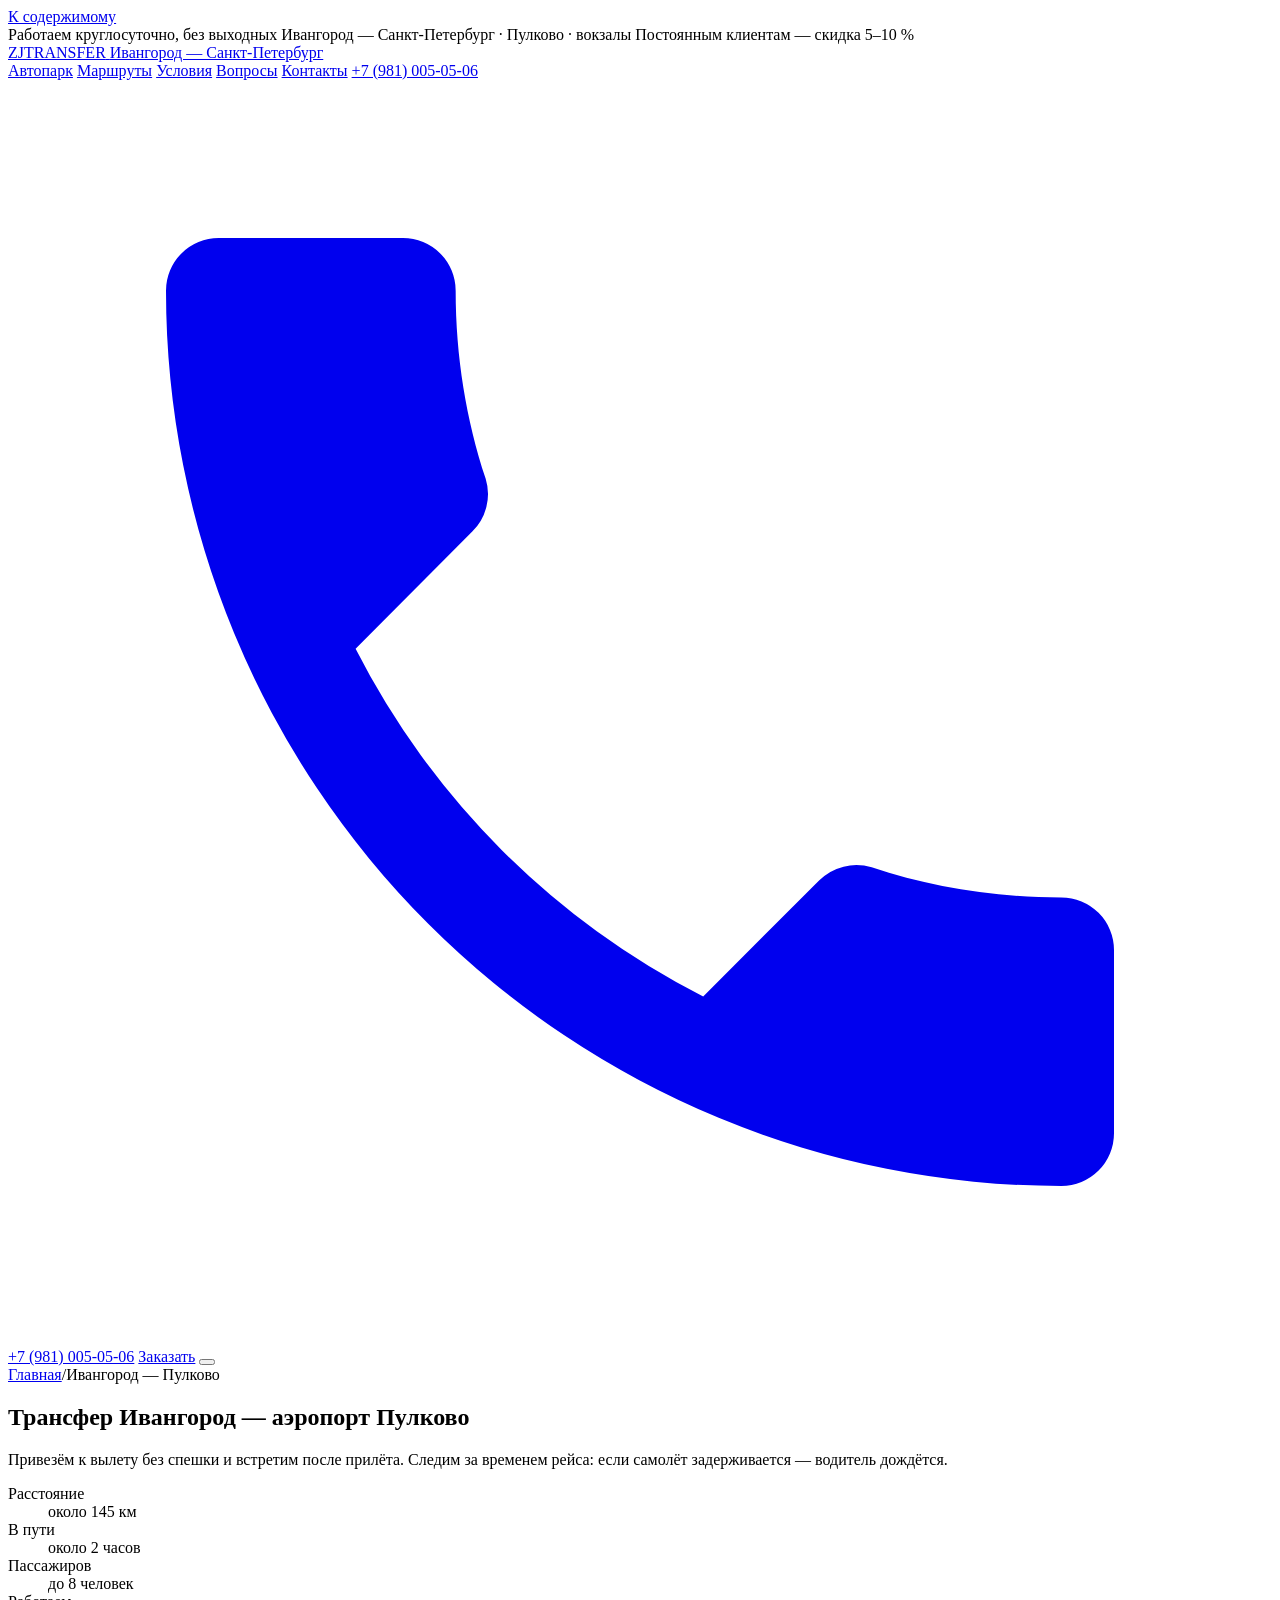
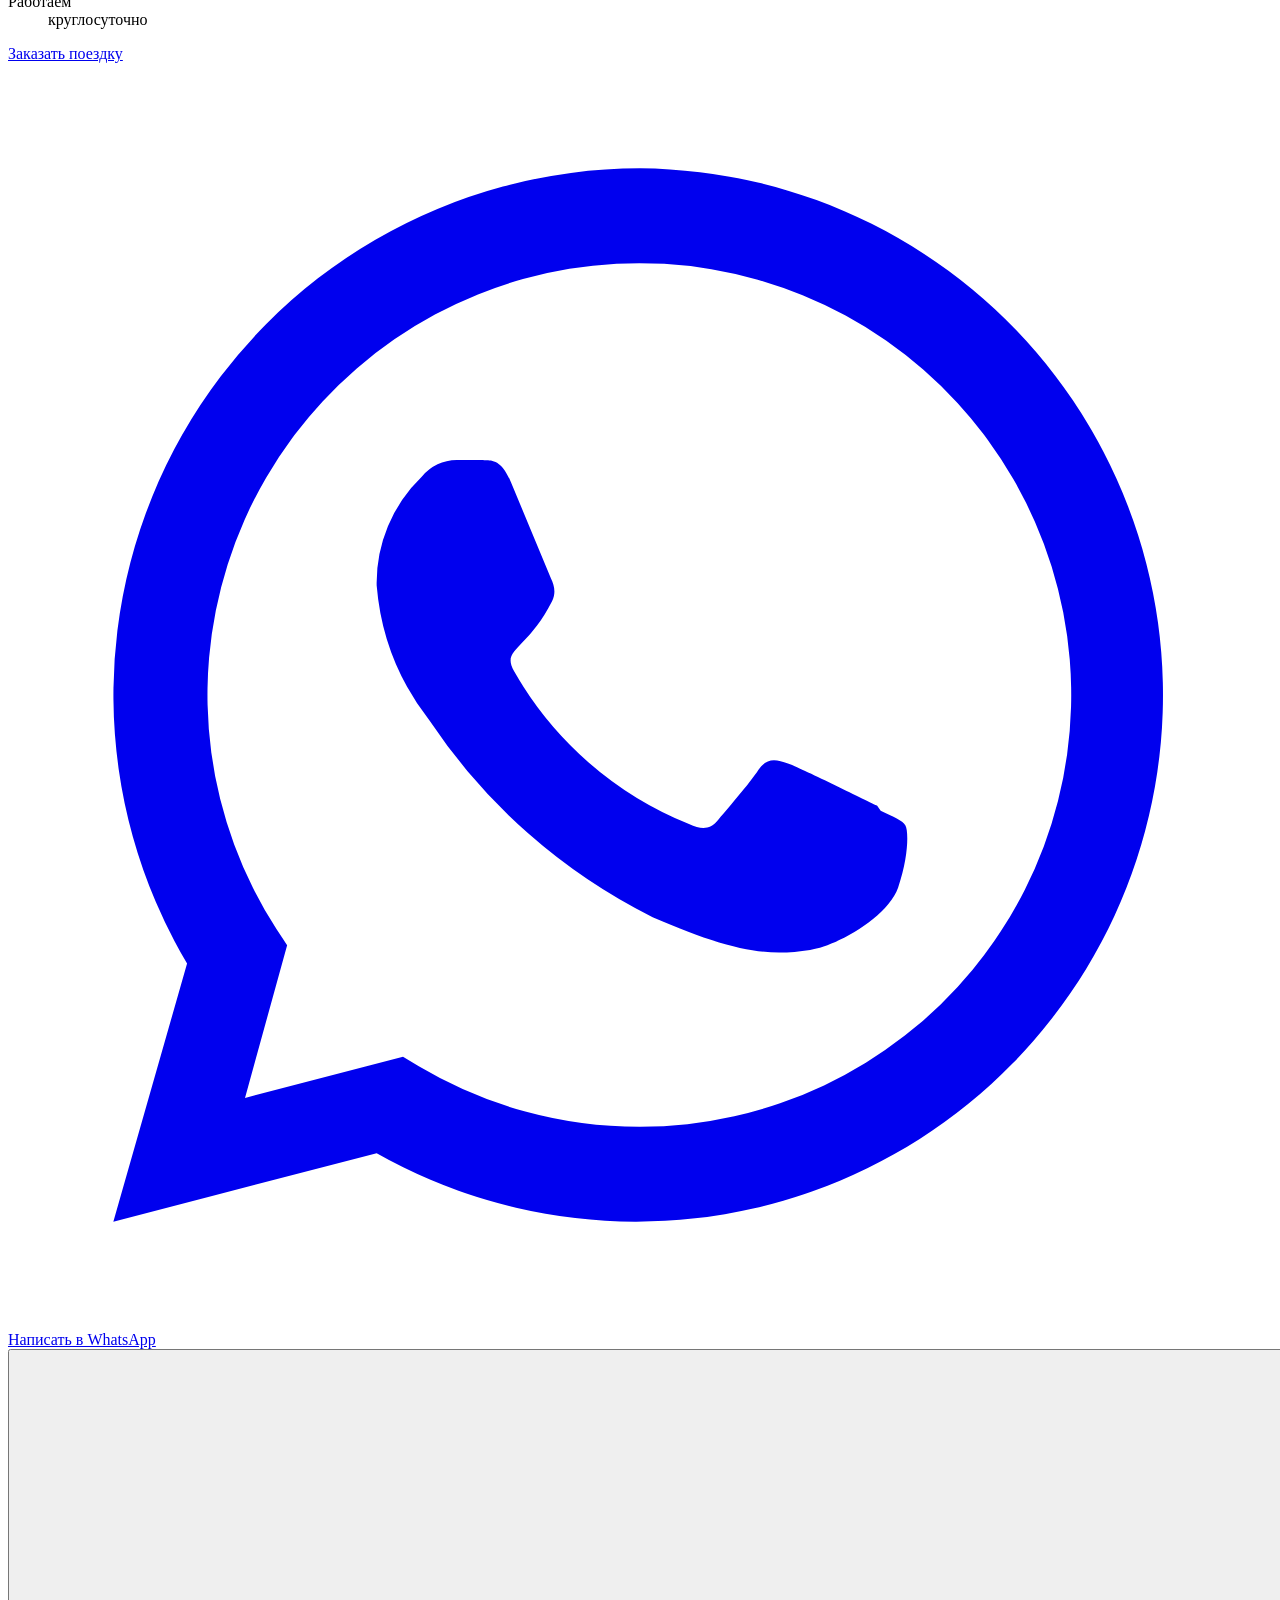
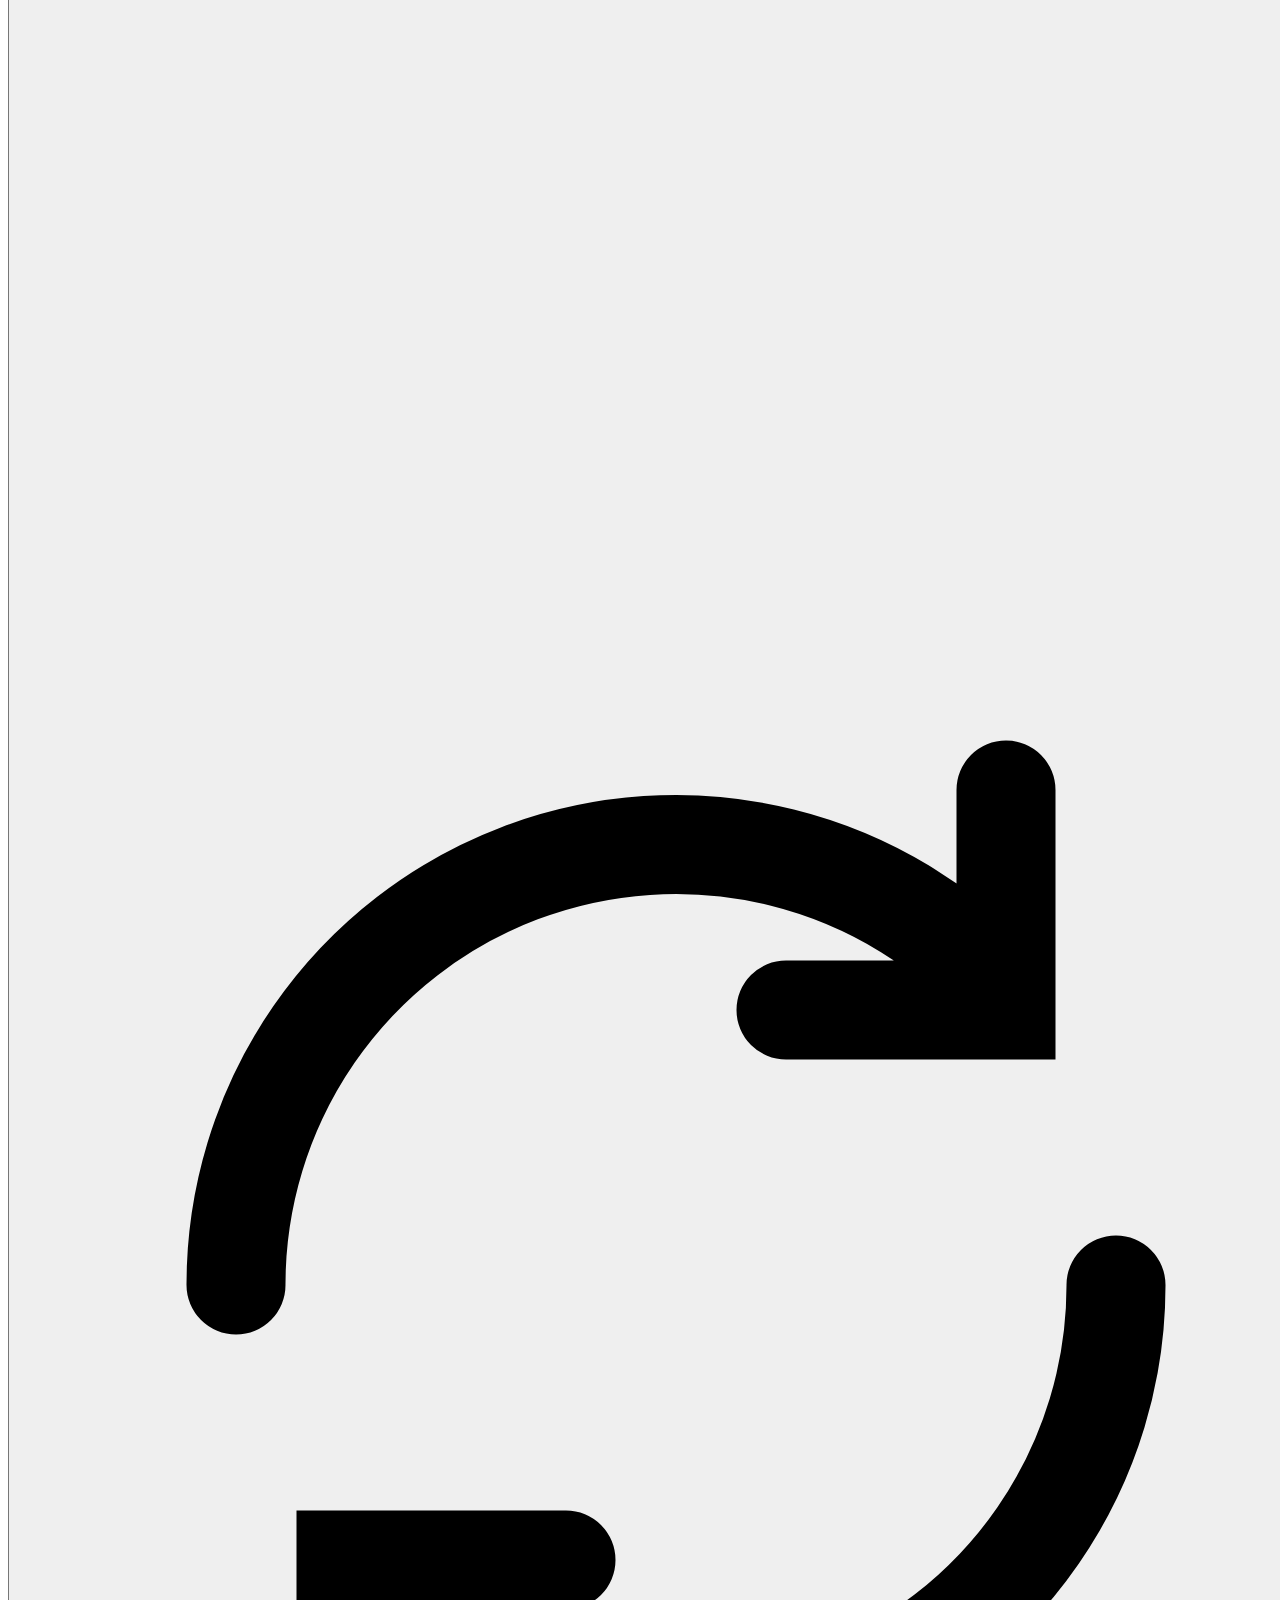
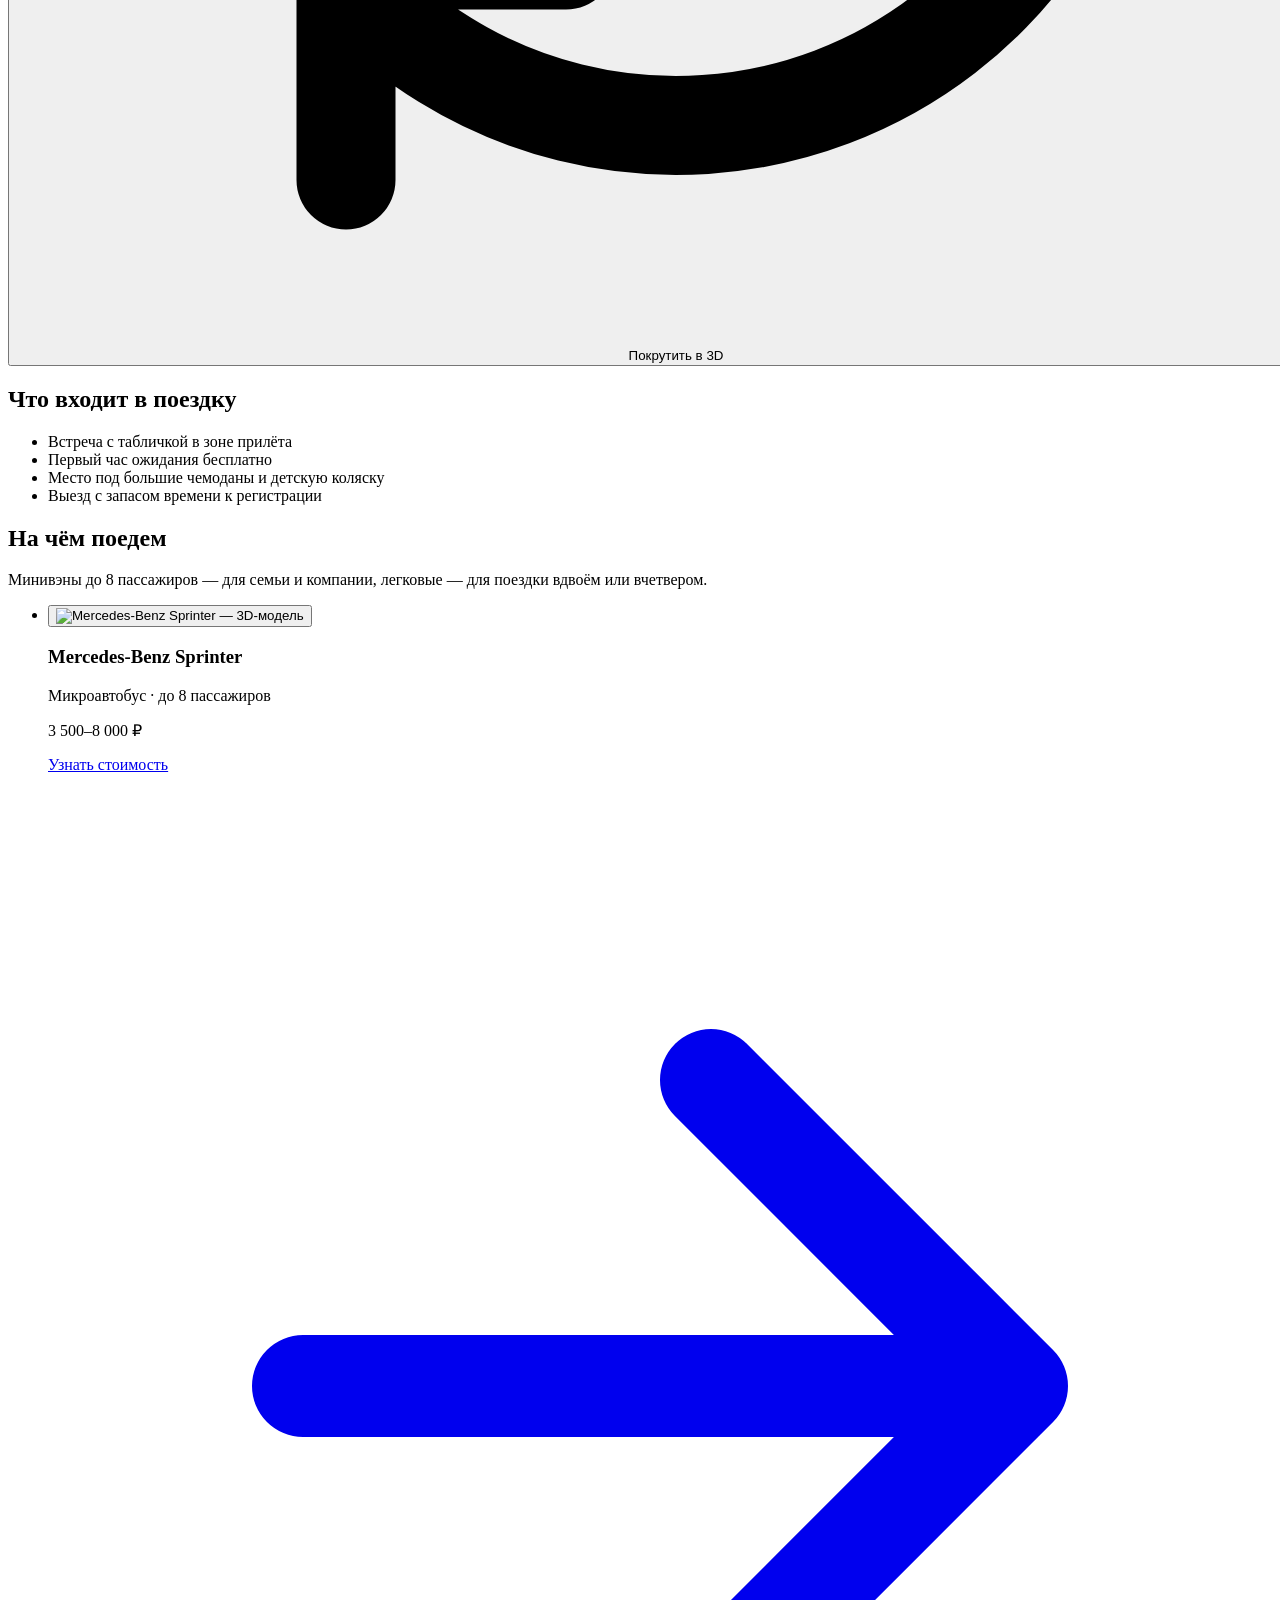
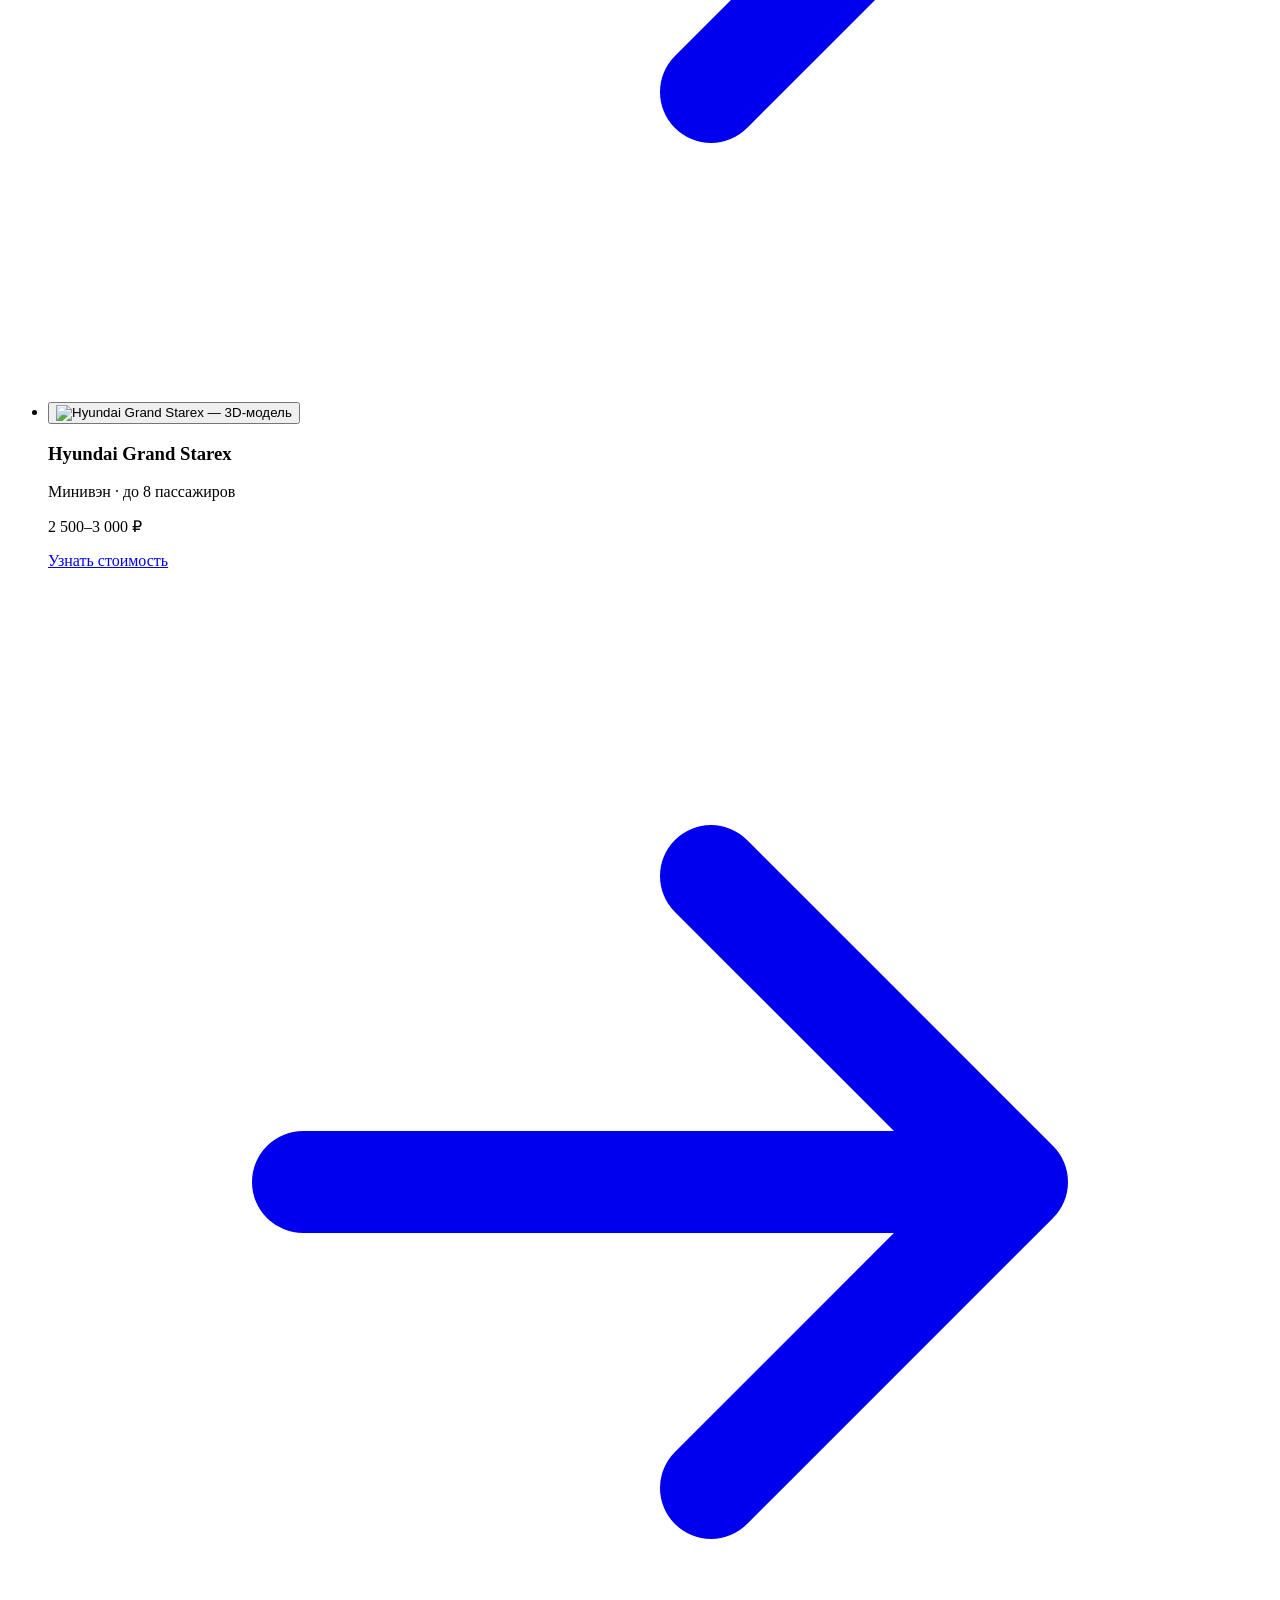
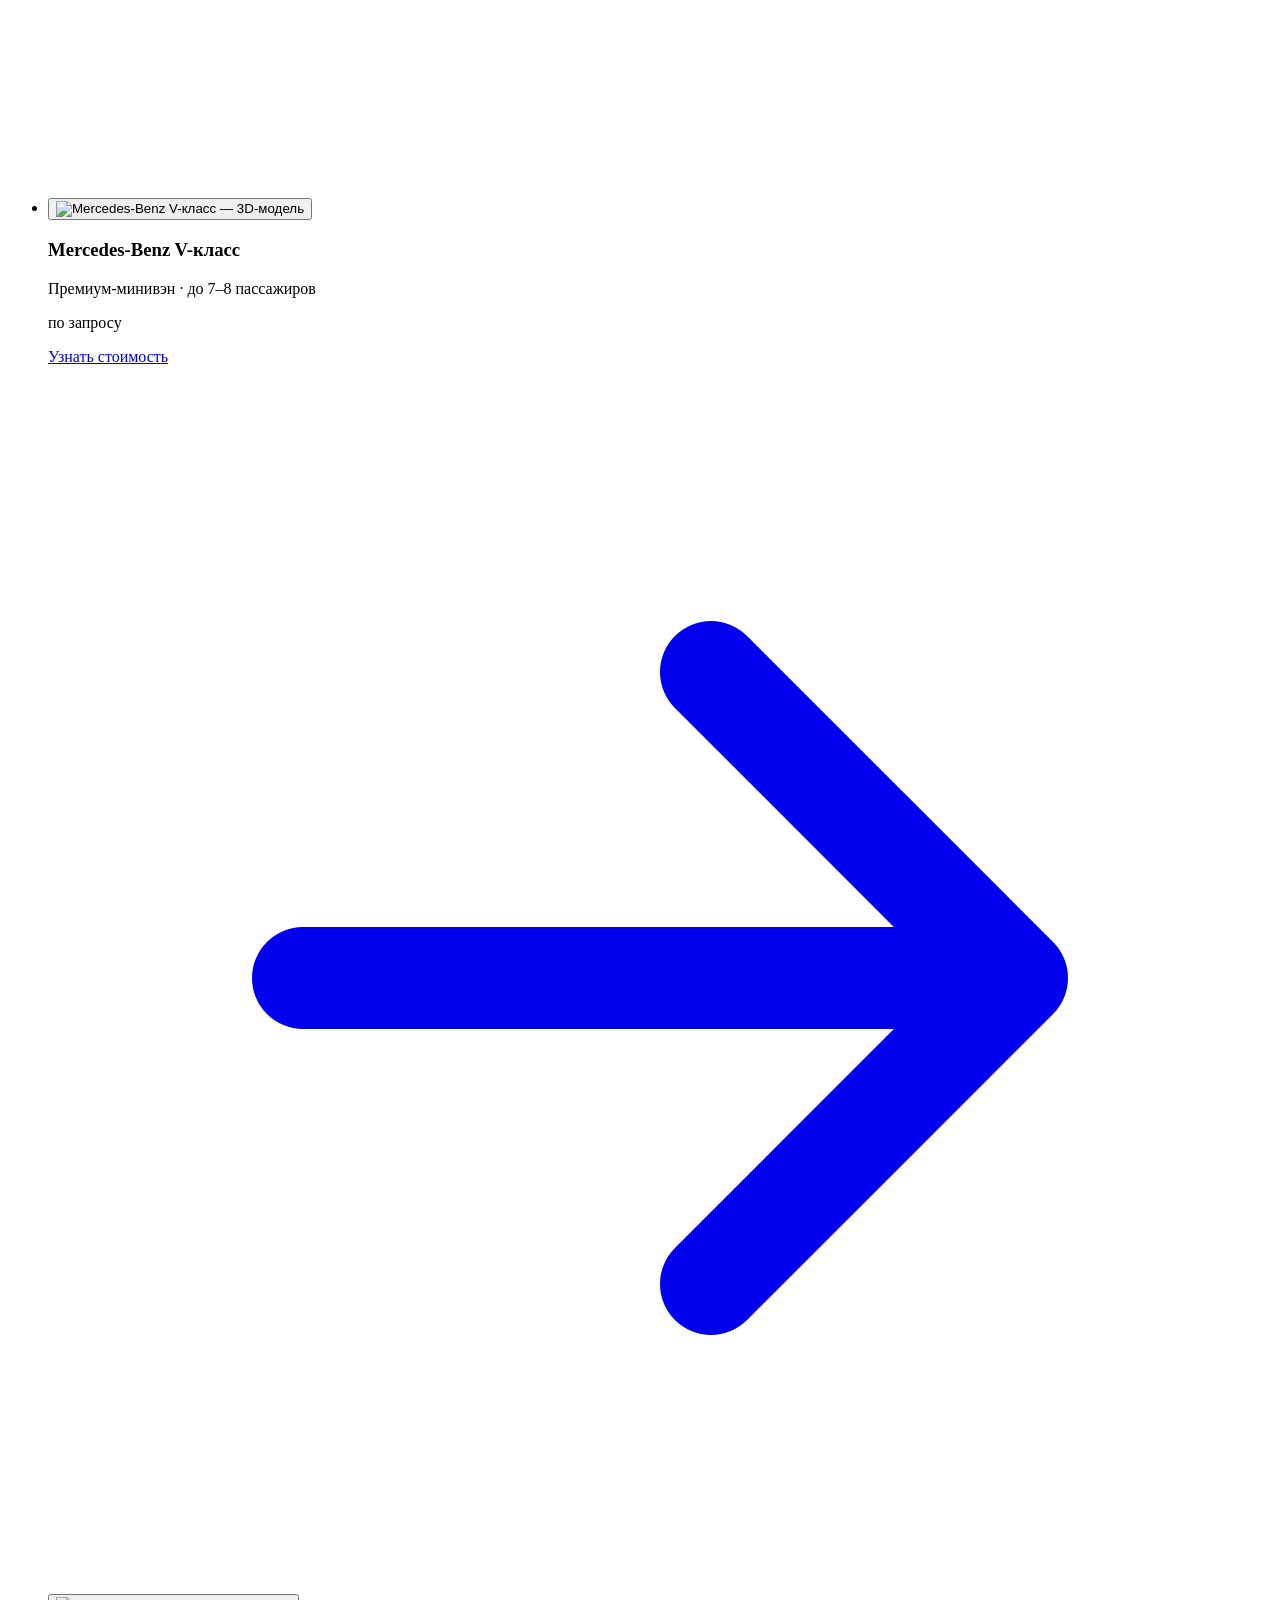
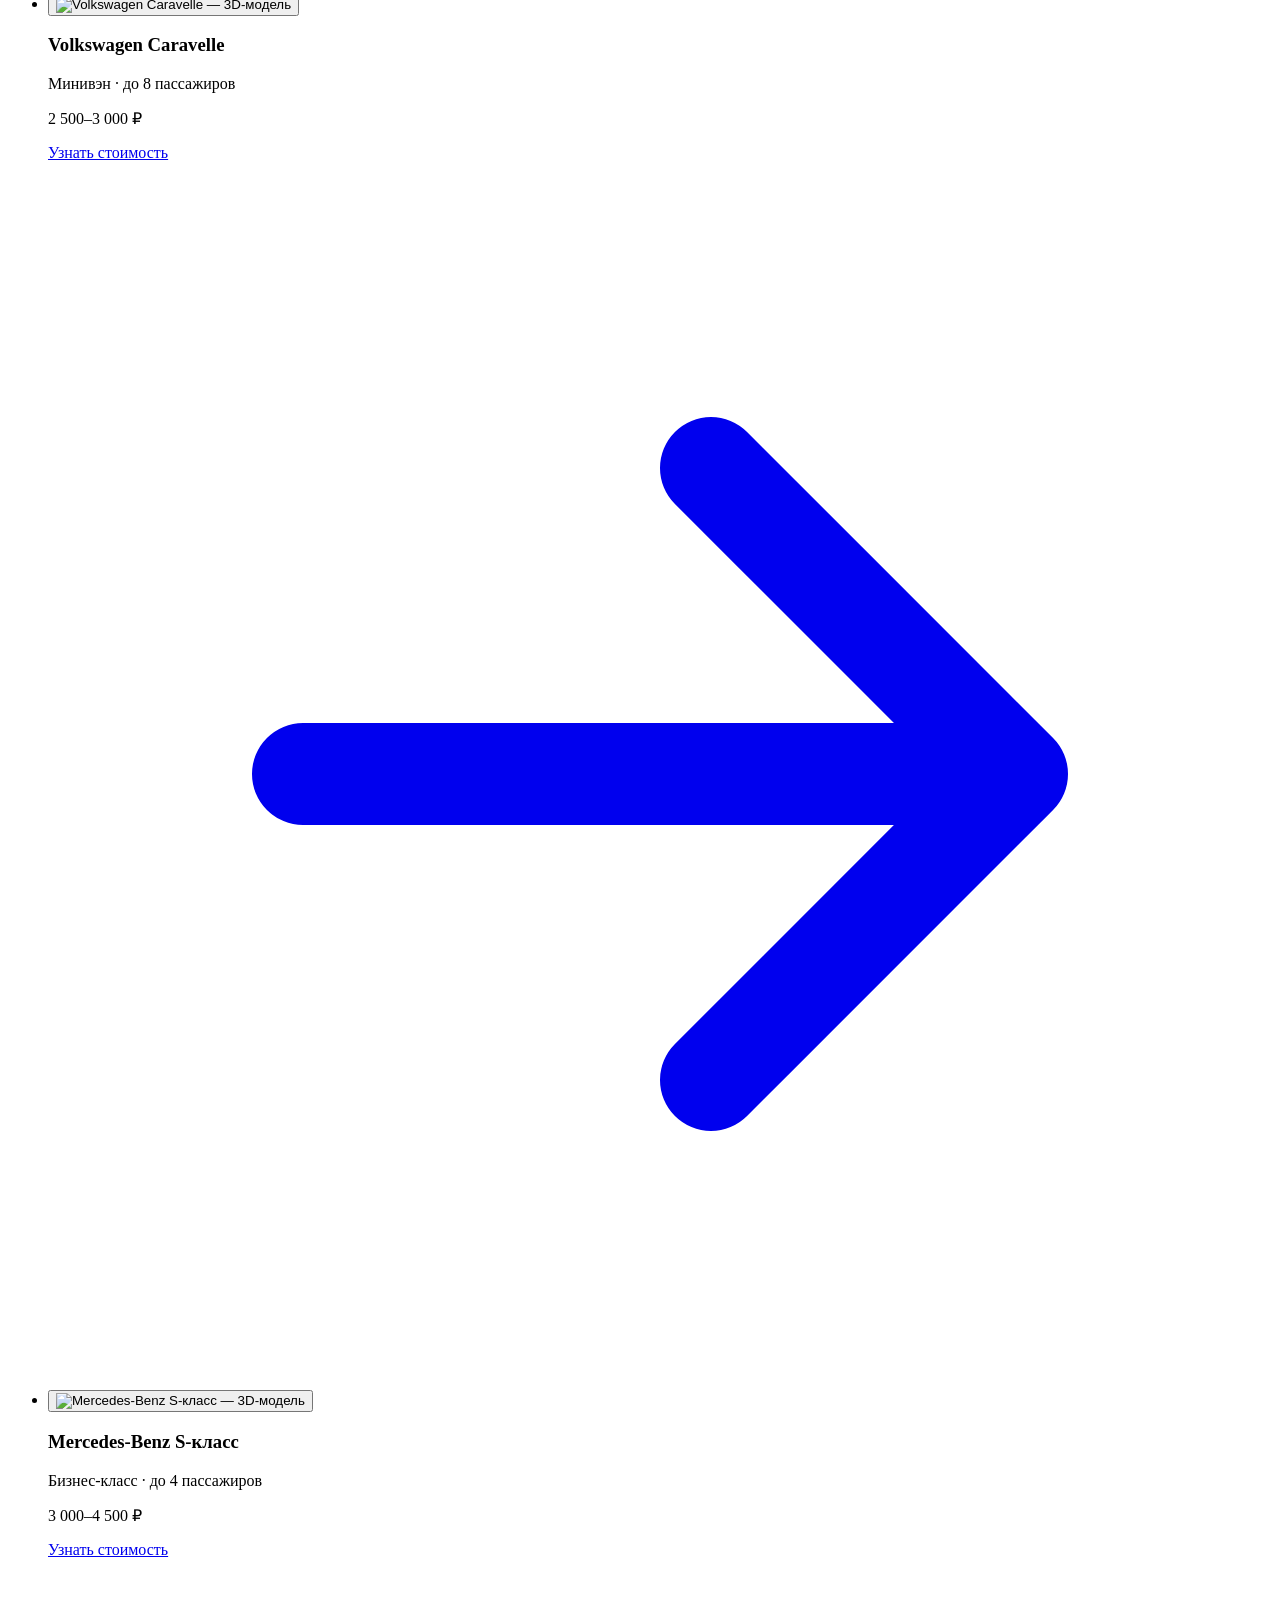
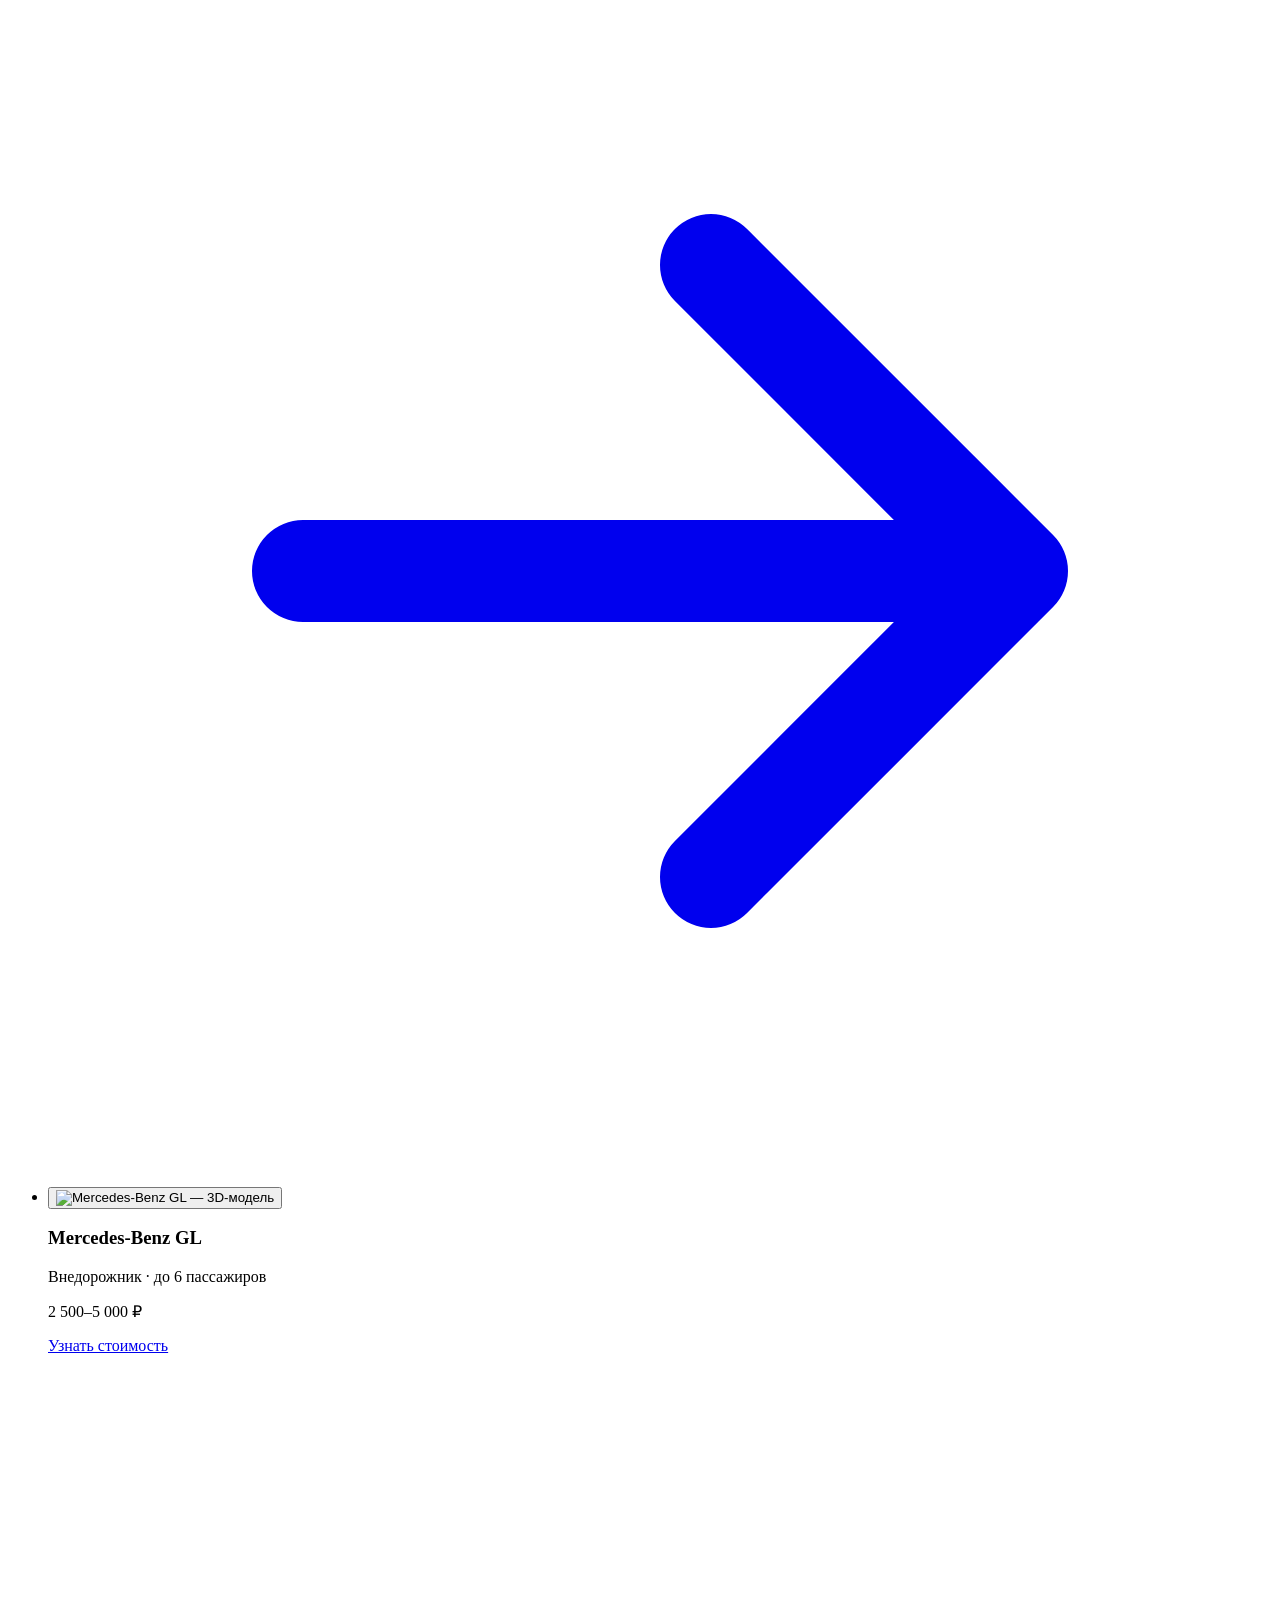
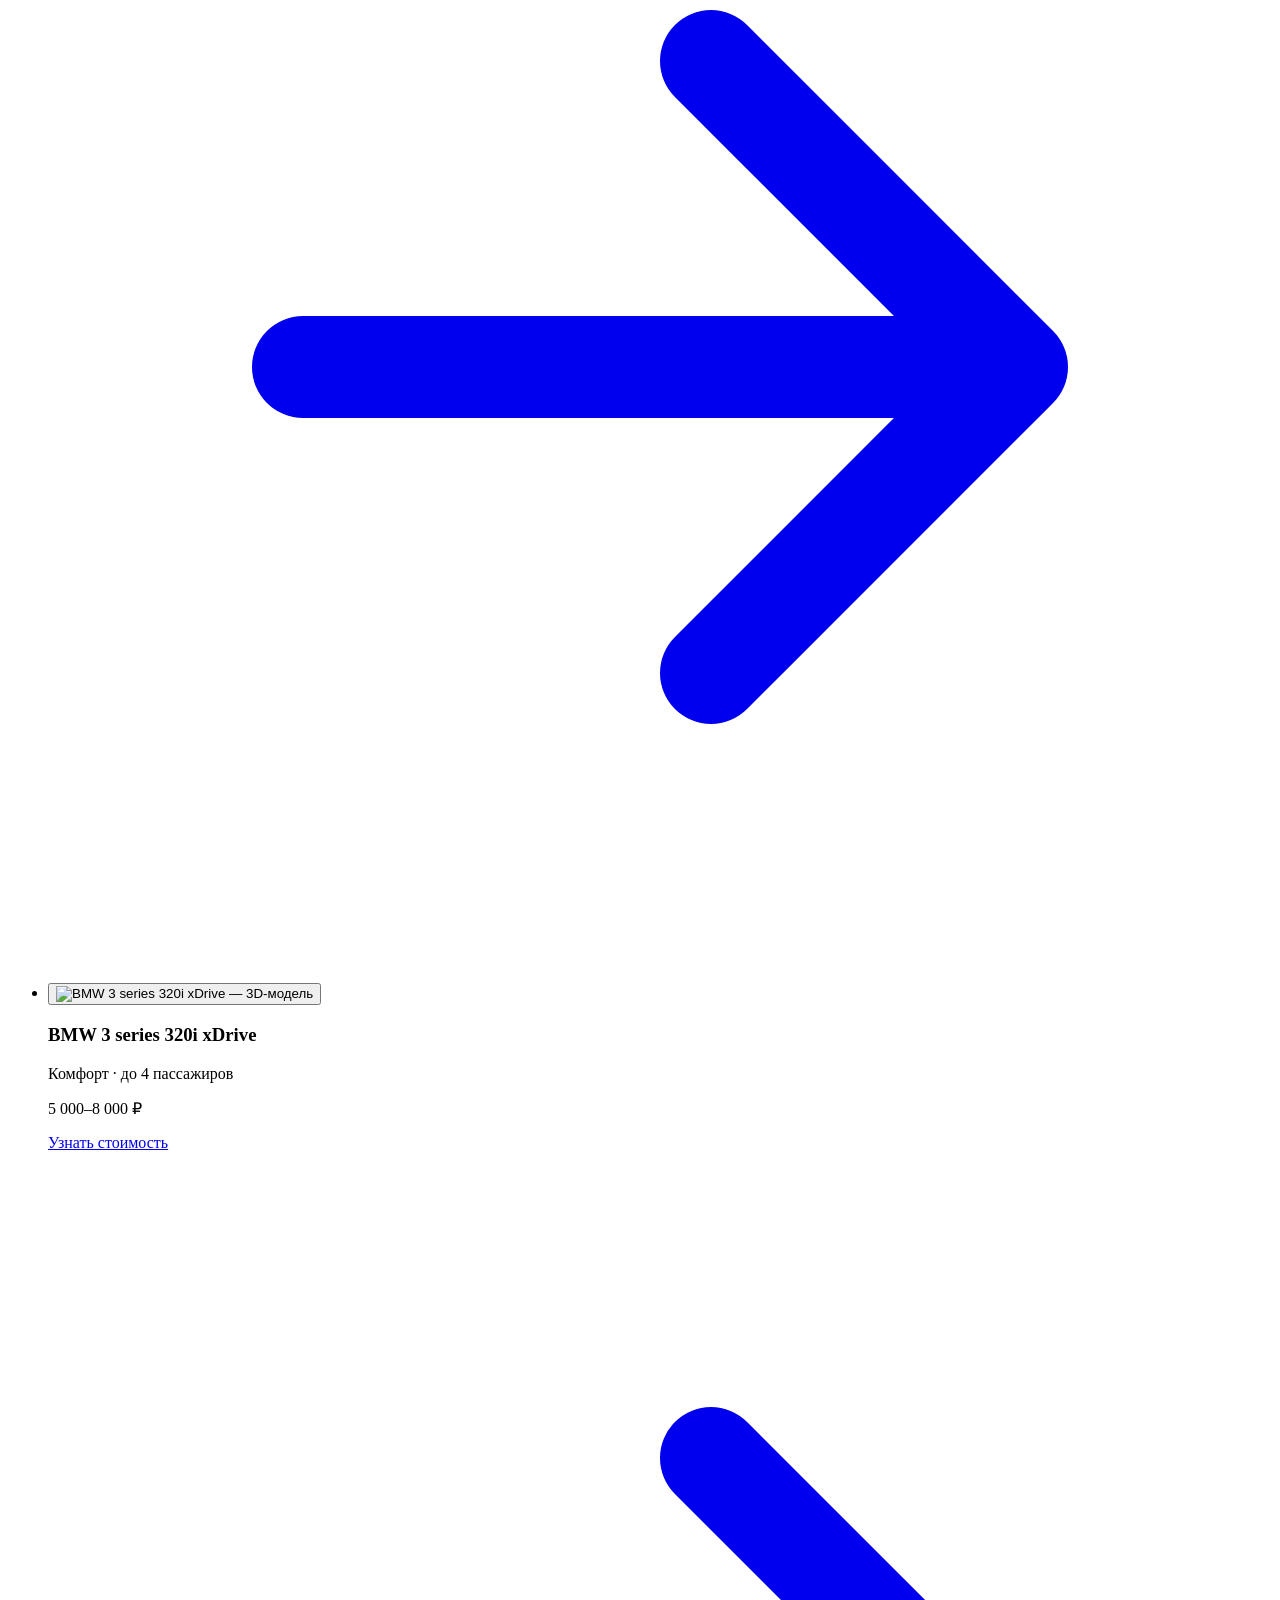
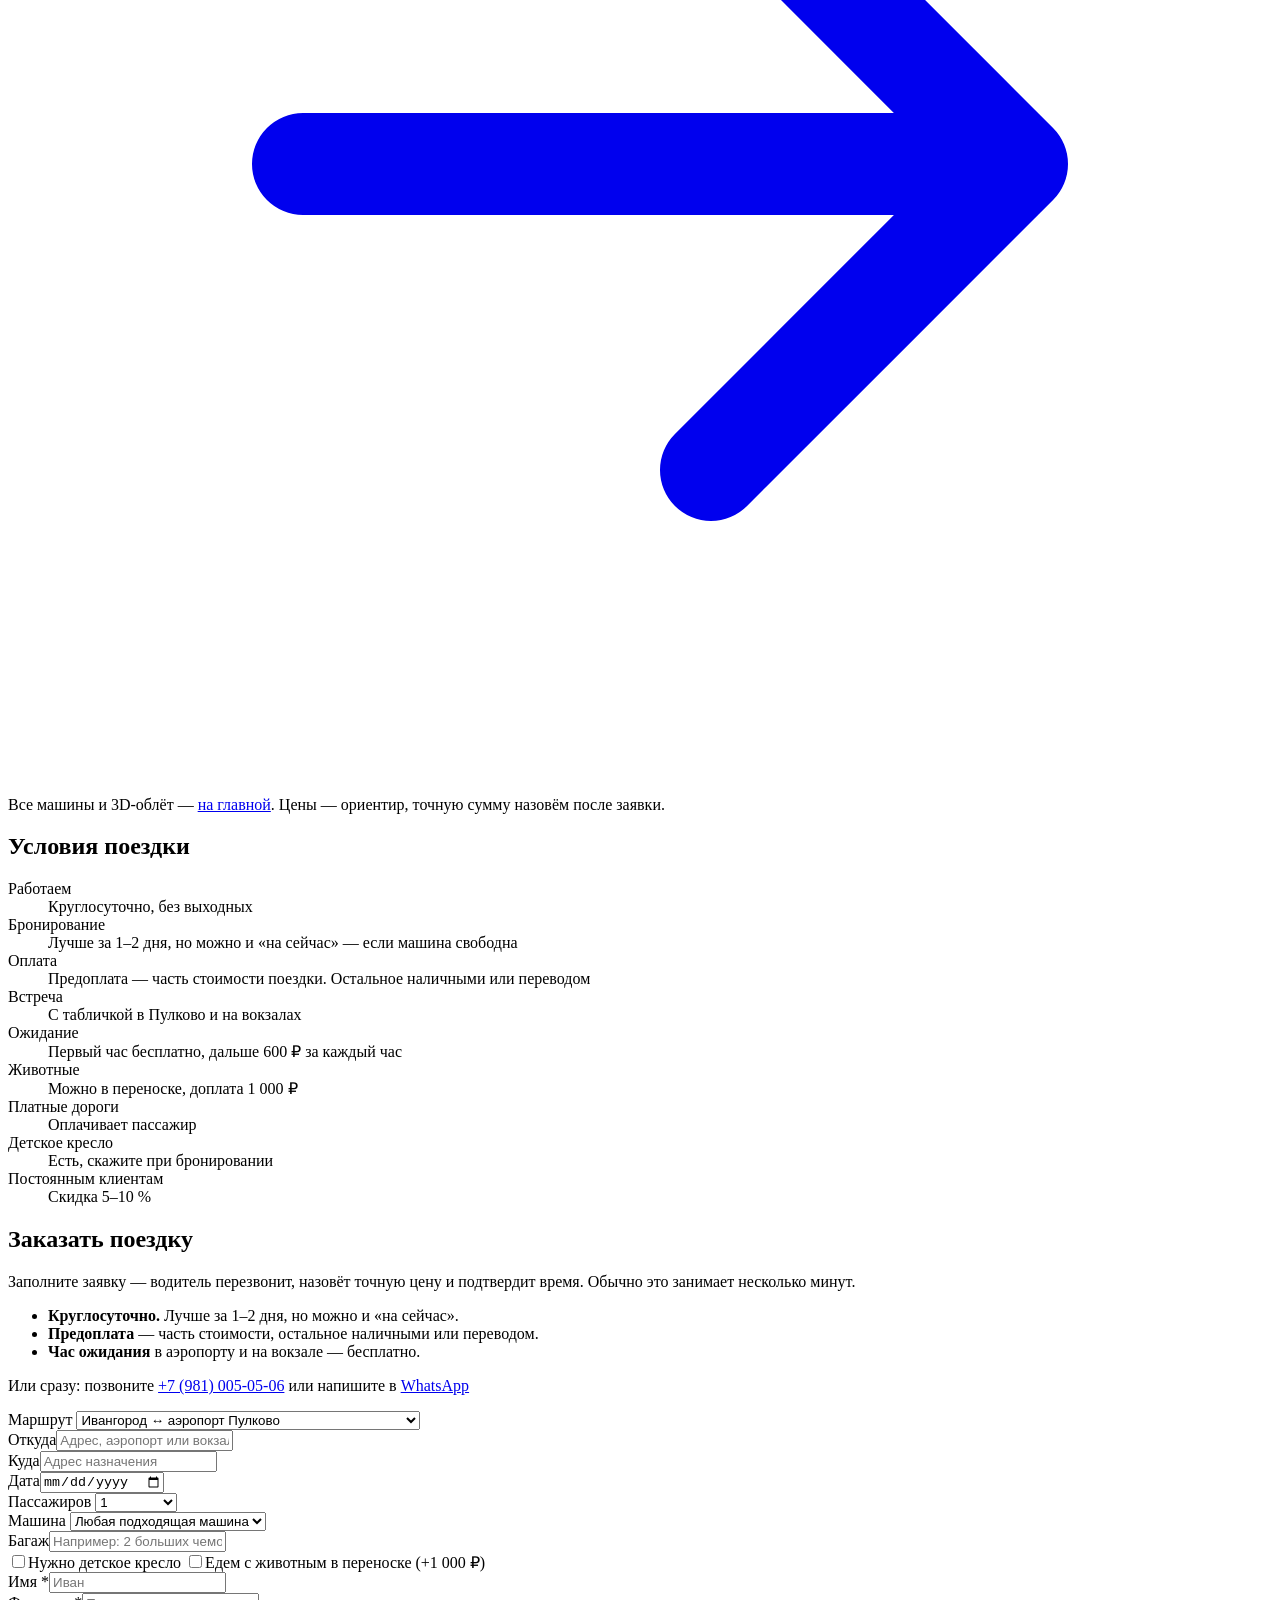
==== ivangorod-pulkovo/index.html @ 5819ec61 "Обновление превью ZJTransfer Co-Authored-By: Claude Opus 5.5 <noreply@anthropic.com>" ====
<!DOCTYPE html><html lang="ru"> <head><meta charset="utf-8"><meta name="viewport" content="width=device-width, initial-scale=1, viewport-fit=cover"><title>Такси Ивангород — аэропорт Пулково, трансфер на минивэне | ZJTransfer</title><meta name="description" content="Трансфер из Ивангорода в аэропорт Пулково и из Пулково в Ивангород. Встреча с табличкой, час ожидания бесплатно, минивэн до 8 пассажиров. Работаем круглосуточно."><link rel="canonical" href="https://zjtransfer.ru/zjtransfer-preview/ivangorod-pulkovo/"><meta name="theme-color" content="#0b0b0c"><meta name="robots" content="noindex, nofollow"><meta property="og:type" content="website"><meta property="og:locale" content="ru_RU"><meta property="og:title" content="Такси Ивангород — аэропорт Пулково, трансфер на минивэне | ZJTransfer"><meta property="og:description" content="Трансфер из Ивангорода в аэропорт Пулково и из Пулково в Ивангород. Встреча с табличкой, час ожидания бесплатно, минивэн до 8 пассажиров. Работаем круглосуточно."><meta property="og:url" content="https://zjtransfer.ru/zjtransfer-preview/ivangorod-pulkovo/"><meta property="og:image" content="https://zjtransfer.ru/img/og.jpg"><link rel="icon" href="/zjtransfer-preview/favicon.svg" type="image/svg+xml"><link rel="icon" href="/zjtransfer-preview/favicon-32.png" sizes="32x32" type="image/png"><link rel="apple-touch-icon" href="/zjtransfer-preview/apple-touch-icon.png"><script type="application/ld+json">[{"@context":"https://schema.org","@type":"TaxiService","name":"ZJTransfer","description":"Трансфер Ивангород — Санкт-Петербург на минивэнах и легковых машинах с водителем. Пулково, вокзалы, Кингисепп, Усть-Луга, Вистино.","url":"https://zjtransfer.ru","telephone":"+79810050506","email":"zzzaaauuuoo@mail.ru","areaServed":["Ивангород","Санкт-Петербург","Кингисепп","Усть-Луга","Вистино","Ленинградская область"],"sameAs":["https://vk.ru/zjtransfer","https://t.me/ZJTransfer"],"provider":{"@type":"LocalBusiness","name":"ZJTransfer","telephone":"+79810050506","address":{"@type":"PostalAddress","addressLocality":"Ивангород","addressRegion":"Ленинградская область","addressCountry":"RU"},"openingHours":"Mo-Su 00:00-23:59"}},{"@context":"https://schema.org","@type":"Service","name":"Трансфер Ивангород — аэропорт Пулково","serviceType":"Трансфер с водителем","areaServed":["Ивангород","аэропорт Пулково"],"provider":{"@type":"TaxiService","name":"ZJTransfer","telephone":"+79810050506"},"url":"https://zjtransfer.ru/ivangorod-pulkovo/"},{"@context":"https://schema.org","@type":"BreadcrumbList","itemListElement":[{"@type":"ListItem","position":1,"name":"Главная","item":"https://zjtransfer.ru/"},{"@type":"ListItem","position":2,"name":"Ивангород — Пулково","item":"https://zjtransfer.ru/ivangorod-pulkovo/"}]},{"@context":"https://schema.org","@type":"FAQPage","mainEntity":[{"@type":"Question","name":"Что если рейс задержали?","acceptedAnswer":{"@type":"Answer","text":"Водитель дождётся. Первый час ожидания бесплатный, дальше — 600 ₽ за каждый час."}},{"@type":"Question","name":"Где встретит водитель?","acceptedAnswer":{"@type":"Answer","text":"В зоне прилёта с табличкой с вашим именем. Номер водителя пришлём заранее."}},{"@type":"Question","name":"Нужна ли предоплата?","acceptedAnswer":{"@type":"Answer","text":"Да, предоплата — часть стоимости поездки. Остаток — наличными или переводом в конце поездки."}},{"@type":"Question","name":"Есть ли детское кресло?","acceptedAnswer":{"@type":"Answer","text":"Есть. Скажите при бронировании возраст ребёнка — подготовим кресло заранее."}},{"@type":"Question","name":"Кто платит за платную дорогу?","acceptedAnswer":{"@type":"Answer","text":"Платные участки дороги оплачивает пассажир."}},{"@type":"Question","name":"Есть ли скидки?","acceptedAnswer":{"@type":"Answer","text":"Постоянным клиентам — скидка 5–10 %."}}]}]</script><script>document.documentElement.classList.add('js')</script><link rel="stylesheet" href="/zjtransfer-preview/_astro/_slug_.Cxv5iZ3t.css">
<link rel="stylesheet" href="/zjtransfer-preview/_astro/_slug_.BYcsEr61.css">
<link rel="stylesheet" href="/zjtransfer-preview/_astro/_slug_.BXFDfhP8.css"></head> <body> <a class="skip vh" href="#main">К содержимому</a> <div class="topline" data-astro-cid-3ef6ksr2> <div class="wrap topline-in" data-astro-cid-3ef6ksr2> <span class="topline-live" data-astro-cid-3ef6ksr2><i aria-hidden="true" data-astro-cid-3ef6ksr2></i>Работаем круглосуточно, без выходных</span> <span class="topline-more" data-astro-cid-3ef6ksr2>Ивангород — Санкт-Петербург · Пулково · вокзалы</span> <span class="topline-more" data-astro-cid-3ef6ksr2>Постоянным клиентам — скидка 5–10 %</span> </div> </div> <header class="hdr" data-header data-astro-cid-3ef6ksr2> <div class="wrap hdr-in" data-astro-cid-3ef6ksr2> <a class="logo" href="/zjtransfer-preview/" aria-label="ZJTransfer — на главную" data-astro-cid-3ef6ksr2> <span class="logo-word" data-astro-cid-3ef6ksr2>ZJTRANSFER</span> <span class="logo-sub" data-astro-cid-3ef6ksr2>Ивангород — Санкт-Петербург</span> </a> <nav class="nav" aria-label="Разделы сайта" id="nav" data-astro-cid-3ef6ksr2> <a href="/zjtransfer-preview/#fleet" data-astro-cid-3ef6ksr2>Автопарк</a> <a href="/zjtransfer-preview/#routes" data-astro-cid-3ef6ksr2>Маршруты</a> <a href="#conditions" data-astro-cid-3ef6ksr2>Условия</a> <a href="#faq" data-astro-cid-3ef6ksr2>Вопросы</a> <a href="#contacts" data-astro-cid-3ef6ksr2>Контакты</a> <a class="nav-phone-m" href="tel:+79810050506" data-astro-cid-3ef6ksr2>+7 (981) 005-05-06</a> </nav> <div class="hdr-actions" data-astro-cid-3ef6ksr2> <a class="hdr-phone" href="tel:+79810050506" data-astro-cid-3ef6ksr2><svg viewBox="0 0 24 24" aria-hidden="true" data-astro-cid-3ef6ksr2="true"><path fill="currentColor" d="M6.6 10.8a15.1 15.1 0 0 0 6.6 6.6l2.2-2.2a1 1 0 0 1 1-.25c1.1.37 2.3.57 3.6.57a1 1 0 0 1 1 1V20a1 1 0 0 1-1 1A17 17 0 0 1 3 4a1 1 0 0 1 1-1h3.5a1 1 0 0 1 1 1c0 1.25.2 2.45.57 3.57a1 1 0 0 1-.25 1z"/></svg>+7 (981) 005-05-06</a> <a class="btn hdr-btn" href="#booking" data-astro-cid-3ef6ksr2>Заказать</a> <button type="button" class="burger" aria-label="Открыть меню" aria-expanded="false" aria-controls="nav" data-burger data-astro-cid-3ef6ksr2><span data-astro-cid-3ef6ksr2></span><span data-astro-cid-3ef6ksr2></span></button> </div> </div> </header>  <script type="module">const s=document.querySelector("[data-header]"),t=document.querySelector("[data-burger]"),l=()=>s.classList.toggle("is-solid",scrollY>20);addEventListener("scroll",l,{passive:!0});l();t.addEventListener("click",()=>{const e=s.classList.toggle("is-open");t.setAttribute("aria-expanded",String(e)),t.setAttribute("aria-label",e?"Закрыть меню":"Открыть меню"),document.documentElement.classList.toggle("is-locked",e)});s.querySelectorAll(".nav a").forEach(e=>e.addEventListener("click",()=>{s.classList.remove("is-open"),t.setAttribute("aria-expanded","false"),document.documentElement.classList.remove("is-locked")}));</script> <main id="main">  <section class="rhero" data-astro-cid-yvbahnfj> <div class="wrap" data-astro-cid-yvbahnfj> <nav class="crumbs" aria-label="Навигация" data-astro-cid-yvbahnfj><a href="/zjtransfer-preview/" data-astro-cid-yvbahnfj>Главная</a><span aria-hidden="true" data-astro-cid-yvbahnfj>/</span><span data-astro-cid-yvbahnfj>Ивангород — Пулково</span></nav> <h1 data-astro-cid-yvbahnfj>Трансфер Ивангород — аэропорт Пулково</h1> <div class="rhero-grid" data-astro-cid-yvbahnfj> <div class="rhero-text" data-astro-cid-yvbahnfj> <p class="rhero-lead" data-astro-cid-yvbahnfj>Привезём к вылету без спешки и встретим после прилёта. Следим за временем рейса: если самолёт задерживается — водитель дождётся.</p> <dl class="rhero-facts" data-astro-cid-yvbahnfj> <div data-astro-cid-yvbahnfj><dt data-astro-cid-yvbahnfj>Расстояние</dt><dd data-astro-cid-yvbahnfj>около 145 км</dd></div> <div data-astro-cid-yvbahnfj><dt data-astro-cid-yvbahnfj>В пути</dt><dd data-astro-cid-yvbahnfj>около 2 часов</dd></div> <div data-astro-cid-yvbahnfj><dt data-astro-cid-yvbahnfj>Пассажиров</dt><dd data-astro-cid-yvbahnfj>до 8 человек</dd></div> <div data-astro-cid-yvbahnfj><dt data-astro-cid-yvbahnfj>Работаем</dt><dd data-astro-cid-yvbahnfj>круглосуточно</dd></div> </dl> <div class="rhero-cta" data-astro-cid-yvbahnfj> <a class="btn" href="#booking" data-astro-cid-yvbahnfj>Заказать поездку</a> <a class="btn btn--wa" href="https://wa.me/79944046585?text=%D0%97%D0%B4%D1%80%D0%B0%D0%B2%D1%81%D1%82%D0%B2%D1%83%D0%B9%D1%82%D0%B5!%20%D0%A5%D0%BE%D1%87%D1%83%20%D0%B7%D0%B0%D0%BA%D0%B0%D0%B7%D0%B0%D1%82%D1%8C%20%D1%82%D1%80%D0%B0%D0%BD%D1%81%D1%84%D0%B5%D1%80%3A%20%D0%98%D0%B2%D0%B0%D0%BD%D0%B3%D0%BE%D1%80%D0%BE%D0%B4%20%E2%80%94%20%D0%9F%D1%83%D0%BB%D0%BA%D0%BE%D0%B2%D0%BE." target="_blank" rel="noopener" data-astro-cid-yvbahnfj><svg viewBox="0 0 24 24" aria-hidden="true" data-astro-cid-yvbahnfj="true"><path fill="currentColor" d="M12 2a10 10 0 0 0-8.6 15.1L2 22l5-1.3A10 10 0 1 0 12 2zm0 18.2a8.2 8.2 0 0 1-4.2-1.15l-.3-.18-3 .78.8-2.9-.2-.3A8.2 8.2 0 1 1 12 20.2zm4.5-6.1c-.25-.12-1.46-.72-1.69-.8-.23-.08-.39-.12-.56.12-.16.25-.64.8-.78.97-.14.16-.29.18-.54.06a6.7 6.7 0 0 1-3.32-2.9c-.25-.43.25-.4.72-1.33.08-.16.04-.3-.02-.43l-.76-1.83c-.2-.48-.4-.41-.56-.42h-.47a.9.9 0 0 0-.66.31 2.8 2.8 0 0 0-.86 2.07 4.8 4.8 0 0 0 1 2.56 11 11 0 0 0 4.24 3.74c1.58.68 2.2.74 2.99.62.48-.07 1.46-.6 1.67-1.18.2-.58.2-1.07.14-1.18-.06-.1-.22-.16-.47-.28z"/></svg>Написать в WhatsApp</a> </div> </div> <button type="button" class="rhero-car" data-view="starex" aria-label="Hyundai Grand Starex: открыть 3D-модель" data-astro-cid-yvbahnfj> <img src="/zjtransfer-preview/img/renders/hero-starex.webp" srcset="/zjtransfer-preview/img/renders/starex.webp 700w, /zjtransfer-preview/img/renders/hero-starex.webp 1320w" sizes="(max-width: 1000px) 100vw, 60vw" alt="Hyundai Grand Starex — на таких машинах возим по маршруту" width="1320" height="870" fetchpriority="high" decoding="async" data-astro-cid-yvbahnfj> <span class="rhero-3d" data-astro-cid-yvbahnfj><svg viewBox="0 0 24 24" aria-hidden="true" data-astro-cid-yvbahnfj="true"><path fill="none" stroke="currentColor" stroke-width="1.8" stroke-linecap="round" d="M4 12a8 8 0 0 1 14-5.3M20 12a8 8 0 0 1-14 5.3M18 3v4h-4M6 21v-4h4"/></svg>Покрутить в 3D</span> </button> </div> </div> </section> <section class="section section--alt" data-astro-cid-yvbahnfj> <div class="wrap points" data-astro-cid-yvbahnfj> <h2 data-reveal data-astro-cid-yvbahnfj>Что входит в поездку</h2> <ul data-astro-cid-yvbahnfj> <li data-reveal style="--d:0ms" data-astro-cid-yvbahnfj>Встреча с табличкой в зоне прилёта</li><li data-reveal style="--d:70ms" data-astro-cid-yvbahnfj>Первый час ожидания бесплатно</li><li data-reveal style="--d:140ms" data-astro-cid-yvbahnfj>Место под большие чемоданы и детскую коляску</li><li data-reveal style="--d:210ms" data-astro-cid-yvbahnfj>Выезд с запасом времени к регистрации</li> </ul> </div> </section> <section class="section" data-astro-cid-yvbahnfj> <div class="wrap" data-astro-cid-yvbahnfj> <div class="section-head" data-reveal data-astro-cid-yvbahnfj> <h2 data-astro-cid-yvbahnfj>На чём поедем</h2> <p data-astro-cid-yvbahnfj>Минивэны до 8 пассажиров — для семьи и компании, легковые — для поездки вдвоём или вчетвером.</p> </div> <ul class="rcars" data-astro-cid-yvbahnfj> <li class="rcar" data-reveal style="--d:0ms" data-astro-cid-yvbahnfj> <button type="button" class="rcar-pic" data-view="sprinter" aria-label="Mercedes-Benz Sprinter: открыть 3D-модель" data-astro-cid-yvbahnfj> <img src="/zjtransfer-preview/img/renders/sprinter.webp" alt="Mercedes-Benz Sprinter — 3D-модель" width="740" height="460" loading="lazy" decoding="async" data-astro-cid-yvbahnfj> </button> <h3 data-astro-cid-yvbahnfj>Mercedes-Benz Sprinter</h3> <p class="muted" data-astro-cid-yvbahnfj>Микроавтобус · до 8 пассажиров</p> <p class="rcar-price" data-astro-cid-yvbahnfj>3 500–8 000 ₽</p> <a class="extra-link" href="#booking" data-book="Mercedes-Benz Sprinter" data-astro-cid-yvbahnfj>Узнать стоимость <svg viewBox="0 0 24 24" aria-hidden="true" data-astro-cid-yvbahnfj="true"><path fill="none" stroke="currentColor" stroke-width="2" stroke-linecap="round" stroke-linejoin="round" d="M5 12h14m-6-6 6 6-6 6"/></svg></a> </li><li class="rcar" data-reveal style="--d:70ms" data-astro-cid-yvbahnfj> <button type="button" class="rcar-pic" data-view="starex" aria-label="Hyundai Grand Starex: открыть 3D-модель" data-astro-cid-yvbahnfj> <img src="/zjtransfer-preview/img/renders/starex.webp" alt="Hyundai Grand Starex — 3D-модель" width="740" height="460" loading="lazy" decoding="async" data-astro-cid-yvbahnfj> </button> <h3 data-astro-cid-yvbahnfj>Hyundai Grand Starex</h3> <p class="muted" data-astro-cid-yvbahnfj>Минивэн · до 8 пассажиров</p> <p class="rcar-price" data-astro-cid-yvbahnfj>2 500–3 000 ₽</p> <a class="extra-link" href="#booking" data-book="Hyundai Grand Starex" data-astro-cid-yvbahnfj>Узнать стоимость <svg viewBox="0 0 24 24" aria-hidden="true" data-astro-cid-yvbahnfj="true"><path fill="none" stroke="currentColor" stroke-width="2" stroke-linecap="round" stroke-linejoin="round" d="M5 12h14m-6-6 6 6-6 6"/></svg></a> </li><li class="rcar" data-reveal style="--d:140ms" data-astro-cid-yvbahnfj> <button type="button" class="rcar-pic" data-view="vmain" aria-label="Mercedes-Benz V-класс: открыть 3D-модель" data-astro-cid-yvbahnfj> <img src="/zjtransfer-preview/img/renders/vmain.webp" alt="Mercedes-Benz V-класс — 3D-модель" width="740" height="460" loading="lazy" decoding="async" data-astro-cid-yvbahnfj> </button> <h3 data-astro-cid-yvbahnfj>Mercedes-Benz V-класс</h3> <p class="muted" data-astro-cid-yvbahnfj>Премиум-минивэн · до 7–8 пассажиров</p> <p class="rcar-price" data-astro-cid-yvbahnfj>по запросу</p> <a class="extra-link" href="#booking" data-book="Mercedes-Benz V-класс" data-astro-cid-yvbahnfj>Узнать стоимость <svg viewBox="0 0 24 24" aria-hidden="true" data-astro-cid-yvbahnfj="true"><path fill="none" stroke="currentColor" stroke-width="2" stroke-linecap="round" stroke-linejoin="round" d="M5 12h14m-6-6 6 6-6 6"/></svg></a> </li><li class="rcar" data-reveal style="--d:210ms" data-astro-cid-yvbahnfj> <button type="button" class="rcar-pic" data-view="caravelle" aria-label="Volkswagen Caravelle: открыть 3D-модель" data-astro-cid-yvbahnfj> <img src="/zjtransfer-preview/img/renders/caravelle.webp" alt="Volkswagen Caravelle — 3D-модель" width="740" height="460" loading="lazy" decoding="async" data-astro-cid-yvbahnfj> </button> <h3 data-astro-cid-yvbahnfj>Volkswagen Caravelle</h3> <p class="muted" data-astro-cid-yvbahnfj>Минивэн · до 8 пассажиров</p> <p class="rcar-price" data-astro-cid-yvbahnfj>2 500–3 000 ₽</p> <a class="extra-link" href="#booking" data-book="Volkswagen Caravelle" data-astro-cid-yvbahnfj>Узнать стоимость <svg viewBox="0 0 24 24" aria-hidden="true" data-astro-cid-yvbahnfj="true"><path fill="none" stroke="currentColor" stroke-width="2" stroke-linecap="round" stroke-linejoin="round" d="M5 12h14m-6-6 6 6-6 6"/></svg></a> </li><li class="rcar" data-reveal style="--d:0ms" data-astro-cid-yvbahnfj> <button type="button" class="rcar-pic" data-view="sclass" aria-label="Mercedes-Benz S-класс: открыть 3D-модель" data-astro-cid-yvbahnfj> <img src="/zjtransfer-preview/img/renders/sclass.webp" alt="Mercedes-Benz S-класс — 3D-модель" width="740" height="460" loading="lazy" decoding="async" data-astro-cid-yvbahnfj> </button> <h3 data-astro-cid-yvbahnfj>Mercedes-Benz S-класс</h3> <p class="muted" data-astro-cid-yvbahnfj>Бизнес-класс · до 4 пассажиров</p> <p class="rcar-price" data-astro-cid-yvbahnfj>3 000–4 500 ₽</p> <a class="extra-link" href="#booking" data-book="Mercedes-Benz S-класс" data-astro-cid-yvbahnfj>Узнать стоимость <svg viewBox="0 0 24 24" aria-hidden="true" data-astro-cid-yvbahnfj="true"><path fill="none" stroke="currentColor" stroke-width="2" stroke-linecap="round" stroke-linejoin="round" d="M5 12h14m-6-6 6 6-6 6"/></svg></a> </li><li class="rcar" data-reveal style="--d:70ms" data-astro-cid-yvbahnfj> <button type="button" class="rcar-pic" data-view="gl" aria-label="Mercedes-Benz GL: открыть 3D-модель" data-astro-cid-yvbahnfj> <img src="/zjtransfer-preview/img/renders/gl.webp" alt="Mercedes-Benz GL — 3D-модель" width="740" height="460" loading="lazy" decoding="async" data-astro-cid-yvbahnfj> </button> <h3 data-astro-cid-yvbahnfj>Mercedes-Benz GL</h3> <p class="muted" data-astro-cid-yvbahnfj>Внедорожник · до 6 пассажиров</p> <p class="rcar-price" data-astro-cid-yvbahnfj>2 500–5 000 ₽</p> <a class="extra-link" href="#booking" data-book="Mercedes-Benz GL" data-astro-cid-yvbahnfj>Узнать стоимость <svg viewBox="0 0 24 24" aria-hidden="true" data-astro-cid-yvbahnfj="true"><path fill="none" stroke="currentColor" stroke-width="2" stroke-linecap="round" stroke-linejoin="round" d="M5 12h14m-6-6 6 6-6 6"/></svg></a> </li><li class="rcar" data-reveal style="--d:140ms" data-astro-cid-yvbahnfj> <button type="button" class="rcar-pic" data-view="bmw" aria-label="BMW 3 series 320i xDrive: открыть 3D-модель" data-astro-cid-yvbahnfj> <img src="/zjtransfer-preview/img/renders/bmw.webp" alt="BMW 3 series 320i xDrive — 3D-модель" width="740" height="460" loading="lazy" decoding="async" data-astro-cid-yvbahnfj> </button> <h3 data-astro-cid-yvbahnfj>BMW 3 series 320i xDrive</h3> <p class="muted" data-astro-cid-yvbahnfj>Комфорт · до 4 пассажиров</p> <p class="rcar-price" data-astro-cid-yvbahnfj>5 000–8 000 ₽</p> <a class="extra-link" href="#booking" data-book="BMW 3 series 320i xDrive" data-astro-cid-yvbahnfj>Узнать стоимость <svg viewBox="0 0 24 24" aria-hidden="true" data-astro-cid-yvbahnfj="true"><path fill="none" stroke="currentColor" stroke-width="2" stroke-linecap="round" stroke-linejoin="round" d="M5 12h14m-6-6 6 6-6 6"/></svg></a> </li> </ul> <p class="muted rcars-more" data-astro-cid-yvbahnfj>Все машины и 3D-облёт — <a href="/zjtransfer-preview/#fleet" data-astro-cid-yvbahnfj>на главной</a>. Цены — ориентир, точную сумму назовём после заявки.</p> </div> </section> <section class="section section--alt" id="conditions" data-astro-cid-yvbahnfj> <div class="wrap" data-astro-cid-yvbahnfj> <h2 class="cond-title" data-reveal data-astro-cid-yvbahnfj>Условия поездки</h2> <dl class="rcond" data-reveal data-astro-cid-yvbahnfj> <div data-astro-cid-yvbahnfj><dt data-astro-cid-yvbahnfj>Работаем</dt><dd data-astro-cid-yvbahnfj>Круглосуточно, без выходных</dd></div><div data-astro-cid-yvbahnfj><dt data-astro-cid-yvbahnfj>Бронирование</dt><dd data-astro-cid-yvbahnfj>Лучше за 1–2 дня, но можно и «на сейчас» — если машина свободна</dd></div><div data-astro-cid-yvbahnfj><dt data-astro-cid-yvbahnfj>Оплата</dt><dd data-astro-cid-yvbahnfj>Предоплата — часть стоимости поездки. Остальное наличными или переводом</dd></div><div data-astro-cid-yvbahnfj><dt data-astro-cid-yvbahnfj>Встреча</dt><dd data-astro-cid-yvbahnfj>С табличкой в Пулково и на вокзалах</dd></div><div data-astro-cid-yvbahnfj><dt data-astro-cid-yvbahnfj>Ожидание</dt><dd data-astro-cid-yvbahnfj>Первый час бесплатно, дальше 600 ₽ за каждый час</dd></div><div data-astro-cid-yvbahnfj><dt data-astro-cid-yvbahnfj>Животные</dt><dd data-astro-cid-yvbahnfj>Можно в переноске, доплата 1 000 ₽</dd></div><div data-astro-cid-yvbahnfj><dt data-astro-cid-yvbahnfj>Платные дороги</dt><dd data-astro-cid-yvbahnfj>Оплачивает пассажир</dd></div><div data-astro-cid-yvbahnfj><dt data-astro-cid-yvbahnfj>Детское кресло</dt><dd data-astro-cid-yvbahnfj>Есть, скажите при бронировании</dd></div><div data-astro-cid-yvbahnfj><dt data-astro-cid-yvbahnfj>Постоянным клиентам</dt><dd data-astro-cid-yvbahnfj>Скидка 5–10 %</dd></div> </dl> </div> </section> <section class="section book" id="booking" aria-labelledby="book-title" data-astro-cid-k66kqjni> <div class="wrap book-in" data-astro-cid-k66kqjni> <div class="book-side" data-reveal data-astro-cid-k66kqjni> <h2 id="book-title" data-astro-cid-k66kqjni>Заказать поездку</h2> <p class="book-lead" data-astro-cid-k66kqjni>Заполните заявку — водитель перезвонит, назовёт точную цену и подтвердит время. Обычно это занимает несколько минут.</p> <ul class="book-facts" data-astro-cid-k66kqjni> <li data-astro-cid-k66kqjni><b data-astro-cid-k66kqjni>Круглосуточно.</b> Лучше за 1–2 дня, но можно и «на сейчас».</li> <li data-astro-cid-k66kqjni><b data-astro-cid-k66kqjni>Предоплата</b> — часть стоимости, остальное наличными или переводом.</li> <li data-astro-cid-k66kqjni><b data-astro-cid-k66kqjni>Час ожидания</b> в аэропорту и на вокзале — бесплатно.</li> </ul> <p class="book-direct" data-astro-cid-k66kqjni>Или сразу: позвоните <a href="tel:+79810050506" data-astro-cid-k66kqjni>+7 (981) 005-05-06</a> или напишите в <a href="https://wa.me/79944046585" target="_blank" rel="noopener" data-astro-cid-k66kqjni>WhatsApp</a></p> </div> <form class="book-form" data-book-form data-endpoint="https://functions.yandexcloud.net/d4eb0mgq3eq0h57105qi" novalidate data-reveal style="--d:100ms" data-astro-cid-k66kqjni> <div class="f f--wide" data-astro-cid-k66kqjni> <label for="b-route" data-astro-cid-k66kqjni>Маршрут</label> <select id="b-route" name="route" data-astro-cid-k66kqjni> <option data-astro-cid-k66kqjni>Ивангород → Санкт-Петербург</option><option data-astro-cid-k66kqjni>Санкт-Петербург → Ивангород</option><option selected data-astro-cid-k66kqjni>Ивангород ↔ аэропорт Пулково</option><option data-astro-cid-k66kqjni>Ивангород ↔ вокзал Санкт-Петербурга</option><option data-astro-cid-k66kqjni>Кингисепп / Усть-Луга / Вистино ↔ Санкт-Петербург</option><option data-astro-cid-k66kqjni>По Санкт-Петербургу</option><option data-astro-cid-k66kqjni>Другой маршрут</option> </select> </div> <div class="f" data-astro-cid-k66kqjni><label for="b-from" data-astro-cid-k66kqjni>Откуда</label><input id="b-from" name="from" placeholder="Адрес, аэропорт или вокзал" autocomplete="off" data-astro-cid-k66kqjni></div> <div class="f" data-astro-cid-k66kqjni><label for="b-to" data-astro-cid-k66kqjni>Куда</label><input id="b-to" name="to" placeholder="Адрес назначения" autocomplete="off" data-astro-cid-k66kqjni></div> <div class="f" data-astro-cid-k66kqjni><label for="b-date" data-astro-cid-k66kqjni>Дата</label><input id="b-date" name="date" type="date" data-astro-cid-k66kqjni></div> <div class="f" data-astro-cid-k66kqjni> <label for="b-pax" data-astro-cid-k66kqjni>Пассажиров</label> <select id="b-pax" name="pax" data-astro-cid-k66kqjni><option data-astro-cid-k66kqjni>1</option><option data-astro-cid-k66kqjni>2</option><option data-astro-cid-k66kqjni>3</option><option data-astro-cid-k66kqjni>4</option><option data-astro-cid-k66kqjni>5</option><option data-astro-cid-k66kqjni>6</option><option data-astro-cid-k66kqjni>7</option><option data-astro-cid-k66kqjni>8</option><option data-astro-cid-k66kqjni>Больше 8</option></select> </div> <div class="f f--wide" data-astro-cid-k66kqjni> <label for="b-car" data-astro-cid-k66kqjni>Машина</label> <select id="b-car" name="car" data-astro-cid-k66kqjni><option data-astro-cid-k66kqjni>Любая подходящая машина</option><option data-astro-cid-k66kqjni>Mercedes-Benz Sprinter</option><option data-astro-cid-k66kqjni>Hyundai Grand Starex</option><option data-astro-cid-k66kqjni>Mercedes-Benz V-класс</option><option data-astro-cid-k66kqjni>Volkswagen Caravelle</option><option data-astro-cid-k66kqjni>Mercedes-Benz S-класс</option><option data-astro-cid-k66kqjni>Mercedes-Benz GL</option><option data-astro-cid-k66kqjni>BMW 3 series 320i xDrive</option><option data-astro-cid-k66kqjni>KIA K5</option><option data-astro-cid-k66kqjni>Skoda Octavia</option><option data-astro-cid-k66kqjni>Chevrolet Cruze</option><option data-astro-cid-k66kqjni>Kia Rio</option><option data-astro-cid-k66kqjni>Kia Carnival (под заказ)</option><option data-astro-cid-k66kqjni>Toyota Alphard (под заказ)</option><option data-astro-cid-k66kqjni>Hyundai Staria (под заказ)</option><option data-astro-cid-k66kqjni>Zeekr 009 (под заказ)</option></select> </div> <div class="f f--wide" data-astro-cid-k66kqjni><label for="b-bags" data-astro-cid-k66kqjni>Багаж</label><input id="b-bags" name="bags" placeholder="Например: 2 больших чемодана и коляска" data-astro-cid-k66kqjni></div> <div class="f f--checks f--wide" data-astro-cid-k66kqjni> <label class="check" data-astro-cid-k66kqjni><input type="checkbox" name="child" data-astro-cid-k66kqjni><span data-astro-cid-k66kqjni>Нужно детское кресло</span></label> <label class="check" data-astro-cid-k66kqjni><input type="checkbox" name="pet" data-astro-cid-k66kqjni><span data-astro-cid-k66kqjni>Едем с животным в переноске (+1 000 ₽)</span></label> </div> <div class="f" data-astro-cid-k66kqjni><label for="b-first" data-astro-cid-k66kqjni>Имя <span aria-hidden="true" data-astro-cid-k66kqjni>*</span></label><input id="b-first" name="firstName" autocomplete="given-name" placeholder="Иван" required data-astro-cid-k66kqjni></div> <div class="f" data-astro-cid-k66kqjni><label for="b-last" data-astro-cid-k66kqjni>Фамилия <span aria-hidden="true" data-astro-cid-k66kqjni>*</span></label><input id="b-last" name="lastName" autocomplete="family-name" placeholder="Петров" required data-astro-cid-k66kqjni></div> <div class="f" data-astro-cid-k66kqjni><label for="b-phone" data-astro-cid-k66kqjni>Телефон <span aria-hidden="true" data-astro-cid-k66kqjni>*</span></label><input id="b-phone" name="phone" type="tel" inputmode="tel" autocomplete="tel" placeholder="+7 (___) ___-__-__" required data-astro-cid-k66kqjni></div> <div class="f" data-astro-cid-k66kqjni> <span class="f-label" id="b-msgr-label" data-astro-cid-k66kqjni>Где удобнее переписываться <span aria-hidden="true" data-astro-cid-k66kqjni>*</span></span> <div class="pick" role="radiogroup" aria-labelledby="b-msgr-label" data-astro-cid-k66kqjni> <label data-astro-cid-k66kqjni><input type="radio" name="messenger" value="whatsapp" checked data-astro-cid-k66kqjni><span data-astro-cid-k66kqjni><svg viewBox="0 0 24 24" aria-hidden="true" data-astro-cid-k66kqjni="true"><path fill="currentColor" d="M12 2a10 10 0 0 0-8.6 15.1L2 22l5-1.3A10 10 0 1 0 12 2zm0 18.2a8.2 8.2 0 0 1-4.2-1.15l-.3-.18-3 .78.8-2.9-.2-.3A8.2 8.2 0 1 1 12 20.2zm4.5-6.1c-.25-.12-1.46-.72-1.69-.8-.23-.08-.39-.12-.56.12-.16.25-.64.8-.78.97-.14.16-.29.18-.54.06a6.7 6.7 0 0 1-3.32-2.9c-.25-.43.25-.4.72-1.33.08-.16.04-.3-.02-.43l-.76-1.83c-.2-.48-.4-.41-.56-.42h-.47a.9.9 0 0 0-.66.31 2.8 2.8 0 0 0-.86 2.07 4.8 4.8 0 0 0 1 2.56 11 11 0 0 0 4.24 3.74c1.58.68 2.2.74 2.99.62.48-.07 1.46-.6 1.67-1.18.2-.58.2-1.07.14-1.18-.06-.1-.22-.16-.47-.28z"/></svg>WhatsApp</span></label> <label data-astro-cid-k66kqjni><input type="radio" name="messenger" value="telegram" data-astro-cid-k66kqjni><span data-astro-cid-k66kqjni><svg viewBox="0 0 24 24" aria-hidden="true" data-astro-cid-k66kqjni="true"><path fill="currentColor" d="M21.4 3.6 2.9 10.8c-1.26.5-1.25 1.2-.23 1.52l4.75 1.48 1.83 5.62c.22.62.11.86.76.86.5 0 .72-.23 1-.5l2.3-2.24 4.79 3.54c.88.49 1.52.24 1.74-.82l3.15-14.84c.32-1.29-.5-1.87-1.59-1.38zM8.9 13.4l9.6-6.06c.48-.29.92-.13.56.19l-8.22 7.42-.32 3.41z"/></svg>Telegram</span></label> </div> </div> <div class="f f--wide" data-astro-cid-k66kqjni> <label for="b-contact" data-contact-label data-astro-cid-k66kqjni>Номер WhatsApp</label> <input id="b-contact" name="messengerContact" autocomplete="off" placeholder="Если не совпадает с телефоном" aria-describedby="b-contact-hint" data-astro-cid-k66kqjni> <p class="f-hint" id="b-contact-hint" data-contact-hint data-astro-cid-k66kqjni>Если WhatsApp на том же номере — оставьте пустым.</p> </div> <div class="hp" aria-hidden="true" data-astro-cid-k66kqjni><label data-astro-cid-k66kqjni>Сайт <input name="website" tabindex="-1" autocomplete="off" data-astro-cid-k66kqjni></label></div> <div class="f f--wide" data-astro-cid-k66kqjni><label for="b-note" data-astro-cid-k66kqjni>Комментарий</label><textarea id="b-note" name="note" rows="3" placeholder="Номер рейса или поезда, остановки по пути, пожелания" data-astro-cid-k66kqjni></textarea></div> <label class="check check--consent f--wide" data-astro-cid-k66kqjni><input type="checkbox" name="consent" required data-astro-cid-k66kqjni><span data-astro-cid-k66kqjni>Согласен на обработку персональных данных по <a href="/zjtransfer-preview/privacy/" data-astro-cid-k66kqjni>политике конфиденциальности</a></span></label> <p class="form-error f--wide" role="alert" hidden data-astro-cid-k66kqjni></p> <div class="book-actions f--wide" data-astro-cid-k66kqjni> <button type="submit" class="btn btn--main" data-astro-cid-k66kqjni>Забронировать поездку</button> <p class="book-or" data-astro-cid-k66kqjni>Заявка сразу придёт водителю в Telegram и на почту — он перезвонит и назовёт цену.</p> </div> <div class="book-done f--wide" hidden tabindex="-1" data-astro-cid-k66kqjni> <h3 data-done-title data-astro-cid-k66kqjni>Заявка готова</h3> <p data-done-text data-astro-cid-k66kqjni>Мы открыли мессенджер с текстом заявки — нажмите «Отправить». Водитель перезвонит и назовёт цену.</p> <div class="book-done-links" data-done-links hidden data-astro-cid-k66kqjni> <a class="btn btn--wa" data-done-wa target="_blank" rel="noopener" data-astro-cid-k66kqjni><svg viewBox="0 0 24 24" aria-hidden="true" data-astro-cid-k66kqjni="true"><path fill="currentColor" d="M12 2a10 10 0 0 0-8.6 15.1L2 22l5-1.3A10 10 0 1 0 12 2zm0 18.2a8.2 8.2 0 0 1-4.2-1.15l-.3-.18-3 .78.8-2.9-.2-.3A8.2 8.2 0 1 1 12 20.2zm4.5-6.1c-.25-.12-1.46-.72-1.69-.8-.23-.08-.39-.12-.56.12-.16.25-.64.8-.78.97-.14.16-.29.18-.54.06a6.7 6.7 0 0 1-3.32-2.9c-.25-.43.25-.4.72-1.33.08-.16.04-.3-.02-.43l-.76-1.83c-.2-.48-.4-.41-.56-.42h-.47a.9.9 0 0 0-.66.31 2.8 2.8 0 0 0-.86 2.07 4.8 4.8 0 0 0 1 2.56 11 11 0 0 0 4.24 3.74c1.58.68 2.2.74 2.99.62.48-.07 1.46-.6 1.67-1.18.2-.58.2-1.07.14-1.18-.06-.1-.22-.16-.47-.28z"/></svg>Написать в WhatsApp</a> <a class="btn btn--ghost" href="https://t.me/zyazyuuuu" target="_blank" rel="noopener" data-astro-cid-k66kqjni><svg viewBox="0 0 24 24" aria-hidden="true" data-astro-cid-k66kqjni="true"><path fill="currentColor" d="M21.4 3.6 2.9 10.8c-1.26.5-1.25 1.2-.23 1.52l4.75 1.48 1.83 5.62c.22.62.11.86.76.86.5 0 .72-.23 1-.5l2.3-2.24 4.79 3.54c.88.49 1.52.24 1.74-.82l3.15-14.84c.32-1.29-.5-1.87-1.59-1.38zM8.9 13.4l9.6-6.06c.48-.29.92-.13.56.19l-8.22 7.42-.32 3.41z"/></svg>Telegram</a> </div> <button type="button" class="btn btn--ghost" data-again data-astro-cid-k66kqjni>Изменить заявку</button> </div> </form> </div> </section>  <script type="module" src="/zjtransfer-preview/_astro/Booking.astro_astro_type_script_index_0_lang.DBEI477O.js"></script> <section class="section faq" id="faq" aria-labelledby="faq-title" data-astro-cid-z6gx6xcw> <div class="wrap faq-in" data-astro-cid-z6gx6xcw> <div class="faq-head" data-reveal data-astro-cid-z6gx6xcw> <h2 id="faq-title" data-astro-cid-z6gx6xcw>Частые вопросы</h2> <p class="faq-sub" data-astro-cid-z6gx6xcw>Ивангород — Пулково</p> </div> <div class="faq-list" data-reveal style="--d:100ms" data-astro-cid-z6gx6xcw> <details class="faq-item" data-astro-cid-z6gx6xcw> <summary data-astro-cid-z6gx6xcw>Что если рейс задержали?<span class="faq-plus" aria-hidden="true" data-astro-cid-z6gx6xcw></span></summary> <p data-astro-cid-z6gx6xcw>Водитель дождётся. Первый час ожидания бесплатный, дальше — 600 ₽ за каждый час.</p> </details><details class="faq-item" data-astro-cid-z6gx6xcw> <summary data-astro-cid-z6gx6xcw>Где встретит водитель?<span class="faq-plus" aria-hidden="true" data-astro-cid-z6gx6xcw></span></summary> <p data-astro-cid-z6gx6xcw>В зоне прилёта с табличкой с вашим именем. Номер водителя пришлём заранее.</p> </details><details class="faq-item" data-astro-cid-z6gx6xcw> <summary data-astro-cid-z6gx6xcw>Нужна ли предоплата?<span class="faq-plus" aria-hidden="true" data-astro-cid-z6gx6xcw></span></summary> <p data-astro-cid-z6gx6xcw>Да, предоплата — часть стоимости поездки. Остаток — наличными или переводом в конце поездки.</p> </details><details class="faq-item" data-astro-cid-z6gx6xcw> <summary data-astro-cid-z6gx6xcw>Есть ли детское кресло?<span class="faq-plus" aria-hidden="true" data-astro-cid-z6gx6xcw></span></summary> <p data-astro-cid-z6gx6xcw>Есть. Скажите при бронировании возраст ребёнка — подготовим кресло заранее.</p> </details><details class="faq-item" data-astro-cid-z6gx6xcw> <summary data-astro-cid-z6gx6xcw>Кто платит за платную дорогу?<span class="faq-plus" aria-hidden="true" data-astro-cid-z6gx6xcw></span></summary> <p data-astro-cid-z6gx6xcw>Платные участки дороги оплачивает пассажир.</p> </details><details class="faq-item" data-astro-cid-z6gx6xcw> <summary data-astro-cid-z6gx6xcw>Есть ли скидки?<span class="faq-plus" aria-hidden="true" data-astro-cid-z6gx6xcw></span></summary> <p data-astro-cid-z6gx6xcw>Постоянным клиентам — скидка 5–10 %.</p> </details> </div> </div> </section>  <section class="section section--alt" data-astro-cid-yvbahnfj> <div class="wrap" data-astro-cid-yvbahnfj> <h2 class="cond-title" data-astro-cid-yvbahnfj>Другие маршруты</h2> <ul class="others" data-astro-cid-yvbahnfj> <li data-astro-cid-yvbahnfj><a href="/zjtransfer-preview/ivangorod-sankt-peterburg/" data-astro-cid-yvbahnfj>Ивангород — Петербург<svg viewBox="0 0 24 24" aria-hidden="true" data-astro-cid-yvbahnfj="true"><path fill="none" stroke="currentColor" stroke-width="2" stroke-linecap="round" stroke-linejoin="round" d="M5 12h14m-6-6 6 6-6 6"/></svg></a></li><li data-astro-cid-yvbahnfj><a href="/zjtransfer-preview/ivangorod-vokzaly-spb/" data-astro-cid-yvbahnfj>Ивангород — вокзалы<svg viewBox="0 0 24 24" aria-hidden="true" data-astro-cid-yvbahnfj="true"><path fill="none" stroke="currentColor" stroke-width="2" stroke-linecap="round" stroke-linejoin="round" d="M5 12h14m-6-6 6 6-6 6"/></svg></a></li><li data-astro-cid-yvbahnfj><a href="/zjtransfer-preview/kingisepp-ust-luga-vistino-sankt-peterburg/" data-astro-cid-yvbahnfj>Кингисепп, Усть-Луга, Вистино<svg viewBox="0 0 24 24" aria-hidden="true" data-astro-cid-yvbahnfj="true"><path fill="none" stroke="currentColor" stroke-width="2" stroke-linecap="round" stroke-linejoin="round" d="M5 12h14m-6-6 6 6-6 6"/></svg></a></li> </ul> </div> </section>  </main> <footer class="ftr" id="contacts" data-astro-cid-sz7xmlte> <div class="wrap" data-astro-cid-sz7xmlte> <div class="ftr-top" data-astro-cid-sz7xmlte> <div class="ftr-brand" data-astro-cid-sz7xmlte> <p class="ftr-logo" data-astro-cid-sz7xmlte>ZJTRANSFER</p> <p class="ftr-slogan" data-astro-cid-sz7xmlte>Ваш путь — наша забота</p> <p class="muted" data-astro-cid-sz7xmlte>Трансфер Ивангород — Санкт-Петербург. Минивэны и легковые машины с водителем, круглосуточно.</p> </div> <div class="ftr-col" data-astro-cid-sz7xmlte> <h2 data-astro-cid-sz7xmlte>Связаться</h2> <a class="ftr-phone" href="tel:+79810050506" data-astro-cid-sz7xmlte>+7 (981) 005-05-06</a> <p class="ftr-note" data-astro-cid-sz7xmlte>Звонки и бронирование</p> <a href="https://wa.me/79944046585" target="_blank" rel="noopener" data-astro-cid-sz7xmlte>WhatsApp: +7 (994) 404-65-85</a> <div class="ftr-icons" data-astro-cid-sz7xmlte> <a href="https://wa.me/79944046585" target="_blank" rel="noopener" aria-label="WhatsApp" data-astro-cid-sz7xmlte><svg viewBox="0 0 24 24" aria-hidden="true" data-astro-cid-sz7xmlte="true"><path fill="currentColor" d="M12 2a10 10 0 0 0-8.6 15.1L2 22l5-1.3A10 10 0 1 0 12 2zm0 18.2a8.2 8.2 0 0 1-4.2-1.15l-.3-.18-3 .78.8-2.9-.2-.3A8.2 8.2 0 1 1 12 20.2zm4.5-6.1c-.25-.12-1.46-.72-1.69-.8-.23-.08-.39-.12-.56.12-.16.25-.64.8-.78.97-.14.16-.29.18-.54.06a6.7 6.7 0 0 1-3.32-2.9c-.25-.43.25-.4.72-1.33.08-.16.04-.3-.02-.43l-.76-1.83c-.2-.48-.4-.41-.56-.42h-.47a.9.9 0 0 0-.66.31 2.8 2.8 0 0 0-.86 2.07 4.8 4.8 0 0 0 1 2.56 11 11 0 0 0 4.24 3.74c1.58.68 2.2.74 2.99.62.48-.07 1.46-.6 1.67-1.18.2-.58.2-1.07.14-1.18-.06-.1-.22-.16-.47-.28z"/></svg></a> <a href="https://t.me/zyazyuuuu" target="_blank" rel="noopener" aria-label="Telegram @zyazyuuuu" data-astro-cid-sz7xmlte><svg viewBox="0 0 24 24" aria-hidden="true" data-astro-cid-sz7xmlte="true"><path fill="currentColor" d="M21.4 3.6 2.9 10.8c-1.26.5-1.25 1.2-.23 1.52l4.75 1.48 1.83 5.62c.22.62.11.86.76.86.5 0 .72-.23 1-.5l2.3-2.24 4.79 3.54c.88.49 1.52.24 1.74-.82l3.15-14.84c.32-1.29-.5-1.87-1.59-1.38zM8.9 13.4l9.6-6.06c.48-.29.92-.13.56.19l-8.22 7.42-.32 3.41z"/></svg></a> <a href="https://vk.ru/zjtransfer" target="_blank" rel="noopener" aria-label="Группа ВКонтакте" data-astro-cid-sz7xmlte><svg viewBox="0 0 24 24" aria-hidden="true" data-astro-cid-sz7xmlte="true"><path fill="currentColor" d="M12.8 18c-6 0-9.5-4.1-9.6-11h3c.1 5.1 2.3 7.2 4.1 7.7V7h2.8v4.4c1.7-.2 3.5-2.2 4.1-4.4H20c-.5 2.7-2.4 4.7-3.8 5.5 1.4.7 3.6 2.4 4.4 5.5h-3.1c-.7-2.1-2.3-3.7-4.5-3.9V18z"/></svg></a> </div> <a href="mailto:zzzaaauuuoo@mail.ru" data-astro-cid-sz7xmlte>zzzaaauuuoo@mail.ru</a> <a href="https://t.me/ZJTransfer" target="_blank" rel="noopener" data-astro-cid-sz7xmlte>Наш Telegram-канал</a> <a href="https://max.ru/join/YMdLuqXrzGnP7l51pvM6T3fMFZtgGq8GzYYQ-ThM7yw" target="_blank" rel="noopener" data-astro-cid-sz7xmlte>Наш канал в MAX</a> </div> <div class="ftr-col" data-astro-cid-sz7xmlte> <h2 data-astro-cid-sz7xmlte>Маршруты</h2> <a href="/zjtransfer-preview/ivangorod-sankt-peterburg/" data-astro-cid-sz7xmlte>Ивангород — Петербург</a><a href="/zjtransfer-preview/ivangorod-pulkovo/" data-astro-cid-sz7xmlte>Ивангород — Пулково</a><a href="/zjtransfer-preview/ivangorod-vokzaly-spb/" data-astro-cid-sz7xmlte>Ивангород — вокзалы</a><a href="/zjtransfer-preview/kingisepp-ust-luga-vistino-sankt-peterburg/" data-astro-cid-sz7xmlte>Кингисепп, Усть-Луга, Вистино</a> </div> </div> <div class="ftr-bottom" data-astro-cid-sz7xmlte> <p data-astro-cid-sz7xmlte>© 2026 ZJTransfer. Пассажирские перевозки с водителем.</p> <a href="/zjtransfer-preview/privacy/" data-astro-cid-sz7xmlte>Политика конфиденциальности</a> <details class="ftr-credits" data-astro-cid-sz7xmlte> <summary data-astro-cid-sz7xmlte>3D-модели</summary> <p data-astro-cid-sz7xmlte>3D-модели похожих машин — по лицензии CC BY 4.0, перекрашены под наш автопарк:</p> <ul data-astro-cid-sz7xmlte><li data-astro-cid-sz7xmlte><a href="https://sketchfab.com/3d-models/2013-mercedes-benz-splinter-passenger-van-ae025c380da7453a8912bec06d3557bb" target="_blank" rel="noopener" data-astro-cid-sz7xmlte>«2013 Mercedes-Benz Splinter Passenger van»</a>, автор nekkantisrikar2007</li><li data-astro-cid-sz7xmlte><a href="https://sketchfab.com/3d-models/hyundai-h1-4f392ee7ae11436ea1008ad777863d02" target="_blank" rel="noopener" data-astro-cid-sz7xmlte>«Hyundai H1»</a>, автор Nieve5677</li><li data-astro-cid-sz7xmlte><a href="https://sketchfab.com/3d-models/2020-mercedes-benz-eqv-65a80e8e84c149c18023030733b41a66" target="_blank" rel="noopener" data-astro-cid-sz7xmlte>«2020 Mercedes-Benz EQV»</a>, автор tonielpro520</li><li data-astro-cid-sz7xmlte><a href="https://sketchfab.com/3d-models/kia-carnival-baa89aa8728240a4a0a2e7947f8a0dc7" target="_blank" rel="noopener" data-astro-cid-sz7xmlte>«Kia Carnival»</a>, автор Nieve5677</li><li data-astro-cid-sz7xmlte><a href="https://sketchfab.com/3d-models/toyota-alphard-cis-spec-e57d04f71c004c878f19654f52a8b3c4" target="_blank" rel="noopener" data-astro-cid-sz7xmlte>«Toyota Alphard CIS- Spec»</a>, автор Nieve5677</li><li data-astro-cid-sz7xmlte><a href="https://sketchfab.com/3d-models/2022-hyundai-staria-premium-331101b358104178b9e96bd749818b32" target="_blank" rel="noopener" data-astro-cid-sz7xmlte>«2022 Hyundai Staria Premium»</a>, автор tonielpro520</li><li data-astro-cid-sz7xmlte><a href="https://sketchfab.com/3d-models/zeekr-009-4062b33db82d4ed0892cfc35c12c1b00" target="_blank" rel="noopener" data-astro-cid-sz7xmlte>«Zeekr 009»</a>, автор usolakolya</li><li data-astro-cid-sz7xmlte><a href="https://sketchfab.com/3d-models/mersedes-benz-s-class-w221-6b1c0ad55406406a8cf8177dc0a4f2b9" target="_blank" rel="noopener" data-astro-cid-sz7xmlte>«Mersedes-Benz S-class W221»</a>, автор Black Snow</li><li data-astro-cid-sz7xmlte><a href="https://sketchfab.com/3d-models/2011-mercedes-gl-350-d84379cd0c5d42fd91e0e108171e79c6" target="_blank" rel="noopener" data-astro-cid-sz7xmlte>«2011 Mercedes GL 350»</a>, автор Res1n</li><li data-astro-cid-sz7xmlte><a href="https://sketchfab.com/3d-models/bmw-3-series-mk6-f30-74ae70f480624a4c8ffd00e3d33da6bf" target="_blank" rel="noopener" data-astro-cid-sz7xmlte>«BMW 3 Series MK6 (F30)»</a>, автор Merc_TV</li><li data-astro-cid-sz7xmlte><a href="https://sketchfab.com/3d-models/kia-optima-k5-6fc788c08348419d92588f2f541c5b50" target="_blank" rel="noopener" data-astro-cid-sz7xmlte>«Kia optima k5»</a>, автор dannzjs</li><li data-astro-cid-sz7xmlte><a href="https://sketchfab.com/3d-models/2014-skoda-octavia-8eb303773f83439eb183ac2eb8e03cf5" target="_blank" rel="noopener" data-astro-cid-sz7xmlte>«2014 Skoda Octavia»</a>, автор tonielpro520</li><li data-astro-cid-sz7xmlte><a href="https://sketchfab.com/3d-models/photoscanned-chevrolet-cruze-c9ac447c32f1486aa3aea5e0389701ae" target="_blank" rel="noopener" data-astro-cid-sz7xmlte>«Photoscanned Chevrolet Cruze»</a>, автор Spiicy</li><li data-astro-cid-sz7xmlte><a href="https://sketchfab.com/3d-models/2021-kia-rio-82803d9c4afb4cf2867ef364d31e6528" target="_blank" rel="noopener" data-astro-cid-sz7xmlte>«2021 Kia Rio»</a>, автор tonielpro520</li></ul> </details> </div> </div> </footer>  <button type="button" class="msg-fab" data-msg-open aria-label="Написать нам в WhatsApp или Telegram" aria-haspopup="dialog" data-astro-cid-fg57zzm2> <span class="msg-fab-ico msg-fab-ico--wa" data-astro-cid-fg57zzm2><svg viewBox="0 0 24 24" aria-hidden="true" data-astro-cid-fg57zzm2="true"><path fill="currentColor" d="M12 2a10 10 0 0 0-8.6 15.1L2 22l5-1.3A10 10 0 1 0 12 2zm0 18.2a8.2 8.2 0 0 1-4.2-1.15l-.3-.18-3 .78.8-2.9-.2-.3A8.2 8.2 0 1 1 12 20.2zm4.5-6.1c-.25-.12-1.46-.72-1.69-.8-.23-.08-.39-.12-.56.12-.16.25-.64.8-.78.97-.14.16-.29.18-.54.06a6.7 6.7 0 0 1-3.32-2.9c-.25-.43.25-.4.72-1.33.08-.16.04-.3-.02-.43l-.76-1.83c-.2-.48-.4-.41-.56-.42h-.47a.9.9 0 0 0-.66.31 2.8 2.8 0 0 0-.86 2.07 4.8 4.8 0 0 0 1 2.56 11 11 0 0 0 4.24 3.74c1.58.68 2.2.74 2.99.62.48-.07 1.46-.6 1.67-1.18.2-.58.2-1.07.14-1.18-.06-.1-.22-.16-.47-.28z"/></svg></span> <span class="msg-fab-ico msg-fab-ico--tg" data-astro-cid-fg57zzm2><svg viewBox="0 0 24 24" aria-hidden="true" data-astro-cid-fg57zzm2="true"><path fill="currentColor" d="M21.4 3.6 2.9 10.8c-1.26.5-1.25 1.2-.23 1.52l4.75 1.48 1.83 5.62c.22.62.11.86.76.86.5 0 .72-.23 1-.5l2.3-2.24 4.79 3.54c.88.49 1.52.24 1.74-.82l3.15-14.84c.32-1.29-.5-1.87-1.59-1.38zM8.9 13.4l9.6-6.06c.48-.29.92-.13.56.19l-8.22 7.42-.32 3.41z"/></svg></span> <span class="msg-fab-ring" aria-hidden="true" data-astro-cid-fg57zzm2></span> </button> <dialog class="msg" data-msg aria-labelledby="msg-title" data-astro-cid-fg57zzm2> <div class="msg-box" data-astro-cid-fg57zzm2> <button type="button" class="msg-close" data-msg-close aria-label="Закрыть" data-astro-cid-fg57zzm2><svg viewBox="0 0 24 24" aria-hidden="true" data-astro-cid-fg57zzm2="true"><path fill="none" stroke="currentColor" stroke-width="2" stroke-linecap="round" d="M6 6l12 12M18 6 6 18"/></svg></button> <h2 id="msg-title" data-astro-cid-fg57zzm2>Мы на связи в мессенджерах</h2> <p class="msg-sub" data-astro-cid-fg57zzm2>Ответим за пару минут, круглосуточно</p> <div class="msg-grid" data-astro-cid-fg57zzm2> <div class="msg-qr" data-astro-cid-fg57zzm2> <div class="msg-qr-img" data-astro-cid-fg57zzm2><svg xmlns="http://www.w3.org/2000/svg" viewBox="0 0 53 53" shape-rendering="crispEdges"><path fill="#ffffff" d="M0 0h53v53H0z"/><path stroke="#0b0b0c" d="M0 0.5h7m1 0h4m2 0h1m1 0h3m2 0h1m2 0h4m2 0h3m2 0h2m3 0h3m3 0h7M0 1.5h1m5 0h1m3 0h2m3 0h2m1 0h7m1 0h5m2 0h1m1 0h1m1 0h1m2 0h1m1 0h2m2 0h1m5 0h1M0 2.5h1m1 0h3m1 0h1m3 0h1m1 0h2m1 0h2m1 0h1m1 0h4m4 0h1m1 0h1m3 0h1m1 0h3m1 0h2m1 0h1m2 0h1m1 0h3m1 0h1M0 3.5h1m1 0h3m1 0h1m1 0h2m3 0h1m3 0h1m2 0h1m4 0h1m2 0h1m2 0h2m1 0h1m2 0h2m3 0h1m1 0h1m1 0h1m1 0h3m1 0h1M0 4.5h1m1 0h3m1 0h1m1 0h3m1 0h2m1 0h1m1 0h1m2 0h1m1 0h1m1 0h11m2 0h3m1 0h2m3 0h1m1 0h3m1 0h1M0 5.5h1m5 0h1m1 0h1m1 0h2m2 0h1m3 0h2m1 0h1m1 0h2m3 0h1m2 0h1m1 0h1m2 0h1m1 0h2m1 0h2m3 0h1m5 0h1M0 6.5h7m1 0h1m1 0h1m1 0h1m1 0h1m1 0h1m1 0h1m1 0h1m1 0h1m1 0h1m1 0h1m1 0h1m1 0h1m1 0h1m1 0h1m1 0h1m1 0h1m1 0h1m1 0h1m1 0h1m1 0h7M8 7.5h1m2 0h1m2 0h1m3 0h1m1 0h5m3 0h3m1 0h2m4 0h3M0 8.5h1m3 0h1m1 0h5m1 0h1m2 0h2m1 0h5m1 0h6m1 0h3m2 0h4m1 0h1m1 0h1m1 0h5m2 0h1M2 9.5h2m1 0h1m3 0h2m1 0h1m1 0h1m1 0h1m1 0h1m4 0h2m1 0h6m4 0h1m4 0h2m4 0h1m2 0h3M0 10.5h2m2 0h3m1 0h4m6 0h1m8 0h1m3 0h1m4 0h1m1 0h5m4 0h1m1 0h2m1 0h1M1 11.5h2m1 0h2m1 0h2m2 0h1m3 0h5m2 0h1m3 0h2m1 0h1m3 0h3m1 0h2m2 0h1m1 0h10M1 12.5h1m2 0h3m2 0h1m1 0h1m1 0h2m1 0h1m1 0h1m1 0h1m1 0h2m1 0h3m2 0h1m2 0h10m1 0h1m1 0h2m1 0h2m1 0h1M0 13.5h3m2 0h1m5 0h1m1 0h1m4 0h1m1 0h1m5 0h2m2 0h3m2 0h1m1 0h1m3 0h1m1 0h4m1 0h1m1 0h2M1 14.5h2m1 0h1m1 0h4m1 0h2m3 0h2m1 0h1m1 0h3m3 0h3m1 0h1m2 0h1m2 0h1m1 0h1m1 0h2m3 0h1m2 0h1M2 15.5h1m4 0h2m1 0h5m1 0h1m2 0h1m3 0h1m1 0h3m1 0h2m1 0h2m2 0h1m1 0h2m1 0h1m3 0h2m5 0h1M0 16.5h1m2 0h4m1 0h1m3 0h1m2 0h1m1 0h2m3 0h2m1 0h3m3 0h1m2 0h5m6 0h1m1 0h1m4 0h1M1 17.5h1m1 0h1m1 0h1m2 0h2m2 0h2m2 0h1m1 0h1m1 0h1m1 0h1m3 0h1m2 0h1m1 0h2m4 0h3m2 0h3m2 0h1m4 0h1M0 18.5h2m2 0h1m1 0h1m2 0h5m3 0h2m4 0h1m2 0h1m1 0h1m1 0h2m2 0h3m1 0h1m1 0h1m2 0h1m4 0h1m1 0h2M1 19.5h4m4 0h2m2 0h1m3 0h2m2 0h1m1 0h2m2 0h1m1 0h1m2 0h2m3 0h1m3 0h2m3 0h2m1 0h2m1 0h1M3 20.5h1m2 0h1m2 0h1m1 0h3m2 0h1m3 0h5m1 0h1m1 0h2m4 0h1m1 0h3m2 0h1m3 0h3m1 0h4M0 21.5h5m3 0h1m1 0h5m2 0h2m6 0h2m3 0h2m2 0h1m3 0h2m4 0h2m4 0h1M0 22.5h3m2 0h2m3 0h2m5 0h1m2 0h1m1 0h2m1 0h2m5 0h2m2 0h1m1 0h2m2 0h4m2 0h4M0 23.5h1m2 0h2m3 0h1m9 0h4m2 0h2m1 0h1m2 0h1m1 0h2m2 0h1m6 0h3m2 0h1m3 0h1M0 24.5h1m3 0h5m1 0h1m3 0h2m1 0h1m4 0h1m1 0h5m1 0h1m4 0h8m1 0h6m1 0h2M2 25.5h3m3 0h1m1 0h1m2 0h5m3 0h4m3 0h4m1 0h1m1 0h7m1 0h2m3 0h1m1 0h1M4 26.5h1m1 0h1m1 0h1m1 0h1m3 0h2m1 0h1m1 0h1m2 0h1m1 0h1m1 0h1m1 0h1m2 0h2m1 0h1m1 0h1m1 0h2m1 0h1m2 0h1m1 0h1m1 0h1M0 27.5h1m1 0h3m3 0h1m1 0h1m1 0h1m1 0h7m3 0h1m3 0h1m2 0h1m1 0h1m1 0h2m1 0h4m1 0h2m3 0h2m1 0h2M0 28.5h2m2 0h7m3 0h1m1 0h2m3 0h2m1 0h5m2 0h2m1 0h2m5 0h8m2 0h1M0 29.5h1m1 0h2m1 0h1m1 0h3m2 0h5m1 0h2m2 0h2m2 0h3m2 0h1m1 0h2m2 0h1m1 0h2m1 0h1m2 0h2m1 0h1m3 0h1M5 30.5h3m3 0h1m2 0h6m1 0h3m1 0h3m2 0h2m1 0h1m1 0h5m1 0h5m3 0h2m1 0h1M0 31.5h4m1 0h1m2 0h1m2 0h5m1 0h1m1 0h3m4 0h1m1 0h1m1 0h2m3 0h1m4 0h1m1 0h3m1 0h1m2 0h1m1 0h1M1 32.5h2m2 0h3m1 0h4m2 0h2m1 0h1m2 0h1m2 0h1m3 0h1m2 0h2m1 0h1m1 0h2m2 0h2m2 0h1m1 0h2m2 0h3M2 33.5h1m2 0h1m3 0h2m2 0h1m2 0h2m2 0h1m1 0h2m1 0h2m1 0h2m1 0h1m1 0h4m1 0h1m2 0h1m1 0h2m1 0h5M1 34.5h1m1 0h1m1 0h2m1 0h1m1 0h1m1 0h1m1 0h1m1 0h3m1 0h1m2 0h4m1 0h2m1 0h1m3 0h1m1 0h4m2 0h1m1 0h3m2 0h1m1 0h1M0 35.5h4m6 0h1m1 0h2m2 0h1m1 0h1m1 0h2m1 0h1m1 0h1m2 0h2m2 0h3m2 0h1m1 0h1m1 0h1m2 0h2m1 0h1m1 0h3M1 36.5h1m2 0h4m5 0h3m1 0h1m2 0h2m4 0h1m1 0h1m1 0h3m1 0h4m1 0h1m3 0h2m5 0h1m1 0h1M0 37.5h2m1 0h1m6 0h1m1 0h1m1 0h2m1 0h1m2 0h2m1 0h2m4 0h1m1 0h1m1 0h1m3 0h3m2 0h2m1 0h1m2 0h3m1 0h1M2 38.5h1m3 0h2m3 0h1m1 0h2m2 0h1m3 0h2m3 0h1m2 0h4m1 0h1m2 0h2m3 0h1m2 0h1m3 0h1M0 39.5h1m1 0h2m3 0h2m2 0h3m2 0h1m1 0h2m2 0h1m1 0h3m1 0h1m1 0h2m1 0h1m1 0h7m2 0h2m1 0h1M0 40.5h1m3 0h1m1 0h1m1 0h2m5 0h1m3 0h1m3 0h2m1 0h2m1 0h1m2 0h1m2 0h2m1 0h2m2 0h1m1 0h1M1 41.5h1m2 0h2m1 0h3m2 0h2m1 0h5m1 0h1m2 0h1m1 0h3m1 0h1m1 0h1m2 0h1m1 0h3m1 0h2m2 0h1m1 0h1m1 0h1m1 0h1M0 42.5h2m1 0h5m1 0h3m1 0h2m2 0h4m1 0h2m1 0h1m5 0h4m1 0h1m1 0h4m1 0h1m6 0h1m1 0h1M1 43.5h2m5 0h1m2 0h1m1 0h1m2 0h3m2 0h1m2 0h2m2 0h7m2 0h2m2 0h3m3 0h1m1 0h1M3 44.5h1m2 0h1m1 0h4m2 0h2m1 0h1m2 0h2m2 0h5m1 0h1m1 0h3m4 0h1m1 0h8M8 45.5h1m4 0h6m4 0h2m3 0h5m3 0h3m2 0h2m1 0h1m3 0h1m1 0h1M0 46.5h7m1 0h1m2 0h1m1 0h2m4 0h2m2 0h2m1 0h1m1 0h1m2 0h3m3 0h1m3 0h4m1 0h1m1 0h1m2 0h2M0 47.5h1m5 0h1m2 0h1m2 0h1m1 0h2m1 0h1m3 0h1m1 0h2m3 0h5m1 0h1m4 0h1m2 0h3m3 0h2M0 48.5h1m1 0h3m1 0h1m1 0h2m2 0h5m4 0h2m1 0h6m1 0h1m1 0h1m1 0h1m1 0h3m4 0h5m3 0h1M0 49.5h1m1 0h3m1 0h1m2 0h1m1 0h1m1 0h2m2 0h3m3 0h3m4 0h2m1 0h1m3 0h1m2 0h5M0 50.5h1m1 0h3m1 0h1m2 0h2m2 0h1m2 0h3m1 0h4m2 0h2m1 0h1m1 0h1m1 0h2m1 0h1m1 0h1m2 0h2m2 0h5m1 0h2M0 51.5h1m5 0h1m3 0h2m2 0h2m1 0h1m2 0h1m2 0h1m2 0h1m1 0h2m1 0h2m2 0h1m1 0h1m1 0h1m4 0h2m4 0h3M0 52.5h7m1 0h3m1 0h1m2 0h3m3 0h1m2 0h3m2 0h2m1 0h2m1 0h1m2 0h2m1 0h1m1 0h3m1 0h5"/></svg>
</div> <p data-astro-cid-fg57zzm2>Наведите камеру телефона — откроется WhatsApp</p> </div> <div class="msg-btns" data-astro-cid-fg57zzm2> <a class="btn btn--wa" href="https://wa.me/79944046585?text=%D0%97%D0%B4%D1%80%D0%B0%D0%B2%D1%81%D1%82%D0%B2%D1%83%D0%B9%D1%82%D0%B5!%20%D0%A5%D0%BE%D1%87%D1%83%20%D0%B7%D0%B0%D0%BA%D0%B0%D0%B7%D0%B0%D1%82%D1%8C%20%D0%BF%D0%BE%D0%B5%D0%B7%D0%B4%D0%BA%D1%83." target="_blank" rel="noopener" data-astro-cid-fg57zzm2><svg viewBox="0 0 24 24" aria-hidden="true" data-astro-cid-fg57zzm2="true"><path fill="currentColor" d="M12 2a10 10 0 0 0-8.6 15.1L2 22l5-1.3A10 10 0 1 0 12 2zm0 18.2a8.2 8.2 0 0 1-4.2-1.15l-.3-.18-3 .78.8-2.9-.2-.3A8.2 8.2 0 1 1 12 20.2zm4.5-6.1c-.25-.12-1.46-.72-1.69-.8-.23-.08-.39-.12-.56.12-.16.25-.64.8-.78.97-.14.16-.29.18-.54.06a6.7 6.7 0 0 1-3.32-2.9c-.25-.43.25-.4.72-1.33.08-.16.04-.3-.02-.43l-.76-1.83c-.2-.48-.4-.41-.56-.42h-.47a.9.9 0 0 0-.66.31 2.8 2.8 0 0 0-.86 2.07 4.8 4.8 0 0 0 1 2.56 11 11 0 0 0 4.24 3.74c1.58.68 2.2.74 2.99.62.48-.07 1.46-.6 1.67-1.18.2-.58.2-1.07.14-1.18-.06-.1-.22-.16-.47-.28z"/></svg>WhatsApp</a> <a class="btn msg-tg" href="https://t.me/zyazyuuuu" target="_blank" rel="noopener" data-astro-cid-fg57zzm2><svg viewBox="0 0 24 24" aria-hidden="true" data-astro-cid-fg57zzm2="true"><path fill="currentColor" d="M21.4 3.6 2.9 10.8c-1.26.5-1.25 1.2-.23 1.52l4.75 1.48 1.83 5.62c.22.62.11.86.76.86.5 0 .72-.23 1-.5l2.3-2.24 4.79 3.54c.88.49 1.52.24 1.74-.82l3.15-14.84c.32-1.29-.5-1.87-1.59-1.38zM8.9 13.4l9.6-6.06c.48-.29.92-.13.56.19l-8.22 7.42-.32 3.41z"/></svg>Telegram</a> <a class="btn btn--ghost" href="https://max.ru/join/YMdLuqXrzGnP7l51pvM6T3fMFZtgGq8GzYYQ-ThM7yw" target="_blank" rel="noopener" data-astro-cid-fg57zzm2>Канал в MAX</a> <a class="btn btn--ghost" href="tel:+79810050506" data-astro-cid-fg57zzm2><svg viewBox="0 0 24 24" aria-hidden="true" data-astro-cid-fg57zzm2="true"><path fill="currentColor" d="M6.6 10.8a15.1 15.1 0 0 0 6.6 6.6l2.2-2.2a1 1 0 0 1 1-.25c1.1.37 2.3.57 3.6.57a1 1 0 0 1 1 1V20a1 1 0 0 1-1 1A17 17 0 0 1 3 4a1 1 0 0 1 1-1h3.5a1 1 0 0 1 1 1c0 1.25.2 2.45.57 3.57a1 1 0 0 1-.25 1z"/></svg>+7 (981) 005-05-06</a> </div> </div> </div> </dialog>  <script type="module">const e=document.querySelector("[data-msg]");document.querySelectorAll("[data-msg-open]").forEach(t=>t.addEventListener("click",()=>e.showModal()));e.querySelector("[data-msg-close]").addEventListener("click",()=>e.close());e.addEventListener("click",t=>{t.target===e&&e.close()});</script> <dialog class="viewer" data-viewer aria-labelledby="viewer-title" data-astro-cid-ovwrdsaz> <canvas aria-label="3D-модель машины: вращайте пальцем или мышкой" data-astro-cid-ovwrdsaz></canvas> <div class="viewer-top" data-astro-cid-ovwrdsaz> <div data-astro-cid-ovwrdsaz> <h2 id="viewer-title" data-v-title data-astro-cid-ovwrdsaz>Машина</h2> <p class="viewer-meta" data-v-meta data-astro-cid-ovwrdsaz></p> </div> <button type="button" class="viewer-close" data-v-close aria-label="Закрыть" data-astro-cid-ovwrdsaz><svg viewBox="0 0 24 24" aria-hidden="true" data-astro-cid-ovwrdsaz="true"><path fill="none" stroke="currentColor" stroke-width="2" stroke-linecap="round" d="M6 6l12 12M18 6 6 18"/></svg></button> </div> <p class="viewer-status" data-v-status data-astro-cid-ovwrdsaz>Загружаем 3D-модель…</p> <div class="viewer-bottom" data-astro-cid-ovwrdsaz> <p class="viewer-hint" data-astro-cid-ovwrdsaz><svg viewBox="0 0 24 24" aria-hidden="true" data-astro-cid-ovwrdsaz="true"><path fill="none" stroke="currentColor" stroke-width="1.8" stroke-linecap="round" d="M4 12a8 8 0 0 1 14-5.3M20 12a8 8 0 0 1-14 5.3M18 3v4h-4M6 21v-4h4"/></svg>Крутите пальцем или мышкой, двумя пальцами — приблизить</p> <button type="button" class="btn" data-v-book data-astro-cid-ovwrdsaz>Узнать стоимость</button> </div> </dialog> <script type="application/json" id="viewer-cars">[{"id":"sprinter","name":"Mercedes-Benz Sprinter","short":"SPRINTER","model":"/zjtransfer-preview/models/zj-sprinter.glb","turn":180,"tint":"#3a3122","accent":"#8fb6d9","features":[{"at":[1,0.66,0.08],"title":"До 8 пассажиров","text":"Просторный салон, у каждого своё место"},{"at":[1,0.55,-0.5],"title":"Детское кресло","text":"Есть, подготовим заранее"},{"at":[-1,0.66,-0.05],"title":"Кожа и климат","text":"Кожаный салон и климат-контроль"},{"at":[0,0.6,-1],"title":"Багаж: до 10 чемоданов","text":"Большие чемоданы, коляска, переноска"},{"at":[0,0.98,0.15],"title":"Тонировка","text":"Прохладно и спокойно в дороге"},{"at":[0,0.42,1],"title":"Встретим с табличкой","text":"В Пулково и на вокзалах"}],"seats":8,"price":"3 500–8 000 ₽","kind":"Микроавтобус","bags":"до 10 чемоданов","tag":"#ДЛЯ_КОМПАНИИ"},{"id":"starex","name":"Hyundai Grand Starex","short":"STAREX","model":"/zjtransfer-preview/models/zj-starex.glb","turn":0,"tint":"#4f3a10","accent":"#d9b45a","features":[{"at":[1,0.66,0.08],"title":"До 8 пассажиров","text":"Просторный салон, у каждого своё место"},{"at":[1,0.55,-0.5],"title":"Детское кресло","text":"Есть, подготовим заранее"},{"at":[-1,0.66,-0.05],"title":"Кожа и климат","text":"Кожаный салон и климат-контроль"},{"at":[0,0.6,-1],"title":"Багаж: до 6 чемоданов","text":"Большие чемоданы, коляска, переноска"},{"at":[0,0.98,0.15],"title":"Тонировка","text":"Прохладно и спокойно в дороге"},{"at":[0,0.42,1],"title":"Встретим с табличкой","text":"В Пулково и на вокзалах"}],"seats":8,"price":"2 500–3 000 ₽","kind":"Минивэн","bags":"до 6 чемоданов","tag":"#В_ПУЛКОВО"},{"id":"vmain","name":"Mercedes-Benz V-класс","short":"V-КЛАСС","model":"/zjtransfer-preview/models/zj-vmain.glb","turn":0,"tint":"#3d3220","accent":"#c9a54e","features":[{"at":[1,0.66,0.08],"title":"До 8 пассажиров","text":"Просторный салон, у каждого своё место"},{"at":[1,0.55,-0.5],"title":"Детское кресло","text":"Есть, подготовим заранее"},{"at":[-1,0.66,-0.05],"title":"Кожа и климат","text":"Кожаный салон и климат-контроль"},{"at":[0,0.6,-1],"title":"Багаж: до 6 чемоданов","text":"Большие чемоданы, коляска, переноска"},{"at":[0,0.98,0.15],"title":"Тонировка","text":"Прохладно и спокойно в дороге"},{"at":[0,0.42,1],"title":"Встретим с табличкой","text":"В Пулково и на вокзалах"}],"seats":"7–8","price":"по запросу","kind":"Премиум-минивэн","bags":"до 6 чемоданов","tag":"#ПРЕМИУМ"},{"id":"carnival","name":"Kia Carnival","model":"/zjtransfer-preview/models/zj-carnival.glb","turn":0,"seats":8,"kind":"Минивэн"},{"id":"alphard","name":"Toyota Alphard","model":"/zjtransfer-preview/models/zj-alphard.glb","turn":0,"seats":"7–8","kind":"Премиум-минивэн"},{"id":"staria","name":"Hyundai Staria","model":"/zjtransfer-preview/models/zj-staria.glb","turn":0,"seats":8,"kind":"Минивэн"},{"id":"zeekr","name":"Zeekr 009","model":"/zjtransfer-preview/models/zj-zeekr.glb","turn":180,"seats":"6–7","kind":"Премиум-минивэн"},{"id":"caravelle","name":"Volkswagen Caravelle","model":"","turn":0,"seats":8,"price":"2 500–3 000 ₽","kind":"Минивэн"},{"id":"sclass","name":"Mercedes-Benz S-класс","model":"/zjtransfer-preview/models/zj-sclass.glb","turn":0,"seats":4,"price":"3 000–4 500 ₽","kind":"Бизнес-класс"},{"id":"gl","name":"Mercedes-Benz GL","model":"/zjtransfer-preview/models/zj-gl.glb","turn":0,"seats":6,"price":"2 500–5 000 ₽","kind":"Внедорожник"},{"id":"bmw","name":"BMW 3 series 320i xDrive","model":"/zjtransfer-preview/models/zj-bmw.glb","turn":0,"seats":4,"price":"5 000–8 000 ₽","kind":"Комфорт"},{"id":"k5","name":"KIA K5","model":"/zjtransfer-preview/models/zj-k5.glb","turn":0,"seats":4,"price":"2 500–3 000 ₽","kind":"Комфорт"},{"id":"octavia","name":"Skoda Octavia","model":"/zjtransfer-preview/models/zj-octavia.glb","turn":0,"seats":4,"price":"2 000–7 000 ₽","kind":"Комфорт"},{"id":"cruze","name":"Chevrolet Cruze","model":"/zjtransfer-preview/models/zj-cruze.glb","turn":0,"seats":4,"price":"2 000–6 000 ₽","kind":"Эконом"},{"id":"rio","name":"Kia Rio","model":"/zjtransfer-preview/models/zj-rio.glb","turn":0,"seats":4,"price":"2 500–3 000 ₽","kind":"Эконом"}]</script>  <script type="module" src="/zjtransfer-preview/_astro/Viewer.astro_astro_type_script_index_0_lang.DcbR44EE.js"></script> <script type="module">const i=[...document.querySelectorAll("[data-reveal]")].filter(e=>e.getBoundingClientRect().top>innerHeight*.92);i.forEach(e=>e.classList.add("wait"));if("IntersectionObserver"in window){const e=new IntersectionObserver(t=>t.forEach(r=>{r.isIntersecting&&(r.target.classList.remove("wait"),e.unobserve(r.target))}),{rootMargin:"0px 0px -8% 0px"});i.forEach(t=>e.observe(t))}else i.forEach(e=>e.classList.remove("wait"));</script> </body> </html>
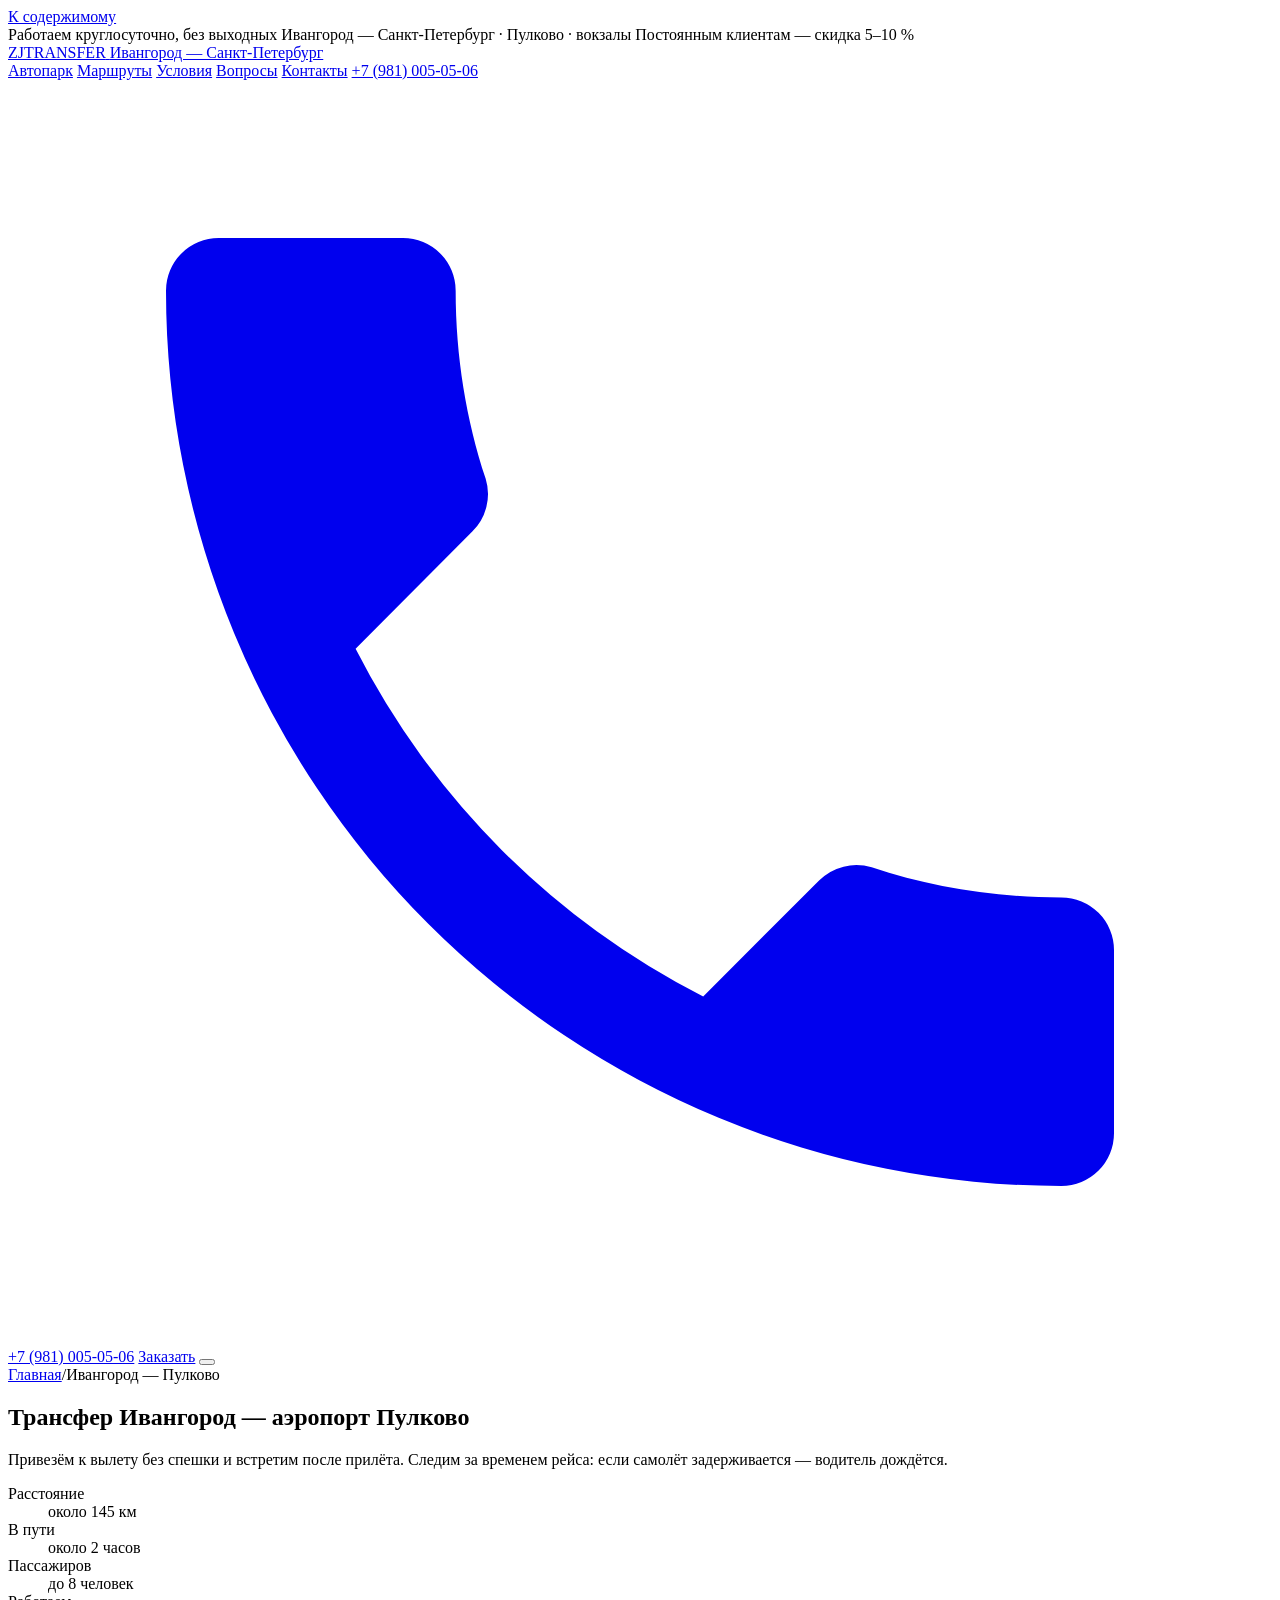
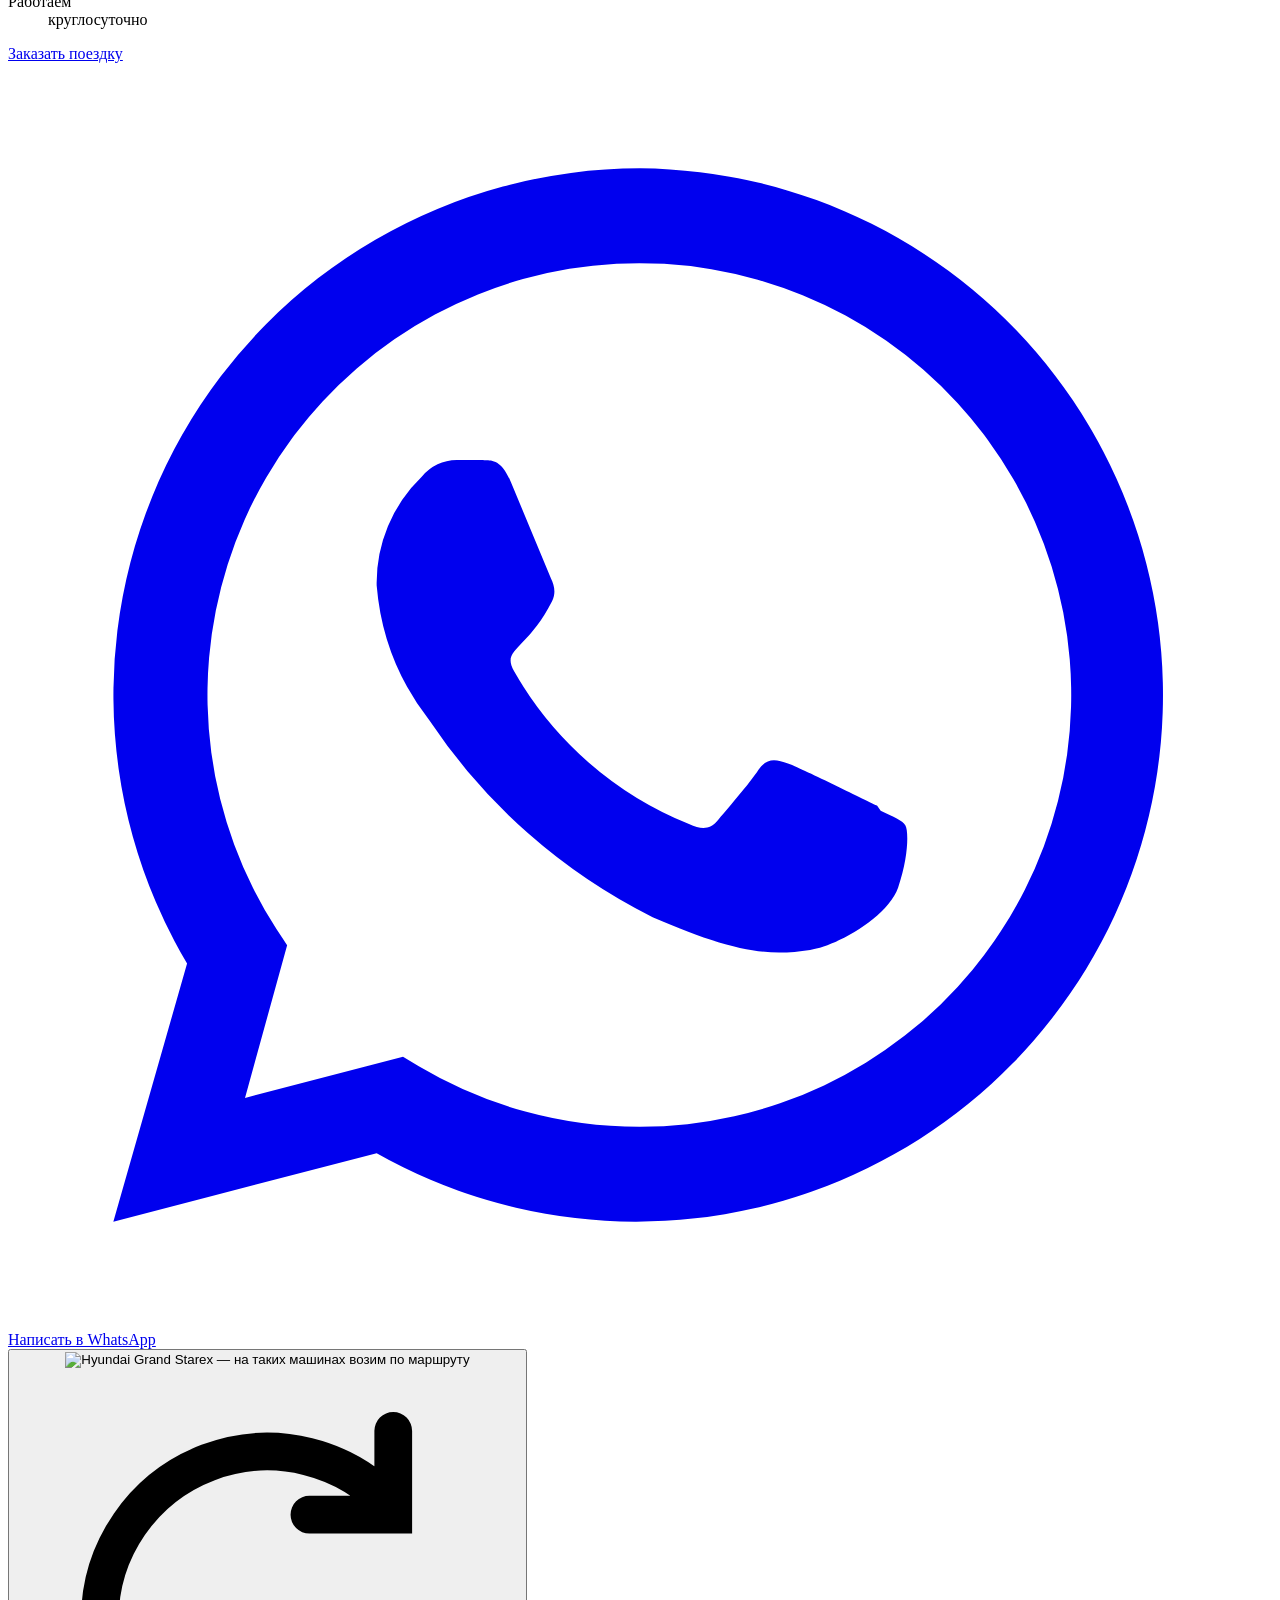
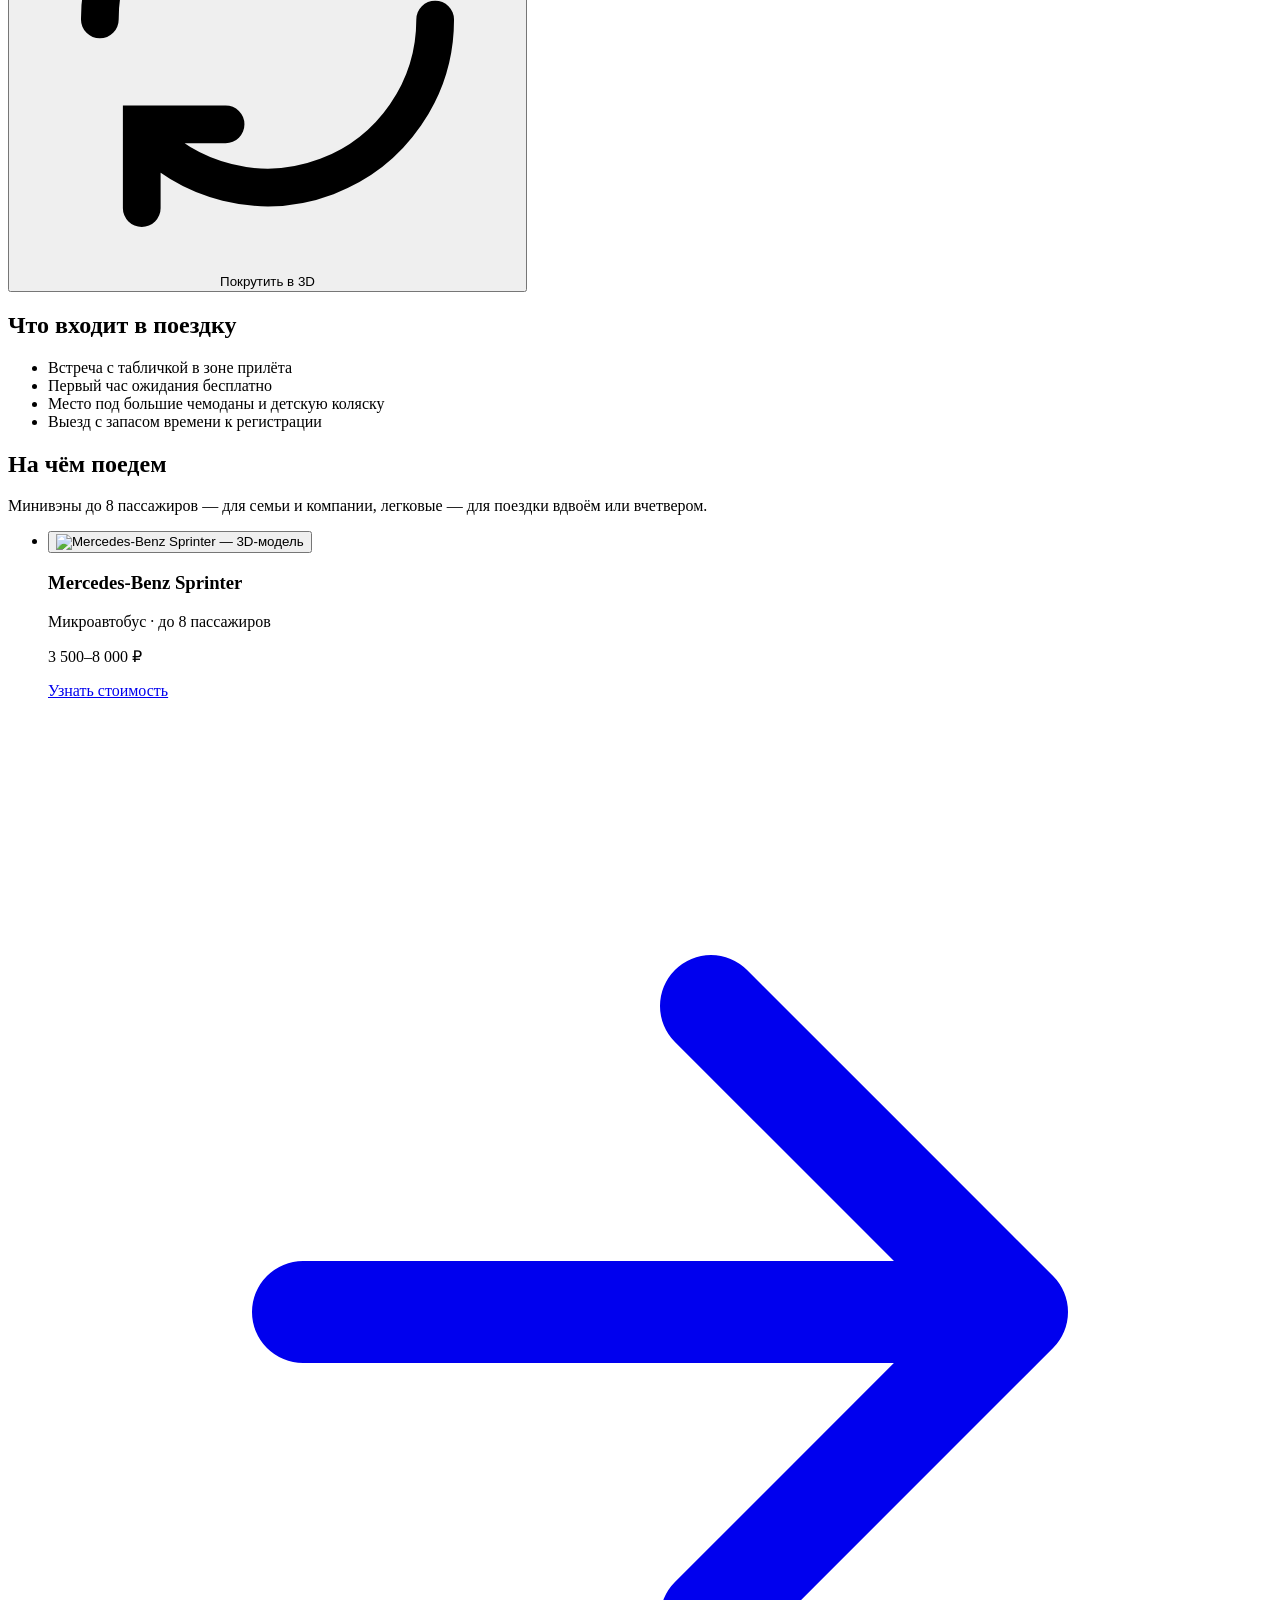
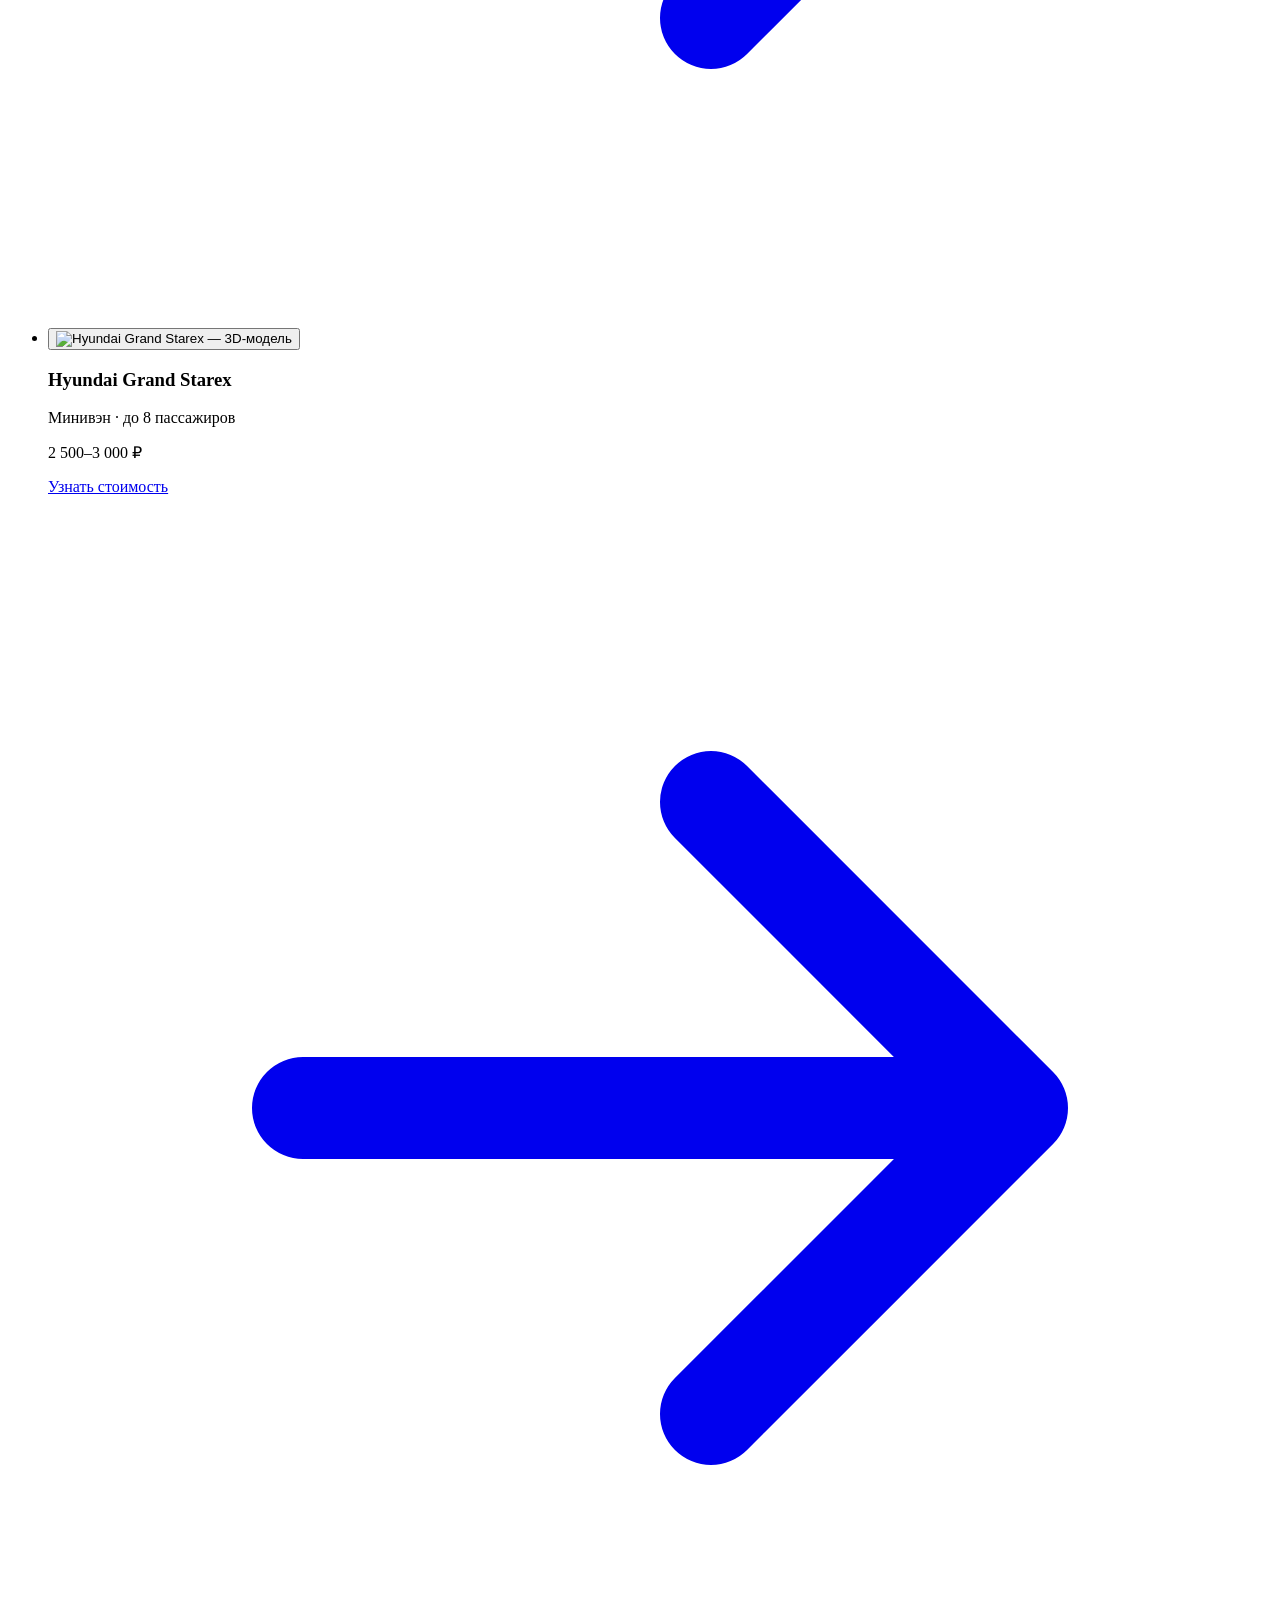
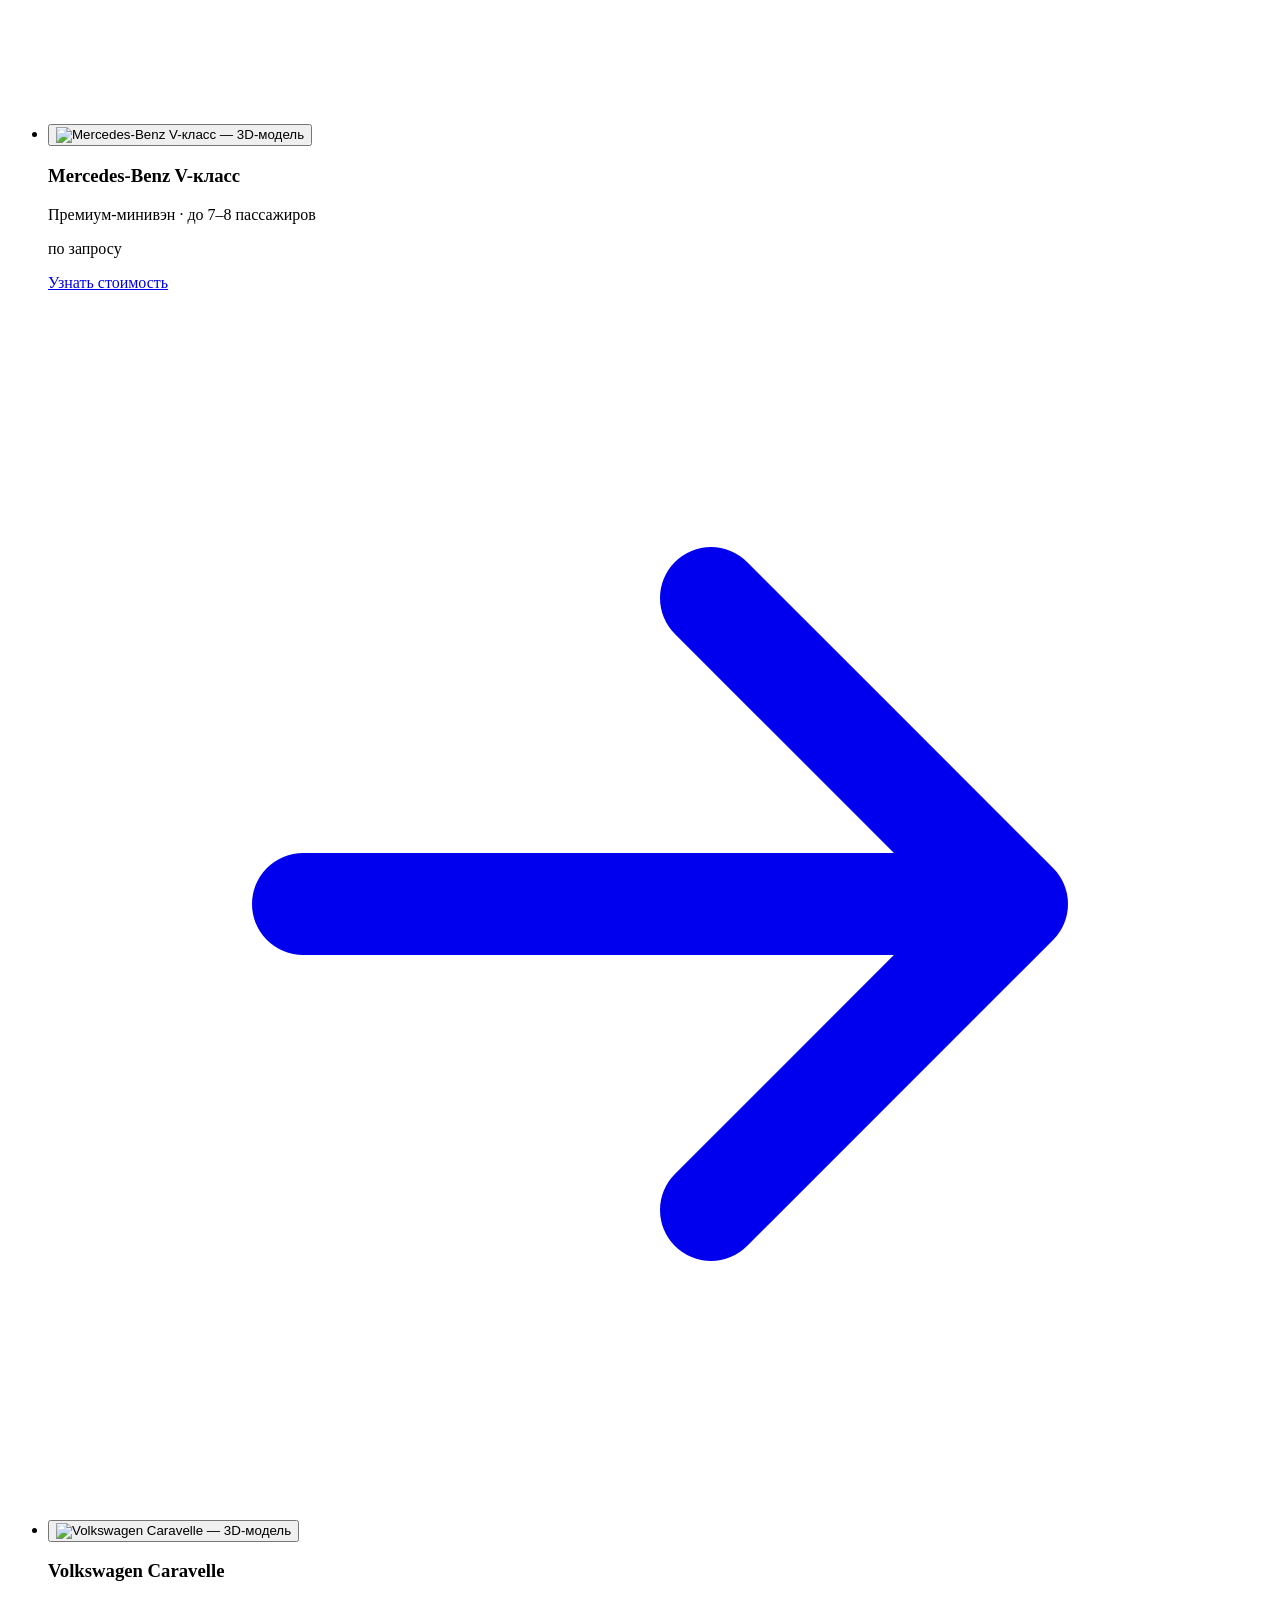
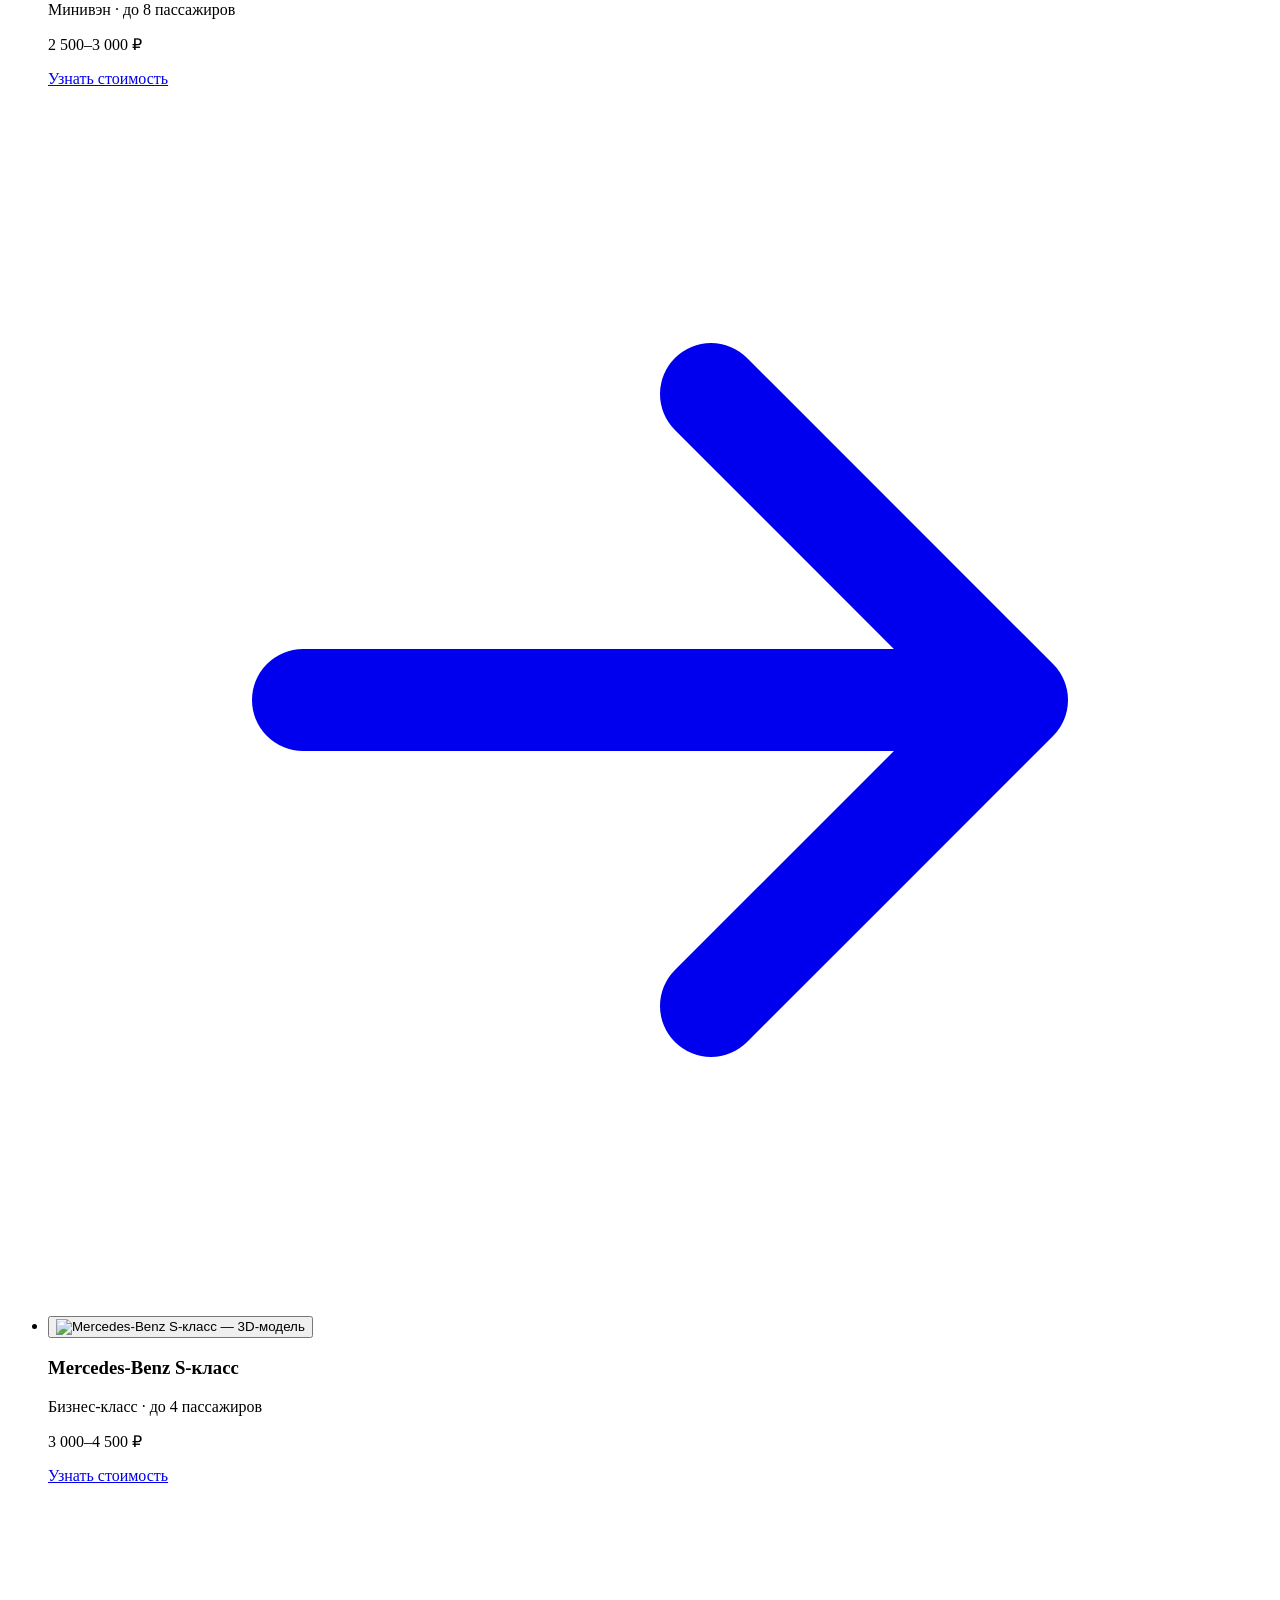
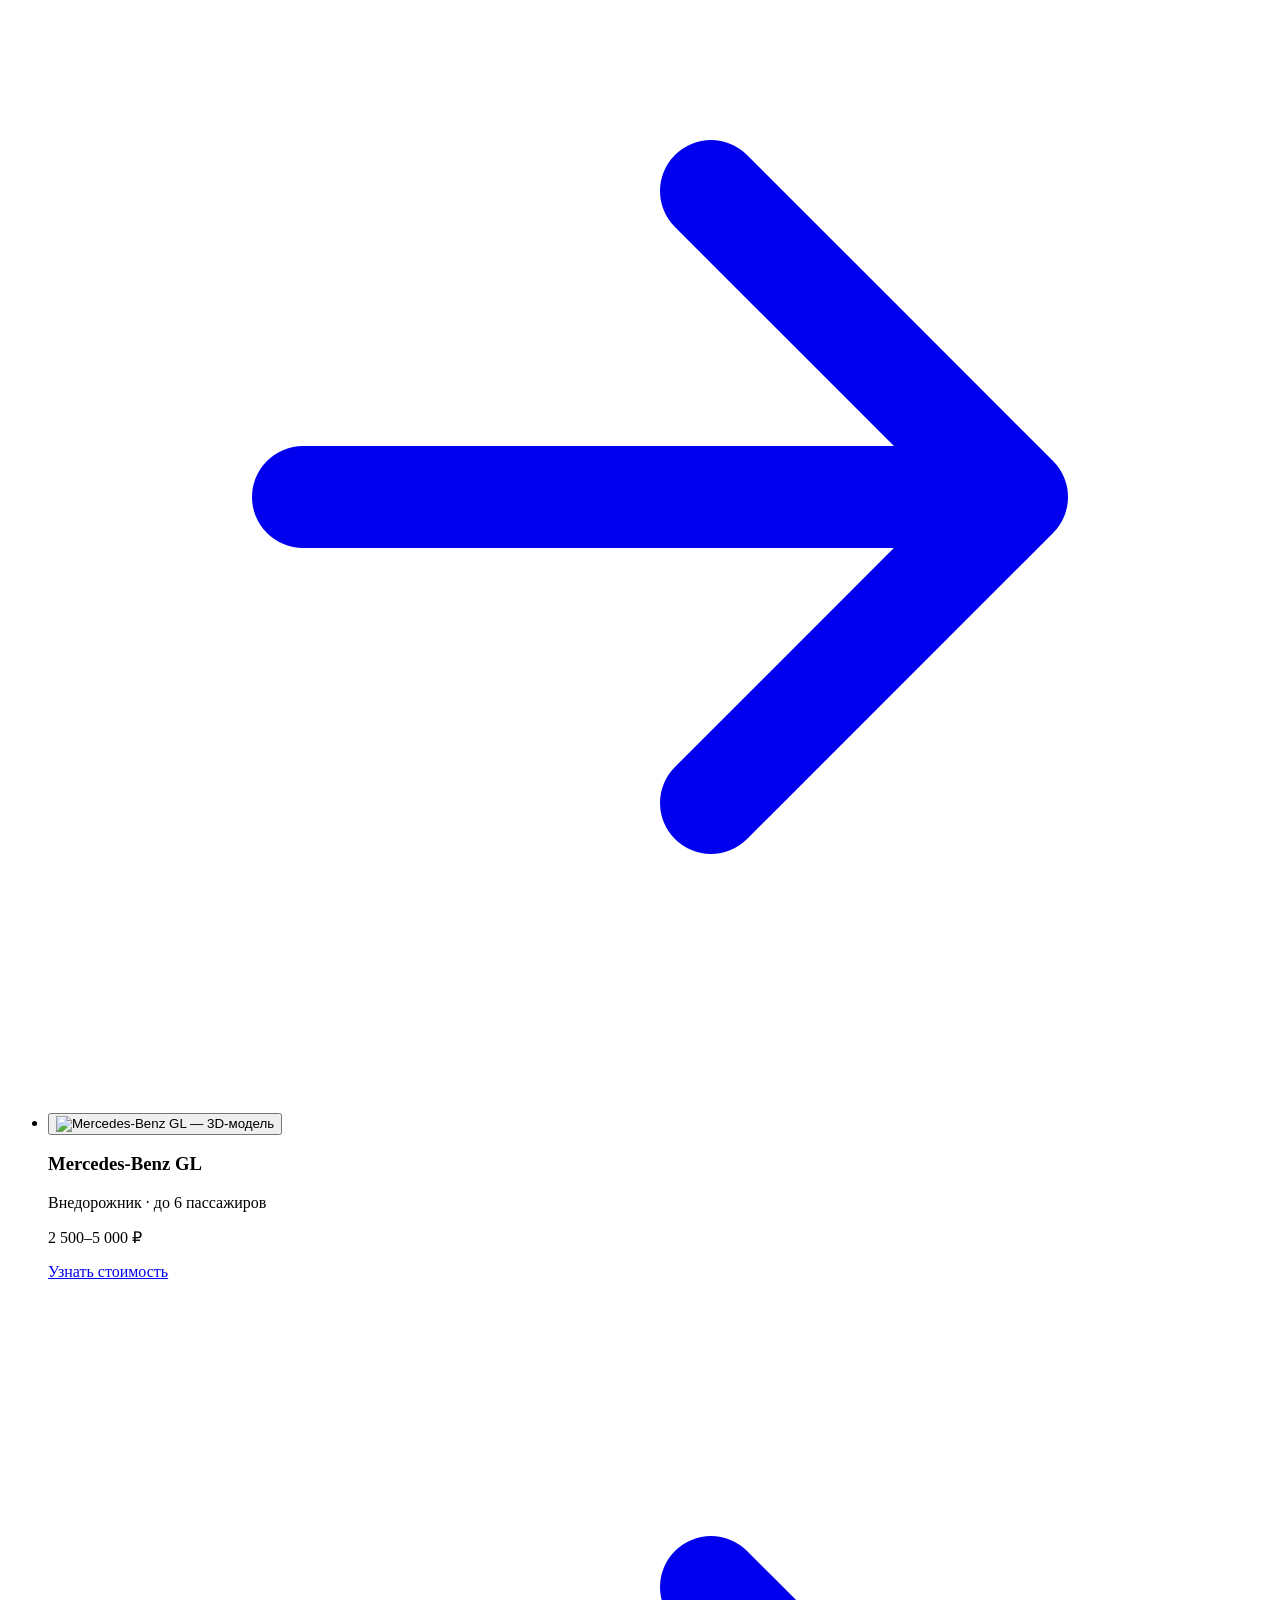
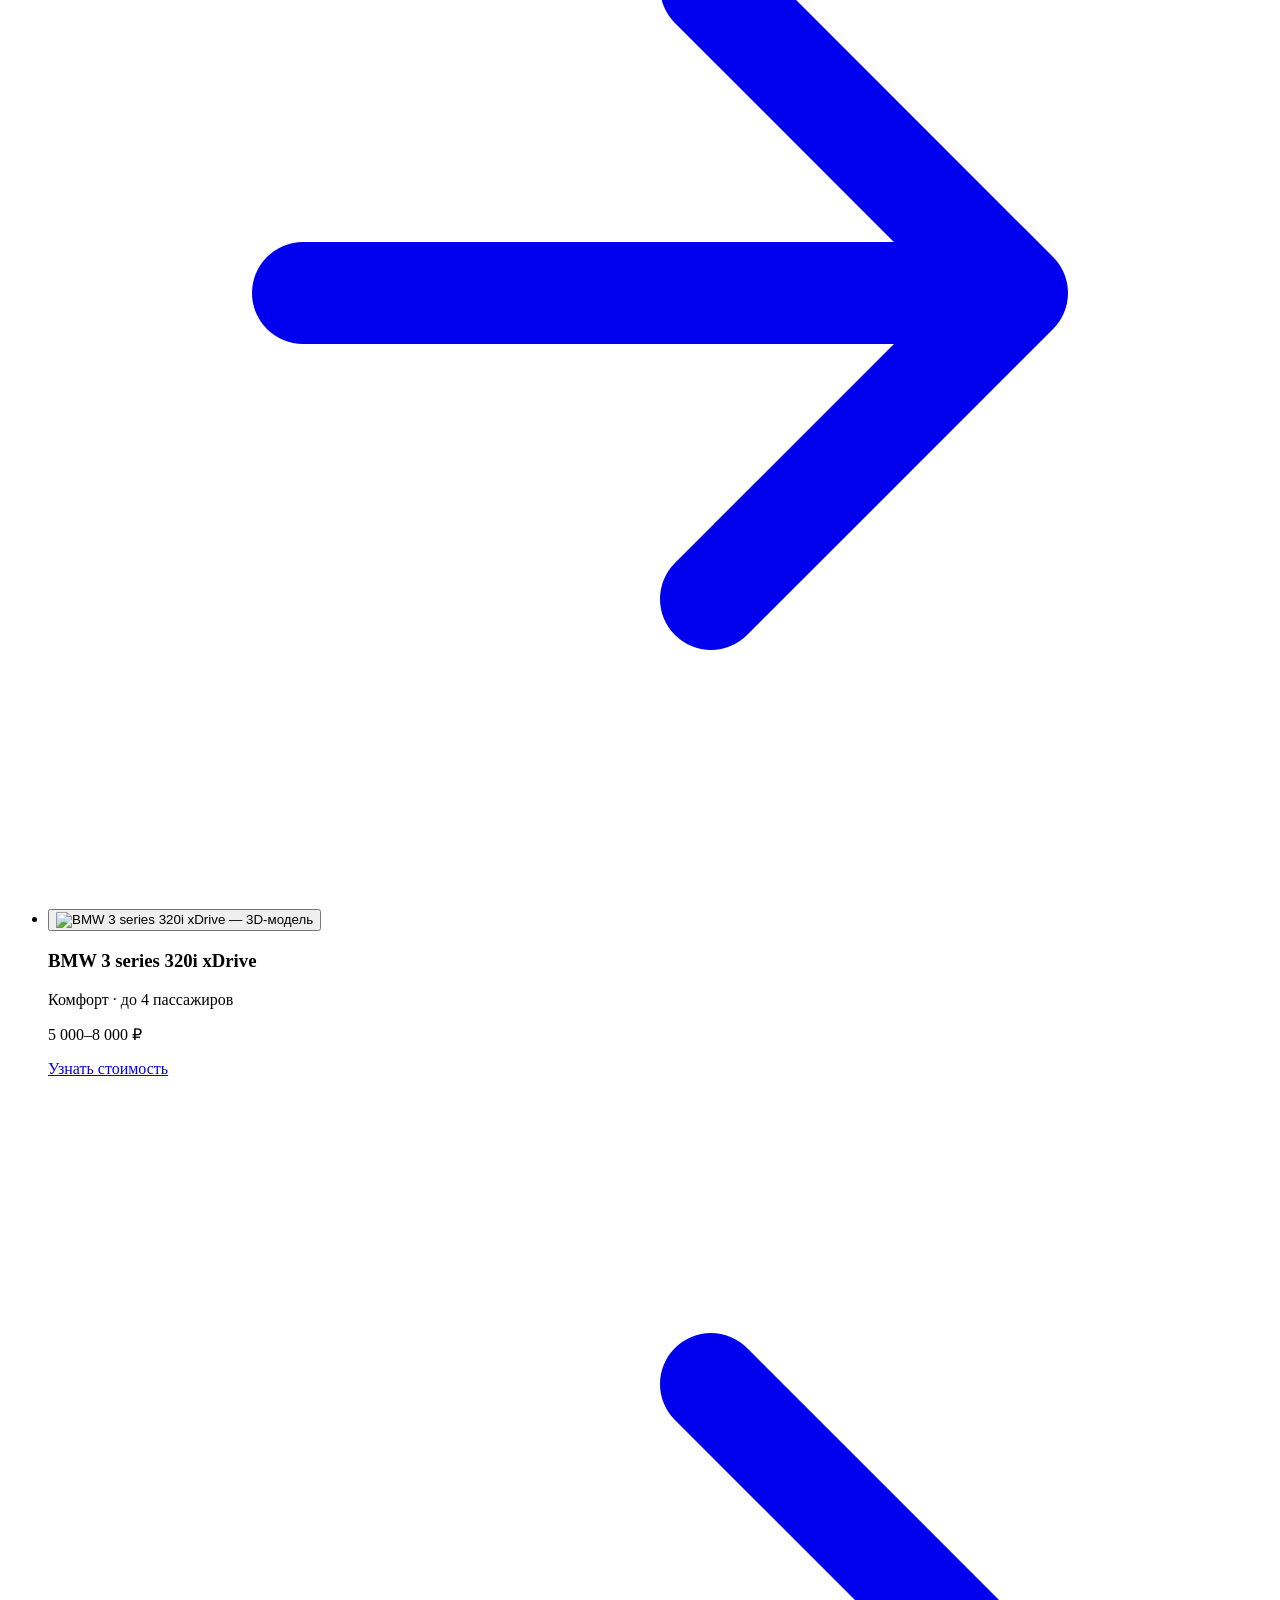
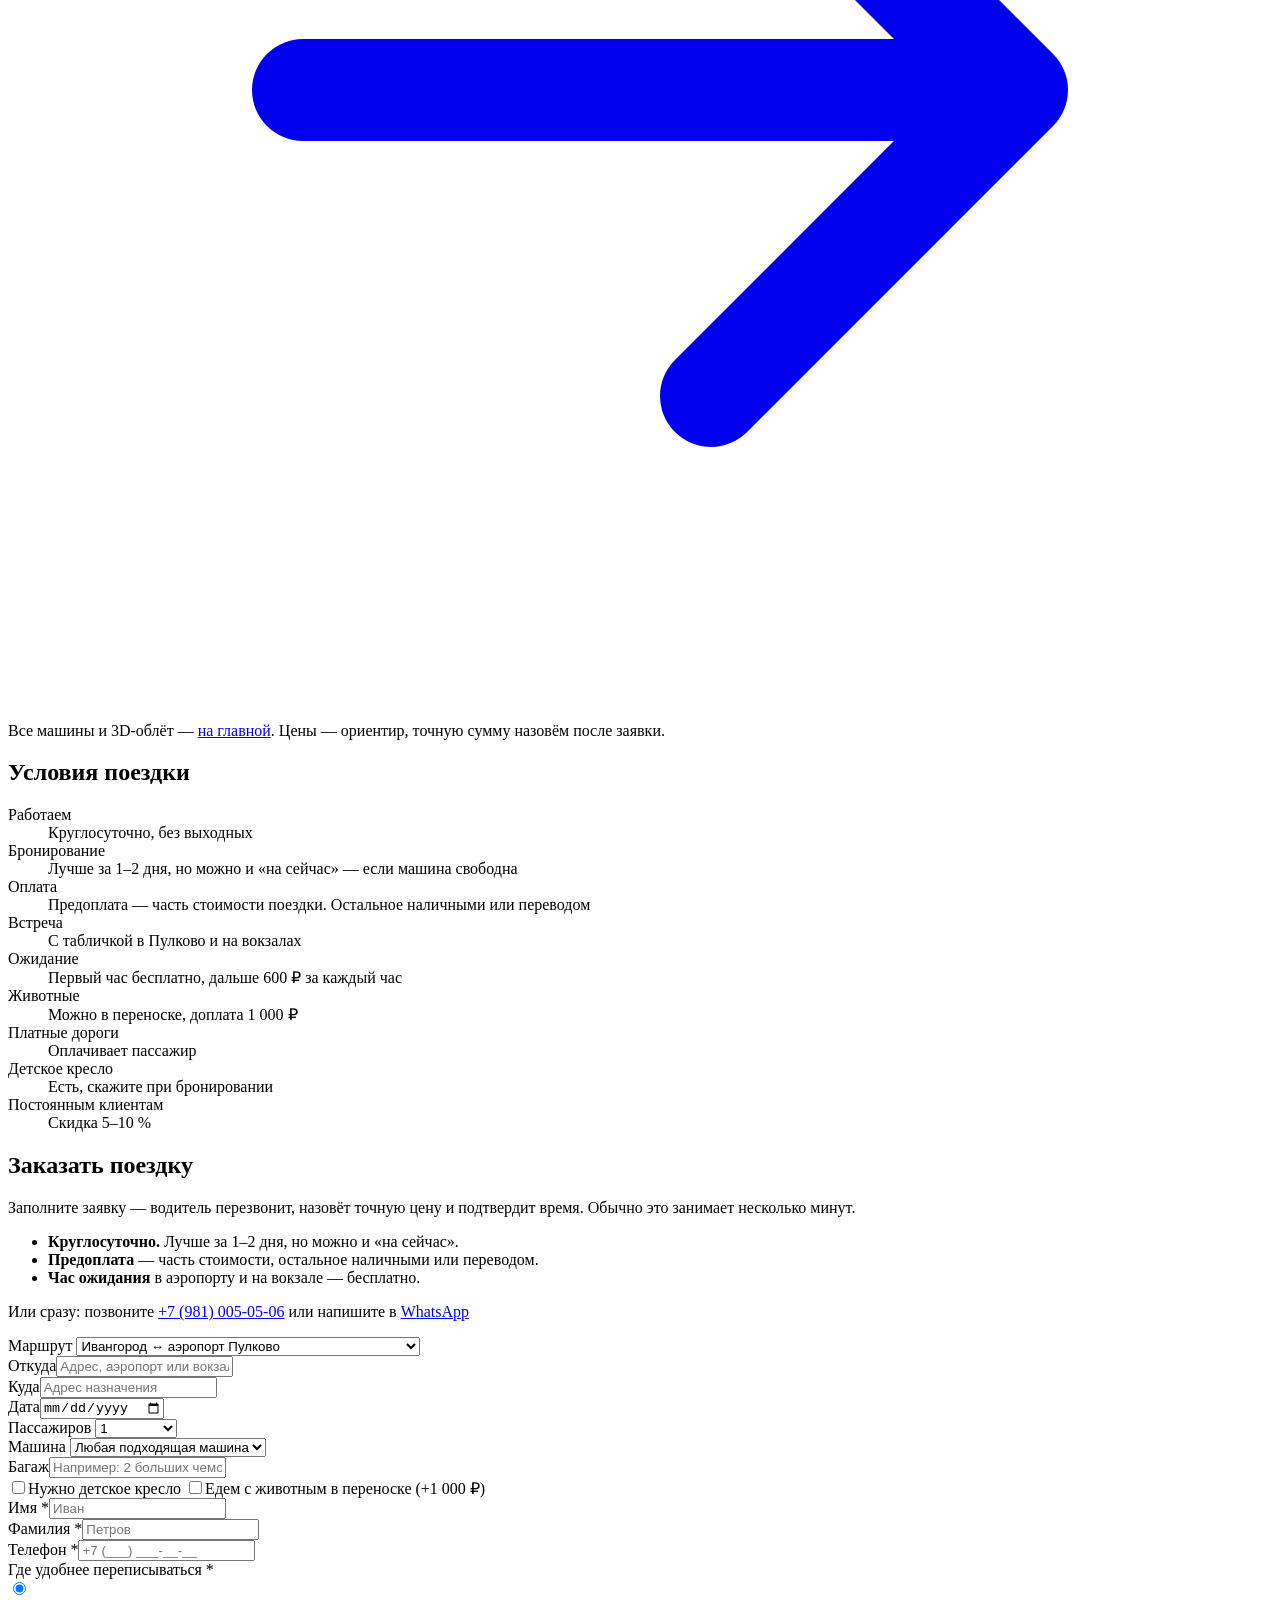
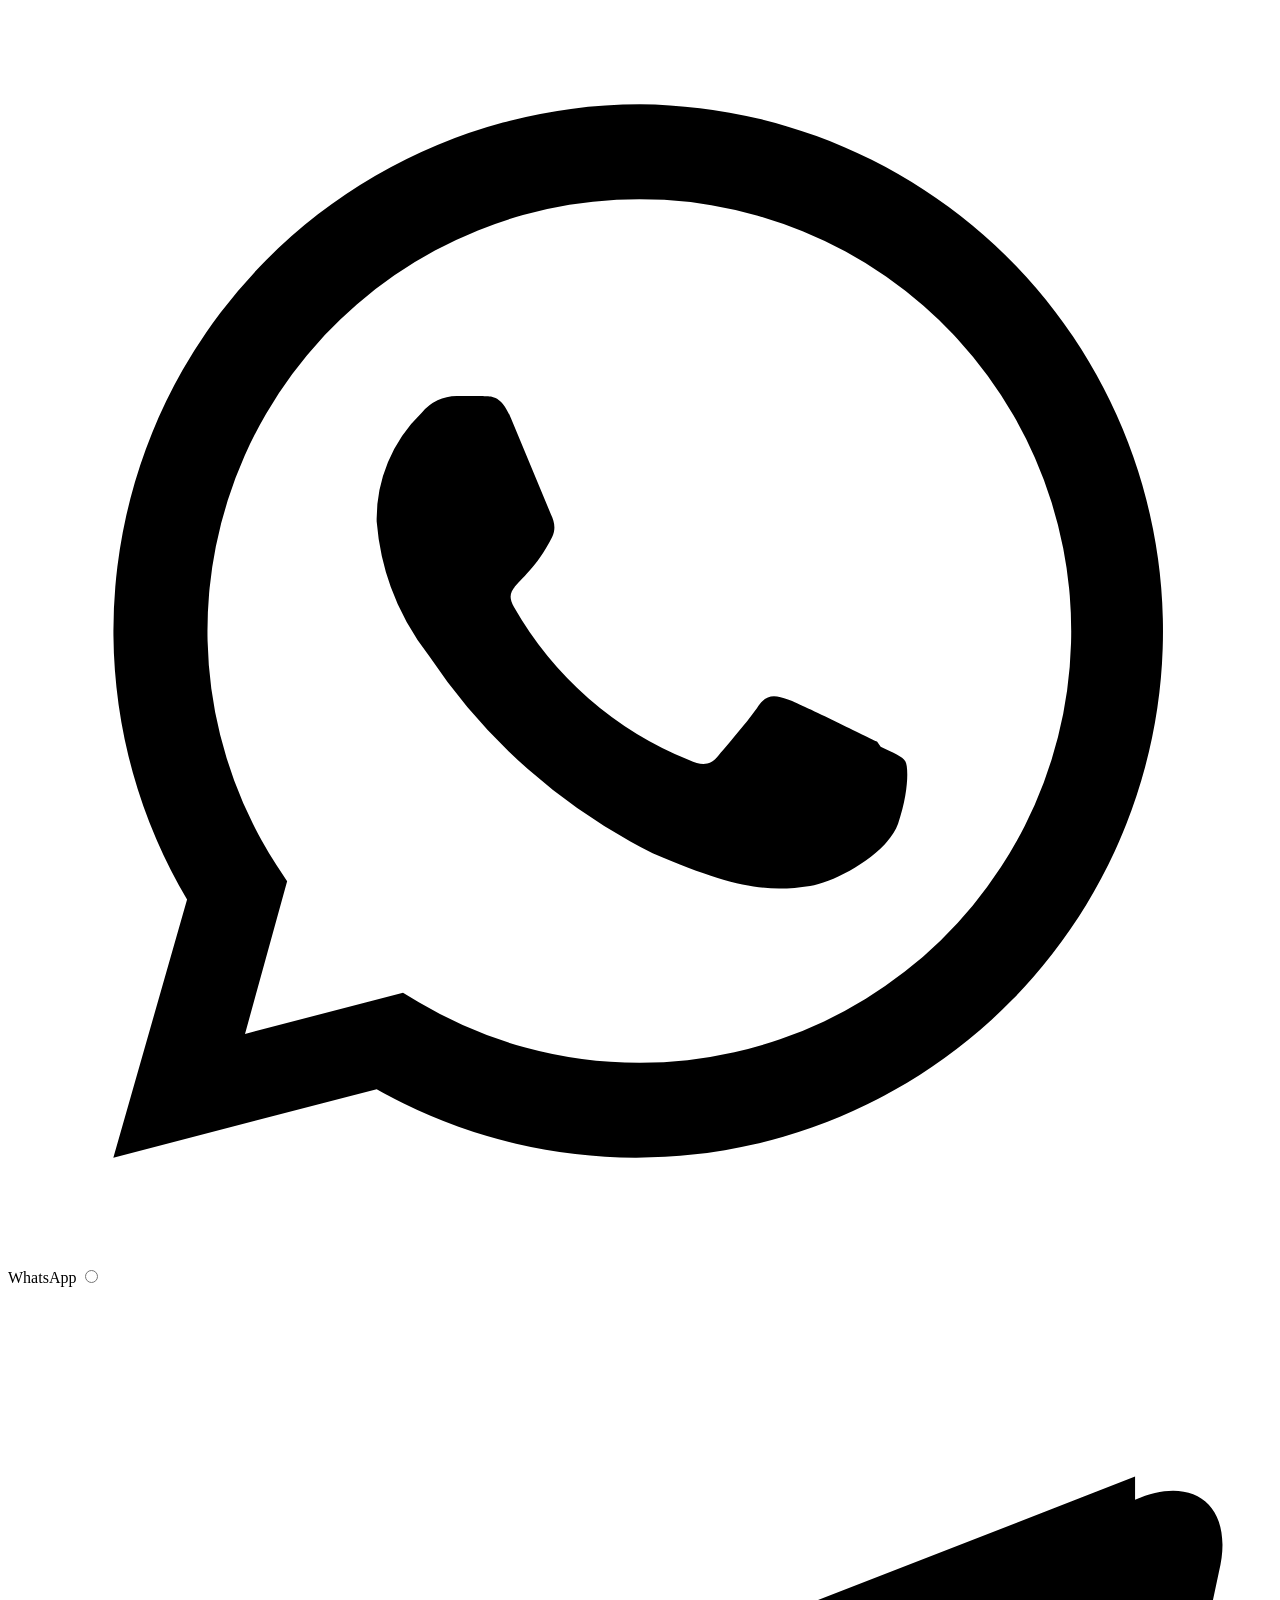
==== commit af5f4c46: "Обновление превью ZJTransfer Co-Authored-By: Claude Opus 5.5 <noreply@anthropic.com>" ====
--- a/ivangorod-pulkovo/index.html
+++ b/ivangorod-pulkovo/index.html
@@ -1,4 +1,4 @@
 <!DOCTYPE html><html lang="ru"> <head><meta charset="utf-8"><meta name="viewport" content="width=device-width, initial-scale=1, viewport-fit=cover"><title>Такси Ивангород — аэропорт Пулково, трансфер на минивэне | ZJTransfer</title><meta name="description" content="Трансфер из Ивангорода в аэропорт Пулково и из Пулково в Ивангород. Встреча с табличкой, час ожидания бесплатно, минивэн до 8 пассажиров. Работаем круглосуточно."><link rel="canonical" href="https://zjtransfer.ru/zjtransfer-preview/ivangorod-pulkovo/"><meta name="theme-color" content="#0b0b0c"><meta name="robots" content="noindex, nofollow"><meta property="og:type" content="website"><meta property="og:locale" content="ru_RU"><meta property="og:title" content="Такси Ивангород — аэропорт Пулково, трансфер на минивэне | ZJTransfer"><meta property="og:description" content="Трансфер из Ивангорода в аэропорт Пулково и из Пулково в Ивангород. Встреча с табличкой, час ожидания бесплатно, минивэн до 8 пассажиров. Работаем круглосуточно."><meta property="og:url" content="https://zjtransfer.ru/zjtransfer-preview/ivangorod-pulkovo/"><meta property="og:image" content="https://zjtransfer.ru/img/og.jpg"><link rel="icon" href="/zjtransfer-preview/favicon.svg" type="image/svg+xml"><link rel="icon" href="/zjtransfer-preview/favicon-32.png" sizes="32x32" type="image/png"><link rel="apple-touch-icon" href="/zjtransfer-preview/apple-touch-icon.png"><script type="application/ld+json">[{"@context":"https://schema.org","@type":"TaxiService","name":"ZJTransfer","description":"Трансфер Ивангород — Санкт-Петербург на минивэнах и легковых машинах с водителем. Пулково, вокзалы, Кингисепп, Усть-Луга, Вистино.","url":"https://zjtransfer.ru","telephone":"+79810050506","email":"zzzaaauuuoo@mail.ru","areaServed":["Ивангород","Санкт-Петербург","Кингисепп","Усть-Луга","Вистино","Ленинградская область"],"sameAs":["https://vk.ru/zjtransfer","https://t.me/ZJTransfer"],"provider":{"@type":"LocalBusiness","name":"ZJTransfer","telephone":"+79810050506","address":{"@type":"PostalAddress","addressLocality":"Ивангород","addressRegion":"Ленинградская область","addressCountry":"RU"},"openingHours":"Mo-Su 00:00-23:59"}},{"@context":"https://schema.org","@type":"Service","name":"Трансфер Ивангород — аэропорт Пулково","serviceType":"Трансфер с водителем","areaServed":["Ивангород","аэропорт Пулково"],"provider":{"@type":"TaxiService","name":"ZJTransfer","telephone":"+79810050506"},"url":"https://zjtransfer.ru/ivangorod-pulkovo/"},{"@context":"https://schema.org","@type":"BreadcrumbList","itemListElement":[{"@type":"ListItem","position":1,"name":"Главная","item":"https://zjtransfer.ru/"},{"@type":"ListItem","position":2,"name":"Ивангород — Пулково","item":"https://zjtransfer.ru/ivangorod-pulkovo/"}]},{"@context":"https://schema.org","@type":"FAQPage","mainEntity":[{"@type":"Question","name":"Что если рейс задержали?","acceptedAnswer":{"@type":"Answer","text":"Водитель дождётся. Первый час ожидания бесплатный, дальше — 600 ₽ за каждый час."}},{"@type":"Question","name":"Где встретит водитель?","acceptedAnswer":{"@type":"Answer","text":"В зоне прилёта с табличкой с вашим именем. Номер водителя пришлём заранее."}},{"@type":"Question","name":"Нужна ли предоплата?","acceptedAnswer":{"@type":"Answer","text":"Да, предоплата — часть стоимости поездки. Остаток — наличными или переводом в конце поездки."}},{"@type":"Question","name":"Есть ли детское кресло?","acceptedAnswer":{"@type":"Answer","text":"Есть. Скажите при бронировании возраст ребёнка — подготовим кресло заранее."}},{"@type":"Question","name":"Кто платит за платную дорогу?","acceptedAnswer":{"@type":"Answer","text":"Платные участки дороги оплачивает пассажир."}},{"@type":"Question","name":"Есть ли скидки?","acceptedAnswer":{"@type":"Answer","text":"Постоянным клиентам — скидка 5–10 %."}}]}]</script><script>document.documentElement.classList.add('js')</script><link rel="stylesheet" href="/zjtransfer-preview/_astro/_slug_.Cxv5iZ3t.css">
 <link rel="stylesheet" href="/zjtransfer-preview/_astro/_slug_.BYcsEr61.css">
-<link rel="stylesheet" href="/zjtransfer-preview/_astro/_slug_.BXFDfhP8.css"></head> <body> <a class="skip vh" href="#main">К содержимому</a> <div class="topline" data-astro-cid-3ef6ksr2> <div class="wrap topline-in" data-astro-cid-3ef6ksr2> <span class="topline-live" data-astro-cid-3ef6ksr2><i aria-hidden="true" data-astro-cid-3ef6ksr2></i>Работаем круглосуточно, без выходных</span> <span class="topline-more" data-astro-cid-3ef6ksr2>Ивангород — Санкт-Петербург · Пулково · вокзалы</span> <span class="topline-more" data-astro-cid-3ef6ksr2>Постоянным клиентам — скидка 5–10 %</span> </div> </div> <header class="hdr" data-header data-astro-cid-3ef6ksr2> <div class="wrap hdr-in" data-astro-cid-3ef6ksr2> <a class="logo" href="/zjtransfer-preview/" aria-label="ZJTransfer — на главную" data-astro-cid-3ef6ksr2> <span class="logo-word" data-astro-cid-3ef6ksr2>ZJTRANSFER</span> <span class="logo-sub" data-astro-cid-3ef6ksr2>Ивангород — Санкт-Петербург</span> </a> <nav class="nav" aria-label="Разделы сайта" id="nav" data-astro-cid-3ef6ksr2> <a href="/zjtransfer-preview/#fleet" data-astro-cid-3ef6ksr2>Автопарк</a> <a href="/zjtransfer-preview/#routes" data-astro-cid-3ef6ksr2>Маршруты</a> <a href="#conditions" data-astro-cid-3ef6ksr2>Условия</a> <a href="#faq" data-astro-cid-3ef6ksr2>Вопросы</a> <a href="#contacts" data-astro-cid-3ef6ksr2>Контакты</a> <a class="nav-phone-m" href="tel:+79810050506" data-astro-cid-3ef6ksr2>+7 (981) 005-05-06</a> </nav> <div class="hdr-actions" data-astro-cid-3ef6ksr2> <a class="hdr-phone" href="tel:+79810050506" data-astro-cid-3ef6ksr2><svg viewBox="0 0 24 24" aria-hidden="true" data-astro-cid-3ef6ksr2="true"><path fill="currentColor" d="M6.6 10.8a15.1 15.1 0 0 0 6.6 6.6l2.2-2.2a1 1 0 0 1 1-.25c1.1.37 2.3.57 3.6.57a1 1 0 0 1 1 1V20a1 1 0 0 1-1 1A17 17 0 0 1 3 4a1 1 0 0 1 1-1h3.5a1 1 0 0 1 1 1c0 1.25.2 2.45.57 3.57a1 1 0 0 1-.25 1z"/></svg>+7 (981) 005-05-06</a> <a class="btn hdr-btn" href="#booking" data-astro-cid-3ef6ksr2>Заказать</a> <button type="button" class="burger" aria-label="Открыть меню" aria-expanded="false" aria-controls="nav" data-burger data-astro-cid-3ef6ksr2><span data-astro-cid-3ef6ksr2></span><span data-astro-cid-3ef6ksr2></span></button> </div> </div> </header>  <script type="module">const s=document.querySelector("[data-header]"),t=document.querySelector("[data-burger]"),l=()=>s.classList.toggle("is-solid",scrollY>20);addEventListener("scroll",l,{passive:!0});l();t.addEventListener("click",()=>{const e=s.classList.toggle("is-open");t.setAttribute("aria-expanded",String(e)),t.setAttribute("aria-label",e?"Закрыть меню":"Открыть меню"),document.documentElement.classList.toggle("is-locked",e)});s.querySelectorAll(".nav a").forEach(e=>e.addEventListener("click",()=>{s.classList.remove("is-open"),t.setAttribute("aria-expanded","false"),document.documentElement.classList.remove("is-locked")}));</script> <main id="main">  <section class="rhero" data-astro-cid-yvbahnfj> <div class="wrap" data-astro-cid-yvbahnfj> <nav class="crumbs" aria-label="Навигация" data-astro-cid-yvbahnfj><a href="/zjtransfer-preview/" data-astro-cid-yvbahnfj>Главная</a><span aria-hidden="true" data-astro-cid-yvbahnfj>/</span><span data-astro-cid-yvbahnfj>Ивангород — Пулково</span></nav> <h1 data-astro-cid-yvbahnfj>Трансфер Ивангород — аэропорт Пулково</h1> <div class="rhero-grid" data-astro-cid-yvbahnfj> <div class="rhero-text" data-astro-cid-yvbahnfj> <p class="rhero-lead" data-astro-cid-yvbahnfj>Привезём к вылету без спешки и встретим после прилёта. Следим за временем рейса: если самолёт задерживается — водитель дождётся.</p> <dl class="rhero-facts" data-astro-cid-yvbahnfj> <div data-astro-cid-yvbahnfj><dt data-astro-cid-yvbahnfj>Расстояние</dt><dd data-astro-cid-yvbahnfj>около 145 км</dd></div> <div data-astro-cid-yvbahnfj><dt data-astro-cid-yvbahnfj>В пути</dt><dd data-astro-cid-yvbahnfj>около 2 часов</dd></div> <div data-astro-cid-yvbahnfj><dt data-astro-cid-yvbahnfj>Пассажиров</dt><dd data-astro-cid-yvbahnfj>до 8 человек</dd></div> <div data-astro-cid-yvbahnfj><dt data-astro-cid-yvbahnfj>Работаем</dt><dd data-astro-cid-yvbahnfj>круглосуточно</dd></div> </dl> <div class="rhero-cta" data-astro-cid-yvbahnfj> <a class="btn" href="#booking" data-astro-cid-yvbahnfj>Заказать поездку</a> <a class="btn btn--wa" href="https://wa.me/79944046585?text=%D0%97%D0%B4%D1%80%D0%B0%D0%B2%D1%81%D1%82%D0%B2%D1%83%D0%B9%D1%82%D0%B5!%20%D0%A5%D0%BE%D1%87%D1%83%20%D0%B7%D0%B0%D0%BA%D0%B0%D0%B7%D0%B0%D1%82%D1%8C%20%D1%82%D1%80%D0%B0%D0%BD%D1%81%D1%84%D0%B5%D1%80%3A%20%D0%98%D0%B2%D0%B0%D0%BD%D0%B3%D0%BE%D1%80%D0%BE%D0%B4%20%E2%80%94%20%D0%9F%D1%83%D0%BB%D0%BA%D0%BE%D0%B2%D0%BE." target="_blank" rel="noopener" data-astro-cid-yvbahnfj><svg viewBox="0 0 24 24" aria-hidden="true" data-astro-cid-yvbahnfj="true"><path fill="currentColor" d="M12 2a10 10 0 0 0-8.6 15.1L2 22l5-1.3A10 10 0 1 0 12 2zm0 18.2a8.2 8.2 0 0 1-4.2-1.15l-.3-.18-3 .78.8-2.9-.2-.3A8.2 8.2 0 1 1 12 20.2zm4.5-6.1c-.25-.12-1.46-.72-1.69-.8-.23-.08-.39-.12-.56.12-.16.25-.64.8-.78.97-.14.16-.29.18-.54.06a6.7 6.7 0 0 1-3.32-2.9c-.25-.43.25-.4.72-1.33.08-.16.04-.3-.02-.43l-.76-1.83c-.2-.48-.4-.41-.56-.42h-.47a.9.9 0 0 0-.66.31 2.8 2.8 0 0 0-.86 2.07 4.8 4.8 0 0 0 1 2.56 11 11 0 0 0 4.24 3.74c1.58.68 2.2.74 2.99.62.48-.07 1.46-.6 1.67-1.18.2-.58.2-1.07.14-1.18-.06-.1-.22-.16-.47-.28z"/></svg>Написать в WhatsApp</a> </div> </div> <button type="button" class="rhero-car" data-view="starex" aria-label="Hyundai Grand Starex: открыть 3D-модель" data-astro-cid-yvbahnfj> <img src="/zjtransfer-preview/img/renders/hero-starex.webp" srcset="/zjtransfer-preview/img/renders/starex.webp 700w, /zjtransfer-preview/img/renders/hero-starex.webp 1320w" sizes="(max-width: 1000px) 100vw, 60vw" alt="Hyundai Grand Starex — на таких машинах возим по маршруту" width="1320" height="870" fetchpriority="high" decoding="async" data-astro-cid-yvbahnfj> <span class="rhero-3d" data-astro-cid-yvbahnfj><svg viewBox="0 0 24 24" aria-hidden="true" data-astro-cid-yvbahnfj="true"><path fill="none" stroke="currentColor" stroke-width="1.8" stroke-linecap="round" d="M4 12a8 8 0 0 1 14-5.3M20 12a8 8 0 0 1-14 5.3M18 3v4h-4M6 21v-4h4"/></svg>Покрутить в 3D</span> </button> </div> </div> </section> <section class="section section--alt" data-astro-cid-yvbahnfj> <div class="wrap points" data-astro-cid-yvbahnfj> <h2 data-reveal data-astro-cid-yvbahnfj>Что входит в поездку</h2> <ul data-astro-cid-yvbahnfj> <li data-reveal style="--d:0ms" data-astro-cid-yvbahnfj>Встреча с табличкой в зоне прилёта</li><li data-reveal style="--d:70ms" data-astro-cid-yvbahnfj>Первый час ожидания бесплатно</li><li data-reveal style="--d:140ms" data-astro-cid-yvbahnfj>Место под большие чемоданы и детскую коляску</li><li data-reveal style="--d:210ms" data-astro-cid-yvbahnfj>Выезд с запасом времени к регистрации</li> </ul> </div> </section> <section class="section" data-astro-cid-yvbahnfj> <div class="wrap" data-astro-cid-yvbahnfj> <div class="section-head" data-reveal data-astro-cid-yvbahnfj> <h2 data-astro-cid-yvbahnfj>На чём поедем</h2> <p data-astro-cid-yvbahnfj>Минивэны до 8 пассажиров — для семьи и компании, легковые — для поездки вдвоём или вчетвером.</p> </div> <ul class="rcars" data-astro-cid-yvbahnfj> <li class="rcar" data-reveal style="--d:0ms" data-astro-cid-yvbahnfj> <button type="button" class="rcar-pic" data-view="sprinter" aria-label="Mercedes-Benz Sprinter: открыть 3D-модель" data-astro-cid-yvbahnfj> <img src="/zjtransfer-preview/img/renders/sprinter.webp" alt="Mercedes-Benz Sprinter — 3D-модель" width="740" height="460" loading="lazy" decoding="async" data-astro-cid-yvbahnfj> </button> <h3 data-astro-cid-yvbahnfj>Mercedes-Benz Sprinter</h3> <p class="muted" data-astro-cid-yvbahnfj>Микроавтобус · до 8 пассажиров</p> <p class="rcar-price" data-astro-cid-yvbahnfj>3 500–8 000 ₽</p> <a class="extra-link" href="#booking" data-book="Mercedes-Benz Sprinter" data-astro-cid-yvbahnfj>Узнать стоимость <svg viewBox="0 0 24 24" aria-hidden="true" data-astro-cid-yvbahnfj="true"><path fill="none" stroke="currentColor" stroke-width="2" stroke-linecap="round" stroke-linejoin="round" d="M5 12h14m-6-6 6 6-6 6"/></svg></a> </li><li class="rcar" data-reveal style="--d:70ms" data-astro-cid-yvbahnfj> <button type="button" class="rcar-pic" data-view="starex" aria-label="Hyundai Grand Starex: открыть 3D-модель" data-astro-cid-yvbahnfj> <img src="/zjtransfer-preview/img/renders/starex.webp" alt="Hyundai Grand Starex — 3D-модель" width="740" height="460" loading="lazy" decoding="async" data-astro-cid-yvbahnfj> </button> <h3 data-astro-cid-yvbahnfj>Hyundai Grand Starex</h3> <p class="muted" data-astro-cid-yvbahnfj>Минивэн · до 8 пассажиров</p> <p class="rcar-price" data-astro-cid-yvbahnfj>2 500–3 000 ₽</p> <a class="extra-link" href="#booking" data-book="Hyundai Grand Starex" data-astro-cid-yvbahnfj>Узнать стоимость <svg viewBox="0 0 24 24" aria-hidden="true" data-astro-cid-yvbahnfj="true"><path fill="none" stroke="currentColor" stroke-width="2" stroke-linecap="round" stroke-linejoin="round" d="M5 12h14m-6-6 6 6-6 6"/></svg></a> </li><li class="rcar" data-reveal style="--d:140ms" data-astro-cid-yvbahnfj> <button type="button" class="rcar-pic" data-view="vmain" aria-label="Mercedes-Benz V-класс: открыть 3D-модель" data-astro-cid-yvbahnfj> <img src="/zjtransfer-preview/img/renders/vmain.webp" alt="Mercedes-Benz V-класс — 3D-модель" width="740" height="460" loading="lazy" decoding="async" data-astro-cid-yvbahnfj> </button> <h3 data-astro-cid-yvbahnfj>Mercedes-Benz V-класс</h3> <p class="muted" data-astro-cid-yvbahnfj>Премиум-минивэн · до 7–8 пассажиров</p> <p class="rcar-price" data-astro-cid-yvbahnfj>по запросу</p> <a class="extra-link" href="#booking" data-book="Mercedes-Benz V-класс" data-astro-cid-yvbahnfj>Узнать стоимость <svg viewBox="0 0 24 24" aria-hidden="true" data-astro-cid-yvbahnfj="true"><path fill="none" stroke="currentColor" stroke-width="2" stroke-linecap="round" stroke-linejoin="round" d="M5 12h14m-6-6 6 6-6 6"/></svg></a> </li><li class="rcar" data-reveal style="--d:210ms" data-astro-cid-yvbahnfj> <button type="button" class="rcar-pic" data-view="caravelle" aria-label="Volkswagen Caravelle: открыть 3D-модель" data-astro-cid-yvbahnfj> <img src="/zjtransfer-preview/img/renders/caravelle.webp" alt="Volkswagen Caravelle — 3D-модель" width="740" height="460" loading="lazy" decoding="async" data-astro-cid-yvbahnfj> </button> <h3 data-astro-cid-yvbahnfj>Volkswagen Caravelle</h3> <p class="muted" data-astro-cid-yvbahnfj>Минивэн · до 8 пассажиров</p> <p class="rcar-price" data-astro-cid-yvbahnfj>2 500–3 000 ₽</p> <a class="extra-link" href="#booking" data-book="Volkswagen Caravelle" data-astro-cid-yvbahnfj>Узнать стоимость <svg viewBox="0 0 24 24" aria-hidden="true" data-astro-cid-yvbahnfj="true"><path fill="none" stroke="currentColor" stroke-width="2" stroke-linecap="round" stroke-linejoin="round" d="M5 12h14m-6-6 6 6-6 6"/></svg></a> </li><li class="rcar" data-reveal style="--d:0ms" data-astro-cid-yvbahnfj> <button type="button" class="rcar-pic" data-view="sclass" aria-label="Mercedes-Benz S-класс: открыть 3D-модель" data-astro-cid-yvbahnfj> <img src="/zjtransfer-preview/img/renders/sclass.webp" alt="Mercedes-Benz S-класс — 3D-модель" width="740" height="460" loading="lazy" decoding="async" data-astro-cid-yvbahnfj> </button> <h3 data-astro-cid-yvbahnfj>Mercedes-Benz S-класс</h3> <p class="muted" data-astro-cid-yvbahnfj>Бизнес-класс · до 4 пассажиров</p> <p class="rcar-price" data-astro-cid-yvbahnfj>3 000–4 500 ₽</p> <a class="extra-link" href="#booking" data-book="Mercedes-Benz S-класс" data-astro-cid-yvbahnfj>Узнать стоимость <svg viewBox="0 0 24 24" aria-hidden="true" data-astro-cid-yvbahnfj="true"><path fill="none" stroke="currentColor" stroke-width="2" stroke-linecap="round" stroke-linejoin="round" d="M5 12h14m-6-6 6 6-6 6"/></svg></a> </li><li class="rcar" data-reveal style="--d:70ms" data-astro-cid-yvbahnfj> <button type="button" class="rcar-pic" data-view="gl" aria-label="Mercedes-Benz GL: открыть 3D-модель" data-astro-cid-yvbahnfj> <img src="/zjtransfer-preview/img/renders/gl.webp" alt="Mercedes-Benz GL — 3D-модель" width="740" height="460" loading="lazy" decoding="async" data-astro-cid-yvbahnfj> </button> <h3 data-astro-cid-yvbahnfj>Mercedes-Benz GL</h3> <p class="muted" data-astro-cid-yvbahnfj>Внедорожник · до 6 пассажиров</p> <p class="rcar-price" data-astro-cid-yvbahnfj>2 500–5 000 ₽</p> <a class="extra-link" href="#booking" data-book="Mercedes-Benz GL" data-astro-cid-yvbahnfj>Узнать стоимость <svg viewBox="0 0 24 24" aria-hidden="true" data-astro-cid-yvbahnfj="true"><path fill="none" stroke="currentColor" stroke-width="2" stroke-linecap="round" stroke-linejoin="round" d="M5 12h14m-6-6 6 6-6 6"/></svg></a> </li><li class="rcar" data-reveal style="--d:140ms" data-astro-cid-yvbahnfj> <button type="button" class="rcar-pic" data-view="bmw" aria-label="BMW 3 series 320i xDrive: открыть 3D-модель" data-astro-cid-yvbahnfj> <img src="/zjtransfer-preview/img/renders/bmw.webp" alt="BMW 3 series 320i xDrive — 3D-модель" width="740" height="460" loading="lazy" decoding="async" data-astro-cid-yvbahnfj> </button> <h3 data-astro-cid-yvbahnfj>BMW 3 series 320i xDrive</h3> <p class="muted" data-astro-cid-yvbahnfj>Комфорт · до 4 пассажиров</p> <p class="rcar-price" data-astro-cid-yvbahnfj>5 000–8 000 ₽</p> <a class="extra-link" href="#booking" data-book="BMW 3 series 320i xDrive" data-astro-cid-yvbahnfj>Узнать стоимость <svg viewBox="0 0 24 24" aria-hidden="true" data-astro-cid-yvbahnfj="true"><path fill="none" stroke="currentColor" stroke-width="2" stroke-linecap="round" stroke-linejoin="round" d="M5 12h14m-6-6 6 6-6 6"/></svg></a> </li> </ul> <p class="muted rcars-more" data-astro-cid-yvbahnfj>Все машины и 3D-облёт — <a href="/zjtransfer-preview/#fleet" data-astro-cid-yvbahnfj>на главной</a>. Цены — ориентир, точную сумму назовём после заявки.</p> </div> </section> <section class="section section--alt" id="conditions" data-astro-cid-yvbahnfj> <div class="wrap" data-astro-cid-yvbahnfj> <h2 class="cond-title" data-reveal data-astro-cid-yvbahnfj>Условия поездки</h2> <dl class="rcond" data-reveal data-astro-cid-yvbahnfj> <div data-astro-cid-yvbahnfj><dt data-astro-cid-yvbahnfj>Работаем</dt><dd data-astro-cid-yvbahnfj>Круглосуточно, без выходных</dd></div><div data-astro-cid-yvbahnfj><dt data-astro-cid-yvbahnfj>Бронирование</dt><dd data-astro-cid-yvbahnfj>Лучше за 1–2 дня, но можно и «на сейчас» — если машина свободна</dd></div><div data-astro-cid-yvbahnfj><dt data-astro-cid-yvbahnfj>Оплата</dt><dd data-astro-cid-yvbahnfj>Предоплата — часть стоимости поездки. Остальное наличными или переводом</dd></div><div data-astro-cid-yvbahnfj><dt data-astro-cid-yvbahnfj>Встреча</dt><dd data-astro-cid-yvbahnfj>С табличкой в Пулково и на вокзалах</dd></div><div data-astro-cid-yvbahnfj><dt data-astro-cid-yvbahnfj>Ожидание</dt><dd data-astro-cid-yvbahnfj>Первый час бесплатно, дальше 600 ₽ за каждый час</dd></div><div data-astro-cid-yvbahnfj><dt data-astro-cid-yvbahnfj>Животные</dt><dd data-astro-cid-yvbahnfj>Можно в переноске, доплата 1 000 ₽</dd></div><div data-astro-cid-yvbahnfj><dt data-astro-cid-yvbahnfj>Платные дороги</dt><dd data-astro-cid-yvbahnfj>Оплачивает пассажир</dd></div><div data-astro-cid-yvbahnfj><dt data-astro-cid-yvbahnfj>Детское кресло</dt><dd data-astro-cid-yvbahnfj>Есть, скажите при бронировании</dd></div><div data-astro-cid-yvbahnfj><dt data-astro-cid-yvbahnfj>Постоянным клиентам</dt><dd data-astro-cid-yvbahnfj>Скидка 5–10 %</dd></div> </dl> </div> </section> <section class="section book" id="booking" aria-labelledby="book-title" data-astro-cid-k66kqjni> <div class="wrap book-in" data-astro-cid-k66kqjni> <div class="book-side" data-reveal data-astro-cid-k66kqjni> <h2 id="book-title" data-astro-cid-k66kqjni>Заказать поездку</h2> <p class="book-lead" data-astro-cid-k66kqjni>Заполните заявку — водитель перезвонит, назовёт точную цену и подтвердит время. Обычно это занимает несколько минут.</p> <ul class="book-facts" data-astro-cid-k66kqjni> <li data-astro-cid-k66kqjni><b data-astro-cid-k66kqjni>Круглосуточно.</b> Лучше за 1–2 дня, но можно и «на сейчас».</li> <li data-astro-cid-k66kqjni><b data-astro-cid-k66kqjni>Предоплата</b> — часть стоимости, остальное наличными или переводом.</li> <li data-astro-cid-k66kqjni><b data-astro-cid-k66kqjni>Час ожидания</b> в аэропорту и на вокзале — бесплатно.</li> </ul> <p class="book-direct" data-astro-cid-k66kqjni>Или сразу: позвоните <a href="tel:+79810050506" data-astro-cid-k66kqjni>+7 (981) 005-05-06</a> или напишите в <a href="https://wa.me/79944046585" target="_blank" rel="noopener" data-astro-cid-k66kqjni>WhatsApp</a></p> </div> <form class="book-form" data-book-form data-endpoint="https://functions.yandexcloud.net/d4eb0mgq3eq0h57105qi" novalidate data-reveal style="--d:100ms" data-astro-cid-k66kqjni> <div class="f f--wide" data-astro-cid-k66kqjni> <label for="b-route" data-astro-cid-k66kqjni>Маршрут</label> <select id="b-route" name="route" data-astro-cid-k66kqjni> <option data-astro-cid-k66kqjni>Ивангород → Санкт-Петербург</option><option data-astro-cid-k66kqjni>Санкт-Петербург → Ивангород</option><option selected data-astro-cid-k66kqjni>Ивангород ↔ аэропорт Пулково</option><option data-astro-cid-k66kqjni>Ивангород ↔ вокзал Санкт-Петербурга</option><option data-astro-cid-k66kqjni>Кингисепп / Усть-Луга / Вистино ↔ Санкт-Петербург</option><option data-astro-cid-k66kqjni>По Санкт-Петербургу</option><option data-astro-cid-k66kqjni>Другой маршрут</option> </select> </div> <div class="f" data-astro-cid-k66kqjni><label for="b-from" data-astro-cid-k66kqjni>Откуда</label><input id="b-from" name="from" placeholder="Адрес, аэропорт или вокзал" autocomplete="off" data-astro-cid-k66kqjni></div> <div class="f" data-astro-cid-k66kqjni><label for="b-to" data-astro-cid-k66kqjni>Куда</label><input id="b-to" name="to" placeholder="Адрес назначения" autocomplete="off" data-astro-cid-k66kqjni></div> <div class="f" data-astro-cid-k66kqjni><label for="b-date" data-astro-cid-k66kqjni>Дата</label><input id="b-date" name="date" type="date" data-astro-cid-k66kqjni></div> <div class="f" data-astro-cid-k66kqjni> <label for="b-pax" data-astro-cid-k66kqjni>Пассажиров</label> <select id="b-pax" name="pax" data-astro-cid-k66kqjni><option data-astro-cid-k66kqjni>1</option><option data-astro-cid-k66kqjni>2</option><option data-astro-cid-k66kqjni>3</option><option data-astro-cid-k66kqjni>4</option><option data-astro-cid-k66kqjni>5</option><option data-astro-cid-k66kqjni>6</option><option data-astro-cid-k66kqjni>7</option><option data-astro-cid-k66kqjni>8</option><option data-astro-cid-k66kqjni>Больше 8</option></select> </div> <div class="f f--wide" data-astro-cid-k66kqjni> <label for="b-car" data-astro-cid-k66kqjni>Машина</label> <select id="b-car" name="car" data-astro-cid-k66kqjni><option data-astro-cid-k66kqjni>Любая подходящая машина</option><option data-astro-cid-k66kqjni>Mercedes-Benz Sprinter</option><option data-astro-cid-k66kqjni>Hyundai Grand Starex</option><option data-astro-cid-k66kqjni>Mercedes-Benz V-класс</option><option data-astro-cid-k66kqjni>Volkswagen Caravelle</option><option data-astro-cid-k66kqjni>Mercedes-Benz S-класс</option><option data-astro-cid-k66kqjni>Mercedes-Benz GL</option><option data-astro-cid-k66kqjni>BMW 3 series 320i xDrive</option><option data-astro-cid-k66kqjni>KIA K5</option><option data-astro-cid-k66kqjni>Skoda Octavia</option><option data-astro-cid-k66kqjni>Chevrolet Cruze</option><option data-astro-cid-k66kqjni>Kia Rio</option><option data-astro-cid-k66kqjni>Kia Carnival (под заказ)</option><option data-astro-cid-k66kqjni>Toyota Alphard (под заказ)</option><option data-astro-cid-k66kqjni>Hyundai Staria (под заказ)</option><option data-astro-cid-k66kqjni>Zeekr 009 (под заказ)</option></select> </div> <div class="f f--wide" data-astro-cid-k66kqjni><label for="b-bags" data-astro-cid-k66kqjni>Багаж</label><input id="b-bags" name="bags" placeholder="Например: 2 больших чемодана и коляска" data-astro-cid-k66kqjni></div> <div class="f f--checks f--wide" data-astro-cid-k66kqjni> <label class="check" data-astro-cid-k66kqjni><input type="checkbox" name="child" data-astro-cid-k66kqjni><span data-astro-cid-k66kqjni>Нужно детское кресло</span></label> <label class="check" data-astro-cid-k66kqjni><input type="checkbox" name="pet" data-astro-cid-k66kqjni><span data-astro-cid-k66kqjni>Едем с животным в переноске (+1 000 ₽)</span></label> </div> <div class="f" data-astro-cid-k66kqjni><label for="b-first" data-astro-cid-k66kqjni>Имя <span aria-hidden="true" data-astro-cid-k66kqjni>*</span></label><input id="b-first" name="firstName" autocomplete="given-name" placeholder="Иван" required data-astro-cid-k66kqjni></div> <div class="f" data-astro-cid-k66kqjni><label for="b-last" data-astro-cid-k66kqjni>Фамилия <span aria-hidden="true" data-astro-cid-k66kqjni>*</span></label><input id="b-last" name="lastName" autocomplete="family-name" placeholder="Петров" required data-astro-cid-k66kqjni></div> <div class="f" data-astro-cid-k66kqjni><label for="b-phone" data-astro-cid-k66kqjni>Телефон <span aria-hidden="true" data-astro-cid-k66kqjni>*</span></label><input id="b-phone" name="phone" type="tel" inputmode="tel" autocomplete="tel" placeholder="+7 (___) ___-__-__" required data-astro-cid-k66kqjni></div> <div class="f" data-astro-cid-k66kqjni> <span class="f-label" id="b-msgr-label" data-astro-cid-k66kqjni>Где удобнее переписываться <span aria-hidden="true" data-astro-cid-k66kqjni>*</span></span> <div class="pick" role="radiogroup" aria-labelledby="b-msgr-label" data-astro-cid-k66kqjni> <label data-astro-cid-k66kqjni><input type="radio" name="messenger" value="whatsapp" checked data-astro-cid-k66kqjni><span data-astro-cid-k66kqjni><svg viewBox="0 0 24 24" aria-hidden="true" data-astro-cid-k66kqjni="true"><path fill="currentColor" d="M12 2a10 10 0 0 0-8.6 15.1L2 22l5-1.3A10 10 0 1 0 12 2zm0 18.2a8.2 8.2 0 0 1-4.2-1.15l-.3-.18-3 .78.8-2.9-.2-.3A8.2 8.2 0 1 1 12 20.2zm4.5-6.1c-.25-.12-1.46-.72-1.69-.8-.23-.08-.39-.12-.56.12-.16.25-.64.8-.78.97-.14.16-.29.18-.54.06a6.7 6.7 0 0 1-3.32-2.9c-.25-.43.25-.4.72-1.33.08-.16.04-.3-.02-.43l-.76-1.83c-.2-.48-.4-.41-.56-.42h-.47a.9.9 0 0 0-.66.31 2.8 2.8 0 0 0-.86 2.07 4.8 4.8 0 0 0 1 2.56 11 11 0 0 0 4.24 3.74c1.58.68 2.2.74 2.99.62.48-.07 1.46-.6 1.67-1.18.2-.58.2-1.07.14-1.18-.06-.1-.22-.16-.47-.28z"/></svg>WhatsApp</span></label> <label data-astro-cid-k66kqjni><input type="radio" name="messenger" value="telegram" data-astro-cid-k66kqjni><span data-astro-cid-k66kqjni><svg viewBox="0 0 24 24" aria-hidden="true" data-astro-cid-k66kqjni="true"><path fill="currentColor" d="M21.4 3.6 2.9 10.8c-1.26.5-1.25 1.2-.23 1.52l4.75 1.48 1.83 5.62c.22.62.11.86.76.86.5 0 .72-.23 1-.5l2.3-2.24 4.79 3.54c.88.49 1.52.24 1.74-.82l3.15-14.84c.32-1.29-.5-1.87-1.59-1.38zM8.9 13.4l9.6-6.06c.48-.29.92-.13.56.19l-8.22 7.42-.32 3.41z"/></svg>Telegram</span></label> </div> </div> <div class="f f--wide" data-astro-cid-k66kqjni> <label for="b-contact" data-contact-label data-astro-cid-k66kqjni>Номер WhatsApp</label> <input id="b-contact" name="messengerContact" autocomplete="off" placeholder="Если не совпадает с телефоном" aria-describedby="b-contact-hint" data-astro-cid-k66kqjni> <p class="f-hint" id="b-contact-hint" data-contact-hint data-astro-cid-k66kqjni>Если WhatsApp на том же номере — оставьте пустым.</p> </div> <div class="hp" aria-hidden="true" data-astro-cid-k66kqjni><label data-astro-cid-k66kqjni>Сайт <input name="website" tabindex="-1" autocomplete="off" data-astro-cid-k66kqjni></label></div> <div class="f f--wide" data-astro-cid-k66kqjni><label for="b-note" data-astro-cid-k66kqjni>Комментарий</label><textarea id="b-note" name="note" rows="3" placeholder="Номер рейса или поезда, остановки по пути, пожелания" data-astro-cid-k66kqjni></textarea></div> <label class="check check--consent f--wide" data-astro-cid-k66kqjni><input type="checkbox" name="consent" required data-astro-cid-k66kqjni><span data-astro-cid-k66kqjni>Согласен на обработку персональных данных по <a href="/zjtransfer-preview/privacy/" data-astro-cid-k66kqjni>политике конфиденциальности</a></span></label> <p class="form-error f--wide" role="alert" hidden data-astro-cid-k66kqjni></p> <div class="book-actions f--wide" data-astro-cid-k66kqjni> <button type="submit" class="btn btn--main" data-astro-cid-k66kqjni>Забронировать поездку</button> <p class="book-or" data-astro-cid-k66kqjni>Заявка сразу придёт водителю в Telegram и на почту — он перезвонит и назовёт цену.</p> </div> <div class="book-done f--wide" hidden tabindex="-1" data-astro-cid-k66kqjni> <h3 data-done-title data-astro-cid-k66kqjni>Заявка готова</h3> <p data-done-text data-astro-cid-k66kqjni>Мы открыли мессенджер с текстом заявки — нажмите «Отправить». Водитель перезвонит и назовёт цену.</p> <div class="book-done-links" data-done-links hidden data-astro-cid-k66kqjni> <a class="btn btn--wa" data-done-wa target="_blank" rel="noopener" data-astro-cid-k66kqjni><svg viewBox="0 0 24 24" aria-hidden="true" data-astro-cid-k66kqjni="true"><path fill="currentColor" d="M12 2a10 10 0 0 0-8.6 15.1L2 22l5-1.3A10 10 0 1 0 12 2zm0 18.2a8.2 8.2 0 0 1-4.2-1.15l-.3-.18-3 .78.8-2.9-.2-.3A8.2 8.2 0 1 1 12 20.2zm4.5-6.1c-.25-.12-1.46-.72-1.69-.8-.23-.08-.39-.12-.56.12-.16.25-.64.8-.78.97-.14.16-.29.18-.54.06a6.7 6.7 0 0 1-3.32-2.9c-.25-.43.25-.4.72-1.33.08-.16.04-.3-.02-.43l-.76-1.83c-.2-.48-.4-.41-.56-.42h-.47a.9.9 0 0 0-.66.31 2.8 2.8 0 0 0-.86 2.07 4.8 4.8 0 0 0 1 2.56 11 11 0 0 0 4.24 3.74c1.58.68 2.2.74 2.99.62.48-.07 1.46-.6 1.67-1.18.2-.58.2-1.07.14-1.18-.06-.1-.22-.16-.47-.28z"/></svg>Написать в WhatsApp</a> <a class="btn btn--ghost" href="https://t.me/zyazyuuuu" target="_blank" rel="noopener" data-astro-cid-k66kqjni><svg viewBox="0 0 24 24" aria-hidden="true" data-astro-cid-k66kqjni="true"><path fill="currentColor" d="M21.4 3.6 2.9 10.8c-1.26.5-1.25 1.2-.23 1.52l4.75 1.48 1.83 5.62c.22.62.11.86.76.86.5 0 .72-.23 1-.5l2.3-2.24 4.79 3.54c.88.49 1.52.24 1.74-.82l3.15-14.84c.32-1.29-.5-1.87-1.59-1.38zM8.9 13.4l9.6-6.06c.48-.29.92-.13.56.19l-8.22 7.42-.32 3.41z"/></svg>Telegram</a> </div> <button type="button" class="btn btn--ghost" data-again data-astro-cid-k66kqjni>Изменить заявку</button> </div> </form> </div> </section>  <script type="module" src="/zjtransfer-preview/_astro/Booking.astro_astro_type_script_index_0_lang.DBEI477O.js"></script> <section class="section faq" id="faq" aria-labelledby="faq-title" data-astro-cid-z6gx6xcw> <div class="wrap faq-in" data-astro-cid-z6gx6xcw> <div class="faq-head" data-reveal data-astro-cid-z6gx6xcw> <h2 id="faq-title" data-astro-cid-z6gx6xcw>Частые вопросы</h2> <p class="faq-sub" data-astro-cid-z6gx6xcw>Ивангород — Пулково</p> </div> <div class="faq-list" data-reveal style="--d:100ms" data-astro-cid-z6gx6xcw> <details class="faq-item" data-astro-cid-z6gx6xcw> <summary data-astro-cid-z6gx6xcw>Что если рейс задержали?<span class="faq-plus" aria-hidden="true" data-astro-cid-z6gx6xcw></span></summary> <p data-astro-cid-z6gx6xcw>Водитель дождётся. Первый час ожидания бесплатный, дальше — 600 ₽ за каждый час.</p> </details><details class="faq-item" data-astro-cid-z6gx6xcw> <summary data-astro-cid-z6gx6xcw>Где встретит водитель?<span class="faq-plus" aria-hidden="true" data-astro-cid-z6gx6xcw></span></summary> <p data-astro-cid-z6gx6xcw>В зоне прилёта с табличкой с вашим именем. Номер водителя пришлём заранее.</p> </details><details class="faq-item" data-astro-cid-z6gx6xcw> <summary data-astro-cid-z6gx6xcw>Нужна ли предоплата?<span class="faq-plus" aria-hidden="true" data-astro-cid-z6gx6xcw></span></summary> <p data-astro-cid-z6gx6xcw>Да, предоплата — часть стоимости поездки. Остаток — наличными или переводом в конце поездки.</p> </details><details class="faq-item" data-astro-cid-z6gx6xcw> <summary data-astro-cid-z6gx6xcw>Есть ли детское кресло?<span class="faq-plus" aria-hidden="true" data-astro-cid-z6gx6xcw></span></summary> <p data-astro-cid-z6gx6xcw>Есть. Скажите при бронировании возраст ребёнка — подготовим кресло заранее.</p> </details><details class="faq-item" data-astro-cid-z6gx6xcw> <summary data-astro-cid-z6gx6xcw>Кто платит за платную дорогу?<span class="faq-plus" aria-hidden="true" data-astro-cid-z6gx6xcw></span></summary> <p data-astro-cid-z6gx6xcw>Платные участки дороги оплачивает пассажир.</p> </details><details class="faq-item" data-astro-cid-z6gx6xcw> <summary data-astro-cid-z6gx6xcw>Есть ли скидки?<span class="faq-plus" aria-hidden="true" data-astro-cid-z6gx6xcw></span></summary> <p data-astro-cid-z6gx6xcw>Постоянным клиентам — скидка 5–10 %.</p> </details> </div> </div> </section>  <section class="section section--alt" data-astro-cid-yvbahnfj> <div class="wrap" data-astro-cid-yvbahnfj> <h2 class="cond-title" data-astro-cid-yvbahnfj>Другие маршруты</h2> <ul class="others" data-astro-cid-yvbahnfj> <li data-astro-cid-yvbahnfj><a href="/zjtransfer-preview/ivangorod-sankt-peterburg/" data-astro-cid-yvbahnfj>Ивангород — Петербург<svg viewBox="0 0 24 24" aria-hidden="true" data-astro-cid-yvbahnfj="true"><path fill="none" stroke="currentColor" stroke-width="2" stroke-linecap="round" stroke-linejoin="round" d="M5 12h14m-6-6 6 6-6 6"/></svg></a></li><li data-astro-cid-yvbahnfj><a href="/zjtransfer-preview/ivangorod-vokzaly-spb/" data-astro-cid-yvbahnfj>Ивангород — вокзалы<svg viewBox="0 0 24 24" aria-hidden="true" data-astro-cid-yvbahnfj="true"><path fill="none" stroke="currentColor" stroke-width="2" stroke-linecap="round" stroke-linejoin="round" d="M5 12h14m-6-6 6 6-6 6"/></svg></a></li><li data-astro-cid-yvbahnfj><a href="/zjtransfer-preview/kingisepp-ust-luga-vistino-sankt-peterburg/" data-astro-cid-yvbahnfj>Кингисепп, Усть-Луга, Вистино<svg viewBox="0 0 24 24" aria-hidden="true" data-astro-cid-yvbahnfj="true"><path fill="none" stroke="currentColor" stroke-width="2" stroke-linecap="round" stroke-linejoin="round" d="M5 12h14m-6-6 6 6-6 6"/></svg></a></li> </ul> </div> </section>  </main> <footer class="ftr" id="contacts" data-astro-cid-sz7xmlte> <div class="wrap" data-astro-cid-sz7xmlte> <div class="ftr-top" data-astro-cid-sz7xmlte> <div class="ftr-brand" data-astro-cid-sz7xmlte> <p class="ftr-logo" data-astro-cid-sz7xmlte>ZJTRANSFER</p> <p class="ftr-slogan" data-astro-cid-sz7xmlte>Ваш путь — наша забота</p> <p class="muted" data-astro-cid-sz7xmlte>Трансфер Ивангород — Санкт-Петербург. Минивэны и легковые машины с водителем, круглосуточно.</p> </div> <div class="ftr-col" data-astro-cid-sz7xmlte> <h2 data-astro-cid-sz7xmlte>Связаться</h2> <a class="ftr-phone" href="tel:+79810050506" data-astro-cid-sz7xmlte>+7 (981) 005-05-06</a> <p class="ftr-note" data-astro-cid-sz7xmlte>Звонки и бронирование</p> <a href="https://wa.me/79944046585" target="_blank" rel="noopener" data-astro-cid-sz7xmlte>WhatsApp: +7 (994) 404-65-85</a> <div class="ftr-icons" data-astro-cid-sz7xmlte> <a href="https://wa.me/79944046585" target="_blank" rel="noopener" aria-label="WhatsApp" data-astro-cid-sz7xmlte><svg viewBox="0 0 24 24" aria-hidden="true" data-astro-cid-sz7xmlte="true"><path fill="currentColor" d="M12 2a10 10 0 0 0-8.6 15.1L2 22l5-1.3A10 10 0 1 0 12 2zm0 18.2a8.2 8.2 0 0 1-4.2-1.15l-.3-.18-3 .78.8-2.9-.2-.3A8.2 8.2 0 1 1 12 20.2zm4.5-6.1c-.25-.12-1.46-.72-1.69-.8-.23-.08-.39-.12-.56.12-.16.25-.64.8-.78.97-.14.16-.29.18-.54.06a6.7 6.7 0 0 1-3.32-2.9c-.25-.43.25-.4.72-1.33.08-.16.04-.3-.02-.43l-.76-1.83c-.2-.48-.4-.41-.56-.42h-.47a.9.9 0 0 0-.66.31 2.8 2.8 0 0 0-.86 2.07 4.8 4.8 0 0 0 1 2.56 11 11 0 0 0 4.24 3.74c1.58.68 2.2.74 2.99.62.48-.07 1.46-.6 1.67-1.18.2-.58.2-1.07.14-1.18-.06-.1-.22-.16-.47-.28z"/></svg></a> <a href="https://t.me/zyazyuuuu" target="_blank" rel="noopener" aria-label="Telegram @zyazyuuuu" data-astro-cid-sz7xmlte><svg viewBox="0 0 24 24" aria-hidden="true" data-astro-cid-sz7xmlte="true"><path fill="currentColor" d="M21.4 3.6 2.9 10.8c-1.26.5-1.25 1.2-.23 1.52l4.75 1.48 1.83 5.62c.22.62.11.86.76.86.5 0 .72-.23 1-.5l2.3-2.24 4.79 3.54c.88.49 1.52.24 1.74-.82l3.15-14.84c.32-1.29-.5-1.87-1.59-1.38zM8.9 13.4l9.6-6.06c.48-.29.92-.13.56.19l-8.22 7.42-.32 3.41z"/></svg></a> <a href="https://vk.ru/zjtransfer" target="_blank" rel="noopener" aria-label="Группа ВКонтакте" data-astro-cid-sz7xmlte><svg viewBox="0 0 24 24" aria-hidden="true" data-astro-cid-sz7xmlte="true"><path fill="currentColor" d="M12.8 18c-6 0-9.5-4.1-9.6-11h3c.1 5.1 2.3 7.2 4.1 7.7V7h2.8v4.4c1.7-.2 3.5-2.2 4.1-4.4H20c-.5 2.7-2.4 4.7-3.8 5.5 1.4.7 3.6 2.4 4.4 5.5h-3.1c-.7-2.1-2.3-3.7-4.5-3.9V18z"/></svg></a> </div> <a href="mailto:zzzaaauuuoo@mail.ru" data-astro-cid-sz7xmlte>zzzaaauuuoo@mail.ru</a> <a href="https://t.me/ZJTransfer" target="_blank" rel="noopener" data-astro-cid-sz7xmlte>Наш Telegram-канал</a> <a href="https://max.ru/join/YMdLuqXrzGnP7l51pvM6T3fMFZtgGq8GzYYQ-ThM7yw" target="_blank" rel="noopener" data-astro-cid-sz7xmlte>Наш канал в MAX</a> </div> <div class="ftr-col" data-astro-cid-sz7xmlte> <h2 data-astro-cid-sz7xmlte>Маршруты</h2> <a href="/zjtransfer-preview/ivangorod-sankt-peterburg/" data-astro-cid-sz7xmlte>Ивангород — Петербург</a><a href="/zjtransfer-preview/ivangorod-pulkovo/" data-astro-cid-sz7xmlte>Ивангород — Пулково</a><a href="/zjtransfer-preview/ivangorod-vokzaly-spb/" data-astro-cid-sz7xmlte>Ивангород — вокзалы</a><a href="/zjtransfer-preview/kingisepp-ust-luga-vistino-sankt-peterburg/" data-astro-cid-sz7xmlte>Кингисепп, Усть-Луга, Вистино</a> </div> </div> <div class="ftr-bottom" data-astro-cid-sz7xmlte> <p data-astro-cid-sz7xmlte>© 2026 ZJTransfer. Пассажирские перевозки с водителем.</p> <a href="/zjtransfer-preview/privacy/" data-astro-cid-sz7xmlte>Политика конфиденциальности</a> <details class="ftr-credits" data-astro-cid-sz7xmlte> <summary data-astro-cid-sz7xmlte>3D-модели</summary> <p data-astro-cid-sz7xmlte>3D-модели похожих машин — по лицензии CC BY 4.0, перекрашены под наш автопарк:</p> <ul data-astro-cid-sz7xmlte><li data-astro-cid-sz7xmlte><a href="https://sketchfab.com/3d-models/2013-mercedes-benz-splinter-passenger-van-ae025c380da7453a8912bec06d3557bb" target="_blank" rel="noopener" data-astro-cid-sz7xmlte>«2013 Mercedes-Benz Splinter Passenger van»</a>, автор nekkantisrikar2007</li><li data-astro-cid-sz7xmlte><a href="https://sketchfab.com/3d-models/hyundai-h1-4f392ee7ae11436ea1008ad777863d02" target="_blank" rel="noopener" data-astro-cid-sz7xmlte>«Hyundai H1»</a>, автор Nieve5677</li><li data-astro-cid-sz7xmlte><a href="https://sketchfab.com/3d-models/2020-mercedes-benz-eqv-65a80e8e84c149c18023030733b41a66" target="_blank" rel="noopener" data-astro-cid-sz7xmlte>«2020 Mercedes-Benz EQV»</a>, автор tonielpro520</li><li data-astro-cid-sz7xmlte><a href="https://sketchfab.com/3d-models/kia-carnival-baa89aa8728240a4a0a2e7947f8a0dc7" target="_blank" rel="noopener" data-astro-cid-sz7xmlte>«Kia Carnival»</a>, автор Nieve5677</li><li data-astro-cid-sz7xmlte><a href="https://sketchfab.com/3d-models/toyota-alphard-cis-spec-e57d04f71c004c878f19654f52a8b3c4" target="_blank" rel="noopener" data-astro-cid-sz7xmlte>«Toyota Alphard CIS- Spec»</a>, автор Nieve5677</li><li data-astro-cid-sz7xmlte><a href="https://sketchfab.com/3d-models/2022-hyundai-staria-premium-331101b358104178b9e96bd749818b32" target="_blank" rel="noopener" data-astro-cid-sz7xmlte>«2022 Hyundai Staria Premium»</a>, автор tonielpro520</li><li data-astro-cid-sz7xmlte><a href="https://sketchfab.com/3d-models/zeekr-009-4062b33db82d4ed0892cfc35c12c1b00" target="_blank" rel="noopener" data-astro-cid-sz7xmlte>«Zeekr 009»</a>, автор usolakolya</li><li data-astro-cid-sz7xmlte><a href="https://sketchfab.com/3d-models/mersedes-benz-s-class-w221-6b1c0ad55406406a8cf8177dc0a4f2b9" target="_blank" rel="noopener" data-astro-cid-sz7xmlte>«Mersedes-Benz S-class W221»</a>, автор Black Snow</li><li data-astro-cid-sz7xmlte><a href="https://sketchfab.com/3d-models/2011-mercedes-gl-350-d84379cd0c5d42fd91e0e108171e79c6" target="_blank" rel="noopener" data-astro-cid-sz7xmlte>«2011 Mercedes GL 350»</a>, автор Res1n</li><li data-astro-cid-sz7xmlte><a href="https://sketchfab.com/3d-models/bmw-3-series-mk6-f30-74ae70f480624a4c8ffd00e3d33da6bf" target="_blank" rel="noopener" data-astro-cid-sz7xmlte>«BMW 3 Series MK6 (F30)»</a>, автор Merc_TV</li><li data-astro-cid-sz7xmlte><a href="https://sketchfab.com/3d-models/kia-optima-k5-6fc788c08348419d92588f2f541c5b50" target="_blank" rel="noopener" data-astro-cid-sz7xmlte>«Kia optima k5»</a>, автор dannzjs</li><li data-astro-cid-sz7xmlte><a href="https://sketchfab.com/3d-models/2014-skoda-octavia-8eb303773f83439eb183ac2eb8e03cf5" target="_blank" rel="noopener" data-astro-cid-sz7xmlte>«2014 Skoda Octavia»</a>, автор tonielpro520</li><li data-astro-cid-sz7xmlte><a href="https://sketchfab.com/3d-models/photoscanned-chevrolet-cruze-c9ac447c32f1486aa3aea5e0389701ae" target="_blank" rel="noopener" data-astro-cid-sz7xmlte>«Photoscanned Chevrolet Cruze»</a>, автор Spiicy</li><li data-astro-cid-sz7xmlte><a href="https://sketchfab.com/3d-models/2021-kia-rio-82803d9c4afb4cf2867ef364d31e6528" target="_blank" rel="noopener" data-astro-cid-sz7xmlte>«2021 Kia Rio»</a>, автор tonielpro520</li></ul> </details> </div> </div> </footer>  <button type="button" class="msg-fab" data-msg-open aria-label="Написать нам в WhatsApp или Telegram" aria-haspopup="dialog" data-astro-cid-fg57zzm2> <span class="msg-fab-ico msg-fab-ico--wa" data-astro-cid-fg57zzm2><svg viewBox="0 0 24 24" aria-hidden="true" data-astro-cid-fg57zzm2="true"><path fill="currentColor" d="M12 2a10 10 0 0 0-8.6 15.1L2 22l5-1.3A10 10 0 1 0 12 2zm0 18.2a8.2 8.2 0 0 1-4.2-1.15l-.3-.18-3 .78.8-2.9-.2-.3A8.2 8.2 0 1 1 12 20.2zm4.5-6.1c-.25-.12-1.46-.72-1.69-.8-.23-.08-.39-.12-.56.12-.16.25-.64.8-.78.97-.14.16-.29.18-.54.06a6.7 6.7 0 0 1-3.32-2.9c-.25-.43.25-.4.72-1.33.08-.16.04-.3-.02-.43l-.76-1.83c-.2-.48-.4-.41-.56-.42h-.47a.9.9 0 0 0-.66.31 2.8 2.8 0 0 0-.86 2.07 4.8 4.8 0 0 0 1 2.56 11 11 0 0 0 4.24 3.74c1.58.68 2.2.74 2.99.62.48-.07 1.46-.6 1.67-1.18.2-.58.2-1.07.14-1.18-.06-.1-.22-.16-.47-.28z"/></svg></span> <span class="msg-fab-ico msg-fab-ico--tg" data-astro-cid-fg57zzm2><svg viewBox="0 0 24 24" aria-hidden="true" data-astro-cid-fg57zzm2="true"><path fill="currentColor" d="M21.4 3.6 2.9 10.8c-1.26.5-1.25 1.2-.23 1.52l4.75 1.48 1.83 5.62c.22.62.11.86.76.86.5 0 .72-.23 1-.5l2.3-2.24 4.79 3.54c.88.49 1.52.24 1.74-.82l3.15-14.84c.32-1.29-.5-1.87-1.59-1.38zM8.9 13.4l9.6-6.06c.48-.29.92-.13.56.19l-8.22 7.42-.32 3.41z"/></svg></span> <span class="msg-fab-ring" aria-hidden="true" data-astro-cid-fg57zzm2></span> </button> <dialog class="msg" data-msg aria-labelledby="msg-title" data-astro-cid-fg57zzm2> <div class="msg-box" data-astro-cid-fg57zzm2> <button type="button" class="msg-close" data-msg-close aria-label="Закрыть" data-astro-cid-fg57zzm2><svg viewBox="0 0 24 24" aria-hidden="true" data-astro-cid-fg57zzm2="true"><path fill="none" stroke="currentColor" stroke-width="2" stroke-linecap="round" d="M6 6l12 12M18 6 6 18"/></svg></button> <h2 id="msg-title" data-astro-cid-fg57zzm2>Мы на связи в мессенджерах</h2> <p class="msg-sub" data-astro-cid-fg57zzm2>Ответим за пару минут, круглосуточно</p> <div class="msg-grid" data-astro-cid-fg57zzm2> <div class="msg-qr" data-astro-cid-fg57zzm2> <div class="msg-qr-img" data-astro-cid-fg57zzm2><svg xmlns="http://www.w3.org/2000/svg" viewBox="0 0 53 53" shape-rendering="crispEdges"><path fill="#ffffff" d="M0 0h53v53H0z"/><path stroke="#0b0b0c" d="M0 0.5h7m1 0h4m2 0h1m1 0h3m2 0h1m2 0h4m2 0h3m2 0h2m3 0h3m3 0h7M0 1.5h1m5 0h1m3 0h2m3 0h2m1 0h7m1 0h5m2 0h1m1 0h1m1 0h1m2 0h1m1 0h2m2 0h1m5 0h1M0 2.5h1m1 0h3m1 0h1m3 0h1m1 0h2m1 0h2m1 0h1m1 0h4m4 0h1m1 0h1m3 0h1m1 0h3m1 0h2m1 0h1m2 0h1m1 0h3m1 0h1M0 3.5h1m1 0h3m1 0h1m1 0h2m3 0h1m3 0h1m2 0h1m4 0h1m2 0h1m2 0h2m1 0h1m2 0h2m3 0h1m1 0h1m1 0h1m1 0h3m1 0h1M0 4.5h1m1 0h3m1 0h1m1 0h3m1 0h2m1 0h1m1 0h1m2 0h1m1 0h1m1 0h11m2 0h3m1 0h2m3 0h1m1 0h3m1 0h1M0 5.5h1m5 0h1m1 0h1m1 0h2m2 0h1m3 0h2m1 0h1m1 0h2m3 0h1m2 0h1m1 0h1m2 0h1m1 0h2m1 0h2m3 0h1m5 0h1M0 6.5h7m1 0h1m1 0h1m1 0h1m1 0h1m1 0h1m1 0h1m1 0h1m1 0h1m1 0h1m1 0h1m1 0h1m1 0h1m1 0h1m1 0h1m1 0h1m1 0h1m1 0h1m1 0h1m1 0h1m1 0h7M8 7.5h1m2 0h1m2 0h1m3 0h1m1 0h5m3 0h3m1 0h2m4 0h3M0 8.5h1m3 0h1m1 0h5m1 0h1m2 0h2m1 0h5m1 0h6m1 0h3m2 0h4m1 0h1m1 0h1m1 0h5m2 0h1M2 9.5h2m1 0h1m3 0h2m1 0h1m1 0h1m1 0h1m1 0h1m4 0h2m1 0h6m4 0h1m4 0h2m4 0h1m2 0h3M0 10.5h2m2 0h3m1 0h4m6 0h1m8 0h1m3 0h1m4 0h1m1 0h5m4 0h1m1 0h2m1 0h1M1 11.5h2m1 0h2m1 0h2m2 0h1m3 0h5m2 0h1m3 0h2m1 0h1m3 0h3m1 0h2m2 0h1m1 0h10M1 12.5h1m2 0h3m2 0h1m1 0h1m1 0h2m1 0h1m1 0h1m1 0h1m1 0h2m1 0h3m2 0h1m2 0h10m1 0h1m1 0h2m1 0h2m1 0h1M0 13.5h3m2 0h1m5 0h1m1 0h1m4 0h1m1 0h1m5 0h2m2 0h3m2 0h1m1 0h1m3 0h1m1 0h4m1 0h1m1 0h2M1 14.5h2m1 0h1m1 0h4m1 0h2m3 0h2m1 0h1m1 0h3m3 0h3m1 0h1m2 0h1m2 0h1m1 0h1m1 0h2m3 0h1m2 0h1M2 15.5h1m4 0h2m1 0h5m1 0h1m2 0h1m3 0h1m1 0h3m1 0h2m1 0h2m2 0h1m1 0h2m1 0h1m3 0h2m5 0h1M0 16.5h1m2 0h4m1 0h1m3 0h1m2 0h1m1 0h2m3 0h2m1 0h3m3 0h1m2 0h5m6 0h1m1 0h1m4 0h1M1 17.5h1m1 0h1m1 0h1m2 0h2m2 0h2m2 0h1m1 0h1m1 0h1m1 0h1m3 0h1m2 0h1m1 0h2m4 0h3m2 0h3m2 0h1m4 0h1M0 18.5h2m2 0h1m1 0h1m2 0h5m3 0h2m4 0h1m2 0h1m1 0h1m1 0h2m2 0h3m1 0h1m1 0h1m2 0h1m4 0h1m1 0h2M1 19.5h4m4 0h2m2 0h1m3 0h2m2 0h1m1 0h2m2 0h1m1 0h1m2 0h2m3 0h1m3 0h2m3 0h2m1 0h2m1 0h1M3 20.5h1m2 0h1m2 0h1m1 0h3m2 0h1m3 0h5m1 0h1m1 0h2m4 0h1m1 0h3m2 0h1m3 0h3m1 0h4M0 21.5h5m3 0h1m1 0h5m2 0h2m6 0h2m3 0h2m2 0h1m3 0h2m4 0h2m4 0h1M0 22.5h3m2 0h2m3 0h2m5 0h1m2 0h1m1 0h2m1 0h2m5 0h2m2 0h1m1 0h2m2 0h4m2 0h4M0 23.5h1m2 0h2m3 0h1m9 0h4m2 0h2m1 0h1m2 0h1m1 0h2m2 0h1m6 0h3m2 0h1m3 0h1M0 24.5h1m3 0h5m1 0h1m3 0h2m1 0h1m4 0h1m1 0h5m1 0h1m4 0h8m1 0h6m1 0h2M2 25.5h3m3 0h1m1 0h1m2 0h5m3 0h4m3 0h4m1 0h1m1 0h7m1 0h2m3 0h1m1 0h1M4 26.5h1m1 0h1m1 0h1m1 0h1m3 0h2m1 0h1m1 0h1m2 0h1m1 0h1m1 0h1m1 0h1m2 0h2m1 0h1m1 0h1m1 0h2m1 0h1m2 0h1m1 0h1m1 0h1M0 27.5h1m1 0h3m3 0h1m1 0h1m1 0h1m1 0h7m3 0h1m3 0h1m2 0h1m1 0h1m1 0h2m1 0h4m1 0h2m3 0h2m1 0h2M0 28.5h2m2 0h7m3 0h1m1 0h2m3 0h2m1 0h5m2 0h2m1 0h2m5 0h8m2 0h1M0 29.5h1m1 0h2m1 0h1m1 0h3m2 0h5m1 0h2m2 0h2m2 0h3m2 0h1m1 0h2m2 0h1m1 0h2m1 0h1m2 0h2m1 0h1m3 0h1M5 30.5h3m3 0h1m2 0h6m1 0h3m1 0h3m2 0h2m1 0h1m1 0h5m1 0h5m3 0h2m1 0h1M0 31.5h4m1 0h1m2 0h1m2 0h5m1 0h1m1 0h3m4 0h1m1 0h1m1 0h2m3 0h1m4 0h1m1 0h3m1 0h1m2 0h1m1 0h1M1 32.5h2m2 0h3m1 0h4m2 0h2m1 0h1m2 0h1m2 0h1m3 0h1m2 0h2m1 0h1m1 0h2m2 0h2m2 0h1m1 0h2m2 0h3M2 33.5h1m2 0h1m3 0h2m2 0h1m2 0h2m2 0h1m1 0h2m1 0h2m1 0h2m1 0h1m1 0h4m1 0h1m2 0h1m1 0h2m1 0h5M1 34.5h1m1 0h1m1 0h2m1 0h1m1 0h1m1 0h1m1 0h1m1 0h3m1 0h1m2 0h4m1 0h2m1 0h1m3 0h1m1 0h4m2 0h1m1 0h3m2 0h1m1 0h1M0 35.5h4m6 0h1m1 0h2m2 0h1m1 0h1m1 0h2m1 0h1m1 0h1m2 0h2m2 0h3m2 0h1m1 0h1m1 0h1m2 0h2m1 0h1m1 0h3M1 36.5h1m2 0h4m5 0h3m1 0h1m2 0h2m4 0h1m1 0h1m1 0h3m1 0h4m1 0h1m3 0h2m5 0h1m1 0h1M0 37.5h2m1 0h1m6 0h1m1 0h1m1 0h2m1 0h1m2 0h2m1 0h2m4 0h1m1 0h1m1 0h1m3 0h3m2 0h2m1 0h1m2 0h3m1 0h1M2 38.5h1m3 0h2m3 0h1m1 0h2m2 0h1m3 0h2m3 0h1m2 0h4m1 0h1m2 0h2m3 0h1m2 0h1m3 0h1M0 39.5h1m1 0h2m3 0h2m2 0h3m2 0h1m1 0h2m2 0h1m1 0h3m1 0h1m1 0h2m1 0h1m1 0h7m2 0h2m1 0h1M0 40.5h1m3 0h1m1 0h1m1 0h2m5 0h1m3 0h1m3 0h2m1 0h2m1 0h1m2 0h1m2 0h2m1 0h2m2 0h1m1 0h1M1 41.5h1m2 0h2m1 0h3m2 0h2m1 0h5m1 0h1m2 0h1m1 0h3m1 0h1m1 0h1m2 0h1m1 0h3m1 0h2m2 0h1m1 0h1m1 0h1m1 0h1M0 42.5h2m1 0h5m1 0h3m1 0h2m2 0h4m1 0h2m1 0h1m5 0h4m1 0h1m1 0h4m1 0h1m6 0h1m1 0h1M1 43.5h2m5 0h1m2 0h1m1 0h1m2 0h3m2 0h1m2 0h2m2 0h7m2 0h2m2 0h3m3 0h1m1 0h1M3 44.5h1m2 0h1m1 0h4m2 0h2m1 0h1m2 0h2m2 0h5m1 0h1m1 0h3m4 0h1m1 0h8M8 45.5h1m4 0h6m4 0h2m3 0h5m3 0h3m2 0h2m1 0h1m3 0h1m1 0h1M0 46.5h7m1 0h1m2 0h1m1 0h2m4 0h2m2 0h2m1 0h1m1 0h1m2 0h3m3 0h1m3 0h4m1 0h1m1 0h1m2 0h2M0 47.5h1m5 0h1m2 0h1m2 0h1m1 0h2m1 0h1m3 0h1m1 0h2m3 0h5m1 0h1m4 0h1m2 0h3m3 0h2M0 48.5h1m1 0h3m1 0h1m1 0h2m2 0h5m4 0h2m1 0h6m1 0h1m1 0h1m1 0h1m1 0h3m4 0h5m3 0h1M0 49.5h1m1 0h3m1 0h1m2 0h1m1 0h1m1 0h2m2 0h3m3 0h3m4 0h2m1 0h1m3 0h1m2 0h5M0 50.5h1m1 0h3m1 0h1m2 0h2m2 0h1m2 0h3m1 0h4m2 0h2m1 0h1m1 0h1m1 0h2m1 0h1m1 0h1m2 0h2m2 0h5m1 0h2M0 51.5h1m5 0h1m3 0h2m2 0h2m1 0h1m2 0h1m2 0h1m2 0h1m1 0h2m1 0h2m2 0h1m1 0h1m1 0h1m4 0h2m4 0h3M0 52.5h7m1 0h3m1 0h1m2 0h3m3 0h1m2 0h3m2 0h2m1 0h2m1 0h1m2 0h2m1 0h1m1 0h3m1 0h5"/></svg>
+<link rel="stylesheet" href="/zjtransfer-preview/_astro/_slug_.BXFDfhP8.css"></head> <body> <a class="skip vh" href="#main">К содержимому</a> <div class="topline" data-astro-cid-3ef6ksr2> <div class="wrap topline-in" data-astro-cid-3ef6ksr2> <span class="topline-live" data-astro-cid-3ef6ksr2><i aria-hidden="true" data-astro-cid-3ef6ksr2></i>Работаем круглосуточно, без выходных</span> <span class="topline-more" data-astro-cid-3ef6ksr2>Ивангород — Санкт-Петербург · Пулково · вокзалы</span> <span class="topline-more" data-astro-cid-3ef6ksr2>Постоянным клиентам — скидка 5–10 %</span> </div> </div> <header class="hdr" data-header data-astro-cid-3ef6ksr2> <div class="wrap hdr-in" data-astro-cid-3ef6ksr2> <a class="logo" href="/zjtransfer-preview/" aria-label="ZJTransfer — на главную" data-astro-cid-3ef6ksr2> <span class="logo-word" data-astro-cid-3ef6ksr2>ZJTRANSFER</span> <span class="logo-sub" data-astro-cid-3ef6ksr2>Ивангород — Санкт-Петербург</span> </a> <nav class="nav" aria-label="Разделы сайта" id="nav" data-astro-cid-3ef6ksr2> <a href="/zjtransfer-preview/#fleet" data-astro-cid-3ef6ksr2>Автопарк</a> <a href="/zjtransfer-preview/#routes" data-astro-cid-3ef6ksr2>Маршруты</a> <a href="#conditions" data-astro-cid-3ef6ksr2>Условия</a> <a href="#faq" data-astro-cid-3ef6ksr2>Вопросы</a> <a href="#contacts" data-astro-cid-3ef6ksr2>Контакты</a> <a class="nav-phone-m" href="tel:+79810050506" data-astro-cid-3ef6ksr2>+7 (981) 005-05-06</a> </nav> <div class="hdr-actions" data-astro-cid-3ef6ksr2> <a class="hdr-phone" href="tel:+79810050506" data-astro-cid-3ef6ksr2><svg viewBox="0 0 24 24" aria-hidden="true" data-astro-cid-3ef6ksr2="true"><path fill="currentColor" d="M6.6 10.8a15.1 15.1 0 0 0 6.6 6.6l2.2-2.2a1 1 0 0 1 1-.25c1.1.37 2.3.57 3.6.57a1 1 0 0 1 1 1V20a1 1 0 0 1-1 1A17 17 0 0 1 3 4a1 1 0 0 1 1-1h3.5a1 1 0 0 1 1 1c0 1.25.2 2.45.57 3.57a1 1 0 0 1-.25 1z"/></svg>+7 (981) 005-05-06</a> <a class="btn hdr-btn" href="#booking" data-astro-cid-3ef6ksr2>Заказать</a> <button type="button" class="burger" aria-label="Открыть меню" aria-expanded="false" aria-controls="nav" data-burger data-astro-cid-3ef6ksr2><span data-astro-cid-3ef6ksr2></span><span data-astro-cid-3ef6ksr2></span></button> </div> </div> </header>  <script type="module">const s=document.querySelector("[data-header]"),t=document.querySelector("[data-burger]"),l=()=>s.classList.toggle("is-solid",scrollY>20);addEventListener("scroll",l,{passive:!0});l();t.addEventListener("click",()=>{const e=s.classList.toggle("is-open");t.setAttribute("aria-expanded",String(e)),t.setAttribute("aria-label",e?"Закрыть меню":"Открыть меню"),document.documentElement.classList.toggle("is-locked",e)});s.querySelectorAll(".nav a").forEach(e=>e.addEventListener("click",()=>{s.classList.remove("is-open"),t.setAttribute("aria-expanded","false"),document.documentElement.classList.remove("is-locked")}));</script> <main id="main">  <section class="rhero" data-astro-cid-yvbahnfj> <div class="wrap" data-astro-cid-yvbahnfj> <nav class="crumbs" aria-label="Навигация" data-astro-cid-yvbahnfj><a href="/zjtransfer-preview/" data-astro-cid-yvbahnfj>Главная</a><span aria-hidden="true" data-astro-cid-yvbahnfj>/</span><span data-astro-cid-yvbahnfj>Ивангород — Пулково</span></nav> <h1 data-astro-cid-yvbahnfj>Трансфер Ивангород — аэропорт Пулково</h1> <div class="rhero-grid" data-astro-cid-yvbahnfj> <div class="rhero-text" data-astro-cid-yvbahnfj> <p class="rhero-lead" data-astro-cid-yvbahnfj>Привезём к вылету без спешки и встретим после прилёта. Следим за временем рейса: если самолёт задерживается — водитель дождётся.</p> <dl class="rhero-facts" data-astro-cid-yvbahnfj> <div data-astro-cid-yvbahnfj><dt data-astro-cid-yvbahnfj>Расстояние</dt><dd data-astro-cid-yvbahnfj>около 145 км</dd></div> <div data-astro-cid-yvbahnfj><dt data-astro-cid-yvbahnfj>В пути</dt><dd data-astro-cid-yvbahnfj>около 2 часов</dd></div> <div data-astro-cid-yvbahnfj><dt data-astro-cid-yvbahnfj>Пассажиров</dt><dd data-astro-cid-yvbahnfj>до 8 человек</dd></div> <div data-astro-cid-yvbahnfj><dt data-astro-cid-yvbahnfj>Работаем</dt><dd data-astro-cid-yvbahnfj>круглосуточно</dd></div> </dl> <div class="rhero-cta" data-astro-cid-yvbahnfj> <a class="btn" href="#booking" data-astro-cid-yvbahnfj>Заказать поездку</a> <a class="btn btn--wa" href="https://wa.me/79944046585?text=%D0%97%D0%B4%D1%80%D0%B0%D0%B2%D1%81%D1%82%D0%B2%D1%83%D0%B9%D1%82%D0%B5!%20%D0%A5%D0%BE%D1%87%D1%83%20%D0%B7%D0%B0%D0%BA%D0%B0%D0%B7%D0%B0%D1%82%D1%8C%20%D1%82%D1%80%D0%B0%D0%BD%D1%81%D1%84%D0%B5%D1%80%3A%20%D0%98%D0%B2%D0%B0%D0%BD%D0%B3%D0%BE%D1%80%D0%BE%D0%B4%20%E2%80%94%20%D0%9F%D1%83%D0%BB%D0%BA%D0%BE%D0%B2%D0%BE." target="_blank" rel="noopener" data-astro-cid-yvbahnfj><svg viewBox="0 0 24 24" aria-hidden="true" data-astro-cid-yvbahnfj="true"><path fill="currentColor" d="M12 2a10 10 0 0 0-8.6 15.1L2 22l5-1.3A10 10 0 1 0 12 2zm0 18.2a8.2 8.2 0 0 1-4.2-1.15l-.3-.18-3 .78.8-2.9-.2-.3A8.2 8.2 0 1 1 12 20.2zm4.5-6.1c-.25-.12-1.46-.72-1.69-.8-.23-.08-.39-.12-.56.12-.16.25-.64.8-.78.97-.14.16-.29.18-.54.06a6.7 6.7 0 0 1-3.32-2.9c-.25-.43.25-.4.72-1.33.08-.16.04-.3-.02-.43l-.76-1.83c-.2-.48-.4-.41-.56-.42h-.47a.9.9 0 0 0-.66.31 2.8 2.8 0 0 0-.86 2.07 4.8 4.8 0 0 0 1 2.56 11 11 0 0 0 4.24 3.74c1.58.68 2.2.74 2.99.62.48-.07 1.46-.6 1.67-1.18.2-.58.2-1.07.14-1.18-.06-.1-.22-.16-.47-.28z"/></svg>Написать в WhatsApp</a> </div> </div> <button type="button" class="rhero-car" data-view="starex" aria-label="Hyundai Grand Starex: открыть 3D-модель" data-astro-cid-yvbahnfj> <img src="/zjtransfer-preview/img/renders/hero-starex.webp" srcset="/zjtransfer-preview/img/renders/starex.webp 700w, /zjtransfer-preview/img/renders/hero-starex.webp 1320w" sizes="(max-width: 1000px) 100vw, 60vw" alt="Hyundai Grand Starex — на таких машинах возим по маршруту" width="1320" height="870" fetchpriority="high" decoding="async" data-astro-cid-yvbahnfj> <span class="rhero-3d" data-astro-cid-yvbahnfj><svg viewBox="0 0 24 24" aria-hidden="true" data-astro-cid-yvbahnfj="true"><path fill="none" stroke="currentColor" stroke-width="1.8" stroke-linecap="round" d="M4 12a8 8 0 0 1 14-5.3M20 12a8 8 0 0 1-14 5.3M18 3v4h-4M6 21v-4h4"/></svg>Покрутить в 3D</span> </button> </div> </div> </section> <section class="section section--alt" data-astro-cid-yvbahnfj> <div class="wrap points" data-astro-cid-yvbahnfj> <h2 data-reveal data-astro-cid-yvbahnfj>Что входит в поездку</h2> <ul data-astro-cid-yvbahnfj> <li data-reveal style="--d:0ms" data-astro-cid-yvbahnfj>Встреча с табличкой в зоне прилёта</li><li data-reveal style="--d:70ms" data-astro-cid-yvbahnfj>Первый час ожидания бесплатно</li><li data-reveal style="--d:140ms" data-astro-cid-yvbahnfj>Место под большие чемоданы и детскую коляску</li><li data-reveal style="--d:210ms" data-astro-cid-yvbahnfj>Выезд с запасом времени к регистрации</li> </ul> </div> </section> <section class="section" data-astro-cid-yvbahnfj> <div class="wrap" data-astro-cid-yvbahnfj> <div class="section-head" data-reveal data-astro-cid-yvbahnfj> <h2 data-astro-cid-yvbahnfj>На чём поедем</h2> <p data-astro-cid-yvbahnfj>Минивэны до 8 пассажиров — для семьи и компании, легковые — для поездки вдвоём или вчетвером.</p> </div> <ul class="rcars" data-astro-cid-yvbahnfj> <li class="rcar" data-reveal style="--d:0ms" data-astro-cid-yvbahnfj> <button type="button" class="rcar-pic" data-view="sprinter" aria-label="Mercedes-Benz Sprinter: открыть 3D-модель" data-astro-cid-yvbahnfj> <img src="/zjtransfer-preview/img/renders/sprinter.webp" alt="Mercedes-Benz Sprinter — 3D-модель" width="740" height="460" loading="lazy" decoding="async" data-astro-cid-yvbahnfj> </button> <h3 data-astro-cid-yvbahnfj>Mercedes-Benz Sprinter</h3> <p class="muted" data-astro-cid-yvbahnfj>Микроавтобус · до 8 пассажиров</p> <p class="rcar-price" data-astro-cid-yvbahnfj>3 500–8 000 ₽</p> <a class="extra-link" href="#booking" data-book="Mercedes-Benz Sprinter" data-astro-cid-yvbahnfj>Узнать стоимость <svg viewBox="0 0 24 24" aria-hidden="true" data-astro-cid-yvbahnfj="true"><path fill="none" stroke="currentColor" stroke-width="2" stroke-linecap="round" stroke-linejoin="round" d="M5 12h14m-6-6 6 6-6 6"/></svg></a> </li><li class="rcar" data-reveal style="--d:70ms" data-astro-cid-yvbahnfj> <button type="button" class="rcar-pic" data-view="starex" aria-label="Hyundai Grand Starex: открыть 3D-модель" data-astro-cid-yvbahnfj> <img src="/zjtransfer-preview/img/renders/starex.webp" alt="Hyundai Grand Starex — 3D-модель" width="740" height="460" loading="lazy" decoding="async" data-astro-cid-yvbahnfj> </button> <h3 data-astro-cid-yvbahnfj>Hyundai Grand Starex</h3> <p class="muted" data-astro-cid-yvbahnfj>Минивэн · до 8 пассажиров</p> <p class="rcar-price" data-astro-cid-yvbahnfj>2 500–3 000 ₽</p> <a class="extra-link" href="#booking" data-book="Hyundai Grand Starex" data-astro-cid-yvbahnfj>Узнать стоимость <svg viewBox="0 0 24 24" aria-hidden="true" data-astro-cid-yvbahnfj="true"><path fill="none" stroke="currentColor" stroke-width="2" stroke-linecap="round" stroke-linejoin="round" d="M5 12h14m-6-6 6 6-6 6"/></svg></a> </li><li class="rcar" data-reveal style="--d:140ms" data-astro-cid-yvbahnfj> <button type="button" class="rcar-pic" data-view="vmain" aria-label="Mercedes-Benz V-класс: открыть 3D-модель" data-astro-cid-yvbahnfj> <img src="/zjtransfer-preview/img/renders/vmain.webp" alt="Mercedes-Benz V-класс — 3D-модель" width="740" height="460" loading="lazy" decoding="async" data-astro-cid-yvbahnfj> </button> <h3 data-astro-cid-yvbahnfj>Mercedes-Benz V-класс</h3> <p class="muted" data-astro-cid-yvbahnfj>Премиум-минивэн · до 7–8 пассажиров</p> <p class="rcar-price" data-astro-cid-yvbahnfj>по запросу</p> <a class="extra-link" href="#booking" data-book="Mercedes-Benz V-класс" data-astro-cid-yvbahnfj>Узнать стоимость <svg viewBox="0 0 24 24" aria-hidden="true" data-astro-cid-yvbahnfj="true"><path fill="none" stroke="currentColor" stroke-width="2" stroke-linecap="round" stroke-linejoin="round" d="M5 12h14m-6-6 6 6-6 6"/></svg></a> </li><li class="rcar" data-reveal style="--d:210ms" data-astro-cid-yvbahnfj> <button type="button" class="rcar-pic" data-view="caravelle" aria-label="Volkswagen Caravelle: открыть 3D-модель" data-astro-cid-yvbahnfj> <img src="/zjtransfer-preview/img/renders/caravelle.webp" alt="Volkswagen Caravelle — 3D-модель" width="740" height="460" loading="lazy" decoding="async" data-astro-cid-yvbahnfj> </button> <h3 data-astro-cid-yvbahnfj>Volkswagen Caravelle</h3> <p class="muted" data-astro-cid-yvbahnfj>Минивэн · до 8 пассажиров</p> <p class="rcar-price" data-astro-cid-yvbahnfj>2 500–3 000 ₽</p> <a class="extra-link" href="#booking" data-book="Volkswagen Caravelle" data-astro-cid-yvbahnfj>Узнать стоимость <svg viewBox="0 0 24 24" aria-hidden="true" data-astro-cid-yvbahnfj="true"><path fill="none" stroke="currentColor" stroke-width="2" stroke-linecap="round" stroke-linejoin="round" d="M5 12h14m-6-6 6 6-6 6"/></svg></a> </li><li class="rcar" data-reveal style="--d:0ms" data-astro-cid-yvbahnfj> <button type="button" class="rcar-pic" data-view="sclass" aria-label="Mercedes-Benz S-класс: открыть 3D-модель" data-astro-cid-yvbahnfj> <img src="/zjtransfer-preview/img/renders/sclass.webp" alt="Mercedes-Benz S-класс — 3D-модель" width="740" height="460" loading="lazy" decoding="async" data-astro-cid-yvbahnfj> </button> <h3 data-astro-cid-yvbahnfj>Mercedes-Benz S-класс</h3> <p class="muted" data-astro-cid-yvbahnfj>Бизнес-класс · до 4 пассажиров</p> <p class="rcar-price" data-astro-cid-yvbahnfj>3 000–4 500 ₽</p> <a class="extra-link" href="#booking" data-book="Mercedes-Benz S-класс" data-astro-cid-yvbahnfj>Узнать стоимость <svg viewBox="0 0 24 24" aria-hidden="true" data-astro-cid-yvbahnfj="true"><path fill="none" stroke="currentColor" stroke-width="2" stroke-linecap="round" stroke-linejoin="round" d="M5 12h14m-6-6 6 6-6 6"/></svg></a> </li><li class="rcar" data-reveal style="--d:70ms" data-astro-cid-yvbahnfj> <button type="button" class="rcar-pic" data-view="gl" aria-label="Mercedes-Benz GL: открыть 3D-модель" data-astro-cid-yvbahnfj> <img src="/zjtransfer-preview/img/renders/gl.webp" alt="Mercedes-Benz GL — 3D-модель" width="740" height="460" loading="lazy" decoding="async" data-astro-cid-yvbahnfj> </button> <h3 data-astro-cid-yvbahnfj>Mercedes-Benz GL</h3> <p class="muted" data-astro-cid-yvbahnfj>Внедорожник · до 6 пассажиров</p> <p class="rcar-price" data-astro-cid-yvbahnfj>2 500–5 000 ₽</p> <a class="extra-link" href="#booking" data-book="Mercedes-Benz GL" data-astro-cid-yvbahnfj>Узнать стоимость <svg viewBox="0 0 24 24" aria-hidden="true" data-astro-cid-yvbahnfj="true"><path fill="none" stroke="currentColor" stroke-width="2" stroke-linecap="round" stroke-linejoin="round" d="M5 12h14m-6-6 6 6-6 6"/></svg></a> </li><li class="rcar" data-reveal style="--d:140ms" data-astro-cid-yvbahnfj> <button type="button" class="rcar-pic" data-view="bmw" aria-label="BMW 3 series 320i xDrive: открыть 3D-модель" data-astro-cid-yvbahnfj> <img src="/zjtransfer-preview/img/renders/bmw.webp" alt="BMW 3 series 320i xDrive — 3D-модель" width="740" height="460" loading="lazy" decoding="async" data-astro-cid-yvbahnfj> </button> <h3 data-astro-cid-yvbahnfj>BMW 3 series 320i xDrive</h3> <p class="muted" data-astro-cid-yvbahnfj>Комфорт · до 4 пассажиров</p> <p class="rcar-price" data-astro-cid-yvbahnfj>5 000–8 000 ₽</p> <a class="extra-link" href="#booking" data-book="BMW 3 series 320i xDrive" data-astro-cid-yvbahnfj>Узнать стоимость <svg viewBox="0 0 24 24" aria-hidden="true" data-astro-cid-yvbahnfj="true"><path fill="none" stroke="currentColor" stroke-width="2" stroke-linecap="round" stroke-linejoin="round" d="M5 12h14m-6-6 6 6-6 6"/></svg></a> </li> </ul> <p class="muted rcars-more" data-astro-cid-yvbahnfj>Все машины и 3D-облёт — <a href="/zjtransfer-preview/#fleet" data-astro-cid-yvbahnfj>на главной</a>. Цены — ориентир, точную сумму назовём после заявки.</p> </div> </section> <section class="section section--alt" id="conditions" data-astro-cid-yvbahnfj> <div class="wrap" data-astro-cid-yvbahnfj> <h2 class="cond-title" data-reveal data-astro-cid-yvbahnfj>Условия поездки</h2> <dl class="rcond" data-reveal data-astro-cid-yvbahnfj> <div data-astro-cid-yvbahnfj><dt data-astro-cid-yvbahnfj>Работаем</dt><dd data-astro-cid-yvbahnfj>Круглосуточно, без выходных</dd></div><div data-astro-cid-yvbahnfj><dt data-astro-cid-yvbahnfj>Бронирование</dt><dd data-astro-cid-yvbahnfj>Лучше за 1–2 дня, но можно и «на сейчас» — если машина свободна</dd></div><div data-astro-cid-yvbahnfj><dt data-astro-cid-yvbahnfj>Оплата</dt><dd data-astro-cid-yvbahnfj>Предоплата — часть стоимости поездки. Остальное наличными или переводом</dd></div><div data-astro-cid-yvbahnfj><dt data-astro-cid-yvbahnfj>Встреча</dt><dd data-astro-cid-yvbahnfj>С табличкой в Пулково и на вокзалах</dd></div><div data-astro-cid-yvbahnfj><dt data-astro-cid-yvbahnfj>Ожидание</dt><dd data-astro-cid-yvbahnfj>Первый час бесплатно, дальше 600 ₽ за каждый час</dd></div><div data-astro-cid-yvbahnfj><dt data-astro-cid-yvbahnfj>Животные</dt><dd data-astro-cid-yvbahnfj>Можно в переноске, доплата 1 000 ₽</dd></div><div data-astro-cid-yvbahnfj><dt data-astro-cid-yvbahnfj>Платные дороги</dt><dd data-astro-cid-yvbahnfj>Оплачивает пассажир</dd></div><div data-astro-cid-yvbahnfj><dt data-astro-cid-yvbahnfj>Детское кресло</dt><dd data-astro-cid-yvbahnfj>Есть, скажите при бронировании</dd></div><div data-astro-cid-yvbahnfj><dt data-astro-cid-yvbahnfj>Постоянным клиентам</dt><dd data-astro-cid-yvbahnfj>Скидка 5–10 %</dd></div> </dl> </div> </section> <section class="section book" id="booking" aria-labelledby="book-title" data-astro-cid-k66kqjni> <div class="wrap book-in" data-astro-cid-k66kqjni> <div class="book-side" data-reveal data-astro-cid-k66kqjni> <h2 id="book-title" data-astro-cid-k66kqjni>Заказать поездку</h2> <p class="book-lead" data-astro-cid-k66kqjni>Заполните заявку — водитель перезвонит, назовёт точную цену и подтвердит время. Обычно это занимает несколько минут.</p> <ul class="book-facts" data-astro-cid-k66kqjni> <li data-astro-cid-k66kqjni><b data-astro-cid-k66kqjni>Круглосуточно.</b> Лучше за 1–2 дня, но можно и «на сейчас».</li> <li data-astro-cid-k66kqjni><b data-astro-cid-k66kqjni>Предоплата</b> — часть стоимости, остальное наличными или переводом.</li> <li data-astro-cid-k66kqjni><b data-astro-cid-k66kqjni>Час ожидания</b> в аэропорту и на вокзале — бесплатно.</li> </ul> <p class="book-direct" data-astro-cid-k66kqjni>Или сразу: позвоните <a href="tel:+79810050506" data-astro-cid-k66kqjni>+7 (981) 005-05-06</a> или напишите в <a href="https://wa.me/79944046585" target="_blank" rel="noopener" data-astro-cid-k66kqjni>WhatsApp</a></p> </div> <form class="book-form" data-book-form data-endpoint="https://functions.yandexcloud.net/d4eb0mgq3eq0h57105qi" novalidate data-reveal style="--d:100ms" data-astro-cid-k66kqjni> <div class="f f--wide" data-astro-cid-k66kqjni> <label for="b-route" data-astro-cid-k66kqjni>Маршрут</label> <select id="b-route" name="route" data-astro-cid-k66kqjni> <option data-astro-cid-k66kqjni>Ивангород → Санкт-Петербург</option><option data-astro-cid-k66kqjni>Санкт-Петербург → Ивангород</option><option selected data-astro-cid-k66kqjni>Ивангород ↔ аэропорт Пулково</option><option data-astro-cid-k66kqjni>Ивангород ↔ вокзал Санкт-Петербурга</option><option data-astro-cid-k66kqjni>Кингисепп / Усть-Луга / Вистино ↔ Санкт-Петербург</option><option data-astro-cid-k66kqjni>По Санкт-Петербургу</option><option data-astro-cid-k66kqjni>Другой маршрут</option> </select> </div> <div class="f" data-astro-cid-k66kqjni><label for="b-from" data-astro-cid-k66kqjni>Откуда</label><input id="b-from" name="from" placeholder="Адрес, аэропорт или вокзал" autocomplete="off" data-astro-cid-k66kqjni></div> <div class="f" data-astro-cid-k66kqjni><label for="b-to" data-astro-cid-k66kqjni>Куда</label><input id="b-to" name="to" placeholder="Адрес назначения" autocomplete="off" data-astro-cid-k66kqjni></div> <div class="f" data-astro-cid-k66kqjni><label for="b-date" data-astro-cid-k66kqjni>Дата</label><input id="b-date" name="date" type="date" data-astro-cid-k66kqjni></div> <div class="f" data-astro-cid-k66kqjni> <label for="b-pax" data-astro-cid-k66kqjni>Пассажиров</label> <select id="b-pax" name="pax" data-astro-cid-k66kqjni><option data-astro-cid-k66kqjni>1</option><option data-astro-cid-k66kqjni>2</option><option data-astro-cid-k66kqjni>3</option><option data-astro-cid-k66kqjni>4</option><option data-astro-cid-k66kqjni>5</option><option data-astro-cid-k66kqjni>6</option><option data-astro-cid-k66kqjni>7</option><option data-astro-cid-k66kqjni>8</option><option data-astro-cid-k66kqjni>Больше 8</option></select> </div> <div class="f f--wide" data-astro-cid-k66kqjni> <label for="b-car" data-astro-cid-k66kqjni>Машина</label> <select id="b-car" name="car" data-astro-cid-k66kqjni><option data-astro-cid-k66kqjni>Любая подходящая машина</option><option data-astro-cid-k66kqjni>Mercedes-Benz Sprinter</option><option data-astro-cid-k66kqjni>Hyundai Grand Starex</option><option data-astro-cid-k66kqjni>Mercedes-Benz V-класс</option><option data-astro-cid-k66kqjni>Volkswagen Caravelle</option><option data-astro-cid-k66kqjni>Mercedes-Benz S-класс</option><option data-astro-cid-k66kqjni>Mercedes-Benz GL</option><option data-astro-cid-k66kqjni>BMW 3 series 320i xDrive</option><option data-astro-cid-k66kqjni>KIA K5</option><option data-astro-cid-k66kqjni>Skoda Octavia</option><option data-astro-cid-k66kqjni>Chevrolet Cruze</option><option data-astro-cid-k66kqjni>Kia Rio</option><option data-astro-cid-k66kqjni>Kia Carnival (под заказ)</option><option data-astro-cid-k66kqjni>Toyota Alphard (под заказ)</option><option data-astro-cid-k66kqjni>Hyundai Staria (под заказ)</option><option data-astro-cid-k66kqjni>Zeekr 009 (под заказ)</option></select> </div> <div class="f f--wide" data-astro-cid-k66kqjni><label for="b-bags" data-astro-cid-k66kqjni>Багаж</label><input id="b-bags" name="bags" placeholder="Например: 2 больших чемодана и коляска" data-astro-cid-k66kqjni></div> <div class="f f--checks f--wide" data-astro-cid-k66kqjni> <label class="check" data-astro-cid-k66kqjni><input type="checkbox" name="child" data-astro-cid-k66kqjni><span data-astro-cid-k66kqjni>Нужно детское кресло</span></label> <label class="check" data-astro-cid-k66kqjni><input type="checkbox" name="pet" data-astro-cid-k66kqjni><span data-astro-cid-k66kqjni>Едем с животным в переноске (+1 000 ₽)</span></label> </div> <div class="f" data-astro-cid-k66kqjni><label for="b-first" data-astro-cid-k66kqjni>Имя <span aria-hidden="true" data-astro-cid-k66kqjni>*</span></label><input id="b-first" name="firstName" autocomplete="given-name" placeholder="Иван" required data-astro-cid-k66kqjni></div> <div class="f" data-astro-cid-k66kqjni><label for="b-last" data-astro-cid-k66kqjni>Фамилия <span aria-hidden="true" data-astro-cid-k66kqjni>*</span></label><input id="b-last" name="lastName" autocomplete="family-name" placeholder="Петров" required data-astro-cid-k66kqjni></div> <div class="f" data-astro-cid-k66kqjni><label for="b-phone" data-astro-cid-k66kqjni>Телефон <span aria-hidden="true" data-astro-cid-k66kqjni>*</span></label><input id="b-phone" name="phone" type="tel" inputmode="tel" autocomplete="tel" placeholder="+7 (___) ___-__-__" required data-astro-cid-k66kqjni></div> <div class="f" data-astro-cid-k66kqjni> <span class="f-label" id="b-msgr-label" data-astro-cid-k66kqjni>Где удобнее переписываться <span aria-hidden="true" data-astro-cid-k66kqjni>*</span></span> <div class="pick" role="radiogroup" aria-labelledby="b-msgr-label" data-astro-cid-k66kqjni> <label data-astro-cid-k66kqjni><input type="radio" name="messenger" value="whatsapp" checked data-astro-cid-k66kqjni><span data-astro-cid-k66kqjni><svg viewBox="0 0 24 24" aria-hidden="true" data-astro-cid-k66kqjni="true"><path fill="currentColor" d="M12 2a10 10 0 0 0-8.6 15.1L2 22l5-1.3A10 10 0 1 0 12 2zm0 18.2a8.2 8.2 0 0 1-4.2-1.15l-.3-.18-3 .78.8-2.9-.2-.3A8.2 8.2 0 1 1 12 20.2zm4.5-6.1c-.25-.12-1.46-.72-1.69-.8-.23-.08-.39-.12-.56.12-.16.25-.64.8-.78.97-.14.16-.29.18-.54.06a6.7 6.7 0 0 1-3.32-2.9c-.25-.43.25-.4.72-1.33.08-.16.04-.3-.02-.43l-.76-1.83c-.2-.48-.4-.41-.56-.42h-.47a.9.9 0 0 0-.66.31 2.8 2.8 0 0 0-.86 2.07 4.8 4.8 0 0 0 1 2.56 11 11 0 0 0 4.24 3.74c1.58.68 2.2.74 2.99.62.48-.07 1.46-.6 1.67-1.18.2-.58.2-1.07.14-1.18-.06-.1-.22-.16-.47-.28z"/></svg>WhatsApp</span></label> <label data-astro-cid-k66kqjni><input type="radio" name="messenger" value="telegram" data-astro-cid-k66kqjni><span data-astro-cid-k66kqjni><svg viewBox="0 0 24 24" aria-hidden="true" data-astro-cid-k66kqjni="true"><path fill="currentColor" d="M21.4 3.6 2.9 10.8c-1.26.5-1.25 1.2-.23 1.52l4.75 1.48 1.83 5.62c.22.62.11.86.76.86.5 0 .72-.23 1-.5l2.3-2.24 4.79 3.54c.88.49 1.52.24 1.74-.82l3.15-14.84c.32-1.29-.5-1.87-1.59-1.38zM8.9 13.4l9.6-6.06c.48-.29.92-.13.56.19l-8.22 7.42-.32 3.41z"/></svg>Telegram</span></label> </div> </div> <div class="f f--wide" data-astro-cid-k66kqjni> <label for="b-contact" data-contact-label data-astro-cid-k66kqjni>Номер WhatsApp</label> <input id="b-contact" name="messengerContact" autocomplete="off" placeholder="Если не совпадает с телефоном" aria-describedby="b-contact-hint" data-astro-cid-k66kqjni> <p class="f-hint" id="b-contact-hint" data-contact-hint data-astro-cid-k66kqjni>Если WhatsApp на том же номере — оставьте пустым.</p> </div> <div class="hp" aria-hidden="true" data-astro-cid-k66kqjni><label data-astro-cid-k66kqjni>Сайт <input name="website" tabindex="-1" autocomplete="off" data-astro-cid-k66kqjni></label></div> <div class="f f--wide" data-astro-cid-k66kqjni><label for="b-note" data-astro-cid-k66kqjni>Комментарий</label><textarea id="b-note" name="note" rows="3" placeholder="Номер рейса или поезда, остановки по пути, пожелания" data-astro-cid-k66kqjni></textarea></div> <label class="check check--consent f--wide" data-astro-cid-k66kqjni><input type="checkbox" name="consent" required data-astro-cid-k66kqjni><span data-astro-cid-k66kqjni>Согласен на обработку персональных данных по <a href="/zjtransfer-preview/privacy/" data-astro-cid-k66kqjni>политике конфиденциальности</a></span></label> <p class="form-error f--wide" role="alert" hidden data-astro-cid-k66kqjni></p> <div class="book-actions f--wide" data-astro-cid-k66kqjni> <button type="submit" class="btn btn--main" data-astro-cid-k66kqjni>Забронировать поездку</button> <p class="book-or" data-astro-cid-k66kqjni>Заявка сразу придёт водителю в Telegram и на почту — он перезвонит и назовёт цену.</p> </div> <div class="book-done f--wide" hidden tabindex="-1" data-astro-cid-k66kqjni> <h3 data-done-title data-astro-cid-k66kqjni>Заявка готова</h3> <p data-done-text data-astro-cid-k66kqjni>Мы открыли мессенджер с текстом заявки — нажмите «Отправить». Водитель перезвонит и назовёт цену.</p> <div class="book-done-links" data-done-links hidden data-astro-cid-k66kqjni> <a class="btn btn--wa" data-done-wa target="_blank" rel="noopener" data-astro-cid-k66kqjni><svg viewBox="0 0 24 24" aria-hidden="true" data-astro-cid-k66kqjni="true"><path fill="currentColor" d="M12 2a10 10 0 0 0-8.6 15.1L2 22l5-1.3A10 10 0 1 0 12 2zm0 18.2a8.2 8.2 0 0 1-4.2-1.15l-.3-.18-3 .78.8-2.9-.2-.3A8.2 8.2 0 1 1 12 20.2zm4.5-6.1c-.25-.12-1.46-.72-1.69-.8-.23-.08-.39-.12-.56.12-.16.25-.64.8-.78.97-.14.16-.29.18-.54.06a6.7 6.7 0 0 1-3.32-2.9c-.25-.43.25-.4.72-1.33.08-.16.04-.3-.02-.43l-.76-1.83c-.2-.48-.4-.41-.56-.42h-.47a.9.9 0 0 0-.66.31 2.8 2.8 0 0 0-.86 2.07 4.8 4.8 0 0 0 1 2.56 11 11 0 0 0 4.24 3.74c1.58.68 2.2.74 2.99.62.48-.07 1.46-.6 1.67-1.18.2-.58.2-1.07.14-1.18-.06-.1-.22-.16-.47-.28z"/></svg>Написать в WhatsApp</a> <a class="btn btn--ghost" href="https://t.me/zyazyuuuu" target="_blank" rel="noopener" data-astro-cid-k66kqjni><svg viewBox="0 0 24 24" aria-hidden="true" data-astro-cid-k66kqjni="true"><path fill="currentColor" d="M21.4 3.6 2.9 10.8c-1.26.5-1.25 1.2-.23 1.52l4.75 1.48 1.83 5.62c.22.62.11.86.76.86.5 0 .72-.23 1-.5l2.3-2.24 4.79 3.54c.88.49 1.52.24 1.74-.82l3.15-14.84c.32-1.29-.5-1.87-1.59-1.38zM8.9 13.4l9.6-6.06c.48-.29.92-.13.56.19l-8.22 7.42-.32 3.41z"/></svg>Telegram</a> </div> <button type="button" class="btn btn--ghost" data-again data-astro-cid-k66kqjni>Изменить заявку</button> </div> </form> </div> </section>  <script type="module" src="/zjtransfer-preview/_astro/Booking.astro_astro_type_script_index_0_lang.DBEI477O.js"></script> <section class="section faq" id="faq" aria-labelledby="faq-title" data-astro-cid-z6gx6xcw> <div class="wrap faq-in" data-astro-cid-z6gx6xcw> <div class="faq-head" data-reveal data-astro-cid-z6gx6xcw> <h2 id="faq-title" data-astro-cid-z6gx6xcw>Частые вопросы</h2> <p class="faq-sub" data-astro-cid-z6gx6xcw>Ивангород — Пулково</p> </div> <div class="faq-list" data-reveal style="--d:100ms" data-astro-cid-z6gx6xcw> <details class="faq-item" data-astro-cid-z6gx6xcw> <summary data-astro-cid-z6gx6xcw>Что если рейс задержали?<span class="faq-plus" aria-hidden="true" data-astro-cid-z6gx6xcw></span></summary> <p data-astro-cid-z6gx6xcw>Водитель дождётся. Первый час ожидания бесплатный, дальше — 600 ₽ за каждый час.</p> </details><details class="faq-item" data-astro-cid-z6gx6xcw> <summary data-astro-cid-z6gx6xcw>Где встретит водитель?<span class="faq-plus" aria-hidden="true" data-astro-cid-z6gx6xcw></span></summary> <p data-astro-cid-z6gx6xcw>В зоне прилёта с табличкой с вашим именем. Номер водителя пришлём заранее.</p> </details><details class="faq-item" data-astro-cid-z6gx6xcw> <summary data-astro-cid-z6gx6xcw>Нужна ли предоплата?<span class="faq-plus" aria-hidden="true" data-astro-cid-z6gx6xcw></span></summary> <p data-astro-cid-z6gx6xcw>Да, предоплата — часть стоимости поездки. Остаток — наличными или переводом в конце поездки.</p> </details><details class="faq-item" data-astro-cid-z6gx6xcw> <summary data-astro-cid-z6gx6xcw>Есть ли детское кресло?<span class="faq-plus" aria-hidden="true" data-astro-cid-z6gx6xcw></span></summary> <p data-astro-cid-z6gx6xcw>Есть. Скажите при бронировании возраст ребёнка — подготовим кресло заранее.</p> </details><details class="faq-item" data-astro-cid-z6gx6xcw> <summary data-astro-cid-z6gx6xcw>Кто платит за платную дорогу?<span class="faq-plus" aria-hidden="true" data-astro-cid-z6gx6xcw></span></summary> <p data-astro-cid-z6gx6xcw>Платные участки дороги оплачивает пассажир.</p> </details><details class="faq-item" data-astro-cid-z6gx6xcw> <summary data-astro-cid-z6gx6xcw>Есть ли скидки?<span class="faq-plus" aria-hidden="true" data-astro-cid-z6gx6xcw></span></summary> <p data-astro-cid-z6gx6xcw>Постоянным клиентам — скидка 5–10 %.</p> </details> </div> </div> </section>  <section class="section section--alt" data-astro-cid-yvbahnfj> <div class="wrap" data-astro-cid-yvbahnfj> <h2 class="cond-title" data-astro-cid-yvbahnfj>Другие маршруты</h2> <ul class="others" data-astro-cid-yvbahnfj> <li data-astro-cid-yvbahnfj><a href="/zjtransfer-preview/ivangorod-sankt-peterburg/" data-astro-cid-yvbahnfj>Ивангород — Петербург<svg viewBox="0 0 24 24" aria-hidden="true" data-astro-cid-yvbahnfj="true"><path fill="none" stroke="currentColor" stroke-width="2" stroke-linecap="round" stroke-linejoin="round" d="M5 12h14m-6-6 6 6-6 6"/></svg></a></li><li data-astro-cid-yvbahnfj><a href="/zjtransfer-preview/ivangorod-vokzaly-spb/" data-astro-cid-yvbahnfj>Ивангород — вокзалы<svg viewBox="0 0 24 24" aria-hidden="true" data-astro-cid-yvbahnfj="true"><path fill="none" stroke="currentColor" stroke-width="2" stroke-linecap="round" stroke-linejoin="round" d="M5 12h14m-6-6 6 6-6 6"/></svg></a></li><li data-astro-cid-yvbahnfj><a href="/zjtransfer-preview/kingisepp-ust-luga-vistino-sankt-peterburg/" data-astro-cid-yvbahnfj>Кингисепп, Усть-Луга, Вистино<svg viewBox="0 0 24 24" aria-hidden="true" data-astro-cid-yvbahnfj="true"><path fill="none" stroke="currentColor" stroke-width="2" stroke-linecap="round" stroke-linejoin="round" d="M5 12h14m-6-6 6 6-6 6"/></svg></a></li> </ul> </div> </section>  </main> <footer class="ftr" id="contacts" data-astro-cid-sz7xmlte> <div class="wrap" data-astro-cid-sz7xmlte> <div class="ftr-top" data-astro-cid-sz7xmlte> <div class="ftr-brand" data-astro-cid-sz7xmlte> <p class="ftr-logo" data-astro-cid-sz7xmlte>ZJTRANSFER</p> <p class="ftr-slogan" data-astro-cid-sz7xmlte>Ваш путь — наша забота</p> <p class="muted" data-astro-cid-sz7xmlte>Трансфер Ивангород — Санкт-Петербург. Минивэны и легковые машины с водителем, круглосуточно.</p> </div> <div class="ftr-col" data-astro-cid-sz7xmlte> <h2 data-astro-cid-sz7xmlte>Связаться</h2> <a class="ftr-phone" href="tel:+79810050506" data-astro-cid-sz7xmlte>+7 (981) 005-05-06</a> <p class="ftr-note" data-astro-cid-sz7xmlte>Звонки и бронирование</p> <a href="https://wa.me/79944046585" target="_blank" rel="noopener" data-astro-cid-sz7xmlte>WhatsApp: +7 (994) 404-65-85</a> <div class="ftr-icons" data-astro-cid-sz7xmlte> <a href="https://wa.me/79944046585" target="_blank" rel="noopener" aria-label="WhatsApp" data-astro-cid-sz7xmlte><svg viewBox="0 0 24 24" aria-hidden="true" data-astro-cid-sz7xmlte="true"><path fill="currentColor" d="M12 2a10 10 0 0 0-8.6 15.1L2 22l5-1.3A10 10 0 1 0 12 2zm0 18.2a8.2 8.2 0 0 1-4.2-1.15l-.3-.18-3 .78.8-2.9-.2-.3A8.2 8.2 0 1 1 12 20.2zm4.5-6.1c-.25-.12-1.46-.72-1.69-.8-.23-.08-.39-.12-.56.12-.16.25-.64.8-.78.97-.14.16-.29.18-.54.06a6.7 6.7 0 0 1-3.32-2.9c-.25-.43.25-.4.72-1.33.08-.16.04-.3-.02-.43l-.76-1.83c-.2-.48-.4-.41-.56-.42h-.47a.9.9 0 0 0-.66.31 2.8 2.8 0 0 0-.86 2.07 4.8 4.8 0 0 0 1 2.56 11 11 0 0 0 4.24 3.74c1.58.68 2.2.74 2.99.62.48-.07 1.46-.6 1.67-1.18.2-.58.2-1.07.14-1.18-.06-.1-.22-.16-.47-.28z"/></svg></a> <a href="https://t.me/zyazyuuuu" target="_blank" rel="noopener" aria-label="Telegram @zyazyuuuu" data-astro-cid-sz7xmlte><svg viewBox="0 0 24 24" aria-hidden="true" data-astro-cid-sz7xmlte="true"><path fill="currentColor" d="M21.4 3.6 2.9 10.8c-1.26.5-1.25 1.2-.23 1.52l4.75 1.48 1.83 5.62c.22.62.11.86.76.86.5 0 .72-.23 1-.5l2.3-2.24 4.79 3.54c.88.49 1.52.24 1.74-.82l3.15-14.84c.32-1.29-.5-1.87-1.59-1.38zM8.9 13.4l9.6-6.06c.48-.29.92-.13.56.19l-8.22 7.42-.32 3.41z"/></svg></a> <a href="https://vk.ru/zjtransfer" target="_blank" rel="noopener" aria-label="Группа ВКонтакте" data-astro-cid-sz7xmlte><svg viewBox="0 0 24 24" aria-hidden="true" data-astro-cid-sz7xmlte="true"><path fill="currentColor" d="M12.8 18c-6 0-9.5-4.1-9.6-11h3c.1 5.1 2.3 7.2 4.1 7.7V7h2.8v4.4c1.7-.2 3.5-2.2 4.1-4.4H20c-.5 2.7-2.4 4.7-3.8 5.5 1.4.7 3.6 2.4 4.4 5.5h-3.1c-.7-2.1-2.3-3.7-4.5-3.9V18z"/></svg></a> </div> <a href="mailto:zzzaaauuuoo@mail.ru" data-astro-cid-sz7xmlte>zzzaaauuuoo@mail.ru</a> <a href="https://t.me/ZJTransfer" target="_blank" rel="noopener" data-astro-cid-sz7xmlte>Наш Telegram-канал</a> <a href="https://max.ru/join/YMdLuqXrzGnP7l51pvM6T3fMFZtgGq8GzYYQ-ThM7yw" target="_blank" rel="noopener" data-astro-cid-sz7xmlte>Наш канал в MAX</a> </div> <div class="ftr-col" data-astro-cid-sz7xmlte> <h2 data-astro-cid-sz7xmlte>Маршруты</h2> <a href="/zjtransfer-preview/ivangorod-sankt-peterburg/" data-astro-cid-sz7xmlte>Ивангород — Петербург</a><a href="/zjtransfer-preview/ivangorod-pulkovo/" data-astro-cid-sz7xmlte>Ивангород — Пулково</a><a href="/zjtransfer-preview/ivangorod-vokzaly-spb/" data-astro-cid-sz7xmlte>Ивангород — вокзалы</a><a href="/zjtransfer-preview/kingisepp-ust-luga-vistino-sankt-peterburg/" data-astro-cid-sz7xmlte>Кингисепп, Усть-Луга, Вистино</a> </div> </div> <div class="ftr-bottom" data-astro-cid-sz7xmlte> <p data-astro-cid-sz7xmlte>© 2026 ZJTransfer. Пассажирские перевозки с водителем.</p> <a href="/zjtransfer-preview/privacy/" data-astro-cid-sz7xmlte>Политика конфиденциальности</a> <details class="ftr-credits" data-astro-cid-sz7xmlte> <summary data-astro-cid-sz7xmlte>3D-модели и фото</summary> <p data-astro-cid-sz7xmlte>3D-модели похожих машин — по лицензии CC BY 4.0, перекрашены под наш автопарк:</p> <ul data-astro-cid-sz7xmlte><li data-astro-cid-sz7xmlte><a href="https://sketchfab.com/3d-models/2013-mercedes-benz-splinter-passenger-van-ae025c380da7453a8912bec06d3557bb" target="_blank" rel="noopener" data-astro-cid-sz7xmlte>«2013 Mercedes-Benz Splinter Passenger van»</a>, автор nekkantisrikar2007</li><li data-astro-cid-sz7xmlte><a href="https://sketchfab.com/3d-models/hyundai-h1-4f392ee7ae11436ea1008ad777863d02" target="_blank" rel="noopener" data-astro-cid-sz7xmlte>«Hyundai H1»</a>, автор Nieve5677</li><li data-astro-cid-sz7xmlte><a href="https://sketchfab.com/3d-models/2020-mercedes-benz-eqv-65a80e8e84c149c18023030733b41a66" target="_blank" rel="noopener" data-astro-cid-sz7xmlte>«2020 Mercedes-Benz EQV»</a>, автор tonielpro520</li><li data-astro-cid-sz7xmlte><a href="https://sketchfab.com/3d-models/kia-carnival-baa89aa8728240a4a0a2e7947f8a0dc7" target="_blank" rel="noopener" data-astro-cid-sz7xmlte>«Kia Carnival»</a>, автор Nieve5677</li><li data-astro-cid-sz7xmlte><a href="https://sketchfab.com/3d-models/toyota-alphard-cis-spec-e57d04f71c004c878f19654f52a8b3c4" target="_blank" rel="noopener" data-astro-cid-sz7xmlte>«Toyota Alphard CIS- Spec»</a>, автор Nieve5677</li><li data-astro-cid-sz7xmlte><a href="https://sketchfab.com/3d-models/2022-hyundai-staria-premium-331101b358104178b9e96bd749818b32" target="_blank" rel="noopener" data-astro-cid-sz7xmlte>«2022 Hyundai Staria Premium»</a>, автор tonielpro520</li><li data-astro-cid-sz7xmlte><a href="https://sketchfab.com/3d-models/zeekr-009-4062b33db82d4ed0892cfc35c12c1b00" target="_blank" rel="noopener" data-astro-cid-sz7xmlte>«Zeekr 009»</a>, автор usolakolya</li><li data-astro-cid-sz7xmlte><a href="https://sketchfab.com/3d-models/mersedes-benz-s-class-w221-6b1c0ad55406406a8cf8177dc0a4f2b9" target="_blank" rel="noopener" data-astro-cid-sz7xmlte>«Mersedes-Benz S-class W221»</a>, автор Black Snow</li><li data-astro-cid-sz7xmlte><a href="https://sketchfab.com/3d-models/2011-mercedes-gl-350-d84379cd0c5d42fd91e0e108171e79c6" target="_blank" rel="noopener" data-astro-cid-sz7xmlte>«2011 Mercedes GL 350»</a>, автор Res1n</li><li data-astro-cid-sz7xmlte><a href="https://sketchfab.com/3d-models/bmw-3-series-mk6-f30-74ae70f480624a4c8ffd00e3d33da6bf" target="_blank" rel="noopener" data-astro-cid-sz7xmlte>«BMW 3 Series MK6 (F30)»</a>, автор Merc_TV</li><li data-astro-cid-sz7xmlte><a href="https://sketchfab.com/3d-models/kia-optima-k5-6fc788c08348419d92588f2f541c5b50" target="_blank" rel="noopener" data-astro-cid-sz7xmlte>«Kia optima k5»</a>, автор dannzjs</li><li data-astro-cid-sz7xmlte><a href="https://sketchfab.com/3d-models/2014-skoda-octavia-8eb303773f83439eb183ac2eb8e03cf5" target="_blank" rel="noopener" data-astro-cid-sz7xmlte>«2014 Skoda Octavia»</a>, автор tonielpro520</li><li data-astro-cid-sz7xmlte><a href="https://sketchfab.com/3d-models/photoscanned-chevrolet-cruze-c9ac447c32f1486aa3aea5e0389701ae" target="_blank" rel="noopener" data-astro-cid-sz7xmlte>«Photoscanned Chevrolet Cruze»</a>, автор Spiicy</li><li data-astro-cid-sz7xmlte><a href="https://sketchfab.com/3d-models/2021-kia-rio-82803d9c4afb4cf2867ef364d31e6528" target="_blank" rel="noopener" data-astro-cid-sz7xmlte>«2021 Kia Rio»</a>, автор tonielpro520</li></ul> <p data-astro-cid-sz7xmlte>Фото салона Mercedes-Benz V-класса — с Викисклада, по свободным лицензиям:</p> <ul data-astro-cid-sz7xmlte><li data-astro-cid-sz7xmlte><a href="https://commons.wikimedia.org/wiki/File:Rear_cabin_of_a_Mercedes-Benz_V-Class_chauffeur_van,_Belgravia,_London_(Tripyana).jpg" target="_blank" rel="noopener" data-astro-cid-sz7xmlte>«Rear cabin of a Mercedes-Benz V-Class chauffeur van»</a>, автор Mam16600 for Tripyana, CC BY 4.0</li><li data-astro-cid-sz7xmlte><a href="https://commons.wikimedia.org/wiki/File:Mercedes-Benz_V-Class_interior_with_cream_leather_seats,_Belgravia,_London_(Tripyana).jpg" target="_blank" rel="noopener" data-astro-cid-sz7xmlte>«Mercedes-Benz V-Class interior with cream leather seats»</a>, автор Mam16600 for Tripyana, CC BY 4.0</li><li data-astro-cid-sz7xmlte><a href="https://commons.wikimedia.org/wiki/File:The_interior_of_Mercedes-Benz_V_220_d_long_(W447).jpg" target="_blank" rel="noopener" data-astro-cid-sz7xmlte>«The interior of Mercedes-Benz V 220 d long (W447)»</a>, автор Tokumeigakarinoaoshima, CC0</li><li data-astro-cid-sz7xmlte><a href="https://commons.wikimedia.org/wiki/File:Mercedes-Benz_V-Class_(W447)_VIP_Shuttle_by_Auto_Cuby_IAA_2016_(2)_Travelarz.JPG" target="_blank" rel="noopener" data-astro-cid-sz7xmlte>«Mercedes-Benz V-Class (W447) VIP Shuttle by Auto Cuby IAA 2016»</a>, автор Travelarz, CC BY-SA 3.0 PL</li></ul> </details> </div> </div> </footer>  <button type="button" class="msg-fab" data-msg-open aria-label="Написать нам в WhatsApp или Telegram" aria-haspopup="dialog" data-astro-cid-fg57zzm2> <span class="msg-fab-ico msg-fab-ico--wa" data-astro-cid-fg57zzm2><svg viewBox="0 0 24 24" aria-hidden="true" data-astro-cid-fg57zzm2="true"><path fill="currentColor" d="M12 2a10 10 0 0 0-8.6 15.1L2 22l5-1.3A10 10 0 1 0 12 2zm0 18.2a8.2 8.2 0 0 1-4.2-1.15l-.3-.18-3 .78.8-2.9-.2-.3A8.2 8.2 0 1 1 12 20.2zm4.5-6.1c-.25-.12-1.46-.72-1.69-.8-.23-.08-.39-.12-.56.12-.16.25-.64.8-.78.97-.14.16-.29.18-.54.06a6.7 6.7 0 0 1-3.32-2.9c-.25-.43.25-.4.72-1.33.08-.16.04-.3-.02-.43l-.76-1.83c-.2-.48-.4-.41-.56-.42h-.47a.9.9 0 0 0-.66.31 2.8 2.8 0 0 0-.86 2.07 4.8 4.8 0 0 0 1 2.56 11 11 0 0 0 4.24 3.74c1.58.68 2.2.74 2.99.62.48-.07 1.46-.6 1.67-1.18.2-.58.2-1.07.14-1.18-.06-.1-.22-.16-.47-.28z"/></svg></span> <span class="msg-fab-ico msg-fab-ico--tg" data-astro-cid-fg57zzm2><svg viewBox="0 0 24 24" aria-hidden="true" data-astro-cid-fg57zzm2="true"><path fill="currentColor" d="M21.4 3.6 2.9 10.8c-1.26.5-1.25 1.2-.23 1.52l4.75 1.48 1.83 5.62c.22.62.11.86.76.86.5 0 .72-.23 1-.5l2.3-2.24 4.79 3.54c.88.49 1.52.24 1.74-.82l3.15-14.84c.32-1.29-.5-1.87-1.59-1.38zM8.9 13.4l9.6-6.06c.48-.29.92-.13.56.19l-8.22 7.42-.32 3.41z"/></svg></span> <span class="msg-fab-ring" aria-hidden="true" data-astro-cid-fg57zzm2></span> </button> <dialog class="msg" data-msg aria-labelledby="msg-title" data-astro-cid-fg57zzm2> <div class="msg-box" data-astro-cid-fg57zzm2> <button type="button" class="msg-close" data-msg-close aria-label="Закрыть" data-astro-cid-fg57zzm2><svg viewBox="0 0 24 24" aria-hidden="true" data-astro-cid-fg57zzm2="true"><path fill="none" stroke="currentColor" stroke-width="2" stroke-linecap="round" d="M6 6l12 12M18 6 6 18"/></svg></button> <h2 id="msg-title" data-astro-cid-fg57zzm2>Мы на связи в мессенджерах</h2> <p class="msg-sub" data-astro-cid-fg57zzm2>Ответим за пару минут, круглосуточно</p> <div class="msg-grid" data-astro-cid-fg57zzm2> <div class="msg-qr" data-astro-cid-fg57zzm2> <div class="msg-qr-img" data-astro-cid-fg57zzm2><svg xmlns="http://www.w3.org/2000/svg" viewBox="0 0 53 53" shape-rendering="crispEdges"><path fill="#ffffff" d="M0 0h53v53H0z"/><path stroke="#0b0b0c" d="M0 0.5h7m1 0h4m2 0h1m1 0h3m2 0h1m2 0h4m2 0h3m2 0h2m3 0h3m3 0h7M0 1.5h1m5 0h1m3 0h2m3 0h2m1 0h7m1 0h5m2 0h1m1 0h1m1 0h1m2 0h1m1 0h2m2 0h1m5 0h1M0 2.5h1m1 0h3m1 0h1m3 0h1m1 0h2m1 0h2m1 0h1m1 0h4m4 0h1m1 0h1m3 0h1m1 0h3m1 0h2m1 0h1m2 0h1m1 0h3m1 0h1M0 3.5h1m1 0h3m1 0h1m1 0h2m3 0h1m3 0h1m2 0h1m4 0h1m2 0h1m2 0h2m1 0h1m2 0h2m3 0h1m1 0h1m1 0h1m1 0h3m1 0h1M0 4.5h1m1 0h3m1 0h1m1 0h3m1 0h2m1 0h1m1 0h1m2 0h1m1 0h1m1 0h11m2 0h3m1 0h2m3 0h1m1 0h3m1 0h1M0 5.5h1m5 0h1m1 0h1m1 0h2m2 0h1m3 0h2m1 0h1m1 0h2m3 0h1m2 0h1m1 0h1m2 0h1m1 0h2m1 0h2m3 0h1m5 0h1M0 6.5h7m1 0h1m1 0h1m1 0h1m1 0h1m1 0h1m1 0h1m1 0h1m1 0h1m1 0h1m1 0h1m1 0h1m1 0h1m1 0h1m1 0h1m1 0h1m1 0h1m1 0h1m1 0h1m1 0h1m1 0h7M8 7.5h1m2 0h1m2 0h1m3 0h1m1 0h5m3 0h3m1 0h2m4 0h3M0 8.5h1m3 0h1m1 0h5m1 0h1m2 0h2m1 0h5m1 0h6m1 0h3m2 0h4m1 0h1m1 0h1m1 0h5m2 0h1M2 9.5h2m1 0h1m3 0h2m1 0h1m1 0h1m1 0h1m1 0h1m4 0h2m1 0h6m4 0h1m4 0h2m4 0h1m2 0h3M0 10.5h2m2 0h3m1 0h4m6 0h1m8 0h1m3 0h1m4 0h1m1 0h5m4 0h1m1 0h2m1 0h1M1 11.5h2m1 0h2m1 0h2m2 0h1m3 0h5m2 0h1m3 0h2m1 0h1m3 0h3m1 0h2m2 0h1m1 0h10M1 12.5h1m2 0h3m2 0h1m1 0h1m1 0h2m1 0h1m1 0h1m1 0h1m1 0h2m1 0h3m2 0h1m2 0h10m1 0h1m1 0h2m1 0h2m1 0h1M0 13.5h3m2 0h1m5 0h1m1 0h1m4 0h1m1 0h1m5 0h2m2 0h3m2 0h1m1 0h1m3 0h1m1 0h4m1 0h1m1 0h2M1 14.5h2m1 0h1m1 0h4m1 0h2m3 0h2m1 0h1m1 0h3m3 0h3m1 0h1m2 0h1m2 0h1m1 0h1m1 0h2m3 0h1m2 0h1M2 15.5h1m4 0h2m1 0h5m1 0h1m2 0h1m3 0h1m1 0h3m1 0h2m1 0h2m2 0h1m1 0h2m1 0h1m3 0h2m5 0h1M0 16.5h1m2 0h4m1 0h1m3 0h1m2 0h1m1 0h2m3 0h2m1 0h3m3 0h1m2 0h5m6 0h1m1 0h1m4 0h1M1 17.5h1m1 0h1m1 0h1m2 0h2m2 0h2m2 0h1m1 0h1m1 0h1m1 0h1m3 0h1m2 0h1m1 0h2m4 0h3m2 0h3m2 0h1m4 0h1M0 18.5h2m2 0h1m1 0h1m2 0h5m3 0h2m4 0h1m2 0h1m1 0h1m1 0h2m2 0h3m1 0h1m1 0h1m2 0h1m4 0h1m1 0h2M1 19.5h4m4 0h2m2 0h1m3 0h2m2 0h1m1 0h2m2 0h1m1 0h1m2 0h2m3 0h1m3 0h2m3 0h2m1 0h2m1 0h1M3 20.5h1m2 0h1m2 0h1m1 0h3m2 0h1m3 0h5m1 0h1m1 0h2m4 0h1m1 0h3m2 0h1m3 0h3m1 0h4M0 21.5h5m3 0h1m1 0h5m2 0h2m6 0h2m3 0h2m2 0h1m3 0h2m4 0h2m4 0h1M0 22.5h3m2 0h2m3 0h2m5 0h1m2 0h1m1 0h2m1 0h2m5 0h2m2 0h1m1 0h2m2 0h4m2 0h4M0 23.5h1m2 0h2m3 0h1m9 0h4m2 0h2m1 0h1m2 0h1m1 0h2m2 0h1m6 0h3m2 0h1m3 0h1M0 24.5h1m3 0h5m1 0h1m3 0h2m1 0h1m4 0h1m1 0h5m1 0h1m4 0h8m1 0h6m1 0h2M2 25.5h3m3 0h1m1 0h1m2 0h5m3 0h4m3 0h4m1 0h1m1 0h7m1 0h2m3 0h1m1 0h1M4 26.5h1m1 0h1m1 0h1m1 0h1m3 0h2m1 0h1m1 0h1m2 0h1m1 0h1m1 0h1m1 0h1m2 0h2m1 0h1m1 0h1m1 0h2m1 0h1m2 0h1m1 0h1m1 0h1M0 27.5h1m1 0h3m3 0h1m1 0h1m1 0h1m1 0h7m3 0h1m3 0h1m2 0h1m1 0h1m1 0h2m1 0h4m1 0h2m3 0h2m1 0h2M0 28.5h2m2 0h7m3 0h1m1 0h2m3 0h2m1 0h5m2 0h2m1 0h2m5 0h8m2 0h1M0 29.5h1m1 0h2m1 0h1m1 0h3m2 0h5m1 0h2m2 0h2m2 0h3m2 0h1m1 0h2m2 0h1m1 0h2m1 0h1m2 0h2m1 0h1m3 0h1M5 30.5h3m3 0h1m2 0h6m1 0h3m1 0h3m2 0h2m1 0h1m1 0h5m1 0h5m3 0h2m1 0h1M0 31.5h4m1 0h1m2 0h1m2 0h5m1 0h1m1 0h3m4 0h1m1 0h1m1 0h2m3 0h1m4 0h1m1 0h3m1 0h1m2 0h1m1 0h1M1 32.5h2m2 0h3m1 0h4m2 0h2m1 0h1m2 0h1m2 0h1m3 0h1m2 0h2m1 0h1m1 0h2m2 0h2m2 0h1m1 0h2m2 0h3M2 33.5h1m2 0h1m3 0h2m2 0h1m2 0h2m2 0h1m1 0h2m1 0h2m1 0h2m1 0h1m1 0h4m1 0h1m2 0h1m1 0h2m1 0h5M1 34.5h1m1 0h1m1 0h2m1 0h1m1 0h1m1 0h1m1 0h1m1 0h3m1 0h1m2 0h4m1 0h2m1 0h1m3 0h1m1 0h4m2 0h1m1 0h3m2 0h1m1 0h1M0 35.5h4m6 0h1m1 0h2m2 0h1m1 0h1m1 0h2m1 0h1m1 0h1m2 0h2m2 0h3m2 0h1m1 0h1m1 0h1m2 0h2m1 0h1m1 0h3M1 36.5h1m2 0h4m5 0h3m1 0h1m2 0h2m4 0h1m1 0h1m1 0h3m1 0h4m1 0h1m3 0h2m5 0h1m1 0h1M0 37.5h2m1 0h1m6 0h1m1 0h1m1 0h2m1 0h1m2 0h2m1 0h2m4 0h1m1 0h1m1 0h1m3 0h3m2 0h2m1 0h1m2 0h3m1 0h1M2 38.5h1m3 0h2m3 0h1m1 0h2m2 0h1m3 0h2m3 0h1m2 0h4m1 0h1m2 0h2m3 0h1m2 0h1m3 0h1M0 39.5h1m1 0h2m3 0h2m2 0h3m2 0h1m1 0h2m2 0h1m1 0h3m1 0h1m1 0h2m1 0h1m1 0h7m2 0h2m1 0h1M0 40.5h1m3 0h1m1 0h1m1 0h2m5 0h1m3 0h1m3 0h2m1 0h2m1 0h1m2 0h1m2 0h2m1 0h2m2 0h1m1 0h1M1 41.5h1m2 0h2m1 0h3m2 0h2m1 0h5m1 0h1m2 0h1m1 0h3m1 0h1m1 0h1m2 0h1m1 0h3m1 0h2m2 0h1m1 0h1m1 0h1m1 0h1M0 42.5h2m1 0h5m1 0h3m1 0h2m2 0h4m1 0h2m1 0h1m5 0h4m1 0h1m1 0h4m1 0h1m6 0h1m1 0h1M1 43.5h2m5 0h1m2 0h1m1 0h1m2 0h3m2 0h1m2 0h2m2 0h7m2 0h2m2 0h3m3 0h1m1 0h1M3 44.5h1m2 0h1m1 0h4m2 0h2m1 0h1m2 0h2m2 0h5m1 0h1m1 0h3m4 0h1m1 0h8M8 45.5h1m4 0h6m4 0h2m3 0h5m3 0h3m2 0h2m1 0h1m3 0h1m1 0h1M0 46.5h7m1 0h1m2 0h1m1 0h2m4 0h2m2 0h2m1 0h1m1 0h1m2 0h3m3 0h1m3 0h4m1 0h1m1 0h1m2 0h2M0 47.5h1m5 0h1m2 0h1m2 0h1m1 0h2m1 0h1m3 0h1m1 0h2m3 0h5m1 0h1m4 0h1m2 0h3m3 0h2M0 48.5h1m1 0h3m1 0h1m1 0h2m2 0h5m4 0h2m1 0h6m1 0h1m1 0h1m1 0h1m1 0h3m4 0h5m3 0h1M0 49.5h1m1 0h3m1 0h1m2 0h1m1 0h1m1 0h2m2 0h3m3 0h3m4 0h2m1 0h1m3 0h1m2 0h5M0 50.5h1m1 0h3m1 0h1m2 0h2m2 0h1m2 0h3m1 0h4m2 0h2m1 0h1m1 0h1m1 0h2m1 0h1m1 0h1m2 0h2m2 0h5m1 0h2M0 51.5h1m5 0h1m3 0h2m2 0h2m1 0h1m2 0h1m2 0h1m2 0h1m1 0h2m1 0h2m2 0h1m1 0h1m1 0h1m4 0h2m4 0h3M0 52.5h7m1 0h3m1 0h1m2 0h3m3 0h1m2 0h3m2 0h2m1 0h2m1 0h1m2 0h2m1 0h1m1 0h3m1 0h5"/></svg>
 </div> <p data-astro-cid-fg57zzm2>Наведите камеру телефона — откроется WhatsApp</p> </div> <div class="msg-btns" data-astro-cid-fg57zzm2> <a class="btn btn--wa" href="https://wa.me/79944046585?text=%D0%97%D0%B4%D1%80%D0%B0%D0%B2%D1%81%D1%82%D0%B2%D1%83%D0%B9%D1%82%D0%B5!%20%D0%A5%D0%BE%D1%87%D1%83%20%D0%B7%D0%B0%D0%BA%D0%B0%D0%B7%D0%B0%D1%82%D1%8C%20%D0%BF%D0%BE%D0%B5%D0%B7%D0%B4%D0%BA%D1%83." target="_blank" rel="noopener" data-astro-cid-fg57zzm2><svg viewBox="0 0 24 24" aria-hidden="true" data-astro-cid-fg57zzm2="true"><path fill="currentColor" d="M12 2a10 10 0 0 0-8.6 15.1L2 22l5-1.3A10 10 0 1 0 12 2zm0 18.2a8.2 8.2 0 0 1-4.2-1.15l-.3-.18-3 .78.8-2.9-.2-.3A8.2 8.2 0 1 1 12 20.2zm4.5-6.1c-.25-.12-1.46-.72-1.69-.8-.23-.08-.39-.12-.56.12-.16.25-.64.8-.78.97-.14.16-.29.18-.54.06a6.7 6.7 0 0 1-3.32-2.9c-.25-.43.25-.4.72-1.33.08-.16.04-.3-.02-.43l-.76-1.83c-.2-.48-.4-.41-.56-.42h-.47a.9.9 0 0 0-.66.31 2.8 2.8 0 0 0-.86 2.07 4.8 4.8 0 0 0 1 2.56 11 11 0 0 0 4.24 3.74c1.58.68 2.2.74 2.99.62.48-.07 1.46-.6 1.67-1.18.2-.58.2-1.07.14-1.18-.06-.1-.22-.16-.47-.28z"/></svg>WhatsApp</a> <a class="btn msg-tg" href="https://t.me/zyazyuuuu" target="_blank" rel="noopener" data-astro-cid-fg57zzm2><svg viewBox="0 0 24 24" aria-hidden="true" data-astro-cid-fg57zzm2="true"><path fill="currentColor" d="M21.4 3.6 2.9 10.8c-1.26.5-1.25 1.2-.23 1.52l4.75 1.48 1.83 5.62c.22.62.11.86.76.86.5 0 .72-.23 1-.5l2.3-2.24 4.79 3.54c.88.49 1.52.24 1.74-.82l3.15-14.84c.32-1.29-.5-1.87-1.59-1.38zM8.9 13.4l9.6-6.06c.48-.29.92-.13.56.19l-8.22 7.42-.32 3.41z"/></svg>Telegram</a> <a class="btn btn--ghost" href="https://max.ru/join/YMdLuqXrzGnP7l51pvM6T3fMFZtgGq8GzYYQ-ThM7yw" target="_blank" rel="noopener" data-astro-cid-fg57zzm2>Канал в MAX</a> <a class="btn btn--ghost" href="tel:+79810050506" data-astro-cid-fg57zzm2><svg viewBox="0 0 24 24" aria-hidden="true" data-astro-cid-fg57zzm2="true"><path fill="currentColor" d="M6.6 10.8a15.1 15.1 0 0 0 6.6 6.6l2.2-2.2a1 1 0 0 1 1-.25c1.1.37 2.3.57 3.6.57a1 1 0 0 1 1 1V20a1 1 0 0 1-1 1A17 17 0 0 1 3 4a1 1 0 0 1 1-1h3.5a1 1 0 0 1 1 1c0 1.25.2 2.45.57 3.57a1 1 0 0 1-.25 1z"/></svg>+7 (981) 005-05-06</a> </div> </div> </div> </dialog>  <script type="module">const e=document.querySelector("[data-msg]");document.querySelectorAll("[data-msg-open]").forEach(t=>t.addEventListener("click",()=>e.showModal()));e.querySelector("[data-msg-close]").addEventListener("click",()=>e.close());e.addEventListener("click",t=>{t.target===e&&e.close()});</script> <dialog class="viewer" data-viewer aria-labelledby="viewer-title" data-astro-cid-ovwrdsaz> <canvas aria-label="3D-модель машины: вращайте пальцем или мышкой" data-astro-cid-ovwrdsaz></canvas> <div class="viewer-top" data-astro-cid-ovwrdsaz> <div data-astro-cid-ovwrdsaz> <h2 id="viewer-title" data-v-title data-astro-cid-ovwrdsaz>Машина</h2> <p class="viewer-meta" data-v-meta data-astro-cid-ovwrdsaz></p> </div> <button type="button" class="viewer-close" data-v-close aria-label="Закрыть" data-astro-cid-ovwrdsaz><svg viewBox="0 0 24 24" aria-hidden="true" data-astro-cid-ovwrdsaz="true"><path fill="none" stroke="currentColor" stroke-width="2" stroke-linecap="round" d="M6 6l12 12M18 6 6 18"/></svg></button> </div> <p class="viewer-status" data-v-status data-astro-cid-ovwrdsaz>Загружаем 3D-модель…</p> <div class="viewer-bottom" data-astro-cid-ovwrdsaz> <p class="viewer-hint" data-astro-cid-ovwrdsaz><svg viewBox="0 0 24 24" aria-hidden="true" data-astro-cid-ovwrdsaz="true"><path fill="none" stroke="currentColor" stroke-width="1.8" stroke-linecap="round" d="M4 12a8 8 0 0 1 14-5.3M20 12a8 8 0 0 1-14 5.3M18 3v4h-4M6 21v-4h4"/></svg>Крутите пальцем или мышкой, двумя пальцами — приблизить</p> <button type="button" class="btn" data-v-book data-astro-cid-ovwrdsaz>Узнать стоимость</button> </div> </dialog> <script type="application/json" id="viewer-cars">[{"id":"sprinter","name":"Mercedes-Benz Sprinter","short":"SPRINTER","model":"/zjtransfer-preview/models/zj-sprinter.glb","turn":180,"tint":"#3a3122","accent":"#8fb6d9","features":[{"at":[1,0.66,0.08],"title":"До 8 пассажиров","text":"Просторный салон, у каждого своё место"},{"at":[1,0.55,-0.5],"title":"Детское кресло","text":"Есть, подготовим заранее"},{"at":[-1,0.66,-0.05],"title":"Кожа и климат","text":"Кожаный салон и климат-контроль"},{"at":[0,0.6,-1],"title":"Багаж: до 10 чемоданов","text":"Большие чемоданы, коляска, переноска"},{"at":[0,0.98,0.15],"title":"Тонировка","text":"Прохладно и спокойно в дороге"},{"at":[0,0.42,1],"title":"Встретим с табличкой","text":"В Пулково и на вокзалах"}],"seats":8,"price":"3 500–8 000 ₽","kind":"Микроавтобус","bags":"до 10 чемоданов","tag":"#ДЛЯ_КОМПАНИИ"},{"id":"starex","name":"Hyundai Grand Starex","short":"STAREX","model":"/zjtransfer-preview/models/zj-starex.glb","turn":0,"tint":"#4f3a10","accent":"#d9b45a","features":[{"at":[1,0.66,0.08],"title":"До 8 пассажиров","text":"Просторный салон, у каждого своё место"},{"at":[1,0.55,-0.5],"title":"Детское кресло","text":"Есть, подготовим заранее"},{"at":[-1,0.66,-0.05],"title":"Кожа и климат","text":"Кожаный салон и климат-контроль"},{"at":[0,0.6,-1],"title":"Багаж: до 6 чемоданов","text":"Большие чемоданы, коляска, переноска"},{"at":[0,0.98,0.15],"title":"Тонировка","text":"Прохладно и спокойно в дороге"},{"at":[0,0.42,1],"title":"Встретим с табличкой","text":"В Пулково и на вокзалах"}],"seats":8,"price":"2 500–3 000 ₽","kind":"Минивэн","bags":"до 6 чемоданов","tag":"#В_ПУЛКОВО"},{"id":"vmain","name":"Mercedes-Benz V-класс","short":"V-КЛАСС","model":"/zjtransfer-preview/models/zj-vmain.glb","turn":0,"tint":"#3d3220","accent":"#c9a54e","features":[{"at":[1,0.66,0.08],"title":"До 8 пассажиров","text":"Просторный салон, у каждого своё место"},{"at":[1,0.55,-0.5],"title":"Детское кресло","text":"Есть, подготовим заранее"},{"at":[-1,0.66,-0.05],"title":"Кожа и климат","text":"Кожаный салон и климат-контроль"},{"at":[0,0.6,-1],"title":"Багаж: до 6 чемоданов","text":"Большие чемоданы, коляска, переноска"},{"at":[0,0.98,0.15],"title":"Тонировка","text":"Прохладно и спокойно в дороге"},{"at":[0,0.42,1],"title":"Встретим с табличкой","text":"В Пулково и на вокзалах"}],"seats":"7–8","price":"по запросу","kind":"Премиум-минивэн","bags":"до 6 чемоданов","tag":"#ПРЕМИУМ"},{"id":"carnival","name":"Kia Carnival","model":"/zjtransfer-preview/models/zj-carnival.glb","turn":0,"seats":8,"kind":"Минивэн"},{"id":"alphard","name":"Toyota Alphard","model":"/zjtransfer-preview/models/zj-alphard.glb","turn":0,"seats":"7–8","kind":"Премиум-минивэн"},{"id":"staria","name":"Hyundai Staria","model":"/zjtransfer-preview/models/zj-staria.glb","turn":0,"seats":8,"kind":"Минивэн"},{"id":"zeekr","name":"Zeekr 009","model":"/zjtransfer-preview/models/zj-zeekr.glb","turn":180,"seats":"6–7","kind":"Премиум-минивэн"},{"id":"caravelle","name":"Volkswagen Caravelle","model":"","turn":0,"seats":8,"price":"2 500–3 000 ₽","kind":"Минивэн"},{"id":"sclass","name":"Mercedes-Benz S-класс","model":"/zjtransfer-preview/models/zj-sclass.glb","turn":0,"seats":4,"price":"3 000–4 500 ₽","kind":"Бизнес-класс"},{"id":"gl","name":"Mercedes-Benz GL","model":"/zjtransfer-preview/models/zj-gl.glb","turn":0,"seats":6,"price":"2 500–5 000 ₽","kind":"Внедорожник"},{"id":"bmw","name":"BMW 3 series 320i xDrive","model":"/zjtransfer-preview/models/zj-bmw.glb","turn":0,"seats":4,"price":"5 000–8 000 ₽","kind":"Комфорт"},{"id":"k5","name":"KIA K5","model":"/zjtransfer-preview/models/zj-k5.glb","turn":0,"seats":4,"price":"2 500–3 000 ₽","kind":"Комфорт"},{"id":"octavia","name":"Skoda Octavia","model":"/zjtransfer-preview/models/zj-octavia.glb","turn":0,"seats":4,"price":"2 000–7 000 ₽","kind":"Комфорт"},{"id":"cruze","name":"Chevrolet Cruze","model":"/zjtransfer-preview/models/zj-cruze.glb","turn":0,"seats":4,"price":"2 000–6 000 ₽","kind":"Эконом"},{"id":"rio","name":"Kia Rio","model":"/zjtransfer-preview/models/zj-rio.glb","turn":0,"seats":4,"price":"2 500–3 000 ₽","kind":"Эконом"}]</script>  <script type="module" src="/zjtransfer-preview/_astro/Viewer.astro_astro_type_script_index_0_lang.DcbR44EE.js"></script> <script type="module">const i=[...document.querySelectorAll("[data-reveal]")].filter(e=>e.getBoundingClientRect().top>innerHeight*.92);i.forEach(e=>e.classList.add("wait"));if("IntersectionObserver"in window){const e=new IntersectionObserver(t=>t.forEach(r=>{r.isIntersecting&&(r.target.classList.remove("wait"),e.unobserve(r.target))}),{rootMargin:"0px 0px -8% 0px"});i.forEach(t=>e.observe(t))}else i.forEach(e=>e.classList.remove("wait"));</script> </body> </html> 
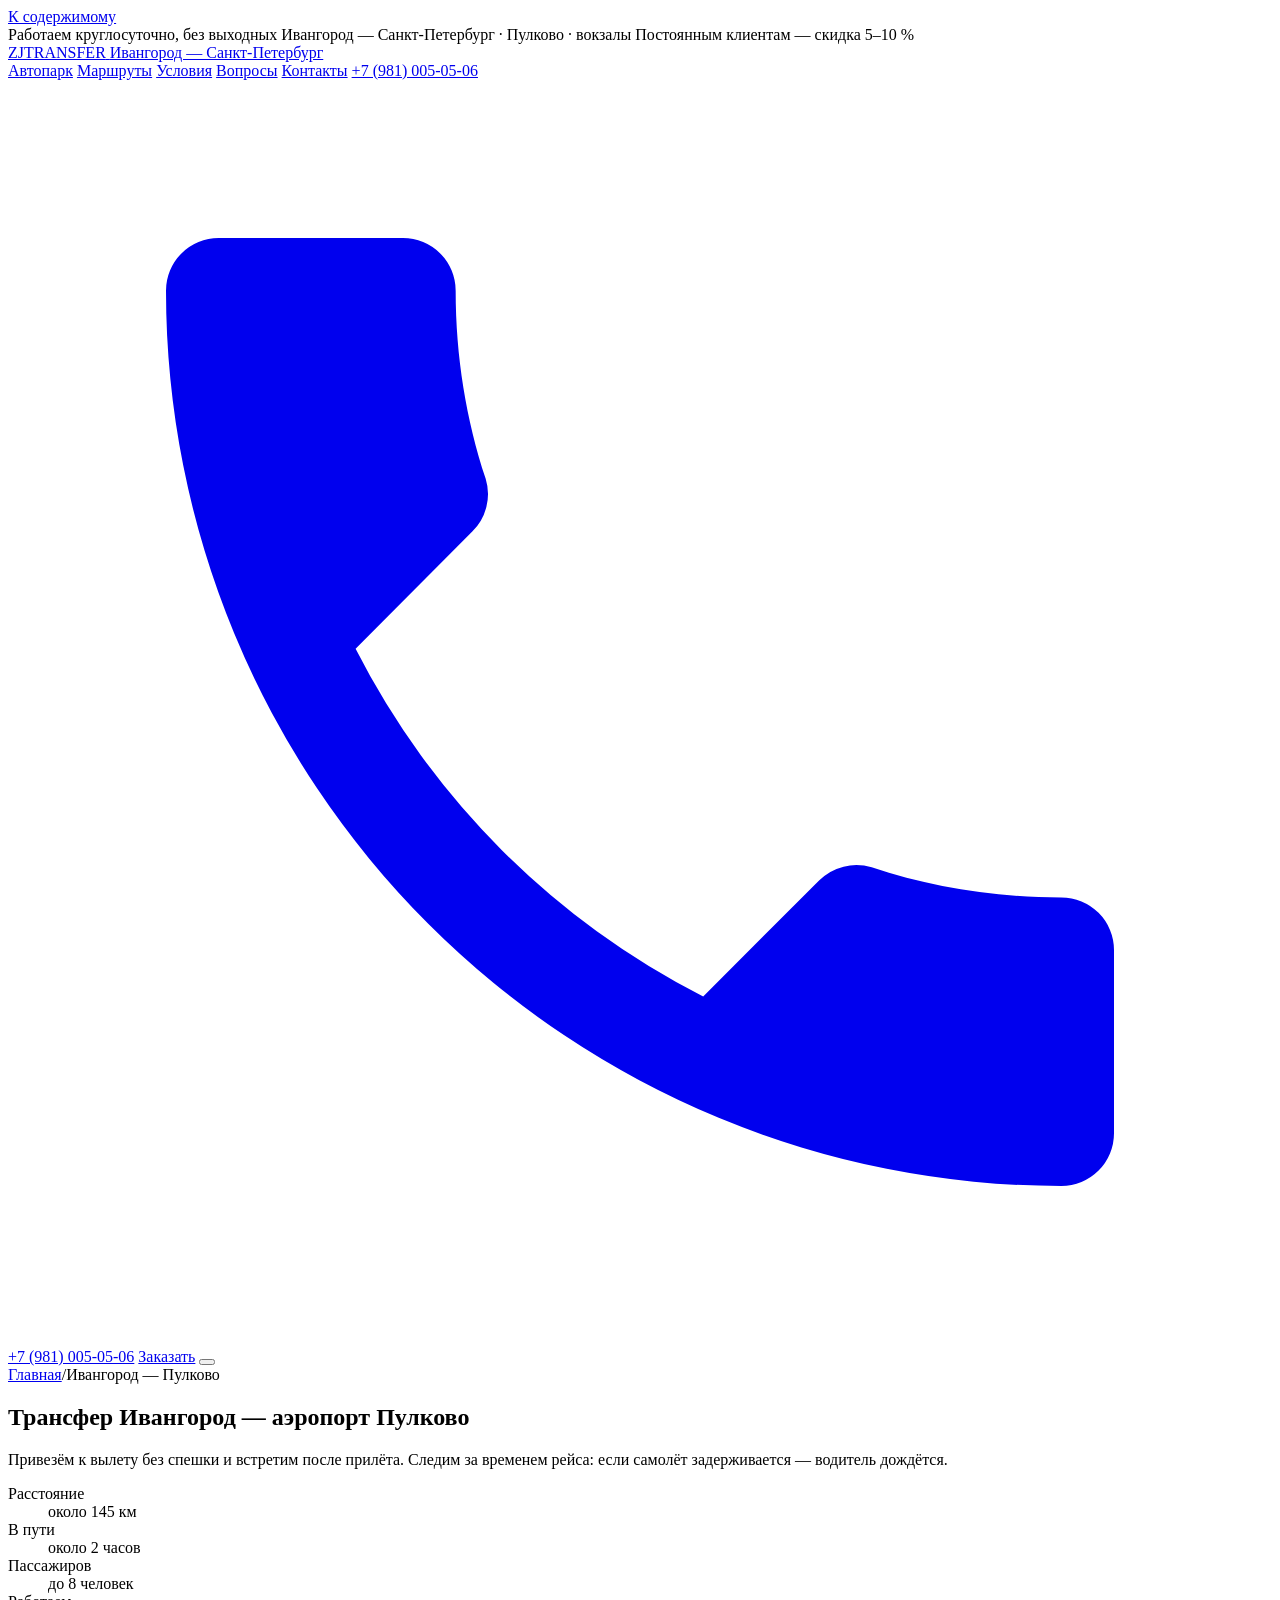
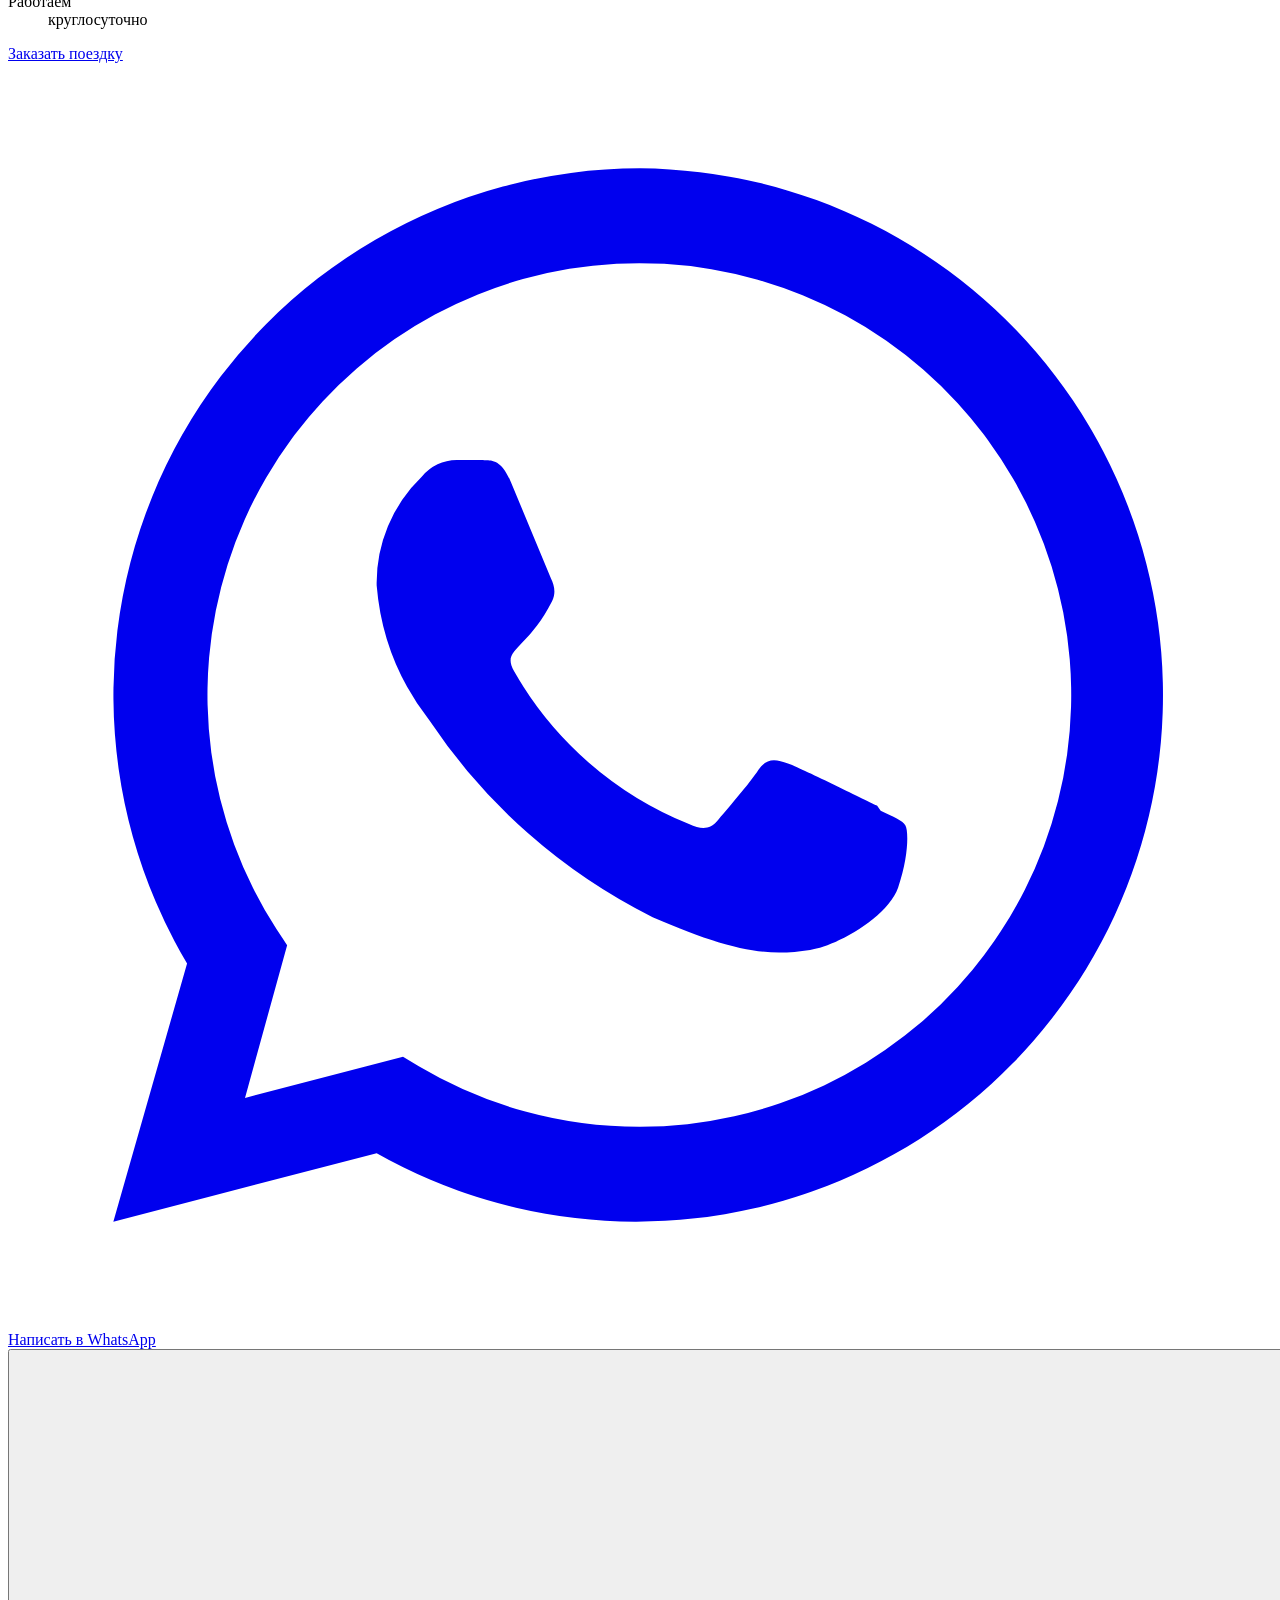
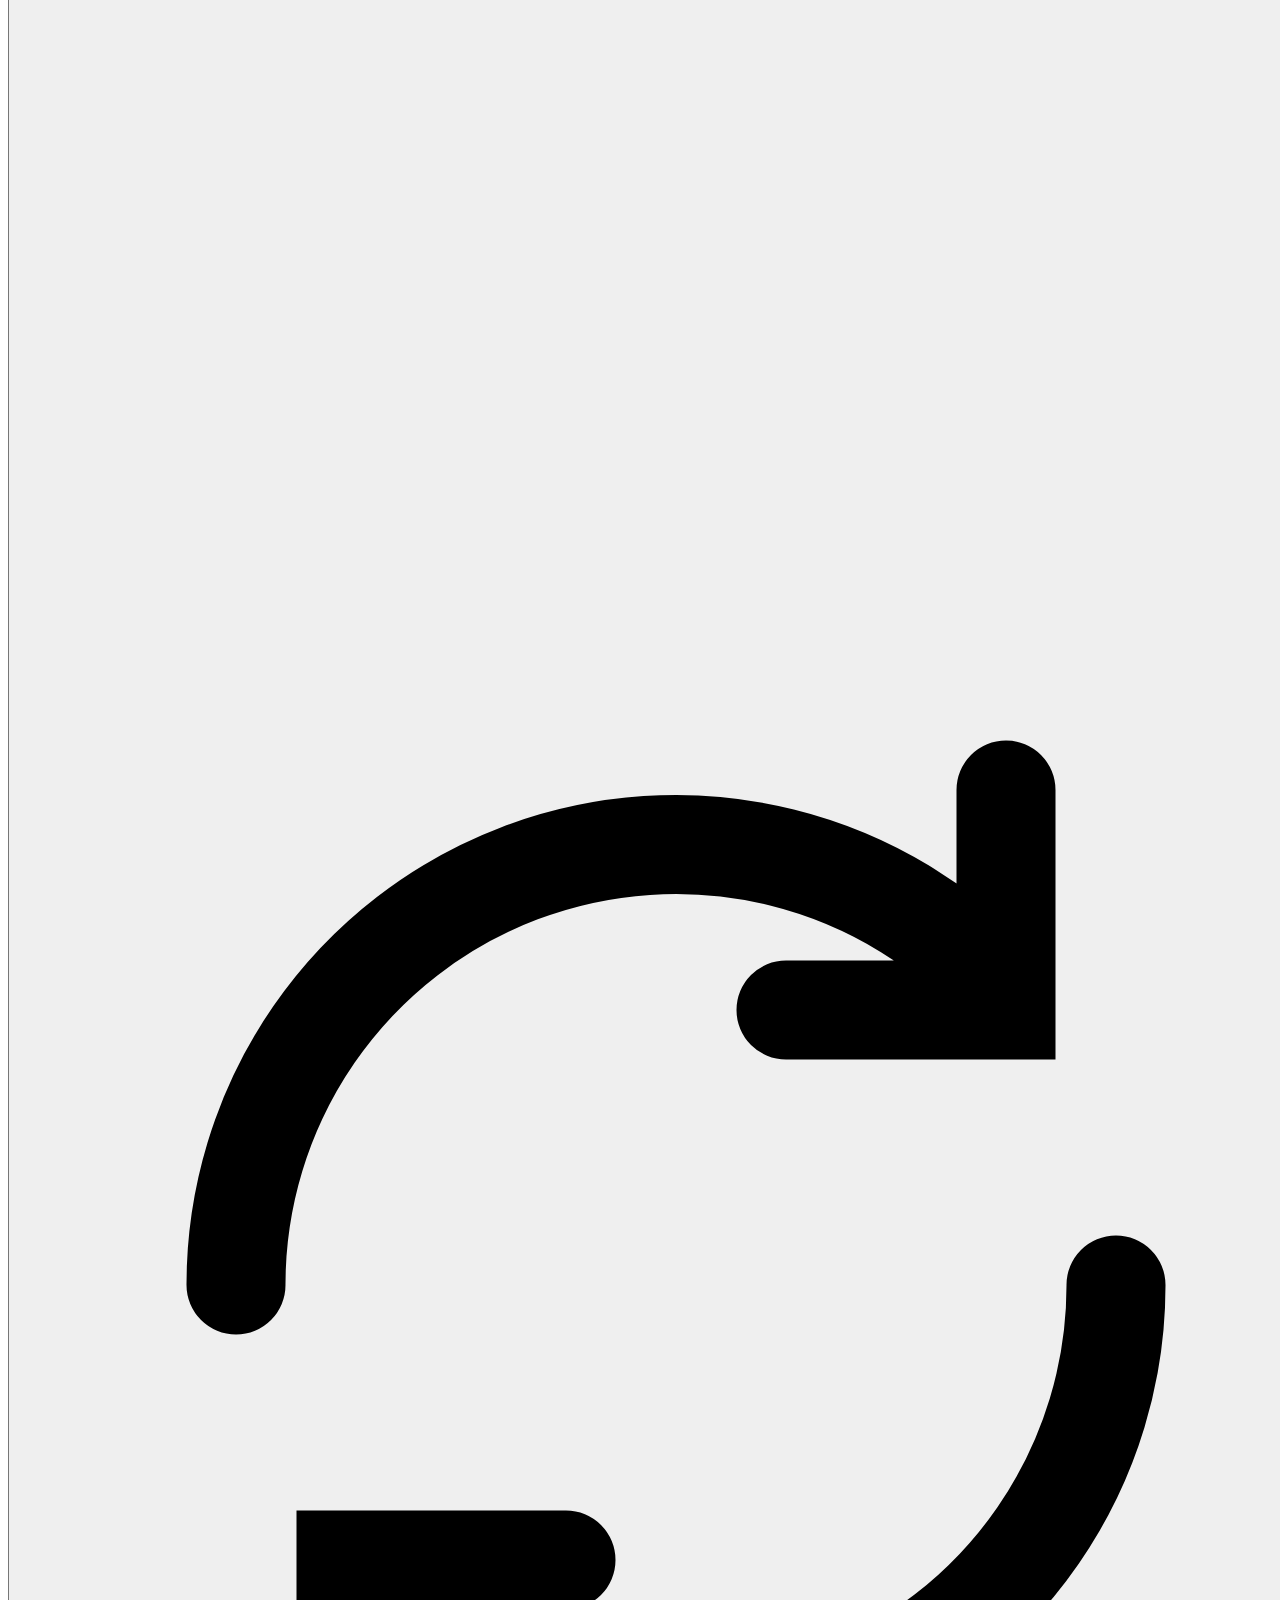
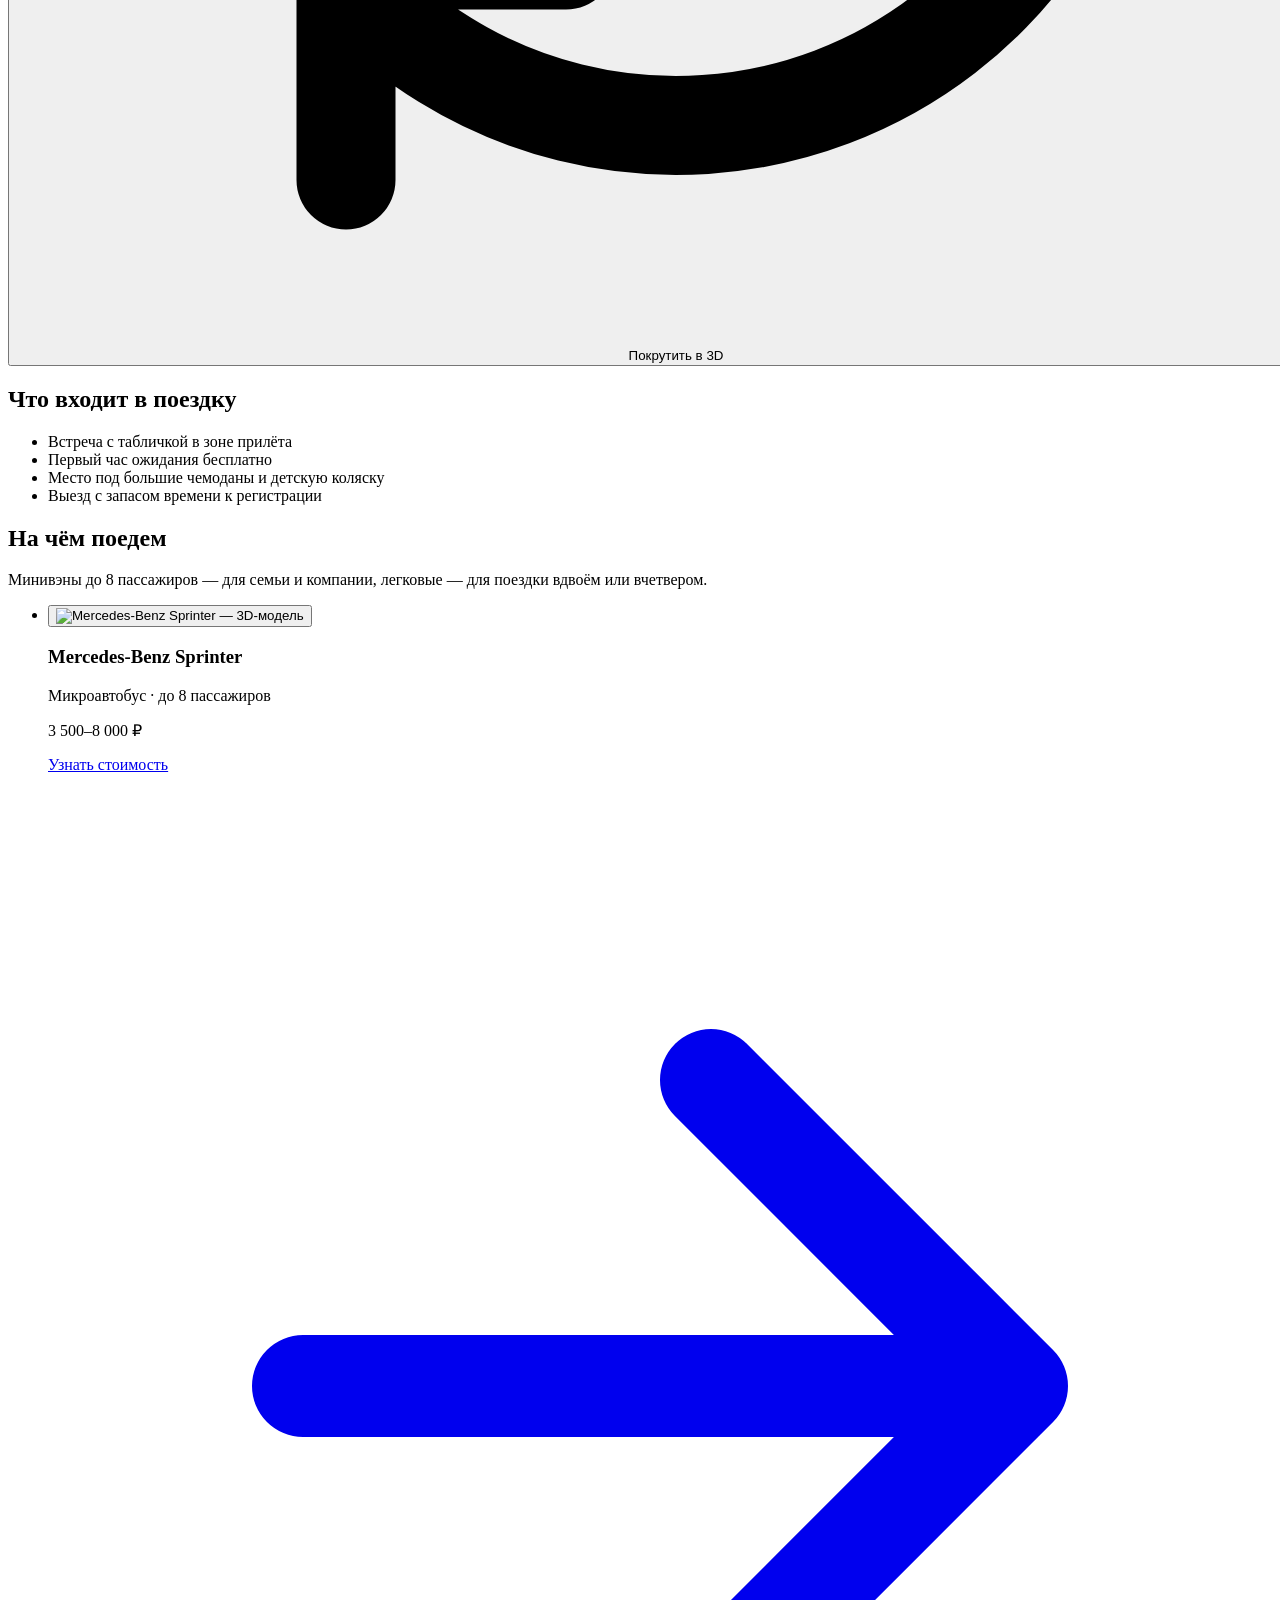
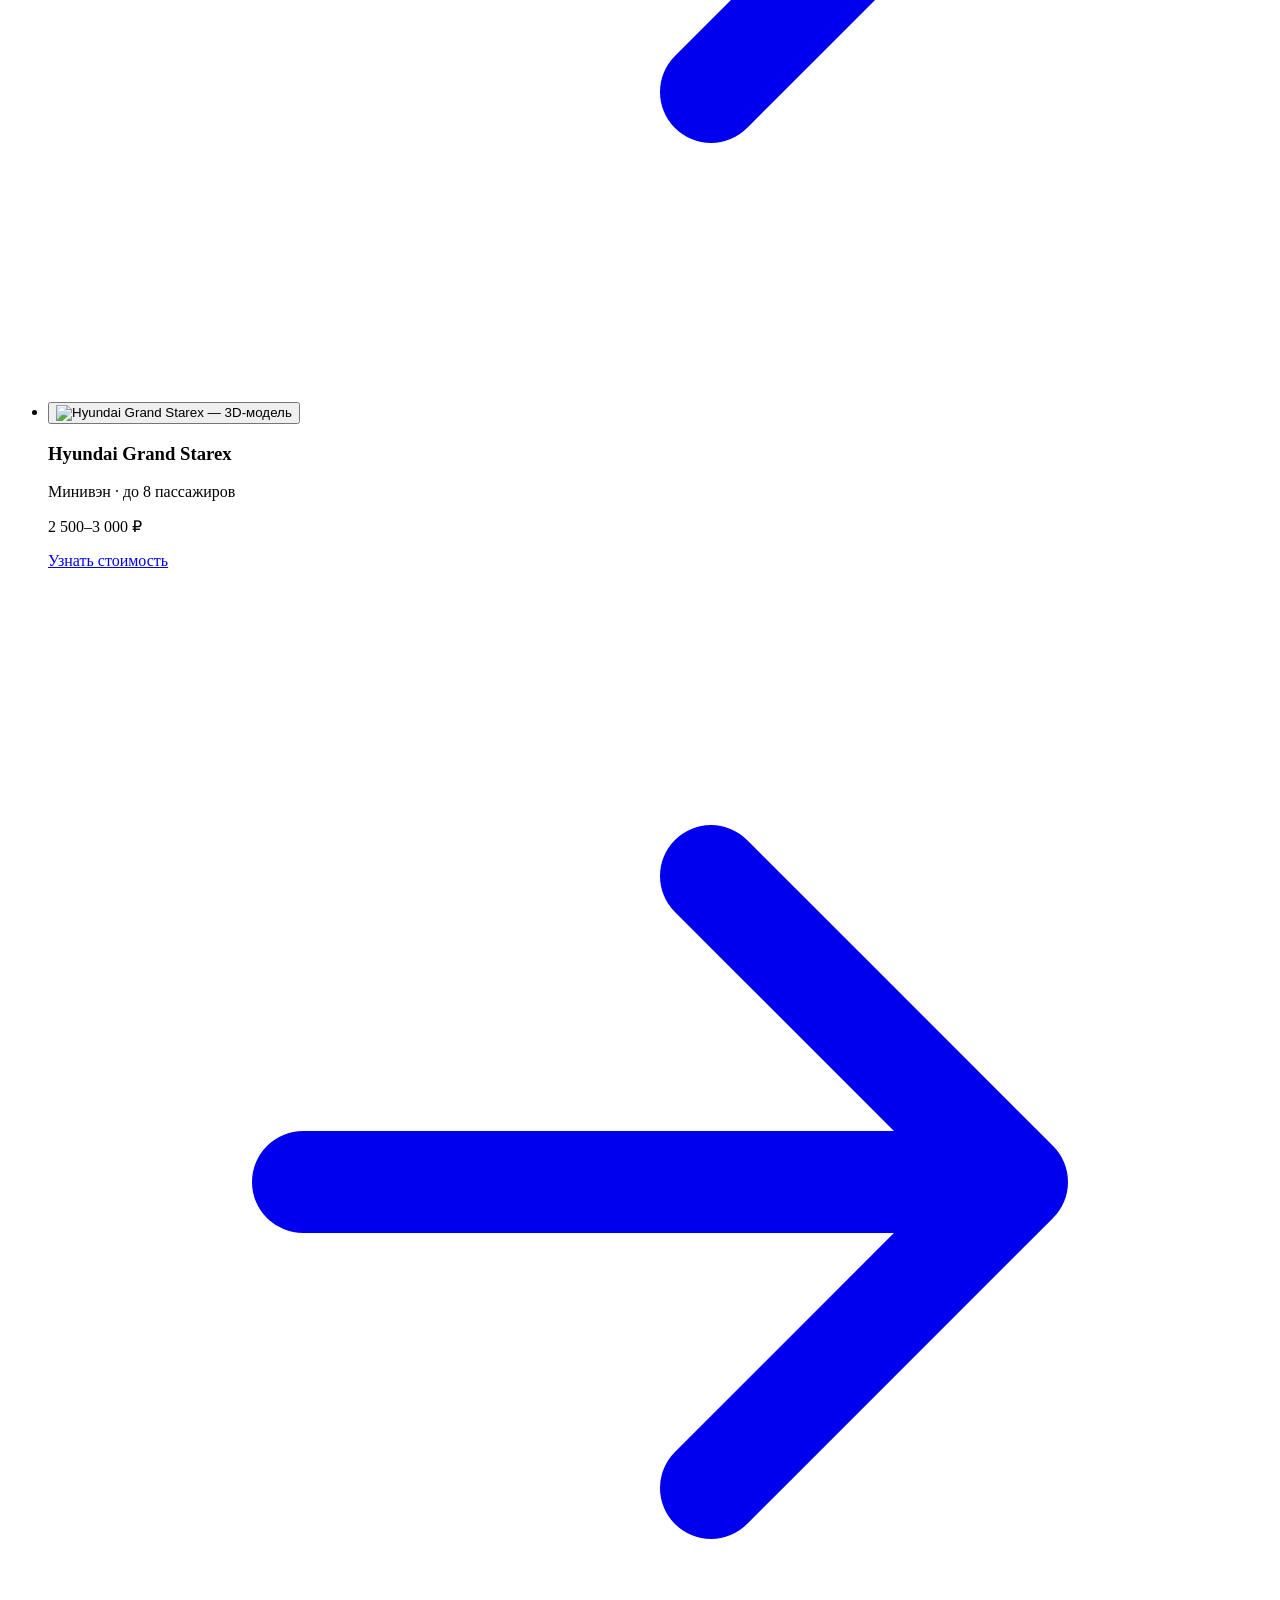
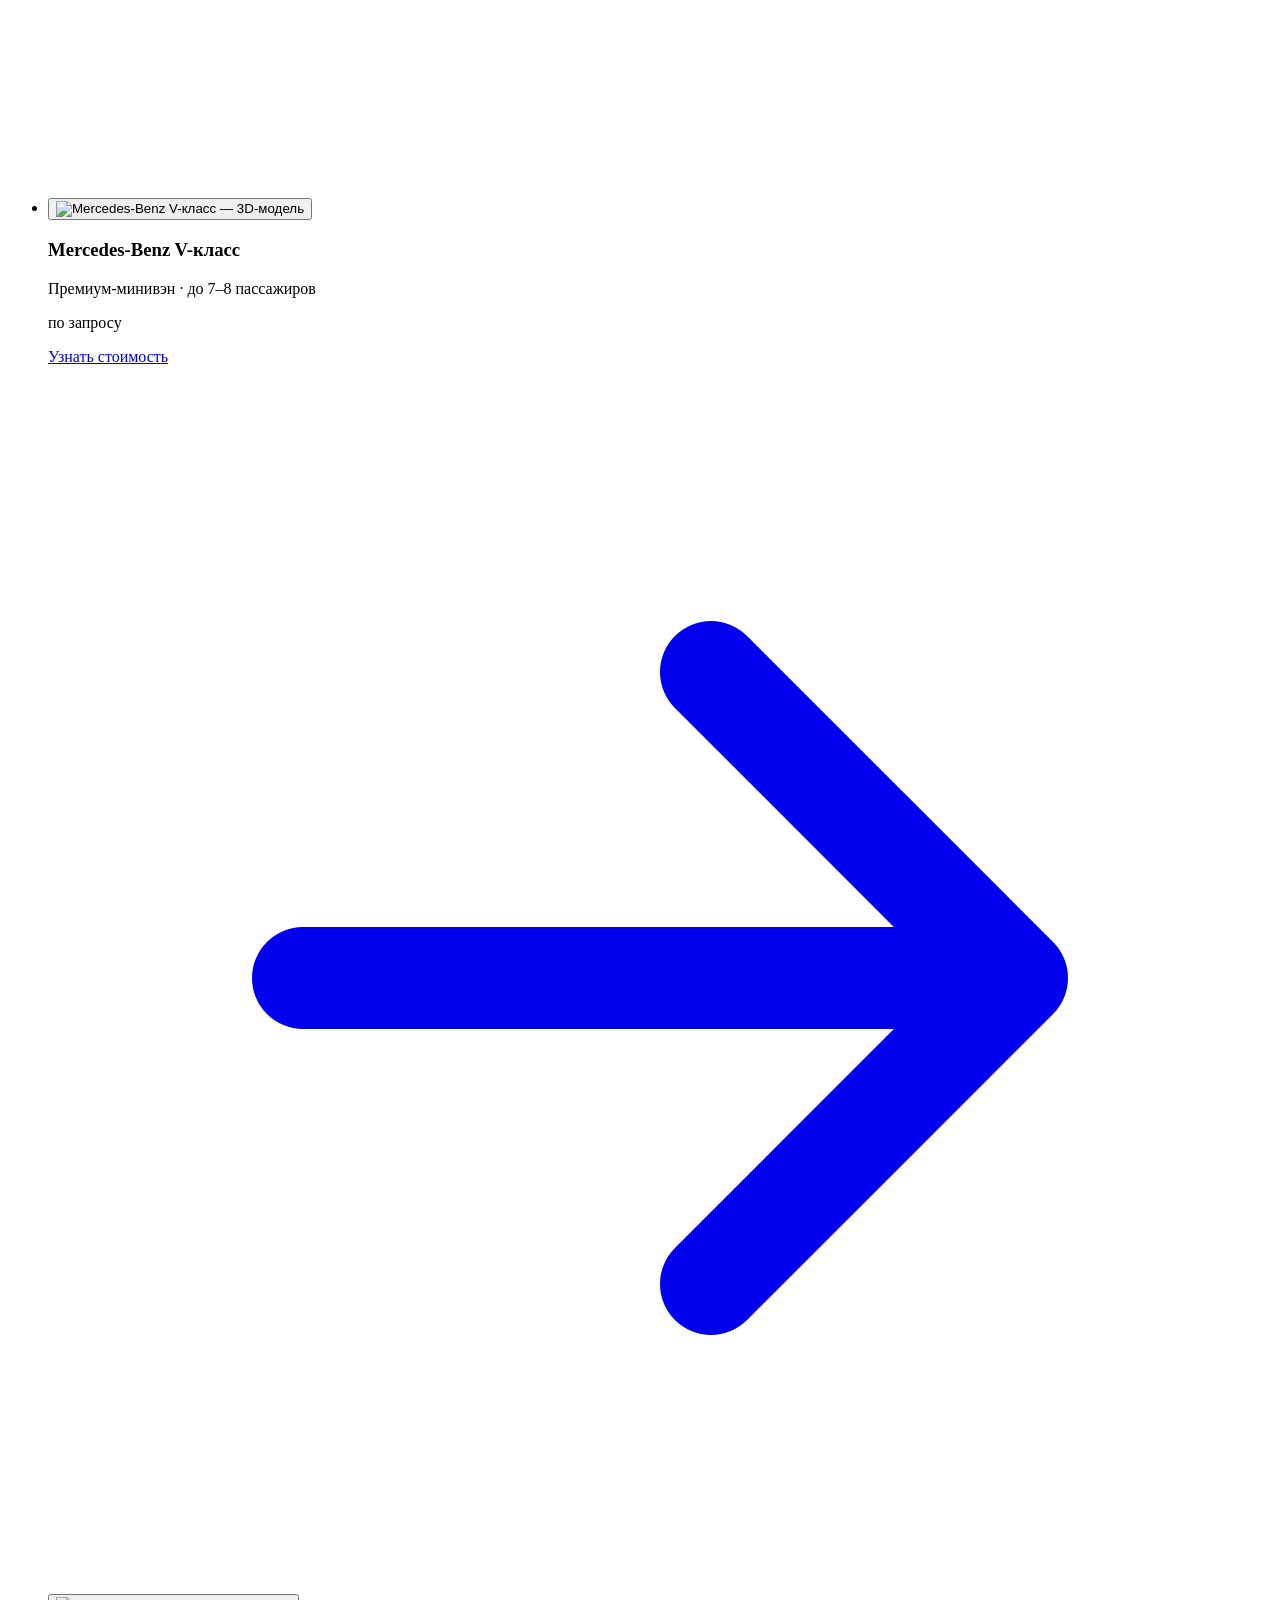
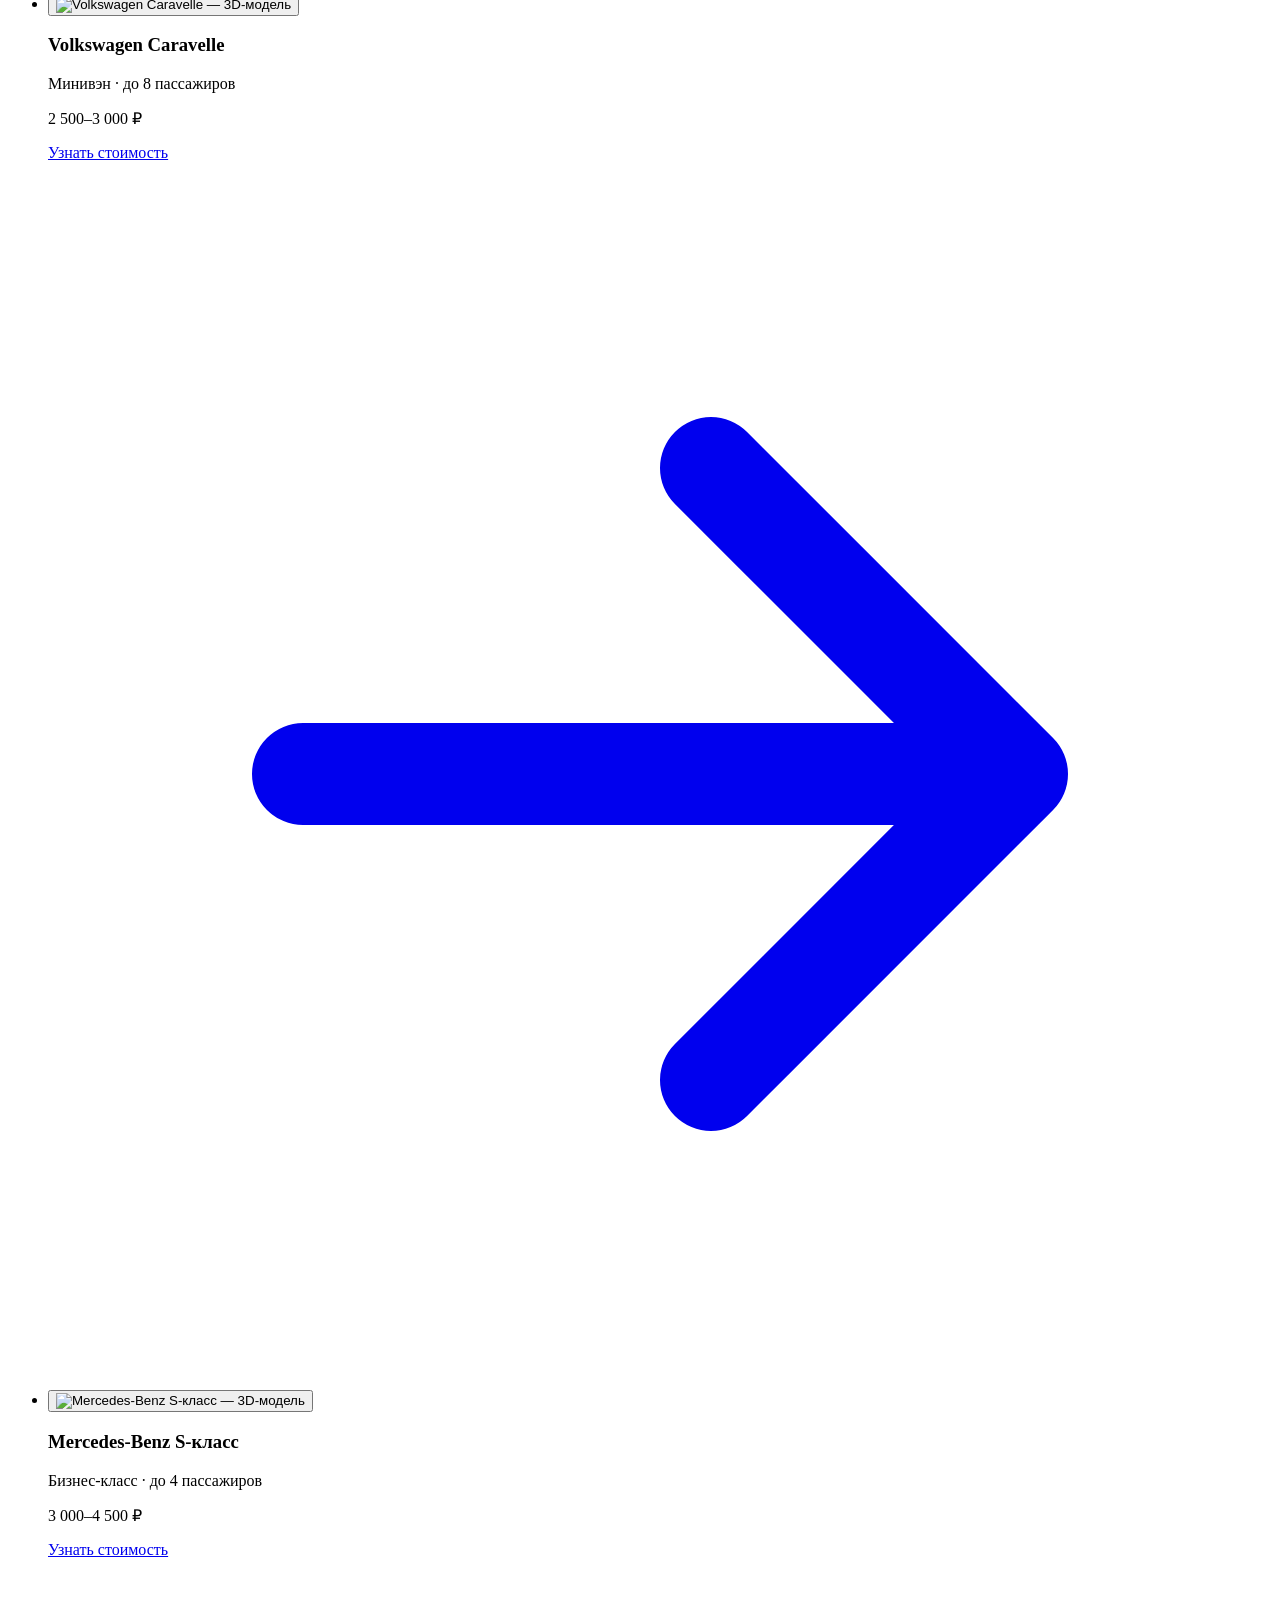
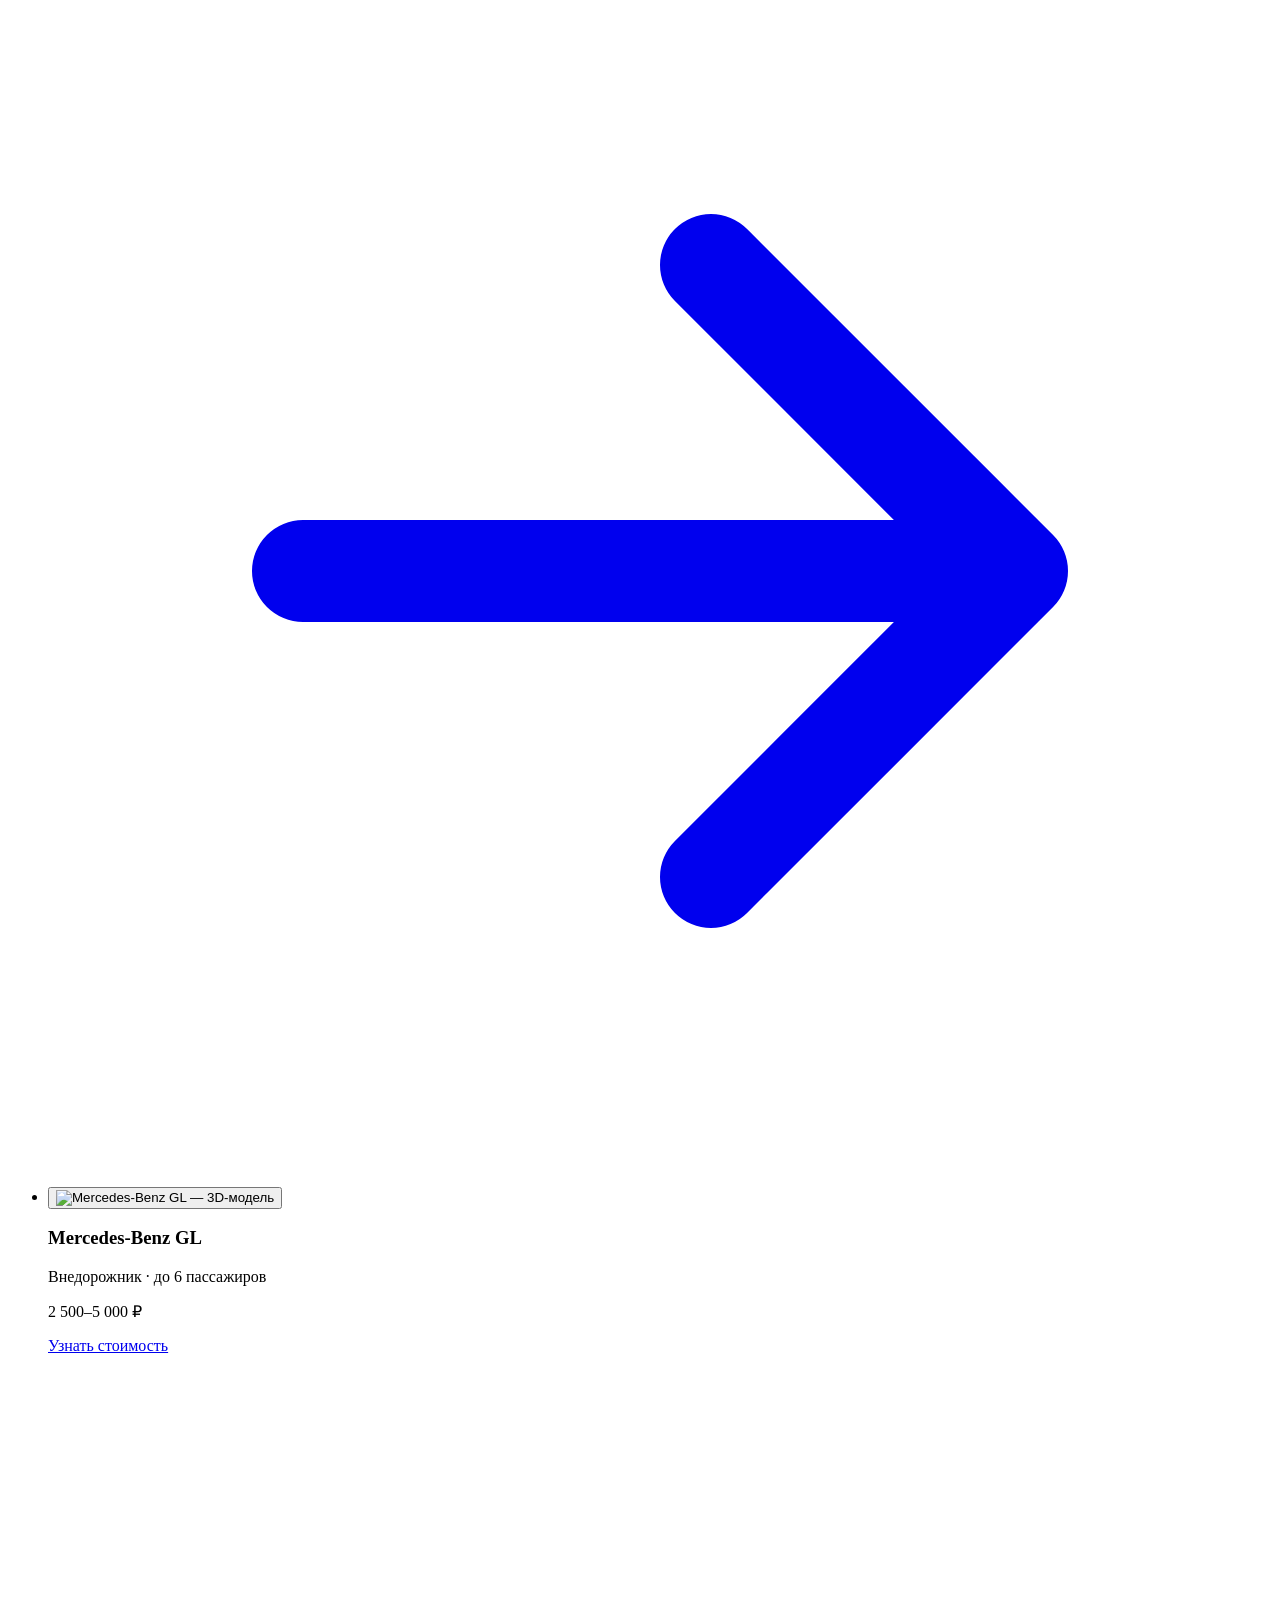
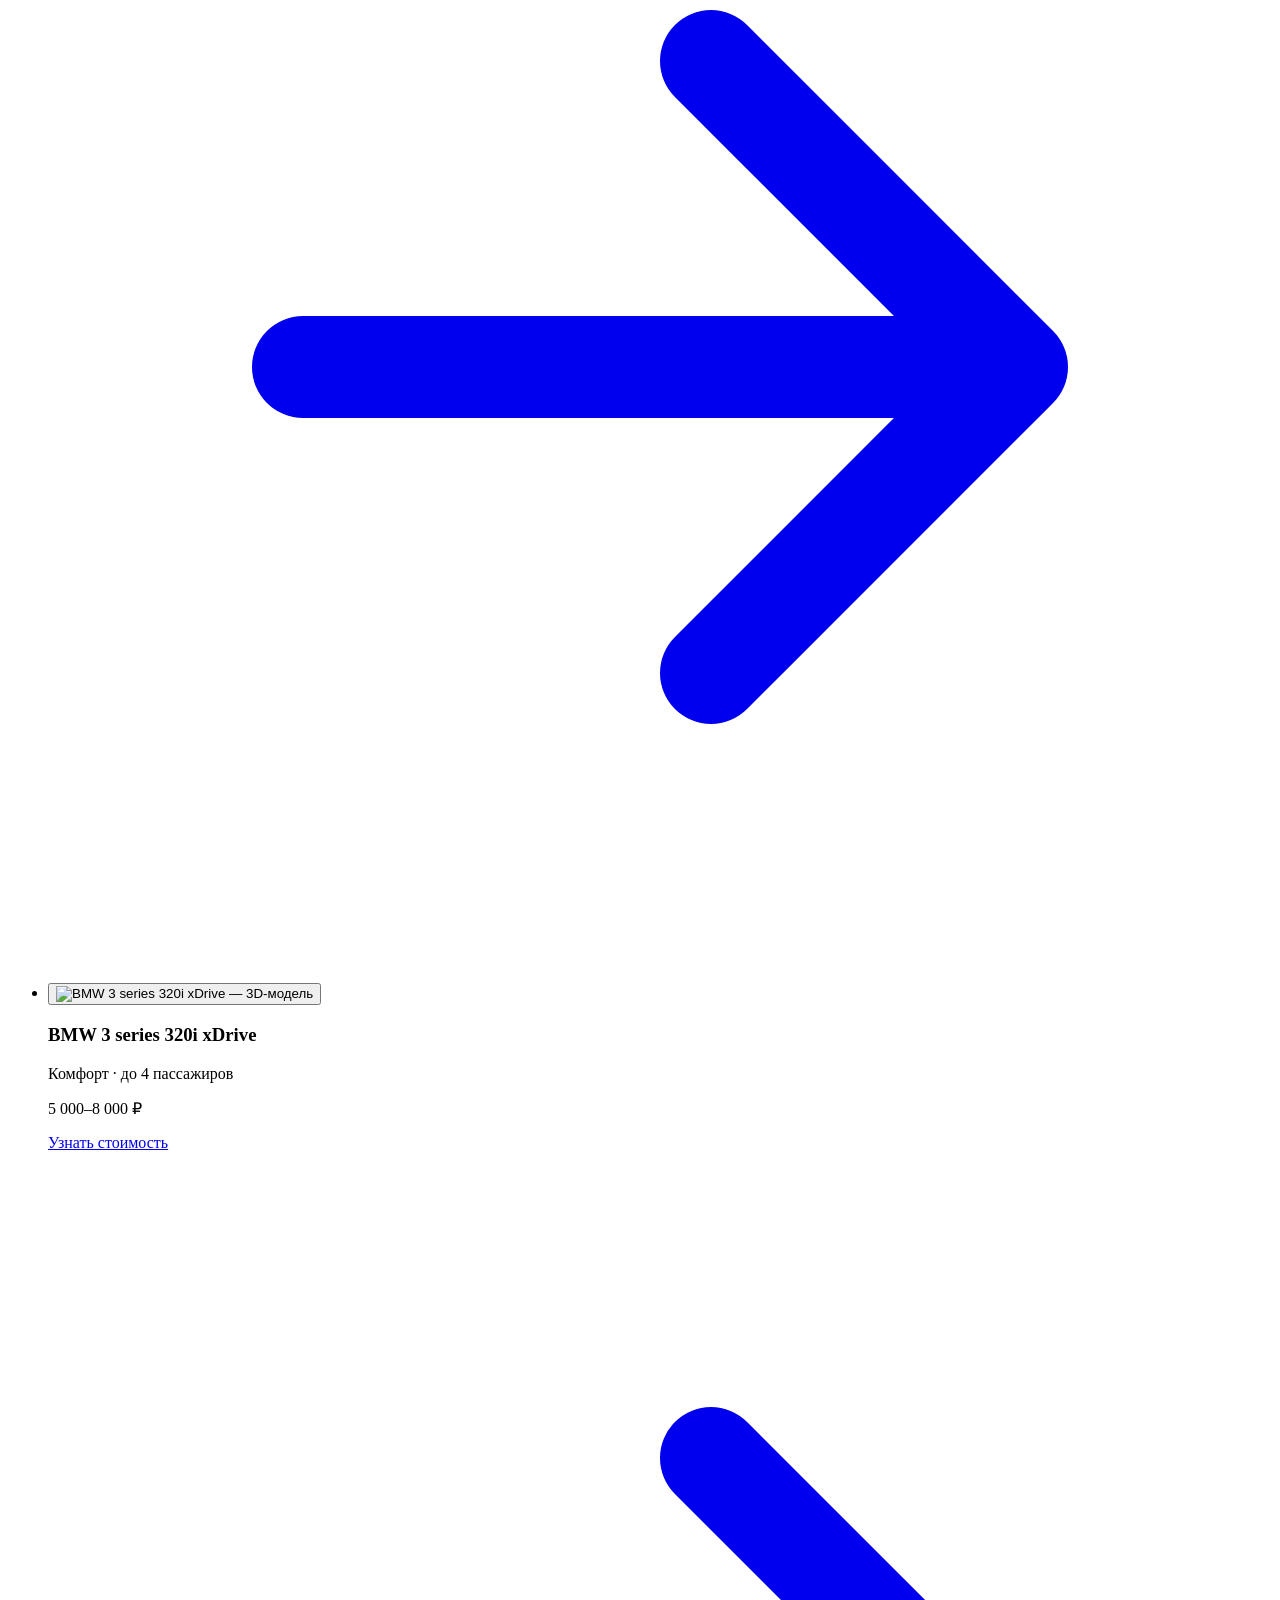
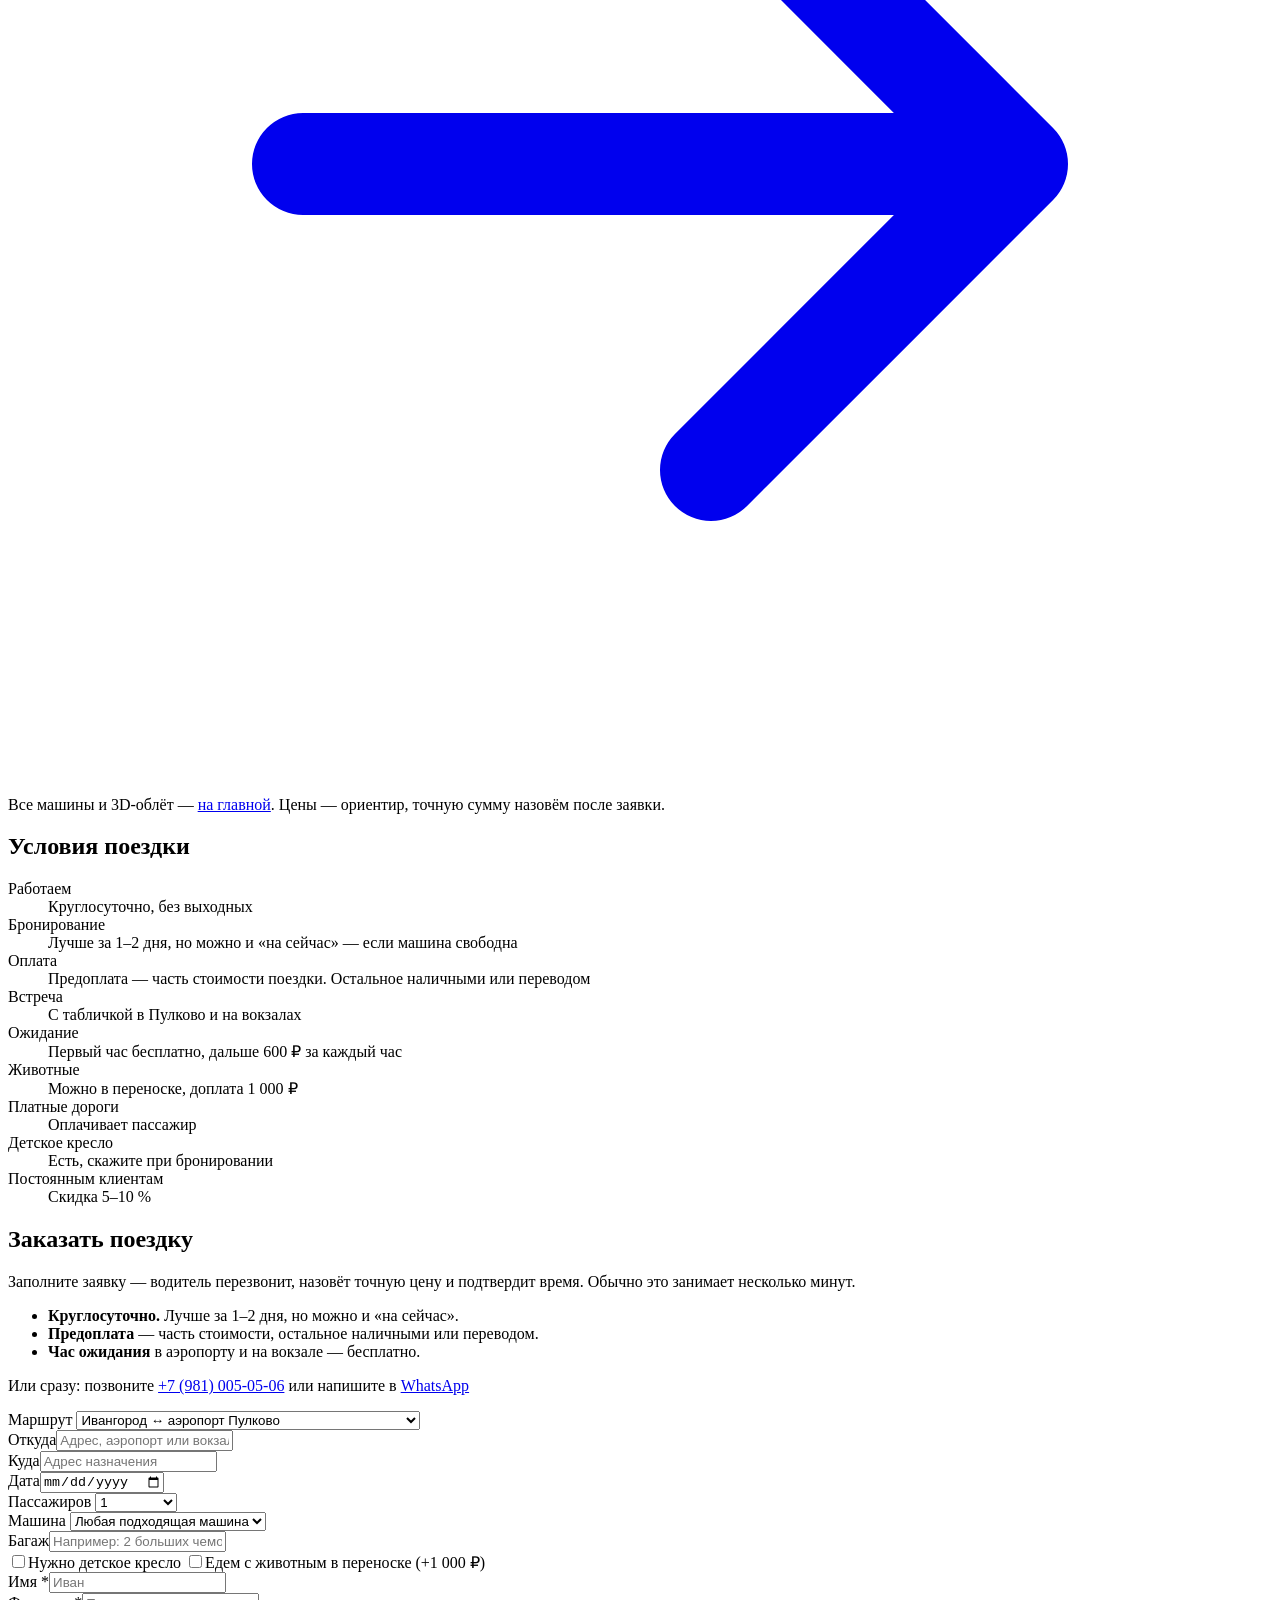
==== commit 372d232a: "Обновление превью ZJTransfer Co-Authored-By: Claude Opus 5.5 <noreply@anthropic.com>" ====
--- a/ivangorod-pulkovo/index.html
+++ b/ivangorod-pulkovo/index.html
@@ -1,4 +1,4 @@
 <!DOCTYPE html><html lang="ru"> <head><meta charset="utf-8"><meta name="viewport" content="width=device-width, initial-scale=1, viewport-fit=cover"><title>Такси Ивангород — аэропорт Пулково, трансфер на минивэне | ZJTransfer</title><meta name="description" content="Трансфер из Ивангорода в аэропорт Пулково и из Пулково в Ивангород. Встреча с табличкой, час ожидания бесплатно, минивэн до 8 пассажиров. Работаем круглосуточно."><link rel="canonical" href="https://zjtransfer.ru/zjtransfer-preview/ivangorod-pulkovo/"><meta name="theme-color" content="#0b0b0c"><meta name="robots" content="noindex, nofollow"><meta property="og:type" content="website"><meta property="og:locale" content="ru_RU"><meta property="og:title" content="Такси Ивангород — аэропорт Пулково, трансфер на минивэне | ZJTransfer"><meta property="og:description" content="Трансфер из Ивангорода в аэропорт Пулково и из Пулково в Ивангород. Встреча с табличкой, час ожидания бесплатно, минивэн до 8 пассажиров. Работаем круглосуточно."><meta property="og:url" content="https://zjtransfer.ru/zjtransfer-preview/ivangorod-pulkovo/"><meta property="og:image" content="https://zjtransfer.ru/img/og.jpg"><link rel="icon" href="/zjtransfer-preview/favicon.svg" type="image/svg+xml"><link rel="icon" href="/zjtransfer-preview/favicon-32.png" sizes="32x32" type="image/png"><link rel="apple-touch-icon" href="/zjtransfer-preview/apple-touch-icon.png"><script type="application/ld+json">[{"@context":"https://schema.org","@type":"TaxiService","name":"ZJTransfer","description":"Трансфер Ивангород — Санкт-Петербург на минивэнах и легковых машинах с водителем. Пулково, вокзалы, Кингисепп, Усть-Луга, Вистино.","url":"https://zjtransfer.ru","telephone":"+79810050506","email":"zzzaaauuuoo@mail.ru","areaServed":["Ивангород","Санкт-Петербург","Кингисепп","Усть-Луга","Вистино","Ленинградская область"],"sameAs":["https://vk.ru/zjtransfer","https://t.me/ZJTransfer"],"provider":{"@type":"LocalBusiness","name":"ZJTransfer","telephone":"+79810050506","address":{"@type":"PostalAddress","addressLocality":"Ивангород","addressRegion":"Ленинградская область","addressCountry":"RU"},"openingHours":"Mo-Su 00:00-23:59"}},{"@context":"https://schema.org","@type":"Service","name":"Трансфер Ивангород — аэропорт Пулково","serviceType":"Трансфер с водителем","areaServed":["Ивангород","аэропорт Пулково"],"provider":{"@type":"TaxiService","name":"ZJTransfer","telephone":"+79810050506"},"url":"https://zjtransfer.ru/ivangorod-pulkovo/"},{"@context":"https://schema.org","@type":"BreadcrumbList","itemListElement":[{"@type":"ListItem","position":1,"name":"Главная","item":"https://zjtransfer.ru/"},{"@type":"ListItem","position":2,"name":"Ивангород — Пулково","item":"https://zjtransfer.ru/ivangorod-pulkovo/"}]},{"@context":"https://schema.org","@type":"FAQPage","mainEntity":[{"@type":"Question","name":"Что если рейс задержали?","acceptedAnswer":{"@type":"Answer","text":"Водитель дождётся. Первый час ожидания бесплатный, дальше — 600 ₽ за каждый час."}},{"@type":"Question","name":"Где встретит водитель?","acceptedAnswer":{"@type":"Answer","text":"В зоне прилёта с табличкой с вашим именем. Номер водителя пришлём заранее."}},{"@type":"Question","name":"Нужна ли предоплата?","acceptedAnswer":{"@type":"Answer","text":"Да, предоплата — часть стоимости поездки. Остаток — наличными или переводом в конце поездки."}},{"@type":"Question","name":"Есть ли детское кресло?","acceptedAnswer":{"@type":"Answer","text":"Есть. Скажите при бронировании возраст ребёнка — подготовим кресло заранее."}},{"@type":"Question","name":"Кто платит за платную дорогу?","acceptedAnswer":{"@type":"Answer","text":"Платные участки дороги оплачивает пассажир."}},{"@type":"Question","name":"Есть ли скидки?","acceptedAnswer":{"@type":"Answer","text":"Постоянным клиентам — скидка 5–10 %."}}]}]</script><script>document.documentElement.classList.add('js')</script><link rel="stylesheet" href="/zjtransfer-preview/_astro/_slug_.Cxv5iZ3t.css">
 <link rel="stylesheet" href="/zjtransfer-preview/_astro/_slug_.BYcsEr61.css">
-<link rel="stylesheet" href="/zjtransfer-preview/_astro/_slug_.BXFDfhP8.css"></head> <body> <a class="skip vh" href="#main">К содержимому</a> <div class="topline" data-astro-cid-3ef6ksr2> <div class="wrap topline-in" data-astro-cid-3ef6ksr2> <span class="topline-live" data-astro-cid-3ef6ksr2><i aria-hidden="true" data-astro-cid-3ef6ksr2></i>Работаем круглосуточно, без выходных</span> <span class="topline-more" data-astro-cid-3ef6ksr2>Ивангород — Санкт-Петербург · Пулково · вокзалы</span> <span class="topline-more" data-astro-cid-3ef6ksr2>Постоянным клиентам — скидка 5–10 %</span> </div> </div> <header class="hdr" data-header data-astro-cid-3ef6ksr2> <div class="wrap hdr-in" data-astro-cid-3ef6ksr2> <a class="logo" href="/zjtransfer-preview/" aria-label="ZJTransfer — на главную" data-astro-cid-3ef6ksr2> <span class="logo-word" data-astro-cid-3ef6ksr2>ZJTRANSFER</span> <span class="logo-sub" data-astro-cid-3ef6ksr2>Ивангород — Санкт-Петербург</span> </a> <nav class="nav" aria-label="Разделы сайта" id="nav" data-astro-cid-3ef6ksr2> <a href="/zjtransfer-preview/#fleet" data-astro-cid-3ef6ksr2>Автопарк</a> <a href="/zjtransfer-preview/#routes" data-astro-cid-3ef6ksr2>Маршруты</a> <a href="#conditions" data-astro-cid-3ef6ksr2>Условия</a> <a href="#faq" data-astro-cid-3ef6ksr2>Вопросы</a> <a href="#contacts" data-astro-cid-3ef6ksr2>Контакты</a> <a class="nav-phone-m" href="tel:+79810050506" data-astro-cid-3ef6ksr2>+7 (981) 005-05-06</a> </nav> <div class="hdr-actions" data-astro-cid-3ef6ksr2> <a class="hdr-phone" href="tel:+79810050506" data-astro-cid-3ef6ksr2><svg viewBox="0 0 24 24" aria-hidden="true" data-astro-cid-3ef6ksr2="true"><path fill="currentColor" d="M6.6 10.8a15.1 15.1 0 0 0 6.6 6.6l2.2-2.2a1 1 0 0 1 1-.25c1.1.37 2.3.57 3.6.57a1 1 0 0 1 1 1V20a1 1 0 0 1-1 1A17 17 0 0 1 3 4a1 1 0 0 1 1-1h3.5a1 1 0 0 1 1 1c0 1.25.2 2.45.57 3.57a1 1 0 0 1-.25 1z"/></svg>+7 (981) 005-05-06</a> <a class="btn hdr-btn" href="#booking" data-astro-cid-3ef6ksr2>Заказать</a> <button type="button" class="burger" aria-label="Открыть меню" aria-expanded="false" aria-controls="nav" data-burger data-astro-cid-3ef6ksr2><span data-astro-cid-3ef6ksr2></span><span data-astro-cid-3ef6ksr2></span></button> </div> </div> </header>  <script type="module">const s=document.querySelector("[data-header]"),t=document.querySelector("[data-burger]"),l=()=>s.classList.toggle("is-solid",scrollY>20);addEventListener("scroll",l,{passive:!0});l();t.addEventListener("click",()=>{const e=s.classList.toggle("is-open");t.setAttribute("aria-expanded",String(e)),t.setAttribute("aria-label",e?"Закрыть меню":"Открыть меню"),document.documentElement.classList.toggle("is-locked",e)});s.querySelectorAll(".nav a").forEach(e=>e.addEventListener("click",()=>{s.classList.remove("is-open"),t.setAttribute("aria-expanded","false"),document.documentElement.classList.remove("is-locked")}));</script> <main id="main">  <section class="rhero" data-astro-cid-yvbahnfj> <div class="wrap" data-astro-cid-yvbahnfj> <nav class="crumbs" aria-label="Навигация" data-astro-cid-yvbahnfj><a href="/zjtransfer-preview/" data-astro-cid-yvbahnfj>Главная</a><span aria-hidden="true" data-astro-cid-yvbahnfj>/</span><span data-astro-cid-yvbahnfj>Ивангород — Пулково</span></nav> <h1 data-astro-cid-yvbahnfj>Трансфер Ивангород — аэропорт Пулково</h1> <div class="rhero-grid" data-astro-cid-yvbahnfj> <div class="rhero-text" data-astro-cid-yvbahnfj> <p class="rhero-lead" data-astro-cid-yvbahnfj>Привезём к вылету без спешки и встретим после прилёта. Следим за временем рейса: если самолёт задерживается — водитель дождётся.</p> <dl class="rhero-facts" data-astro-cid-yvbahnfj> <div data-astro-cid-yvbahnfj><dt data-astro-cid-yvbahnfj>Расстояние</dt><dd data-astro-cid-yvbahnfj>около 145 км</dd></div> <div data-astro-cid-yvbahnfj><dt data-astro-cid-yvbahnfj>В пути</dt><dd data-astro-cid-yvbahnfj>около 2 часов</dd></div> <div data-astro-cid-yvbahnfj><dt data-astro-cid-yvbahnfj>Пассажиров</dt><dd data-astro-cid-yvbahnfj>до 8 человек</dd></div> <div data-astro-cid-yvbahnfj><dt data-astro-cid-yvbahnfj>Работаем</dt><dd data-astro-cid-yvbahnfj>круглосуточно</dd></div> </dl> <div class="rhero-cta" data-astro-cid-yvbahnfj> <a class="btn" href="#booking" data-astro-cid-yvbahnfj>Заказать поездку</a> <a class="btn btn--wa" href="https://wa.me/79944046585?text=%D0%97%D0%B4%D1%80%D0%B0%D0%B2%D1%81%D1%82%D0%B2%D1%83%D0%B9%D1%82%D0%B5!%20%D0%A5%D0%BE%D1%87%D1%83%20%D0%B7%D0%B0%D0%BA%D0%B0%D0%B7%D0%B0%D1%82%D1%8C%20%D1%82%D1%80%D0%B0%D0%BD%D1%81%D1%84%D0%B5%D1%80%3A%20%D0%98%D0%B2%D0%B0%D0%BD%D0%B3%D0%BE%D1%80%D0%BE%D0%B4%20%E2%80%94%20%D0%9F%D1%83%D0%BB%D0%BA%D0%BE%D0%B2%D0%BE." target="_blank" rel="noopener" data-astro-cid-yvbahnfj><svg viewBox="0 0 24 24" aria-hidden="true" data-astro-cid-yvbahnfj="true"><path fill="currentColor" d="M12 2a10 10 0 0 0-8.6 15.1L2 22l5-1.3A10 10 0 1 0 12 2zm0 18.2a8.2 8.2 0 0 1-4.2-1.15l-.3-.18-3 .78.8-2.9-.2-.3A8.2 8.2 0 1 1 12 20.2zm4.5-6.1c-.25-.12-1.46-.72-1.69-.8-.23-.08-.39-.12-.56.12-.16.25-.64.8-.78.97-.14.16-.29.18-.54.06a6.7 6.7 0 0 1-3.32-2.9c-.25-.43.25-.4.72-1.33.08-.16.04-.3-.02-.43l-.76-1.83c-.2-.48-.4-.41-.56-.42h-.47a.9.9 0 0 0-.66.31 2.8 2.8 0 0 0-.86 2.07 4.8 4.8 0 0 0 1 2.56 11 11 0 0 0 4.24 3.74c1.58.68 2.2.74 2.99.62.48-.07 1.46-.6 1.67-1.18.2-.58.2-1.07.14-1.18-.06-.1-.22-.16-.47-.28z"/></svg>Написать в WhatsApp</a> </div> </div> <button type="button" class="rhero-car" data-view="starex" aria-label="Hyundai Grand Starex: открыть 3D-модель" data-astro-cid-yvbahnfj> <img src="/zjtransfer-preview/img/renders/hero-starex.webp" srcset="/zjtransfer-preview/img/renders/starex.webp 700w, /zjtransfer-preview/img/renders/hero-starex.webp 1320w" sizes="(max-width: 1000px) 100vw, 60vw" alt="Hyundai Grand Starex — на таких машинах возим по маршруту" width="1320" height="870" fetchpriority="high" decoding="async" data-astro-cid-yvbahnfj> <span class="rhero-3d" data-astro-cid-yvbahnfj><svg viewBox="0 0 24 24" aria-hidden="true" data-astro-cid-yvbahnfj="true"><path fill="none" stroke="currentColor" stroke-width="1.8" stroke-linecap="round" d="M4 12a8 8 0 0 1 14-5.3M20 12a8 8 0 0 1-14 5.3M18 3v4h-4M6 21v-4h4"/></svg>Покрутить в 3D</span> </button> </div> </div> </section> <section class="section section--alt" data-astro-cid-yvbahnfj> <div class="wrap points" data-astro-cid-yvbahnfj> <h2 data-reveal data-astro-cid-yvbahnfj>Что входит в поездку</h2> <ul data-astro-cid-yvbahnfj> <li data-reveal style="--d:0ms" data-astro-cid-yvbahnfj>Встреча с табличкой в зоне прилёта</li><li data-reveal style="--d:70ms" data-astro-cid-yvbahnfj>Первый час ожидания бесплатно</li><li data-reveal style="--d:140ms" data-astro-cid-yvbahnfj>Место под большие чемоданы и детскую коляску</li><li data-reveal style="--d:210ms" data-astro-cid-yvbahnfj>Выезд с запасом времени к регистрации</li> </ul> </div> </section> <section class="section" data-astro-cid-yvbahnfj> <div class="wrap" data-astro-cid-yvbahnfj> <div class="section-head" data-reveal data-astro-cid-yvbahnfj> <h2 data-astro-cid-yvbahnfj>На чём поедем</h2> <p data-astro-cid-yvbahnfj>Минивэны до 8 пассажиров — для семьи и компании, легковые — для поездки вдвоём или вчетвером.</p> </div> <ul class="rcars" data-astro-cid-yvbahnfj> <li class="rcar" data-reveal style="--d:0ms" data-astro-cid-yvbahnfj> <button type="button" class="rcar-pic" data-view="sprinter" aria-label="Mercedes-Benz Sprinter: открыть 3D-модель" data-astro-cid-yvbahnfj> <img src="/zjtransfer-preview/img/renders/sprinter.webp" alt="Mercedes-Benz Sprinter — 3D-модель" width="740" height="460" loading="lazy" decoding="async" data-astro-cid-yvbahnfj> </button> <h3 data-astro-cid-yvbahnfj>Mercedes-Benz Sprinter</h3> <p class="muted" data-astro-cid-yvbahnfj>Микроавтобус · до 8 пассажиров</p> <p class="rcar-price" data-astro-cid-yvbahnfj>3 500–8 000 ₽</p> <a class="extra-link" href="#booking" data-book="Mercedes-Benz Sprinter" data-astro-cid-yvbahnfj>Узнать стоимость <svg viewBox="0 0 24 24" aria-hidden="true" data-astro-cid-yvbahnfj="true"><path fill="none" stroke="currentColor" stroke-width="2" stroke-linecap="round" stroke-linejoin="round" d="M5 12h14m-6-6 6 6-6 6"/></svg></a> </li><li class="rcar" data-reveal style="--d:70ms" data-astro-cid-yvbahnfj> <button type="button" class="rcar-pic" data-view="starex" aria-label="Hyundai Grand Starex: открыть 3D-модель" data-astro-cid-yvbahnfj> <img src="/zjtransfer-preview/img/renders/starex.webp" alt="Hyundai Grand Starex — 3D-модель" width="740" height="460" loading="lazy" decoding="async" data-astro-cid-yvbahnfj> </button> <h3 data-astro-cid-yvbahnfj>Hyundai Grand Starex</h3> <p class="muted" data-astro-cid-yvbahnfj>Минивэн · до 8 пассажиров</p> <p class="rcar-price" data-astro-cid-yvbahnfj>2 500–3 000 ₽</p> <a class="extra-link" href="#booking" data-book="Hyundai Grand Starex" data-astro-cid-yvbahnfj>Узнать стоимость <svg viewBox="0 0 24 24" aria-hidden="true" data-astro-cid-yvbahnfj="true"><path fill="none" stroke="currentColor" stroke-width="2" stroke-linecap="round" stroke-linejoin="round" d="M5 12h14m-6-6 6 6-6 6"/></svg></a> </li><li class="rcar" data-reveal style="--d:140ms" data-astro-cid-yvbahnfj> <button type="button" class="rcar-pic" data-view="vmain" aria-label="Mercedes-Benz V-класс: открыть 3D-модель" data-astro-cid-yvbahnfj> <img src="/zjtransfer-preview/img/renders/vmain.webp" alt="Mercedes-Benz V-класс — 3D-модель" width="740" height="460" loading="lazy" decoding="async" data-astro-cid-yvbahnfj> </button> <h3 data-astro-cid-yvbahnfj>Mercedes-Benz V-класс</h3> <p class="muted" data-astro-cid-yvbahnfj>Премиум-минивэн · до 7–8 пассажиров</p> <p class="rcar-price" data-astro-cid-yvbahnfj>по запросу</p> <a class="extra-link" href="#booking" data-book="Mercedes-Benz V-класс" data-astro-cid-yvbahnfj>Узнать стоимость <svg viewBox="0 0 24 24" aria-hidden="true" data-astro-cid-yvbahnfj="true"><path fill="none" stroke="currentColor" stroke-width="2" stroke-linecap="round" stroke-linejoin="round" d="M5 12h14m-6-6 6 6-6 6"/></svg></a> </li><li class="rcar" data-reveal style="--d:210ms" data-astro-cid-yvbahnfj> <button type="button" class="rcar-pic" data-view="caravelle" aria-label="Volkswagen Caravelle: открыть 3D-модель" data-astro-cid-yvbahnfj> <img src="/zjtransfer-preview/img/renders/caravelle.webp" alt="Volkswagen Caravelle — 3D-модель" width="740" height="460" loading="lazy" decoding="async" data-astro-cid-yvbahnfj> </button> <h3 data-astro-cid-yvbahnfj>Volkswagen Caravelle</h3> <p class="muted" data-astro-cid-yvbahnfj>Минивэн · до 8 пассажиров</p> <p class="rcar-price" data-astro-cid-yvbahnfj>2 500–3 000 ₽</p> <a class="extra-link" href="#booking" data-book="Volkswagen Caravelle" data-astro-cid-yvbahnfj>Узнать стоимость <svg viewBox="0 0 24 24" aria-hidden="true" data-astro-cid-yvbahnfj="true"><path fill="none" stroke="currentColor" stroke-width="2" stroke-linecap="round" stroke-linejoin="round" d="M5 12h14m-6-6 6 6-6 6"/></svg></a> </li><li class="rcar" data-reveal style="--d:0ms" data-astro-cid-yvbahnfj> <button type="button" class="rcar-pic" data-view="sclass" aria-label="Mercedes-Benz S-класс: открыть 3D-модель" data-astro-cid-yvbahnfj> <img src="/zjtransfer-preview/img/renders/sclass.webp" alt="Mercedes-Benz S-класс — 3D-модель" width="740" height="460" loading="lazy" decoding="async" data-astro-cid-yvbahnfj> </button> <h3 data-astro-cid-yvbahnfj>Mercedes-Benz S-класс</h3> <p class="muted" data-astro-cid-yvbahnfj>Бизнес-класс · до 4 пассажиров</p> <p class="rcar-price" data-astro-cid-yvbahnfj>3 000–4 500 ₽</p> <a class="extra-link" href="#booking" data-book="Mercedes-Benz S-класс" data-astro-cid-yvbahnfj>Узнать стоимость <svg viewBox="0 0 24 24" aria-hidden="true" data-astro-cid-yvbahnfj="true"><path fill="none" stroke="currentColor" stroke-width="2" stroke-linecap="round" stroke-linejoin="round" d="M5 12h14m-6-6 6 6-6 6"/></svg></a> </li><li class="rcar" data-reveal style="--d:70ms" data-astro-cid-yvbahnfj> <button type="button" class="rcar-pic" data-view="gl" aria-label="Mercedes-Benz GL: открыть 3D-модель" data-astro-cid-yvbahnfj> <img src="/zjtransfer-preview/img/renders/gl.webp" alt="Mercedes-Benz GL — 3D-модель" width="740" height="460" loading="lazy" decoding="async" data-astro-cid-yvbahnfj> </button> <h3 data-astro-cid-yvbahnfj>Mercedes-Benz GL</h3> <p class="muted" data-astro-cid-yvbahnfj>Внедорожник · до 6 пассажиров</p> <p class="rcar-price" data-astro-cid-yvbahnfj>2 500–5 000 ₽</p> <a class="extra-link" href="#booking" data-book="Mercedes-Benz GL" data-astro-cid-yvbahnfj>Узнать стоимость <svg viewBox="0 0 24 24" aria-hidden="true" data-astro-cid-yvbahnfj="true"><path fill="none" stroke="currentColor" stroke-width="2" stroke-linecap="round" stroke-linejoin="round" d="M5 12h14m-6-6 6 6-6 6"/></svg></a> </li><li class="rcar" data-reveal style="--d:140ms" data-astro-cid-yvbahnfj> <button type="button" class="rcar-pic" data-view="bmw" aria-label="BMW 3 series 320i xDrive: открыть 3D-модель" data-astro-cid-yvbahnfj> <img src="/zjtransfer-preview/img/renders/bmw.webp" alt="BMW 3 series 320i xDrive — 3D-модель" width="740" height="460" loading="lazy" decoding="async" data-astro-cid-yvbahnfj> </button> <h3 data-astro-cid-yvbahnfj>BMW 3 series 320i xDrive</h3> <p class="muted" data-astro-cid-yvbahnfj>Комфорт · до 4 пассажиров</p> <p class="rcar-price" data-astro-cid-yvbahnfj>5 000–8 000 ₽</p> <a class="extra-link" href="#booking" data-book="BMW 3 series 320i xDrive" data-astro-cid-yvbahnfj>Узнать стоимость <svg viewBox="0 0 24 24" aria-hidden="true" data-astro-cid-yvbahnfj="true"><path fill="none" stroke="currentColor" stroke-width="2" stroke-linecap="round" stroke-linejoin="round" d="M5 12h14m-6-6 6 6-6 6"/></svg></a> </li> </ul> <p class="muted rcars-more" data-astro-cid-yvbahnfj>Все машины и 3D-облёт — <a href="/zjtransfer-preview/#fleet" data-astro-cid-yvbahnfj>на главной</a>. Цены — ориентир, точную сумму назовём после заявки.</p> </div> </section> <section class="section section--alt" id="conditions" data-astro-cid-yvbahnfj> <div class="wrap" data-astro-cid-yvbahnfj> <h2 class="cond-title" data-reveal data-astro-cid-yvbahnfj>Условия поездки</h2> <dl class="rcond" data-reveal data-astro-cid-yvbahnfj> <div data-astro-cid-yvbahnfj><dt data-astro-cid-yvbahnfj>Работаем</dt><dd data-astro-cid-yvbahnfj>Круглосуточно, без выходных</dd></div><div data-astro-cid-yvbahnfj><dt data-astro-cid-yvbahnfj>Бронирование</dt><dd data-astro-cid-yvbahnfj>Лучше за 1–2 дня, но можно и «на сейчас» — если машина свободна</dd></div><div data-astro-cid-yvbahnfj><dt data-astro-cid-yvbahnfj>Оплата</dt><dd data-astro-cid-yvbahnfj>Предоплата — часть стоимости поездки. Остальное наличными или переводом</dd></div><div data-astro-cid-yvbahnfj><dt data-astro-cid-yvbahnfj>Встреча</dt><dd data-astro-cid-yvbahnfj>С табличкой в Пулково и на вокзалах</dd></div><div data-astro-cid-yvbahnfj><dt data-astro-cid-yvbahnfj>Ожидание</dt><dd data-astro-cid-yvbahnfj>Первый час бесплатно, дальше 600 ₽ за каждый час</dd></div><div data-astro-cid-yvbahnfj><dt data-astro-cid-yvbahnfj>Животные</dt><dd data-astro-cid-yvbahnfj>Можно в переноске, доплата 1 000 ₽</dd></div><div data-astro-cid-yvbahnfj><dt data-astro-cid-yvbahnfj>Платные дороги</dt><dd data-astro-cid-yvbahnfj>Оплачивает пассажир</dd></div><div data-astro-cid-yvbahnfj><dt data-astro-cid-yvbahnfj>Детское кресло</dt><dd data-astro-cid-yvbahnfj>Есть, скажите при бронировании</dd></div><div data-astro-cid-yvbahnfj><dt data-astro-cid-yvbahnfj>Постоянным клиентам</dt><dd data-astro-cid-yvbahnfj>Скидка 5–10 %</dd></div> </dl> </div> </section> <section class="section book" id="booking" aria-labelledby="book-title" data-astro-cid-k66kqjni> <div class="wrap book-in" data-astro-cid-k66kqjni> <div class="book-side" data-reveal data-astro-cid-k66kqjni> <h2 id="book-title" data-astro-cid-k66kqjni>Заказать поездку</h2> <p class="book-lead" data-astro-cid-k66kqjni>Заполните заявку — водитель перезвонит, назовёт точную цену и подтвердит время. Обычно это занимает несколько минут.</p> <ul class="book-facts" data-astro-cid-k66kqjni> <li data-astro-cid-k66kqjni><b data-astro-cid-k66kqjni>Круглосуточно.</b> Лучше за 1–2 дня, но можно и «на сейчас».</li> <li data-astro-cid-k66kqjni><b data-astro-cid-k66kqjni>Предоплата</b> — часть стоимости, остальное наличными или переводом.</li> <li data-astro-cid-k66kqjni><b data-astro-cid-k66kqjni>Час ожидания</b> в аэропорту и на вокзале — бесплатно.</li> </ul> <p class="book-direct" data-astro-cid-k66kqjni>Или сразу: позвоните <a href="tel:+79810050506" data-astro-cid-k66kqjni>+7 (981) 005-05-06</a> или напишите в <a href="https://wa.me/79944046585" target="_blank" rel="noopener" data-astro-cid-k66kqjni>WhatsApp</a></p> </div> <form class="book-form" data-book-form data-endpoint="https://functions.yandexcloud.net/d4eb0mgq3eq0h57105qi" novalidate data-reveal style="--d:100ms" data-astro-cid-k66kqjni> <div class="f f--wide" data-astro-cid-k66kqjni> <label for="b-route" data-astro-cid-k66kqjni>Маршрут</label> <select id="b-route" name="route" data-astro-cid-k66kqjni> <option data-astro-cid-k66kqjni>Ивангород → Санкт-Петербург</option><option data-astro-cid-k66kqjni>Санкт-Петербург → Ивангород</option><option selected data-astro-cid-k66kqjni>Ивангород ↔ аэропорт Пулково</option><option data-astro-cid-k66kqjni>Ивангород ↔ вокзал Санкт-Петербурга</option><option data-astro-cid-k66kqjni>Кингисепп / Усть-Луга / Вистино ↔ Санкт-Петербург</option><option data-astro-cid-k66kqjni>По Санкт-Петербургу</option><option data-astro-cid-k66kqjni>Другой маршрут</option> </select> </div> <div class="f" data-astro-cid-k66kqjni><label for="b-from" data-astro-cid-k66kqjni>Откуда</label><input id="b-from" name="from" placeholder="Адрес, аэропорт или вокзал" autocomplete="off" data-astro-cid-k66kqjni></div> <div class="f" data-astro-cid-k66kqjni><label for="b-to" data-astro-cid-k66kqjni>Куда</label><input id="b-to" name="to" placeholder="Адрес назначения" autocomplete="off" data-astro-cid-k66kqjni></div> <div class="f" data-astro-cid-k66kqjni><label for="b-date" data-astro-cid-k66kqjni>Дата</label><input id="b-date" name="date" type="date" data-astro-cid-k66kqjni></div> <div class="f" data-astro-cid-k66kqjni> <label for="b-pax" data-astro-cid-k66kqjni>Пассажиров</label> <select id="b-pax" name="pax" data-astro-cid-k66kqjni><option data-astro-cid-k66kqjni>1</option><option data-astro-cid-k66kqjni>2</option><option data-astro-cid-k66kqjni>3</option><option data-astro-cid-k66kqjni>4</option><option data-astro-cid-k66kqjni>5</option><option data-astro-cid-k66kqjni>6</option><option data-astro-cid-k66kqjni>7</option><option data-astro-cid-k66kqjni>8</option><option data-astro-cid-k66kqjni>Больше 8</option></select> </div> <div class="f f--wide" data-astro-cid-k66kqjni> <label for="b-car" data-astro-cid-k66kqjni>Машина</label> <select id="b-car" name="car" data-astro-cid-k66kqjni><option data-astro-cid-k66kqjni>Любая подходящая машина</option><option data-astro-cid-k66kqjni>Mercedes-Benz Sprinter</option><option data-astro-cid-k66kqjni>Hyundai Grand Starex</option><option data-astro-cid-k66kqjni>Mercedes-Benz V-класс</option><option data-astro-cid-k66kqjni>Volkswagen Caravelle</option><option data-astro-cid-k66kqjni>Mercedes-Benz S-класс</option><option data-astro-cid-k66kqjni>Mercedes-Benz GL</option><option data-astro-cid-k66kqjni>BMW 3 series 320i xDrive</option><option data-astro-cid-k66kqjni>KIA K5</option><option data-astro-cid-k66kqjni>Skoda Octavia</option><option data-astro-cid-k66kqjni>Chevrolet Cruze</option><option data-astro-cid-k66kqjni>Kia Rio</option><option data-astro-cid-k66kqjni>Kia Carnival (под заказ)</option><option data-astro-cid-k66kqjni>Toyota Alphard (под заказ)</option><option data-astro-cid-k66kqjni>Hyundai Staria (под заказ)</option><option data-astro-cid-k66kqjni>Zeekr 009 (под заказ)</option></select> </div> <div class="f f--wide" data-astro-cid-k66kqjni><label for="b-bags" data-astro-cid-k66kqjni>Багаж</label><input id="b-bags" name="bags" placeholder="Например: 2 больших чемодана и коляска" data-astro-cid-k66kqjni></div> <div class="f f--checks f--wide" data-astro-cid-k66kqjni> <label class="check" data-astro-cid-k66kqjni><input type="checkbox" name="child" data-astro-cid-k66kqjni><span data-astro-cid-k66kqjni>Нужно детское кресло</span></label> <label class="check" data-astro-cid-k66kqjni><input type="checkbox" name="pet" data-astro-cid-k66kqjni><span data-astro-cid-k66kqjni>Едем с животным в переноске (+1 000 ₽)</span></label> </div> <div class="f" data-astro-cid-k66kqjni><label for="b-first" data-astro-cid-k66kqjni>Имя <span aria-hidden="true" data-astro-cid-k66kqjni>*</span></label><input id="b-first" name="firstName" autocomplete="given-name" placeholder="Иван" required data-astro-cid-k66kqjni></div> <div class="f" data-astro-cid-k66kqjni><label for="b-last" data-astro-cid-k66kqjni>Фамилия <span aria-hidden="true" data-astro-cid-k66kqjni>*</span></label><input id="b-last" name="lastName" autocomplete="family-name" placeholder="Петров" required data-astro-cid-k66kqjni></div> <div class="f" data-astro-cid-k66kqjni><label for="b-phone" data-astro-cid-k66kqjni>Телефон <span aria-hidden="true" data-astro-cid-k66kqjni>*</span></label><input id="b-phone" name="phone" type="tel" inputmode="tel" autocomplete="tel" placeholder="+7 (___) ___-__-__" required data-astro-cid-k66kqjni></div> <div class="f" data-astro-cid-k66kqjni> <span class="f-label" id="b-msgr-label" data-astro-cid-k66kqjni>Где удобнее переписываться <span aria-hidden="true" data-astro-cid-k66kqjni>*</span></span> <div class="pick" role="radiogroup" aria-labelledby="b-msgr-label" data-astro-cid-k66kqjni> <label data-astro-cid-k66kqjni><input type="radio" name="messenger" value="whatsapp" checked data-astro-cid-k66kqjni><span data-astro-cid-k66kqjni><svg viewBox="0 0 24 24" aria-hidden="true" data-astro-cid-k66kqjni="true"><path fill="currentColor" d="M12 2a10 10 0 0 0-8.6 15.1L2 22l5-1.3A10 10 0 1 0 12 2zm0 18.2a8.2 8.2 0 0 1-4.2-1.15l-.3-.18-3 .78.8-2.9-.2-.3A8.2 8.2 0 1 1 12 20.2zm4.5-6.1c-.25-.12-1.46-.72-1.69-.8-.23-.08-.39-.12-.56.12-.16.25-.64.8-.78.97-.14.16-.29.18-.54.06a6.7 6.7 0 0 1-3.32-2.9c-.25-.43.25-.4.72-1.33.08-.16.04-.3-.02-.43l-.76-1.83c-.2-.48-.4-.41-.56-.42h-.47a.9.9 0 0 0-.66.31 2.8 2.8 0 0 0-.86 2.07 4.8 4.8 0 0 0 1 2.56 11 11 0 0 0 4.24 3.74c1.58.68 2.2.74 2.99.62.48-.07 1.46-.6 1.67-1.18.2-.58.2-1.07.14-1.18-.06-.1-.22-.16-.47-.28z"/></svg>WhatsApp</span></label> <label data-astro-cid-k66kqjni><input type="radio" name="messenger" value="telegram" data-astro-cid-k66kqjni><span data-astro-cid-k66kqjni><svg viewBox="0 0 24 24" aria-hidden="true" data-astro-cid-k66kqjni="true"><path fill="currentColor" d="M21.4 3.6 2.9 10.8c-1.26.5-1.25 1.2-.23 1.52l4.75 1.48 1.83 5.62c.22.62.11.86.76.86.5 0 .72-.23 1-.5l2.3-2.24 4.79 3.54c.88.49 1.52.24 1.74-.82l3.15-14.84c.32-1.29-.5-1.87-1.59-1.38zM8.9 13.4l9.6-6.06c.48-.29.92-.13.56.19l-8.22 7.42-.32 3.41z"/></svg>Telegram</span></label> </div> </div> <div class="f f--wide" data-astro-cid-k66kqjni> <label for="b-contact" data-contact-label data-astro-cid-k66kqjni>Номер WhatsApp</label> <input id="b-contact" name="messengerContact" autocomplete="off" placeholder="Если не совпадает с телефоном" aria-describedby="b-contact-hint" data-astro-cid-k66kqjni> <p class="f-hint" id="b-contact-hint" data-contact-hint data-astro-cid-k66kqjni>Если WhatsApp на том же номере — оставьте пустым.</p> </div> <div class="hp" aria-hidden="true" data-astro-cid-k66kqjni><label data-astro-cid-k66kqjni>Сайт <input name="website" tabindex="-1" autocomplete="off" data-astro-cid-k66kqjni></label></div> <div class="f f--wide" data-astro-cid-k66kqjni><label for="b-note" data-astro-cid-k66kqjni>Комментарий</label><textarea id="b-note" name="note" rows="3" placeholder="Номер рейса или поезда, остановки по пути, пожелания" data-astro-cid-k66kqjni></textarea></div> <label class="check check--consent f--wide" data-astro-cid-k66kqjni><input type="checkbox" name="consent" required data-astro-cid-k66kqjni><span data-astro-cid-k66kqjni>Согласен на обработку персональных данных по <a href="/zjtransfer-preview/privacy/" data-astro-cid-k66kqjni>политике конфиденциальности</a></span></label> <p class="form-error f--wide" role="alert" hidden data-astro-cid-k66kqjni></p> <div class="book-actions f--wide" data-astro-cid-k66kqjni> <button type="submit" class="btn btn--main" data-astro-cid-k66kqjni>Забронировать поездку</button> <p class="book-or" data-astro-cid-k66kqjni>Заявка сразу придёт водителю в Telegram и на почту — он перезвонит и назовёт цену.</p> </div> <div class="book-done f--wide" hidden tabindex="-1" data-astro-cid-k66kqjni> <h3 data-done-title data-astro-cid-k66kqjni>Заявка готова</h3> <p data-done-text data-astro-cid-k66kqjni>Мы открыли мессенджер с текстом заявки — нажмите «Отправить». Водитель перезвонит и назовёт цену.</p> <div class="book-done-links" data-done-links hidden data-astro-cid-k66kqjni> <a class="btn btn--wa" data-done-wa target="_blank" rel="noopener" data-astro-cid-k66kqjni><svg viewBox="0 0 24 24" aria-hidden="true" data-astro-cid-k66kqjni="true"><path fill="currentColor" d="M12 2a10 10 0 0 0-8.6 15.1L2 22l5-1.3A10 10 0 1 0 12 2zm0 18.2a8.2 8.2 0 0 1-4.2-1.15l-.3-.18-3 .78.8-2.9-.2-.3A8.2 8.2 0 1 1 12 20.2zm4.5-6.1c-.25-.12-1.46-.72-1.69-.8-.23-.08-.39-.12-.56.12-.16.25-.64.8-.78.97-.14.16-.29.18-.54.06a6.7 6.7 0 0 1-3.32-2.9c-.25-.43.25-.4.72-1.33.08-.16.04-.3-.02-.43l-.76-1.83c-.2-.48-.4-.41-.56-.42h-.47a.9.9 0 0 0-.66.31 2.8 2.8 0 0 0-.86 2.07 4.8 4.8 0 0 0 1 2.56 11 11 0 0 0 4.24 3.74c1.58.68 2.2.74 2.99.62.48-.07 1.46-.6 1.67-1.18.2-.58.2-1.07.14-1.18-.06-.1-.22-.16-.47-.28z"/></svg>Написать в WhatsApp</a> <a class="btn btn--ghost" href="https://t.me/zyazyuuuu" target="_blank" rel="noopener" data-astro-cid-k66kqjni><svg viewBox="0 0 24 24" aria-hidden="true" data-astro-cid-k66kqjni="true"><path fill="currentColor" d="M21.4 3.6 2.9 10.8c-1.26.5-1.25 1.2-.23 1.52l4.75 1.48 1.83 5.62c.22.62.11.86.76.86.5 0 .72-.23 1-.5l2.3-2.24 4.79 3.54c.88.49 1.52.24 1.74-.82l3.15-14.84c.32-1.29-.5-1.87-1.59-1.38zM8.9 13.4l9.6-6.06c.48-.29.92-.13.56.19l-8.22 7.42-.32 3.41z"/></svg>Telegram</a> </div> <button type="button" class="btn btn--ghost" data-again data-astro-cid-k66kqjni>Изменить заявку</button> </div> </form> </div> </section>  <script type="module" src="/zjtransfer-preview/_astro/Booking.astro_astro_type_script_index_0_lang.DBEI477O.js"></script> <section class="section faq" id="faq" aria-labelledby="faq-title" data-astro-cid-z6gx6xcw> <div class="wrap faq-in" data-astro-cid-z6gx6xcw> <div class="faq-head" data-reveal data-astro-cid-z6gx6xcw> <h2 id="faq-title" data-astro-cid-z6gx6xcw>Частые вопросы</h2> <p class="faq-sub" data-astro-cid-z6gx6xcw>Ивангород — Пулково</p> </div> <div class="faq-list" data-reveal style="--d:100ms" data-astro-cid-z6gx6xcw> <details class="faq-item" data-astro-cid-z6gx6xcw> <summary data-astro-cid-z6gx6xcw>Что если рейс задержали?<span class="faq-plus" aria-hidden="true" data-astro-cid-z6gx6xcw></span></summary> <p data-astro-cid-z6gx6xcw>Водитель дождётся. Первый час ожидания бесплатный, дальше — 600 ₽ за каждый час.</p> </details><details class="faq-item" data-astro-cid-z6gx6xcw> <summary data-astro-cid-z6gx6xcw>Где встретит водитель?<span class="faq-plus" aria-hidden="true" data-astro-cid-z6gx6xcw></span></summary> <p data-astro-cid-z6gx6xcw>В зоне прилёта с табличкой с вашим именем. Номер водителя пришлём заранее.</p> </details><details class="faq-item" data-astro-cid-z6gx6xcw> <summary data-astro-cid-z6gx6xcw>Нужна ли предоплата?<span class="faq-plus" aria-hidden="true" data-astro-cid-z6gx6xcw></span></summary> <p data-astro-cid-z6gx6xcw>Да, предоплата — часть стоимости поездки. Остаток — наличными или переводом в конце поездки.</p> </details><details class="faq-item" data-astro-cid-z6gx6xcw> <summary data-astro-cid-z6gx6xcw>Есть ли детское кресло?<span class="faq-plus" aria-hidden="true" data-astro-cid-z6gx6xcw></span></summary> <p data-astro-cid-z6gx6xcw>Есть. Скажите при бронировании возраст ребёнка — подготовим кресло заранее.</p> </details><details class="faq-item" data-astro-cid-z6gx6xcw> <summary data-astro-cid-z6gx6xcw>Кто платит за платную дорогу?<span class="faq-plus" aria-hidden="true" data-astro-cid-z6gx6xcw></span></summary> <p data-astro-cid-z6gx6xcw>Платные участки дороги оплачивает пассажир.</p> </details><details class="faq-item" data-astro-cid-z6gx6xcw> <summary data-astro-cid-z6gx6xcw>Есть ли скидки?<span class="faq-plus" aria-hidden="true" data-astro-cid-z6gx6xcw></span></summary> <p data-astro-cid-z6gx6xcw>Постоянным клиентам — скидка 5–10 %.</p> </details> </div> </div> </section>  <section class="section section--alt" data-astro-cid-yvbahnfj> <div class="wrap" data-astro-cid-yvbahnfj> <h2 class="cond-title" data-astro-cid-yvbahnfj>Другие маршруты</h2> <ul class="others" data-astro-cid-yvbahnfj> <li data-astro-cid-yvbahnfj><a href="/zjtransfer-preview/ivangorod-sankt-peterburg/" data-astro-cid-yvbahnfj>Ивангород — Петербург<svg viewBox="0 0 24 24" aria-hidden="true" data-astro-cid-yvbahnfj="true"><path fill="none" stroke="currentColor" stroke-width="2" stroke-linecap="round" stroke-linejoin="round" d="M5 12h14m-6-6 6 6-6 6"/></svg></a></li><li data-astro-cid-yvbahnfj><a href="/zjtransfer-preview/ivangorod-vokzaly-spb/" data-astro-cid-yvbahnfj>Ивангород — вокзалы<svg viewBox="0 0 24 24" aria-hidden="true" data-astro-cid-yvbahnfj="true"><path fill="none" stroke="currentColor" stroke-width="2" stroke-linecap="round" stroke-linejoin="round" d="M5 12h14m-6-6 6 6-6 6"/></svg></a></li><li data-astro-cid-yvbahnfj><a href="/zjtransfer-preview/kingisepp-ust-luga-vistino-sankt-peterburg/" data-astro-cid-yvbahnfj>Кингисепп, Усть-Луга, Вистино<svg viewBox="0 0 24 24" aria-hidden="true" data-astro-cid-yvbahnfj="true"><path fill="none" stroke="currentColor" stroke-width="2" stroke-linecap="round" stroke-linejoin="round" d="M5 12h14m-6-6 6 6-6 6"/></svg></a></li> </ul> </div> </section>  </main> <footer class="ftr" id="contacts" data-astro-cid-sz7xmlte> <div class="wrap" data-astro-cid-sz7xmlte> <div class="ftr-top" data-astro-cid-sz7xmlte> <div class="ftr-brand" data-astro-cid-sz7xmlte> <p class="ftr-logo" data-astro-cid-sz7xmlte>ZJTRANSFER</p> <p class="ftr-slogan" data-astro-cid-sz7xmlte>Ваш путь — наша забота</p> <p class="muted" data-astro-cid-sz7xmlte>Трансфер Ивангород — Санкт-Петербург. Минивэны и легковые машины с водителем, круглосуточно.</p> </div> <div class="ftr-col" data-astro-cid-sz7xmlte> <h2 data-astro-cid-sz7xmlte>Связаться</h2> <a class="ftr-phone" href="tel:+79810050506" data-astro-cid-sz7xmlte>+7 (981) 005-05-06</a> <p class="ftr-note" data-astro-cid-sz7xmlte>Звонки и бронирование</p> <a href="https://wa.me/79944046585" target="_blank" rel="noopener" data-astro-cid-sz7xmlte>WhatsApp: +7 (994) 404-65-85</a> <div class="ftr-icons" data-astro-cid-sz7xmlte> <a href="https://wa.me/79944046585" target="_blank" rel="noopener" aria-label="WhatsApp" data-astro-cid-sz7xmlte><svg viewBox="0 0 24 24" aria-hidden="true" data-astro-cid-sz7xmlte="true"><path fill="currentColor" d="M12 2a10 10 0 0 0-8.6 15.1L2 22l5-1.3A10 10 0 1 0 12 2zm0 18.2a8.2 8.2 0 0 1-4.2-1.15l-.3-.18-3 .78.8-2.9-.2-.3A8.2 8.2 0 1 1 12 20.2zm4.5-6.1c-.25-.12-1.46-.72-1.69-.8-.23-.08-.39-.12-.56.12-.16.25-.64.8-.78.97-.14.16-.29.18-.54.06a6.7 6.7 0 0 1-3.32-2.9c-.25-.43.25-.4.72-1.33.08-.16.04-.3-.02-.43l-.76-1.83c-.2-.48-.4-.41-.56-.42h-.47a.9.9 0 0 0-.66.31 2.8 2.8 0 0 0-.86 2.07 4.8 4.8 0 0 0 1 2.56 11 11 0 0 0 4.24 3.74c1.58.68 2.2.74 2.99.62.48-.07 1.46-.6 1.67-1.18.2-.58.2-1.07.14-1.18-.06-.1-.22-.16-.47-.28z"/></svg></a> <a href="https://t.me/zyazyuuuu" target="_blank" rel="noopener" aria-label="Telegram @zyazyuuuu" data-astro-cid-sz7xmlte><svg viewBox="0 0 24 24" aria-hidden="true" data-astro-cid-sz7xmlte="true"><path fill="currentColor" d="M21.4 3.6 2.9 10.8c-1.26.5-1.25 1.2-.23 1.52l4.75 1.48 1.83 5.62c.22.62.11.86.76.86.5 0 .72-.23 1-.5l2.3-2.24 4.79 3.54c.88.49 1.52.24 1.74-.82l3.15-14.84c.32-1.29-.5-1.87-1.59-1.38zM8.9 13.4l9.6-6.06c.48-.29.92-.13.56.19l-8.22 7.42-.32 3.41z"/></svg></a> <a href="https://vk.ru/zjtransfer" target="_blank" rel="noopener" aria-label="Группа ВКонтакте" data-astro-cid-sz7xmlte><svg viewBox="0 0 24 24" aria-hidden="true" data-astro-cid-sz7xmlte="true"><path fill="currentColor" d="M12.8 18c-6 0-9.5-4.1-9.6-11h3c.1 5.1 2.3 7.2 4.1 7.7V7h2.8v4.4c1.7-.2 3.5-2.2 4.1-4.4H20c-.5 2.7-2.4 4.7-3.8 5.5 1.4.7 3.6 2.4 4.4 5.5h-3.1c-.7-2.1-2.3-3.7-4.5-3.9V18z"/></svg></a> </div> <a href="mailto:zzzaaauuuoo@mail.ru" data-astro-cid-sz7xmlte>zzzaaauuuoo@mail.ru</a> <a href="https://t.me/ZJTransfer" target="_blank" rel="noopener" data-astro-cid-sz7xmlte>Наш Telegram-канал</a> <a href="https://max.ru/join/YMdLuqXrzGnP7l51pvM6T3fMFZtgGq8GzYYQ-ThM7yw" target="_blank" rel="noopener" data-astro-cid-sz7xmlte>Наш канал в MAX</a> </div> <div class="ftr-col" data-astro-cid-sz7xmlte> <h2 data-astro-cid-sz7xmlte>Маршруты</h2> <a href="/zjtransfer-preview/ivangorod-sankt-peterburg/" data-astro-cid-sz7xmlte>Ивангород — Петербург</a><a href="/zjtransfer-preview/ivangorod-pulkovo/" data-astro-cid-sz7xmlte>Ивангород — Пулково</a><a href="/zjtransfer-preview/ivangorod-vokzaly-spb/" data-astro-cid-sz7xmlte>Ивангород — вокзалы</a><a href="/zjtransfer-preview/kingisepp-ust-luga-vistino-sankt-peterburg/" data-astro-cid-sz7xmlte>Кингисепп, Усть-Луга, Вистино</a> </div> </div> <div class="ftr-bottom" data-astro-cid-sz7xmlte> <p data-astro-cid-sz7xmlte>© 2026 ZJTransfer. Пассажирские перевозки с водителем.</p> <a href="/zjtransfer-preview/privacy/" data-astro-cid-sz7xmlte>Политика конфиденциальности</a> <details class="ftr-credits" data-astro-cid-sz7xmlte> <summary data-astro-cid-sz7xmlte>3D-модели и фото</summary> <p data-astro-cid-sz7xmlte>3D-модели похожих машин — по лицензии CC BY 4.0, перекрашены под наш автопарк:</p> <ul data-astro-cid-sz7xmlte><li data-astro-cid-sz7xmlte><a href="https://sketchfab.com/3d-models/2013-mercedes-benz-splinter-passenger-van-ae025c380da7453a8912bec06d3557bb" target="_blank" rel="noopener" data-astro-cid-sz7xmlte>«2013 Mercedes-Benz Splinter Passenger van»</a>, автор nekkantisrikar2007</li><li data-astro-cid-sz7xmlte><a href="https://sketchfab.com/3d-models/hyundai-h1-4f392ee7ae11436ea1008ad777863d02" target="_blank" rel="noopener" data-astro-cid-sz7xmlte>«Hyundai H1»</a>, автор Nieve5677</li><li data-astro-cid-sz7xmlte><a href="https://sketchfab.com/3d-models/2020-mercedes-benz-eqv-65a80e8e84c149c18023030733b41a66" target="_blank" rel="noopener" data-astro-cid-sz7xmlte>«2020 Mercedes-Benz EQV»</a>, автор tonielpro520</li><li data-astro-cid-sz7xmlte><a href="https://sketchfab.com/3d-models/kia-carnival-baa89aa8728240a4a0a2e7947f8a0dc7" target="_blank" rel="noopener" data-astro-cid-sz7xmlte>«Kia Carnival»</a>, автор Nieve5677</li><li data-astro-cid-sz7xmlte><a href="https://sketchfab.com/3d-models/toyota-alphard-cis-spec-e57d04f71c004c878f19654f52a8b3c4" target="_blank" rel="noopener" data-astro-cid-sz7xmlte>«Toyota Alphard CIS- Spec»</a>, автор Nieve5677</li><li data-astro-cid-sz7xmlte><a href="https://sketchfab.com/3d-models/2022-hyundai-staria-premium-331101b358104178b9e96bd749818b32" target="_blank" rel="noopener" data-astro-cid-sz7xmlte>«2022 Hyundai Staria Premium»</a>, автор tonielpro520</li><li data-astro-cid-sz7xmlte><a href="https://sketchfab.com/3d-models/zeekr-009-4062b33db82d4ed0892cfc35c12c1b00" target="_blank" rel="noopener" data-astro-cid-sz7xmlte>«Zeekr 009»</a>, автор usolakolya</li><li data-astro-cid-sz7xmlte><a href="https://sketchfab.com/3d-models/mersedes-benz-s-class-w221-6b1c0ad55406406a8cf8177dc0a4f2b9" target="_blank" rel="noopener" data-astro-cid-sz7xmlte>«Mersedes-Benz S-class W221»</a>, автор Black Snow</li><li data-astro-cid-sz7xmlte><a href="https://sketchfab.com/3d-models/2011-mercedes-gl-350-d84379cd0c5d42fd91e0e108171e79c6" target="_blank" rel="noopener" data-astro-cid-sz7xmlte>«2011 Mercedes GL 350»</a>, автор Res1n</li><li data-astro-cid-sz7xmlte><a href="https://sketchfab.com/3d-models/bmw-3-series-mk6-f30-74ae70f480624a4c8ffd00e3d33da6bf" target="_blank" rel="noopener" data-astro-cid-sz7xmlte>«BMW 3 Series MK6 (F30)»</a>, автор Merc_TV</li><li data-astro-cid-sz7xmlte><a href="https://sketchfab.com/3d-models/kia-optima-k5-6fc788c08348419d92588f2f541c5b50" target="_blank" rel="noopener" data-astro-cid-sz7xmlte>«Kia optima k5»</a>, автор dannzjs</li><li data-astro-cid-sz7xmlte><a href="https://sketchfab.com/3d-models/2014-skoda-octavia-8eb303773f83439eb183ac2eb8e03cf5" target="_blank" rel="noopener" data-astro-cid-sz7xmlte>«2014 Skoda Octavia»</a>, автор tonielpro520</li><li data-astro-cid-sz7xmlte><a href="https://sketchfab.com/3d-models/photoscanned-chevrolet-cruze-c9ac447c32f1486aa3aea5e0389701ae" target="_blank" rel="noopener" data-astro-cid-sz7xmlte>«Photoscanned Chevrolet Cruze»</a>, автор Spiicy</li><li data-astro-cid-sz7xmlte><a href="https://sketchfab.com/3d-models/2021-kia-rio-82803d9c4afb4cf2867ef364d31e6528" target="_blank" rel="noopener" data-astro-cid-sz7xmlte>«2021 Kia Rio»</a>, автор tonielpro520</li></ul> <p data-astro-cid-sz7xmlte>Фото салона Mercedes-Benz V-класса — с Викисклада, по свободным лицензиям:</p> <ul data-astro-cid-sz7xmlte><li data-astro-cid-sz7xmlte><a href="https://commons.wikimedia.org/wiki/File:Rear_cabin_of_a_Mercedes-Benz_V-Class_chauffeur_van,_Belgravia,_London_(Tripyana).jpg" target="_blank" rel="noopener" data-astro-cid-sz7xmlte>«Rear cabin of a Mercedes-Benz V-Class chauffeur van»</a>, автор Mam16600 for Tripyana, CC BY 4.0</li><li data-astro-cid-sz7xmlte><a href="https://commons.wikimedia.org/wiki/File:Mercedes-Benz_V-Class_interior_with_cream_leather_seats,_Belgravia,_London_(Tripyana).jpg" target="_blank" rel="noopener" data-astro-cid-sz7xmlte>«Mercedes-Benz V-Class interior with cream leather seats»</a>, автор Mam16600 for Tripyana, CC BY 4.0</li><li data-astro-cid-sz7xmlte><a href="https://commons.wikimedia.org/wiki/File:The_interior_of_Mercedes-Benz_V_220_d_long_(W447).jpg" target="_blank" rel="noopener" data-astro-cid-sz7xmlte>«The interior of Mercedes-Benz V 220 d long (W447)»</a>, автор Tokumeigakarinoaoshima, CC0</li><li data-astro-cid-sz7xmlte><a href="https://commons.wikimedia.org/wiki/File:Mercedes-Benz_V-Class_(W447)_VIP_Shuttle_by_Auto_Cuby_IAA_2016_(2)_Travelarz.JPG" target="_blank" rel="noopener" data-astro-cid-sz7xmlte>«Mercedes-Benz V-Class (W447) VIP Shuttle by Auto Cuby IAA 2016»</a>, автор Travelarz, CC BY-SA 3.0 PL</li></ul> </details> </div> </div> </footer>  <button type="button" class="msg-fab" data-msg-open aria-label="Написать нам в WhatsApp или Telegram" aria-haspopup="dialog" data-astro-cid-fg57zzm2> <span class="msg-fab-ico msg-fab-ico--wa" data-astro-cid-fg57zzm2><svg viewBox="0 0 24 24" aria-hidden="true" data-astro-cid-fg57zzm2="true"><path fill="currentColor" d="M12 2a10 10 0 0 0-8.6 15.1L2 22l5-1.3A10 10 0 1 0 12 2zm0 18.2a8.2 8.2 0 0 1-4.2-1.15l-.3-.18-3 .78.8-2.9-.2-.3A8.2 8.2 0 1 1 12 20.2zm4.5-6.1c-.25-.12-1.46-.72-1.69-.8-.23-.08-.39-.12-.56.12-.16.25-.64.8-.78.97-.14.16-.29.18-.54.06a6.7 6.7 0 0 1-3.32-2.9c-.25-.43.25-.4.72-1.33.08-.16.04-.3-.02-.43l-.76-1.83c-.2-.48-.4-.41-.56-.42h-.47a.9.9 0 0 0-.66.31 2.8 2.8 0 0 0-.86 2.07 4.8 4.8 0 0 0 1 2.56 11 11 0 0 0 4.24 3.74c1.58.68 2.2.74 2.99.62.48-.07 1.46-.6 1.67-1.18.2-.58.2-1.07.14-1.18-.06-.1-.22-.16-.47-.28z"/></svg></span> <span class="msg-fab-ico msg-fab-ico--tg" data-astro-cid-fg57zzm2><svg viewBox="0 0 24 24" aria-hidden="true" data-astro-cid-fg57zzm2="true"><path fill="currentColor" d="M21.4 3.6 2.9 10.8c-1.26.5-1.25 1.2-.23 1.52l4.75 1.48 1.83 5.62c.22.62.11.86.76.86.5 0 .72-.23 1-.5l2.3-2.24 4.79 3.54c.88.49 1.52.24 1.74-.82l3.15-14.84c.32-1.29-.5-1.87-1.59-1.38zM8.9 13.4l9.6-6.06c.48-.29.92-.13.56.19l-8.22 7.42-.32 3.41z"/></svg></span> <span class="msg-fab-ring" aria-hidden="true" data-astro-cid-fg57zzm2></span> </button> <dialog class="msg" data-msg aria-labelledby="msg-title" data-astro-cid-fg57zzm2> <div class="msg-box" data-astro-cid-fg57zzm2> <button type="button" class="msg-close" data-msg-close aria-label="Закрыть" data-astro-cid-fg57zzm2><svg viewBox="0 0 24 24" aria-hidden="true" data-astro-cid-fg57zzm2="true"><path fill="none" stroke="currentColor" stroke-width="2" stroke-linecap="round" d="M6 6l12 12M18 6 6 18"/></svg></button> <h2 id="msg-title" data-astro-cid-fg57zzm2>Мы на связи в мессенджерах</h2> <p class="msg-sub" data-astro-cid-fg57zzm2>Ответим за пару минут, круглосуточно</p> <div class="msg-grid" data-astro-cid-fg57zzm2> <div class="msg-qr" data-astro-cid-fg57zzm2> <div class="msg-qr-img" data-astro-cid-fg57zzm2><svg xmlns="http://www.w3.org/2000/svg" viewBox="0 0 53 53" shape-rendering="crispEdges"><path fill="#ffffff" d="M0 0h53v53H0z"/><path stroke="#0b0b0c" d="M0 0.5h7m1 0h4m2 0h1m1 0h3m2 0h1m2 0h4m2 0h3m2 0h2m3 0h3m3 0h7M0 1.5h1m5 0h1m3 0h2m3 0h2m1 0h7m1 0h5m2 0h1m1 0h1m1 0h1m2 0h1m1 0h2m2 0h1m5 0h1M0 2.5h1m1 0h3m1 0h1m3 0h1m1 0h2m1 0h2m1 0h1m1 0h4m4 0h1m1 0h1m3 0h1m1 0h3m1 0h2m1 0h1m2 0h1m1 0h3m1 0h1M0 3.5h1m1 0h3m1 0h1m1 0h2m3 0h1m3 0h1m2 0h1m4 0h1m2 0h1m2 0h2m1 0h1m2 0h2m3 0h1m1 0h1m1 0h1m1 0h3m1 0h1M0 4.5h1m1 0h3m1 0h1m1 0h3m1 0h2m1 0h1m1 0h1m2 0h1m1 0h1m1 0h11m2 0h3m1 0h2m3 0h1m1 0h3m1 0h1M0 5.5h1m5 0h1m1 0h1m1 0h2m2 0h1m3 0h2m1 0h1m1 0h2m3 0h1m2 0h1m1 0h1m2 0h1m1 0h2m1 0h2m3 0h1m5 0h1M0 6.5h7m1 0h1m1 0h1m1 0h1m1 0h1m1 0h1m1 0h1m1 0h1m1 0h1m1 0h1m1 0h1m1 0h1m1 0h1m1 0h1m1 0h1m1 0h1m1 0h1m1 0h1m1 0h1m1 0h1m1 0h7M8 7.5h1m2 0h1m2 0h1m3 0h1m1 0h5m3 0h3m1 0h2m4 0h3M0 8.5h1m3 0h1m1 0h5m1 0h1m2 0h2m1 0h5m1 0h6m1 0h3m2 0h4m1 0h1m1 0h1m1 0h5m2 0h1M2 9.5h2m1 0h1m3 0h2m1 0h1m1 0h1m1 0h1m1 0h1m4 0h2m1 0h6m4 0h1m4 0h2m4 0h1m2 0h3M0 10.5h2m2 0h3m1 0h4m6 0h1m8 0h1m3 0h1m4 0h1m1 0h5m4 0h1m1 0h2m1 0h1M1 11.5h2m1 0h2m1 0h2m2 0h1m3 0h5m2 0h1m3 0h2m1 0h1m3 0h3m1 0h2m2 0h1m1 0h10M1 12.5h1m2 0h3m2 0h1m1 0h1m1 0h2m1 0h1m1 0h1m1 0h1m1 0h2m1 0h3m2 0h1m2 0h10m1 0h1m1 0h2m1 0h2m1 0h1M0 13.5h3m2 0h1m5 0h1m1 0h1m4 0h1m1 0h1m5 0h2m2 0h3m2 0h1m1 0h1m3 0h1m1 0h4m1 0h1m1 0h2M1 14.5h2m1 0h1m1 0h4m1 0h2m3 0h2m1 0h1m1 0h3m3 0h3m1 0h1m2 0h1m2 0h1m1 0h1m1 0h2m3 0h1m2 0h1M2 15.5h1m4 0h2m1 0h5m1 0h1m2 0h1m3 0h1m1 0h3m1 0h2m1 0h2m2 0h1m1 0h2m1 0h1m3 0h2m5 0h1M0 16.5h1m2 0h4m1 0h1m3 0h1m2 0h1m1 0h2m3 0h2m1 0h3m3 0h1m2 0h5m6 0h1m1 0h1m4 0h1M1 17.5h1m1 0h1m1 0h1m2 0h2m2 0h2m2 0h1m1 0h1m1 0h1m1 0h1m3 0h1m2 0h1m1 0h2m4 0h3m2 0h3m2 0h1m4 0h1M0 18.5h2m2 0h1m1 0h1m2 0h5m3 0h2m4 0h1m2 0h1m1 0h1m1 0h2m2 0h3m1 0h1m1 0h1m2 0h1m4 0h1m1 0h2M1 19.5h4m4 0h2m2 0h1m3 0h2m2 0h1m1 0h2m2 0h1m1 0h1m2 0h2m3 0h1m3 0h2m3 0h2m1 0h2m1 0h1M3 20.5h1m2 0h1m2 0h1m1 0h3m2 0h1m3 0h5m1 0h1m1 0h2m4 0h1m1 0h3m2 0h1m3 0h3m1 0h4M0 21.5h5m3 0h1m1 0h5m2 0h2m6 0h2m3 0h2m2 0h1m3 0h2m4 0h2m4 0h1M0 22.5h3m2 0h2m3 0h2m5 0h1m2 0h1m1 0h2m1 0h2m5 0h2m2 0h1m1 0h2m2 0h4m2 0h4M0 23.5h1m2 0h2m3 0h1m9 0h4m2 0h2m1 0h1m2 0h1m1 0h2m2 0h1m6 0h3m2 0h1m3 0h1M0 24.5h1m3 0h5m1 0h1m3 0h2m1 0h1m4 0h1m1 0h5m1 0h1m4 0h8m1 0h6m1 0h2M2 25.5h3m3 0h1m1 0h1m2 0h5m3 0h4m3 0h4m1 0h1m1 0h7m1 0h2m3 0h1m1 0h1M4 26.5h1m1 0h1m1 0h1m1 0h1m3 0h2m1 0h1m1 0h1m2 0h1m1 0h1m1 0h1m1 0h1m2 0h2m1 0h1m1 0h1m1 0h2m1 0h1m2 0h1m1 0h1m1 0h1M0 27.5h1m1 0h3m3 0h1m1 0h1m1 0h1m1 0h7m3 0h1m3 0h1m2 0h1m1 0h1m1 0h2m1 0h4m1 0h2m3 0h2m1 0h2M0 28.5h2m2 0h7m3 0h1m1 0h2m3 0h2m1 0h5m2 0h2m1 0h2m5 0h8m2 0h1M0 29.5h1m1 0h2m1 0h1m1 0h3m2 0h5m1 0h2m2 0h2m2 0h3m2 0h1m1 0h2m2 0h1m1 0h2m1 0h1m2 0h2m1 0h1m3 0h1M5 30.5h3m3 0h1m2 0h6m1 0h3m1 0h3m2 0h2m1 0h1m1 0h5m1 0h5m3 0h2m1 0h1M0 31.5h4m1 0h1m2 0h1m2 0h5m1 0h1m1 0h3m4 0h1m1 0h1m1 0h2m3 0h1m4 0h1m1 0h3m1 0h1m2 0h1m1 0h1M1 32.5h2m2 0h3m1 0h4m2 0h2m1 0h1m2 0h1m2 0h1m3 0h1m2 0h2m1 0h1m1 0h2m2 0h2m2 0h1m1 0h2m2 0h3M2 33.5h1m2 0h1m3 0h2m2 0h1m2 0h2m2 0h1m1 0h2m1 0h2m1 0h2m1 0h1m1 0h4m1 0h1m2 0h1m1 0h2m1 0h5M1 34.5h1m1 0h1m1 0h2m1 0h1m1 0h1m1 0h1m1 0h1m1 0h3m1 0h1m2 0h4m1 0h2m1 0h1m3 0h1m1 0h4m2 0h1m1 0h3m2 0h1m1 0h1M0 35.5h4m6 0h1m1 0h2m2 0h1m1 0h1m1 0h2m1 0h1m1 0h1m2 0h2m2 0h3m2 0h1m1 0h1m1 0h1m2 0h2m1 0h1m1 0h3M1 36.5h1m2 0h4m5 0h3m1 0h1m2 0h2m4 0h1m1 0h1m1 0h3m1 0h4m1 0h1m3 0h2m5 0h1m1 0h1M0 37.5h2m1 0h1m6 0h1m1 0h1m1 0h2m1 0h1m2 0h2m1 0h2m4 0h1m1 0h1m1 0h1m3 0h3m2 0h2m1 0h1m2 0h3m1 0h1M2 38.5h1m3 0h2m3 0h1m1 0h2m2 0h1m3 0h2m3 0h1m2 0h4m1 0h1m2 0h2m3 0h1m2 0h1m3 0h1M0 39.5h1m1 0h2m3 0h2m2 0h3m2 0h1m1 0h2m2 0h1m1 0h3m1 0h1m1 0h2m1 0h1m1 0h7m2 0h2m1 0h1M0 40.5h1m3 0h1m1 0h1m1 0h2m5 0h1m3 0h1m3 0h2m1 0h2m1 0h1m2 0h1m2 0h2m1 0h2m2 0h1m1 0h1M1 41.5h1m2 0h2m1 0h3m2 0h2m1 0h5m1 0h1m2 0h1m1 0h3m1 0h1m1 0h1m2 0h1m1 0h3m1 0h2m2 0h1m1 0h1m1 0h1m1 0h1M0 42.5h2m1 0h5m1 0h3m1 0h2m2 0h4m1 0h2m1 0h1m5 0h4m1 0h1m1 0h4m1 0h1m6 0h1m1 0h1M1 43.5h2m5 0h1m2 0h1m1 0h1m2 0h3m2 0h1m2 0h2m2 0h7m2 0h2m2 0h3m3 0h1m1 0h1M3 44.5h1m2 0h1m1 0h4m2 0h2m1 0h1m2 0h2m2 0h5m1 0h1m1 0h3m4 0h1m1 0h8M8 45.5h1m4 0h6m4 0h2m3 0h5m3 0h3m2 0h2m1 0h1m3 0h1m1 0h1M0 46.5h7m1 0h1m2 0h1m1 0h2m4 0h2m2 0h2m1 0h1m1 0h1m2 0h3m3 0h1m3 0h4m1 0h1m1 0h1m2 0h2M0 47.5h1m5 0h1m2 0h1m2 0h1m1 0h2m1 0h1m3 0h1m1 0h2m3 0h5m1 0h1m4 0h1m2 0h3m3 0h2M0 48.5h1m1 0h3m1 0h1m1 0h2m2 0h5m4 0h2m1 0h6m1 0h1m1 0h1m1 0h1m1 0h3m4 0h5m3 0h1M0 49.5h1m1 0h3m1 0h1m2 0h1m1 0h1m1 0h2m2 0h3m3 0h3m4 0h2m1 0h1m3 0h1m2 0h5M0 50.5h1m1 0h3m1 0h1m2 0h2m2 0h1m2 0h3m1 0h4m2 0h2m1 0h1m1 0h1m1 0h2m1 0h1m1 0h1m2 0h2m2 0h5m1 0h2M0 51.5h1m5 0h1m3 0h2m2 0h2m1 0h1m2 0h1m2 0h1m2 0h1m1 0h2m1 0h2m2 0h1m1 0h1m1 0h1m4 0h2m4 0h3M0 52.5h7m1 0h3m1 0h1m2 0h3m3 0h1m2 0h3m2 0h2m1 0h2m1 0h1m2 0h2m1 0h1m1 0h3m1 0h5"/></svg>
+<link rel="stylesheet" href="/zjtransfer-preview/_astro/_slug_.BXFDfhP8.css"></head> <body> <a class="skip vh" href="#main">К содержимому</a> <div class="topline" data-astro-cid-3ef6ksr2> <div class="wrap topline-in" data-astro-cid-3ef6ksr2> <span class="topline-live" data-astro-cid-3ef6ksr2><i aria-hidden="true" data-astro-cid-3ef6ksr2></i>Работаем круглосуточно, без выходных</span> <span class="topline-more" data-astro-cid-3ef6ksr2>Ивангород — Санкт-Петербург · Пулково · вокзалы</span> <span class="topline-more" data-astro-cid-3ef6ksr2>Постоянным клиентам — скидка 5–10 %</span> </div> </div> <header class="hdr" data-header data-astro-cid-3ef6ksr2> <div class="wrap hdr-in" data-astro-cid-3ef6ksr2> <a class="logo" href="/zjtransfer-preview/" aria-label="ZJTransfer — на главную" data-astro-cid-3ef6ksr2> <span class="logo-word" data-astro-cid-3ef6ksr2>ZJTRANSFER</span> <span class="logo-sub" data-astro-cid-3ef6ksr2>Ивангород — Санкт-Петербург</span> </a> <nav class="nav" aria-label="Разделы сайта" id="nav" data-astro-cid-3ef6ksr2> <a href="/zjtransfer-preview/#fleet" data-astro-cid-3ef6ksr2>Автопарк</a> <a href="/zjtransfer-preview/#routes" data-astro-cid-3ef6ksr2>Маршруты</a> <a href="#conditions" data-astro-cid-3ef6ksr2>Условия</a> <a href="#faq" data-astro-cid-3ef6ksr2>Вопросы</a> <a href="#contacts" data-astro-cid-3ef6ksr2>Контакты</a> <a class="nav-phone-m" href="tel:+79810050506" data-astro-cid-3ef6ksr2>+7 (981) 005-05-06</a> </nav> <div class="hdr-actions" data-astro-cid-3ef6ksr2> <a class="hdr-phone" href="tel:+79810050506" data-astro-cid-3ef6ksr2><svg viewBox="0 0 24 24" aria-hidden="true" data-astro-cid-3ef6ksr2="true"><path fill="currentColor" d="M6.6 10.8a15.1 15.1 0 0 0 6.6 6.6l2.2-2.2a1 1 0 0 1 1-.25c1.1.37 2.3.57 3.6.57a1 1 0 0 1 1 1V20a1 1 0 0 1-1 1A17 17 0 0 1 3 4a1 1 0 0 1 1-1h3.5a1 1 0 0 1 1 1c0 1.25.2 2.45.57 3.57a1 1 0 0 1-.25 1z"/></svg>+7 (981) 005-05-06</a> <a class="btn hdr-btn" href="#booking" data-astro-cid-3ef6ksr2>Заказать</a> <button type="button" class="burger" aria-label="Открыть меню" aria-expanded="false" aria-controls="nav" data-burger data-astro-cid-3ef6ksr2><span data-astro-cid-3ef6ksr2></span><span data-astro-cid-3ef6ksr2></span></button> </div> </div> </header>  <script type="module">const s=document.querySelector("[data-header]"),t=document.querySelector("[data-burger]"),l=()=>s.classList.toggle("is-solid",scrollY>20);addEventListener("scroll",l,{passive:!0});l();t.addEventListener("click",()=>{const e=s.classList.toggle("is-open");t.setAttribute("aria-expanded",String(e)),t.setAttribute("aria-label",e?"Закрыть меню":"Открыть меню"),document.documentElement.classList.toggle("is-locked",e)});s.querySelectorAll(".nav a").forEach(e=>e.addEventListener("click",()=>{s.classList.remove("is-open"),t.setAttribute("aria-expanded","false"),document.documentElement.classList.remove("is-locked")}));</script> <main id="main">  <section class="rhero" data-astro-cid-yvbahnfj> <div class="wrap" data-astro-cid-yvbahnfj> <nav class="crumbs" aria-label="Навигация" data-astro-cid-yvbahnfj><a href="/zjtransfer-preview/" data-astro-cid-yvbahnfj>Главная</a><span aria-hidden="true" data-astro-cid-yvbahnfj>/</span><span data-astro-cid-yvbahnfj>Ивангород — Пулково</span></nav> <h1 data-astro-cid-yvbahnfj>Трансфер Ивангород — аэропорт Пулково</h1> <div class="rhero-grid" data-astro-cid-yvbahnfj> <div class="rhero-text" data-astro-cid-yvbahnfj> <p class="rhero-lead" data-astro-cid-yvbahnfj>Привезём к вылету без спешки и встретим после прилёта. Следим за временем рейса: если самолёт задерживается — водитель дождётся.</p> <dl class="rhero-facts" data-astro-cid-yvbahnfj> <div data-astro-cid-yvbahnfj><dt data-astro-cid-yvbahnfj>Расстояние</dt><dd data-astro-cid-yvbahnfj>около 145 км</dd></div> <div data-astro-cid-yvbahnfj><dt data-astro-cid-yvbahnfj>В пути</dt><dd data-astro-cid-yvbahnfj>около 2 часов</dd></div> <div data-astro-cid-yvbahnfj><dt data-astro-cid-yvbahnfj>Пассажиров</dt><dd data-astro-cid-yvbahnfj>до 8 человек</dd></div> <div data-astro-cid-yvbahnfj><dt data-astro-cid-yvbahnfj>Работаем</dt><dd data-astro-cid-yvbahnfj>круглосуточно</dd></div> </dl> <div class="rhero-cta" data-astro-cid-yvbahnfj> <a class="btn" href="#booking" data-astro-cid-yvbahnfj>Заказать поездку</a> <a class="btn btn--wa" href="https://wa.me/79944046585?text=%D0%97%D0%B4%D1%80%D0%B0%D0%B2%D1%81%D1%82%D0%B2%D1%83%D0%B9%D1%82%D0%B5!%20%D0%A5%D0%BE%D1%87%D1%83%20%D0%B7%D0%B0%D0%BA%D0%B0%D0%B7%D0%B0%D1%82%D1%8C%20%D1%82%D1%80%D0%B0%D0%BD%D1%81%D1%84%D0%B5%D1%80%3A%20%D0%98%D0%B2%D0%B0%D0%BD%D0%B3%D0%BE%D1%80%D0%BE%D0%B4%20%E2%80%94%20%D0%9F%D1%83%D0%BB%D0%BA%D0%BE%D0%B2%D0%BE." target="_blank" rel="noopener" data-astro-cid-yvbahnfj><svg viewBox="0 0 24 24" aria-hidden="true" data-astro-cid-yvbahnfj="true"><path fill="currentColor" d="M12 2a10 10 0 0 0-8.6 15.1L2 22l5-1.3A10 10 0 1 0 12 2zm0 18.2a8.2 8.2 0 0 1-4.2-1.15l-.3-.18-3 .78.8-2.9-.2-.3A8.2 8.2 0 1 1 12 20.2zm4.5-6.1c-.25-.12-1.46-.72-1.69-.8-.23-.08-.39-.12-.56.12-.16.25-.64.8-.78.97-.14.16-.29.18-.54.06a6.7 6.7 0 0 1-3.32-2.9c-.25-.43.25-.4.72-1.33.08-.16.04-.3-.02-.43l-.76-1.83c-.2-.48-.4-.41-.56-.42h-.47a.9.9 0 0 0-.66.31 2.8 2.8 0 0 0-.86 2.07 4.8 4.8 0 0 0 1 2.56 11 11 0 0 0 4.24 3.74c1.58.68 2.2.74 2.99.62.48-.07 1.46-.6 1.67-1.18.2-.58.2-1.07.14-1.18-.06-.1-.22-.16-.47-.28z"/></svg>Написать в WhatsApp</a> </div> </div> <button type="button" class="rhero-car" data-view="starex" aria-label="Hyundai Grand Starex: открыть 3D-модель" data-astro-cid-yvbahnfj> <img src="/zjtransfer-preview/img/renders/hero-starex.webp" srcset="/zjtransfer-preview/img/renders/starex.webp 700w, /zjtransfer-preview/img/renders/hero-starex.webp 1320w" sizes="(max-width: 1000px) 100vw, 60vw" alt="Hyundai Grand Starex — на таких машинах возим по маршруту" width="1320" height="870" fetchpriority="high" decoding="async" data-astro-cid-yvbahnfj> <span class="rhero-3d" data-astro-cid-yvbahnfj><svg viewBox="0 0 24 24" aria-hidden="true" data-astro-cid-yvbahnfj="true"><path fill="none" stroke="currentColor" stroke-width="1.8" stroke-linecap="round" d="M4 12a8 8 0 0 1 14-5.3M20 12a8 8 0 0 1-14 5.3M18 3v4h-4M6 21v-4h4"/></svg>Покрутить в 3D</span> </button> </div> </div> </section> <section class="section section--alt" data-astro-cid-yvbahnfj> <div class="wrap points" data-astro-cid-yvbahnfj> <h2 data-reveal data-astro-cid-yvbahnfj>Что входит в поездку</h2> <ul data-astro-cid-yvbahnfj> <li data-reveal style="--d:0ms" data-astro-cid-yvbahnfj>Встреча с табличкой в зоне прилёта</li><li data-reveal style="--d:70ms" data-astro-cid-yvbahnfj>Первый час ожидания бесплатно</li><li data-reveal style="--d:140ms" data-astro-cid-yvbahnfj>Место под большие чемоданы и детскую коляску</li><li data-reveal style="--d:210ms" data-astro-cid-yvbahnfj>Выезд с запасом времени к регистрации</li> </ul> </div> </section> <section class="section" data-astro-cid-yvbahnfj> <div class="wrap" data-astro-cid-yvbahnfj> <div class="section-head" data-reveal data-astro-cid-yvbahnfj> <h2 data-astro-cid-yvbahnfj>На чём поедем</h2> <p data-astro-cid-yvbahnfj>Минивэны до 8 пассажиров — для семьи и компании, легковые — для поездки вдвоём или вчетвером.</p> </div> <ul class="rcars" data-astro-cid-yvbahnfj> <li class="rcar" data-reveal style="--d:0ms" data-astro-cid-yvbahnfj> <button type="button" class="rcar-pic" data-view="sprinter" aria-label="Mercedes-Benz Sprinter: открыть 3D-модель" data-astro-cid-yvbahnfj> <img src="/zjtransfer-preview/img/renders/sprinter.webp" alt="Mercedes-Benz Sprinter — 3D-модель" width="740" height="460" loading="lazy" decoding="async" data-astro-cid-yvbahnfj> </button> <h3 data-astro-cid-yvbahnfj>Mercedes-Benz Sprinter</h3> <p class="muted" data-astro-cid-yvbahnfj>Микроавтобус · до 8 пассажиров</p> <p class="rcar-price" data-astro-cid-yvbahnfj>3 500–8 000 ₽</p> <a class="extra-link" href="#booking" data-book="Mercedes-Benz Sprinter" data-astro-cid-yvbahnfj>Узнать стоимость <svg viewBox="0 0 24 24" aria-hidden="true" data-astro-cid-yvbahnfj="true"><path fill="none" stroke="currentColor" stroke-width="2" stroke-linecap="round" stroke-linejoin="round" d="M5 12h14m-6-6 6 6-6 6"/></svg></a> </li><li class="rcar" data-reveal style="--d:70ms" data-astro-cid-yvbahnfj> <button type="button" class="rcar-pic" data-view="starex" aria-label="Hyundai Grand Starex: открыть 3D-модель" data-astro-cid-yvbahnfj> <img src="/zjtransfer-preview/img/renders/starex.webp" alt="Hyundai Grand Starex — 3D-модель" width="740" height="460" loading="lazy" decoding="async" data-astro-cid-yvbahnfj> </button> <h3 data-astro-cid-yvbahnfj>Hyundai Grand Starex</h3> <p class="muted" data-astro-cid-yvbahnfj>Минивэн · до 8 пассажиров</p> <p class="rcar-price" data-astro-cid-yvbahnfj>2 500–3 000 ₽</p> <a class="extra-link" href="#booking" data-book="Hyundai Grand Starex" data-astro-cid-yvbahnfj>Узнать стоимость <svg viewBox="0 0 24 24" aria-hidden="true" data-astro-cid-yvbahnfj="true"><path fill="none" stroke="currentColor" stroke-width="2" stroke-linecap="round" stroke-linejoin="round" d="M5 12h14m-6-6 6 6-6 6"/></svg></a> </li><li class="rcar" data-reveal style="--d:140ms" data-astro-cid-yvbahnfj> <button type="button" class="rcar-pic" data-view="vmain" aria-label="Mercedes-Benz V-класс: открыть 3D-модель" data-astro-cid-yvbahnfj> <img src="/zjtransfer-preview/img/renders/vmain.webp" alt="Mercedes-Benz V-класс — 3D-модель" width="740" height="460" loading="lazy" decoding="async" data-astro-cid-yvbahnfj> </button> <h3 data-astro-cid-yvbahnfj>Mercedes-Benz V-класс</h3> <p class="muted" data-astro-cid-yvbahnfj>Премиум-минивэн · до 7–8 пассажиров</p> <p class="rcar-price" data-astro-cid-yvbahnfj>по запросу</p> <a class="extra-link" href="#booking" data-book="Mercedes-Benz V-класс" data-astro-cid-yvbahnfj>Узнать стоимость <svg viewBox="0 0 24 24" aria-hidden="true" data-astro-cid-yvbahnfj="true"><path fill="none" stroke="currentColor" stroke-width="2" stroke-linecap="round" stroke-linejoin="round" d="M5 12h14m-6-6 6 6-6 6"/></svg></a> </li><li class="rcar" data-reveal style="--d:210ms" data-astro-cid-yvbahnfj> <button type="button" class="rcar-pic" data-view="caravelle" aria-label="Volkswagen Caravelle: открыть 3D-модель" data-astro-cid-yvbahnfj> <img src="/zjtransfer-preview/img/renders/caravelle.webp" alt="Volkswagen Caravelle — 3D-модель" width="740" height="460" loading="lazy" decoding="async" data-astro-cid-yvbahnfj> </button> <h3 data-astro-cid-yvbahnfj>Volkswagen Caravelle</h3> <p class="muted" data-astro-cid-yvbahnfj>Минивэн · до 8 пассажиров</p> <p class="rcar-price" data-astro-cid-yvbahnfj>2 500–3 000 ₽</p> <a class="extra-link" href="#booking" data-book="Volkswagen Caravelle" data-astro-cid-yvbahnfj>Узнать стоимость <svg viewBox="0 0 24 24" aria-hidden="true" data-astro-cid-yvbahnfj="true"><path fill="none" stroke="currentColor" stroke-width="2" stroke-linecap="round" stroke-linejoin="round" d="M5 12h14m-6-6 6 6-6 6"/></svg></a> </li><li class="rcar" data-reveal style="--d:0ms" data-astro-cid-yvbahnfj> <button type="button" class="rcar-pic" data-view="sclass" aria-label="Mercedes-Benz S-класс: открыть 3D-модель" data-astro-cid-yvbahnfj> <img src="/zjtransfer-preview/img/renders/sclass.webp" alt="Mercedes-Benz S-класс — 3D-модель" width="740" height="460" loading="lazy" decoding="async" data-astro-cid-yvbahnfj> </button> <h3 data-astro-cid-yvbahnfj>Mercedes-Benz S-класс</h3> <p class="muted" data-astro-cid-yvbahnfj>Бизнес-класс · до 4 пассажиров</p> <p class="rcar-price" data-astro-cid-yvbahnfj>3 000–4 500 ₽</p> <a class="extra-link" href="#booking" data-book="Mercedes-Benz S-класс" data-astro-cid-yvbahnfj>Узнать стоимость <svg viewBox="0 0 24 24" aria-hidden="true" data-astro-cid-yvbahnfj="true"><path fill="none" stroke="currentColor" stroke-width="2" stroke-linecap="round" stroke-linejoin="round" d="M5 12h14m-6-6 6 6-6 6"/></svg></a> </li><li class="rcar" data-reveal style="--d:70ms" data-astro-cid-yvbahnfj> <button type="button" class="rcar-pic" data-view="gl" aria-label="Mercedes-Benz GL: открыть 3D-модель" data-astro-cid-yvbahnfj> <img src="/zjtransfer-preview/img/renders/gl.webp" alt="Mercedes-Benz GL — 3D-модель" width="740" height="460" loading="lazy" decoding="async" data-astro-cid-yvbahnfj> </button> <h3 data-astro-cid-yvbahnfj>Mercedes-Benz GL</h3> <p class="muted" data-astro-cid-yvbahnfj>Внедорожник · до 6 пассажиров</p> <p class="rcar-price" data-astro-cid-yvbahnfj>2 500–5 000 ₽</p> <a class="extra-link" href="#booking" data-book="Mercedes-Benz GL" data-astro-cid-yvbahnfj>Узнать стоимость <svg viewBox="0 0 24 24" aria-hidden="true" data-astro-cid-yvbahnfj="true"><path fill="none" stroke="currentColor" stroke-width="2" stroke-linecap="round" stroke-linejoin="round" d="M5 12h14m-6-6 6 6-6 6"/></svg></a> </li><li class="rcar" data-reveal style="--d:140ms" data-astro-cid-yvbahnfj> <button type="button" class="rcar-pic" data-view="bmw" aria-label="BMW 3 series 320i xDrive: открыть 3D-модель" data-astro-cid-yvbahnfj> <img src="/zjtransfer-preview/img/renders/bmw.webp" alt="BMW 3 series 320i xDrive — 3D-модель" width="740" height="460" loading="lazy" decoding="async" data-astro-cid-yvbahnfj> </button> <h3 data-astro-cid-yvbahnfj>BMW 3 series 320i xDrive</h3> <p class="muted" data-astro-cid-yvbahnfj>Комфорт · до 4 пассажиров</p> <p class="rcar-price" data-astro-cid-yvbahnfj>5 000–8 000 ₽</p> <a class="extra-link" href="#booking" data-book="BMW 3 series 320i xDrive" data-astro-cid-yvbahnfj>Узнать стоимость <svg viewBox="0 0 24 24" aria-hidden="true" data-astro-cid-yvbahnfj="true"><path fill="none" stroke="currentColor" stroke-width="2" stroke-linecap="round" stroke-linejoin="round" d="M5 12h14m-6-6 6 6-6 6"/></svg></a> </li> </ul> <p class="muted rcars-more" data-astro-cid-yvbahnfj>Все машины и 3D-облёт — <a href="/zjtransfer-preview/#fleet" data-astro-cid-yvbahnfj>на главной</a>. Цены — ориентир, точную сумму назовём после заявки.</p> </div> </section> <section class="section section--alt" id="conditions" data-astro-cid-yvbahnfj> <div class="wrap" data-astro-cid-yvbahnfj> <h2 class="cond-title" data-reveal data-astro-cid-yvbahnfj>Условия поездки</h2> <dl class="rcond" data-reveal data-astro-cid-yvbahnfj> <div data-astro-cid-yvbahnfj><dt data-astro-cid-yvbahnfj>Работаем</dt><dd data-astro-cid-yvbahnfj>Круглосуточно, без выходных</dd></div><div data-astro-cid-yvbahnfj><dt data-astro-cid-yvbahnfj>Бронирование</dt><dd data-astro-cid-yvbahnfj>Лучше за 1–2 дня, но можно и «на сейчас» — если машина свободна</dd></div><div data-astro-cid-yvbahnfj><dt data-astro-cid-yvbahnfj>Оплата</dt><dd data-astro-cid-yvbahnfj>Предоплата — часть стоимости поездки. Остальное наличными или переводом</dd></div><div data-astro-cid-yvbahnfj><dt data-astro-cid-yvbahnfj>Встреча</dt><dd data-astro-cid-yvbahnfj>С табличкой в Пулково и на вокзалах</dd></div><div data-astro-cid-yvbahnfj><dt data-astro-cid-yvbahnfj>Ожидание</dt><dd data-astro-cid-yvbahnfj>Первый час бесплатно, дальше 600 ₽ за каждый час</dd></div><div data-astro-cid-yvbahnfj><dt data-astro-cid-yvbahnfj>Животные</dt><dd data-astro-cid-yvbahnfj>Можно в переноске, доплата 1 000 ₽</dd></div><div data-astro-cid-yvbahnfj><dt data-astro-cid-yvbahnfj>Платные дороги</dt><dd data-astro-cid-yvbahnfj>Оплачивает пассажир</dd></div><div data-astro-cid-yvbahnfj><dt data-astro-cid-yvbahnfj>Детское кресло</dt><dd data-astro-cid-yvbahnfj>Есть, скажите при бронировании</dd></div><div data-astro-cid-yvbahnfj><dt data-astro-cid-yvbahnfj>Постоянным клиентам</dt><dd data-astro-cid-yvbahnfj>Скидка 5–10 %</dd></div> </dl> </div> </section> <section class="section book" id="booking" aria-labelledby="book-title" data-astro-cid-k66kqjni> <div class="wrap book-in" data-astro-cid-k66kqjni> <div class="book-side" data-reveal data-astro-cid-k66kqjni> <h2 id="book-title" data-astro-cid-k66kqjni>Заказать поездку</h2> <p class="book-lead" data-astro-cid-k66kqjni>Заполните заявку — водитель перезвонит, назовёт точную цену и подтвердит время. Обычно это занимает несколько минут.</p> <ul class="book-facts" data-astro-cid-k66kqjni> <li data-astro-cid-k66kqjni><b data-astro-cid-k66kqjni>Круглосуточно.</b> Лучше за 1–2 дня, но можно и «на сейчас».</li> <li data-astro-cid-k66kqjni><b data-astro-cid-k66kqjni>Предоплата</b> — часть стоимости, остальное наличными или переводом.</li> <li data-astro-cid-k66kqjni><b data-astro-cid-k66kqjni>Час ожидания</b> в аэропорту и на вокзале — бесплатно.</li> </ul> <p class="book-direct" data-astro-cid-k66kqjni>Или сразу: позвоните <a href="tel:+79810050506" data-astro-cid-k66kqjni>+7 (981) 005-05-06</a> или напишите в <a href="https://wa.me/79944046585" target="_blank" rel="noopener" data-astro-cid-k66kqjni>WhatsApp</a></p> </div> <form class="book-form" data-book-form data-endpoint="https://functions.yandexcloud.net/d4eb0mgq3eq0h57105qi" novalidate data-reveal style="--d:100ms" data-astro-cid-k66kqjni> <div class="f f--wide" data-astro-cid-k66kqjni> <label for="b-route" data-astro-cid-k66kqjni>Маршрут</label> <select id="b-route" name="route" data-astro-cid-k66kqjni> <option data-astro-cid-k66kqjni>Ивангород → Санкт-Петербург</option><option data-astro-cid-k66kqjni>Санкт-Петербург → Ивангород</option><option selected data-astro-cid-k66kqjni>Ивангород ↔ аэропорт Пулково</option><option data-astro-cid-k66kqjni>Ивангород ↔ вокзал Санкт-Петербурга</option><option data-astro-cid-k66kqjni>Кингисепп / Усть-Луга / Вистино ↔ Санкт-Петербург</option><option data-astro-cid-k66kqjni>По Санкт-Петербургу</option><option data-astro-cid-k66kqjni>Другой маршрут</option> </select> </div> <div class="f" data-astro-cid-k66kqjni><label for="b-from" data-astro-cid-k66kqjni>Откуда</label><input id="b-from" name="from" placeholder="Адрес, аэропорт или вокзал" autocomplete="off" data-astro-cid-k66kqjni></div> <div class="f" data-astro-cid-k66kqjni><label for="b-to" data-astro-cid-k66kqjni>Куда</label><input id="b-to" name="to" placeholder="Адрес назначения" autocomplete="off" data-astro-cid-k66kqjni></div> <div class="f" data-astro-cid-k66kqjni><label for="b-date" data-astro-cid-k66kqjni>Дата</label><input id="b-date" name="date" type="date" data-astro-cid-k66kqjni></div> <div class="f" data-astro-cid-k66kqjni> <label for="b-pax" data-astro-cid-k66kqjni>Пассажиров</label> <select id="b-pax" name="pax" data-astro-cid-k66kqjni><option data-astro-cid-k66kqjni>1</option><option data-astro-cid-k66kqjni>2</option><option data-astro-cid-k66kqjni>3</option><option data-astro-cid-k66kqjni>4</option><option data-astro-cid-k66kqjni>5</option><option data-astro-cid-k66kqjni>6</option><option data-astro-cid-k66kqjni>7</option><option data-astro-cid-k66kqjni>8</option><option data-astro-cid-k66kqjni>Больше 8</option></select> </div> <div class="f f--wide" data-astro-cid-k66kqjni> <label for="b-car" data-astro-cid-k66kqjni>Машина</label> <select id="b-car" name="car" data-astro-cid-k66kqjni><option data-astro-cid-k66kqjni>Любая подходящая машина</option><option data-astro-cid-k66kqjni>Mercedes-Benz Sprinter</option><option data-astro-cid-k66kqjni>Hyundai Grand Starex</option><option data-astro-cid-k66kqjni>Mercedes-Benz V-класс</option><option data-astro-cid-k66kqjni>Volkswagen Caravelle</option><option data-astro-cid-k66kqjni>Mercedes-Benz S-класс</option><option data-astro-cid-k66kqjni>Mercedes-Benz GL</option><option data-astro-cid-k66kqjni>BMW 3 series 320i xDrive</option><option data-astro-cid-k66kqjni>KIA K5</option><option data-astro-cid-k66kqjni>Skoda Octavia</option><option data-astro-cid-k66kqjni>Chevrolet Cruze</option><option data-astro-cid-k66kqjni>Kia Rio</option><option data-astro-cid-k66kqjni>Kia Carnival (под заказ)</option><option data-astro-cid-k66kqjni>Toyota Alphard (под заказ)</option><option data-astro-cid-k66kqjni>Hyundai Staria (под заказ)</option><option data-astro-cid-k66kqjni>Zeekr 009 (под заказ)</option></select> </div> <div class="f f--wide" data-astro-cid-k66kqjni><label for="b-bags" data-astro-cid-k66kqjni>Багаж</label><input id="b-bags" name="bags" placeholder="Например: 2 больших чемодана и коляска" data-astro-cid-k66kqjni></div> <div class="f f--checks f--wide" data-astro-cid-k66kqjni> <label class="check" data-astro-cid-k66kqjni><input type="checkbox" name="child" data-astro-cid-k66kqjni><span data-astro-cid-k66kqjni>Нужно детское кресло</span></label> <label class="check" data-astro-cid-k66kqjni><input type="checkbox" name="pet" data-astro-cid-k66kqjni><span data-astro-cid-k66kqjni>Едем с животным в переноске (+1 000 ₽)</span></label> </div> <div class="f" data-astro-cid-k66kqjni><label for="b-first" data-astro-cid-k66kqjni>Имя <span aria-hidden="true" data-astro-cid-k66kqjni>*</span></label><input id="b-first" name="firstName" autocomplete="given-name" placeholder="Иван" required data-astro-cid-k66kqjni></div> <div class="f" data-astro-cid-k66kqjni><label for="b-last" data-astro-cid-k66kqjni>Фамилия <span aria-hidden="true" data-astro-cid-k66kqjni>*</span></label><input id="b-last" name="lastName" autocomplete="family-name" placeholder="Петров" required data-astro-cid-k66kqjni></div> <div class="f" data-astro-cid-k66kqjni><label for="b-phone" data-astro-cid-k66kqjni>Телефон <span aria-hidden="true" data-astro-cid-k66kqjni>*</span></label><input id="b-phone" name="phone" type="tel" inputmode="tel" autocomplete="tel" placeholder="+7 (___) ___-__-__" required data-astro-cid-k66kqjni></div> <div class="f" data-astro-cid-k66kqjni> <span class="f-label" id="b-msgr-label" data-astro-cid-k66kqjni>Где удобнее переписываться <span aria-hidden="true" data-astro-cid-k66kqjni>*</span></span> <div class="pick" role="radiogroup" aria-labelledby="b-msgr-label" data-astro-cid-k66kqjni> <label data-astro-cid-k66kqjni><input type="radio" name="messenger" value="whatsapp" checked data-astro-cid-k66kqjni><span data-astro-cid-k66kqjni><svg viewBox="0 0 24 24" aria-hidden="true" data-astro-cid-k66kqjni="true"><path fill="currentColor" d="M12 2a10 10 0 0 0-8.6 15.1L2 22l5-1.3A10 10 0 1 0 12 2zm0 18.2a8.2 8.2 0 0 1-4.2-1.15l-.3-.18-3 .78.8-2.9-.2-.3A8.2 8.2 0 1 1 12 20.2zm4.5-6.1c-.25-.12-1.46-.72-1.69-.8-.23-.08-.39-.12-.56.12-.16.25-.64.8-.78.97-.14.16-.29.18-.54.06a6.7 6.7 0 0 1-3.32-2.9c-.25-.43.25-.4.72-1.33.08-.16.04-.3-.02-.43l-.76-1.83c-.2-.48-.4-.41-.56-.42h-.47a.9.9 0 0 0-.66.31 2.8 2.8 0 0 0-.86 2.07 4.8 4.8 0 0 0 1 2.56 11 11 0 0 0 4.24 3.74c1.58.68 2.2.74 2.99.62.48-.07 1.46-.6 1.67-1.18.2-.58.2-1.07.14-1.18-.06-.1-.22-.16-.47-.28z"/></svg>WhatsApp</span></label> <label data-astro-cid-k66kqjni><input type="radio" name="messenger" value="telegram" data-astro-cid-k66kqjni><span data-astro-cid-k66kqjni><svg viewBox="0 0 24 24" aria-hidden="true" data-astro-cid-k66kqjni="true"><path fill="currentColor" d="M21.4 3.6 2.9 10.8c-1.26.5-1.25 1.2-.23 1.52l4.75 1.48 1.83 5.62c.22.62.11.86.76.86.5 0 .72-.23 1-.5l2.3-2.24 4.79 3.54c.88.49 1.52.24 1.74-.82l3.15-14.84c.32-1.29-.5-1.87-1.59-1.38zM8.9 13.4l9.6-6.06c.48-.29.92-.13.56.19l-8.22 7.42-.32 3.41z"/></svg>Telegram</span></label> </div> </div> <div class="f f--wide" data-astro-cid-k66kqjni> <label for="b-contact" data-contact-label data-astro-cid-k66kqjni>Номер WhatsApp</label> <input id="b-contact" name="messengerContact" autocomplete="off" placeholder="Если не совпадает с телефоном" aria-describedby="b-contact-hint" data-astro-cid-k66kqjni> <p class="f-hint" id="b-contact-hint" data-contact-hint data-astro-cid-k66kqjni>Если WhatsApp на том же номере — оставьте пустым.</p> </div> <div class="hp" aria-hidden="true" data-astro-cid-k66kqjni><label data-astro-cid-k66kqjni>Сайт <input name="website" tabindex="-1" autocomplete="off" data-astro-cid-k66kqjni></label></div> <div class="f f--wide" data-astro-cid-k66kqjni><label for="b-note" data-astro-cid-k66kqjni>Комментарий</label><textarea id="b-note" name="note" rows="3" placeholder="Номер рейса или поезда, остановки по пути, пожелания" data-astro-cid-k66kqjni></textarea></div> <label class="check check--consent f--wide" data-astro-cid-k66kqjni><input type="checkbox" name="consent" required data-astro-cid-k66kqjni><span data-astro-cid-k66kqjni>Согласен на обработку персональных данных по <a href="/zjtransfer-preview/privacy/" data-astro-cid-k66kqjni>политике конфиденциальности</a></span></label> <p class="form-error f--wide" role="alert" hidden data-astro-cid-k66kqjni></p> <div class="book-actions f--wide" data-astro-cid-k66kqjni> <button type="submit" class="btn btn--main" data-astro-cid-k66kqjni>Забронировать поездку</button> <p class="book-or" data-astro-cid-k66kqjni>Заявка сразу придёт водителю в Telegram и на почту — он перезвонит и назовёт цену.</p> </div> <div class="book-done f--wide" hidden tabindex="-1" data-astro-cid-k66kqjni> <h3 data-done-title data-astro-cid-k66kqjni>Заявка готова</h3> <p data-done-text data-astro-cid-k66kqjni>Мы открыли мессенджер с текстом заявки — нажмите «Отправить». Водитель перезвонит и назовёт цену.</p> <div class="book-done-links" data-done-links hidden data-astro-cid-k66kqjni> <a class="btn btn--wa" data-done-wa target="_blank" rel="noopener" data-astro-cid-k66kqjni><svg viewBox="0 0 24 24" aria-hidden="true" data-astro-cid-k66kqjni="true"><path fill="currentColor" d="M12 2a10 10 0 0 0-8.6 15.1L2 22l5-1.3A10 10 0 1 0 12 2zm0 18.2a8.2 8.2 0 0 1-4.2-1.15l-.3-.18-3 .78.8-2.9-.2-.3A8.2 8.2 0 1 1 12 20.2zm4.5-6.1c-.25-.12-1.46-.72-1.69-.8-.23-.08-.39-.12-.56.12-.16.25-.64.8-.78.97-.14.16-.29.18-.54.06a6.7 6.7 0 0 1-3.32-2.9c-.25-.43.25-.4.72-1.33.08-.16.04-.3-.02-.43l-.76-1.83c-.2-.48-.4-.41-.56-.42h-.47a.9.9 0 0 0-.66.31 2.8 2.8 0 0 0-.86 2.07 4.8 4.8 0 0 0 1 2.56 11 11 0 0 0 4.24 3.74c1.58.68 2.2.74 2.99.62.48-.07 1.46-.6 1.67-1.18.2-.58.2-1.07.14-1.18-.06-.1-.22-.16-.47-.28z"/></svg>Написать в WhatsApp</a> <a class="btn btn--ghost" href="https://t.me/zyazyuuuu" target="_blank" rel="noopener" data-astro-cid-k66kqjni><svg viewBox="0 0 24 24" aria-hidden="true" data-astro-cid-k66kqjni="true"><path fill="currentColor" d="M21.4 3.6 2.9 10.8c-1.26.5-1.25 1.2-.23 1.52l4.75 1.48 1.83 5.62c.22.62.11.86.76.86.5 0 .72-.23 1-.5l2.3-2.24 4.79 3.54c.88.49 1.52.24 1.74-.82l3.15-14.84c.32-1.29-.5-1.87-1.59-1.38zM8.9 13.4l9.6-6.06c.48-.29.92-.13.56.19l-8.22 7.42-.32 3.41z"/></svg>Telegram</a> </div> <button type="button" class="btn btn--ghost" data-again data-astro-cid-k66kqjni>Изменить заявку</button> </div> </form> </div> </section>  <script type="module" src="/zjtransfer-preview/_astro/Booking.astro_astro_type_script_index_0_lang._tIsbz3y.js"></script> <section class="section faq" id="faq" aria-labelledby="faq-title" data-astro-cid-z6gx6xcw> <div class="wrap faq-in" data-astro-cid-z6gx6xcw> <div class="faq-head" data-reveal data-astro-cid-z6gx6xcw> <h2 id="faq-title" data-astro-cid-z6gx6xcw>Частые вопросы</h2> <p class="faq-sub" data-astro-cid-z6gx6xcw>Ивангород — Пулково</p> </div> <div class="faq-list" data-reveal style="--d:100ms" data-astro-cid-z6gx6xcw> <details class="faq-item" data-astro-cid-z6gx6xcw> <summary data-astro-cid-z6gx6xcw>Что если рейс задержали?<span class="faq-plus" aria-hidden="true" data-astro-cid-z6gx6xcw></span></summary> <p data-astro-cid-z6gx6xcw>Водитель дождётся. Первый час ожидания бесплатный, дальше — 600 ₽ за каждый час.</p> </details><details class="faq-item" data-astro-cid-z6gx6xcw> <summary data-astro-cid-z6gx6xcw>Где встретит водитель?<span class="faq-plus" aria-hidden="true" data-astro-cid-z6gx6xcw></span></summary> <p data-astro-cid-z6gx6xcw>В зоне прилёта с табличкой с вашим именем. Номер водителя пришлём заранее.</p> </details><details class="faq-item" data-astro-cid-z6gx6xcw> <summary data-astro-cid-z6gx6xcw>Нужна ли предоплата?<span class="faq-plus" aria-hidden="true" data-astro-cid-z6gx6xcw></span></summary> <p data-astro-cid-z6gx6xcw>Да, предоплата — часть стоимости поездки. Остаток — наличными или переводом в конце поездки.</p> </details><details class="faq-item" data-astro-cid-z6gx6xcw> <summary data-astro-cid-z6gx6xcw>Есть ли детское кресло?<span class="faq-plus" aria-hidden="true" data-astro-cid-z6gx6xcw></span></summary> <p data-astro-cid-z6gx6xcw>Есть. Скажите при бронировании возраст ребёнка — подготовим кресло заранее.</p> </details><details class="faq-item" data-astro-cid-z6gx6xcw> <summary data-astro-cid-z6gx6xcw>Кто платит за платную дорогу?<span class="faq-plus" aria-hidden="true" data-astro-cid-z6gx6xcw></span></summary> <p data-astro-cid-z6gx6xcw>Платные участки дороги оплачивает пассажир.</p> </details><details class="faq-item" data-astro-cid-z6gx6xcw> <summary data-astro-cid-z6gx6xcw>Есть ли скидки?<span class="faq-plus" aria-hidden="true" data-astro-cid-z6gx6xcw></span></summary> <p data-astro-cid-z6gx6xcw>Постоянным клиентам — скидка 5–10 %.</p> </details> </div> </div> </section>  <section class="section section--alt" data-astro-cid-yvbahnfj> <div class="wrap" data-astro-cid-yvbahnfj> <h2 class="cond-title" data-astro-cid-yvbahnfj>Другие маршруты</h2> <ul class="others" data-astro-cid-yvbahnfj> <li data-astro-cid-yvbahnfj><a href="/zjtransfer-preview/ivangorod-sankt-peterburg/" data-astro-cid-yvbahnfj>Ивангород — Петербург<svg viewBox="0 0 24 24" aria-hidden="true" data-astro-cid-yvbahnfj="true"><path fill="none" stroke="currentColor" stroke-width="2" stroke-linecap="round" stroke-linejoin="round" d="M5 12h14m-6-6 6 6-6 6"/></svg></a></li><li data-astro-cid-yvbahnfj><a href="/zjtransfer-preview/ivangorod-vokzaly-spb/" data-astro-cid-yvbahnfj>Ивангород — вокзалы<svg viewBox="0 0 24 24" aria-hidden="true" data-astro-cid-yvbahnfj="true"><path fill="none" stroke="currentColor" stroke-width="2" stroke-linecap="round" stroke-linejoin="round" d="M5 12h14m-6-6 6 6-6 6"/></svg></a></li><li data-astro-cid-yvbahnfj><a href="/zjtransfer-preview/kingisepp-ust-luga-vistino-sankt-peterburg/" data-astro-cid-yvbahnfj>Кингисепп, Усть-Луга, Вистино<svg viewBox="0 0 24 24" aria-hidden="true" data-astro-cid-yvbahnfj="true"><path fill="none" stroke="currentColor" stroke-width="2" stroke-linecap="round" stroke-linejoin="round" d="M5 12h14m-6-6 6 6-6 6"/></svg></a></li> </ul> </div> </section>  </main> <footer class="ftr" id="contacts" data-astro-cid-sz7xmlte> <div class="wrap" data-astro-cid-sz7xmlte> <div class="ftr-top" data-astro-cid-sz7xmlte> <div class="ftr-brand" data-astro-cid-sz7xmlte> <p class="ftr-logo" data-astro-cid-sz7xmlte>ZJTRANSFER</p> <p class="ftr-slogan" data-astro-cid-sz7xmlte>Ваш путь — наша забота</p> <p class="muted" data-astro-cid-sz7xmlte>Трансфер Ивангород — Санкт-Петербург. Минивэны и легковые машины с водителем, круглосуточно.</p> </div> <div class="ftr-col" data-astro-cid-sz7xmlte> <h2 data-astro-cid-sz7xmlte>Связаться</h2> <a class="ftr-phone" href="tel:+79810050506" data-astro-cid-sz7xmlte>+7 (981) 005-05-06</a> <p class="ftr-note" data-astro-cid-sz7xmlte>Звонки и бронирование</p> <a href="https://wa.me/79944046585" target="_blank" rel="noopener" data-astro-cid-sz7xmlte>WhatsApp: +7 (994) 404-65-85</a> <div class="ftr-icons" data-astro-cid-sz7xmlte> <a href="https://wa.me/79944046585" target="_blank" rel="noopener" aria-label="WhatsApp" data-astro-cid-sz7xmlte><svg viewBox="0 0 24 24" aria-hidden="true" data-astro-cid-sz7xmlte="true"><path fill="currentColor" d="M12 2a10 10 0 0 0-8.6 15.1L2 22l5-1.3A10 10 0 1 0 12 2zm0 18.2a8.2 8.2 0 0 1-4.2-1.15l-.3-.18-3 .78.8-2.9-.2-.3A8.2 8.2 0 1 1 12 20.2zm4.5-6.1c-.25-.12-1.46-.72-1.69-.8-.23-.08-.39-.12-.56.12-.16.25-.64.8-.78.97-.14.16-.29.18-.54.06a6.7 6.7 0 0 1-3.32-2.9c-.25-.43.25-.4.72-1.33.08-.16.04-.3-.02-.43l-.76-1.83c-.2-.48-.4-.41-.56-.42h-.47a.9.9 0 0 0-.66.31 2.8 2.8 0 0 0-.86 2.07 4.8 4.8 0 0 0 1 2.56 11 11 0 0 0 4.24 3.74c1.58.68 2.2.74 2.99.62.48-.07 1.46-.6 1.67-1.18.2-.58.2-1.07.14-1.18-.06-.1-.22-.16-.47-.28z"/></svg></a> <a href="https://t.me/zyazyuuuu" target="_blank" rel="noopener" aria-label="Telegram @zyazyuuuu" data-astro-cid-sz7xmlte><svg viewBox="0 0 24 24" aria-hidden="true" data-astro-cid-sz7xmlte="true"><path fill="currentColor" d="M21.4 3.6 2.9 10.8c-1.26.5-1.25 1.2-.23 1.52l4.75 1.48 1.83 5.62c.22.62.11.86.76.86.5 0 .72-.23 1-.5l2.3-2.24 4.79 3.54c.88.49 1.52.24 1.74-.82l3.15-14.84c.32-1.29-.5-1.87-1.59-1.38zM8.9 13.4l9.6-6.06c.48-.29.92-.13.56.19l-8.22 7.42-.32 3.41z"/></svg></a> <a href="https://vk.ru/zjtransfer" target="_blank" rel="noopener" aria-label="Группа ВКонтакте" data-astro-cid-sz7xmlte><svg viewBox="0 0 24 24" aria-hidden="true" data-astro-cid-sz7xmlte="true"><path fill="currentColor" d="M12.8 18c-6 0-9.5-4.1-9.6-11h3c.1 5.1 2.3 7.2 4.1 7.7V7h2.8v4.4c1.7-.2 3.5-2.2 4.1-4.4H20c-.5 2.7-2.4 4.7-3.8 5.5 1.4.7 3.6 2.4 4.4 5.5h-3.1c-.7-2.1-2.3-3.7-4.5-3.9V18z"/></svg></a> </div> <a href="mailto:zzzaaauuuoo@mail.ru" data-astro-cid-sz7xmlte>zzzaaauuuoo@mail.ru</a> <a href="https://t.me/ZJTransfer" target="_blank" rel="noopener" data-astro-cid-sz7xmlte>Наш Telegram-канал</a> <a href="https://max.ru/join/YMdLuqXrzGnP7l51pvM6T3fMFZtgGq8GzYYQ-ThM7yw" target="_blank" rel="noopener" data-astro-cid-sz7xmlte>Наш канал в MAX</a> </div> <div class="ftr-col" data-astro-cid-sz7xmlte> <h2 data-astro-cid-sz7xmlte>Маршруты</h2> <a href="/zjtransfer-preview/ivangorod-sankt-peterburg/" data-astro-cid-sz7xmlte>Ивангород — Петербург</a><a href="/zjtransfer-preview/ivangorod-pulkovo/" data-astro-cid-sz7xmlte>Ивангород — Пулково</a><a href="/zjtransfer-preview/ivangorod-vokzaly-spb/" data-astro-cid-sz7xmlte>Ивангород — вокзалы</a><a href="/zjtransfer-preview/kingisepp-ust-luga-vistino-sankt-peterburg/" data-astro-cid-sz7xmlte>Кингисепп, Усть-Луга, Вистино</a> </div> </div> <div class="ftr-bottom" data-astro-cid-sz7xmlte> <p data-astro-cid-sz7xmlte>© 2026 ZJTransfer. Пассажирские перевозки с водителем.</p> <a href="/zjtransfer-preview/privacy/" data-astro-cid-sz7xmlte>Политика конфиденциальности</a> <details class="ftr-credits" data-astro-cid-sz7xmlte> <summary data-astro-cid-sz7xmlte>3D-модели и фото</summary> <p data-astro-cid-sz7xmlte>3D-модели похожих машин — по лицензии CC BY 4.0, перекрашены под наш автопарк:</p> <ul data-astro-cid-sz7xmlte><li data-astro-cid-sz7xmlte><a href="https://sketchfab.com/3d-models/2013-mercedes-benz-splinter-passenger-van-ae025c380da7453a8912bec06d3557bb" target="_blank" rel="noopener" data-astro-cid-sz7xmlte>«2013 Mercedes-Benz Splinter Passenger van»</a>, автор nekkantisrikar2007</li><li data-astro-cid-sz7xmlte><a href="https://sketchfab.com/3d-models/hyundai-h1-4f392ee7ae11436ea1008ad777863d02" target="_blank" rel="noopener" data-astro-cid-sz7xmlte>«Hyundai H1»</a>, автор Nieve5677</li><li data-astro-cid-sz7xmlte><a href="https://sketchfab.com/3d-models/2020-mercedes-benz-eqv-65a80e8e84c149c18023030733b41a66" target="_blank" rel="noopener" data-astro-cid-sz7xmlte>«2020 Mercedes-Benz EQV»</a>, автор tonielpro520</li><li data-astro-cid-sz7xmlte><a href="https://sketchfab.com/3d-models/kia-carnival-baa89aa8728240a4a0a2e7947f8a0dc7" target="_blank" rel="noopener" data-astro-cid-sz7xmlte>«Kia Carnival»</a>, автор Nieve5677</li><li data-astro-cid-sz7xmlte><a href="https://sketchfab.com/3d-models/toyota-alphard-cis-spec-e57d04f71c004c878f19654f52a8b3c4" target="_blank" rel="noopener" data-astro-cid-sz7xmlte>«Toyota Alphard CIS- Spec»</a>, автор Nieve5677</li><li data-astro-cid-sz7xmlte><a href="https://sketchfab.com/3d-models/2022-hyundai-staria-premium-331101b358104178b9e96bd749818b32" target="_blank" rel="noopener" data-astro-cid-sz7xmlte>«2022 Hyundai Staria Premium»</a>, автор tonielpro520</li><li data-astro-cid-sz7xmlte><a href="https://sketchfab.com/3d-models/zeekr-009-4062b33db82d4ed0892cfc35c12c1b00" target="_blank" rel="noopener" data-astro-cid-sz7xmlte>«Zeekr 009»</a>, автор usolakolya</li><li data-astro-cid-sz7xmlte><a href="https://sketchfab.com/3d-models/mersedes-benz-s-class-w221-6b1c0ad55406406a8cf8177dc0a4f2b9" target="_blank" rel="noopener" data-astro-cid-sz7xmlte>«Mersedes-Benz S-class W221»</a>, автор Black Snow</li><li data-astro-cid-sz7xmlte><a href="https://sketchfab.com/3d-models/2011-mercedes-gl-350-d84379cd0c5d42fd91e0e108171e79c6" target="_blank" rel="noopener" data-astro-cid-sz7xmlte>«2011 Mercedes GL 350»</a>, автор Res1n</li><li data-astro-cid-sz7xmlte><a href="https://sketchfab.com/3d-models/bmw-3-series-mk6-f30-74ae70f480624a4c8ffd00e3d33da6bf" target="_blank" rel="noopener" data-astro-cid-sz7xmlte>«BMW 3 Series MK6 (F30)»</a>, автор Merc_TV</li><li data-astro-cid-sz7xmlte><a href="https://sketchfab.com/3d-models/kia-optima-k5-6fc788c08348419d92588f2f541c5b50" target="_blank" rel="noopener" data-astro-cid-sz7xmlte>«Kia optima k5»</a>, автор dannzjs</li><li data-astro-cid-sz7xmlte><a href="https://sketchfab.com/3d-models/2014-skoda-octavia-8eb303773f83439eb183ac2eb8e03cf5" target="_blank" rel="noopener" data-astro-cid-sz7xmlte>«2014 Skoda Octavia»</a>, автор tonielpro520</li><li data-astro-cid-sz7xmlte><a href="https://sketchfab.com/3d-models/photoscanned-chevrolet-cruze-c9ac447c32f1486aa3aea5e0389701ae" target="_blank" rel="noopener" data-astro-cid-sz7xmlte>«Photoscanned Chevrolet Cruze»</a>, автор Spiicy</li><li data-astro-cid-sz7xmlte><a href="https://sketchfab.com/3d-models/2021-kia-rio-82803d9c4afb4cf2867ef364d31e6528" target="_blank" rel="noopener" data-astro-cid-sz7xmlte>«2021 Kia Rio»</a>, автор tonielpro520</li></ul> <p data-astro-cid-sz7xmlte>Фото салона Mercedes-Benz V-класса — с Викисклада, по свободным лицензиям:</p> <ul data-astro-cid-sz7xmlte><li data-astro-cid-sz7xmlte><a href="https://commons.wikimedia.org/wiki/File:Rear_cabin_of_a_Mercedes-Benz_V-Class_chauffeur_van,_Belgravia,_London_(Tripyana).jpg" target="_blank" rel="noopener" data-astro-cid-sz7xmlte>«Rear cabin of a Mercedes-Benz V-Class chauffeur van»</a>, автор Mam16600 for Tripyana, CC BY 4.0</li><li data-astro-cid-sz7xmlte><a href="https://commons.wikimedia.org/wiki/File:Mercedes-Benz_V-Class_interior_with_cream_leather_seats,_Belgravia,_London_(Tripyana).jpg" target="_blank" rel="noopener" data-astro-cid-sz7xmlte>«Mercedes-Benz V-Class interior with cream leather seats»</a>, автор Mam16600 for Tripyana, CC BY 4.0</li><li data-astro-cid-sz7xmlte><a href="https://commons.wikimedia.org/wiki/File:The_interior_of_Mercedes-Benz_V_220_d_long_(W447).jpg" target="_blank" rel="noopener" data-astro-cid-sz7xmlte>«The interior of Mercedes-Benz V 220 d long (W447)»</a>, автор Tokumeigakarinoaoshima, CC0</li><li data-astro-cid-sz7xmlte><a href="https://commons.wikimedia.org/wiki/File:Mercedes-Benz_V-Class_(W447)_VIP_Shuttle_by_Auto_Cuby_IAA_2016_(2)_Travelarz.JPG" target="_blank" rel="noopener" data-astro-cid-sz7xmlte>«Mercedes-Benz V-Class (W447) VIP Shuttle by Auto Cuby IAA 2016»</a>, автор Travelarz, CC BY-SA 3.0 PL</li></ul> </details> </div> </div> </footer>  <button type="button" class="msg-fab" data-msg-open aria-label="Написать нам в WhatsApp или Telegram" aria-haspopup="dialog" data-astro-cid-fg57zzm2> <span class="msg-fab-ico msg-fab-ico--wa" data-astro-cid-fg57zzm2><svg viewBox="0 0 24 24" aria-hidden="true" data-astro-cid-fg57zzm2="true"><path fill="currentColor" d="M12 2a10 10 0 0 0-8.6 15.1L2 22l5-1.3A10 10 0 1 0 12 2zm0 18.2a8.2 8.2 0 0 1-4.2-1.15l-.3-.18-3 .78.8-2.9-.2-.3A8.2 8.2 0 1 1 12 20.2zm4.5-6.1c-.25-.12-1.46-.72-1.69-.8-.23-.08-.39-.12-.56.12-.16.25-.64.8-.78.97-.14.16-.29.18-.54.06a6.7 6.7 0 0 1-3.32-2.9c-.25-.43.25-.4.72-1.33.08-.16.04-.3-.02-.43l-.76-1.83c-.2-.48-.4-.41-.56-.42h-.47a.9.9 0 0 0-.66.31 2.8 2.8 0 0 0-.86 2.07 4.8 4.8 0 0 0 1 2.56 11 11 0 0 0 4.24 3.74c1.58.68 2.2.74 2.99.62.48-.07 1.46-.6 1.67-1.18.2-.58.2-1.07.14-1.18-.06-.1-.22-.16-.47-.28z"/></svg></span> <span class="msg-fab-ico msg-fab-ico--tg" data-astro-cid-fg57zzm2><svg viewBox="0 0 24 24" aria-hidden="true" data-astro-cid-fg57zzm2="true"><path fill="currentColor" d="M21.4 3.6 2.9 10.8c-1.26.5-1.25 1.2-.23 1.52l4.75 1.48 1.83 5.62c.22.62.11.86.76.86.5 0 .72-.23 1-.5l2.3-2.24 4.79 3.54c.88.49 1.52.24 1.74-.82l3.15-14.84c.32-1.29-.5-1.87-1.59-1.38zM8.9 13.4l9.6-6.06c.48-.29.92-.13.56.19l-8.22 7.42-.32 3.41z"/></svg></span> <span class="msg-fab-ring" aria-hidden="true" data-astro-cid-fg57zzm2></span> </button> <dialog class="msg" data-msg aria-labelledby="msg-title" data-astro-cid-fg57zzm2> <div class="msg-box" data-astro-cid-fg57zzm2> <button type="button" class="msg-close" data-msg-close aria-label="Закрыть" data-astro-cid-fg57zzm2><svg viewBox="0 0 24 24" aria-hidden="true" data-astro-cid-fg57zzm2="true"><path fill="none" stroke="currentColor" stroke-width="2" stroke-linecap="round" d="M6 6l12 12M18 6 6 18"/></svg></button> <h2 id="msg-title" data-astro-cid-fg57zzm2>Мы на связи в мессенджерах</h2> <p class="msg-sub" data-astro-cid-fg57zzm2>Ответим за пару минут, круглосуточно</p> <div class="msg-grid" data-astro-cid-fg57zzm2> <div class="msg-qr" data-astro-cid-fg57zzm2> <div class="msg-qr-img" data-astro-cid-fg57zzm2><svg xmlns="http://www.w3.org/2000/svg" viewBox="0 0 53 53" shape-rendering="crispEdges"><path fill="#ffffff" d="M0 0h53v53H0z"/><path stroke="#0b0b0c" d="M0 0.5h7m1 0h4m2 0h1m1 0h3m2 0h1m2 0h4m2 0h3m2 0h2m3 0h3m3 0h7M0 1.5h1m5 0h1m3 0h2m3 0h2m1 0h7m1 0h5m2 0h1m1 0h1m1 0h1m2 0h1m1 0h2m2 0h1m5 0h1M0 2.5h1m1 0h3m1 0h1m3 0h1m1 0h2m1 0h2m1 0h1m1 0h4m4 0h1m1 0h1m3 0h1m1 0h3m1 0h2m1 0h1m2 0h1m1 0h3m1 0h1M0 3.5h1m1 0h3m1 0h1m1 0h2m3 0h1m3 0h1m2 0h1m4 0h1m2 0h1m2 0h2m1 0h1m2 0h2m3 0h1m1 0h1m1 0h1m1 0h3m1 0h1M0 4.5h1m1 0h3m1 0h1m1 0h3m1 0h2m1 0h1m1 0h1m2 0h1m1 0h1m1 0h11m2 0h3m1 0h2m3 0h1m1 0h3m1 0h1M0 5.5h1m5 0h1m1 0h1m1 0h2m2 0h1m3 0h2m1 0h1m1 0h2m3 0h1m2 0h1m1 0h1m2 0h1m1 0h2m1 0h2m3 0h1m5 0h1M0 6.5h7m1 0h1m1 0h1m1 0h1m1 0h1m1 0h1m1 0h1m1 0h1m1 0h1m1 0h1m1 0h1m1 0h1m1 0h1m1 0h1m1 0h1m1 0h1m1 0h1m1 0h1m1 0h1m1 0h1m1 0h7M8 7.5h1m2 0h1m2 0h1m3 0h1m1 0h5m3 0h3m1 0h2m4 0h3M0 8.5h1m3 0h1m1 0h5m1 0h1m2 0h2m1 0h5m1 0h6m1 0h3m2 0h4m1 0h1m1 0h1m1 0h5m2 0h1M2 9.5h2m1 0h1m3 0h2m1 0h1m1 0h1m1 0h1m1 0h1m4 0h2m1 0h6m4 0h1m4 0h2m4 0h1m2 0h3M0 10.5h2m2 0h3m1 0h4m6 0h1m8 0h1m3 0h1m4 0h1m1 0h5m4 0h1m1 0h2m1 0h1M1 11.5h2m1 0h2m1 0h2m2 0h1m3 0h5m2 0h1m3 0h2m1 0h1m3 0h3m1 0h2m2 0h1m1 0h10M1 12.5h1m2 0h3m2 0h1m1 0h1m1 0h2m1 0h1m1 0h1m1 0h1m1 0h2m1 0h3m2 0h1m2 0h10m1 0h1m1 0h2m1 0h2m1 0h1M0 13.5h3m2 0h1m5 0h1m1 0h1m4 0h1m1 0h1m5 0h2m2 0h3m2 0h1m1 0h1m3 0h1m1 0h4m1 0h1m1 0h2M1 14.5h2m1 0h1m1 0h4m1 0h2m3 0h2m1 0h1m1 0h3m3 0h3m1 0h1m2 0h1m2 0h1m1 0h1m1 0h2m3 0h1m2 0h1M2 15.5h1m4 0h2m1 0h5m1 0h1m2 0h1m3 0h1m1 0h3m1 0h2m1 0h2m2 0h1m1 0h2m1 0h1m3 0h2m5 0h1M0 16.5h1m2 0h4m1 0h1m3 0h1m2 0h1m1 0h2m3 0h2m1 0h3m3 0h1m2 0h5m6 0h1m1 0h1m4 0h1M1 17.5h1m1 0h1m1 0h1m2 0h2m2 0h2m2 0h1m1 0h1m1 0h1m1 0h1m3 0h1m2 0h1m1 0h2m4 0h3m2 0h3m2 0h1m4 0h1M0 18.5h2m2 0h1m1 0h1m2 0h5m3 0h2m4 0h1m2 0h1m1 0h1m1 0h2m2 0h3m1 0h1m1 0h1m2 0h1m4 0h1m1 0h2M1 19.5h4m4 0h2m2 0h1m3 0h2m2 0h1m1 0h2m2 0h1m1 0h1m2 0h2m3 0h1m3 0h2m3 0h2m1 0h2m1 0h1M3 20.5h1m2 0h1m2 0h1m1 0h3m2 0h1m3 0h5m1 0h1m1 0h2m4 0h1m1 0h3m2 0h1m3 0h3m1 0h4M0 21.5h5m3 0h1m1 0h5m2 0h2m6 0h2m3 0h2m2 0h1m3 0h2m4 0h2m4 0h1M0 22.5h3m2 0h2m3 0h2m5 0h1m2 0h1m1 0h2m1 0h2m5 0h2m2 0h1m1 0h2m2 0h4m2 0h4M0 23.5h1m2 0h2m3 0h1m9 0h4m2 0h2m1 0h1m2 0h1m1 0h2m2 0h1m6 0h3m2 0h1m3 0h1M0 24.5h1m3 0h5m1 0h1m3 0h2m1 0h1m4 0h1m1 0h5m1 0h1m4 0h8m1 0h6m1 0h2M2 25.5h3m3 0h1m1 0h1m2 0h5m3 0h4m3 0h4m1 0h1m1 0h7m1 0h2m3 0h1m1 0h1M4 26.5h1m1 0h1m1 0h1m1 0h1m3 0h2m1 0h1m1 0h1m2 0h1m1 0h1m1 0h1m1 0h1m2 0h2m1 0h1m1 0h1m1 0h2m1 0h1m2 0h1m1 0h1m1 0h1M0 27.5h1m1 0h3m3 0h1m1 0h1m1 0h1m1 0h7m3 0h1m3 0h1m2 0h1m1 0h1m1 0h2m1 0h4m1 0h2m3 0h2m1 0h2M0 28.5h2m2 0h7m3 0h1m1 0h2m3 0h2m1 0h5m2 0h2m1 0h2m5 0h8m2 0h1M0 29.5h1m1 0h2m1 0h1m1 0h3m2 0h5m1 0h2m2 0h2m2 0h3m2 0h1m1 0h2m2 0h1m1 0h2m1 0h1m2 0h2m1 0h1m3 0h1M5 30.5h3m3 0h1m2 0h6m1 0h3m1 0h3m2 0h2m1 0h1m1 0h5m1 0h5m3 0h2m1 0h1M0 31.5h4m1 0h1m2 0h1m2 0h5m1 0h1m1 0h3m4 0h1m1 0h1m1 0h2m3 0h1m4 0h1m1 0h3m1 0h1m2 0h1m1 0h1M1 32.5h2m2 0h3m1 0h4m2 0h2m1 0h1m2 0h1m2 0h1m3 0h1m2 0h2m1 0h1m1 0h2m2 0h2m2 0h1m1 0h2m2 0h3M2 33.5h1m2 0h1m3 0h2m2 0h1m2 0h2m2 0h1m1 0h2m1 0h2m1 0h2m1 0h1m1 0h4m1 0h1m2 0h1m1 0h2m1 0h5M1 34.5h1m1 0h1m1 0h2m1 0h1m1 0h1m1 0h1m1 0h1m1 0h3m1 0h1m2 0h4m1 0h2m1 0h1m3 0h1m1 0h4m2 0h1m1 0h3m2 0h1m1 0h1M0 35.5h4m6 0h1m1 0h2m2 0h1m1 0h1m1 0h2m1 0h1m1 0h1m2 0h2m2 0h3m2 0h1m1 0h1m1 0h1m2 0h2m1 0h1m1 0h3M1 36.5h1m2 0h4m5 0h3m1 0h1m2 0h2m4 0h1m1 0h1m1 0h3m1 0h4m1 0h1m3 0h2m5 0h1m1 0h1M0 37.5h2m1 0h1m6 0h1m1 0h1m1 0h2m1 0h1m2 0h2m1 0h2m4 0h1m1 0h1m1 0h1m3 0h3m2 0h2m1 0h1m2 0h3m1 0h1M2 38.5h1m3 0h2m3 0h1m1 0h2m2 0h1m3 0h2m3 0h1m2 0h4m1 0h1m2 0h2m3 0h1m2 0h1m3 0h1M0 39.5h1m1 0h2m3 0h2m2 0h3m2 0h1m1 0h2m2 0h1m1 0h3m1 0h1m1 0h2m1 0h1m1 0h7m2 0h2m1 0h1M0 40.5h1m3 0h1m1 0h1m1 0h2m5 0h1m3 0h1m3 0h2m1 0h2m1 0h1m2 0h1m2 0h2m1 0h2m2 0h1m1 0h1M1 41.5h1m2 0h2m1 0h3m2 0h2m1 0h5m1 0h1m2 0h1m1 0h3m1 0h1m1 0h1m2 0h1m1 0h3m1 0h2m2 0h1m1 0h1m1 0h1m1 0h1M0 42.5h2m1 0h5m1 0h3m1 0h2m2 0h4m1 0h2m1 0h1m5 0h4m1 0h1m1 0h4m1 0h1m6 0h1m1 0h1M1 43.5h2m5 0h1m2 0h1m1 0h1m2 0h3m2 0h1m2 0h2m2 0h7m2 0h2m2 0h3m3 0h1m1 0h1M3 44.5h1m2 0h1m1 0h4m2 0h2m1 0h1m2 0h2m2 0h5m1 0h1m1 0h3m4 0h1m1 0h8M8 45.5h1m4 0h6m4 0h2m3 0h5m3 0h3m2 0h2m1 0h1m3 0h1m1 0h1M0 46.5h7m1 0h1m2 0h1m1 0h2m4 0h2m2 0h2m1 0h1m1 0h1m2 0h3m3 0h1m3 0h4m1 0h1m1 0h1m2 0h2M0 47.5h1m5 0h1m2 0h1m2 0h1m1 0h2m1 0h1m3 0h1m1 0h2m3 0h5m1 0h1m4 0h1m2 0h3m3 0h2M0 48.5h1m1 0h3m1 0h1m1 0h2m2 0h5m4 0h2m1 0h6m1 0h1m1 0h1m1 0h1m1 0h3m4 0h5m3 0h1M0 49.5h1m1 0h3m1 0h1m2 0h1m1 0h1m1 0h2m2 0h3m3 0h3m4 0h2m1 0h1m3 0h1m2 0h5M0 50.5h1m1 0h3m1 0h1m2 0h2m2 0h1m2 0h3m1 0h4m2 0h2m1 0h1m1 0h1m1 0h2m1 0h1m1 0h1m2 0h2m2 0h5m1 0h2M0 51.5h1m5 0h1m3 0h2m2 0h2m1 0h1m2 0h1m2 0h1m2 0h1m1 0h2m1 0h2m2 0h1m1 0h1m1 0h1m4 0h2m4 0h3M0 52.5h7m1 0h3m1 0h1m2 0h3m3 0h1m2 0h3m2 0h2m1 0h2m1 0h1m2 0h2m1 0h1m1 0h3m1 0h5"/></svg>
 </div> <p data-astro-cid-fg57zzm2>Наведите камеру телефона — откроется WhatsApp</p> </div> <div class="msg-btns" data-astro-cid-fg57zzm2> <a class="btn btn--wa" href="https://wa.me/79944046585?text=%D0%97%D0%B4%D1%80%D0%B0%D0%B2%D1%81%D1%82%D0%B2%D1%83%D0%B9%D1%82%D0%B5!%20%D0%A5%D0%BE%D1%87%D1%83%20%D0%B7%D0%B0%D0%BA%D0%B0%D0%B7%D0%B0%D1%82%D1%8C%20%D0%BF%D0%BE%D0%B5%D0%B7%D0%B4%D0%BA%D1%83." target="_blank" rel="noopener" data-astro-cid-fg57zzm2><svg viewBox="0 0 24 24" aria-hidden="true" data-astro-cid-fg57zzm2="true"><path fill="currentColor" d="M12 2a10 10 0 0 0-8.6 15.1L2 22l5-1.3A10 10 0 1 0 12 2zm0 18.2a8.2 8.2 0 0 1-4.2-1.15l-.3-.18-3 .78.8-2.9-.2-.3A8.2 8.2 0 1 1 12 20.2zm4.5-6.1c-.25-.12-1.46-.72-1.69-.8-.23-.08-.39-.12-.56.12-.16.25-.64.8-.78.97-.14.16-.29.18-.54.06a6.7 6.7 0 0 1-3.32-2.9c-.25-.43.25-.4.72-1.33.08-.16.04-.3-.02-.43l-.76-1.83c-.2-.48-.4-.41-.56-.42h-.47a.9.9 0 0 0-.66.31 2.8 2.8 0 0 0-.86 2.07 4.8 4.8 0 0 0 1 2.56 11 11 0 0 0 4.24 3.74c1.58.68 2.2.74 2.99.62.48-.07 1.46-.6 1.67-1.18.2-.58.2-1.07.14-1.18-.06-.1-.22-.16-.47-.28z"/></svg>WhatsApp</a> <a class="btn msg-tg" href="https://t.me/zyazyuuuu" target="_blank" rel="noopener" data-astro-cid-fg57zzm2><svg viewBox="0 0 24 24" aria-hidden="true" data-astro-cid-fg57zzm2="true"><path fill="currentColor" d="M21.4 3.6 2.9 10.8c-1.26.5-1.25 1.2-.23 1.52l4.75 1.48 1.83 5.62c.22.62.11.86.76.86.5 0 .72-.23 1-.5l2.3-2.24 4.79 3.54c.88.49 1.52.24 1.74-.82l3.15-14.84c.32-1.29-.5-1.87-1.59-1.38zM8.9 13.4l9.6-6.06c.48-.29.92-.13.56.19l-8.22 7.42-.32 3.41z"/></svg>Telegram</a> <a class="btn btn--ghost" href="https://max.ru/join/YMdLuqXrzGnP7l51pvM6T3fMFZtgGq8GzYYQ-ThM7yw" target="_blank" rel="noopener" data-astro-cid-fg57zzm2>Канал в MAX</a> <a class="btn btn--ghost" href="tel:+79810050506" data-astro-cid-fg57zzm2><svg viewBox="0 0 24 24" aria-hidden="true" data-astro-cid-fg57zzm2="true"><path fill="currentColor" d="M6.6 10.8a15.1 15.1 0 0 0 6.6 6.6l2.2-2.2a1 1 0 0 1 1-.25c1.1.37 2.3.57 3.6.57a1 1 0 0 1 1 1V20a1 1 0 0 1-1 1A17 17 0 0 1 3 4a1 1 0 0 1 1-1h3.5a1 1 0 0 1 1 1c0 1.25.2 2.45.57 3.57a1 1 0 0 1-.25 1z"/></svg>+7 (981) 005-05-06</a> </div> </div> </div> </dialog>  <script type="module">const e=document.querySelector("[data-msg]");document.querySelectorAll("[data-msg-open]").forEach(t=>t.addEventListener("click",()=>e.showModal()));e.querySelector("[data-msg-close]").addEventListener("click",()=>e.close());e.addEventListener("click",t=>{t.target===e&&e.close()});</script> <dialog class="viewer" data-viewer aria-labelledby="viewer-title" data-astro-cid-ovwrdsaz> <canvas aria-label="3D-модель машины: вращайте пальцем или мышкой" data-astro-cid-ovwrdsaz></canvas> <div class="viewer-top" data-astro-cid-ovwrdsaz> <div data-astro-cid-ovwrdsaz> <h2 id="viewer-title" data-v-title data-astro-cid-ovwrdsaz>Машина</h2> <p class="viewer-meta" data-v-meta data-astro-cid-ovwrdsaz></p> </div> <button type="button" class="viewer-close" data-v-close aria-label="Закрыть" data-astro-cid-ovwrdsaz><svg viewBox="0 0 24 24" aria-hidden="true" data-astro-cid-ovwrdsaz="true"><path fill="none" stroke="currentColor" stroke-width="2" stroke-linecap="round" d="M6 6l12 12M18 6 6 18"/></svg></button> </div> <p class="viewer-status" data-v-status data-astro-cid-ovwrdsaz>Загружаем 3D-модель…</p> <div class="viewer-bottom" data-astro-cid-ovwrdsaz> <p class="viewer-hint" data-astro-cid-ovwrdsaz><svg viewBox="0 0 24 24" aria-hidden="true" data-astro-cid-ovwrdsaz="true"><path fill="none" stroke="currentColor" stroke-width="1.8" stroke-linecap="round" d="M4 12a8 8 0 0 1 14-5.3M20 12a8 8 0 0 1-14 5.3M18 3v4h-4M6 21v-4h4"/></svg>Крутите пальцем или мышкой, двумя пальцами — приблизить</p> <button type="button" class="btn" data-v-book data-astro-cid-ovwrdsaz>Узнать стоимость</button> </div> </dialog> <script type="application/json" id="viewer-cars">[{"id":"sprinter","name":"Mercedes-Benz Sprinter","short":"SPRINTER","model":"/zjtransfer-preview/models/zj-sprinter.glb","turn":180,"tint":"#3a3122","accent":"#8fb6d9","features":[{"at":[1,0.66,0.08],"title":"До 8 пассажиров","text":"Просторный салон, у каждого своё место"},{"at":[1,0.55,-0.5],"title":"Детское кресло","text":"Есть, подготовим заранее"},{"at":[-1,0.66,-0.05],"title":"Кожа и климат","text":"Кожаный салон и климат-контроль"},{"at":[0,0.6,-1],"title":"Багаж: до 10 чемоданов","text":"Большие чемоданы, коляска, переноска"},{"at":[0,0.98,0.15],"title":"Тонировка","text":"Прохладно и спокойно в дороге"},{"at":[0,0.42,1],"title":"Встретим с табличкой","text":"В Пулково и на вокзалах"}],"seats":8,"price":"3 500–8 000 ₽","kind":"Микроавтобус","bags":"до 10 чемоданов","tag":"#ДЛЯ_КОМПАНИИ"},{"id":"starex","name":"Hyundai Grand Starex","short":"STAREX","model":"/zjtransfer-preview/models/zj-starex.glb","turn":0,"tint":"#4f3a10","accent":"#d9b45a","features":[{"at":[1,0.66,0.08],"title":"До 8 пассажиров","text":"Просторный салон, у каждого своё место"},{"at":[1,0.55,-0.5],"title":"Детское кресло","text":"Есть, подготовим заранее"},{"at":[-1,0.66,-0.05],"title":"Кожа и климат","text":"Кожаный салон и климат-контроль"},{"at":[0,0.6,-1],"title":"Багаж: до 6 чемоданов","text":"Большие чемоданы, коляска, переноска"},{"at":[0,0.98,0.15],"title":"Тонировка","text":"Прохладно и спокойно в дороге"},{"at":[0,0.42,1],"title":"Встретим с табличкой","text":"В Пулково и на вокзалах"}],"seats":8,"price":"2 500–3 000 ₽","kind":"Минивэн","bags":"до 6 чемоданов","tag":"#В_ПУЛКОВО"},{"id":"vmain","name":"Mercedes-Benz V-класс","short":"V-КЛАСС","model":"/zjtransfer-preview/models/zj-vmain.glb","turn":0,"tint":"#3d3220","accent":"#c9a54e","features":[{"at":[1,0.66,0.08],"title":"До 8 пассажиров","text":"Просторный салон, у каждого своё место"},{"at":[1,0.55,-0.5],"title":"Детское кресло","text":"Есть, подготовим заранее"},{"at":[-1,0.66,-0.05],"title":"Кожа и климат","text":"Кожаный салон и климат-контроль"},{"at":[0,0.6,-1],"title":"Багаж: до 6 чемоданов","text":"Большие чемоданы, коляска, переноска"},{"at":[0,0.98,0.15],"title":"Тонировка","text":"Прохладно и спокойно в дороге"},{"at":[0,0.42,1],"title":"Встретим с табличкой","text":"В Пулково и на вокзалах"}],"seats":"7–8","price":"по запросу","kind":"Премиум-минивэн","bags":"до 6 чемоданов","tag":"#ПРЕМИУМ"},{"id":"carnival","name":"Kia Carnival","model":"/zjtransfer-preview/models/zj-carnival.glb","turn":0,"seats":8,"kind":"Минивэн"},{"id":"alphard","name":"Toyota Alphard","model":"/zjtransfer-preview/models/zj-alphard.glb","turn":0,"seats":"7–8","kind":"Премиум-минивэн"},{"id":"staria","name":"Hyundai Staria","model":"/zjtransfer-preview/models/zj-staria.glb","turn":0,"seats":8,"kind":"Минивэн"},{"id":"zeekr","name":"Zeekr 009","model":"/zjtransfer-preview/models/zj-zeekr.glb","turn":180,"seats":"6–7","kind":"Премиум-минивэн"},{"id":"caravelle","name":"Volkswagen Caravelle","model":"","turn":0,"seats":8,"price":"2 500–3 000 ₽","kind":"Минивэн"},{"id":"sclass","name":"Mercedes-Benz S-класс","model":"/zjtransfer-preview/models/zj-sclass.glb","turn":0,"seats":4,"price":"3 000–4 500 ₽","kind":"Бизнес-класс"},{"id":"gl","name":"Mercedes-Benz GL","model":"/zjtransfer-preview/models/zj-gl.glb","turn":0,"seats":6,"price":"2 500–5 000 ₽","kind":"Внедорожник"},{"id":"bmw","name":"BMW 3 series 320i xDrive","model":"/zjtransfer-preview/models/zj-bmw.glb","turn":0,"seats":4,"price":"5 000–8 000 ₽","kind":"Комфорт"},{"id":"k5","name":"KIA K5","model":"/zjtransfer-preview/models/zj-k5.glb","turn":0,"seats":4,"price":"2 500–3 000 ₽","kind":"Комфорт"},{"id":"octavia","name":"Skoda Octavia","model":"/zjtransfer-preview/models/zj-octavia.glb","turn":0,"seats":4,"price":"2 000–7 000 ₽","kind":"Комфорт"},{"id":"cruze","name":"Chevrolet Cruze","model":"/zjtransfer-preview/models/zj-cruze.glb","turn":0,"seats":4,"price":"2 000–6 000 ₽","kind":"Эконом"},{"id":"rio","name":"Kia Rio","model":"/zjtransfer-preview/models/zj-rio.glb","turn":0,"seats":4,"price":"2 500–3 000 ₽","kind":"Эконом"}]</script>  <script type="module" src="/zjtransfer-preview/_astro/Viewer.astro_astro_type_script_index_0_lang.DcbR44EE.js"></script> <script type="module">const i=[...document.querySelectorAll("[data-reveal]")].filter(e=>e.getBoundingClientRect().top>innerHeight*.92);i.forEach(e=>e.classList.add("wait"));if("IntersectionObserver"in window){const e=new IntersectionObserver(t=>t.forEach(r=>{r.isIntersecting&&(r.target.classList.remove("wait"),e.unobserve(r.target))}),{rootMargin:"0px 0px -8% 0px"});i.forEach(t=>e.observe(t))}else i.forEach(e=>e.classList.remove("wait"));</script> </body> </html> 
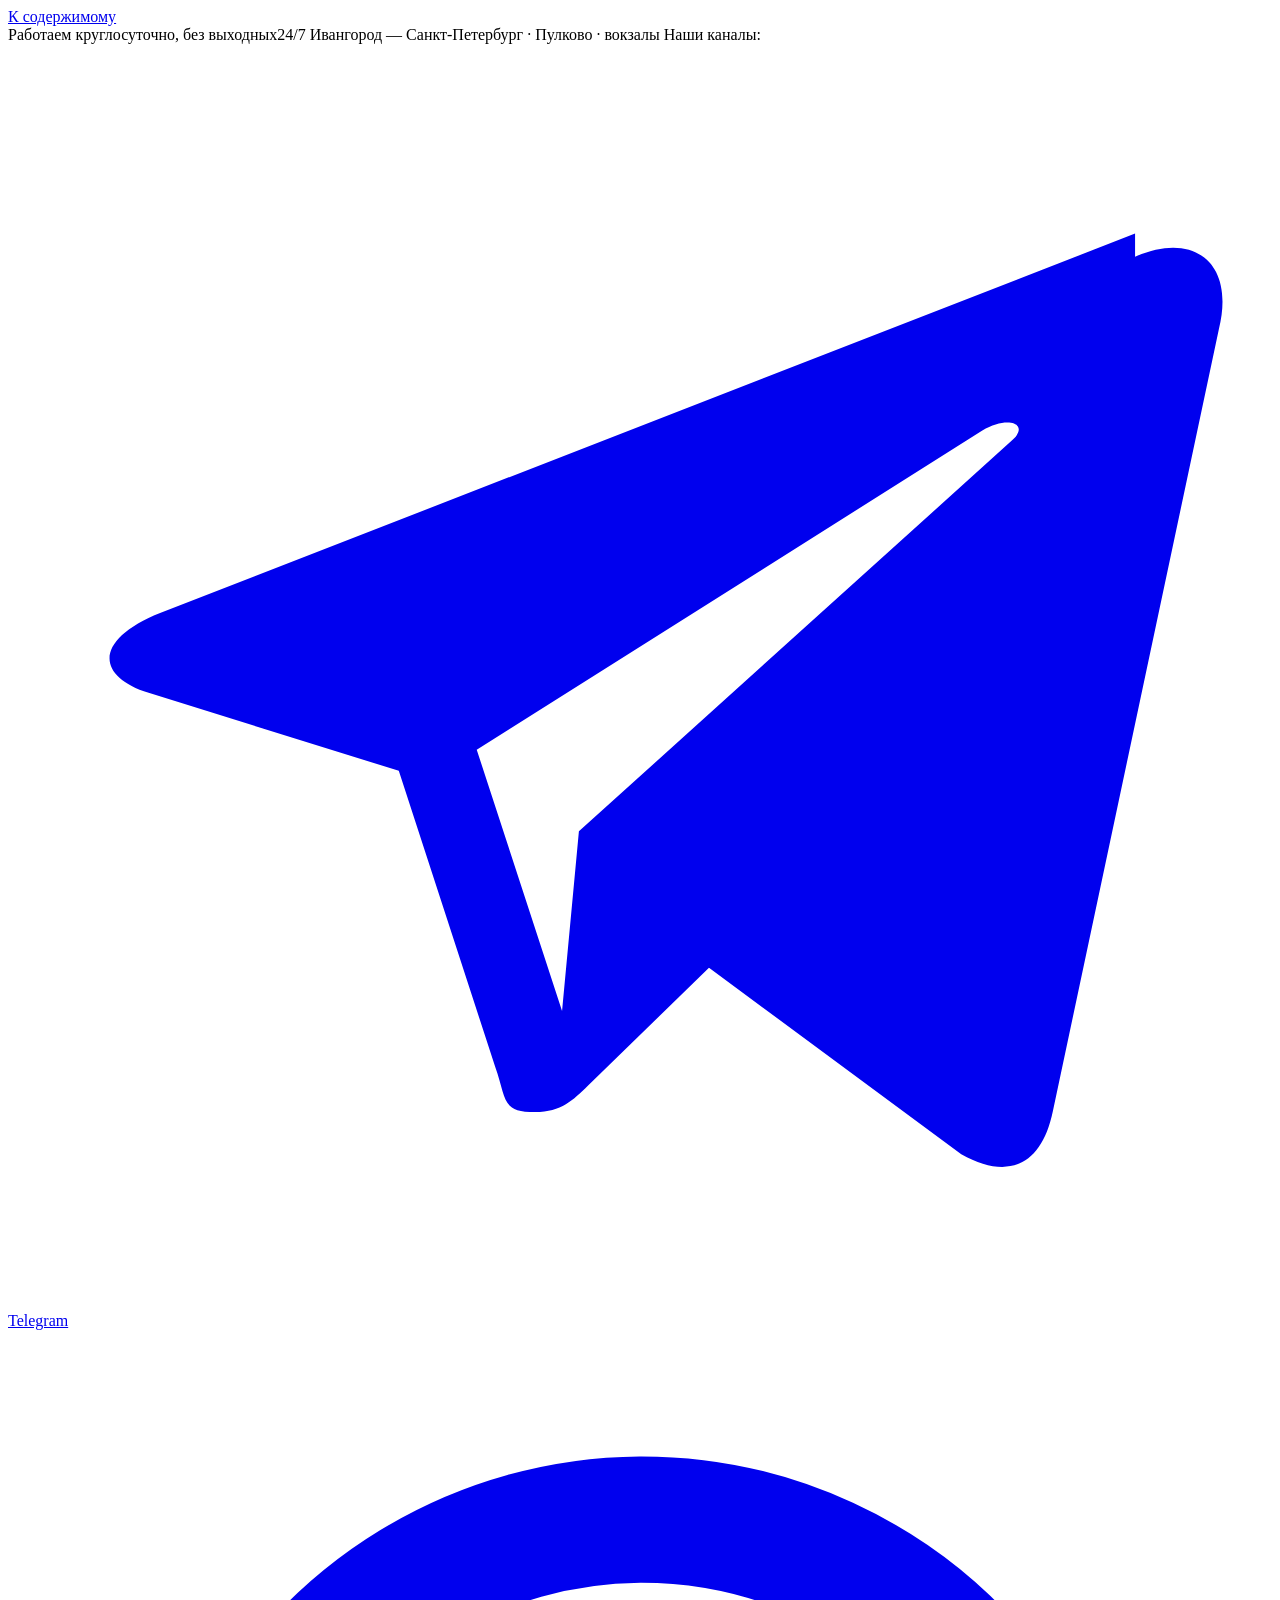
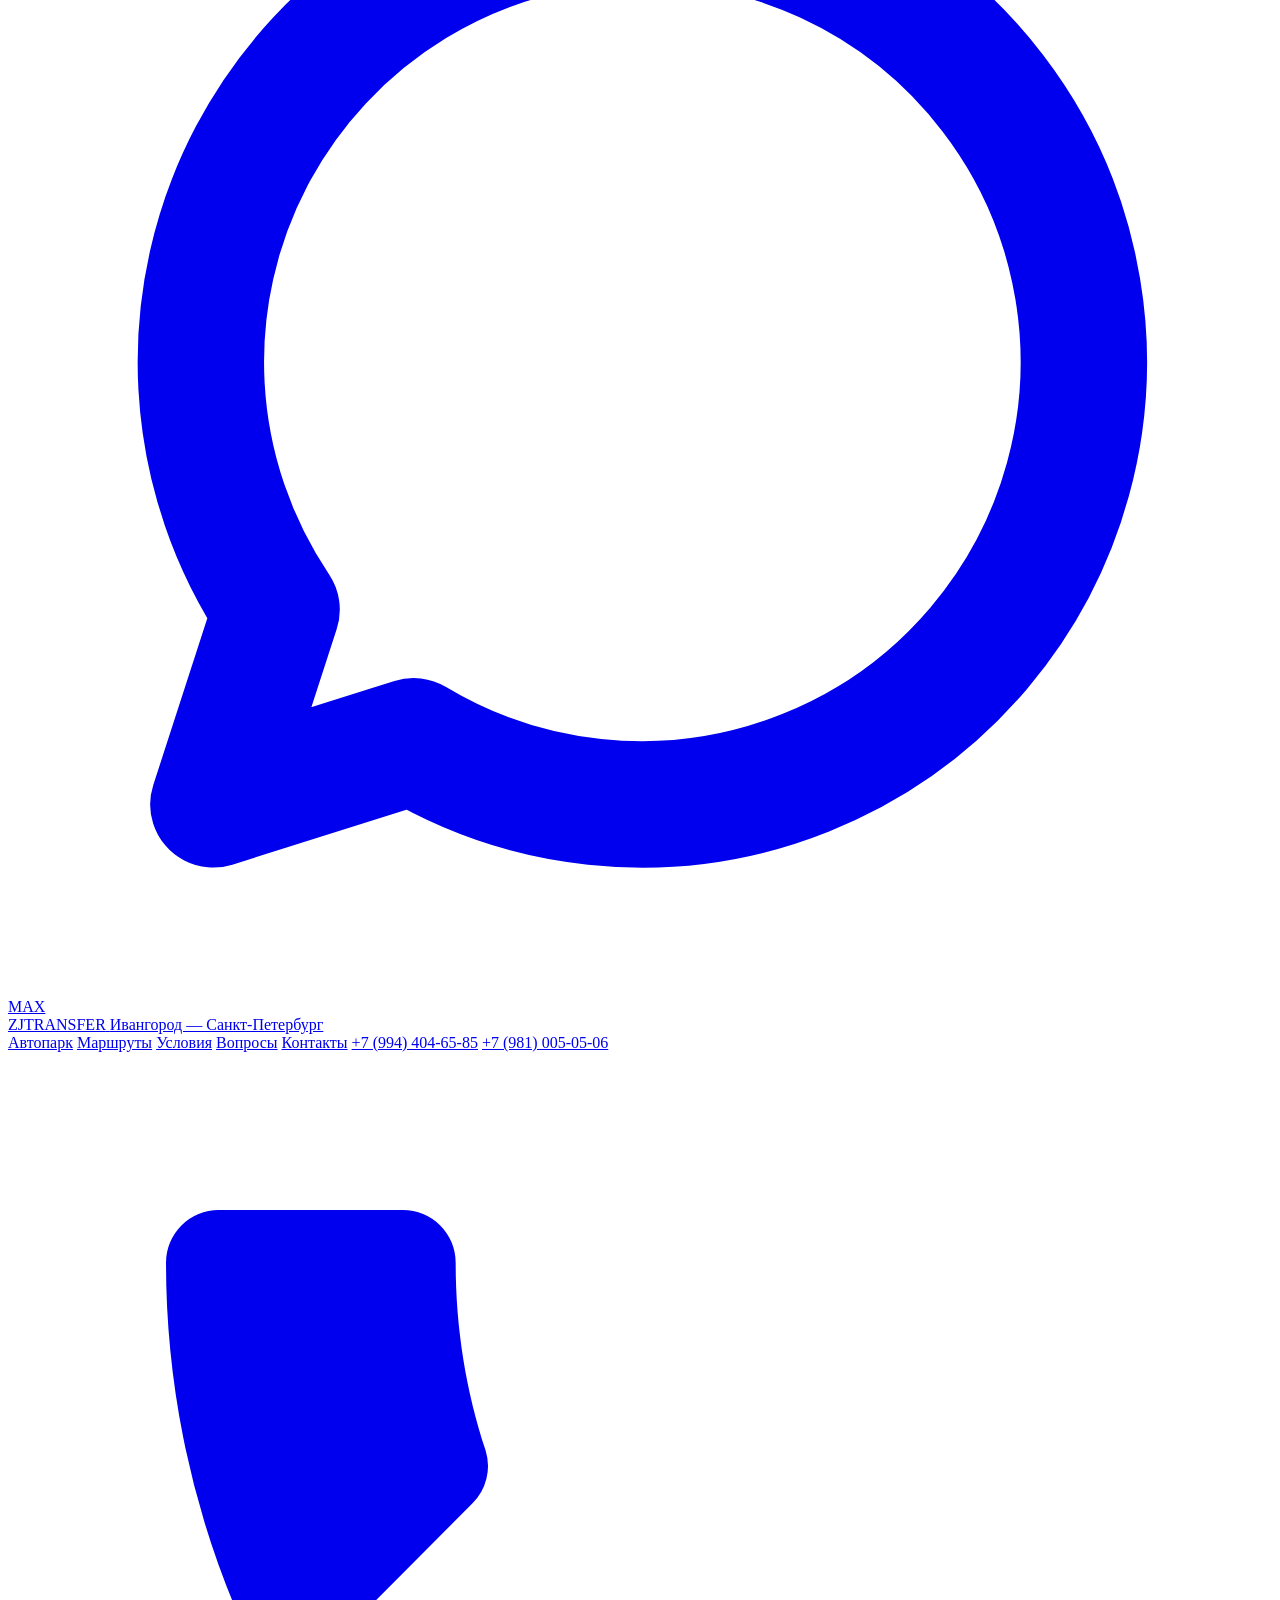
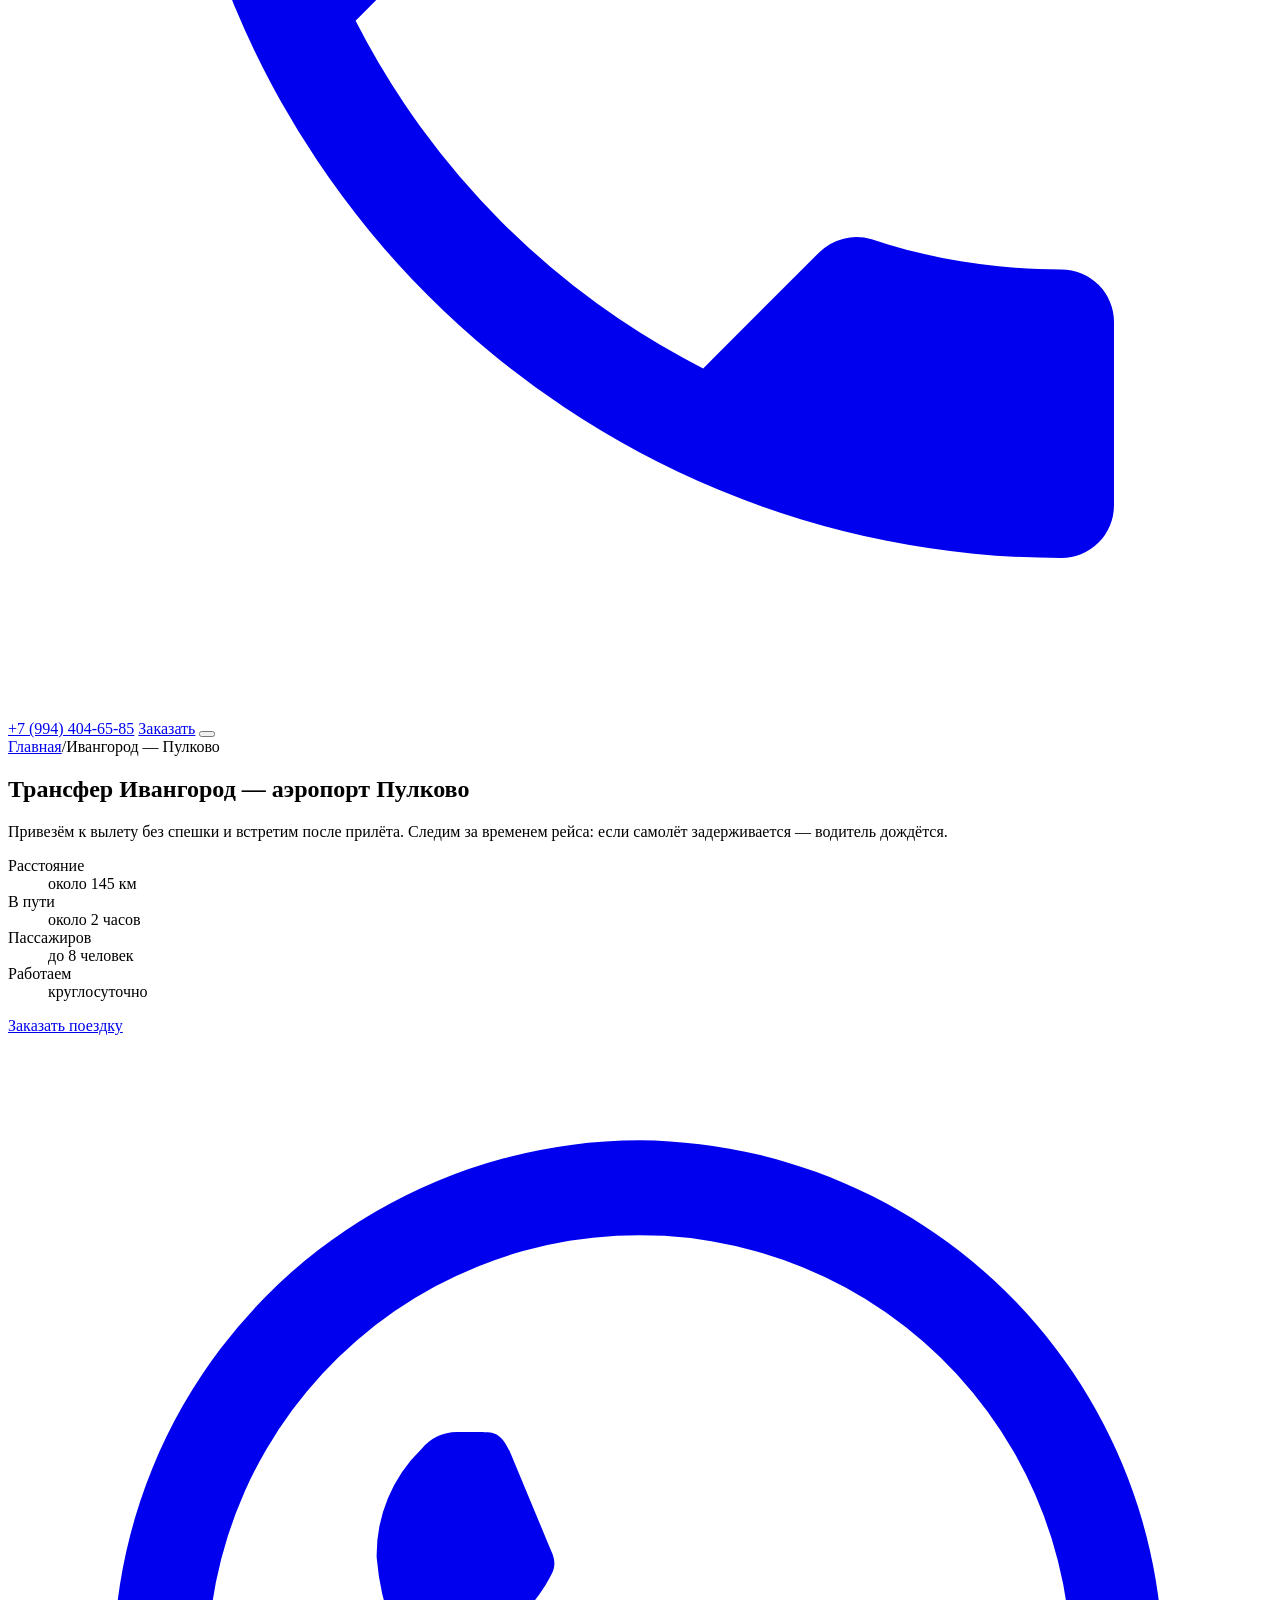
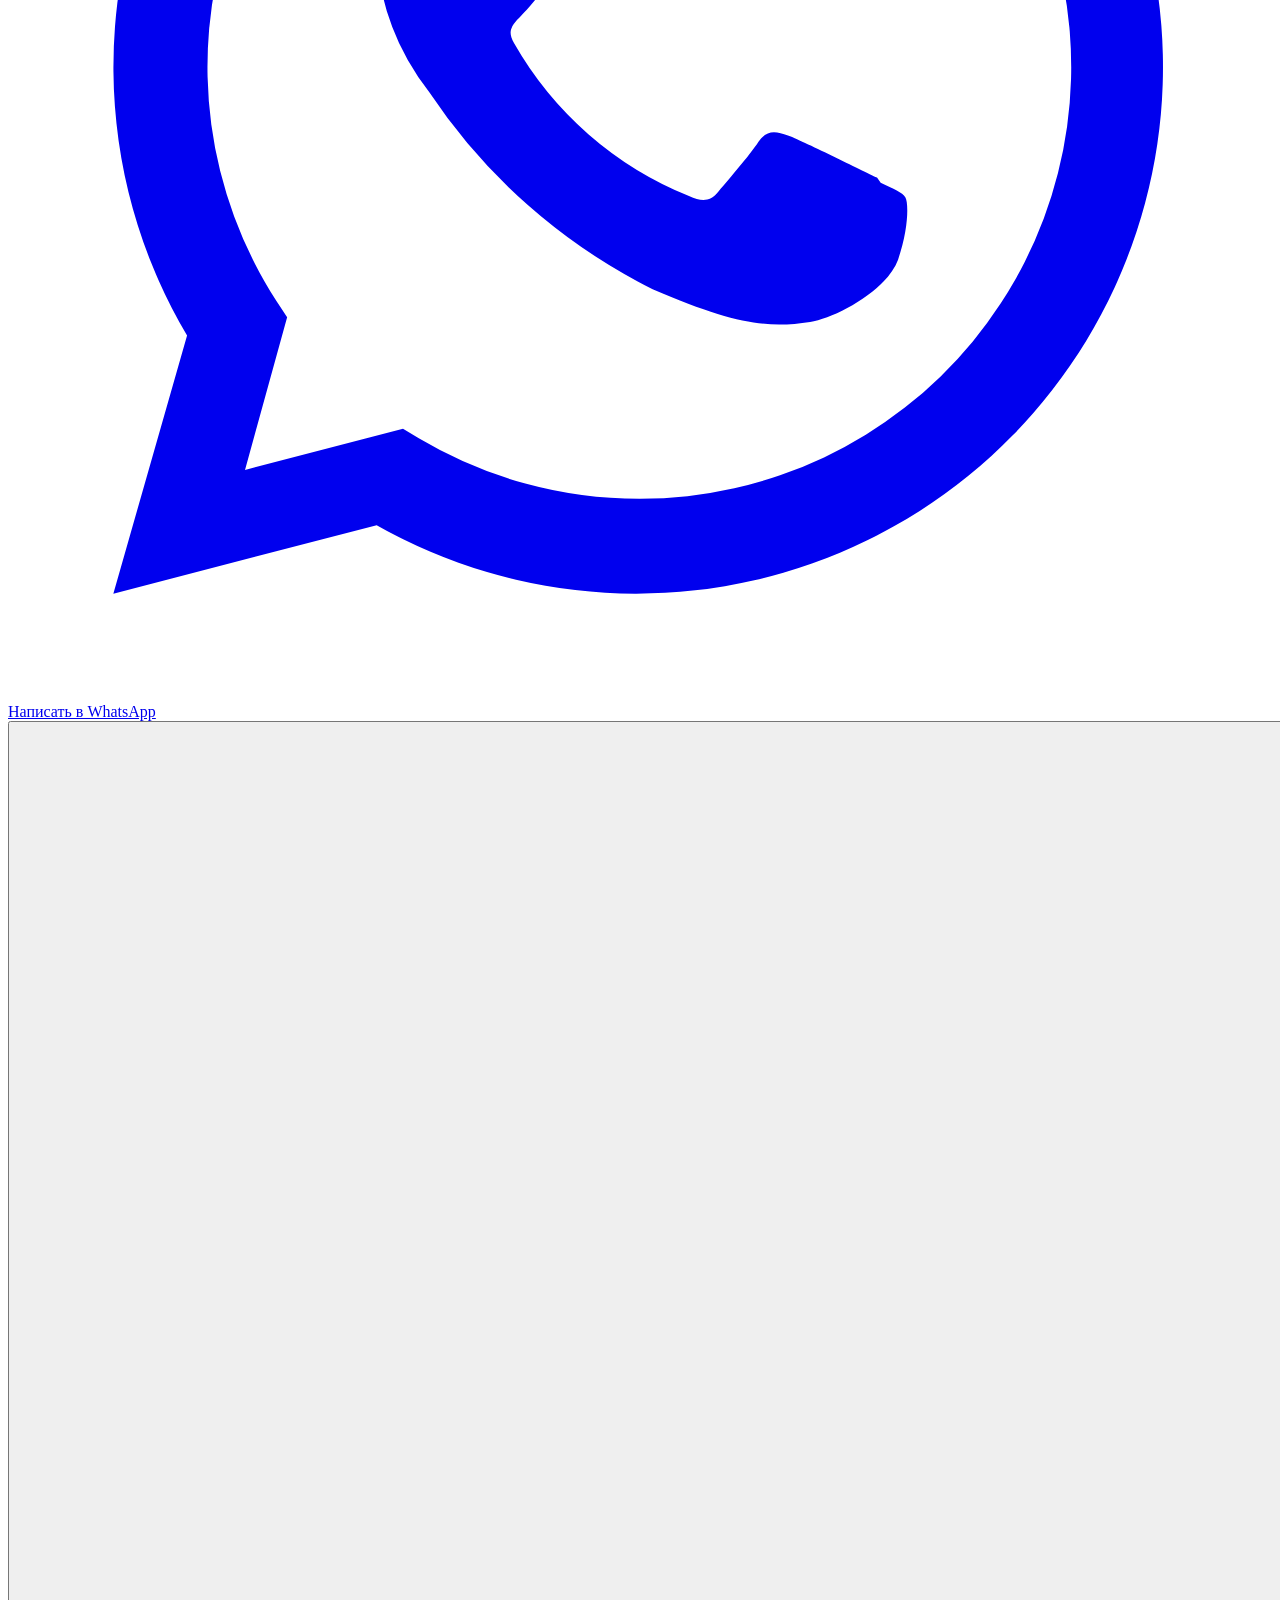
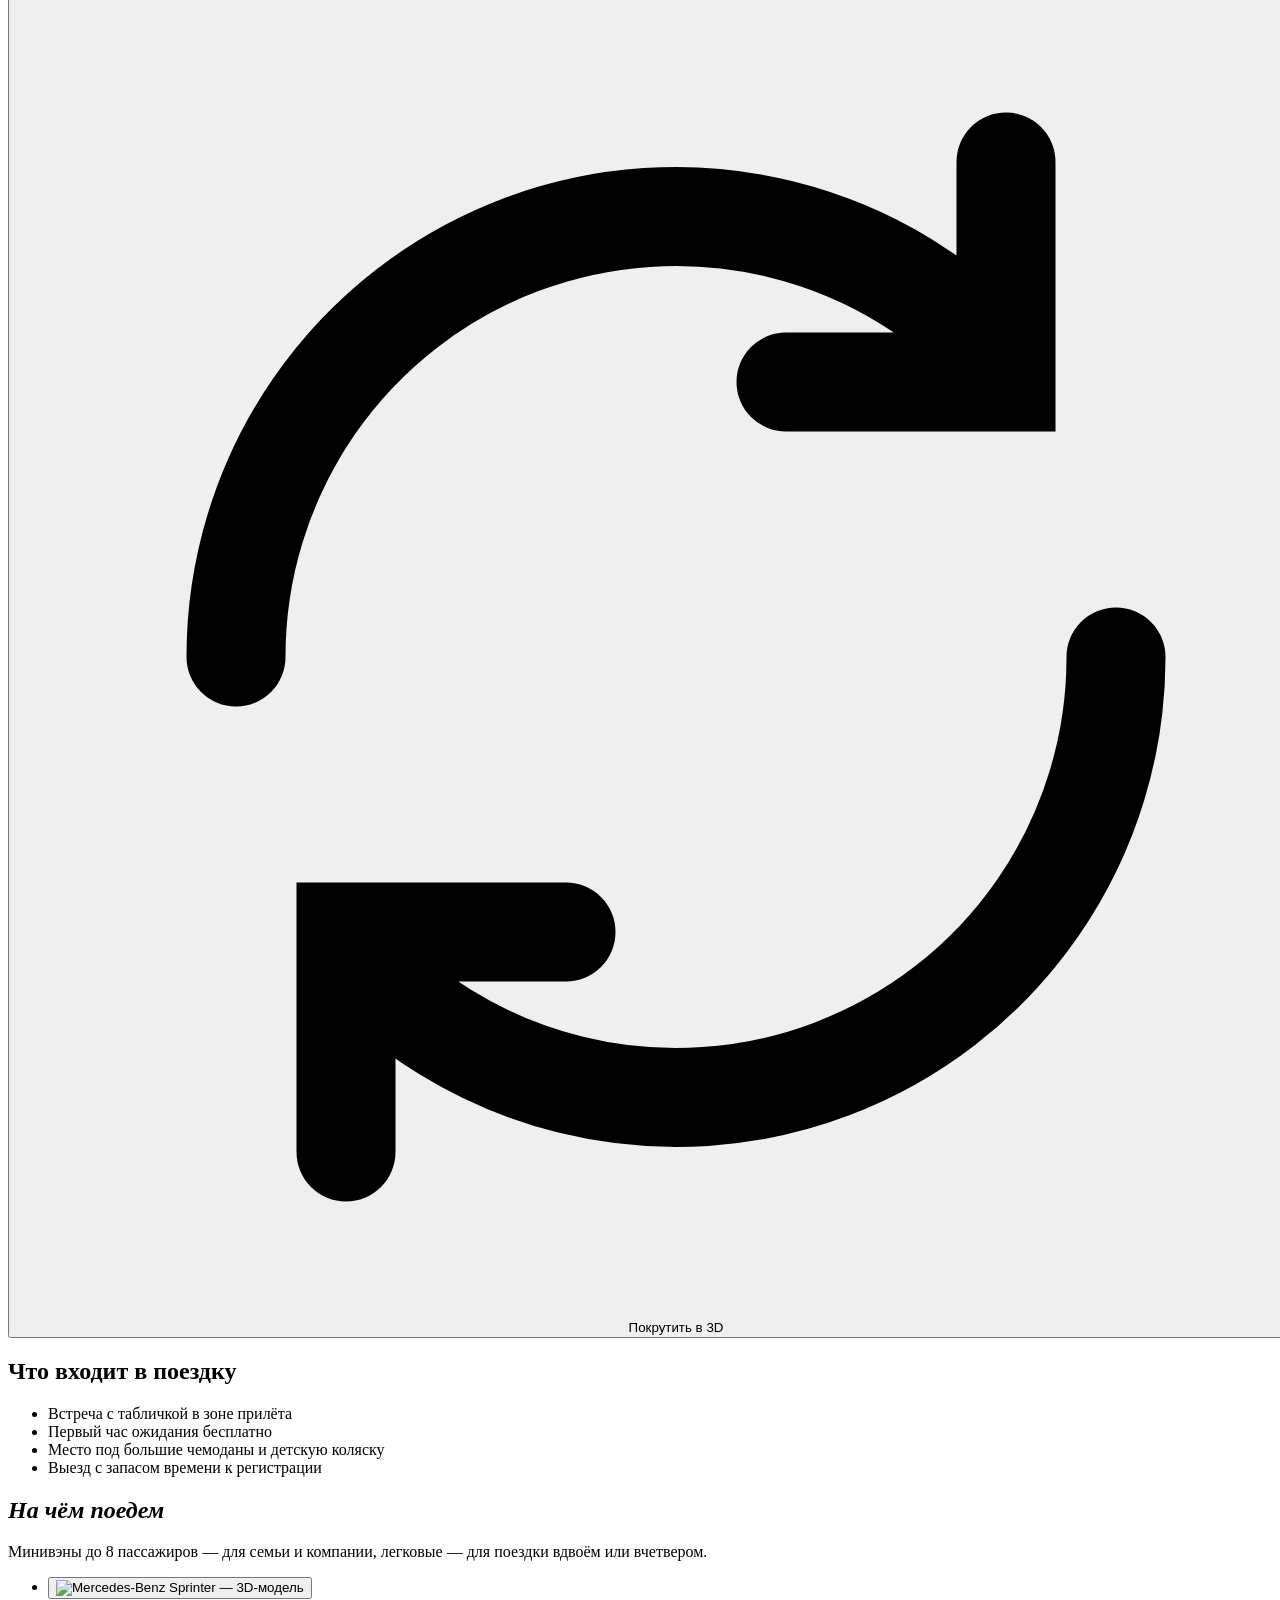
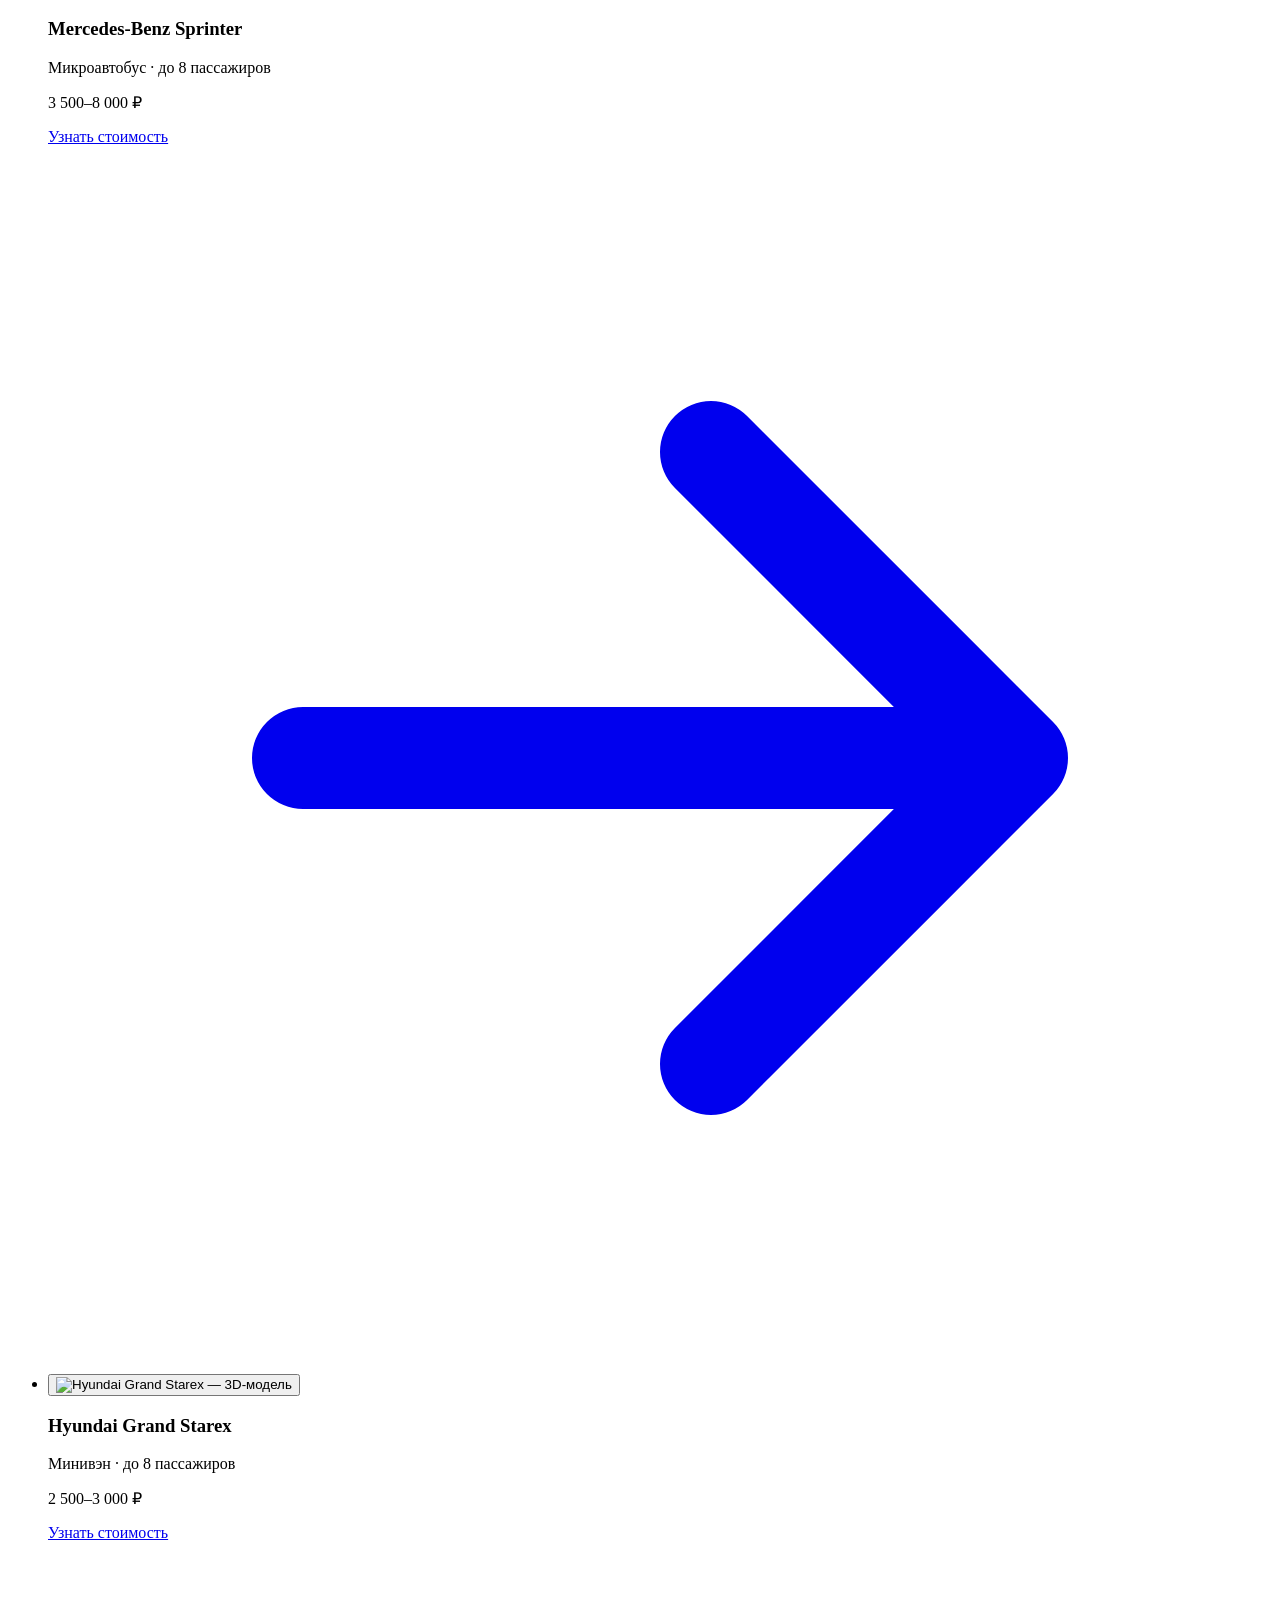
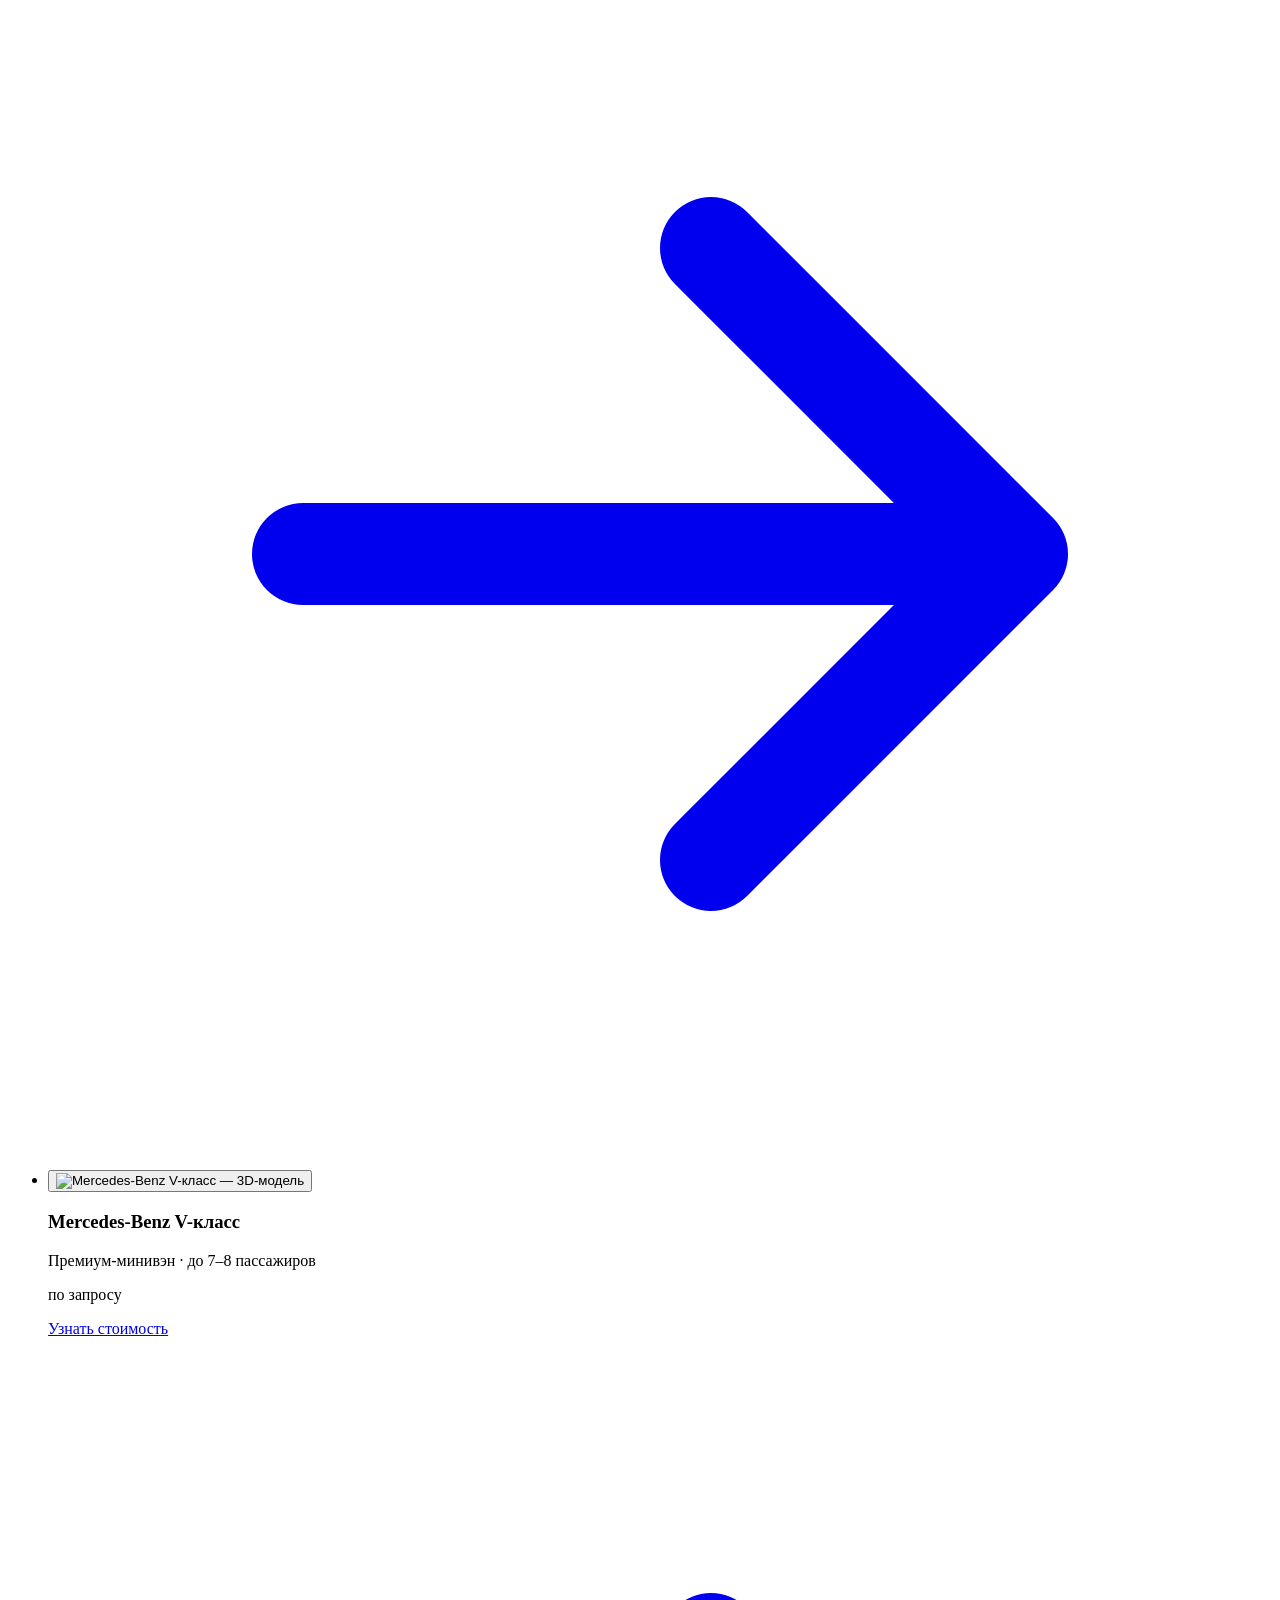
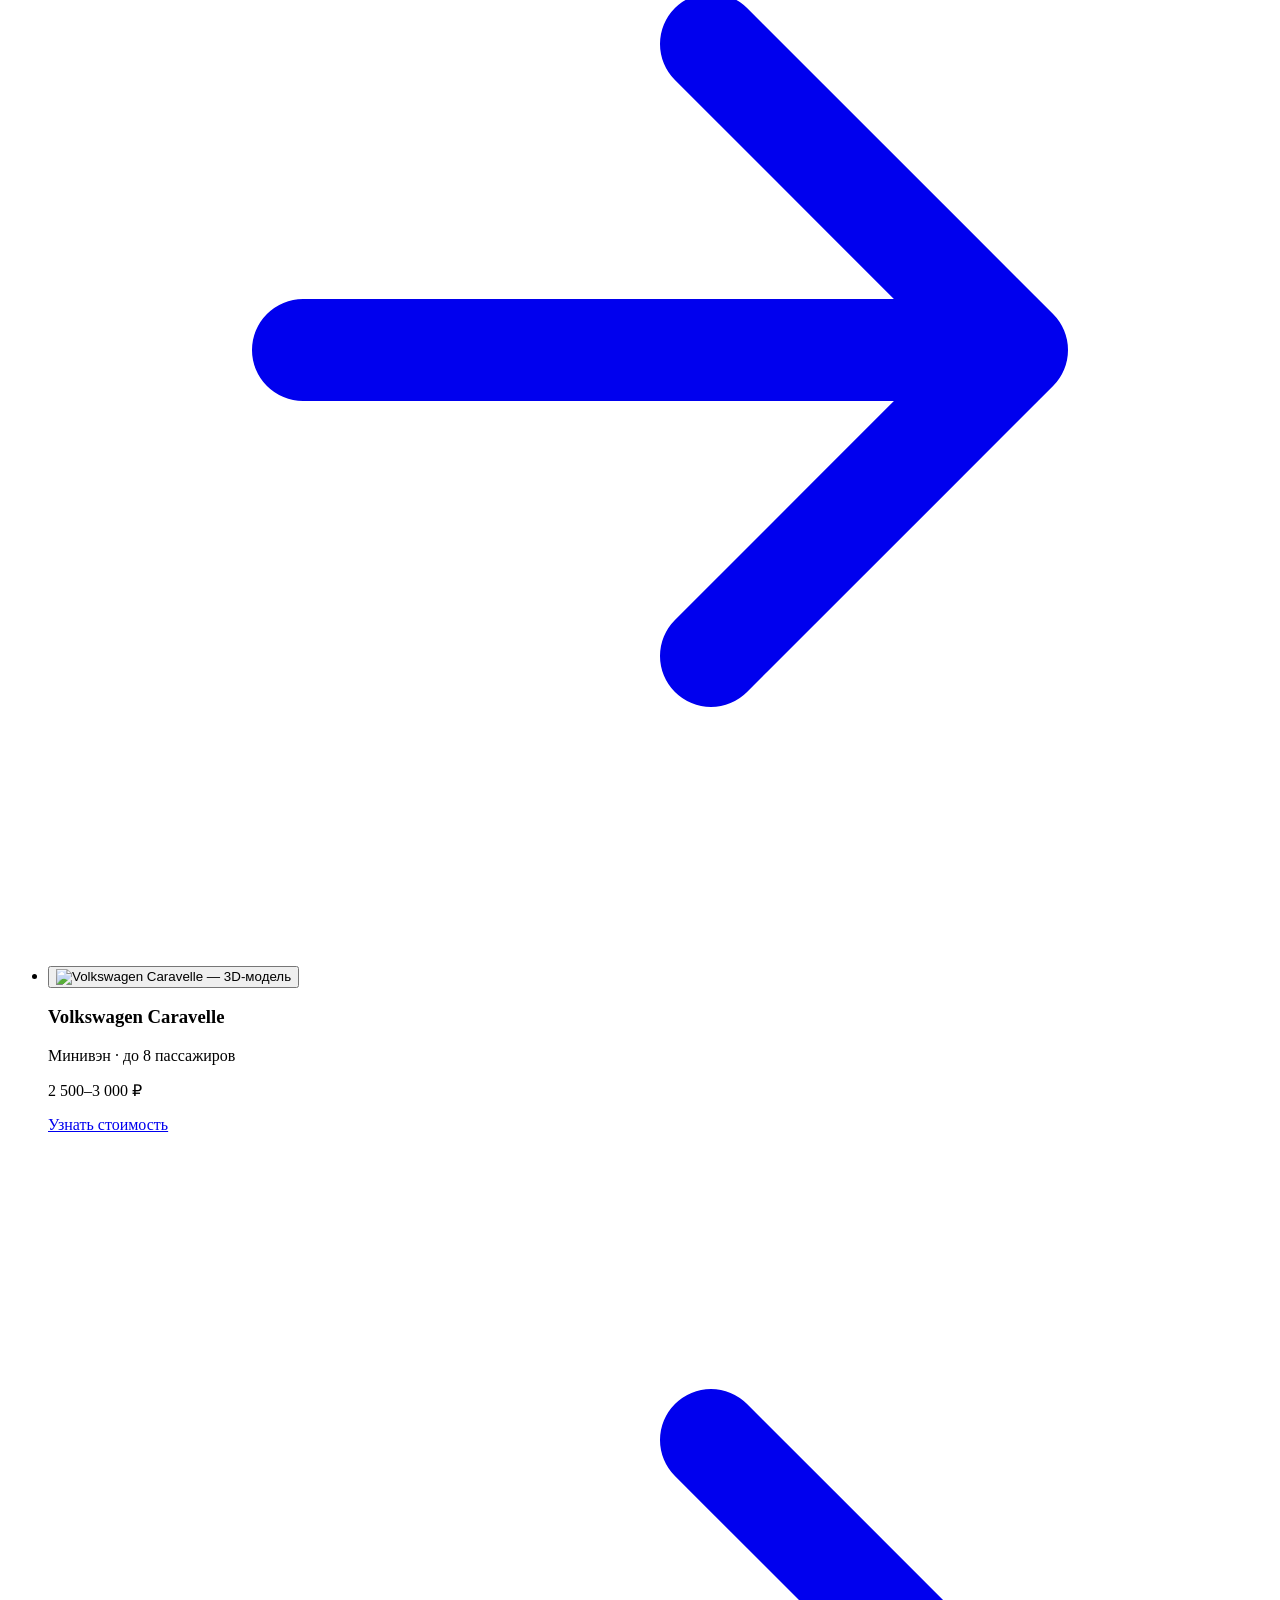
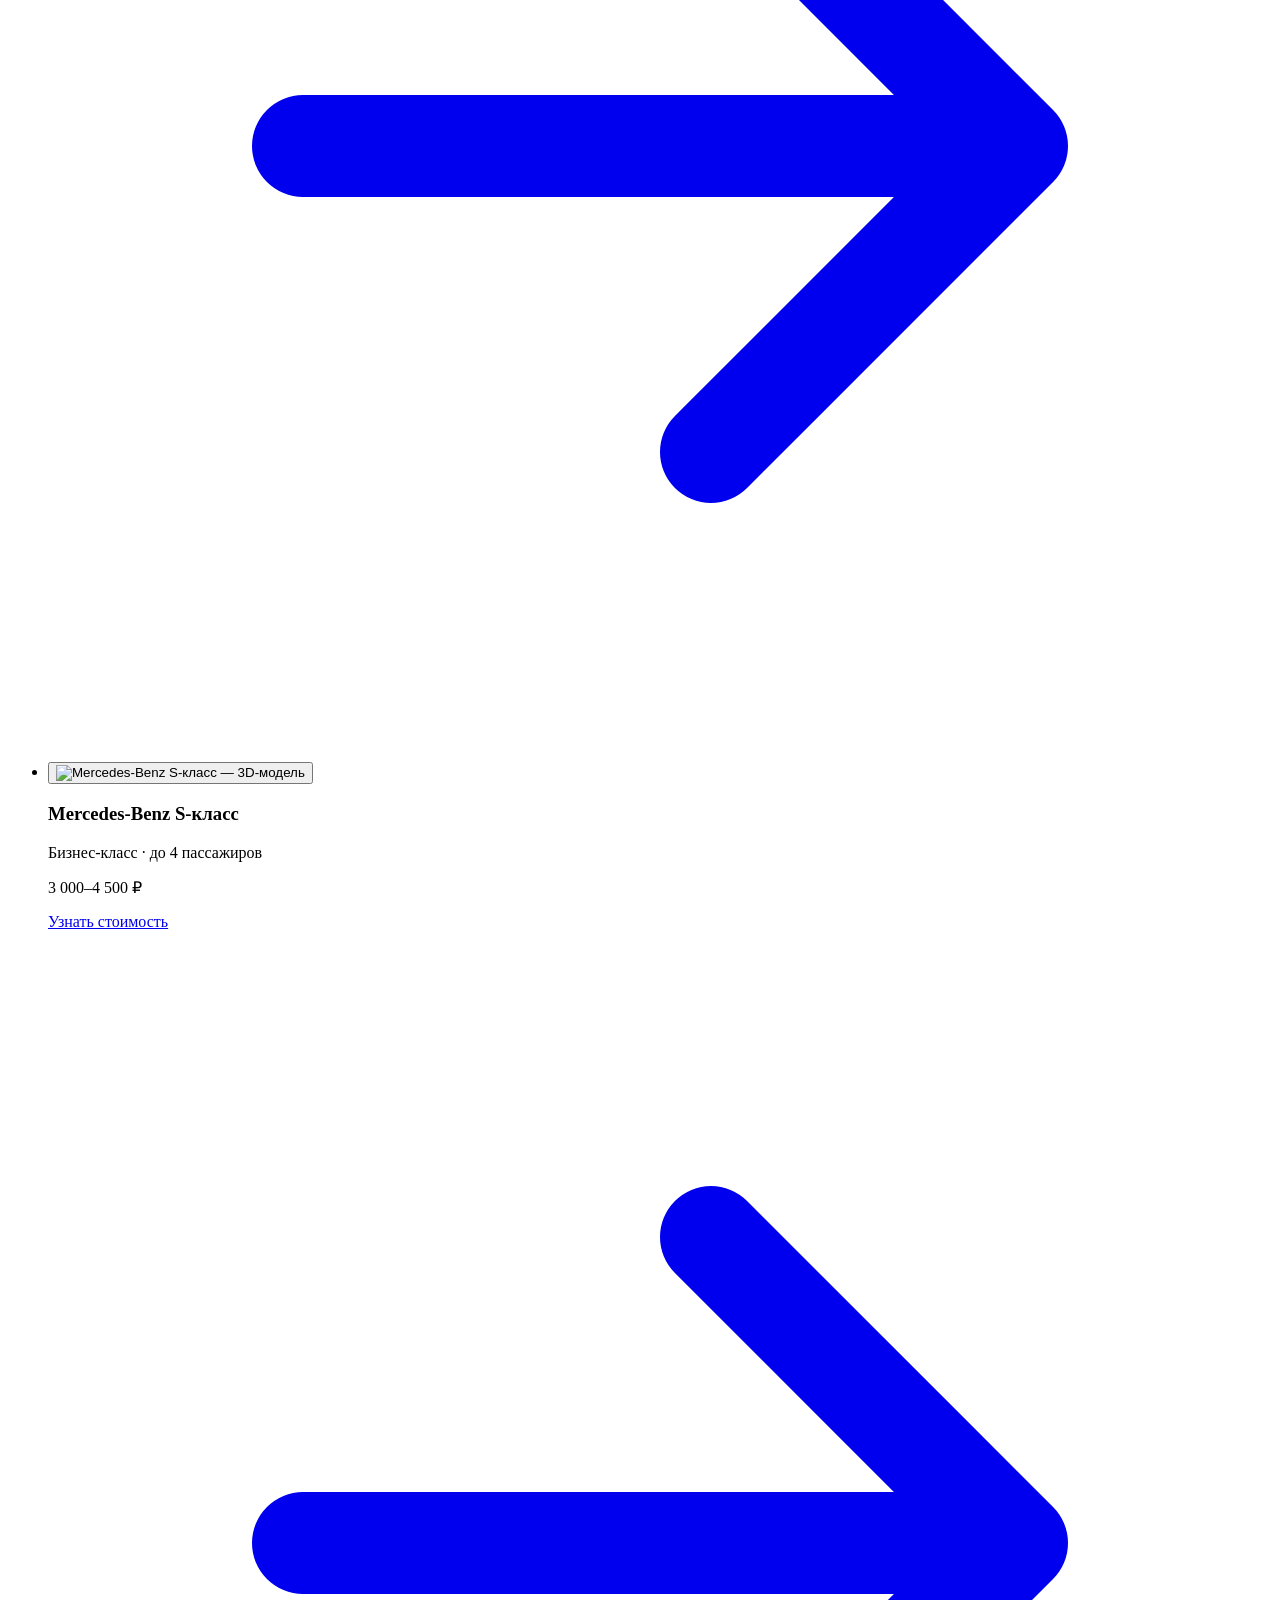
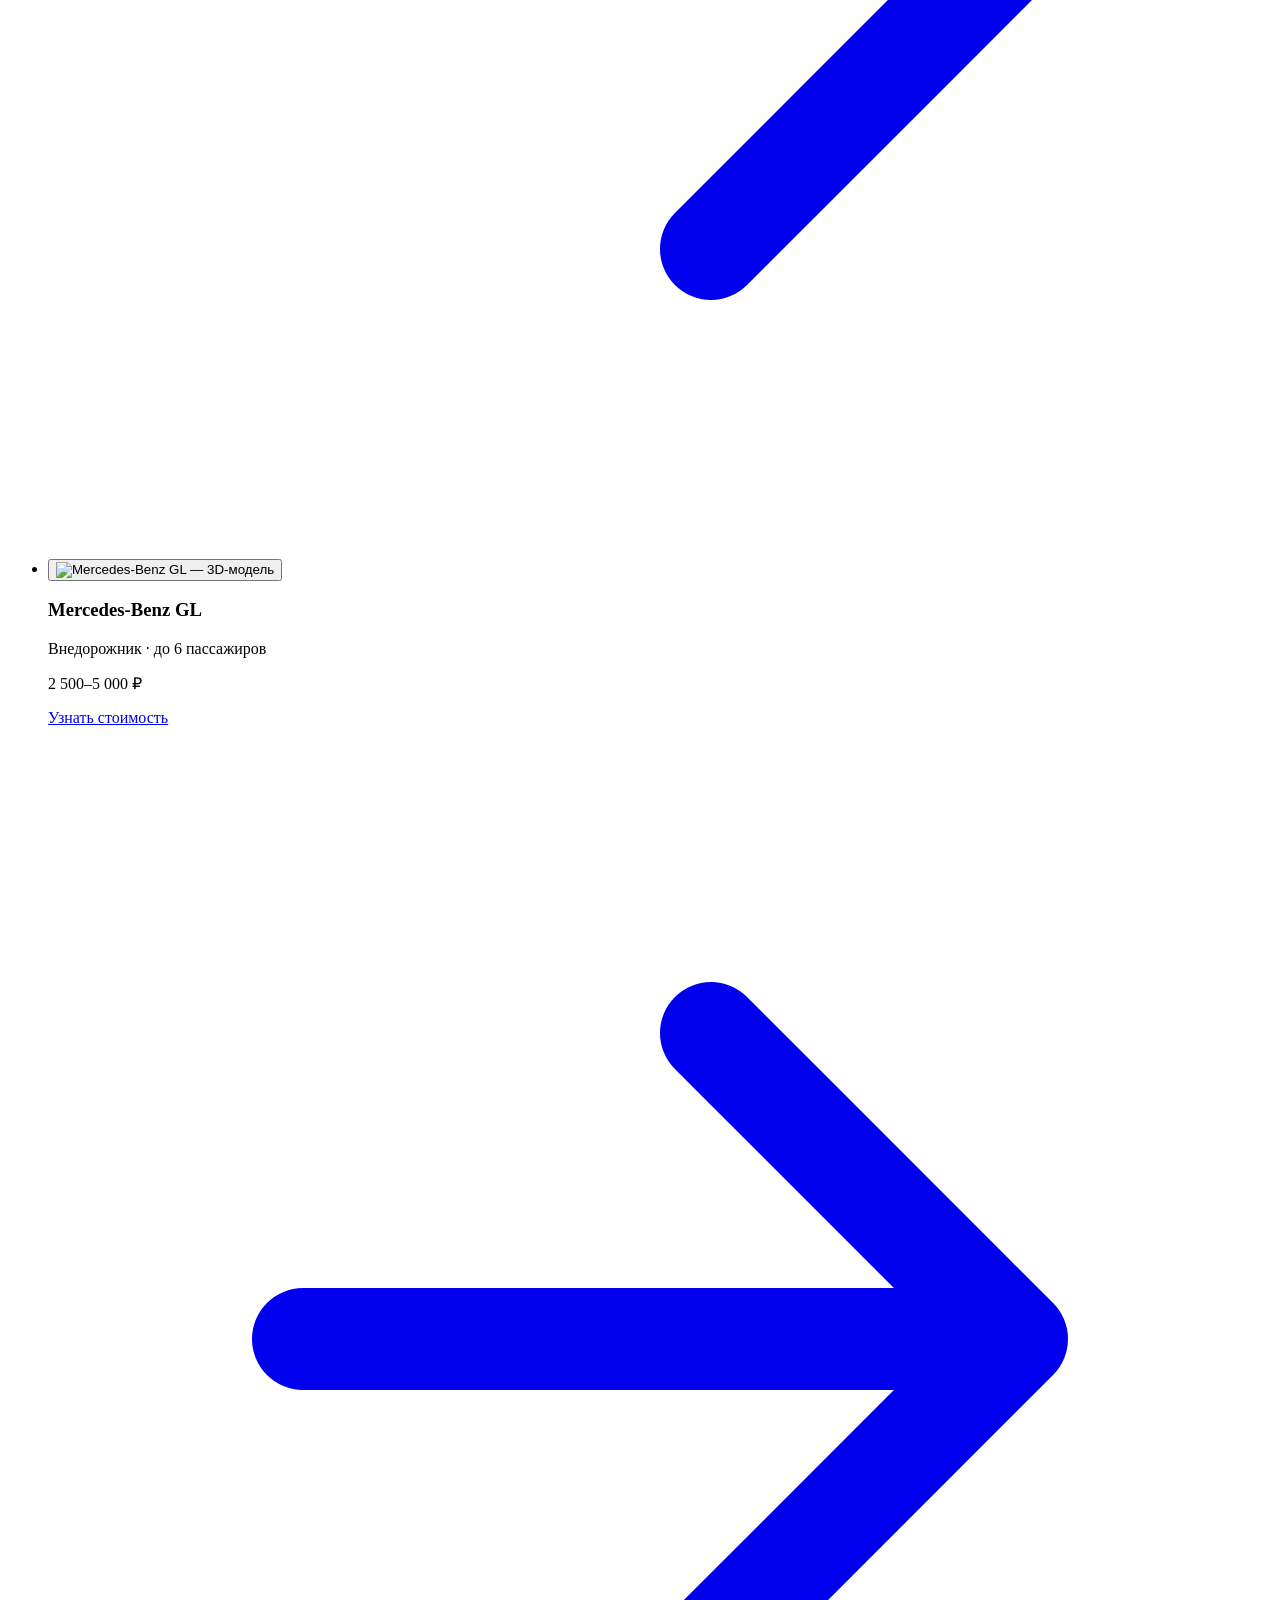
==== commit 1f2c8d31: "Обновление превью ZJTransfer Co-Authored-By: Claude Opus 5.5 <noreply@anthropic.com>" ====
--- a/ivangorod-pulkovo/index.html
+++ b/ivangorod-pulkovo/index.html
@@ -1,4 +1,28 @@
-<!DOCTYPE html><html lang="ru"> <head><meta charset="utf-8"><meta name="viewport" content="width=device-width, initial-scale=1, viewport-fit=cover"><title>Такси Ивангород — аэропорт Пулково, трансфер на минивэне | ZJTransfer</title><meta name="description" content="Трансфер из Ивангорода в аэропорт Пулково и из Пулково в Ивангород. Встреча с табличкой, час ожидания бесплатно, минивэн до 8 пассажиров. Работаем круглосуточно."><link rel="canonical" href="https://zjtransfer.ru/zjtransfer-preview/ivangorod-pulkovo/"><meta name="theme-color" content="#0b0b0c"><meta name="robots" content="noindex, nofollow"><meta property="og:type" content="website"><meta property="og:locale" content="ru_RU"><meta property="og:title" content="Такси Ивангород — аэропорт Пулково, трансфер на минивэне | ZJTransfer"><meta property="og:description" content="Трансфер из Ивангорода в аэропорт Пулково и из Пулково в Ивангород. Встреча с табличкой, час ожидания бесплатно, минивэн до 8 пассажиров. Работаем круглосуточно."><meta property="og:url" content="https://zjtransfer.ru/zjtransfer-preview/ivangorod-pulkovo/"><meta property="og:image" content="https://zjtransfer.ru/img/og.jpg"><link rel="icon" href="/zjtransfer-preview/favicon.svg" type="image/svg+xml"><link rel="icon" href="/zjtransfer-preview/favicon-32.png" sizes="32x32" type="image/png"><link rel="apple-touch-icon" href="/zjtransfer-preview/apple-touch-icon.png"><script type="application/ld+json">[{"@context":"https://schema.org","@type":"TaxiService","name":"ZJTransfer","description":"Трансфер Ивангород — Санкт-Петербург на минивэнах и легковых машинах с водителем. Пулково, вокзалы, Кингисепп, Усть-Луга, Вистино.","url":"https://zjtransfer.ru","telephone":"+79810050506","email":"zzzaaauuuoo@mail.ru","areaServed":["Ивангород","Санкт-Петербург","Кингисепп","Усть-Луга","Вистино","Ленинградская область"],"sameAs":["https://vk.ru/zjtransfer","https://t.me/ZJTransfer"],"provider":{"@type":"LocalBusiness","name":"ZJTransfer","telephone":"+79810050506","address":{"@type":"PostalAddress","addressLocality":"Ивангород","addressRegion":"Ленинградская область","addressCountry":"RU"},"openingHours":"Mo-Su 00:00-23:59"}},{"@context":"https://schema.org","@type":"Service","name":"Трансфер Ивангород — аэропорт Пулково","serviceType":"Трансфер с водителем","areaServed":["Ивангород","аэропорт Пулково"],"provider":{"@type":"TaxiService","name":"ZJTransfer","telephone":"+79810050506"},"url":"https://zjtransfer.ru/ivangorod-pulkovo/"},{"@context":"https://schema.org","@type":"BreadcrumbList","itemListElement":[{"@type":"ListItem","position":1,"name":"Главная","item":"https://zjtransfer.ru/"},{"@type":"ListItem","position":2,"name":"Ивангород — Пулково","item":"https://zjtransfer.ru/ivangorod-pulkovo/"}]},{"@context":"https://schema.org","@type":"FAQPage","mainEntity":[{"@type":"Question","name":"Что если рейс задержали?","acceptedAnswer":{"@type":"Answer","text":"Водитель дождётся. Первый час ожидания бесплатный, дальше — 600 ₽ за каждый час."}},{"@type":"Question","name":"Где встретит водитель?","acceptedAnswer":{"@type":"Answer","text":"В зоне прилёта с табличкой с вашим именем. Номер водителя пришлём заранее."}},{"@type":"Question","name":"Нужна ли предоплата?","acceptedAnswer":{"@type":"Answer","text":"Да, предоплата — часть стоимости поездки. Остаток — наличными или переводом в конце поездки."}},{"@type":"Question","name":"Есть ли детское кресло?","acceptedAnswer":{"@type":"Answer","text":"Есть. Скажите при бронировании возраст ребёнка — подготовим кресло заранее."}},{"@type":"Question","name":"Кто платит за платную дорогу?","acceptedAnswer":{"@type":"Answer","text":"Платные участки дороги оплачивает пассажир."}},{"@type":"Question","name":"Есть ли скидки?","acceptedAnswer":{"@type":"Answer","text":"Постоянным клиентам — скидка 5–10 %."}}]}]</script><script>document.documentElement.classList.add('js')</script><link rel="stylesheet" href="/zjtransfer-preview/_astro/_slug_.Cxv5iZ3t.css">
+<!DOCTYPE html><html lang="ru"> <head><meta charset="utf-8"><meta name="viewport" content="width=device-width, initial-scale=1, viewport-fit=cover"><title>Такси Ивангород — аэропорт Пулково, трансфер на минивэне | ZJTransfer</title><meta name="description" content="Трансфер из Ивангорода в аэропорт Пулково и из Пулково в Ивангород. Встреча с табличкой, час ожидания бесплатно, минивэн до 8 пассажиров. Работаем круглосуточно."><link rel="canonical" href="https://zjtransfer.ru/zjtransfer-preview/ivangorod-pulkovo/"><meta name="theme-color" content="#0b0b0c"><meta name="robots" content="noindex, nofollow"><meta property="og:type" content="website"><meta property="og:locale" content="ru_RU"><meta property="og:title" content="Такси Ивангород — аэропорт Пулково, трансфер на минивэне | ZJTransfer"><meta property="og:description" content="Трансфер из Ивангорода в аэропорт Пулково и из Пулково в Ивангород. Встреча с табличкой, час ожидания бесплатно, минивэн до 8 пассажиров. Работаем круглосуточно."><meta property="og:url" content="https://zjtransfer.ru/zjtransfer-preview/ivangorod-pulkovo/"><meta property="og:image" content="https://zjtransfer.ru/img/og.jpg"><link rel="icon" href="/zjtransfer-preview/favicon.svg" type="image/svg+xml"><link rel="icon" href="/zjtransfer-preview/favicon-32.png" sizes="32x32" type="image/png"><link rel="apple-touch-icon" href="/zjtransfer-preview/apple-touch-icon.png"><script type="application/ld+json">[{"@context":"https://schema.org","@type":"TaxiService","name":"ZJTransfer","description":"Трансфер Ивангород — Санкт-Петербург на минивэнах и легковых машинах с водителем. Пулково, вокзалы, Кингисепп, Усть-Луга, Вистино.","url":"https://zjtransfer.ru","telephone":"+79944046585","email":"zzzaaauuuoo@mail.ru","areaServed":["Ивангород","Санкт-Петербург","Кингисепп","Усть-Луга","Вистино","Ленинградская область"],"sameAs":["https://vk.ru/zjtransfer","https://t.me/ZJTransfer"],"provider":{"@type":"LocalBusiness","name":"ZJTransfer","telephone":"+79944046585","address":{"@type":"PostalAddress","addressLocality":"Ивангород","addressRegion":"Ленинградская область","addressCountry":"RU"},"openingHours":"Mo-Su 00:00-23:59"}},{"@context":"https://schema.org","@type":"Service","name":"Трансфер Ивангород — аэропорт Пулково","serviceType":"Трансфер с водителем","areaServed":["Ивангород","аэропорт Пулково"],"provider":{"@type":"TaxiService","name":"ZJTransfer","telephone":"+79944046585"},"url":"https://zjtransfer.ru/ivangorod-pulkovo/"},{"@context":"https://schema.org","@type":"BreadcrumbList","itemListElement":[{"@type":"ListItem","position":1,"name":"Главная","item":"https://zjtransfer.ru/"},{"@type":"ListItem","position":2,"name":"Ивангород — Пулково","item":"https://zjtransfer.ru/ivangorod-pulkovo/"}]},{"@context":"https://schema.org","@type":"FAQPage","mainEntity":[{"@type":"Question","name":"Что если рейс задержали?","acceptedAnswer":{"@type":"Answer","text":"Водитель дождётся. Первый час ожидания бесплатный, дальше — 600 ₽ за каждый час."}},{"@type":"Question","name":"Где встретит водитель?","acceptedAnswer":{"@type":"Answer","text":"В зоне прилёта с табличкой с вашим именем. Номер водителя пришлём заранее."}},{"@type":"Question","name":"Нужна ли предоплата?","acceptedAnswer":{"@type":"Answer","text":"Да, предоплата — часть стоимости поездки. Остаток — наличными или переводом в конце поездки."}},{"@type":"Question","name":"Есть ли детское кресло?","acceptedAnswer":{"@type":"Answer","text":"Есть. Скажите при бронировании возраст ребёнка — подготовим кресло заранее."}},{"@type":"Question","name":"Кто платит за платную дорогу?","acceptedAnswer":{"@type":"Answer","text":"Платные участки дороги оплачивает пассажир."}},{"@type":"Question","name":"Есть ли скидки?","acceptedAnswer":{"@type":"Answer","text":"Постоянным клиентам — скидка 5–10 %."}}]}]</script><script>document.documentElement.classList.add('js')</script><link rel="stylesheet" href="/zjtransfer-preview/_astro/_slug_.C0VjS6C9.css">
 <link rel="stylesheet" href="/zjtransfer-preview/_astro/_slug_.BYcsEr61.css">
-<link rel="stylesheet" href="/zjtransfer-preview/_astro/_slug_.BXFDfhP8.css"></head> <body> <a class="skip vh" href="#main">К содержимому</a> <div class="topline" data-astro-cid-3ef6ksr2> <div class="wrap topline-in" data-astro-cid-3ef6ksr2> <span class="topline-live" data-astro-cid-3ef6ksr2><i aria-hidden="true" data-astro-cid-3ef6ksr2></i>Работаем круглосуточно, без выходных</span> <span class="topline-more" data-astro-cid-3ef6ksr2>Ивангород — Санкт-Петербург · Пулково · вокзалы</span> <span class="topline-more" data-astro-cid-3ef6ksr2>Постоянным клиентам — скидка 5–10 %</span> </div> </div> <header class="hdr" data-header data-astro-cid-3ef6ksr2> <div class="wrap hdr-in" data-astro-cid-3ef6ksr2> <a class="logo" href="/zjtransfer-preview/" aria-label="ZJTransfer — на главную" data-astro-cid-3ef6ksr2> <span class="logo-word" data-astro-cid-3ef6ksr2>ZJTRANSFER</span> <span class="logo-sub" data-astro-cid-3ef6ksr2>Ивангород — Санкт-Петербург</span> </a> <nav class="nav" aria-label="Разделы сайта" id="nav" data-astro-cid-3ef6ksr2> <a href="/zjtransfer-preview/#fleet" data-astro-cid-3ef6ksr2>Автопарк</a> <a href="/zjtransfer-preview/#routes" data-astro-cid-3ef6ksr2>Маршруты</a> <a href="#conditions" data-astro-cid-3ef6ksr2>Условия</a> <a href="#faq" data-astro-cid-3ef6ksr2>Вопросы</a> <a href="#contacts" data-astro-cid-3ef6ksr2>Контакты</a> <a class="nav-phone-m" href="tel:+79810050506" data-astro-cid-3ef6ksr2>+7 (981) 005-05-06</a> </nav> <div class="hdr-actions" data-astro-cid-3ef6ksr2> <a class="hdr-phone" href="tel:+79810050506" data-astro-cid-3ef6ksr2><svg viewBox="0 0 24 24" aria-hidden="true" data-astro-cid-3ef6ksr2="true"><path fill="currentColor" d="M6.6 10.8a15.1 15.1 0 0 0 6.6 6.6l2.2-2.2a1 1 0 0 1 1-.25c1.1.37 2.3.57 3.6.57a1 1 0 0 1 1 1V20a1 1 0 0 1-1 1A17 17 0 0 1 3 4a1 1 0 0 1 1-1h3.5a1 1 0 0 1 1 1c0 1.25.2 2.45.57 3.57a1 1 0 0 1-.25 1z"/></svg>+7 (981) 005-05-06</a> <a class="btn hdr-btn" href="#booking" data-astro-cid-3ef6ksr2>Заказать</a> <button type="button" class="burger" aria-label="Открыть меню" aria-expanded="false" aria-controls="nav" data-burger data-astro-cid-3ef6ksr2><span data-astro-cid-3ef6ksr2></span><span data-astro-cid-3ef6ksr2></span></button> </div> </div> </header>  <script type="module">const s=document.querySelector("[data-header]"),t=document.querySelector("[data-burger]"),l=()=>s.classList.toggle("is-solid",scrollY>20);addEventListener("scroll",l,{passive:!0});l();t.addEventListener("click",()=>{const e=s.classList.toggle("is-open");t.setAttribute("aria-expanded",String(e)),t.setAttribute("aria-label",e?"Закрыть меню":"Открыть меню"),document.documentElement.classList.toggle("is-locked",e)});s.querySelectorAll(".nav a").forEach(e=>e.addEventListener("click",()=>{s.classList.remove("is-open"),t.setAttribute("aria-expanded","false"),document.documentElement.classList.remove("is-locked")}));</script> <main id="main">  <section class="rhero" data-astro-cid-yvbahnfj> <div class="wrap" data-astro-cid-yvbahnfj> <nav class="crumbs" aria-label="Навигация" data-astro-cid-yvbahnfj><a href="/zjtransfer-preview/" data-astro-cid-yvbahnfj>Главная</a><span aria-hidden="true" data-astro-cid-yvbahnfj>/</span><span data-astro-cid-yvbahnfj>Ивангород — Пулково</span></nav> <h1 data-astro-cid-yvbahnfj>Трансфер Ивангород — аэропорт Пулково</h1> <div class="rhero-grid" data-astro-cid-yvbahnfj> <div class="rhero-text" data-astro-cid-yvbahnfj> <p class="rhero-lead" data-astro-cid-yvbahnfj>Привезём к вылету без спешки и встретим после прилёта. Следим за временем рейса: если самолёт задерживается — водитель дождётся.</p> <dl class="rhero-facts" data-astro-cid-yvbahnfj> <div data-astro-cid-yvbahnfj><dt data-astro-cid-yvbahnfj>Расстояние</dt><dd data-astro-cid-yvbahnfj>около 145 км</dd></div> <div data-astro-cid-yvbahnfj><dt data-astro-cid-yvbahnfj>В пути</dt><dd data-astro-cid-yvbahnfj>около 2 часов</dd></div> <div data-astro-cid-yvbahnfj><dt data-astro-cid-yvbahnfj>Пассажиров</dt><dd data-astro-cid-yvbahnfj>до 8 человек</dd></div> <div data-astro-cid-yvbahnfj><dt data-astro-cid-yvbahnfj>Работаем</dt><dd data-astro-cid-yvbahnfj>круглосуточно</dd></div> </dl> <div class="rhero-cta" data-astro-cid-yvbahnfj> <a class="btn" href="#booking" data-astro-cid-yvbahnfj>Заказать поездку</a> <a class="btn btn--wa" href="https://wa.me/79944046585?text=%D0%97%D0%B4%D1%80%D0%B0%D0%B2%D1%81%D1%82%D0%B2%D1%83%D0%B9%D1%82%D0%B5!%20%D0%A5%D0%BE%D1%87%D1%83%20%D0%B7%D0%B0%D0%BA%D0%B0%D0%B7%D0%B0%D1%82%D1%8C%20%D1%82%D1%80%D0%B0%D0%BD%D1%81%D1%84%D0%B5%D1%80%3A%20%D0%98%D0%B2%D0%B0%D0%BD%D0%B3%D0%BE%D1%80%D0%BE%D0%B4%20%E2%80%94%20%D0%9F%D1%83%D0%BB%D0%BA%D0%BE%D0%B2%D0%BE." target="_blank" rel="noopener" data-astro-cid-yvbahnfj><svg viewBox="0 0 24 24" aria-hidden="true" data-astro-cid-yvbahnfj="true"><path fill="currentColor" d="M12 2a10 10 0 0 0-8.6 15.1L2 22l5-1.3A10 10 0 1 0 12 2zm0 18.2a8.2 8.2 0 0 1-4.2-1.15l-.3-.18-3 .78.8-2.9-.2-.3A8.2 8.2 0 1 1 12 20.2zm4.5-6.1c-.25-.12-1.46-.72-1.69-.8-.23-.08-.39-.12-.56.12-.16.25-.64.8-.78.97-.14.16-.29.18-.54.06a6.7 6.7 0 0 1-3.32-2.9c-.25-.43.25-.4.72-1.33.08-.16.04-.3-.02-.43l-.76-1.83c-.2-.48-.4-.41-.56-.42h-.47a.9.9 0 0 0-.66.31 2.8 2.8 0 0 0-.86 2.07 4.8 4.8 0 0 0 1 2.56 11 11 0 0 0 4.24 3.74c1.58.68 2.2.74 2.99.62.48-.07 1.46-.6 1.67-1.18.2-.58.2-1.07.14-1.18-.06-.1-.22-.16-.47-.28z"/></svg>Написать в WhatsApp</a> </div> </div> <button type="button" class="rhero-car" data-view="starex" aria-label="Hyundai Grand Starex: открыть 3D-модель" data-astro-cid-yvbahnfj> <img src="/zjtransfer-preview/img/renders/hero-starex.webp" srcset="/zjtransfer-preview/img/renders/starex.webp 700w, /zjtransfer-preview/img/renders/hero-starex.webp 1320w" sizes="(max-width: 1000px) 100vw, 60vw" alt="Hyundai Grand Starex — на таких машинах возим по маршруту" width="1320" height="870" fetchpriority="high" decoding="async" data-astro-cid-yvbahnfj> <span class="rhero-3d" data-astro-cid-yvbahnfj><svg viewBox="0 0 24 24" aria-hidden="true" data-astro-cid-yvbahnfj="true"><path fill="none" stroke="currentColor" stroke-width="1.8" stroke-linecap="round" d="M4 12a8 8 0 0 1 14-5.3M20 12a8 8 0 0 1-14 5.3M18 3v4h-4M6 21v-4h4"/></svg>Покрутить в 3D</span> </button> </div> </div> </section> <section class="section section--alt" data-astro-cid-yvbahnfj> <div class="wrap points" data-astro-cid-yvbahnfj> <h2 data-reveal data-astro-cid-yvbahnfj>Что входит в поездку</h2> <ul data-astro-cid-yvbahnfj> <li data-reveal style="--d:0ms" data-astro-cid-yvbahnfj>Встреча с табличкой в зоне прилёта</li><li data-reveal style="--d:70ms" data-astro-cid-yvbahnfj>Первый час ожидания бесплатно</li><li data-reveal style="--d:140ms" data-astro-cid-yvbahnfj>Место под большие чемоданы и детскую коляску</li><li data-reveal style="--d:210ms" data-astro-cid-yvbahnfj>Выезд с запасом времени к регистрации</li> </ul> </div> </section> <section class="section" data-astro-cid-yvbahnfj> <div class="wrap" data-astro-cid-yvbahnfj> <div class="section-head" data-reveal data-astro-cid-yvbahnfj> <h2 data-astro-cid-yvbahnfj>На чём поедем</h2> <p data-astro-cid-yvbahnfj>Минивэны до 8 пассажиров — для семьи и компании, легковые — для поездки вдвоём или вчетвером.</p> </div> <ul class="rcars" data-astro-cid-yvbahnfj> <li class="rcar" data-reveal style="--d:0ms" data-astro-cid-yvbahnfj> <button type="button" class="rcar-pic" data-view="sprinter" aria-label="Mercedes-Benz Sprinter: открыть 3D-модель" data-astro-cid-yvbahnfj> <img src="/zjtransfer-preview/img/renders/sprinter.webp" alt="Mercedes-Benz Sprinter — 3D-модель" width="740" height="460" loading="lazy" decoding="async" data-astro-cid-yvbahnfj> </button> <h3 data-astro-cid-yvbahnfj>Mercedes-Benz Sprinter</h3> <p class="muted" data-astro-cid-yvbahnfj>Микроавтобус · до 8 пассажиров</p> <p class="rcar-price" data-astro-cid-yvbahnfj>3 500–8 000 ₽</p> <a class="extra-link" href="#booking" data-book="Mercedes-Benz Sprinter" data-astro-cid-yvbahnfj>Узнать стоимость <svg viewBox="0 0 24 24" aria-hidden="true" data-astro-cid-yvbahnfj="true"><path fill="none" stroke="currentColor" stroke-width="2" stroke-linecap="round" stroke-linejoin="round" d="M5 12h14m-6-6 6 6-6 6"/></svg></a> </li><li class="rcar" data-reveal style="--d:70ms" data-astro-cid-yvbahnfj> <button type="button" class="rcar-pic" data-view="starex" aria-label="Hyundai Grand Starex: открыть 3D-модель" data-astro-cid-yvbahnfj> <img src="/zjtransfer-preview/img/renders/starex.webp" alt="Hyundai Grand Starex — 3D-модель" width="740" height="460" loading="lazy" decoding="async" data-astro-cid-yvbahnfj> </button> <h3 data-astro-cid-yvbahnfj>Hyundai Grand Starex</h3> <p class="muted" data-astro-cid-yvbahnfj>Минивэн · до 8 пассажиров</p> <p class="rcar-price" data-astro-cid-yvbahnfj>2 500–3 000 ₽</p> <a class="extra-link" href="#booking" data-book="Hyundai Grand Starex" data-astro-cid-yvbahnfj>Узнать стоимость <svg viewBox="0 0 24 24" aria-hidden="true" data-astro-cid-yvbahnfj="true"><path fill="none" stroke="currentColor" stroke-width="2" stroke-linecap="round" stroke-linejoin="round" d="M5 12h14m-6-6 6 6-6 6"/></svg></a> </li><li class="rcar" data-reveal style="--d:140ms" data-astro-cid-yvbahnfj> <button type="button" class="rcar-pic" data-view="vmain" aria-label="Mercedes-Benz V-класс: открыть 3D-модель" data-astro-cid-yvbahnfj> <img src="/zjtransfer-preview/img/renders/vmain.webp" alt="Mercedes-Benz V-класс — 3D-модель" width="740" height="460" loading="lazy" decoding="async" data-astro-cid-yvbahnfj> </button> <h3 data-astro-cid-yvbahnfj>Mercedes-Benz V-класс</h3> <p class="muted" data-astro-cid-yvbahnfj>Премиум-минивэн · до 7–8 пассажиров</p> <p class="rcar-price" data-astro-cid-yvbahnfj>по запросу</p> <a class="extra-link" href="#booking" data-book="Mercedes-Benz V-класс" data-astro-cid-yvbahnfj>Узнать стоимость <svg viewBox="0 0 24 24" aria-hidden="true" data-astro-cid-yvbahnfj="true"><path fill="none" stroke="currentColor" stroke-width="2" stroke-linecap="round" stroke-linejoin="round" d="M5 12h14m-6-6 6 6-6 6"/></svg></a> </li><li class="rcar" data-reveal style="--d:210ms" data-astro-cid-yvbahnfj> <button type="button" class="rcar-pic" data-view="caravelle" aria-label="Volkswagen Caravelle: открыть 3D-модель" data-astro-cid-yvbahnfj> <img src="/zjtransfer-preview/img/renders/caravelle.webp" alt="Volkswagen Caravelle — 3D-модель" width="740" height="460" loading="lazy" decoding="async" data-astro-cid-yvbahnfj> </button> <h3 data-astro-cid-yvbahnfj>Volkswagen Caravelle</h3> <p class="muted" data-astro-cid-yvbahnfj>Минивэн · до 8 пассажиров</p> <p class="rcar-price" data-astro-cid-yvbahnfj>2 500–3 000 ₽</p> <a class="extra-link" href="#booking" data-book="Volkswagen Caravelle" data-astro-cid-yvbahnfj>Узнать стоимость <svg viewBox="0 0 24 24" aria-hidden="true" data-astro-cid-yvbahnfj="true"><path fill="none" stroke="currentColor" stroke-width="2" stroke-linecap="round" stroke-linejoin="round" d="M5 12h14m-6-6 6 6-6 6"/></svg></a> </li><li class="rcar" data-reveal style="--d:0ms" data-astro-cid-yvbahnfj> <button type="button" class="rcar-pic" data-view="sclass" aria-label="Mercedes-Benz S-класс: открыть 3D-модель" data-astro-cid-yvbahnfj> <img src="/zjtransfer-preview/img/renders/sclass.webp" alt="Mercedes-Benz S-класс — 3D-модель" width="740" height="460" loading="lazy" decoding="async" data-astro-cid-yvbahnfj> </button> <h3 data-astro-cid-yvbahnfj>Mercedes-Benz S-класс</h3> <p class="muted" data-astro-cid-yvbahnfj>Бизнес-класс · до 4 пассажиров</p> <p class="rcar-price" data-astro-cid-yvbahnfj>3 000–4 500 ₽</p> <a class="extra-link" href="#booking" data-book="Mercedes-Benz S-класс" data-astro-cid-yvbahnfj>Узнать стоимость <svg viewBox="0 0 24 24" aria-hidden="true" data-astro-cid-yvbahnfj="true"><path fill="none" stroke="currentColor" stroke-width="2" stroke-linecap="round" stroke-linejoin="round" d="M5 12h14m-6-6 6 6-6 6"/></svg></a> </li><li class="rcar" data-reveal style="--d:70ms" data-astro-cid-yvbahnfj> <button type="button" class="rcar-pic" data-view="gl" aria-label="Mercedes-Benz GL: открыть 3D-модель" data-astro-cid-yvbahnfj> <img src="/zjtransfer-preview/img/renders/gl.webp" alt="Mercedes-Benz GL — 3D-модель" width="740" height="460" loading="lazy" decoding="async" data-astro-cid-yvbahnfj> </button> <h3 data-astro-cid-yvbahnfj>Mercedes-Benz GL</h3> <p class="muted" data-astro-cid-yvbahnfj>Внедорожник · до 6 пассажиров</p> <p class="rcar-price" data-astro-cid-yvbahnfj>2 500–5 000 ₽</p> <a class="extra-link" href="#booking" data-book="Mercedes-Benz GL" data-astro-cid-yvbahnfj>Узнать стоимость <svg viewBox="0 0 24 24" aria-hidden="true" data-astro-cid-yvbahnfj="true"><path fill="none" stroke="currentColor" stroke-width="2" stroke-linecap="round" stroke-linejoin="round" d="M5 12h14m-6-6 6 6-6 6"/></svg></a> </li><li class="rcar" data-reveal style="--d:140ms" data-astro-cid-yvbahnfj> <button type="button" class="rcar-pic" data-view="bmw" aria-label="BMW 3 series 320i xDrive: открыть 3D-модель" data-astro-cid-yvbahnfj> <img src="/zjtransfer-preview/img/renders/bmw.webp" alt="BMW 3 series 320i xDrive — 3D-модель" width="740" height="460" loading="lazy" decoding="async" data-astro-cid-yvbahnfj> </button> <h3 data-astro-cid-yvbahnfj>BMW 3 series 320i xDrive</h3> <p class="muted" data-astro-cid-yvbahnfj>Комфорт · до 4 пассажиров</p> <p class="rcar-price" data-astro-cid-yvbahnfj>5 000–8 000 ₽</p> <a class="extra-link" href="#booking" data-book="BMW 3 series 320i xDrive" data-astro-cid-yvbahnfj>Узнать стоимость <svg viewBox="0 0 24 24" aria-hidden="true" data-astro-cid-yvbahnfj="true"><path fill="none" stroke="currentColor" stroke-width="2" stroke-linecap="round" stroke-linejoin="round" d="M5 12h14m-6-6 6 6-6 6"/></svg></a> </li> </ul> <p class="muted rcars-more" data-astro-cid-yvbahnfj>Все машины и 3D-облёт — <a href="/zjtransfer-preview/#fleet" data-astro-cid-yvbahnfj>на главной</a>. Цены — ориентир, точную сумму назовём после заявки.</p> </div> </section> <section class="section section--alt" id="conditions" data-astro-cid-yvbahnfj> <div class="wrap" data-astro-cid-yvbahnfj> <h2 class="cond-title" data-reveal data-astro-cid-yvbahnfj>Условия поездки</h2> <dl class="rcond" data-reveal data-astro-cid-yvbahnfj> <div data-astro-cid-yvbahnfj><dt data-astro-cid-yvbahnfj>Работаем</dt><dd data-astro-cid-yvbahnfj>Круглосуточно, без выходных</dd></div><div data-astro-cid-yvbahnfj><dt data-astro-cid-yvbahnfj>Бронирование</dt><dd data-astro-cid-yvbahnfj>Лучше за 1–2 дня, но можно и «на сейчас» — если машина свободна</dd></div><div data-astro-cid-yvbahnfj><dt data-astro-cid-yvbahnfj>Оплата</dt><dd data-astro-cid-yvbahnfj>Предоплата — часть стоимости поездки. Остальное наличными или переводом</dd></div><div data-astro-cid-yvbahnfj><dt data-astro-cid-yvbahnfj>Встреча</dt><dd data-astro-cid-yvbahnfj>С табличкой в Пулково и на вокзалах</dd></div><div data-astro-cid-yvbahnfj><dt data-astro-cid-yvbahnfj>Ожидание</dt><dd data-astro-cid-yvbahnfj>Первый час бесплатно, дальше 600 ₽ за каждый час</dd></div><div data-astro-cid-yvbahnfj><dt data-astro-cid-yvbahnfj>Животные</dt><dd data-astro-cid-yvbahnfj>Можно в переноске, доплата 1 000 ₽</dd></div><div data-astro-cid-yvbahnfj><dt data-astro-cid-yvbahnfj>Платные дороги</dt><dd data-astro-cid-yvbahnfj>Оплачивает пассажир</dd></div><div data-astro-cid-yvbahnfj><dt data-astro-cid-yvbahnfj>Детское кресло</dt><dd data-astro-cid-yvbahnfj>Есть, скажите при бронировании</dd></div><div data-astro-cid-yvbahnfj><dt data-astro-cid-yvbahnfj>Постоянным клиентам</dt><dd data-astro-cid-yvbahnfj>Скидка 5–10 %</dd></div> </dl> </div> </section> <section class="section book" id="booking" aria-labelledby="book-title" data-astro-cid-k66kqjni> <div class="wrap book-in" data-astro-cid-k66kqjni> <div class="book-side" data-reveal data-astro-cid-k66kqjni> <h2 id="book-title" data-astro-cid-k66kqjni>Заказать поездку</h2> <p class="book-lead" data-astro-cid-k66kqjni>Заполните заявку — водитель перезвонит, назовёт точную цену и подтвердит время. Обычно это занимает несколько минут.</p> <ul class="book-facts" data-astro-cid-k66kqjni> <li data-astro-cid-k66kqjni><b data-astro-cid-k66kqjni>Круглосуточно.</b> Лучше за 1–2 дня, но можно и «на сейчас».</li> <li data-astro-cid-k66kqjni><b data-astro-cid-k66kqjni>Предоплата</b> — часть стоимости, остальное наличными или переводом.</li> <li data-astro-cid-k66kqjni><b data-astro-cid-k66kqjni>Час ожидания</b> в аэропорту и на вокзале — бесплатно.</li> </ul> <p class="book-direct" data-astro-cid-k66kqjni>Или сразу: позвоните <a href="tel:+79810050506" data-astro-cid-k66kqjni>+7 (981) 005-05-06</a> или напишите в <a href="https://wa.me/79944046585" target="_blank" rel="noopener" data-astro-cid-k66kqjni>WhatsApp</a></p> </div> <form class="book-form" data-book-form data-endpoint="https://functions.yandexcloud.net/d4eb0mgq3eq0h57105qi" novalidate data-reveal style="--d:100ms" data-astro-cid-k66kqjni> <div class="f f--wide" data-astro-cid-k66kqjni> <label for="b-route" data-astro-cid-k66kqjni>Маршрут</label> <select id="b-route" name="route" data-astro-cid-k66kqjni> <option data-astro-cid-k66kqjni>Ивангород → Санкт-Петербург</option><option data-astro-cid-k66kqjni>Санкт-Петербург → Ивангород</option><option selected data-astro-cid-k66kqjni>Ивангород ↔ аэропорт Пулково</option><option data-astro-cid-k66kqjni>Ивангород ↔ вокзал Санкт-Петербурга</option><option data-astro-cid-k66kqjni>Кингисепп / Усть-Луга / Вистино ↔ Санкт-Петербург</option><option data-astro-cid-k66kqjni>По Санкт-Петербургу</option><option data-astro-cid-k66kqjni>Другой маршрут</option> </select> </div> <div class="f" data-astro-cid-k66kqjni><label for="b-from" data-astro-cid-k66kqjni>Откуда</label><input id="b-from" name="from" placeholder="Адрес, аэропорт или вокзал" autocomplete="off" data-astro-cid-k66kqjni></div> <div class="f" data-astro-cid-k66kqjni><label for="b-to" data-astro-cid-k66kqjni>Куда</label><input id="b-to" name="to" placeholder="Адрес назначения" autocomplete="off" data-astro-cid-k66kqjni></div> <div class="f" data-astro-cid-k66kqjni><label for="b-date" data-astro-cid-k66kqjni>Дата</label><input id="b-date" name="date" type="date" data-astro-cid-k66kqjni></div> <div class="f" data-astro-cid-k66kqjni> <label for="b-pax" data-astro-cid-k66kqjni>Пассажиров</label> <select id="b-pax" name="pax" data-astro-cid-k66kqjni><option data-astro-cid-k66kqjni>1</option><option data-astro-cid-k66kqjni>2</option><option data-astro-cid-k66kqjni>3</option><option data-astro-cid-k66kqjni>4</option><option data-astro-cid-k66kqjni>5</option><option data-astro-cid-k66kqjni>6</option><option data-astro-cid-k66kqjni>7</option><option data-astro-cid-k66kqjni>8</option><option data-astro-cid-k66kqjni>Больше 8</option></select> </div> <div class="f f--wide" data-astro-cid-k66kqjni> <label for="b-car" data-astro-cid-k66kqjni>Машина</label> <select id="b-car" name="car" data-astro-cid-k66kqjni><option data-astro-cid-k66kqjni>Любая подходящая машина</option><option data-astro-cid-k66kqjni>Mercedes-Benz Sprinter</option><option data-astro-cid-k66kqjni>Hyundai Grand Starex</option><option data-astro-cid-k66kqjni>Mercedes-Benz V-класс</option><option data-astro-cid-k66kqjni>Volkswagen Caravelle</option><option data-astro-cid-k66kqjni>Mercedes-Benz S-класс</option><option data-astro-cid-k66kqjni>Mercedes-Benz GL</option><option data-astro-cid-k66kqjni>BMW 3 series 320i xDrive</option><option data-astro-cid-k66kqjni>KIA K5</option><option data-astro-cid-k66kqjni>Skoda Octavia</option><option data-astro-cid-k66kqjni>Chevrolet Cruze</option><option data-astro-cid-k66kqjni>Kia Rio</option><option data-astro-cid-k66kqjni>Kia Carnival (под заказ)</option><option data-astro-cid-k66kqjni>Toyota Alphard (под заказ)</option><option data-astro-cid-k66kqjni>Hyundai Staria (под заказ)</option><option data-astro-cid-k66kqjni>Zeekr 009 (под заказ)</option></select> </div> <div class="f f--wide" data-astro-cid-k66kqjni><label for="b-bags" data-astro-cid-k66kqjni>Багаж</label><input id="b-bags" name="bags" placeholder="Например: 2 больших чемодана и коляска" data-astro-cid-k66kqjni></div> <div class="f f--checks f--wide" data-astro-cid-k66kqjni> <label class="check" data-astro-cid-k66kqjni><input type="checkbox" name="child" data-astro-cid-k66kqjni><span data-astro-cid-k66kqjni>Нужно детское кресло</span></label> <label class="check" data-astro-cid-k66kqjni><input type="checkbox" name="pet" data-astro-cid-k66kqjni><span data-astro-cid-k66kqjni>Едем с животным в переноске (+1 000 ₽)</span></label> </div> <div class="f" data-astro-cid-k66kqjni><label for="b-first" data-astro-cid-k66kqjni>Имя <span aria-hidden="true" data-astro-cid-k66kqjni>*</span></label><input id="b-first" name="firstName" autocomplete="given-name" placeholder="Иван" required data-astro-cid-k66kqjni></div> <div class="f" data-astro-cid-k66kqjni><label for="b-last" data-astro-cid-k66kqjni>Фамилия <span aria-hidden="true" data-astro-cid-k66kqjni>*</span></label><input id="b-last" name="lastName" autocomplete="family-name" placeholder="Петров" required data-astro-cid-k66kqjni></div> <div class="f" data-astro-cid-k66kqjni><label for="b-phone" data-astro-cid-k66kqjni>Телефон <span aria-hidden="true" data-astro-cid-k66kqjni>*</span></label><input id="b-phone" name="phone" type="tel" inputmode="tel" autocomplete="tel" placeholder="+7 (___) ___-__-__" required data-astro-cid-k66kqjni></div> <div class="f" data-astro-cid-k66kqjni> <span class="f-label" id="b-msgr-label" data-astro-cid-k66kqjni>Где удобнее переписываться <span aria-hidden="true" data-astro-cid-k66kqjni>*</span></span> <div class="pick" role="radiogroup" aria-labelledby="b-msgr-label" data-astro-cid-k66kqjni> <label data-astro-cid-k66kqjni><input type="radio" name="messenger" value="whatsapp" checked data-astro-cid-k66kqjni><span data-astro-cid-k66kqjni><svg viewBox="0 0 24 24" aria-hidden="true" data-astro-cid-k66kqjni="true"><path fill="currentColor" d="M12 2a10 10 0 0 0-8.6 15.1L2 22l5-1.3A10 10 0 1 0 12 2zm0 18.2a8.2 8.2 0 0 1-4.2-1.15l-.3-.18-3 .78.8-2.9-.2-.3A8.2 8.2 0 1 1 12 20.2zm4.5-6.1c-.25-.12-1.46-.72-1.69-.8-.23-.08-.39-.12-.56.12-.16.25-.64.8-.78.97-.14.16-.29.18-.54.06a6.7 6.7 0 0 1-3.32-2.9c-.25-.43.25-.4.72-1.33.08-.16.04-.3-.02-.43l-.76-1.83c-.2-.48-.4-.41-.56-.42h-.47a.9.9 0 0 0-.66.31 2.8 2.8 0 0 0-.86 2.07 4.8 4.8 0 0 0 1 2.56 11 11 0 0 0 4.24 3.74c1.58.68 2.2.74 2.99.62.48-.07 1.46-.6 1.67-1.18.2-.58.2-1.07.14-1.18-.06-.1-.22-.16-.47-.28z"/></svg>WhatsApp</span></label> <label data-astro-cid-k66kqjni><input type="radio" name="messenger" value="telegram" data-astro-cid-k66kqjni><span data-astro-cid-k66kqjni><svg viewBox="0 0 24 24" aria-hidden="true" data-astro-cid-k66kqjni="true"><path fill="currentColor" d="M21.4 3.6 2.9 10.8c-1.26.5-1.25 1.2-.23 1.52l4.75 1.48 1.83 5.62c.22.62.11.86.76.86.5 0 .72-.23 1-.5l2.3-2.24 4.79 3.54c.88.49 1.52.24 1.74-.82l3.15-14.84c.32-1.29-.5-1.87-1.59-1.38zM8.9 13.4l9.6-6.06c.48-.29.92-.13.56.19l-8.22 7.42-.32 3.41z"/></svg>Telegram</span></label> </div> </div> <div class="f f--wide" data-astro-cid-k66kqjni> <label for="b-contact" data-contact-label data-astro-cid-k66kqjni>Номер WhatsApp</label> <input id="b-contact" name="messengerContact" autocomplete="off" placeholder="Если не совпадает с телефоном" aria-describedby="b-contact-hint" data-astro-cid-k66kqjni> <p class="f-hint" id="b-contact-hint" data-contact-hint data-astro-cid-k66kqjni>Если WhatsApp на том же номере — оставьте пустым.</p> </div> <div class="hp" aria-hidden="true" data-astro-cid-k66kqjni><label data-astro-cid-k66kqjni>Сайт <input name="website" tabindex="-1" autocomplete="off" data-astro-cid-k66kqjni></label></div> <div class="f f--wide" data-astro-cid-k66kqjni><label for="b-note" data-astro-cid-k66kqjni>Комментарий</label><textarea id="b-note" name="note" rows="3" placeholder="Номер рейса или поезда, остановки по пути, пожелания" data-astro-cid-k66kqjni></textarea></div> <label class="check check--consent f--wide" data-astro-cid-k66kqjni><input type="checkbox" name="consent" required data-astro-cid-k66kqjni><span data-astro-cid-k66kqjni>Согласен на обработку персональных данных по <a href="/zjtransfer-preview/privacy/" data-astro-cid-k66kqjni>политике конфиденциальности</a></span></label> <p class="form-error f--wide" role="alert" hidden data-astro-cid-k66kqjni></p> <div class="book-actions f--wide" data-astro-cid-k66kqjni> <button type="submit" class="btn btn--main" data-astro-cid-k66kqjni>Забронировать поездку</button> <p class="book-or" data-astro-cid-k66kqjni>Заявка сразу придёт водителю в Telegram и на почту — он перезвонит и назовёт цену.</p> </div> <div class="book-done f--wide" hidden tabindex="-1" data-astro-cid-k66kqjni> <h3 data-done-title data-astro-cid-k66kqjni>Заявка готова</h3> <p data-done-text data-astro-cid-k66kqjni>Мы открыли мессенджер с текстом заявки — нажмите «Отправить». Водитель перезвонит и назовёт цену.</p> <div class="book-done-links" data-done-links hidden data-astro-cid-k66kqjni> <a class="btn btn--wa" data-done-wa target="_blank" rel="noopener" data-astro-cid-k66kqjni><svg viewBox="0 0 24 24" aria-hidden="true" data-astro-cid-k66kqjni="true"><path fill="currentColor" d="M12 2a10 10 0 0 0-8.6 15.1L2 22l5-1.3A10 10 0 1 0 12 2zm0 18.2a8.2 8.2 0 0 1-4.2-1.15l-.3-.18-3 .78.8-2.9-.2-.3A8.2 8.2 0 1 1 12 20.2zm4.5-6.1c-.25-.12-1.46-.72-1.69-.8-.23-.08-.39-.12-.56.12-.16.25-.64.8-.78.97-.14.16-.29.18-.54.06a6.7 6.7 0 0 1-3.32-2.9c-.25-.43.25-.4.72-1.33.08-.16.04-.3-.02-.43l-.76-1.83c-.2-.48-.4-.41-.56-.42h-.47a.9.9 0 0 0-.66.31 2.8 2.8 0 0 0-.86 2.07 4.8 4.8 0 0 0 1 2.56 11 11 0 0 0 4.24 3.74c1.58.68 2.2.74 2.99.62.48-.07 1.46-.6 1.67-1.18.2-.58.2-1.07.14-1.18-.06-.1-.22-.16-.47-.28z"/></svg>Написать в WhatsApp</a> <a class="btn btn--ghost" href="https://t.me/zyazyuuuu" target="_blank" rel="noopener" data-astro-cid-k66kqjni><svg viewBox="0 0 24 24" aria-hidden="true" data-astro-cid-k66kqjni="true"><path fill="currentColor" d="M21.4 3.6 2.9 10.8c-1.26.5-1.25 1.2-.23 1.52l4.75 1.48 1.83 5.62c.22.62.11.86.76.86.5 0 .72-.23 1-.5l2.3-2.24 4.79 3.54c.88.49 1.52.24 1.74-.82l3.15-14.84c.32-1.29-.5-1.87-1.59-1.38zM8.9 13.4l9.6-6.06c.48-.29.92-.13.56.19l-8.22 7.42-.32 3.41z"/></svg>Telegram</a> </div> <button type="button" class="btn btn--ghost" data-again data-astro-cid-k66kqjni>Изменить заявку</button> </div> </form> </div> </section>  <script type="module" src="/zjtransfer-preview/_astro/Booking.astro_astro_type_script_index_0_lang._tIsbz3y.js"></script> <section class="section faq" id="faq" aria-labelledby="faq-title" data-astro-cid-z6gx6xcw> <div class="wrap faq-in" data-astro-cid-z6gx6xcw> <div class="faq-head" data-reveal data-astro-cid-z6gx6xcw> <h2 id="faq-title" data-astro-cid-z6gx6xcw>Частые вопросы</h2> <p class="faq-sub" data-astro-cid-z6gx6xcw>Ивангород — Пулково</p> </div> <div class="faq-list" data-reveal style="--d:100ms" data-astro-cid-z6gx6xcw> <details class="faq-item" data-astro-cid-z6gx6xcw> <summary data-astro-cid-z6gx6xcw>Что если рейс задержали?<span class="faq-plus" aria-hidden="true" data-astro-cid-z6gx6xcw></span></summary> <p data-astro-cid-z6gx6xcw>Водитель дождётся. Первый час ожидания бесплатный, дальше — 600 ₽ за каждый час.</p> </details><details class="faq-item" data-astro-cid-z6gx6xcw> <summary data-astro-cid-z6gx6xcw>Где встретит водитель?<span class="faq-plus" aria-hidden="true" data-astro-cid-z6gx6xcw></span></summary> <p data-astro-cid-z6gx6xcw>В зоне прилёта с табличкой с вашим именем. Номер водителя пришлём заранее.</p> </details><details class="faq-item" data-astro-cid-z6gx6xcw> <summary data-astro-cid-z6gx6xcw>Нужна ли предоплата?<span class="faq-plus" aria-hidden="true" data-astro-cid-z6gx6xcw></span></summary> <p data-astro-cid-z6gx6xcw>Да, предоплата — часть стоимости поездки. Остаток — наличными или переводом в конце поездки.</p> </details><details class="faq-item" data-astro-cid-z6gx6xcw> <summary data-astro-cid-z6gx6xcw>Есть ли детское кресло?<span class="faq-plus" aria-hidden="true" data-astro-cid-z6gx6xcw></span></summary> <p data-astro-cid-z6gx6xcw>Есть. Скажите при бронировании возраст ребёнка — подготовим кресло заранее.</p> </details><details class="faq-item" data-astro-cid-z6gx6xcw> <summary data-astro-cid-z6gx6xcw>Кто платит за платную дорогу?<span class="faq-plus" aria-hidden="true" data-astro-cid-z6gx6xcw></span></summary> <p data-astro-cid-z6gx6xcw>Платные участки дороги оплачивает пассажир.</p> </details><details class="faq-item" data-astro-cid-z6gx6xcw> <summary data-astro-cid-z6gx6xcw>Есть ли скидки?<span class="faq-plus" aria-hidden="true" data-astro-cid-z6gx6xcw></span></summary> <p data-astro-cid-z6gx6xcw>Постоянным клиентам — скидка 5–10 %.</p> </details> </div> </div> </section>  <section class="section section--alt" data-astro-cid-yvbahnfj> <div class="wrap" data-astro-cid-yvbahnfj> <h2 class="cond-title" data-astro-cid-yvbahnfj>Другие маршруты</h2> <ul class="others" data-astro-cid-yvbahnfj> <li data-astro-cid-yvbahnfj><a href="/zjtransfer-preview/ivangorod-sankt-peterburg/" data-astro-cid-yvbahnfj>Ивангород — Петербург<svg viewBox="0 0 24 24" aria-hidden="true" data-astro-cid-yvbahnfj="true"><path fill="none" stroke="currentColor" stroke-width="2" stroke-linecap="round" stroke-linejoin="round" d="M5 12h14m-6-6 6 6-6 6"/></svg></a></li><li data-astro-cid-yvbahnfj><a href="/zjtransfer-preview/ivangorod-vokzaly-spb/" data-astro-cid-yvbahnfj>Ивангород — вокзалы<svg viewBox="0 0 24 24" aria-hidden="true" data-astro-cid-yvbahnfj="true"><path fill="none" stroke="currentColor" stroke-width="2" stroke-linecap="round" stroke-linejoin="round" d="M5 12h14m-6-6 6 6-6 6"/></svg></a></li><li data-astro-cid-yvbahnfj><a href="/zjtransfer-preview/kingisepp-ust-luga-vistino-sankt-peterburg/" data-astro-cid-yvbahnfj>Кингисепп, Усть-Луга, Вистино<svg viewBox="0 0 24 24" aria-hidden="true" data-astro-cid-yvbahnfj="true"><path fill="none" stroke="currentColor" stroke-width="2" stroke-linecap="round" stroke-linejoin="round" d="M5 12h14m-6-6 6 6-6 6"/></svg></a></li> </ul> </div> </section>  </main> <footer class="ftr" id="contacts" data-astro-cid-sz7xmlte> <div class="wrap" data-astro-cid-sz7xmlte> <div class="ftr-top" data-astro-cid-sz7xmlte> <div class="ftr-brand" data-astro-cid-sz7xmlte> <p class="ftr-logo" data-astro-cid-sz7xmlte>ZJTRANSFER</p> <p class="ftr-slogan" data-astro-cid-sz7xmlte>Ваш путь — наша забота</p> <p class="muted" data-astro-cid-sz7xmlte>Трансфер Ивангород — Санкт-Петербург. Минивэны и легковые машины с водителем, круглосуточно.</p> </div> <div class="ftr-col" data-astro-cid-sz7xmlte> <h2 data-astro-cid-sz7xmlte>Связаться</h2> <a class="ftr-phone" href="tel:+79810050506" data-astro-cid-sz7xmlte>+7 (981) 005-05-06</a> <p class="ftr-note" data-astro-cid-sz7xmlte>Звонки и бронирование</p> <a href="https://wa.me/79944046585" target="_blank" rel="noopener" data-astro-cid-sz7xmlte>WhatsApp: +7 (994) 404-65-85</a> <div class="ftr-icons" data-astro-cid-sz7xmlte> <a href="https://wa.me/79944046585" target="_blank" rel="noopener" aria-label="WhatsApp" data-astro-cid-sz7xmlte><svg viewBox="0 0 24 24" aria-hidden="true" data-astro-cid-sz7xmlte="true"><path fill="currentColor" d="M12 2a10 10 0 0 0-8.6 15.1L2 22l5-1.3A10 10 0 1 0 12 2zm0 18.2a8.2 8.2 0 0 1-4.2-1.15l-.3-.18-3 .78.8-2.9-.2-.3A8.2 8.2 0 1 1 12 20.2zm4.5-6.1c-.25-.12-1.46-.72-1.69-.8-.23-.08-.39-.12-.56.12-.16.25-.64.8-.78.97-.14.16-.29.18-.54.06a6.7 6.7 0 0 1-3.32-2.9c-.25-.43.25-.4.72-1.33.08-.16.04-.3-.02-.43l-.76-1.83c-.2-.48-.4-.41-.56-.42h-.47a.9.9 0 0 0-.66.31 2.8 2.8 0 0 0-.86 2.07 4.8 4.8 0 0 0 1 2.56 11 11 0 0 0 4.24 3.74c1.58.68 2.2.74 2.99.62.48-.07 1.46-.6 1.67-1.18.2-.58.2-1.07.14-1.18-.06-.1-.22-.16-.47-.28z"/></svg></a> <a href="https://t.me/zyazyuuuu" target="_blank" rel="noopener" aria-label="Telegram @zyazyuuuu" data-astro-cid-sz7xmlte><svg viewBox="0 0 24 24" aria-hidden="true" data-astro-cid-sz7xmlte="true"><path fill="currentColor" d="M21.4 3.6 2.9 10.8c-1.26.5-1.25 1.2-.23 1.52l4.75 1.48 1.83 5.62c.22.62.11.86.76.86.5 0 .72-.23 1-.5l2.3-2.24 4.79 3.54c.88.49 1.52.24 1.74-.82l3.15-14.84c.32-1.29-.5-1.87-1.59-1.38zM8.9 13.4l9.6-6.06c.48-.29.92-.13.56.19l-8.22 7.42-.32 3.41z"/></svg></a> <a href="https://vk.ru/zjtransfer" target="_blank" rel="noopener" aria-label="Группа ВКонтакте" data-astro-cid-sz7xmlte><svg viewBox="0 0 24 24" aria-hidden="true" data-astro-cid-sz7xmlte="true"><path fill="currentColor" d="M12.8 18c-6 0-9.5-4.1-9.6-11h3c.1 5.1 2.3 7.2 4.1 7.7V7h2.8v4.4c1.7-.2 3.5-2.2 4.1-4.4H20c-.5 2.7-2.4 4.7-3.8 5.5 1.4.7 3.6 2.4 4.4 5.5h-3.1c-.7-2.1-2.3-3.7-4.5-3.9V18z"/></svg></a> </div> <a href="mailto:zzzaaauuuoo@mail.ru" data-astro-cid-sz7xmlte>zzzaaauuuoo@mail.ru</a> <a href="https://t.me/ZJTransfer" target="_blank" rel="noopener" data-astro-cid-sz7xmlte>Наш Telegram-канал</a> <a href="https://max.ru/join/YMdLuqXrzGnP7l51pvM6T3fMFZtgGq8GzYYQ-ThM7yw" target="_blank" rel="noopener" data-astro-cid-sz7xmlte>Наш канал в MAX</a> </div> <div class="ftr-col" data-astro-cid-sz7xmlte> <h2 data-astro-cid-sz7xmlte>Маршруты</h2> <a href="/zjtransfer-preview/ivangorod-sankt-peterburg/" data-astro-cid-sz7xmlte>Ивангород — Петербург</a><a href="/zjtransfer-preview/ivangorod-pulkovo/" data-astro-cid-sz7xmlte>Ивангород — Пулково</a><a href="/zjtransfer-preview/ivangorod-vokzaly-spb/" data-astro-cid-sz7xmlte>Ивангород — вокзалы</a><a href="/zjtransfer-preview/kingisepp-ust-luga-vistino-sankt-peterburg/" data-astro-cid-sz7xmlte>Кингисепп, Усть-Луга, Вистино</a> </div> </div> <div class="ftr-bottom" data-astro-cid-sz7xmlte> <p data-astro-cid-sz7xmlte>© 2026 ZJTransfer. Пассажирские перевозки с водителем.</p> <a href="/zjtransfer-preview/privacy/" data-astro-cid-sz7xmlte>Политика конфиденциальности</a> <details class="ftr-credits" data-astro-cid-sz7xmlte> <summary data-astro-cid-sz7xmlte>3D-модели и фото</summary> <p data-astro-cid-sz7xmlte>3D-модели похожих машин — по лицензии CC BY 4.0, перекрашены под наш автопарк:</p> <ul data-astro-cid-sz7xmlte><li data-astro-cid-sz7xmlte><a href="https://sketchfab.com/3d-models/2013-mercedes-benz-splinter-passenger-van-ae025c380da7453a8912bec06d3557bb" target="_blank" rel="noopener" data-astro-cid-sz7xmlte>«2013 Mercedes-Benz Splinter Passenger van»</a>, автор nekkantisrikar2007</li><li data-astro-cid-sz7xmlte><a href="https://sketchfab.com/3d-models/hyundai-h1-4f392ee7ae11436ea1008ad777863d02" target="_blank" rel="noopener" data-astro-cid-sz7xmlte>«Hyundai H1»</a>, автор Nieve5677</li><li data-astro-cid-sz7xmlte><a href="https://sketchfab.com/3d-models/2020-mercedes-benz-eqv-65a80e8e84c149c18023030733b41a66" target="_blank" rel="noopener" data-astro-cid-sz7xmlte>«2020 Mercedes-Benz EQV»</a>, автор tonielpro520</li><li data-astro-cid-sz7xmlte><a href="https://sketchfab.com/3d-models/kia-carnival-baa89aa8728240a4a0a2e7947f8a0dc7" target="_blank" rel="noopener" data-astro-cid-sz7xmlte>«Kia Carnival»</a>, автор Nieve5677</li><li data-astro-cid-sz7xmlte><a href="https://sketchfab.com/3d-models/toyota-alphard-cis-spec-e57d04f71c004c878f19654f52a8b3c4" target="_blank" rel="noopener" data-astro-cid-sz7xmlte>«Toyota Alphard CIS- Spec»</a>, автор Nieve5677</li><li data-astro-cid-sz7xmlte><a href="https://sketchfab.com/3d-models/2022-hyundai-staria-premium-331101b358104178b9e96bd749818b32" target="_blank" rel="noopener" data-astro-cid-sz7xmlte>«2022 Hyundai Staria Premium»</a>, автор tonielpro520</li><li data-astro-cid-sz7xmlte><a href="https://sketchfab.com/3d-models/zeekr-009-4062b33db82d4ed0892cfc35c12c1b00" target="_blank" rel="noopener" data-astro-cid-sz7xmlte>«Zeekr 009»</a>, автор usolakolya</li><li data-astro-cid-sz7xmlte><a href="https://sketchfab.com/3d-models/mersedes-benz-s-class-w221-6b1c0ad55406406a8cf8177dc0a4f2b9" target="_blank" rel="noopener" data-astro-cid-sz7xmlte>«Mersedes-Benz S-class W221»</a>, автор Black Snow</li><li data-astro-cid-sz7xmlte><a href="https://sketchfab.com/3d-models/2011-mercedes-gl-350-d84379cd0c5d42fd91e0e108171e79c6" target="_blank" rel="noopener" data-astro-cid-sz7xmlte>«2011 Mercedes GL 350»</a>, автор Res1n</li><li data-astro-cid-sz7xmlte><a href="https://sketchfab.com/3d-models/bmw-3-series-mk6-f30-74ae70f480624a4c8ffd00e3d33da6bf" target="_blank" rel="noopener" data-astro-cid-sz7xmlte>«BMW 3 Series MK6 (F30)»</a>, автор Merc_TV</li><li data-astro-cid-sz7xmlte><a href="https://sketchfab.com/3d-models/kia-optima-k5-6fc788c08348419d92588f2f541c5b50" target="_blank" rel="noopener" data-astro-cid-sz7xmlte>«Kia optima k5»</a>, автор dannzjs</li><li data-astro-cid-sz7xmlte><a href="https://sketchfab.com/3d-models/2014-skoda-octavia-8eb303773f83439eb183ac2eb8e03cf5" target="_blank" rel="noopener" data-astro-cid-sz7xmlte>«2014 Skoda Octavia»</a>, автор tonielpro520</li><li data-astro-cid-sz7xmlte><a href="https://sketchfab.com/3d-models/photoscanned-chevrolet-cruze-c9ac447c32f1486aa3aea5e0389701ae" target="_blank" rel="noopener" data-astro-cid-sz7xmlte>«Photoscanned Chevrolet Cruze»</a>, автор Spiicy</li><li data-astro-cid-sz7xmlte><a href="https://sketchfab.com/3d-models/2021-kia-rio-82803d9c4afb4cf2867ef364d31e6528" target="_blank" rel="noopener" data-astro-cid-sz7xmlte>«2021 Kia Rio»</a>, автор tonielpro520</li></ul> <p data-astro-cid-sz7xmlte>Фото салона Mercedes-Benz V-класса — с Викисклада, по свободным лицензиям:</p> <ul data-astro-cid-sz7xmlte><li data-astro-cid-sz7xmlte><a href="https://commons.wikimedia.org/wiki/File:Rear_cabin_of_a_Mercedes-Benz_V-Class_chauffeur_van,_Belgravia,_London_(Tripyana).jpg" target="_blank" rel="noopener" data-astro-cid-sz7xmlte>«Rear cabin of a Mercedes-Benz V-Class chauffeur van»</a>, автор Mam16600 for Tripyana, CC BY 4.0</li><li data-astro-cid-sz7xmlte><a href="https://commons.wikimedia.org/wiki/File:Mercedes-Benz_V-Class_interior_with_cream_leather_seats,_Belgravia,_London_(Tripyana).jpg" target="_blank" rel="noopener" data-astro-cid-sz7xmlte>«Mercedes-Benz V-Class interior with cream leather seats»</a>, автор Mam16600 for Tripyana, CC BY 4.0</li><li data-astro-cid-sz7xmlte><a href="https://commons.wikimedia.org/wiki/File:The_interior_of_Mercedes-Benz_V_220_d_long_(W447).jpg" target="_blank" rel="noopener" data-astro-cid-sz7xmlte>«The interior of Mercedes-Benz V 220 d long (W447)»</a>, автор Tokumeigakarinoaoshima, CC0</li><li data-astro-cid-sz7xmlte><a href="https://commons.wikimedia.org/wiki/File:Mercedes-Benz_V-Class_(W447)_VIP_Shuttle_by_Auto_Cuby_IAA_2016_(2)_Travelarz.JPG" target="_blank" rel="noopener" data-astro-cid-sz7xmlte>«Mercedes-Benz V-Class (W447) VIP Shuttle by Auto Cuby IAA 2016»</a>, автор Travelarz, CC BY-SA 3.0 PL</li></ul> </details> </div> </div> </footer>  <button type="button" class="msg-fab" data-msg-open aria-label="Написать нам в WhatsApp или Telegram" aria-haspopup="dialog" data-astro-cid-fg57zzm2> <span class="msg-fab-ico msg-fab-ico--wa" data-astro-cid-fg57zzm2><svg viewBox="0 0 24 24" aria-hidden="true" data-astro-cid-fg57zzm2="true"><path fill="currentColor" d="M12 2a10 10 0 0 0-8.6 15.1L2 22l5-1.3A10 10 0 1 0 12 2zm0 18.2a8.2 8.2 0 0 1-4.2-1.15l-.3-.18-3 .78.8-2.9-.2-.3A8.2 8.2 0 1 1 12 20.2zm4.5-6.1c-.25-.12-1.46-.72-1.69-.8-.23-.08-.39-.12-.56.12-.16.25-.64.8-.78.97-.14.16-.29.18-.54.06a6.7 6.7 0 0 1-3.32-2.9c-.25-.43.25-.4.72-1.33.08-.16.04-.3-.02-.43l-.76-1.83c-.2-.48-.4-.41-.56-.42h-.47a.9.9 0 0 0-.66.31 2.8 2.8 0 0 0-.86 2.07 4.8 4.8 0 0 0 1 2.56 11 11 0 0 0 4.24 3.74c1.58.68 2.2.74 2.99.62.48-.07 1.46-.6 1.67-1.18.2-.58.2-1.07.14-1.18-.06-.1-.22-.16-.47-.28z"/></svg></span> <span class="msg-fab-ico msg-fab-ico--tg" data-astro-cid-fg57zzm2><svg viewBox="0 0 24 24" aria-hidden="true" data-astro-cid-fg57zzm2="true"><path fill="currentColor" d="M21.4 3.6 2.9 10.8c-1.26.5-1.25 1.2-.23 1.52l4.75 1.48 1.83 5.62c.22.62.11.86.76.86.5 0 .72-.23 1-.5l2.3-2.24 4.79 3.54c.88.49 1.52.24 1.74-.82l3.15-14.84c.32-1.29-.5-1.87-1.59-1.38zM8.9 13.4l9.6-6.06c.48-.29.92-.13.56.19l-8.22 7.42-.32 3.41z"/></svg></span> <span class="msg-fab-ring" aria-hidden="true" data-astro-cid-fg57zzm2></span> </button> <dialog class="msg" data-msg aria-labelledby="msg-title" data-astro-cid-fg57zzm2> <div class="msg-box" data-astro-cid-fg57zzm2> <button type="button" class="msg-close" data-msg-close aria-label="Закрыть" data-astro-cid-fg57zzm2><svg viewBox="0 0 24 24" aria-hidden="true" data-astro-cid-fg57zzm2="true"><path fill="none" stroke="currentColor" stroke-width="2" stroke-linecap="round" d="M6 6l12 12M18 6 6 18"/></svg></button> <h2 id="msg-title" data-astro-cid-fg57zzm2>Мы на связи в мессенджерах</h2> <p class="msg-sub" data-astro-cid-fg57zzm2>Ответим за пару минут, круглосуточно</p> <div class="msg-grid" data-astro-cid-fg57zzm2> <div class="msg-qr" data-astro-cid-fg57zzm2> <div class="msg-qr-img" data-astro-cid-fg57zzm2><svg xmlns="http://www.w3.org/2000/svg" viewBox="0 0 53 53" shape-rendering="crispEdges"><path fill="#ffffff" d="M0 0h53v53H0z"/><path stroke="#0b0b0c" d="M0 0.5h7m1 0h4m2 0h1m1 0h3m2 0h1m2 0h4m2 0h3m2 0h2m3 0h3m3 0h7M0 1.5h1m5 0h1m3 0h2m3 0h2m1 0h7m1 0h5m2 0h1m1 0h1m1 0h1m2 0h1m1 0h2m2 0h1m5 0h1M0 2.5h1m1 0h3m1 0h1m3 0h1m1 0h2m1 0h2m1 0h1m1 0h4m4 0h1m1 0h1m3 0h1m1 0h3m1 0h2m1 0h1m2 0h1m1 0h3m1 0h1M0 3.5h1m1 0h3m1 0h1m1 0h2m3 0h1m3 0h1m2 0h1m4 0h1m2 0h1m2 0h2m1 0h1m2 0h2m3 0h1m1 0h1m1 0h1m1 0h3m1 0h1M0 4.5h1m1 0h3m1 0h1m1 0h3m1 0h2m1 0h1m1 0h1m2 0h1m1 0h1m1 0h11m2 0h3m1 0h2m3 0h1m1 0h3m1 0h1M0 5.5h1m5 0h1m1 0h1m1 0h2m2 0h1m3 0h2m1 0h1m1 0h2m3 0h1m2 0h1m1 0h1m2 0h1m1 0h2m1 0h2m3 0h1m5 0h1M0 6.5h7m1 0h1m1 0h1m1 0h1m1 0h1m1 0h1m1 0h1m1 0h1m1 0h1m1 0h1m1 0h1m1 0h1m1 0h1m1 0h1m1 0h1m1 0h1m1 0h1m1 0h1m1 0h1m1 0h1m1 0h7M8 7.5h1m2 0h1m2 0h1m3 0h1m1 0h5m3 0h3m1 0h2m4 0h3M0 8.5h1m3 0h1m1 0h5m1 0h1m2 0h2m1 0h5m1 0h6m1 0h3m2 0h4m1 0h1m1 0h1m1 0h5m2 0h1M2 9.5h2m1 0h1m3 0h2m1 0h1m1 0h1m1 0h1m1 0h1m4 0h2m1 0h6m4 0h1m4 0h2m4 0h1m2 0h3M0 10.5h2m2 0h3m1 0h4m6 0h1m8 0h1m3 0h1m4 0h1m1 0h5m4 0h1m1 0h2m1 0h1M1 11.5h2m1 0h2m1 0h2m2 0h1m3 0h5m2 0h1m3 0h2m1 0h1m3 0h3m1 0h2m2 0h1m1 0h10M1 12.5h1m2 0h3m2 0h1m1 0h1m1 0h2m1 0h1m1 0h1m1 0h1m1 0h2m1 0h3m2 0h1m2 0h10m1 0h1m1 0h2m1 0h2m1 0h1M0 13.5h3m2 0h1m5 0h1m1 0h1m4 0h1m1 0h1m5 0h2m2 0h3m2 0h1m1 0h1m3 0h1m1 0h4m1 0h1m1 0h2M1 14.5h2m1 0h1m1 0h4m1 0h2m3 0h2m1 0h1m1 0h3m3 0h3m1 0h1m2 0h1m2 0h1m1 0h1m1 0h2m3 0h1m2 0h1M2 15.5h1m4 0h2m1 0h5m1 0h1m2 0h1m3 0h1m1 0h3m1 0h2m1 0h2m2 0h1m1 0h2m1 0h1m3 0h2m5 0h1M0 16.5h1m2 0h4m1 0h1m3 0h1m2 0h1m1 0h2m3 0h2m1 0h3m3 0h1m2 0h5m6 0h1m1 0h1m4 0h1M1 17.5h1m1 0h1m1 0h1m2 0h2m2 0h2m2 0h1m1 0h1m1 0h1m1 0h1m3 0h1m2 0h1m1 0h2m4 0h3m2 0h3m2 0h1m4 0h1M0 18.5h2m2 0h1m1 0h1m2 0h5m3 0h2m4 0h1m2 0h1m1 0h1m1 0h2m2 0h3m1 0h1m1 0h1m2 0h1m4 0h1m1 0h2M1 19.5h4m4 0h2m2 0h1m3 0h2m2 0h1m1 0h2m2 0h1m1 0h1m2 0h2m3 0h1m3 0h2m3 0h2m1 0h2m1 0h1M3 20.5h1m2 0h1m2 0h1m1 0h3m2 0h1m3 0h5m1 0h1m1 0h2m4 0h1m1 0h3m2 0h1m3 0h3m1 0h4M0 21.5h5m3 0h1m1 0h5m2 0h2m6 0h2m3 0h2m2 0h1m3 0h2m4 0h2m4 0h1M0 22.5h3m2 0h2m3 0h2m5 0h1m2 0h1m1 0h2m1 0h2m5 0h2m2 0h1m1 0h2m2 0h4m2 0h4M0 23.5h1m2 0h2m3 0h1m9 0h4m2 0h2m1 0h1m2 0h1m1 0h2m2 0h1m6 0h3m2 0h1m3 0h1M0 24.5h1m3 0h5m1 0h1m3 0h2m1 0h1m4 0h1m1 0h5m1 0h1m4 0h8m1 0h6m1 0h2M2 25.5h3m3 0h1m1 0h1m2 0h5m3 0h4m3 0h4m1 0h1m1 0h7m1 0h2m3 0h1m1 0h1M4 26.5h1m1 0h1m1 0h1m1 0h1m3 0h2m1 0h1m1 0h1m2 0h1m1 0h1m1 0h1m1 0h1m2 0h2m1 0h1m1 0h1m1 0h2m1 0h1m2 0h1m1 0h1m1 0h1M0 27.5h1m1 0h3m3 0h1m1 0h1m1 0h1m1 0h7m3 0h1m3 0h1m2 0h1m1 0h1m1 0h2m1 0h4m1 0h2m3 0h2m1 0h2M0 28.5h2m2 0h7m3 0h1m1 0h2m3 0h2m1 0h5m2 0h2m1 0h2m5 0h8m2 0h1M0 29.5h1m1 0h2m1 0h1m1 0h3m2 0h5m1 0h2m2 0h2m2 0h3m2 0h1m1 0h2m2 0h1m1 0h2m1 0h1m2 0h2m1 0h1m3 0h1M5 30.5h3m3 0h1m2 0h6m1 0h3m1 0h3m2 0h2m1 0h1m1 0h5m1 0h5m3 0h2m1 0h1M0 31.5h4m1 0h1m2 0h1m2 0h5m1 0h1m1 0h3m4 0h1m1 0h1m1 0h2m3 0h1m4 0h1m1 0h3m1 0h1m2 0h1m1 0h1M1 32.5h2m2 0h3m1 0h4m2 0h2m1 0h1m2 0h1m2 0h1m3 0h1m2 0h2m1 0h1m1 0h2m2 0h2m2 0h1m1 0h2m2 0h3M2 33.5h1m2 0h1m3 0h2m2 0h1m2 0h2m2 0h1m1 0h2m1 0h2m1 0h2m1 0h1m1 0h4m1 0h1m2 0h1m1 0h2m1 0h5M1 34.5h1m1 0h1m1 0h2m1 0h1m1 0h1m1 0h1m1 0h1m1 0h3m1 0h1m2 0h4m1 0h2m1 0h1m3 0h1m1 0h4m2 0h1m1 0h3m2 0h1m1 0h1M0 35.5h4m6 0h1m1 0h2m2 0h1m1 0h1m1 0h2m1 0h1m1 0h1m2 0h2m2 0h3m2 0h1m1 0h1m1 0h1m2 0h2m1 0h1m1 0h3M1 36.5h1m2 0h4m5 0h3m1 0h1m2 0h2m4 0h1m1 0h1m1 0h3m1 0h4m1 0h1m3 0h2m5 0h1m1 0h1M0 37.5h2m1 0h1m6 0h1m1 0h1m1 0h2m1 0h1m2 0h2m1 0h2m4 0h1m1 0h1m1 0h1m3 0h3m2 0h2m1 0h1m2 0h3m1 0h1M2 38.5h1m3 0h2m3 0h1m1 0h2m2 0h1m3 0h2m3 0h1m2 0h4m1 0h1m2 0h2m3 0h1m2 0h1m3 0h1M0 39.5h1m1 0h2m3 0h2m2 0h3m2 0h1m1 0h2m2 0h1m1 0h3m1 0h1m1 0h2m1 0h1m1 0h7m2 0h2m1 0h1M0 40.5h1m3 0h1m1 0h1m1 0h2m5 0h1m3 0h1m3 0h2m1 0h2m1 0h1m2 0h1m2 0h2m1 0h2m2 0h1m1 0h1M1 41.5h1m2 0h2m1 0h3m2 0h2m1 0h5m1 0h1m2 0h1m1 0h3m1 0h1m1 0h1m2 0h1m1 0h3m1 0h2m2 0h1m1 0h1m1 0h1m1 0h1M0 42.5h2m1 0h5m1 0h3m1 0h2m2 0h4m1 0h2m1 0h1m5 0h4m1 0h1m1 0h4m1 0h1m6 0h1m1 0h1M1 43.5h2m5 0h1m2 0h1m1 0h1m2 0h3m2 0h1m2 0h2m2 0h7m2 0h2m2 0h3m3 0h1m1 0h1M3 44.5h1m2 0h1m1 0h4m2 0h2m1 0h1m2 0h2m2 0h5m1 0h1m1 0h3m4 0h1m1 0h8M8 45.5h1m4 0h6m4 0h2m3 0h5m3 0h3m2 0h2m1 0h1m3 0h1m1 0h1M0 46.5h7m1 0h1m2 0h1m1 0h2m4 0h2m2 0h2m1 0h1m1 0h1m2 0h3m3 0h1m3 0h4m1 0h1m1 0h1m2 0h2M0 47.5h1m5 0h1m2 0h1m2 0h1m1 0h2m1 0h1m3 0h1m1 0h2m3 0h5m1 0h1m4 0h1m2 0h3m3 0h2M0 48.5h1m1 0h3m1 0h1m1 0h2m2 0h5m4 0h2m1 0h6m1 0h1m1 0h1m1 0h1m1 0h3m4 0h5m3 0h1M0 49.5h1m1 0h3m1 0h1m2 0h1m1 0h1m1 0h2m2 0h3m3 0h3m4 0h2m1 0h1m3 0h1m2 0h5M0 50.5h1m1 0h3m1 0h1m2 0h2m2 0h1m2 0h3m1 0h4m2 0h2m1 0h1m1 0h1m1 0h2m1 0h1m1 0h1m2 0h2m2 0h5m1 0h2M0 51.5h1m5 0h1m3 0h2m2 0h2m1 0h1m2 0h1m2 0h1m2 0h1m1 0h2m1 0h2m2 0h1m1 0h1m1 0h1m4 0h2m4 0h3M0 52.5h7m1 0h3m1 0h1m2 0h3m3 0h1m2 0h3m2 0h2m1 0h2m1 0h1m2 0h2m1 0h1m1 0h3m1 0h5"/></svg>
-</div> <p data-astro-cid-fg57zzm2>Наведите камеру телефона — откроется WhatsApp</p> </div> <div class="msg-btns" data-astro-cid-fg57zzm2> <a class="btn btn--wa" href="https://wa.me/79944046585?text=%D0%97%D0%B4%D1%80%D0%B0%D0%B2%D1%81%D1%82%D0%B2%D1%83%D0%B9%D1%82%D0%B5!%20%D0%A5%D0%BE%D1%87%D1%83%20%D0%B7%D0%B0%D0%BA%D0%B0%D0%B7%D0%B0%D1%82%D1%8C%20%D0%BF%D0%BE%D0%B5%D0%B7%D0%B4%D0%BA%D1%83." target="_blank" rel="noopener" data-astro-cid-fg57zzm2><svg viewBox="0 0 24 24" aria-hidden="true" data-astro-cid-fg57zzm2="true"><path fill="currentColor" d="M12 2a10 10 0 0 0-8.6 15.1L2 22l5-1.3A10 10 0 1 0 12 2zm0 18.2a8.2 8.2 0 0 1-4.2-1.15l-.3-.18-3 .78.8-2.9-.2-.3A8.2 8.2 0 1 1 12 20.2zm4.5-6.1c-.25-.12-1.46-.72-1.69-.8-.23-.08-.39-.12-.56.12-.16.25-.64.8-.78.97-.14.16-.29.18-.54.06a6.7 6.7 0 0 1-3.32-2.9c-.25-.43.25-.4.72-1.33.08-.16.04-.3-.02-.43l-.76-1.83c-.2-.48-.4-.41-.56-.42h-.47a.9.9 0 0 0-.66.31 2.8 2.8 0 0 0-.86 2.07 4.8 4.8 0 0 0 1 2.56 11 11 0 0 0 4.24 3.74c1.58.68 2.2.74 2.99.62.48-.07 1.46-.6 1.67-1.18.2-.58.2-1.07.14-1.18-.06-.1-.22-.16-.47-.28z"/></svg>WhatsApp</a> <a class="btn msg-tg" href="https://t.me/zyazyuuuu" target="_blank" rel="noopener" data-astro-cid-fg57zzm2><svg viewBox="0 0 24 24" aria-hidden="true" data-astro-cid-fg57zzm2="true"><path fill="currentColor" d="M21.4 3.6 2.9 10.8c-1.26.5-1.25 1.2-.23 1.52l4.75 1.48 1.83 5.62c.22.62.11.86.76.86.5 0 .72-.23 1-.5l2.3-2.24 4.79 3.54c.88.49 1.52.24 1.74-.82l3.15-14.84c.32-1.29-.5-1.87-1.59-1.38zM8.9 13.4l9.6-6.06c.48-.29.92-.13.56.19l-8.22 7.42-.32 3.41z"/></svg>Telegram</a> <a class="btn btn--ghost" href="https://max.ru/join/YMdLuqXrzGnP7l51pvM6T3fMFZtgGq8GzYYQ-ThM7yw" target="_blank" rel="noopener" data-astro-cid-fg57zzm2>Канал в MAX</a> <a class="btn btn--ghost" href="tel:+79810050506" data-astro-cid-fg57zzm2><svg viewBox="0 0 24 24" aria-hidden="true" data-astro-cid-fg57zzm2="true"><path fill="currentColor" d="M6.6 10.8a15.1 15.1 0 0 0 6.6 6.6l2.2-2.2a1 1 0 0 1 1-.25c1.1.37 2.3.57 3.6.57a1 1 0 0 1 1 1V20a1 1 0 0 1-1 1A17 17 0 0 1 3 4a1 1 0 0 1 1-1h3.5a1 1 0 0 1 1 1c0 1.25.2 2.45.57 3.57a1 1 0 0 1-.25 1z"/></svg>+7 (981) 005-05-06</a> </div> </div> </div> </dialog>  <script type="module">const e=document.querySelector("[data-msg]");document.querySelectorAll("[data-msg-open]").forEach(t=>t.addEventListener("click",()=>e.showModal()));e.querySelector("[data-msg-close]").addEventListener("click",()=>e.close());e.addEventListener("click",t=>{t.target===e&&e.close()});</script> <dialog class="viewer" data-viewer aria-labelledby="viewer-title" data-astro-cid-ovwrdsaz> <canvas aria-label="3D-модель машины: вращайте пальцем или мышкой" data-astro-cid-ovwrdsaz></canvas> <div class="viewer-top" data-astro-cid-ovwrdsaz> <div data-astro-cid-ovwrdsaz> <h2 id="viewer-title" data-v-title data-astro-cid-ovwrdsaz>Машина</h2> <p class="viewer-meta" data-v-meta data-astro-cid-ovwrdsaz></p> </div> <button type="button" class="viewer-close" data-v-close aria-label="Закрыть" data-astro-cid-ovwrdsaz><svg viewBox="0 0 24 24" aria-hidden="true" data-astro-cid-ovwrdsaz="true"><path fill="none" stroke="currentColor" stroke-width="2" stroke-linecap="round" d="M6 6l12 12M18 6 6 18"/></svg></button> </div> <p class="viewer-status" data-v-status data-astro-cid-ovwrdsaz>Загружаем 3D-модель…</p> <div class="viewer-bottom" data-astro-cid-ovwrdsaz> <p class="viewer-hint" data-astro-cid-ovwrdsaz><svg viewBox="0 0 24 24" aria-hidden="true" data-astro-cid-ovwrdsaz="true"><path fill="none" stroke="currentColor" stroke-width="1.8" stroke-linecap="round" d="M4 12a8 8 0 0 1 14-5.3M20 12a8 8 0 0 1-14 5.3M18 3v4h-4M6 21v-4h4"/></svg>Крутите пальцем или мышкой, двумя пальцами — приблизить</p> <button type="button" class="btn" data-v-book data-astro-cid-ovwrdsaz>Узнать стоимость</button> </div> </dialog> <script type="application/json" id="viewer-cars">[{"id":"sprinter","name":"Mercedes-Benz Sprinter","short":"SPRINTER","model":"/zjtransfer-preview/models/zj-sprinter.glb","turn":180,"tint":"#3a3122","accent":"#8fb6d9","features":[{"at":[1,0.66,0.08],"title":"До 8 пассажиров","text":"Просторный салон, у каждого своё место"},{"at":[1,0.55,-0.5],"title":"Детское кресло","text":"Есть, подготовим заранее"},{"at":[-1,0.66,-0.05],"title":"Кожа и климат","text":"Кожаный салон и климат-контроль"},{"at":[0,0.6,-1],"title":"Багаж: до 10 чемоданов","text":"Большие чемоданы, коляска, переноска"},{"at":[0,0.98,0.15],"title":"Тонировка","text":"Прохладно и спокойно в дороге"},{"at":[0,0.42,1],"title":"Встретим с табличкой","text":"В Пулково и на вокзалах"}],"seats":8,"price":"3 500–8 000 ₽","kind":"Микроавтобус","bags":"до 10 чемоданов","tag":"#ДЛЯ_КОМПАНИИ"},{"id":"starex","name":"Hyundai Grand Starex","short":"STAREX","model":"/zjtransfer-preview/models/zj-starex.glb","turn":0,"tint":"#4f3a10","accent":"#d9b45a","features":[{"at":[1,0.66,0.08],"title":"До 8 пассажиров","text":"Просторный салон, у каждого своё место"},{"at":[1,0.55,-0.5],"title":"Детское кресло","text":"Есть, подготовим заранее"},{"at":[-1,0.66,-0.05],"title":"Кожа и климат","text":"Кожаный салон и климат-контроль"},{"at":[0,0.6,-1],"title":"Багаж: до 6 чемоданов","text":"Большие чемоданы, коляска, переноска"},{"at":[0,0.98,0.15],"title":"Тонировка","text":"Прохладно и спокойно в дороге"},{"at":[0,0.42,1],"title":"Встретим с табличкой","text":"В Пулково и на вокзалах"}],"seats":8,"price":"2 500–3 000 ₽","kind":"Минивэн","bags":"до 6 чемоданов","tag":"#В_ПУЛКОВО"},{"id":"vmain","name":"Mercedes-Benz V-класс","short":"V-КЛАСС","model":"/zjtransfer-preview/models/zj-vmain.glb","turn":0,"tint":"#3d3220","accent":"#c9a54e","features":[{"at":[1,0.66,0.08],"title":"До 8 пассажиров","text":"Просторный салон, у каждого своё место"},{"at":[1,0.55,-0.5],"title":"Детское кресло","text":"Есть, подготовим заранее"},{"at":[-1,0.66,-0.05],"title":"Кожа и климат","text":"Кожаный салон и климат-контроль"},{"at":[0,0.6,-1],"title":"Багаж: до 6 чемоданов","text":"Большие чемоданы, коляска, переноска"},{"at":[0,0.98,0.15],"title":"Тонировка","text":"Прохладно и спокойно в дороге"},{"at":[0,0.42,1],"title":"Встретим с табличкой","text":"В Пулково и на вокзалах"}],"seats":"7–8","price":"по запросу","kind":"Премиум-минивэн","bags":"до 6 чемоданов","tag":"#ПРЕМИУМ"},{"id":"carnival","name":"Kia Carnival","model":"/zjtransfer-preview/models/zj-carnival.glb","turn":0,"seats":8,"kind":"Минивэн"},{"id":"alphard","name":"Toyota Alphard","model":"/zjtransfer-preview/models/zj-alphard.glb","turn":0,"seats":"7–8","kind":"Премиум-минивэн"},{"id":"staria","name":"Hyundai Staria","model":"/zjtransfer-preview/models/zj-staria.glb","turn":0,"seats":8,"kind":"Минивэн"},{"id":"zeekr","name":"Zeekr 009","model":"/zjtransfer-preview/models/zj-zeekr.glb","turn":180,"seats":"6–7","kind":"Премиум-минивэн"},{"id":"caravelle","name":"Volkswagen Caravelle","model":"","turn":0,"seats":8,"price":"2 500–3 000 ₽","kind":"Минивэн"},{"id":"sclass","name":"Mercedes-Benz S-класс","model":"/zjtransfer-preview/models/zj-sclass.glb","turn":0,"seats":4,"price":"3 000–4 500 ₽","kind":"Бизнес-класс"},{"id":"gl","name":"Mercedes-Benz GL","model":"/zjtransfer-preview/models/zj-gl.glb","turn":0,"seats":6,"price":"2 500–5 000 ₽","kind":"Внедорожник"},{"id":"bmw","name":"BMW 3 series 320i xDrive","model":"/zjtransfer-preview/models/zj-bmw.glb","turn":0,"seats":4,"price":"5 000–8 000 ₽","kind":"Комфорт"},{"id":"k5","name":"KIA K5","model":"/zjtransfer-preview/models/zj-k5.glb","turn":0,"seats":4,"price":"2 500–3 000 ₽","kind":"Комфорт"},{"id":"octavia","name":"Skoda Octavia","model":"/zjtransfer-preview/models/zj-octavia.glb","turn":0,"seats":4,"price":"2 000–7 000 ₽","kind":"Комфорт"},{"id":"cruze","name":"Chevrolet Cruze","model":"/zjtransfer-preview/models/zj-cruze.glb","turn":0,"seats":4,"price":"2 000–6 000 ₽","kind":"Эконом"},{"id":"rio","name":"Kia Rio","model":"/zjtransfer-preview/models/zj-rio.glb","turn":0,"seats":4,"price":"2 500–3 000 ₽","kind":"Эконом"}]</script>  <script type="module" src="/zjtransfer-preview/_astro/Viewer.astro_astro_type_script_index_0_lang.DcbR44EE.js"></script> <script type="module">const i=[...document.querySelectorAll("[data-reveal]")].filter(e=>e.getBoundingClientRect().top>innerHeight*.92);i.forEach(e=>e.classList.add("wait"));if("IntersectionObserver"in window){const e=new IntersectionObserver(t=>t.forEach(r=>{r.isIntersecting&&(r.target.classList.remove("wait"),e.unobserve(r.target))}),{rootMargin:"0px 0px -8% 0px"});i.forEach(t=>e.observe(t))}else i.forEach(e=>e.classList.remove("wait"));</script> </body> </html> +<link rel="stylesheet" href="/zjtransfer-preview/_astro/_slug_.BXFDfhP8.css"></head> <body> <!-- интро (22.10, просьба заказчика): при входе на сайт логотип ZJTRANSFER собирается по буквам и переливается золотом --> <div class="intro" id="intro" aria-hidden="true"> <div class="intro-in"> <p class="intro-word" data-text="ZJTRANSFER"><span style="--i:0">Z</span><span style="--i:1">J</span><span style="--i:2">T</span><span style="--i:3">R</span><span style="--i:4">A</span><span style="--i:5">N</span><span style="--i:6">S</span><span style="--i:7">F</span><span style="--i:8">E</span><span style="--i:9">R</span></p> <i class="intro-line"></i> <p class="intro-sub">Ивангород — Санкт-Петербург</p> </div> </div> <script>(function(){const home = false;
+
+    (function () {
+      var el = document.getElementById('intro'), d = document.documentElement, seen = false;
+      try { seen = sessionStorage.getItem('zjIntro') === '1'; sessionStorage.setItem('zjIntro', '1'); } catch (e) {}
+      var calm = matchMedia('(prefers-reduced-motion: reduce)').matches || /[?&](static|nointro)/.test(location.search);
+      // на главной интро при каждом входе, на остальных страницах — один раз за визит
+      if (calm || (!home && seen)) { el.remove(); d.classList.add('intro-done'); return; }
+      d.classList.add('intro-on');
+      var done = false;
+      function finish() {
+        if (done) return; done = true;
+        el.classList.add('is-out'); d.classList.add('intro-done'); d.classList.remove('intro-on');
+        setTimeout(function () { el.remove(); }, 900);
+      }
+      // буквы стартуют, когда шрифт логотипа загружен (не дольше 0,6 с ожидания)
+      var started = false;
+      function go() { if (started) return; started = true; el.classList.add('go'); setTimeout(finish, 2500); }
+      try { document.fonts.load('1em Michroma').then(go, go); } catch (e) { go(); }
+      setTimeout(go, 600);
+      el.addEventListener('click', finish);
+      addEventListener('keydown', finish, { once: true });
+      addEventListener('wheel', finish, { once: true, passive: true });
+    })();
+  })();</script> <a class="skip vh" href="#main">К содержимому</a> <div class="topline" data-astro-cid-3ef6ksr2> <div class="wrap topline-in" data-astro-cid-3ef6ksr2> <span class="topline-live" data-astro-cid-3ef6ksr2><i aria-hidden="true" data-astro-cid-3ef6ksr2></i><span class="topline-long" data-astro-cid-3ef6ksr2>Работаем круглосуточно, без выходных</span><span class="topline-short" data-astro-cid-3ef6ksr2>24/7</span></span> <span class="topline-more" data-astro-cid-3ef6ksr2>Ивангород — Санкт-Петербург · Пулково · вокзалы</span> <span class="topline-ch" data-astro-cid-3ef6ksr2> <span class="topline-ch-t" data-astro-cid-3ef6ksr2>Наши каналы:</span> <a class="tl-ch tl-ch--tg" href="https://t.me/ZJTransfer" target="_blank" rel="noopener" data-astro-cid-3ef6ksr2><svg viewBox="0 0 24 24" aria-hidden="true" data-astro-cid-3ef6ksr2="true"><path fill="currentColor" d="M21.4 3.6 2.9 10.8c-1.26.5-1.25 1.2-.23 1.52l4.75 1.48 1.83 5.62c.22.62.11.86.76.86.5 0 .72-.23 1-.5l2.3-2.24 4.79 3.54c.88.49 1.52.24 1.74-.82l3.15-14.84c.32-1.29-.5-1.87-1.59-1.38zM8.9 13.4l9.6-6.06c.48-.29.92-.13.56.19l-8.22 7.42-.32 3.41z"/></svg>Telegram</a> <a class="tl-ch tl-ch--max" href="https://max.ru/join/YMdLuqXrzGnP7l51pvM6T3fMFZtgGq8GzYYQ-ThM7yw" target="_blank" rel="noopener" data-astro-cid-3ef6ksr2><svg viewBox="0 0 24 24" aria-hidden="true" data-astro-cid-3ef6ksr2="true"><path fill="none" stroke="currentColor" stroke-width="2.4" stroke-linejoin="round" d="M12 3.6a8.4 8.4 0 1 1-4.3 15.6L3.9 20.4l1.2-3.7A8.4 8.4 0 0 1 12 3.6z"/></svg>MAX</a> </span> </div> </div> <header class="hdr" data-header data-astro-cid-3ef6ksr2> <div class="wrap hdr-in" data-astro-cid-3ef6ksr2> <a class="logo" href="/zjtransfer-preview/" aria-label="ZJTransfer — на главную" data-astro-cid-3ef6ksr2> <span class="logo-word shine" data-astro-cid-3ef6ksr2>ZJTRANSFER</span> <span class="logo-sub" data-astro-cid-3ef6ksr2>Ивангород — Санкт-Петербург</span> </a> <nav class="nav" aria-label="Разделы сайта" id="nav" data-astro-cid-3ef6ksr2> <a href="/zjtransfer-preview/#fleet" data-astro-cid-3ef6ksr2>Автопарк</a> <a href="/zjtransfer-preview/#routes" data-astro-cid-3ef6ksr2>Маршруты</a> <a href="#conditions" data-astro-cid-3ef6ksr2>Условия</a> <a href="#faq" data-astro-cid-3ef6ksr2>Вопросы</a> <a href="#contacts" data-astro-cid-3ef6ksr2>Контакты</a> <a class="nav-phone-m" href="tel:+79944046585" data-astro-cid-3ef6ksr2>+7 (994) 404-65-85</a> <a class="nav-phone-m nav-phone-m--2" href="tel:+79810050506" data-astro-cid-3ef6ksr2>+7 (981) 005-05-06</a> </nav> <div class="hdr-actions" data-astro-cid-3ef6ksr2> <a class="hdr-phone" href="tel:+79944046585" data-astro-cid-3ef6ksr2><svg viewBox="0 0 24 24" aria-hidden="true" data-astro-cid-3ef6ksr2="true"><path fill="currentColor" d="M6.6 10.8a15.1 15.1 0 0 0 6.6 6.6l2.2-2.2a1 1 0 0 1 1-.25c1.1.37 2.3.57 3.6.57a1 1 0 0 1 1 1V20a1 1 0 0 1-1 1A17 17 0 0 1 3 4a1 1 0 0 1 1-1h3.5a1 1 0 0 1 1 1c0 1.25.2 2.45.57 3.57a1 1 0 0 1-.25 1z"/></svg>+7 (994) 404-65-85</a> <a class="btn hdr-btn" href="#booking" data-astro-cid-3ef6ksr2>Заказать</a> <button type="button" class="burger" aria-label="Открыть меню" aria-expanded="false" aria-controls="nav" data-burger data-astro-cid-3ef6ksr2><span data-astro-cid-3ef6ksr2></span><span data-astro-cid-3ef6ksr2></span></button> </div> </div> </header>  <script type="module">const s=document.querySelector("[data-header]"),t=document.querySelector("[data-burger]"),l=()=>s.classList.toggle("is-solid",scrollY>20);addEventListener("scroll",l,{passive:!0});l();t.addEventListener("click",()=>{const e=s.classList.toggle("is-open");t.setAttribute("aria-expanded",String(e)),t.setAttribute("aria-label",e?"Закрыть меню":"Открыть меню"),document.documentElement.classList.toggle("is-locked",e)});s.querySelectorAll(".nav a").forEach(e=>e.addEventListener("click",()=>{s.classList.remove("is-open"),t.setAttribute("aria-expanded","false"),document.documentElement.classList.remove("is-locked")}));</script> <main id="main">  <section class="rhero" data-astro-cid-yvbahnfj> <div class="wrap" data-astro-cid-yvbahnfj> <nav class="crumbs" aria-label="Навигация" data-astro-cid-yvbahnfj><a href="/zjtransfer-preview/" data-astro-cid-yvbahnfj>Главная</a><span aria-hidden="true" data-astro-cid-yvbahnfj>/</span><span data-astro-cid-yvbahnfj>Ивангород — Пулково</span></nav> <h1 data-astro-cid-yvbahnfj>Трансфер Ивангород — аэропорт Пулково</h1> <div class="rhero-grid" data-astro-cid-yvbahnfj> <div class="rhero-text" data-astro-cid-yvbahnfj> <p class="rhero-lead" data-astro-cid-yvbahnfj>Привезём к вылету без спешки и встретим после прилёта. Следим за временем рейса: если самолёт задерживается — водитель дождётся.</p> <dl class="rhero-facts" data-astro-cid-yvbahnfj> <div data-astro-cid-yvbahnfj><dt data-astro-cid-yvbahnfj>Расстояние</dt><dd data-astro-cid-yvbahnfj>около 145 км</dd></div> <div data-astro-cid-yvbahnfj><dt data-astro-cid-yvbahnfj>В пути</dt><dd data-astro-cid-yvbahnfj>около 2 часов</dd></div> <div data-astro-cid-yvbahnfj><dt data-astro-cid-yvbahnfj>Пассажиров</dt><dd data-astro-cid-yvbahnfj>до 8 человек</dd></div> <div data-astro-cid-yvbahnfj><dt data-astro-cid-yvbahnfj>Работаем</dt><dd data-astro-cid-yvbahnfj>круглосуточно</dd></div> </dl> <div class="rhero-cta" data-astro-cid-yvbahnfj> <a class="btn" href="#booking" data-astro-cid-yvbahnfj>Заказать поездку</a> <a class="btn btn--wa" href="https://wa.me/79944046585?text=%D0%97%D0%B4%D1%80%D0%B0%D0%B2%D1%81%D1%82%D0%B2%D1%83%D0%B9%D1%82%D0%B5!%20%D0%A5%D0%BE%D1%87%D1%83%20%D0%B7%D0%B0%D0%BA%D0%B0%D0%B7%D0%B0%D1%82%D1%8C%20%D1%82%D1%80%D0%B0%D0%BD%D1%81%D1%84%D0%B5%D1%80%3A%20%D0%98%D0%B2%D0%B0%D0%BD%D0%B3%D0%BE%D1%80%D0%BE%D0%B4%20%E2%80%94%20%D0%9F%D1%83%D0%BB%D0%BA%D0%BE%D0%B2%D0%BE." target="_blank" rel="noopener" data-astro-cid-yvbahnfj><svg viewBox="0 0 24 24" aria-hidden="true" data-astro-cid-yvbahnfj="true"><path fill="currentColor" d="M12 2a10 10 0 0 0-8.6 15.1L2 22l5-1.3A10 10 0 1 0 12 2zm0 18.2a8.2 8.2 0 0 1-4.2-1.15l-.3-.18-3 .78.8-2.9-.2-.3A8.2 8.2 0 1 1 12 20.2zm4.5-6.1c-.25-.12-1.46-.72-1.69-.8-.23-.08-.39-.12-.56.12-.16.25-.64.8-.78.97-.14.16-.29.18-.54.06a6.7 6.7 0 0 1-3.32-2.9c-.25-.43.25-.4.72-1.33.08-.16.04-.3-.02-.43l-.76-1.83c-.2-.48-.4-.41-.56-.42h-.47a.9.9 0 0 0-.66.31 2.8 2.8 0 0 0-.86 2.07 4.8 4.8 0 0 0 1 2.56 11 11 0 0 0 4.24 3.74c1.58.68 2.2.74 2.99.62.48-.07 1.46-.6 1.67-1.18.2-.58.2-1.07.14-1.18-.06-.1-.22-.16-.47-.28z"/></svg>Написать в WhatsApp</a> </div> </div> <button type="button" class="rhero-car" data-view="starex" aria-label="Hyundai Grand Starex: открыть 3D-модель" data-astro-cid-yvbahnfj> <img src="/zjtransfer-preview/img/renders/hero-starex.webp" srcset="/zjtransfer-preview/img/renders/starex.webp 700w, /zjtransfer-preview/img/renders/hero-starex.webp 1320w" sizes="(max-width: 1000px) 100vw, 60vw" alt="Hyundai Grand Starex — на таких машинах возим по маршруту" width="1320" height="870" fetchpriority="high" decoding="async" data-astro-cid-yvbahnfj> <span class="rhero-3d" data-astro-cid-yvbahnfj><svg viewBox="0 0 24 24" aria-hidden="true" data-astro-cid-yvbahnfj="true"><path fill="none" stroke="currentColor" stroke-width="1.8" stroke-linecap="round" d="M4 12a8 8 0 0 1 14-5.3M20 12a8 8 0 0 1-14 5.3M18 3v4h-4M6 21v-4h4"/></svg>Покрутить в 3D</span> </button> </div> </div> </section> <section class="section section--alt" data-astro-cid-yvbahnfj> <div class="wrap points" data-astro-cid-yvbahnfj> <h2 data-reveal data-astro-cid-yvbahnfj>Что входит в поездку</h2> <ul data-astro-cid-yvbahnfj> <li data-reveal style="--d:0ms" data-astro-cid-yvbahnfj>Встреча с табличкой в зоне прилёта</li><li data-reveal style="--d:70ms" data-astro-cid-yvbahnfj>Первый час ожидания бесплатно</li><li data-reveal style="--d:140ms" data-astro-cid-yvbahnfj>Место под большие чемоданы и детскую коляску</li><li data-reveal style="--d:210ms" data-astro-cid-yvbahnfj>Выезд с запасом времени к регистрации</li> </ul> </div> </section> <section class="section" data-astro-cid-yvbahnfj> <div class="wrap" data-astro-cid-yvbahnfj> <div class="section-head" data-reveal data-astro-cid-yvbahnfj> <h2 data-astro-cid-yvbahnfj>На чём поедем</h2> <p data-astro-cid-yvbahnfj>Минивэны до 8 пассажиров — для семьи и компании, легковые — для поездки вдвоём или вчетвером.</p> </div> <ul class="rcars" data-astro-cid-yvbahnfj> <li class="rcar" data-reveal style="--d:0ms" data-astro-cid-yvbahnfj> <button type="button" class="rcar-pic" data-view="sprinter" aria-label="Mercedes-Benz Sprinter: открыть 3D-модель" data-astro-cid-yvbahnfj> <img src="/zjtransfer-preview/img/renders/sprinter.webp" alt="Mercedes-Benz Sprinter — 3D-модель" width="740" height="460" loading="lazy" decoding="async" data-astro-cid-yvbahnfj> </button> <h3 data-astro-cid-yvbahnfj>Mercedes-Benz Sprinter</h3> <p class="muted" data-astro-cid-yvbahnfj>Микроавтобус · до 8 пассажиров</p> <p class="rcar-price" data-astro-cid-yvbahnfj>3 500–8 000 ₽</p> <a class="extra-link" href="#booking" data-book="Mercedes-Benz Sprinter" data-astro-cid-yvbahnfj>Узнать стоимость <svg viewBox="0 0 24 24" aria-hidden="true" data-astro-cid-yvbahnfj="true"><path fill="none" stroke="currentColor" stroke-width="2" stroke-linecap="round" stroke-linejoin="round" d="M5 12h14m-6-6 6 6-6 6"/></svg></a> </li><li class="rcar" data-reveal style="--d:70ms" data-astro-cid-yvbahnfj> <button type="button" class="rcar-pic" data-view="starex" aria-label="Hyundai Grand Starex: открыть 3D-модель" data-astro-cid-yvbahnfj> <img src="/zjtransfer-preview/img/renders/starex.webp" alt="Hyundai Grand Starex — 3D-модель" width="740" height="460" loading="lazy" decoding="async" data-astro-cid-yvbahnfj> </button> <h3 data-astro-cid-yvbahnfj>Hyundai Grand Starex</h3> <p class="muted" data-astro-cid-yvbahnfj>Минивэн · до 8 пассажиров</p> <p class="rcar-price" data-astro-cid-yvbahnfj>2 500–3 000 ₽</p> <a class="extra-link" href="#booking" data-book="Hyundai Grand Starex" data-astro-cid-yvbahnfj>Узнать стоимость <svg viewBox="0 0 24 24" aria-hidden="true" data-astro-cid-yvbahnfj="true"><path fill="none" stroke="currentColor" stroke-width="2" stroke-linecap="round" stroke-linejoin="round" d="M5 12h14m-6-6 6 6-6 6"/></svg></a> </li><li class="rcar" data-reveal style="--d:140ms" data-astro-cid-yvbahnfj> <button type="button" class="rcar-pic" data-view="vmain" aria-label="Mercedes-Benz V-класс: открыть 3D-модель" data-astro-cid-yvbahnfj> <img src="/zjtransfer-preview/img/renders/vmain.webp" alt="Mercedes-Benz V-класс — 3D-модель" width="740" height="460" loading="lazy" decoding="async" data-astro-cid-yvbahnfj> </button> <h3 data-astro-cid-yvbahnfj>Mercedes-Benz V-класс</h3> <p class="muted" data-astro-cid-yvbahnfj>Премиум-минивэн · до 7–8 пассажиров</p> <p class="rcar-price" data-astro-cid-yvbahnfj>по запросу</p> <a class="extra-link" href="#booking" data-book="Mercedes-Benz V-класс" data-astro-cid-yvbahnfj>Узнать стоимость <svg viewBox="0 0 24 24" aria-hidden="true" data-astro-cid-yvbahnfj="true"><path fill="none" stroke="currentColor" stroke-width="2" stroke-linecap="round" stroke-linejoin="round" d="M5 12h14m-6-6 6 6-6 6"/></svg></a> </li><li class="rcar" data-reveal style="--d:210ms" data-astro-cid-yvbahnfj> <button type="button" class="rcar-pic" data-view="caravelle" aria-label="Volkswagen Caravelle: открыть 3D-модель" data-astro-cid-yvbahnfj> <img src="/zjtransfer-preview/img/renders/caravelle.webp" alt="Volkswagen Caravelle — 3D-модель" width="740" height="460" loading="lazy" decoding="async" data-astro-cid-yvbahnfj> </button> <h3 data-astro-cid-yvbahnfj>Volkswagen Caravelle</h3> <p class="muted" data-astro-cid-yvbahnfj>Минивэн · до 8 пассажиров</p> <p class="rcar-price" data-astro-cid-yvbahnfj>2 500–3 000 ₽</p> <a class="extra-link" href="#booking" data-book="Volkswagen Caravelle" data-astro-cid-yvbahnfj>Узнать стоимость <svg viewBox="0 0 24 24" aria-hidden="true" data-astro-cid-yvbahnfj="true"><path fill="none" stroke="currentColor" stroke-width="2" stroke-linecap="round" stroke-linejoin="round" d="M5 12h14m-6-6 6 6-6 6"/></svg></a> </li><li class="rcar" data-reveal style="--d:0ms" data-astro-cid-yvbahnfj> <button type="button" class="rcar-pic" data-view="sclass" aria-label="Mercedes-Benz S-класс: открыть 3D-модель" data-astro-cid-yvbahnfj> <img src="/zjtransfer-preview/img/renders/sclass.webp" alt="Mercedes-Benz S-класс — 3D-модель" width="740" height="460" loading="lazy" decoding="async" data-astro-cid-yvbahnfj> </button> <h3 data-astro-cid-yvbahnfj>Mercedes-Benz S-класс</h3> <p class="muted" data-astro-cid-yvbahnfj>Бизнес-класс · до 4 пассажиров</p> <p class="rcar-price" data-astro-cid-yvbahnfj>3 000–4 500 ₽</p> <a class="extra-link" href="#booking" data-book="Mercedes-Benz S-класс" data-astro-cid-yvbahnfj>Узнать стоимость <svg viewBox="0 0 24 24" aria-hidden="true" data-astro-cid-yvbahnfj="true"><path fill="none" stroke="currentColor" stroke-width="2" stroke-linecap="round" stroke-linejoin="round" d="M5 12h14m-6-6 6 6-6 6"/></svg></a> </li><li class="rcar" data-reveal style="--d:70ms" data-astro-cid-yvbahnfj> <button type="button" class="rcar-pic" data-view="gl" aria-label="Mercedes-Benz GL: открыть 3D-модель" data-astro-cid-yvbahnfj> <img src="/zjtransfer-preview/img/renders/gl.webp" alt="Mercedes-Benz GL — 3D-модель" width="740" height="460" loading="lazy" decoding="async" data-astro-cid-yvbahnfj> </button> <h3 data-astro-cid-yvbahnfj>Mercedes-Benz GL</h3> <p class="muted" data-astro-cid-yvbahnfj>Внедорожник · до 6 пассажиров</p> <p class="rcar-price" data-astro-cid-yvbahnfj>2 500–5 000 ₽</p> <a class="extra-link" href="#booking" data-book="Mercedes-Benz GL" data-astro-cid-yvbahnfj>Узнать стоимость <svg viewBox="0 0 24 24" aria-hidden="true" data-astro-cid-yvbahnfj="true"><path fill="none" stroke="currentColor" stroke-width="2" stroke-linecap="round" stroke-linejoin="round" d="M5 12h14m-6-6 6 6-6 6"/></svg></a> </li><li class="rcar" data-reveal style="--d:140ms" data-astro-cid-yvbahnfj> <button type="button" class="rcar-pic" data-view="bmw" aria-label="BMW 3 series 320i xDrive: открыть 3D-модель" data-astro-cid-yvbahnfj> <img src="/zjtransfer-preview/img/renders/bmw.webp" alt="BMW 3 series 320i xDrive — 3D-модель" width="740" height="460" loading="lazy" decoding="async" data-astro-cid-yvbahnfj> </button> <h3 data-astro-cid-yvbahnfj>BMW 3 series 320i xDrive</h3> <p class="muted" data-astro-cid-yvbahnfj>Комфорт · до 4 пассажиров</p> <p class="rcar-price" data-astro-cid-yvbahnfj>5 000–8 000 ₽</p> <a class="extra-link" href="#booking" data-book="BMW 3 series 320i xDrive" data-astro-cid-yvbahnfj>Узнать стоимость <svg viewBox="0 0 24 24" aria-hidden="true" data-astro-cid-yvbahnfj="true"><path fill="none" stroke="currentColor" stroke-width="2" stroke-linecap="round" stroke-linejoin="round" d="M5 12h14m-6-6 6 6-6 6"/></svg></a> </li> </ul> <p class="muted rcars-more" data-astro-cid-yvbahnfj>Все машины и 3D-облёт — <a href="/zjtransfer-preview/#fleet" data-astro-cid-yvbahnfj>на главной</a>. Цены — ориентир, точную сумму назовём после заявки.</p> </div> </section> <section class="section section--alt" id="conditions" data-astro-cid-yvbahnfj> <div class="wrap" data-astro-cid-yvbahnfj> <h2 class="cond-title" data-reveal data-astro-cid-yvbahnfj>Условия поездки</h2> <dl class="rcond" data-reveal data-astro-cid-yvbahnfj> <div data-astro-cid-yvbahnfj><dt data-astro-cid-yvbahnfj>Работаем</dt><dd data-astro-cid-yvbahnfj>Круглосуточно, без выходных</dd></div><div data-astro-cid-yvbahnfj><dt data-astro-cid-yvbahnfj>Бронирование</dt><dd data-astro-cid-yvbahnfj>Лучше за 1–2 дня, но можно и «на сейчас» — если машина свободна</dd></div><div data-astro-cid-yvbahnfj><dt data-astro-cid-yvbahnfj>Оплата</dt><dd data-astro-cid-yvbahnfj>Предоплата — часть стоимости поездки. Остальное наличными или переводом</dd></div><div data-astro-cid-yvbahnfj><dt data-astro-cid-yvbahnfj>Встреча</dt><dd data-astro-cid-yvbahnfj>С табличкой в Пулково и на вокзалах</dd></div><div data-astro-cid-yvbahnfj><dt data-astro-cid-yvbahnfj>Ожидание</dt><dd data-astro-cid-yvbahnfj>Первый час бесплатно, дальше 600 ₽ за каждый час</dd></div><div data-astro-cid-yvbahnfj><dt data-astro-cid-yvbahnfj>Животные</dt><dd data-astro-cid-yvbahnfj>Можно в переноске, доплата 1 000 ₽</dd></div><div data-astro-cid-yvbahnfj><dt data-astro-cid-yvbahnfj>Платные дороги</dt><dd data-astro-cid-yvbahnfj>Оплачивает пассажир</dd></div><div data-astro-cid-yvbahnfj><dt data-astro-cid-yvbahnfj>Детское кресло</dt><dd data-astro-cid-yvbahnfj>Есть, скажите при бронировании</dd></div><div data-astro-cid-yvbahnfj><dt data-astro-cid-yvbahnfj>Постоянным клиентам</dt><dd data-astro-cid-yvbahnfj>Скидка 5–10 %</dd></div> </dl> </div> </section> <section class="section book" id="booking" aria-labelledby="book-title" data-astro-cid-k66kqjni> <div class="wrap book-in" data-astro-cid-k66kqjni> <div class="book-side" data-reveal data-astro-cid-k66kqjni> <h2 id="book-title" data-astro-cid-k66kqjni>Заказать поездку</h2> <p class="book-lead" data-astro-cid-k66kqjni>Заполните заявку — водитель перезвонит, назовёт точную цену и подтвердит время. Обычно это занимает несколько минут.</p> <ul class="book-facts" data-astro-cid-k66kqjni> <li data-astro-cid-k66kqjni><b data-astro-cid-k66kqjni>Круглосуточно.</b> Лучше за 1–2 дня, но можно и «на сейчас».</li> <li data-astro-cid-k66kqjni><b data-astro-cid-k66kqjni>Предоплата</b> — часть стоимости, остальное наличными или переводом.</li> <li data-astro-cid-k66kqjni><b data-astro-cid-k66kqjni>Час ожидания</b> в аэропорту и на вокзале — бесплатно.</li> </ul> <p class="book-direct" data-astro-cid-k66kqjni>Или сразу: позвоните <a href="tel:+79944046585" data-astro-cid-k66kqjni>+7 (994) 404-65-85</a> (второй номер — <a href="tel:+79810050506" data-astro-cid-k66kqjni>+7 (981) 005-05-06</a>) или напишите в <a href="https://wa.me/79944046585" target="_blank" rel="noopener" data-astro-cid-k66kqjni>WhatsApp</a>, <a href="https://t.me/zyazyuuuu" target="_blank" rel="noopener" data-astro-cid-k66kqjni>Telegram</a> или <a href="https://max.ru/u/f9LHodD0cOIh0hXtNBH566E8a46nKZKVp9esNVosRiNz8OuyQSNZnc_omGc" target="_blank" rel="noopener" data-astro-cid-k66kqjni>MAX</a></p> </div> <form class="book-form" data-book-form data-endpoint="https://functions.yandexcloud.net/d4eb0mgq3eq0h57105qi" novalidate data-reveal style="--d:100ms" data-astro-cid-k66kqjni> <div class="f f--wide" data-astro-cid-k66kqjni> <label for="b-route" data-astro-cid-k66kqjni>Маршрут</label> <select id="b-route" name="route" data-astro-cid-k66kqjni> <option data-astro-cid-k66kqjni>Ивангород → Санкт-Петербург</option><option data-astro-cid-k66kqjni>Санкт-Петербург → Ивангород</option><option selected data-astro-cid-k66kqjni>Ивангород ↔ аэропорт Пулково</option><option data-astro-cid-k66kqjni>Ивангород ↔ вокзал Санкт-Петербурга</option><option data-astro-cid-k66kqjni>Кингисепп / Усть-Луга / Вистино ↔ Санкт-Петербург</option><option data-astro-cid-k66kqjni>По Санкт-Петербургу</option><option data-astro-cid-k66kqjni>Другой маршрут</option> </select> </div> <div class="f" data-astro-cid-k66kqjni><label for="b-from" data-astro-cid-k66kqjni>Откуда</label><input id="b-from" name="from" placeholder="Адрес, аэропорт или вокзал" autocomplete="off" data-astro-cid-k66kqjni></div> <div class="f" data-astro-cid-k66kqjni><label for="b-to" data-astro-cid-k66kqjni>Куда</label><input id="b-to" name="to" placeholder="Адрес назначения" autocomplete="off" data-astro-cid-k66kqjni></div> <div class="f" data-astro-cid-k66kqjni><label for="b-date" data-astro-cid-k66kqjni>Дата</label><input id="b-date" name="date" type="date" data-astro-cid-k66kqjni></div> <div class="f" data-astro-cid-k66kqjni> <label for="b-pax" data-astro-cid-k66kqjni>Пассажиров</label> <select id="b-pax" name="pax" data-astro-cid-k66kqjni><option data-astro-cid-k66kqjni>1</option><option data-astro-cid-k66kqjni>2</option><option data-astro-cid-k66kqjni>3</option><option data-astro-cid-k66kqjni>4</option><option data-astro-cid-k66kqjni>5</option><option data-astro-cid-k66kqjni>6</option><option data-astro-cid-k66kqjni>7</option><option data-astro-cid-k66kqjni>8</option><option data-astro-cid-k66kqjni>Больше 8</option></select> </div> <div class="f f--wide" data-astro-cid-k66kqjni> <label for="b-car" data-astro-cid-k66kqjni>Машина</label> <select id="b-car" name="car" data-astro-cid-k66kqjni><option data-astro-cid-k66kqjni>Любая подходящая машина</option><option data-astro-cid-k66kqjni>Mercedes-Benz Sprinter</option><option data-astro-cid-k66kqjni>Hyundai Grand Starex</option><option data-astro-cid-k66kqjni>Mercedes-Benz V-класс</option><option data-astro-cid-k66kqjni>Volkswagen Caravelle</option><option data-astro-cid-k66kqjni>Mercedes-Benz S-класс</option><option data-astro-cid-k66kqjni>Mercedes-Benz GL</option><option data-astro-cid-k66kqjni>BMW 3 series 320i xDrive</option><option data-astro-cid-k66kqjni>KIA K5</option><option data-astro-cid-k66kqjni>Skoda Octavia</option><option data-astro-cid-k66kqjni>Chevrolet Cruze</option><option data-astro-cid-k66kqjni>Kia Rio</option><option data-astro-cid-k66kqjni>Kia Carnival (под заказ)</option><option data-astro-cid-k66kqjni>Toyota Alphard (под заказ)</option><option data-astro-cid-k66kqjni>Hyundai Staria (под заказ)</option><option data-astro-cid-k66kqjni>Zeekr 009 (под заказ)</option></select> </div> <div class="f f--wide" data-astro-cid-k66kqjni><label for="b-bags" data-astro-cid-k66kqjni>Багаж</label><input id="b-bags" name="bags" placeholder="Например: 2 больших чемодана и коляска" data-astro-cid-k66kqjni></div> <div class="f f--checks f--wide" data-astro-cid-k66kqjni> <label class="check" data-astro-cid-k66kqjni><input type="checkbox" name="child" data-astro-cid-k66kqjni><span data-astro-cid-k66kqjni>Нужно детское кресло</span></label> <label class="check" data-astro-cid-k66kqjni><input type="checkbox" name="pet" data-astro-cid-k66kqjni><span data-astro-cid-k66kqjni>Едем с животным в переноске (+1 000 ₽)</span></label> </div> <div class="f" data-astro-cid-k66kqjni><label for="b-first" data-astro-cid-k66kqjni>Имя <span aria-hidden="true" data-astro-cid-k66kqjni>*</span></label><input id="b-first" name="firstName" autocomplete="given-name" placeholder="Иван" required data-astro-cid-k66kqjni></div> <div class="f" data-astro-cid-k66kqjni><label for="b-last" data-astro-cid-k66kqjni>Фамилия <span aria-hidden="true" data-astro-cid-k66kqjni>*</span></label><input id="b-last" name="lastName" autocomplete="family-name" placeholder="Петров" required data-astro-cid-k66kqjni></div> <div class="f" data-astro-cid-k66kqjni><label for="b-phone" data-astro-cid-k66kqjni>Телефон <span aria-hidden="true" data-astro-cid-k66kqjni>*</span></label><input id="b-phone" name="phone" type="tel" inputmode="tel" autocomplete="tel" placeholder="+7 (___) ___-__-__" required data-astro-cid-k66kqjni></div> <div class="f" data-astro-cid-k66kqjni> <span class="f-label" id="b-msgr-label" data-astro-cid-k66kqjni>Где удобнее переписываться <span aria-hidden="true" data-astro-cid-k66kqjni>*</span></span> <div class="pick" role="radiogroup" aria-labelledby="b-msgr-label" data-astro-cid-k66kqjni> <label data-astro-cid-k66kqjni><input type="radio" name="messenger" value="whatsapp" checked data-astro-cid-k66kqjni><span data-astro-cid-k66kqjni><svg viewBox="0 0 24 24" aria-hidden="true" data-astro-cid-k66kqjni="true"><path fill="currentColor" d="M12 2a10 10 0 0 0-8.6 15.1L2 22l5-1.3A10 10 0 1 0 12 2zm0 18.2a8.2 8.2 0 0 1-4.2-1.15l-.3-.18-3 .78.8-2.9-.2-.3A8.2 8.2 0 1 1 12 20.2zm4.5-6.1c-.25-.12-1.46-.72-1.69-.8-.23-.08-.39-.12-.56.12-.16.25-.64.8-.78.97-.14.16-.29.18-.54.06a6.7 6.7 0 0 1-3.32-2.9c-.25-.43.25-.4.72-1.33.08-.16.04-.3-.02-.43l-.76-1.83c-.2-.48-.4-.41-.56-.42h-.47a.9.9 0 0 0-.66.31 2.8 2.8 0 0 0-.86 2.07 4.8 4.8 0 0 0 1 2.56 11 11 0 0 0 4.24 3.74c1.58.68 2.2.74 2.99.62.48-.07 1.46-.6 1.67-1.18.2-.58.2-1.07.14-1.18-.06-.1-.22-.16-.47-.28z"/></svg>WhatsApp</span></label> <label data-astro-cid-k66kqjni><input type="radio" name="messenger" value="telegram" data-astro-cid-k66kqjni><span data-astro-cid-k66kqjni><svg viewBox="0 0 24 24" aria-hidden="true" data-astro-cid-k66kqjni="true"><path fill="currentColor" d="M21.4 3.6 2.9 10.8c-1.26.5-1.25 1.2-.23 1.52l4.75 1.48 1.83 5.62c.22.62.11.86.76.86.5 0 .72-.23 1-.5l2.3-2.24 4.79 3.54c.88.49 1.52.24 1.74-.82l3.15-14.84c.32-1.29-.5-1.87-1.59-1.38zM8.9 13.4l9.6-6.06c.48-.29.92-.13.56.19l-8.22 7.42-.32 3.41z"/></svg>Telegram</span></label> </div> </div> <div class="f f--wide" data-astro-cid-k66kqjni> <label for="b-contact" data-contact-label data-astro-cid-k66kqjni>Номер WhatsApp</label> <input id="b-contact" name="messengerContact" autocomplete="off" placeholder="Если не совпадает с телефоном" aria-describedby="b-contact-hint" data-astro-cid-k66kqjni> <p class="f-hint" id="b-contact-hint" data-contact-hint data-astro-cid-k66kqjni>Если WhatsApp на том же номере — оставьте пустым.</p> </div> <div class="hp" aria-hidden="true" data-astro-cid-k66kqjni><label data-astro-cid-k66kqjni>Сайт <input name="website" tabindex="-1" autocomplete="off" data-astro-cid-k66kqjni></label></div> <div class="f f--wide" data-astro-cid-k66kqjni><label for="b-note" data-astro-cid-k66kqjni>Комментарий</label><textarea id="b-note" name="note" rows="3" placeholder="Номер рейса или поезда, остановки по пути, пожелания" data-astro-cid-k66kqjni></textarea></div> <label class="check check--consent f--wide" data-astro-cid-k66kqjni><input type="checkbox" name="consent" required data-astro-cid-k66kqjni><span data-astro-cid-k66kqjni>Согласен на обработку персональных данных по <a href="/zjtransfer-preview/privacy/" data-astro-cid-k66kqjni>политике конфиденциальности</a></span></label> <p class="form-error f--wide" role="alert" hidden data-astro-cid-k66kqjni></p> <div class="book-actions f--wide" data-astro-cid-k66kqjni> <button type="submit" class="btn btn--main" data-astro-cid-k66kqjni>Забронировать поездку</button> <p class="book-or" data-astro-cid-k66kqjni>Заявка сразу придёт водителю в Telegram и на почту — он перезвонит и назовёт цену.</p> </div> <div class="book-done f--wide" hidden tabindex="-1" data-astro-cid-k66kqjni> <h3 data-done-title data-astro-cid-k66kqjni>Заявка готова</h3> <p data-done-text data-astro-cid-k66kqjni>Мы открыли мессенджер с текстом заявки — нажмите «Отправить». Водитель перезвонит и назовёт цену.</p> <div class="book-done-links" data-done-links hidden data-astro-cid-k66kqjni> <a class="btn btn--wa" data-done-wa target="_blank" rel="noopener" data-astro-cid-k66kqjni><svg viewBox="0 0 24 24" aria-hidden="true" data-astro-cid-k66kqjni="true"><path fill="currentColor" d="M12 2a10 10 0 0 0-8.6 15.1L2 22l5-1.3A10 10 0 1 0 12 2zm0 18.2a8.2 8.2 0 0 1-4.2-1.15l-.3-.18-3 .78.8-2.9-.2-.3A8.2 8.2 0 1 1 12 20.2zm4.5-6.1c-.25-.12-1.46-.72-1.69-.8-.23-.08-.39-.12-.56.12-.16.25-.64.8-.78.97-.14.16-.29.18-.54.06a6.7 6.7 0 0 1-3.32-2.9c-.25-.43.25-.4.72-1.33.08-.16.04-.3-.02-.43l-.76-1.83c-.2-.48-.4-.41-.56-.42h-.47a.9.9 0 0 0-.66.31 2.8 2.8 0 0 0-.86 2.07 4.8 4.8 0 0 0 1 2.56 11 11 0 0 0 4.24 3.74c1.58.68 2.2.74 2.99.62.48-.07 1.46-.6 1.67-1.18.2-.58.2-1.07.14-1.18-.06-.1-.22-.16-.47-.28z"/></svg>Написать в WhatsApp</a> <a class="btn btn--ghost" href="https://t.me/zyazyuuuu" target="_blank" rel="noopener" data-astro-cid-k66kqjni><svg viewBox="0 0 24 24" aria-hidden="true" data-astro-cid-k66kqjni="true"><path fill="currentColor" d="M21.4 3.6 2.9 10.8c-1.26.5-1.25 1.2-.23 1.52l4.75 1.48 1.83 5.62c.22.62.11.86.76.86.5 0 .72-.23 1-.5l2.3-2.24 4.79 3.54c.88.49 1.52.24 1.74-.82l3.15-14.84c.32-1.29-.5-1.87-1.59-1.38zM8.9 13.4l9.6-6.06c.48-.29.92-.13.56.19l-8.22 7.42-.32 3.41z"/></svg>Telegram</a> <a class="btn btn--ghost" href="https://max.ru/u/f9LHodD0cOIh0hXtNBH566E8a46nKZKVp9esNVosRiNz8OuyQSNZnc_omGc" target="_blank" rel="noopener" data-astro-cid-k66kqjni><svg viewBox="0 0 24 24" aria-hidden="true" data-astro-cid-k66kqjni="true"><path fill="none" stroke="currentColor" stroke-width="2.4" stroke-linejoin="round" d="M12 3.6a8.4 8.4 0 1 1-4.3 15.6L3.9 20.4l1.2-3.7A8.4 8.4 0 0 1 12 3.6z"/></svg>MAX</a> </div> <button type="button" class="btn btn--ghost" data-again data-astro-cid-k66kqjni>Изменить заявку</button> </div> </form> </div> </section>  <script type="module" src="/zjtransfer-preview/_astro/Booking.astro_astro_type_script_index_0_lang._tIsbz3y.js"></script> <section class="section faq" id="faq" aria-labelledby="faq-title" data-astro-cid-z6gx6xcw> <div class="wrap faq-in" data-astro-cid-z6gx6xcw> <div class="faq-head" data-reveal data-astro-cid-z6gx6xcw> <h2 id="faq-title" data-astro-cid-z6gx6xcw>Частые вопросы</h2> <p class="faq-sub" data-astro-cid-z6gx6xcw>Ивангород — Пулково</p> </div> <div class="faq-list" data-reveal style="--d:100ms" data-astro-cid-z6gx6xcw> <details class="faq-item" data-astro-cid-z6gx6xcw> <summary data-astro-cid-z6gx6xcw>Что если рейс задержали?<span class="faq-plus" aria-hidden="true" data-astro-cid-z6gx6xcw></span></summary> <p data-astro-cid-z6gx6xcw>Водитель дождётся. Первый час ожидания бесплатный, дальше — 600 ₽ за каждый час.</p> </details><details class="faq-item" data-astro-cid-z6gx6xcw> <summary data-astro-cid-z6gx6xcw>Где встретит водитель?<span class="faq-plus" aria-hidden="true" data-astro-cid-z6gx6xcw></span></summary> <p data-astro-cid-z6gx6xcw>В зоне прилёта с табличкой с вашим именем. Номер водителя пришлём заранее.</p> </details><details class="faq-item" data-astro-cid-z6gx6xcw> <summary data-astro-cid-z6gx6xcw>Нужна ли предоплата?<span class="faq-plus" aria-hidden="true" data-astro-cid-z6gx6xcw></span></summary> <p data-astro-cid-z6gx6xcw>Да, предоплата — часть стоимости поездки. Остаток — наличными или переводом в конце поездки.</p> </details><details class="faq-item" data-astro-cid-z6gx6xcw> <summary data-astro-cid-z6gx6xcw>Есть ли детское кресло?<span class="faq-plus" aria-hidden="true" data-astro-cid-z6gx6xcw></span></summary> <p data-astro-cid-z6gx6xcw>Есть. Скажите при бронировании возраст ребёнка — подготовим кресло заранее.</p> </details><details class="faq-item" data-astro-cid-z6gx6xcw> <summary data-astro-cid-z6gx6xcw>Кто платит за платную дорогу?<span class="faq-plus" aria-hidden="true" data-astro-cid-z6gx6xcw></span></summary> <p data-astro-cid-z6gx6xcw>Платные участки дороги оплачивает пассажир.</p> </details><details class="faq-item" data-astro-cid-z6gx6xcw> <summary data-astro-cid-z6gx6xcw>Есть ли скидки?<span class="faq-plus" aria-hidden="true" data-astro-cid-z6gx6xcw></span></summary> <p data-astro-cid-z6gx6xcw>Постоянным клиентам — скидка 5–10 %.</p> </details> </div> </div> </section>  <section class="section section--alt" data-astro-cid-yvbahnfj> <div class="wrap" data-astro-cid-yvbahnfj> <h2 class="cond-title" data-astro-cid-yvbahnfj>Другие маршруты</h2> <ul class="others" data-astro-cid-yvbahnfj> <li data-astro-cid-yvbahnfj><a href="/zjtransfer-preview/ivangorod-sankt-peterburg/" data-astro-cid-yvbahnfj>Ивангород — Петербург<svg viewBox="0 0 24 24" aria-hidden="true" data-astro-cid-yvbahnfj="true"><path fill="none" stroke="currentColor" stroke-width="2" stroke-linecap="round" stroke-linejoin="round" d="M5 12h14m-6-6 6 6-6 6"/></svg></a></li><li data-astro-cid-yvbahnfj><a href="/zjtransfer-preview/ivangorod-vokzaly-spb/" data-astro-cid-yvbahnfj>Ивангород — вокзалы<svg viewBox="0 0 24 24" aria-hidden="true" data-astro-cid-yvbahnfj="true"><path fill="none" stroke="currentColor" stroke-width="2" stroke-linecap="round" stroke-linejoin="round" d="M5 12h14m-6-6 6 6-6 6"/></svg></a></li><li data-astro-cid-yvbahnfj><a href="/zjtransfer-preview/kingisepp-ust-luga-vistino-sankt-peterburg/" data-astro-cid-yvbahnfj>Кингисепп, Усть-Луга, Вистино<svg viewBox="0 0 24 24" aria-hidden="true" data-astro-cid-yvbahnfj="true"><path fill="none" stroke="currentColor" stroke-width="2" stroke-linecap="round" stroke-linejoin="round" d="M5 12h14m-6-6 6 6-6 6"/></svg></a></li> </ul> </div> </section>  </main> <footer class="ftr" id="contacts" data-astro-cid-sz7xmlte> <div class="wrap" data-astro-cid-sz7xmlte> <div class="ftr-top" data-astro-cid-sz7xmlte> <div class="ftr-brand" data-astro-cid-sz7xmlte> <p class="ftr-logo" data-astro-cid-sz7xmlte><span class="shine" data-astro-cid-sz7xmlte>ZJTRANSFER</span></p> <p class="ftr-slogan" data-astro-cid-sz7xmlte>Ваш путь — наша забота</p> <p class="muted" data-astro-cid-sz7xmlte>Трансфер Ивангород — Санкт-Петербург. Минивэны и легковые машины с водителем, круглосуточно.</p> </div> <div class="ftr-col" data-astro-cid-sz7xmlte> <h2 data-astro-cid-sz7xmlte>Связаться</h2> <a class="ftr-phone" href="tel:+79944046585" data-astro-cid-sz7xmlte>+7 (994) 404-65-85</a> <p class="ftr-note" data-astro-cid-sz7xmlte>Основной номер: звонки, WhatsApp, бронирование</p> <a class="ftr-phone2" href="tel:+79810050506" data-astro-cid-sz7xmlte>+7 (981) 005-05-06</a> <div class="ftr-icons" data-astro-cid-sz7xmlte> <a href="https://wa.me/79944046585" target="_blank" rel="noopener" aria-label="Написать в WhatsApp" data-astro-cid-sz7xmlte><svg viewBox="0 0 24 24" aria-hidden="true" data-astro-cid-sz7xmlte="true"><path fill="currentColor" d="M12 2a10 10 0 0 0-8.6 15.1L2 22l5-1.3A10 10 0 1 0 12 2zm0 18.2a8.2 8.2 0 0 1-4.2-1.15l-.3-.18-3 .78.8-2.9-.2-.3A8.2 8.2 0 1 1 12 20.2zm4.5-6.1c-.25-.12-1.46-.72-1.69-.8-.23-.08-.39-.12-.56.12-.16.25-.64.8-.78.97-.14.16-.29.18-.54.06a6.7 6.7 0 0 1-3.32-2.9c-.25-.43.25-.4.72-1.33.08-.16.04-.3-.02-.43l-.76-1.83c-.2-.48-.4-.41-.56-.42h-.47a.9.9 0 0 0-.66.31 2.8 2.8 0 0 0-.86 2.07 4.8 4.8 0 0 0 1 2.56 11 11 0 0 0 4.24 3.74c1.58.68 2.2.74 2.99.62.48-.07 1.46-.6 1.67-1.18.2-.58.2-1.07.14-1.18-.06-.1-.22-.16-.47-.28z"/></svg></a> <a href="https://t.me/zyazyuuuu" target="_blank" rel="noopener" aria-label="Написать в Telegram @zyazyuuuu" data-astro-cid-sz7xmlte><svg viewBox="0 0 24 24" aria-hidden="true" data-astro-cid-sz7xmlte="true"><path fill="currentColor" d="M21.4 3.6 2.9 10.8c-1.26.5-1.25 1.2-.23 1.52l4.75 1.48 1.83 5.62c.22.62.11.86.76.86.5 0 .72-.23 1-.5l2.3-2.24 4.79 3.54c.88.49 1.52.24 1.74-.82l3.15-14.84c.32-1.29-.5-1.87-1.59-1.38zM8.9 13.4l9.6-6.06c.48-.29.92-.13.56.19l-8.22 7.42-.32 3.41z"/></svg></a> <a href="https://max.ru/u/f9LHodD0cOIh0hXtNBH566E8a46nKZKVp9esNVosRiNz8OuyQSNZnc_omGc" target="_blank" rel="noopener" aria-label="Написать в MAX" data-astro-cid-sz7xmlte><svg viewBox="0 0 24 24" aria-hidden="true" data-astro-cid-sz7xmlte="true"><path fill="none" stroke="currentColor" stroke-width="2.4" stroke-linejoin="round" d="M12 3.6a8.4 8.4 0 1 1-4.3 15.6L3.9 20.4l1.2-3.7A8.4 8.4 0 0 1 12 3.6z"/></svg></a> <a href="https://vk.ru/zjtransfer" target="_blank" rel="noopener" aria-label="Группа ВКонтакте" data-astro-cid-sz7xmlte><svg viewBox="0 0 24 24" aria-hidden="true" data-astro-cid-sz7xmlte="true"><path fill="currentColor" d="M12.8 18c-6 0-9.5-4.1-9.6-11h3c.1 5.1 2.3 7.2 4.1 7.7V7h2.8v4.4c1.7-.2 3.5-2.2 4.1-4.4H20c-.5 2.7-2.4 4.7-3.8 5.5 1.4.7 3.6 2.4 4.4 5.5h-3.1c-.7-2.1-2.3-3.7-4.5-3.9V18z"/></svg></a> </div> <a href="mailto:zzzaaauuuoo@mail.ru" data-astro-cid-sz7xmlte>zzzaaauuuoo@mail.ru</a> <div class="ftr-ch" data-astro-cid-sz7xmlte> <a class="ftr-ch-btn ftr-ch-btn--tg" href="https://t.me/ZJTransfer" target="_blank" rel="noopener" data-astro-cid-sz7xmlte><svg viewBox="0 0 24 24" aria-hidden="true" data-astro-cid-sz7xmlte="true"><path fill="currentColor" d="M21.4 3.6 2.9 10.8c-1.26.5-1.25 1.2-.23 1.52l4.75 1.48 1.83 5.62c.22.62.11.86.76.86.5 0 .72-.23 1-.5l2.3-2.24 4.79 3.54c.88.49 1.52.24 1.74-.82l3.15-14.84c.32-1.29-.5-1.87-1.59-1.38zM8.9 13.4l9.6-6.06c.48-.29.92-.13.56.19l-8.22 7.42-.32 3.41z"/></svg>Наш Telegram-канал</a> <a class="ftr-ch-btn ftr-ch-btn--max" href="https://max.ru/join/YMdLuqXrzGnP7l51pvM6T3fMFZtgGq8GzYYQ-ThM7yw" target="_blank" rel="noopener" data-astro-cid-sz7xmlte><svg viewBox="0 0 24 24" aria-hidden="true" data-astro-cid-sz7xmlte="true"><path fill="none" stroke="currentColor" stroke-width="2.4" stroke-linejoin="round" d="M12 3.6a8.4 8.4 0 1 1-4.3 15.6L3.9 20.4l1.2-3.7A8.4 8.4 0 0 1 12 3.6z"/></svg>Наш канал в MAX</a> </div> </div> <div class="ftr-col" data-astro-cid-sz7xmlte> <h2 data-astro-cid-sz7xmlte>Маршруты</h2> <a href="/zjtransfer-preview/ivangorod-sankt-peterburg/" data-astro-cid-sz7xmlte>Ивангород — Петербург</a><a href="/zjtransfer-preview/ivangorod-pulkovo/" data-astro-cid-sz7xmlte>Ивангород — Пулково</a><a href="/zjtransfer-preview/ivangorod-vokzaly-spb/" data-astro-cid-sz7xmlte>Ивангород — вокзалы</a><a href="/zjtransfer-preview/kingisepp-ust-luga-vistino-sankt-peterburg/" data-astro-cid-sz7xmlte>Кингисепп, Усть-Луга, Вистино</a> </div> </div> <div class="ftr-bottom" data-astro-cid-sz7xmlte> <p data-astro-cid-sz7xmlte>© 2026 ZJTransfer. Пассажирские перевозки с водителем.</p> <a href="/zjtransfer-preview/privacy/" data-astro-cid-sz7xmlte>Политика конфиденциальности</a> <details class="ftr-credits" data-astro-cid-sz7xmlte> <summary data-astro-cid-sz7xmlte>3D-модели и фото</summary> <p data-astro-cid-sz7xmlte>3D-модели похожих машин — по лицензии CC BY 4.0, перекрашены под наш автопарк:</p> <ul data-astro-cid-sz7xmlte><li data-astro-cid-sz7xmlte><a href="https://sketchfab.com/3d-models/2013-mercedes-benz-splinter-passenger-van-ae025c380da7453a8912bec06d3557bb" target="_blank" rel="noopener" data-astro-cid-sz7xmlte>«2013 Mercedes-Benz Splinter Passenger van»</a>, автор nekkantisrikar2007</li><li data-astro-cid-sz7xmlte><a href="https://sketchfab.com/3d-models/hyundai-h1-4f392ee7ae11436ea1008ad777863d02" target="_blank" rel="noopener" data-astro-cid-sz7xmlte>«Hyundai H1»</a>, автор Nieve5677</li><li data-astro-cid-sz7xmlte><a href="https://sketchfab.com/3d-models/2020-mercedes-benz-eqv-65a80e8e84c149c18023030733b41a66" target="_blank" rel="noopener" data-astro-cid-sz7xmlte>«2020 Mercedes-Benz EQV»</a>, автор tonielpro520</li><li data-astro-cid-sz7xmlte><a href="https://sketchfab.com/3d-models/kia-carnival-baa89aa8728240a4a0a2e7947f8a0dc7" target="_blank" rel="noopener" data-astro-cid-sz7xmlte>«Kia Carnival»</a>, автор Nieve5677</li><li data-astro-cid-sz7xmlte><a href="https://sketchfab.com/3d-models/toyota-alphard-cis-spec-e57d04f71c004c878f19654f52a8b3c4" target="_blank" rel="noopener" data-astro-cid-sz7xmlte>«Toyota Alphard CIS- Spec»</a>, автор Nieve5677</li><li data-astro-cid-sz7xmlte><a href="https://sketchfab.com/3d-models/2022-hyundai-staria-premium-331101b358104178b9e96bd749818b32" target="_blank" rel="noopener" data-astro-cid-sz7xmlte>«2022 Hyundai Staria Premium»</a>, автор tonielpro520</li><li data-astro-cid-sz7xmlte><a href="https://sketchfab.com/3d-models/zeekr-009-4062b33db82d4ed0892cfc35c12c1b00" target="_blank" rel="noopener" data-astro-cid-sz7xmlte>«Zeekr 009»</a>, автор usolakolya</li><li data-astro-cid-sz7xmlte><a href="https://sketchfab.com/3d-models/mersedes-benz-s-class-w221-6b1c0ad55406406a8cf8177dc0a4f2b9" target="_blank" rel="noopener" data-astro-cid-sz7xmlte>«Mersedes-Benz S-class W221»</a>, автор Black Snow</li><li data-astro-cid-sz7xmlte><a href="https://sketchfab.com/3d-models/2011-mercedes-gl-350-d84379cd0c5d42fd91e0e108171e79c6" target="_blank" rel="noopener" data-astro-cid-sz7xmlte>«2011 Mercedes GL 350»</a>, автор Res1n</li><li data-astro-cid-sz7xmlte><a href="https://sketchfab.com/3d-models/bmw-3-series-mk6-f30-74ae70f480624a4c8ffd00e3d33da6bf" target="_blank" rel="noopener" data-astro-cid-sz7xmlte>«BMW 3 Series MK6 (F30)»</a>, автор Merc_TV</li><li data-astro-cid-sz7xmlte><a href="https://sketchfab.com/3d-models/kia-optima-k5-6fc788c08348419d92588f2f541c5b50" target="_blank" rel="noopener" data-astro-cid-sz7xmlte>«Kia optima k5»</a>, автор dannzjs</li><li data-astro-cid-sz7xmlte><a href="https://sketchfab.com/3d-models/2014-skoda-octavia-8eb303773f83439eb183ac2eb8e03cf5" target="_blank" rel="noopener" data-astro-cid-sz7xmlte>«2014 Skoda Octavia»</a>, автор tonielpro520</li><li data-astro-cid-sz7xmlte><a href="https://sketchfab.com/3d-models/photoscanned-chevrolet-cruze-c9ac447c32f1486aa3aea5e0389701ae" target="_blank" rel="noopener" data-astro-cid-sz7xmlte>«Photoscanned Chevrolet Cruze»</a>, автор Spiicy</li><li data-astro-cid-sz7xmlte><a href="https://sketchfab.com/3d-models/2021-kia-rio-82803d9c4afb4cf2867ef364d31e6528" target="_blank" rel="noopener" data-astro-cid-sz7xmlte>«2021 Kia Rio»</a>, автор tonielpro520</li></ul> <p data-astro-cid-sz7xmlte>Фото салона Mercedes-Benz V-класса — с Викисклада, по свободным лицензиям:</p> <ul data-astro-cid-sz7xmlte><li data-astro-cid-sz7xmlte><a href="https://commons.wikimedia.org/wiki/File:Rear_cabin_of_a_Mercedes-Benz_V-Class_chauffeur_van,_Belgravia,_London_(Tripyana).jpg" target="_blank" rel="noopener" data-astro-cid-sz7xmlte>«Rear cabin of a Mercedes-Benz V-Class chauffeur van»</a>, автор Mam16600 for Tripyana, CC BY 4.0</li><li data-astro-cid-sz7xmlte><a href="https://commons.wikimedia.org/wiki/File:Mercedes-Benz_V-Class_interior_with_cream_leather_seats,_Belgravia,_London_(Tripyana).jpg" target="_blank" rel="noopener" data-astro-cid-sz7xmlte>«Mercedes-Benz V-Class interior with cream leather seats»</a>, автор Mam16600 for Tripyana, CC BY 4.0</li><li data-astro-cid-sz7xmlte><a href="https://commons.wikimedia.org/wiki/File:The_interior_of_Mercedes-Benz_V_220_d_long_(W447).jpg" target="_blank" rel="noopener" data-astro-cid-sz7xmlte>«The interior of Mercedes-Benz V 220 d long (W447)»</a>, автор Tokumeigakarinoaoshima, CC0</li><li data-astro-cid-sz7xmlte><a href="https://commons.wikimedia.org/wiki/File:Mercedes-Benz_V-Class_(W447)_VIP_Shuttle_by_Auto_Cuby_IAA_2016_(2)_Travelarz.JPG" target="_blank" rel="noopener" data-astro-cid-sz7xmlte>«Mercedes-Benz V-Class (W447) VIP Shuttle by Auto Cuby IAA 2016»</a>, автор Travelarz, CC BY-SA 3.0 PL</li></ul> </details> </div> </div> </footer>  <button type="button" class="msg-fab" data-msg-open aria-label="Написать нам в WhatsApp, Telegram или MAX" aria-haspopup="dialog" data-astro-cid-fg57zzm2> <span class="msg-fab-ico msg-fab-ico--wa" data-astro-cid-fg57zzm2><svg viewBox="0 0 24 24" aria-hidden="true" data-astro-cid-fg57zzm2="true"><path fill="currentColor" d="M12 2a10 10 0 0 0-8.6 15.1L2 22l5-1.3A10 10 0 1 0 12 2zm0 18.2a8.2 8.2 0 0 1-4.2-1.15l-.3-.18-3 .78.8-2.9-.2-.3A8.2 8.2 0 1 1 12 20.2zm4.5-6.1c-.25-.12-1.46-.72-1.69-.8-.23-.08-.39-.12-.56.12-.16.25-.64.8-.78.97-.14.16-.29.18-.54.06a6.7 6.7 0 0 1-3.32-2.9c-.25-.43.25-.4.72-1.33.08-.16.04-.3-.02-.43l-.76-1.83c-.2-.48-.4-.41-.56-.42h-.47a.9.9 0 0 0-.66.31 2.8 2.8 0 0 0-.86 2.07 4.8 4.8 0 0 0 1 2.56 11 11 0 0 0 4.24 3.74c1.58.68 2.2.74 2.99.62.48-.07 1.46-.6 1.67-1.18.2-.58.2-1.07.14-1.18-.06-.1-.22-.16-.47-.28z"/></svg></span> <span class="msg-fab-ico msg-fab-ico--tg" data-astro-cid-fg57zzm2><svg viewBox="0 0 24 24" aria-hidden="true" data-astro-cid-fg57zzm2="true"><path fill="currentColor" d="M21.4 3.6 2.9 10.8c-1.26.5-1.25 1.2-.23 1.52l4.75 1.48 1.83 5.62c.22.62.11.86.76.86.5 0 .72-.23 1-.5l2.3-2.24 4.79 3.54c.88.49 1.52.24 1.74-.82l3.15-14.84c.32-1.29-.5-1.87-1.59-1.38zM8.9 13.4l9.6-6.06c.48-.29.92-.13.56.19l-8.22 7.42-.32 3.41z"/></svg></span> <span class="msg-fab-ico msg-fab-ico--max" data-astro-cid-fg57zzm2><svg viewBox="0 0 24 24" aria-hidden="true" data-astro-cid-fg57zzm2="true"><path fill="none" stroke="currentColor" stroke-width="2.4" stroke-linejoin="round" d="M12 3.6a8.4 8.4 0 1 1-4.3 15.6L3.9 20.4l1.2-3.7A8.4 8.4 0 0 1 12 3.6z"/></svg></span> <span class="msg-fab-ring" aria-hidden="true" data-astro-cid-fg57zzm2></span> <span class="msg-fab-ring msg-fab-ring--2" aria-hidden="true" data-astro-cid-fg57zzm2></span> <span class="msg-fab-say" aria-hidden="true" data-astro-cid-fg57zzm2>Напишите нам</span> </button> <dialog class="msg" data-msg aria-labelledby="msg-title" data-astro-cid-fg57zzm2> <div class="msg-box" data-astro-cid-fg57zzm2> <button type="button" class="msg-close" data-msg-close aria-label="Закрыть" data-astro-cid-fg57zzm2><svg viewBox="0 0 24 24" aria-hidden="true" data-astro-cid-fg57zzm2="true"><path fill="none" stroke="currentColor" stroke-width="2" stroke-linecap="round" d="M6 6l12 12M18 6 6 18"/></svg></button> <h2 id="msg-title" data-astro-cid-fg57zzm2>Мы на связи в мессенджерах</h2> <p class="msg-sub" data-astro-cid-fg57zzm2>Ответим за пару минут, круглосуточно</p> <div class="msg-grid" data-astro-cid-fg57zzm2> <div class="msg-qr" data-astro-cid-fg57zzm2> <div class="msg-qr-img" data-astro-cid-fg57zzm2><svg xmlns="http://www.w3.org/2000/svg" viewBox="0 0 53 53" shape-rendering="crispEdges"><path fill="#ffffff" d="M0 0h53v53H0z"/><path stroke="#0b0b0c" d="M0 0.5h7m1 0h4m2 0h1m1 0h3m2 0h1m2 0h4m2 0h3m2 0h2m3 0h3m3 0h7M0 1.5h1m5 0h1m3 0h2m3 0h2m1 0h7m1 0h5m2 0h1m1 0h1m1 0h1m2 0h1m1 0h2m2 0h1m5 0h1M0 2.5h1m1 0h3m1 0h1m3 0h1m1 0h2m1 0h2m1 0h1m1 0h4m4 0h1m1 0h1m3 0h1m1 0h3m1 0h2m1 0h1m2 0h1m1 0h3m1 0h1M0 3.5h1m1 0h3m1 0h1m1 0h2m3 0h1m3 0h1m2 0h1m4 0h1m2 0h1m2 0h2m1 0h1m2 0h2m3 0h1m1 0h1m1 0h1m1 0h3m1 0h1M0 4.5h1m1 0h3m1 0h1m1 0h3m1 0h2m1 0h1m1 0h1m2 0h1m1 0h1m1 0h11m2 0h3m1 0h2m3 0h1m1 0h3m1 0h1M0 5.5h1m5 0h1m1 0h1m1 0h2m2 0h1m3 0h2m1 0h1m1 0h2m3 0h1m2 0h1m1 0h1m2 0h1m1 0h2m1 0h2m3 0h1m5 0h1M0 6.5h7m1 0h1m1 0h1m1 0h1m1 0h1m1 0h1m1 0h1m1 0h1m1 0h1m1 0h1m1 0h1m1 0h1m1 0h1m1 0h1m1 0h1m1 0h1m1 0h1m1 0h1m1 0h1m1 0h1m1 0h7M8 7.5h1m2 0h1m2 0h1m3 0h1m1 0h5m3 0h3m1 0h2m4 0h3M0 8.5h1m3 0h1m1 0h5m1 0h1m2 0h2m1 0h5m1 0h6m1 0h3m2 0h4m1 0h1m1 0h1m1 0h5m2 0h1M2 9.5h2m1 0h1m3 0h2m1 0h1m1 0h1m1 0h1m1 0h1m4 0h2m1 0h6m4 0h1m4 0h2m4 0h1m2 0h3M0 10.5h2m2 0h3m1 0h4m6 0h1m8 0h1m3 0h1m4 0h1m1 0h5m4 0h1m1 0h2m1 0h1M1 11.5h2m1 0h2m1 0h2m2 0h1m3 0h5m2 0h1m3 0h2m1 0h1m3 0h3m1 0h2m2 0h1m1 0h10M1 12.5h1m2 0h3m2 0h1m1 0h1m1 0h2m1 0h1m1 0h1m1 0h1m1 0h2m1 0h3m2 0h1m2 0h10m1 0h1m1 0h2m1 0h2m1 0h1M0 13.5h3m2 0h1m5 0h1m1 0h1m4 0h1m1 0h1m5 0h2m2 0h3m2 0h1m1 0h1m3 0h1m1 0h4m1 0h1m1 0h2M1 14.5h2m1 0h1m1 0h4m1 0h2m3 0h2m1 0h1m1 0h3m3 0h3m1 0h1m2 0h1m2 0h1m1 0h1m1 0h2m3 0h1m2 0h1M2 15.5h1m4 0h2m1 0h5m1 0h1m2 0h1m3 0h1m1 0h3m1 0h2m1 0h2m2 0h1m1 0h2m1 0h1m3 0h2m5 0h1M0 16.5h1m2 0h4m1 0h1m3 0h1m2 0h1m1 0h2m3 0h2m1 0h3m3 0h1m2 0h5m6 0h1m1 0h1m4 0h1M1 17.5h1m1 0h1m1 0h1m2 0h2m2 0h2m2 0h1m1 0h1m1 0h1m1 0h1m3 0h1m2 0h1m1 0h2m4 0h3m2 0h3m2 0h1m4 0h1M0 18.5h2m2 0h1m1 0h1m2 0h5m3 0h2m4 0h1m2 0h1m1 0h1m1 0h2m2 0h3m1 0h1m1 0h1m2 0h1m4 0h1m1 0h2M1 19.5h4m4 0h2m2 0h1m3 0h2m2 0h1m1 0h2m2 0h1m1 0h1m2 0h2m3 0h1m3 0h2m3 0h2m1 0h2m1 0h1M3 20.5h1m2 0h1m2 0h1m1 0h3m2 0h1m3 0h5m1 0h1m1 0h2m4 0h1m1 0h3m2 0h1m3 0h3m1 0h4M0 21.5h5m3 0h1m1 0h5m2 0h2m6 0h2m3 0h2m2 0h1m3 0h2m4 0h2m4 0h1M0 22.5h3m2 0h2m3 0h2m5 0h1m2 0h1m1 0h2m1 0h2m5 0h2m2 0h1m1 0h2m2 0h4m2 0h4M0 23.5h1m2 0h2m3 0h1m9 0h4m2 0h2m1 0h1m2 0h1m1 0h2m2 0h1m6 0h3m2 0h1m3 0h1M0 24.5h1m3 0h5m1 0h1m3 0h2m1 0h1m4 0h1m1 0h5m1 0h1m4 0h8m1 0h6m1 0h2M2 25.5h3m3 0h1m1 0h1m2 0h5m3 0h4m3 0h4m1 0h1m1 0h7m1 0h2m3 0h1m1 0h1M4 26.5h1m1 0h1m1 0h1m1 0h1m3 0h2m1 0h1m1 0h1m2 0h1m1 0h1m1 0h1m1 0h1m2 0h2m1 0h1m1 0h1m1 0h2m1 0h1m2 0h1m1 0h1m1 0h1M0 27.5h1m1 0h3m3 0h1m1 0h1m1 0h1m1 0h7m3 0h1m3 0h1m2 0h1m1 0h1m1 0h2m1 0h4m1 0h2m3 0h2m1 0h2M0 28.5h2m2 0h7m3 0h1m1 0h2m3 0h2m1 0h5m2 0h2m1 0h2m5 0h8m2 0h1M0 29.5h1m1 0h2m1 0h1m1 0h3m2 0h5m1 0h2m2 0h2m2 0h3m2 0h1m1 0h2m2 0h1m1 0h2m1 0h1m2 0h2m1 0h1m3 0h1M5 30.5h3m3 0h1m2 0h6m1 0h3m1 0h3m2 0h2m1 0h1m1 0h5m1 0h5m3 0h2m1 0h1M0 31.5h4m1 0h1m2 0h1m2 0h5m1 0h1m1 0h3m4 0h1m1 0h1m1 0h2m3 0h1m4 0h1m1 0h3m1 0h1m2 0h1m1 0h1M1 32.5h2m2 0h3m1 0h4m2 0h2m1 0h1m2 0h1m2 0h1m3 0h1m2 0h2m1 0h1m1 0h2m2 0h2m2 0h1m1 0h2m2 0h3M2 33.5h1m2 0h1m3 0h2m2 0h1m2 0h2m2 0h1m1 0h2m1 0h2m1 0h2m1 0h1m1 0h4m1 0h1m2 0h1m1 0h2m1 0h5M1 34.5h1m1 0h1m1 0h2m1 0h1m1 0h1m1 0h1m1 0h1m1 0h3m1 0h1m2 0h4m1 0h2m1 0h1m3 0h1m1 0h4m2 0h1m1 0h3m2 0h1m1 0h1M0 35.5h4m6 0h1m1 0h2m2 0h1m1 0h1m1 0h2m1 0h1m1 0h1m2 0h2m2 0h3m2 0h1m1 0h1m1 0h1m2 0h2m1 0h1m1 0h3M1 36.5h1m2 0h4m5 0h3m1 0h1m2 0h2m4 0h1m1 0h1m1 0h3m1 0h4m1 0h1m3 0h2m5 0h1m1 0h1M0 37.5h2m1 0h1m6 0h1m1 0h1m1 0h2m1 0h1m2 0h2m1 0h2m4 0h1m1 0h1m1 0h1m3 0h3m2 0h2m1 0h1m2 0h3m1 0h1M2 38.5h1m3 0h2m3 0h1m1 0h2m2 0h1m3 0h2m3 0h1m2 0h4m1 0h1m2 0h2m3 0h1m2 0h1m3 0h1M0 39.5h1m1 0h2m3 0h2m2 0h3m2 0h1m1 0h2m2 0h1m1 0h3m1 0h1m1 0h2m1 0h1m1 0h7m2 0h2m1 0h1M0 40.5h1m3 0h1m1 0h1m1 0h2m5 0h1m3 0h1m3 0h2m1 0h2m1 0h1m2 0h1m2 0h2m1 0h2m2 0h1m1 0h1M1 41.5h1m2 0h2m1 0h3m2 0h2m1 0h5m1 0h1m2 0h1m1 0h3m1 0h1m1 0h1m2 0h1m1 0h3m1 0h2m2 0h1m1 0h1m1 0h1m1 0h1M0 42.5h2m1 0h5m1 0h3m1 0h2m2 0h4m1 0h2m1 0h1m5 0h4m1 0h1m1 0h4m1 0h1m6 0h1m1 0h1M1 43.5h2m5 0h1m2 0h1m1 0h1m2 0h3m2 0h1m2 0h2m2 0h7m2 0h2m2 0h3m3 0h1m1 0h1M3 44.5h1m2 0h1m1 0h4m2 0h2m1 0h1m2 0h2m2 0h5m1 0h1m1 0h3m4 0h1m1 0h8M8 45.5h1m4 0h6m4 0h2m3 0h5m3 0h3m2 0h2m1 0h1m3 0h1m1 0h1M0 46.5h7m1 0h1m2 0h1m1 0h2m4 0h2m2 0h2m1 0h1m1 0h1m2 0h3m3 0h1m3 0h4m1 0h1m1 0h1m2 0h2M0 47.5h1m5 0h1m2 0h1m2 0h1m1 0h2m1 0h1m3 0h1m1 0h2m3 0h5m1 0h1m4 0h1m2 0h3m3 0h2M0 48.5h1m1 0h3m1 0h1m1 0h2m2 0h5m4 0h2m1 0h6m1 0h1m1 0h1m1 0h1m1 0h3m4 0h5m3 0h1M0 49.5h1m1 0h3m1 0h1m2 0h1m1 0h1m1 0h2m2 0h3m3 0h3m4 0h2m1 0h1m3 0h1m2 0h5M0 50.5h1m1 0h3m1 0h1m2 0h2m2 0h1m2 0h3m1 0h4m2 0h2m1 0h1m1 0h1m1 0h2m1 0h1m1 0h1m2 0h2m2 0h5m1 0h2M0 51.5h1m5 0h1m3 0h2m2 0h2m1 0h1m2 0h1m2 0h1m2 0h1m1 0h2m1 0h2m2 0h1m1 0h1m1 0h1m4 0h2m4 0h3M0 52.5h7m1 0h3m1 0h1m2 0h3m3 0h1m2 0h3m2 0h2m1 0h2m1 0h1m2 0h2m1 0h1m1 0h3m1 0h5"/></svg>
+</div> <p data-astro-cid-fg57zzm2>Наведите камеру телефона — откроется WhatsApp</p> </div> <div class="msg-btns" data-astro-cid-fg57zzm2> <p class="msg-label" data-astro-cid-fg57zzm2>Написать</p> <a class="btn btn--wa" href="https://wa.me/79944046585?text=%D0%97%D0%B4%D1%80%D0%B0%D0%B2%D1%81%D1%82%D0%B2%D1%83%D0%B9%D1%82%D0%B5!%20%D0%A5%D0%BE%D1%87%D1%83%20%D0%B7%D0%B0%D0%BA%D0%B0%D0%B7%D0%B0%D1%82%D1%8C%20%D0%BF%D0%BE%D0%B5%D0%B7%D0%B4%D0%BA%D1%83." target="_blank" rel="noopener" data-astro-cid-fg57zzm2><svg viewBox="0 0 24 24" aria-hidden="true" data-astro-cid-fg57zzm2="true"><path fill="currentColor" d="M12 2a10 10 0 0 0-8.6 15.1L2 22l5-1.3A10 10 0 1 0 12 2zm0 18.2a8.2 8.2 0 0 1-4.2-1.15l-.3-.18-3 .78.8-2.9-.2-.3A8.2 8.2 0 1 1 12 20.2zm4.5-6.1c-.25-.12-1.46-.72-1.69-.8-.23-.08-.39-.12-.56.12-.16.25-.64.8-.78.97-.14.16-.29.18-.54.06a6.7 6.7 0 0 1-3.32-2.9c-.25-.43.25-.4.72-1.33.08-.16.04-.3-.02-.43l-.76-1.83c-.2-.48-.4-.41-.56-.42h-.47a.9.9 0 0 0-.66.31 2.8 2.8 0 0 0-.86 2.07 4.8 4.8 0 0 0 1 2.56 11 11 0 0 0 4.24 3.74c1.58.68 2.2.74 2.99.62.48-.07 1.46-.6 1.67-1.18.2-.58.2-1.07.14-1.18-.06-.1-.22-.16-.47-.28z"/></svg>WhatsApp</a> <a class="btn msg-tg" href="https://t.me/zyazyuuuu" target="_blank" rel="noopener" data-astro-cid-fg57zzm2><svg viewBox="0 0 24 24" aria-hidden="true" data-astro-cid-fg57zzm2="true"><path fill="currentColor" d="M21.4 3.6 2.9 10.8c-1.26.5-1.25 1.2-.23 1.52l4.75 1.48 1.83 5.62c.22.62.11.86.76.86.5 0 .72-.23 1-.5l2.3-2.24 4.79 3.54c.88.49 1.52.24 1.74-.82l3.15-14.84c.32-1.29-.5-1.87-1.59-1.38zM8.9 13.4l9.6-6.06c.48-.29.92-.13.56.19l-8.22 7.42-.32 3.41z"/></svg>Telegram</a> <a class="btn msg-max" href="https://max.ru/u/f9LHodD0cOIh0hXtNBH566E8a46nKZKVp9esNVosRiNz8OuyQSNZnc_omGc" target="_blank" rel="noopener" data-astro-cid-fg57zzm2><svg viewBox="0 0 24 24" aria-hidden="true" data-astro-cid-fg57zzm2="true"><path fill="none" stroke="currentColor" stroke-width="2.4" stroke-linejoin="round" d="M12 3.6a8.4 8.4 0 1 1-4.3 15.6L3.9 20.4l1.2-3.7A8.4 8.4 0 0 1 12 3.6z"/></svg>MAX</a> </div> </div> <p class="msg-label msg-label--ch" data-astro-cid-fg57zzm2>Наши каналы — новости, свободные даты, акции</p> <div class="msg-ch" data-astro-cid-fg57zzm2> <a class="msg-ch-btn msg-ch-btn--tg" href="https://t.me/ZJTransfer" target="_blank" rel="noopener" data-astro-cid-fg57zzm2><svg viewBox="0 0 24 24" aria-hidden="true" data-astro-cid-fg57zzm2="true"><path fill="currentColor" d="M21.4 3.6 2.9 10.8c-1.26.5-1.25 1.2-.23 1.52l4.75 1.48 1.83 5.62c.22.62.11.86.76.86.5 0 .72-.23 1-.5l2.3-2.24 4.79 3.54c.88.49 1.52.24 1.74-.82l3.15-14.84c.32-1.29-.5-1.87-1.59-1.38zM8.9 13.4l9.6-6.06c.48-.29.92-.13.56.19l-8.22 7.42-.32 3.41z"/></svg><span data-astro-cid-fg57zzm2><b data-astro-cid-fg57zzm2>Telegram-канал</b>@ZJTransfer</span></a> <a class="msg-ch-btn msg-ch-btn--max" href="https://max.ru/join/YMdLuqXrzGnP7l51pvM6T3fMFZtgGq8GzYYQ-ThM7yw" target="_blank" rel="noopener" data-astro-cid-fg57zzm2><svg viewBox="0 0 24 24" aria-hidden="true" data-astro-cid-fg57zzm2="true"><path fill="none" stroke="currentColor" stroke-width="2.4" stroke-linejoin="round" d="M12 3.6a8.4 8.4 0 1 1-4.3 15.6L3.9 20.4l1.2-3.7A8.4 8.4 0 0 1 12 3.6z"/></svg><span data-astro-cid-fg57zzm2><b data-astro-cid-fg57zzm2>Канал в MAX</b>ZJTransfer</span></a> </div> <div class="msg-phones" data-astro-cid-fg57zzm2> <a href="tel:+79944046585" data-astro-cid-fg57zzm2><svg viewBox="0 0 24 24" aria-hidden="true" data-astro-cid-fg57zzm2="true"><path fill="currentColor" d="M6.6 10.8a15.1 15.1 0 0 0 6.6 6.6l2.2-2.2a1 1 0 0 1 1-.25c1.1.37 2.3.57 3.6.57a1 1 0 0 1 1 1V20a1 1 0 0 1-1 1A17 17 0 0 1 3 4a1 1 0 0 1 1-1h3.5a1 1 0 0 1 1 1c0 1.25.2 2.45.57 3.57a1 1 0 0 1-.25 1z"/></svg>+7 (994) 404-65-85</a> <a href="tel:+79810050506" data-astro-cid-fg57zzm2><svg viewBox="0 0 24 24" aria-hidden="true" data-astro-cid-fg57zzm2="true"><path fill="currentColor" d="M6.6 10.8a15.1 15.1 0 0 0 6.6 6.6l2.2-2.2a1 1 0 0 1 1-.25c1.1.37 2.3.57 3.6.57a1 1 0 0 1 1 1V20a1 1 0 0 1-1 1A17 17 0 0 1 3 4a1 1 0 0 1 1-1h3.5a1 1 0 0 1 1 1c0 1.25.2 2.45.57 3.57a1 1 0 0 1-.25 1z"/></svg>+7 (981) 005-05-06</a> </div> </div> </dialog>  <script type="module">const e=document.querySelector("[data-msg]");document.querySelectorAll("[data-msg-open]").forEach(t=>t.addEventListener("click",()=>e.showModal()));e.querySelector("[data-msg-close]").addEventListener("click",()=>e.close());e.addEventListener("click",t=>{t.target===e&&e.close()});</script> <dialog class="viewer" data-viewer aria-labelledby="viewer-title" data-astro-cid-ovwrdsaz> <canvas aria-label="3D-модель машины: вращайте пальцем или мышкой" data-astro-cid-ovwrdsaz></canvas> <div class="viewer-top" data-astro-cid-ovwrdsaz> <div data-astro-cid-ovwrdsaz> <h2 id="viewer-title" data-v-title data-astro-cid-ovwrdsaz>Машина</h2> <p class="viewer-meta" data-v-meta data-astro-cid-ovwrdsaz></p> </div> <button type="button" class="viewer-close" data-v-close aria-label="Закрыть" data-astro-cid-ovwrdsaz><svg viewBox="0 0 24 24" aria-hidden="true" data-astro-cid-ovwrdsaz="true"><path fill="none" stroke="currentColor" stroke-width="2" stroke-linecap="round" d="M6 6l12 12M18 6 6 18"/></svg></button> </div> <p class="viewer-status" data-v-status data-astro-cid-ovwrdsaz>Загружаем 3D-модель…</p> <div class="viewer-bottom" data-astro-cid-ovwrdsaz> <p class="viewer-hint" data-astro-cid-ovwrdsaz><svg viewBox="0 0 24 24" aria-hidden="true" data-astro-cid-ovwrdsaz="true"><path fill="none" stroke="currentColor" stroke-width="1.8" stroke-linecap="round" d="M4 12a8 8 0 0 1 14-5.3M20 12a8 8 0 0 1-14 5.3M18 3v4h-4M6 21v-4h4"/></svg>Крутите пальцем или мышкой, двумя пальцами — приблизить</p> <button type="button" class="btn" data-v-book data-astro-cid-ovwrdsaz>Узнать стоимость</button> </div> </dialog> <script type="application/json" id="viewer-cars">[{"id":"sprinter","name":"Mercedes-Benz Sprinter","short":"SPRINTER","model":"/zjtransfer-preview/models/zj-sprinter.glb","turn":180,"tint":"#3a3122","accent":"#8fb6d9","features":[{"at":[1,0.66,0.08],"title":"До 8 пассажиров","text":"Просторный салон, у каждого своё место"},{"at":[1,0.55,-0.5],"title":"Детское кресло","text":"Есть, подготовим заранее"},{"at":[-1,0.66,-0.05],"title":"Кожа и климат","text":"Кожаный салон и климат-контроль"},{"at":[0,0.6,-1],"title":"Багаж: до 10 чемоданов","text":"Большие чемоданы, коляска, переноска"},{"at":[0,0.98,0.15],"title":"Тонировка","text":"Прохладно и спокойно в дороге"},{"at":[0,0.42,1],"title":"Встретим с табличкой","text":"В Пулково и на вокзалах"}],"seats":8,"price":"3 500–8 000 ₽","kind":"Микроавтобус","bags":"до 10 чемоданов","tag":"#ДЛЯ_КОМПАНИИ"},{"id":"starex","name":"Hyundai Grand Starex","short":"STAREX","model":"/zjtransfer-preview/models/zj-starex.glb","turn":0,"tint":"#4f3a10","accent":"#d9b45a","features":[{"at":[1,0.66,0.08],"title":"До 8 пассажиров","text":"Просторный салон, у каждого своё место"},{"at":[1,0.55,-0.5],"title":"Детское кресло","text":"Есть, подготовим заранее"},{"at":[-1,0.66,-0.05],"title":"Кожа и климат","text":"Кожаный салон и климат-контроль"},{"at":[0,0.6,-1],"title":"Багаж: до 6 чемоданов","text":"Большие чемоданы, коляска, переноска"},{"at":[0,0.98,0.15],"title":"Тонировка","text":"Прохладно и спокойно в дороге"},{"at":[0,0.42,1],"title":"Встретим с табличкой","text":"В Пулково и на вокзалах"}],"seats":8,"price":"2 500–3 000 ₽","kind":"Минивэн","bags":"до 6 чемоданов","tag":"#В_ПУЛКОВО"},{"id":"vmain","name":"Mercedes-Benz V-класс","short":"V-КЛАСС","model":"/zjtransfer-preview/models/zj-vmain.glb","turn":0,"tint":"#3d3220","accent":"#c9a54e","features":[{"at":[1,0.66,0.08],"title":"До 8 пассажиров","text":"Просторный салон, у каждого своё место"},{"at":[1,0.55,-0.5],"title":"Детское кресло","text":"Есть, подготовим заранее"},{"at":[-1,0.66,-0.05],"title":"Кожа и климат","text":"Кожаный салон и климат-контроль"},{"at":[0,0.6,-1],"title":"Багаж: до 6 чемоданов","text":"Большие чемоданы, коляска, переноска"},{"at":[0,0.98,0.15],"title":"Тонировка","text":"Прохладно и спокойно в дороге"},{"at":[0,0.42,1],"title":"Встретим с табличкой","text":"В Пулково и на вокзалах"}],"seats":"7–8","price":"по запросу","kind":"Премиум-минивэн","bags":"до 6 чемоданов","tag":"#ПРЕМИУМ"},{"id":"carnival","name":"Kia Carnival","model":"/zjtransfer-preview/models/zj-carnival.glb","turn":0,"seats":8,"kind":"Минивэн"},{"id":"alphard","name":"Toyota Alphard","model":"/zjtransfer-preview/models/zj-alphard.glb","turn":0,"seats":"7–8","kind":"Премиум-минивэн"},{"id":"staria","name":"Hyundai Staria","model":"/zjtransfer-preview/models/zj-staria.glb","turn":0,"seats":8,"kind":"Минивэн"},{"id":"zeekr","name":"Zeekr 009","model":"/zjtransfer-preview/models/zj-zeekr.glb","turn":180,"seats":"6–7","kind":"Премиум-минивэн"},{"id":"caravelle","name":"Volkswagen Caravelle","model":"","turn":0,"seats":8,"price":"2 500–3 000 ₽","kind":"Минивэн"},{"id":"sclass","name":"Mercedes-Benz S-класс","model":"/zjtransfer-preview/models/zj-sclass.glb","turn":0,"seats":4,"price":"3 000–4 500 ₽","kind":"Бизнес-класс"},{"id":"gl","name":"Mercedes-Benz GL","model":"/zjtransfer-preview/models/zj-gl.glb","turn":0,"seats":6,"price":"2 500–5 000 ₽","kind":"Внедорожник"},{"id":"bmw","name":"BMW 3 series 320i xDrive","model":"/zjtransfer-preview/models/zj-bmw.glb","turn":0,"seats":4,"price":"5 000–8 000 ₽","kind":"Комфорт"},{"id":"k5","name":"KIA K5","model":"/zjtransfer-preview/models/zj-k5.glb","turn":0,"seats":4,"price":"2 500–3 000 ₽","kind":"Комфорт"},{"id":"octavia","name":"Skoda Octavia","model":"/zjtransfer-preview/models/zj-octavia.glb","turn":0,"seats":4,"price":"2 000–7 000 ₽","kind":"Комфорт"},{"id":"cruze","name":"Chevrolet Cruze","model":"/zjtransfer-preview/models/zj-cruze.glb","turn":0,"seats":4,"price":"2 000–6 000 ₽","kind":"Эконом"},{"id":"rio","name":"Kia Rio","model":"/zjtransfer-preview/models/zj-rio.glb","turn":0,"seats":4,"price":"2 500–3 000 ₽","kind":"Эконом"}]</script>  <script type="module" src="/zjtransfer-preview/_astro/Viewer.astro_astro_type_script_index_0_lang.8an17jG3.js"></script> <script type="module">const i=[...document.querySelectorAll("[data-reveal]")].filter(e=>e.getBoundingClientRect().top>innerHeight*.92);i.forEach(e=>e.classList.add("wait"));if("IntersectionObserver"in window){const e=new IntersectionObserver(t=>t.forEach(r=>{r.isIntersecting&&(r.target.classList.remove("wait"),e.unobserve(r.target))}),{rootMargin:"0px 0px -8% 0px"});i.forEach(t=>e.observe(t))}else i.forEach(e=>e.classList.remove("wait"));</script> <script type="module">const p=matchMedia("(prefers-reduced-motion: reduce)").matches,A=matchMedia("(hover: hover) and (pointer: fine)").matches;function F(e){let i=0;const c=r=>{const o=document.createElement("span");o.className="w";const s=document.createElement("i");return s.style.setProperty("--wi",i++),o.appendChild(s),{w:o,i:s}};for(const r of[...e.childNodes])if(r.nodeType===3){const o=document.createDocumentFragment();r.textContent.split(/(\s+)/).forEach(s=>{if(!s)return;if(/^\s+$/.test(s)){o.appendChild(document.createTextNode(" "));return}const{w:t,i:n}=c();n.textContent=s,o.appendChild(t)}),r.replaceWith(o)}else if(r.nodeType===1&&r.tagName!=="BR"){const{w:o,i:s}=c();r.replaceWith(o),s.appendChild(r)}e.classList.add("split")}if(!p){const e=document.querySelectorAll(".section-head h2, .reviews-head h3, .vans-head h2, [data-split]"),i=new IntersectionObserver(t=>t.forEach(n=>{n.isIntersecting&&(n.target.classList.add("is-in"),i.unobserve(n.target))}),{rootMargin:"0px 0px -10% 0px"});e.forEach(t=>{F(t),i.observe(t)});const c=document.querySelectorAll(".hero-facts dt, .why b"),r=(t,n)=>n?Math.round(t).toLocaleString("ru-RU").replace(/\s/g," "):String(Math.round(t)),o=t=>{const n=t.textContent,d=n.match(/\d[\d\s ]*\d|\d/);if(!d||/\//.test(n))return;const l=d[0],g=Number(l.replace(/\D/g,"")),y=/[\s ]/.test(l),x=n.slice(0,d.index),v=n.slice(d.index+l.length),E=performance.now(),w=1400,m=b=>{const h=Math.min(1,(b-E)/w),C=1-Math.pow(1-h,4);t.textContent=x+r(g*C,y)+v,h<1?requestAnimationFrame(m):t.textContent=n};requestAnimationFrame(m)},s=new IntersectionObserver(t=>t.forEach(n=>{if(!n.isIntersecting)return;s.unobserve(n.target);const d=()=>o(n.target);document.documentElement.classList.contains("intro-done")?setTimeout(d,300):setTimeout(d,2900)}),{threshold:.6});c.forEach(t=>s.observe(t))}A&&!p&&document.querySelectorAll("[data-tilt]").forEach(e=>{e.addEventListener("pointermove",i=>{const c=e.getBoundingClientRect(),r=(i.clientX-c.left)/c.width-.5,o=(i.clientY-c.top)/c.height-.5;e.style.setProperty("--ry",`${(r*8).toFixed(2)}deg`),e.style.setProperty("--rx",`${(-o*8).toFixed(2)}deg`)}),e.addEventListener("pointerleave",()=>{e.style.setProperty("--ry","0deg"),e.style.setProperty("--rx","0deg")})});const a=document.createElement("div");a.className="progress";a.setAttribute("aria-hidden","true");document.body.appendChild(a);let u=0;const f=()=>{u=0;const e=document.documentElement.scrollHeight-innerHeight;a.style.setProperty("--p",e>0?(scrollY/e).toFixed(4):0)};addEventListener("scroll",()=>{u||(u=requestAnimationFrame(f))},{passive:!0});f();document.querySelectorAll(".btn").forEach((e,i)=>e.style.setProperty("--sd",`${(1.2+i*.83%3.6).toFixed(2)}s`));</script> </body> </html> 
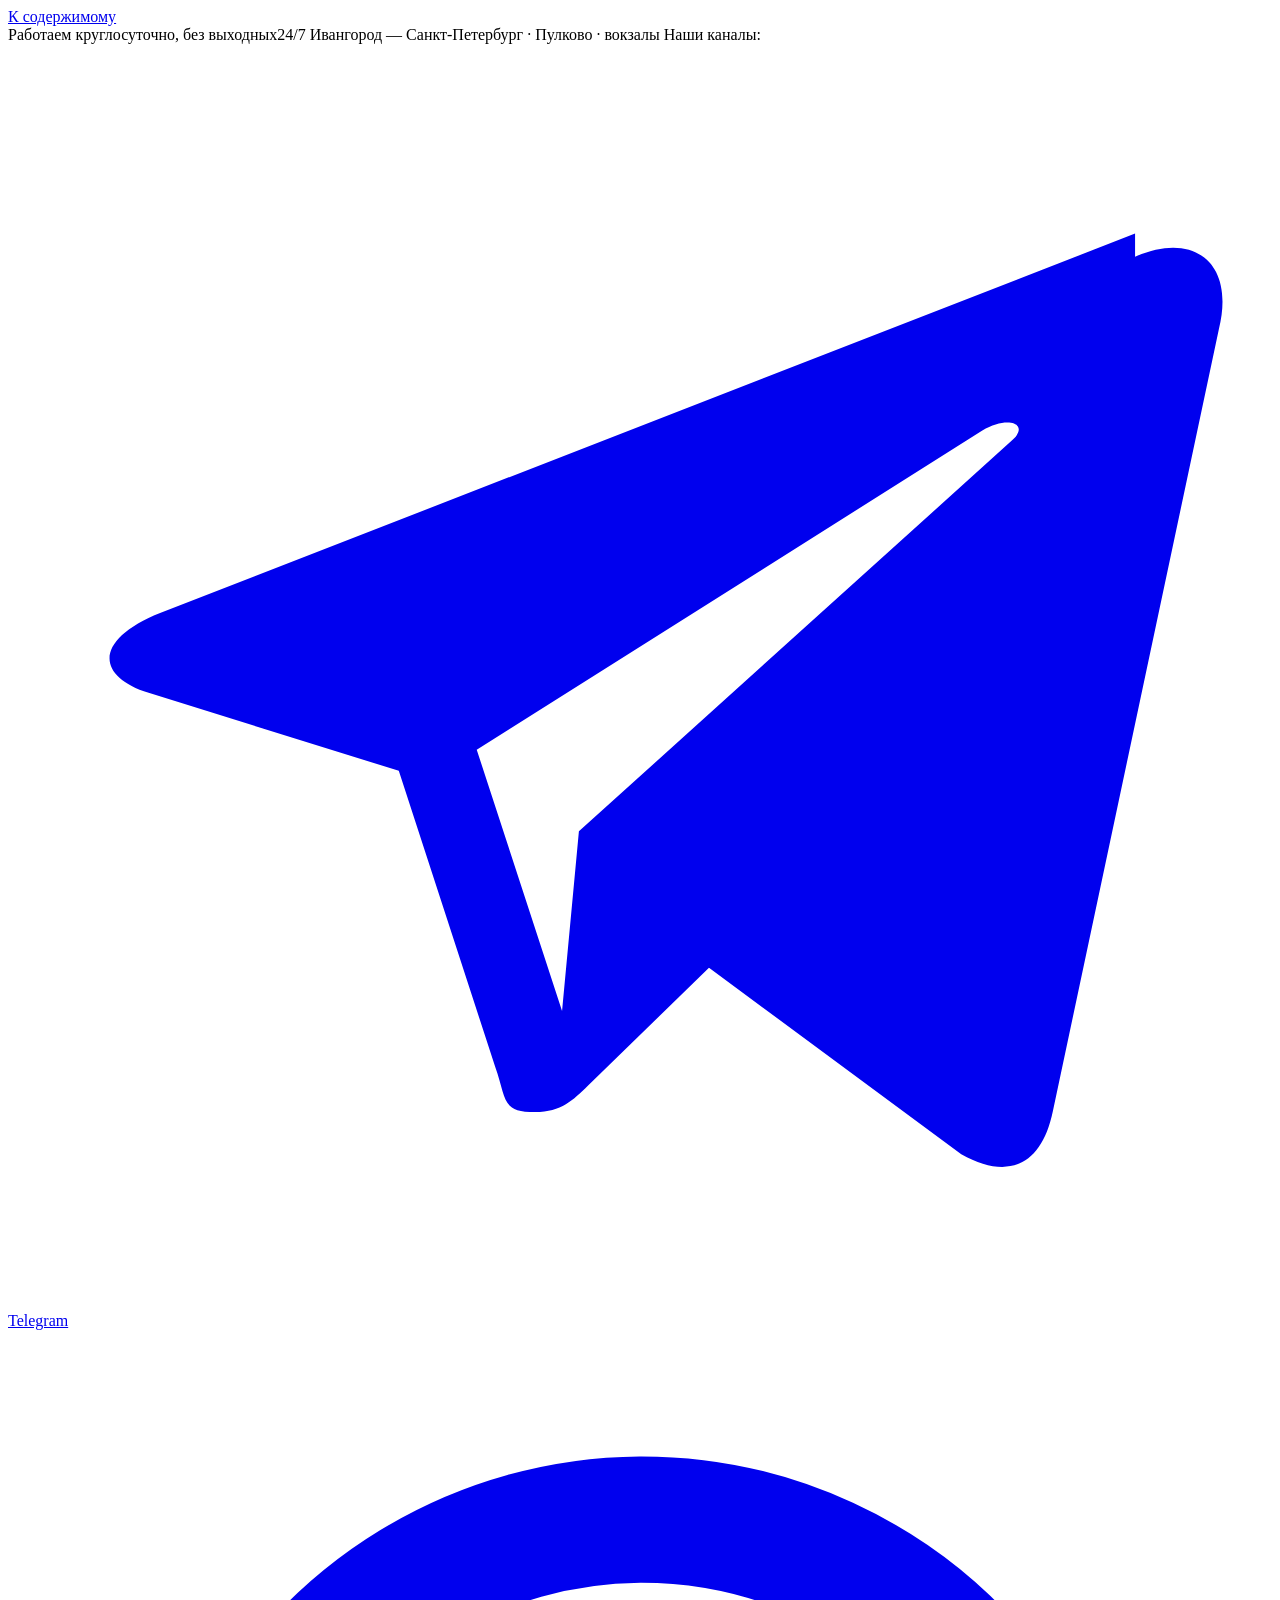
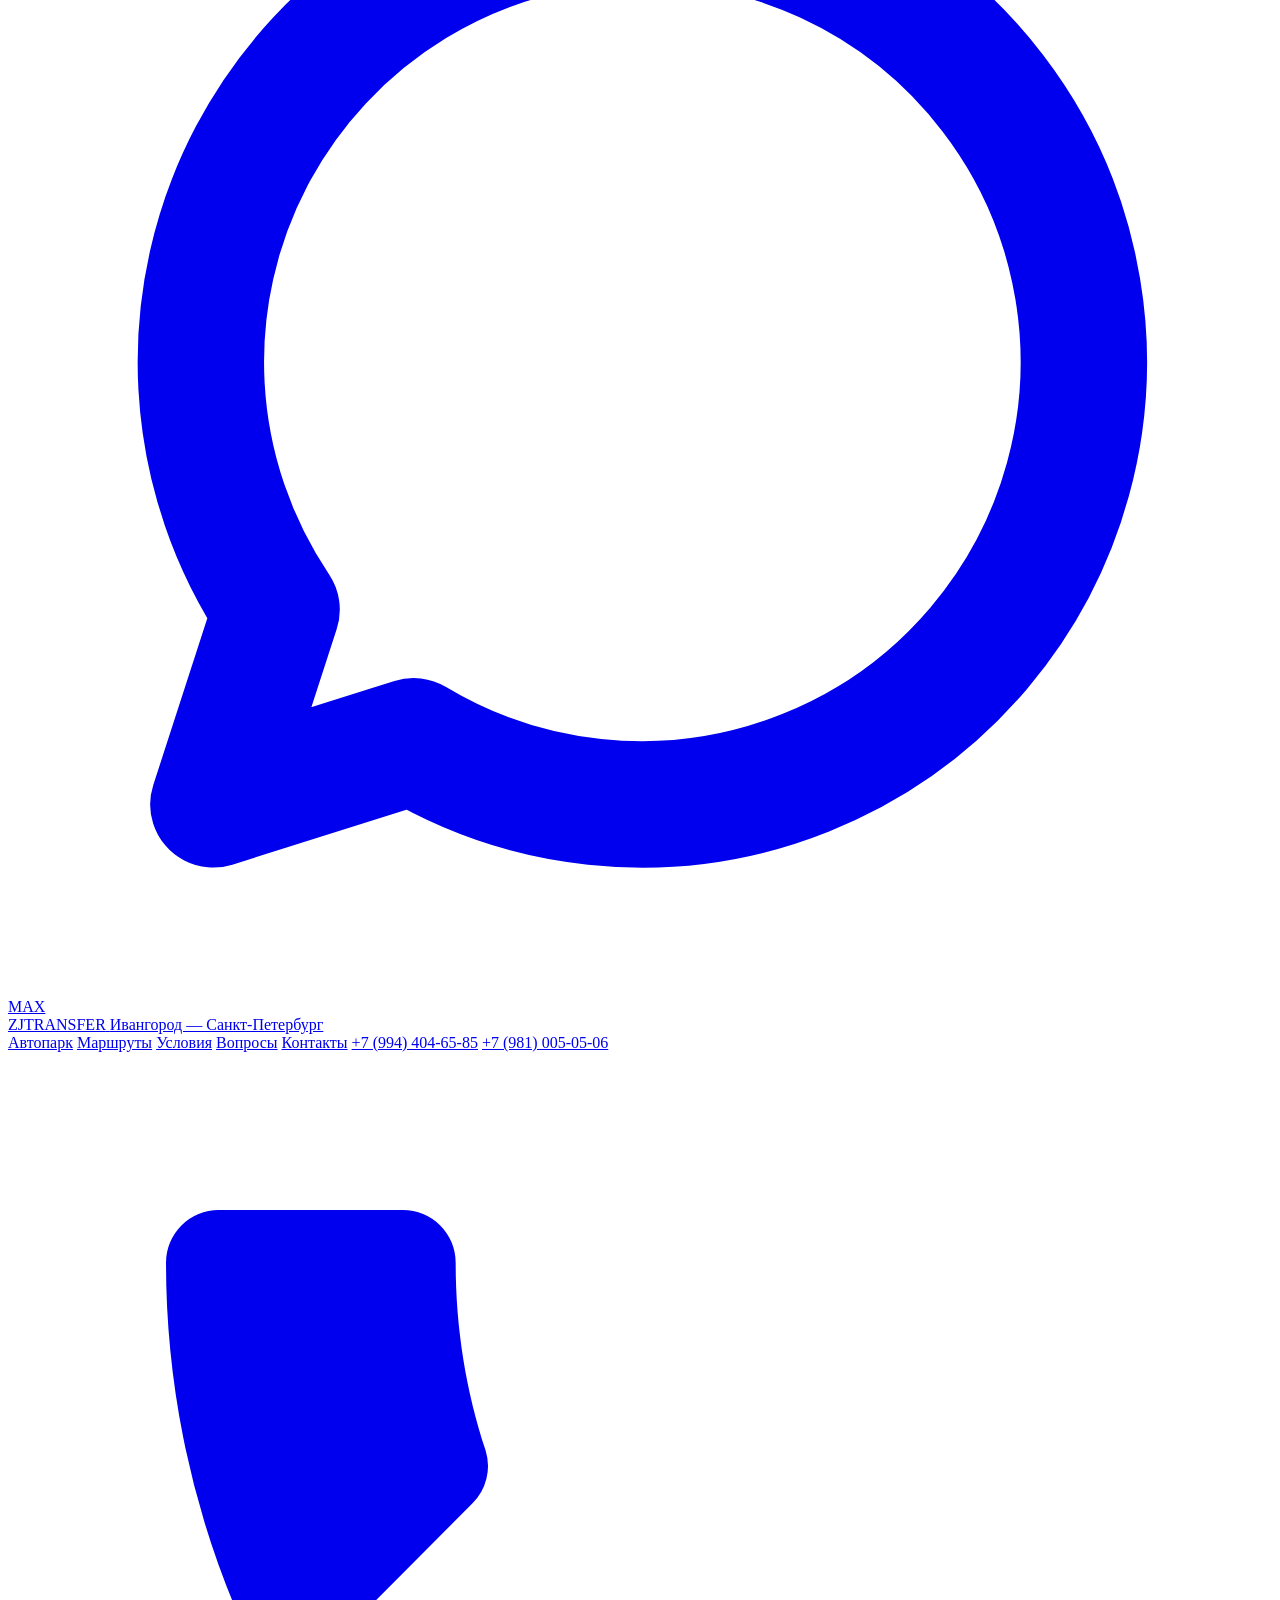
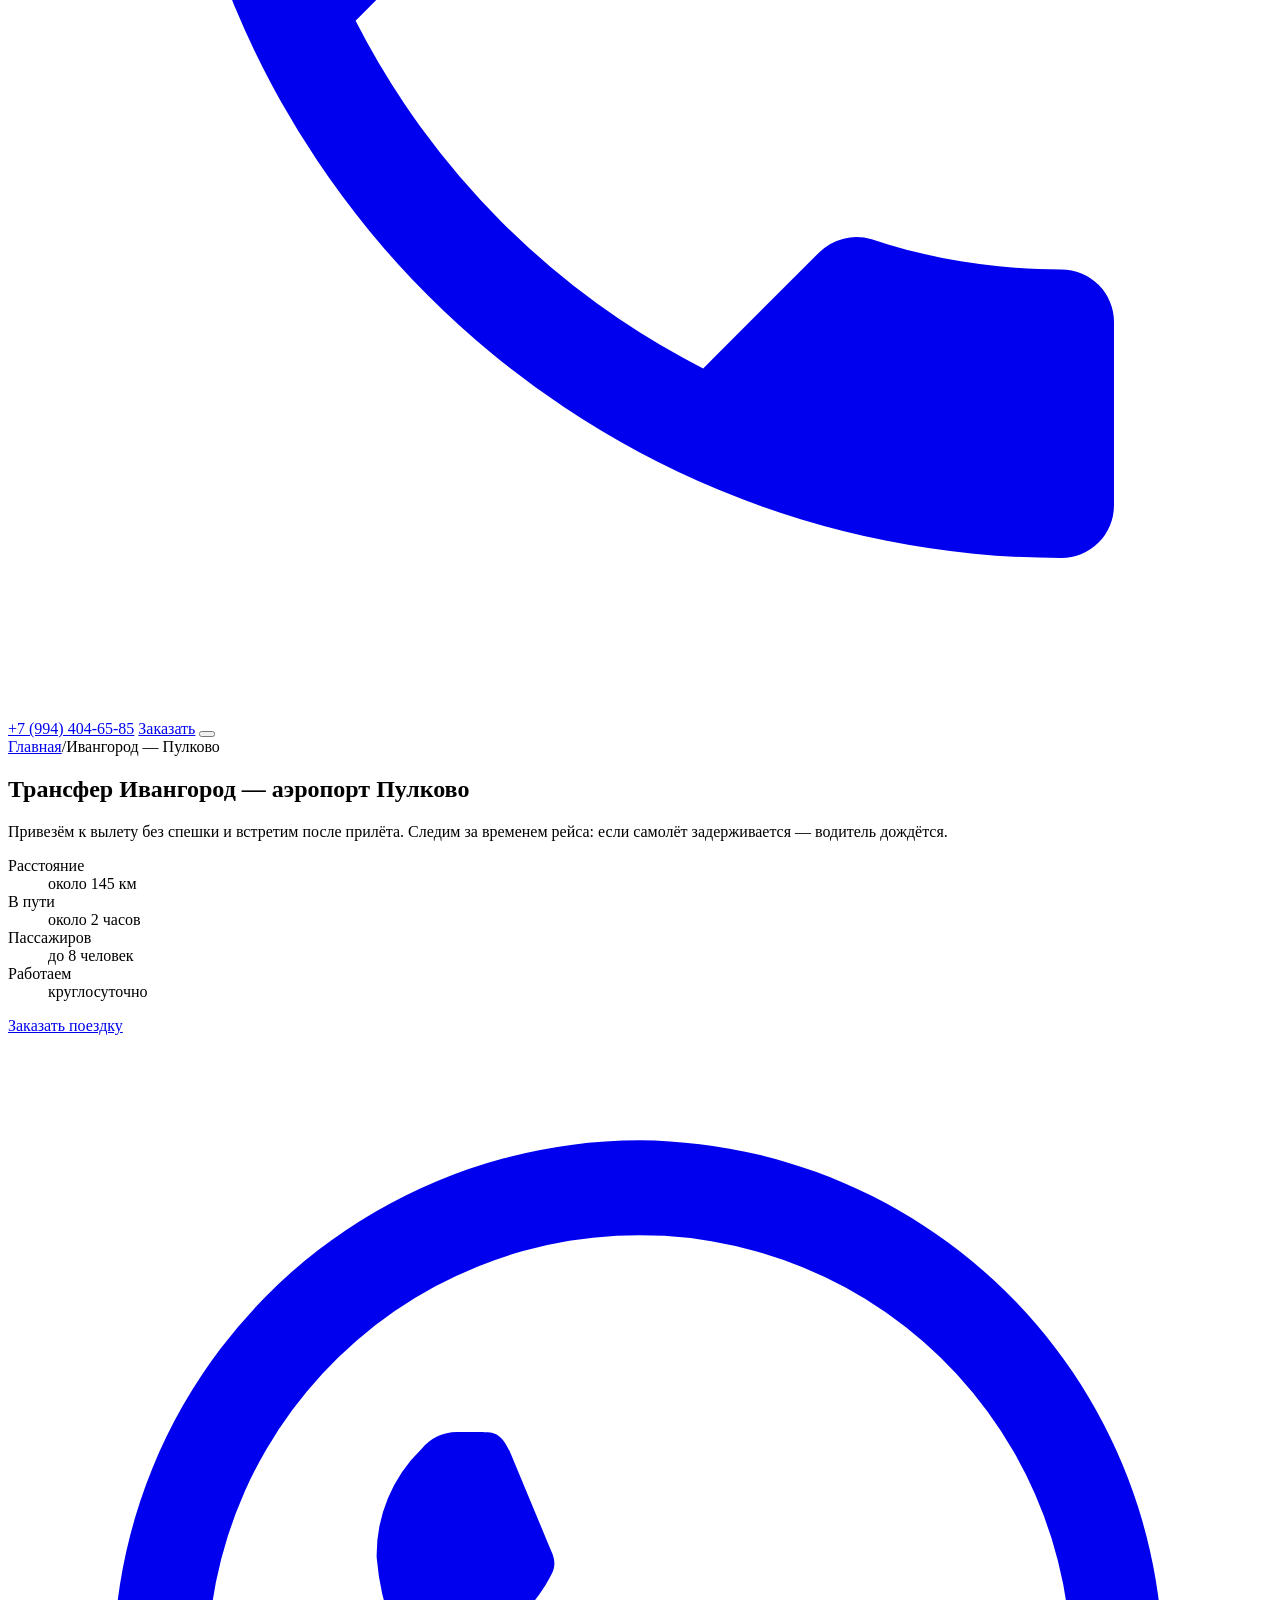
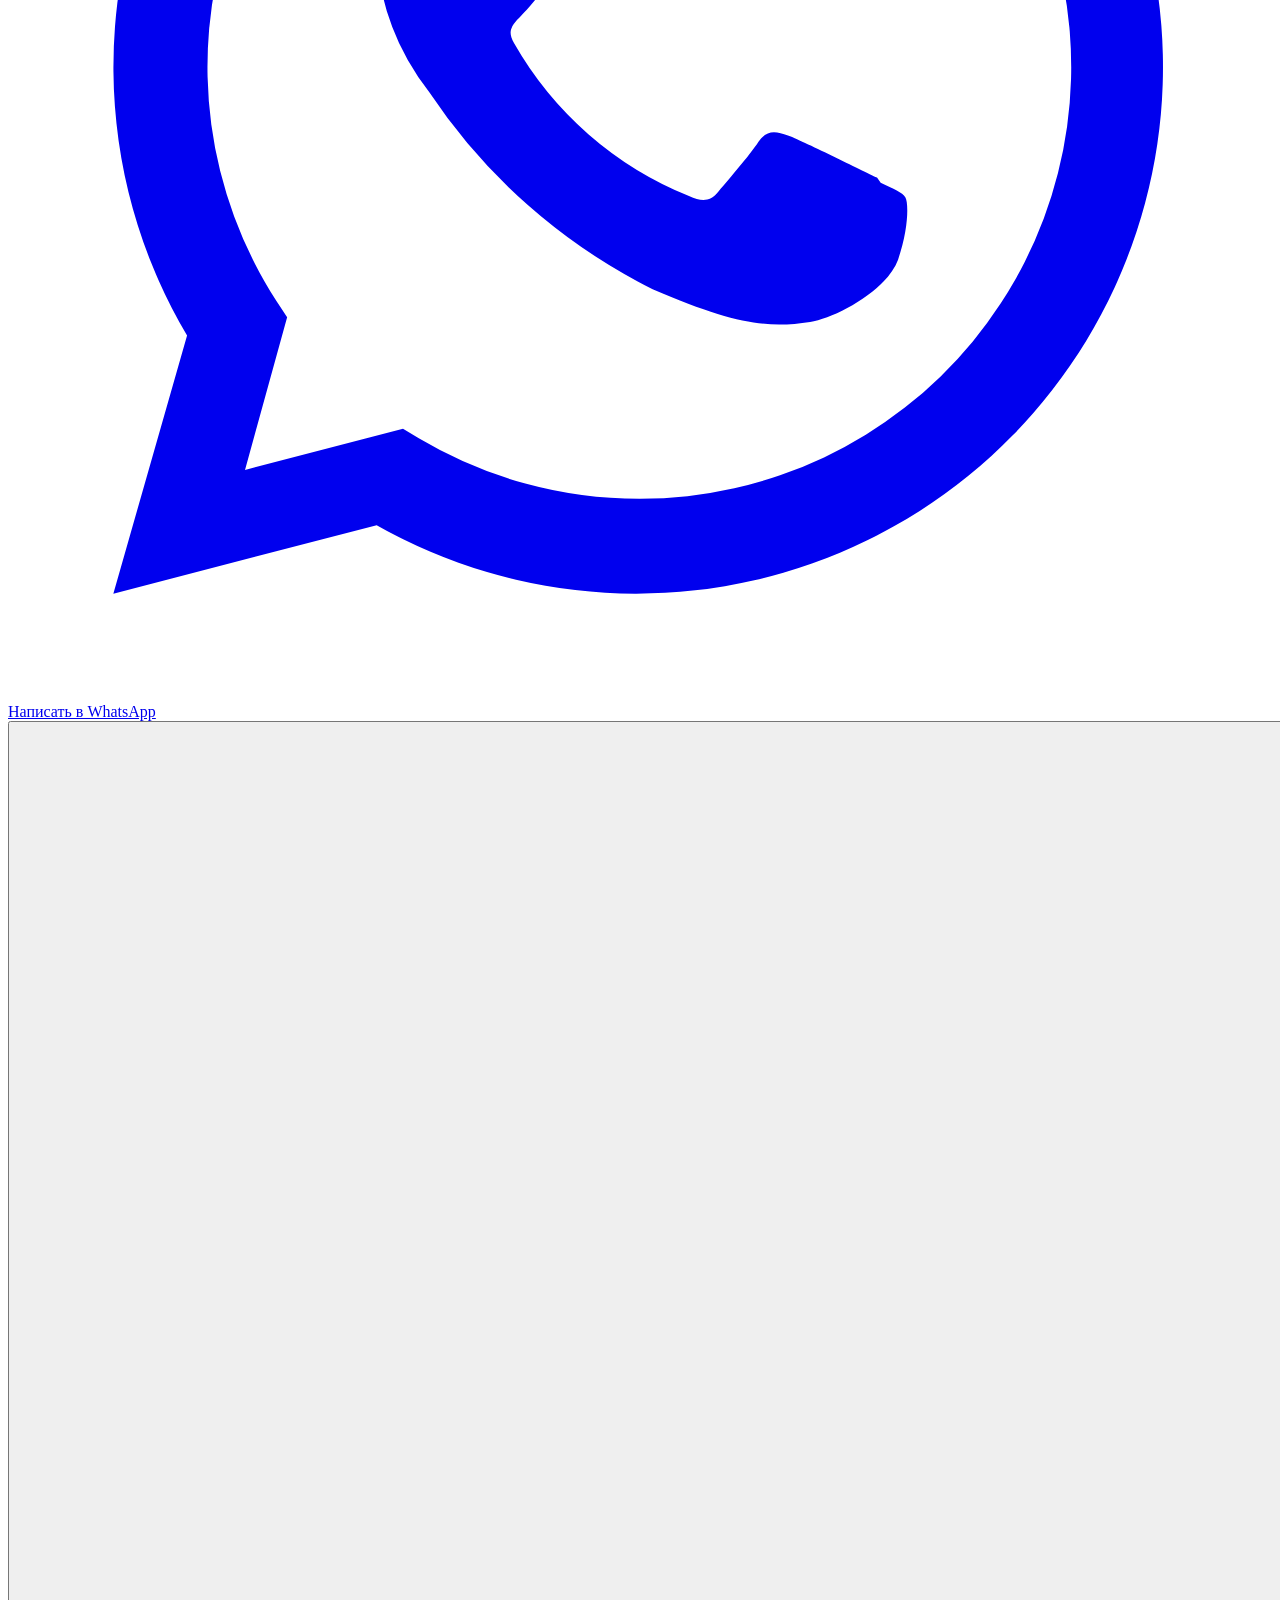
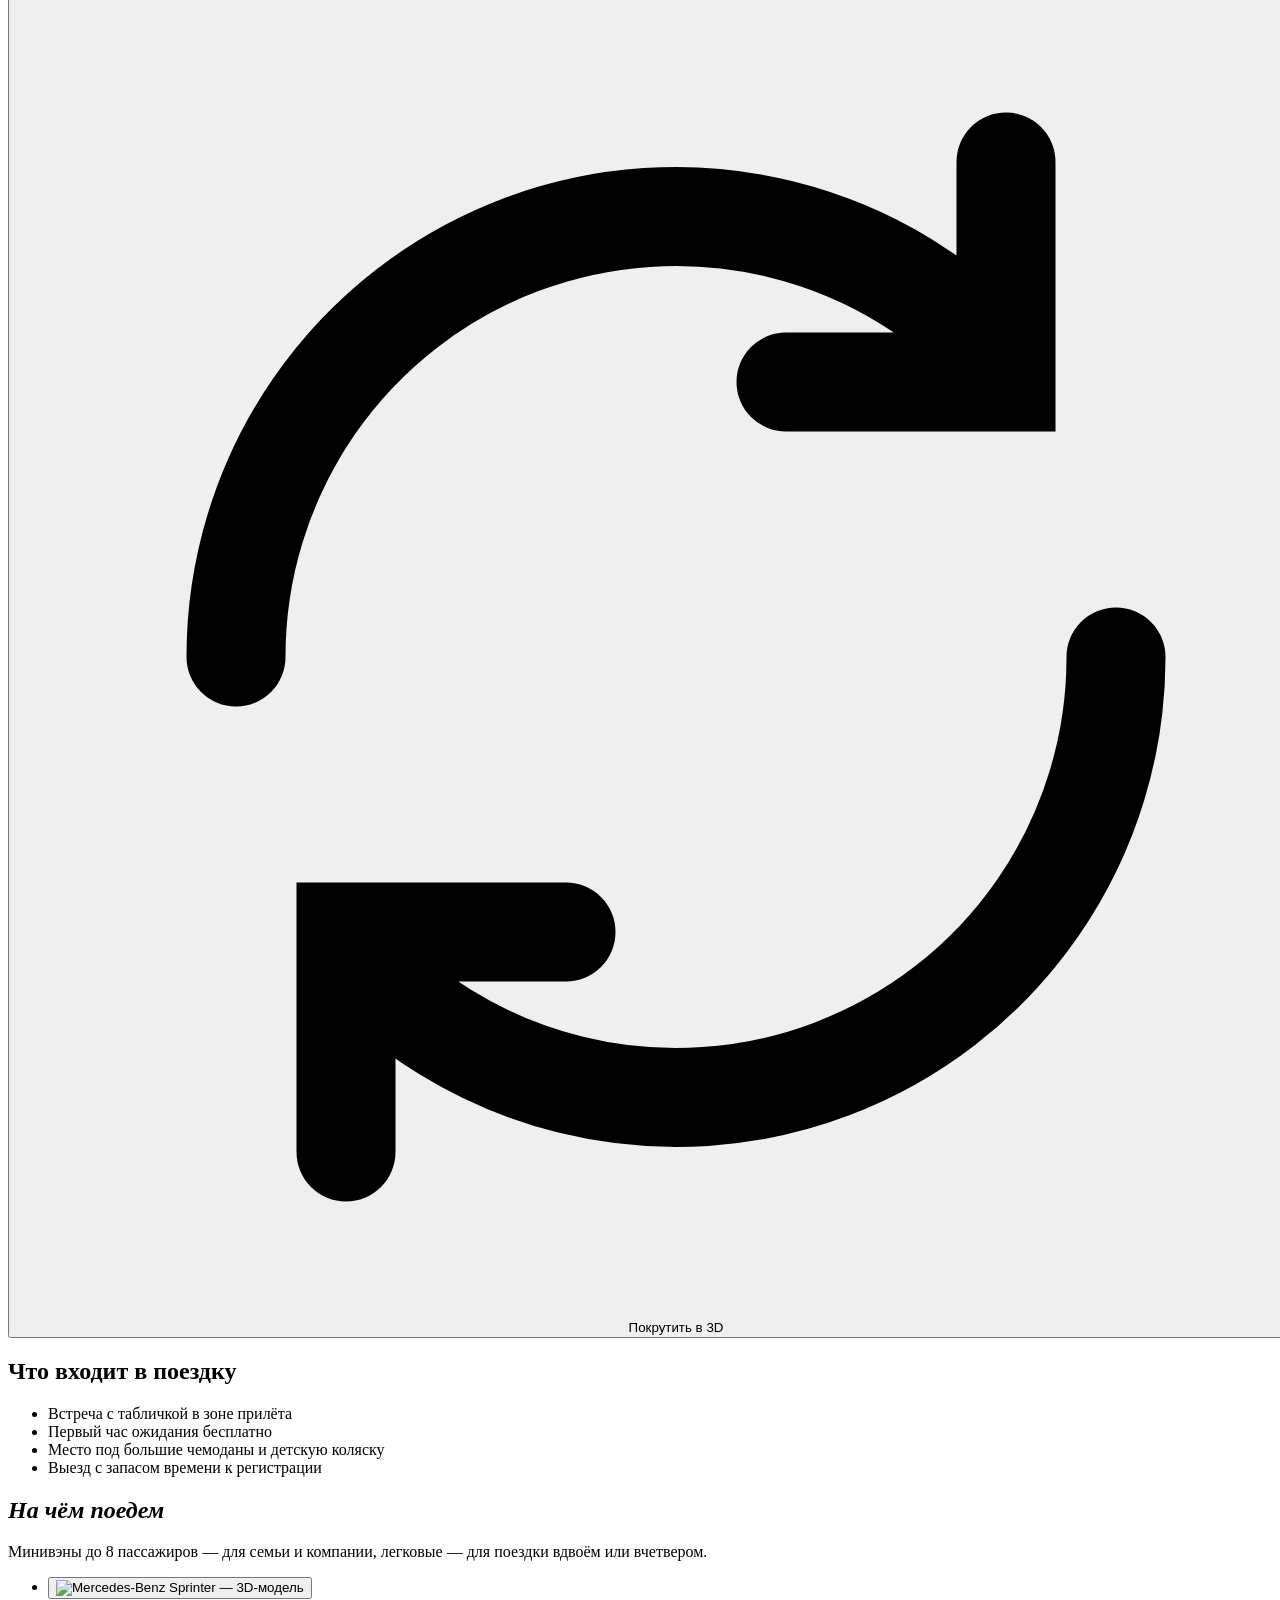
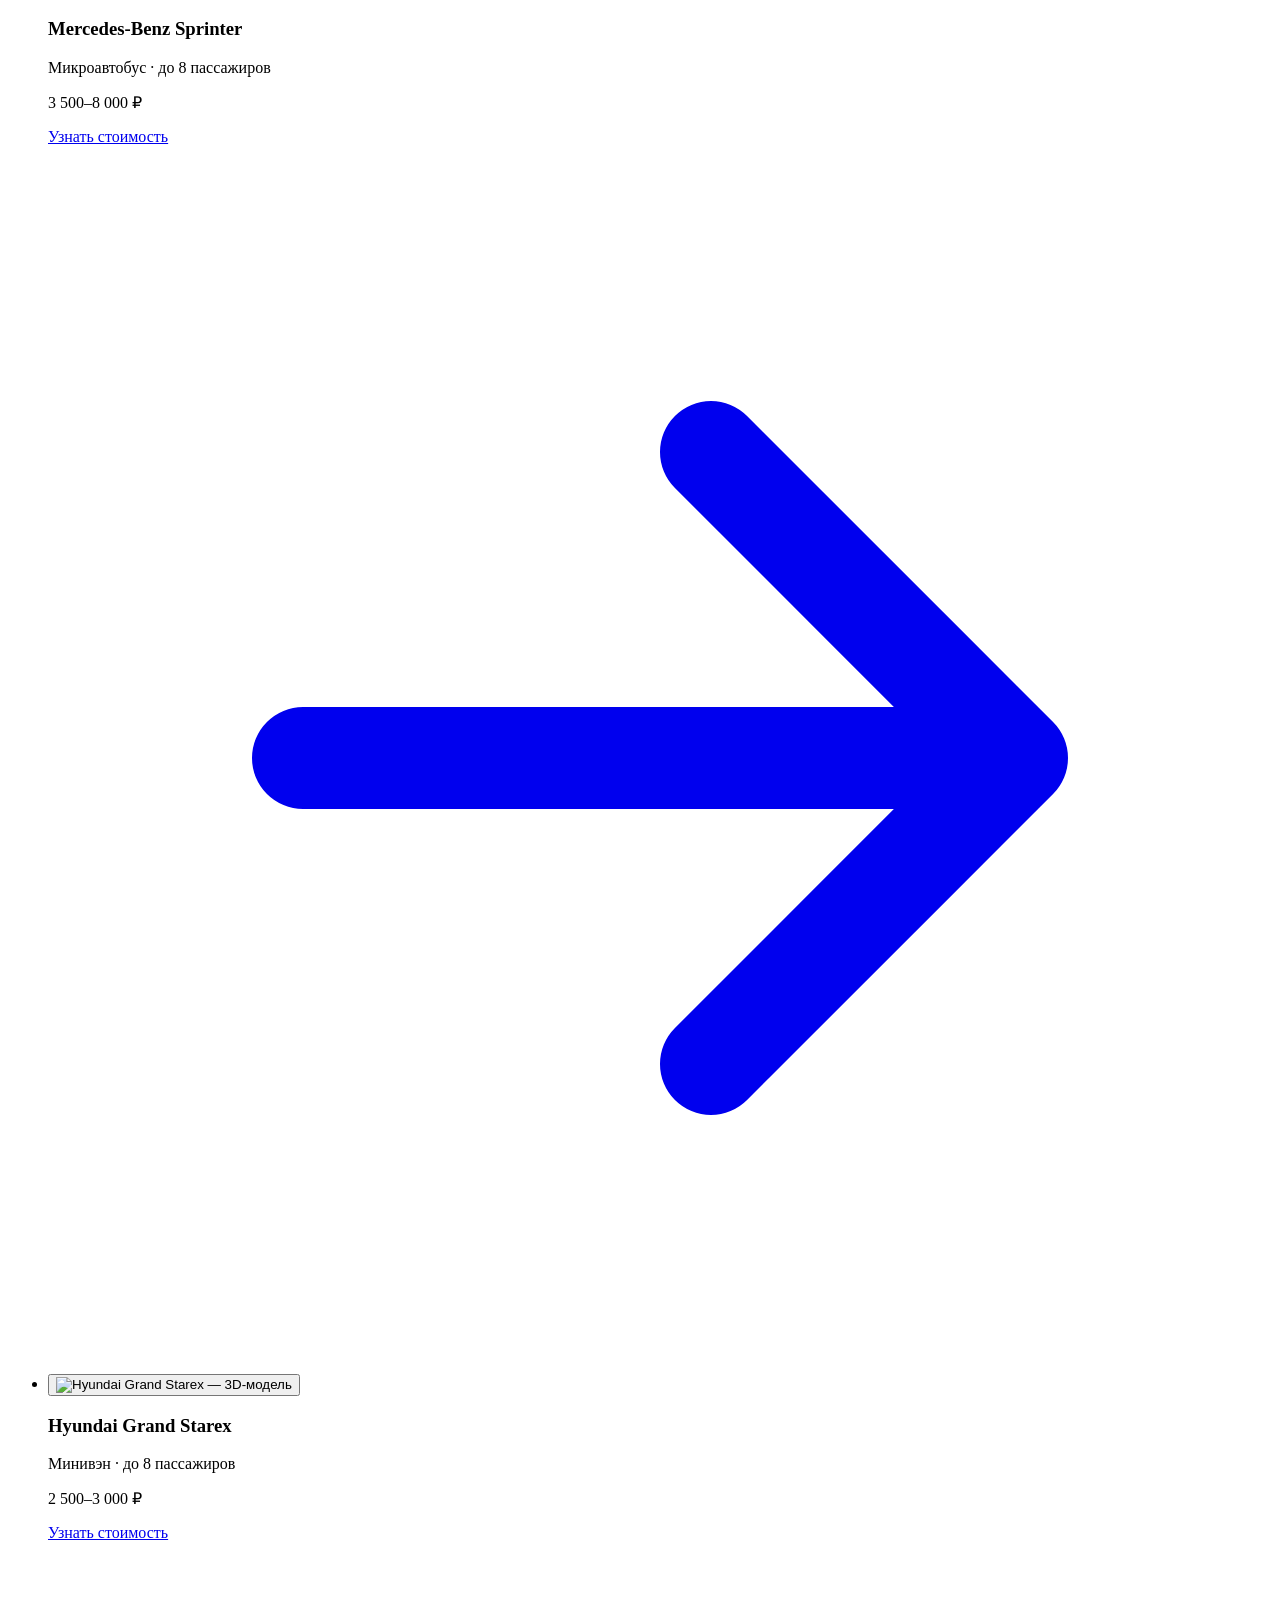
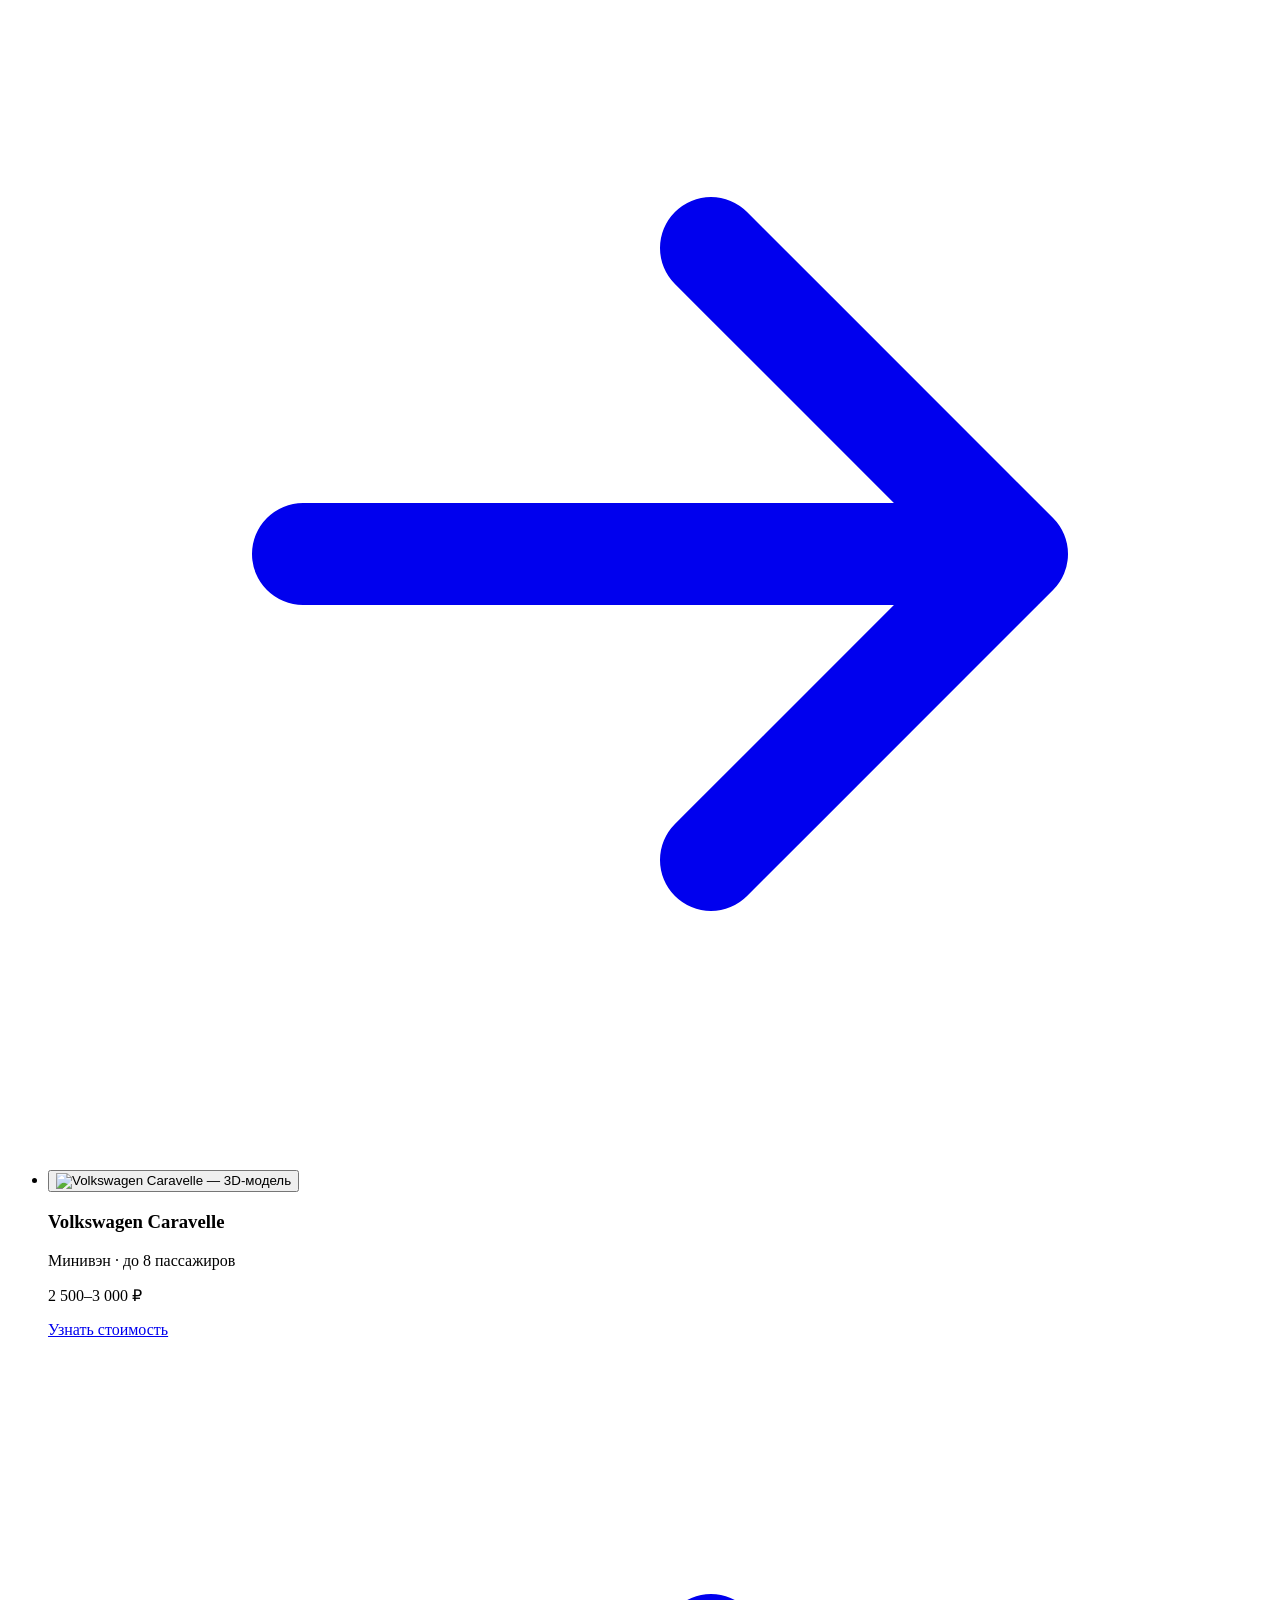
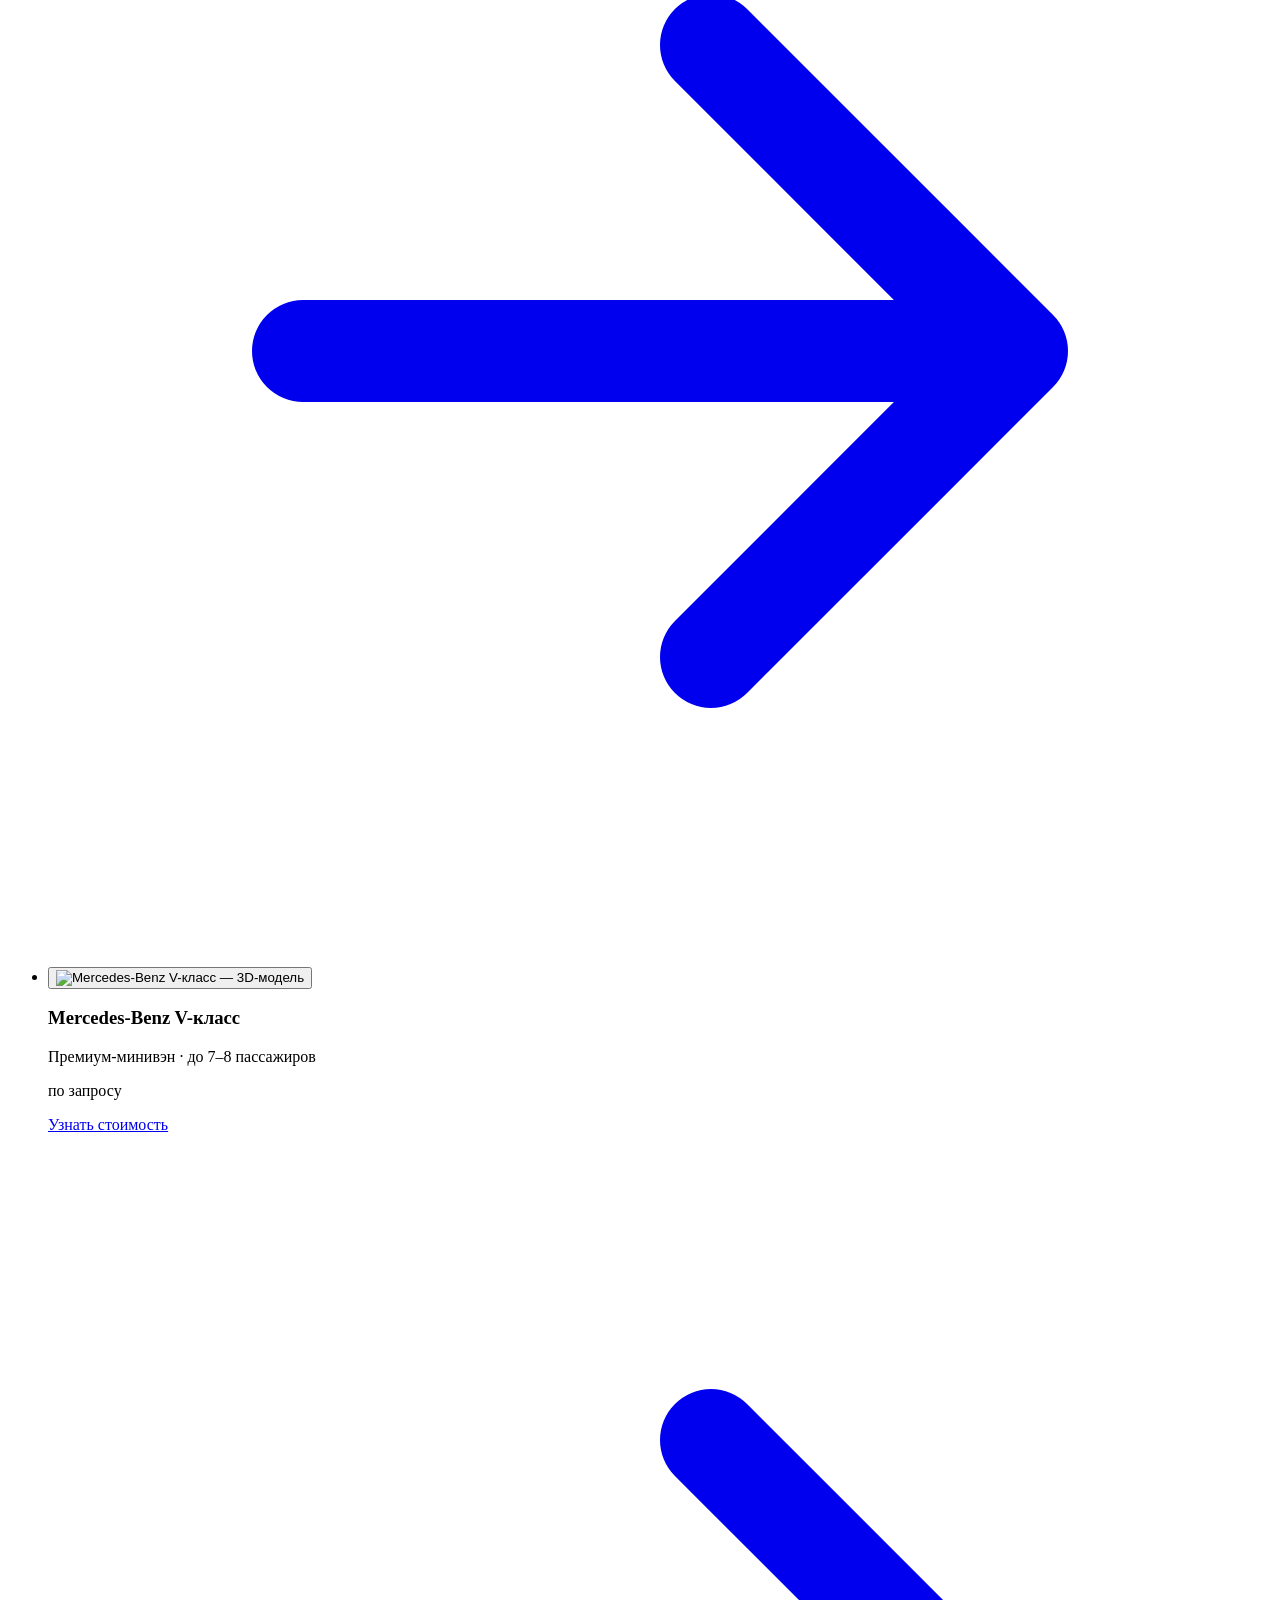
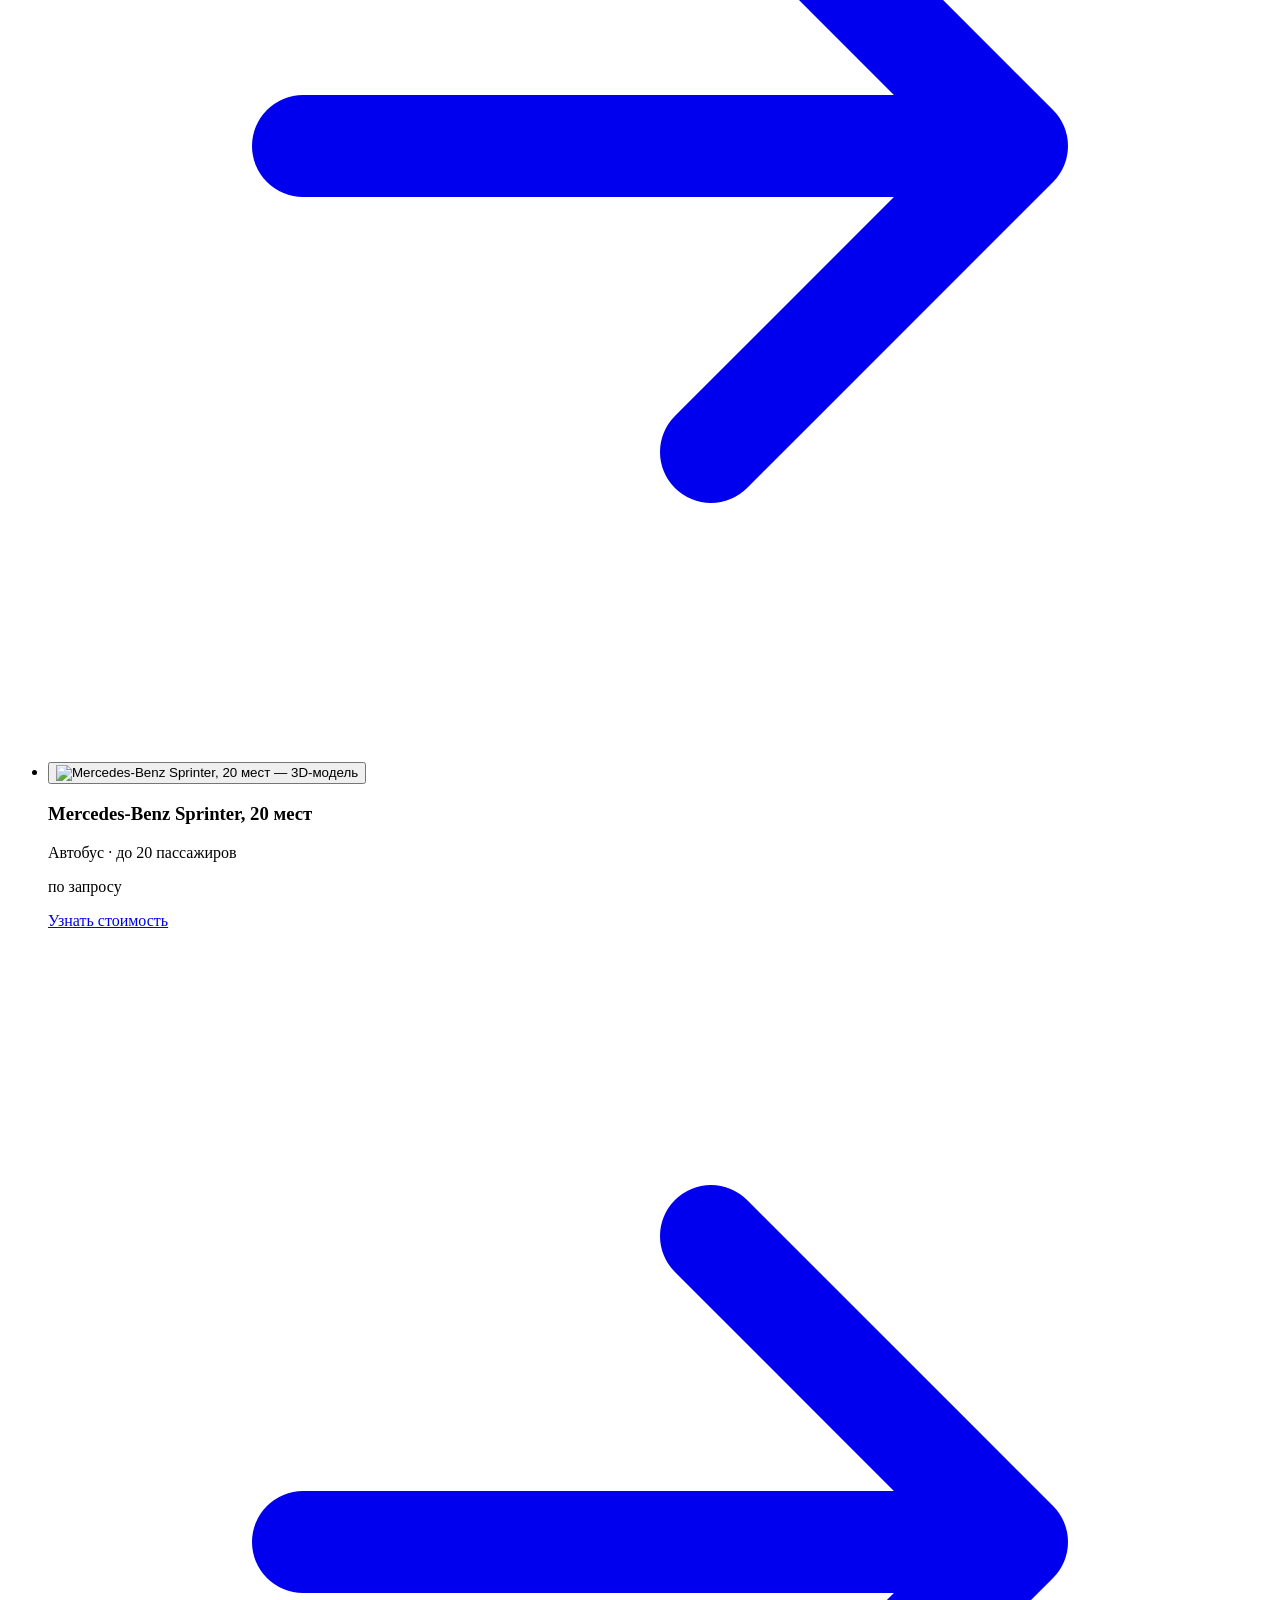
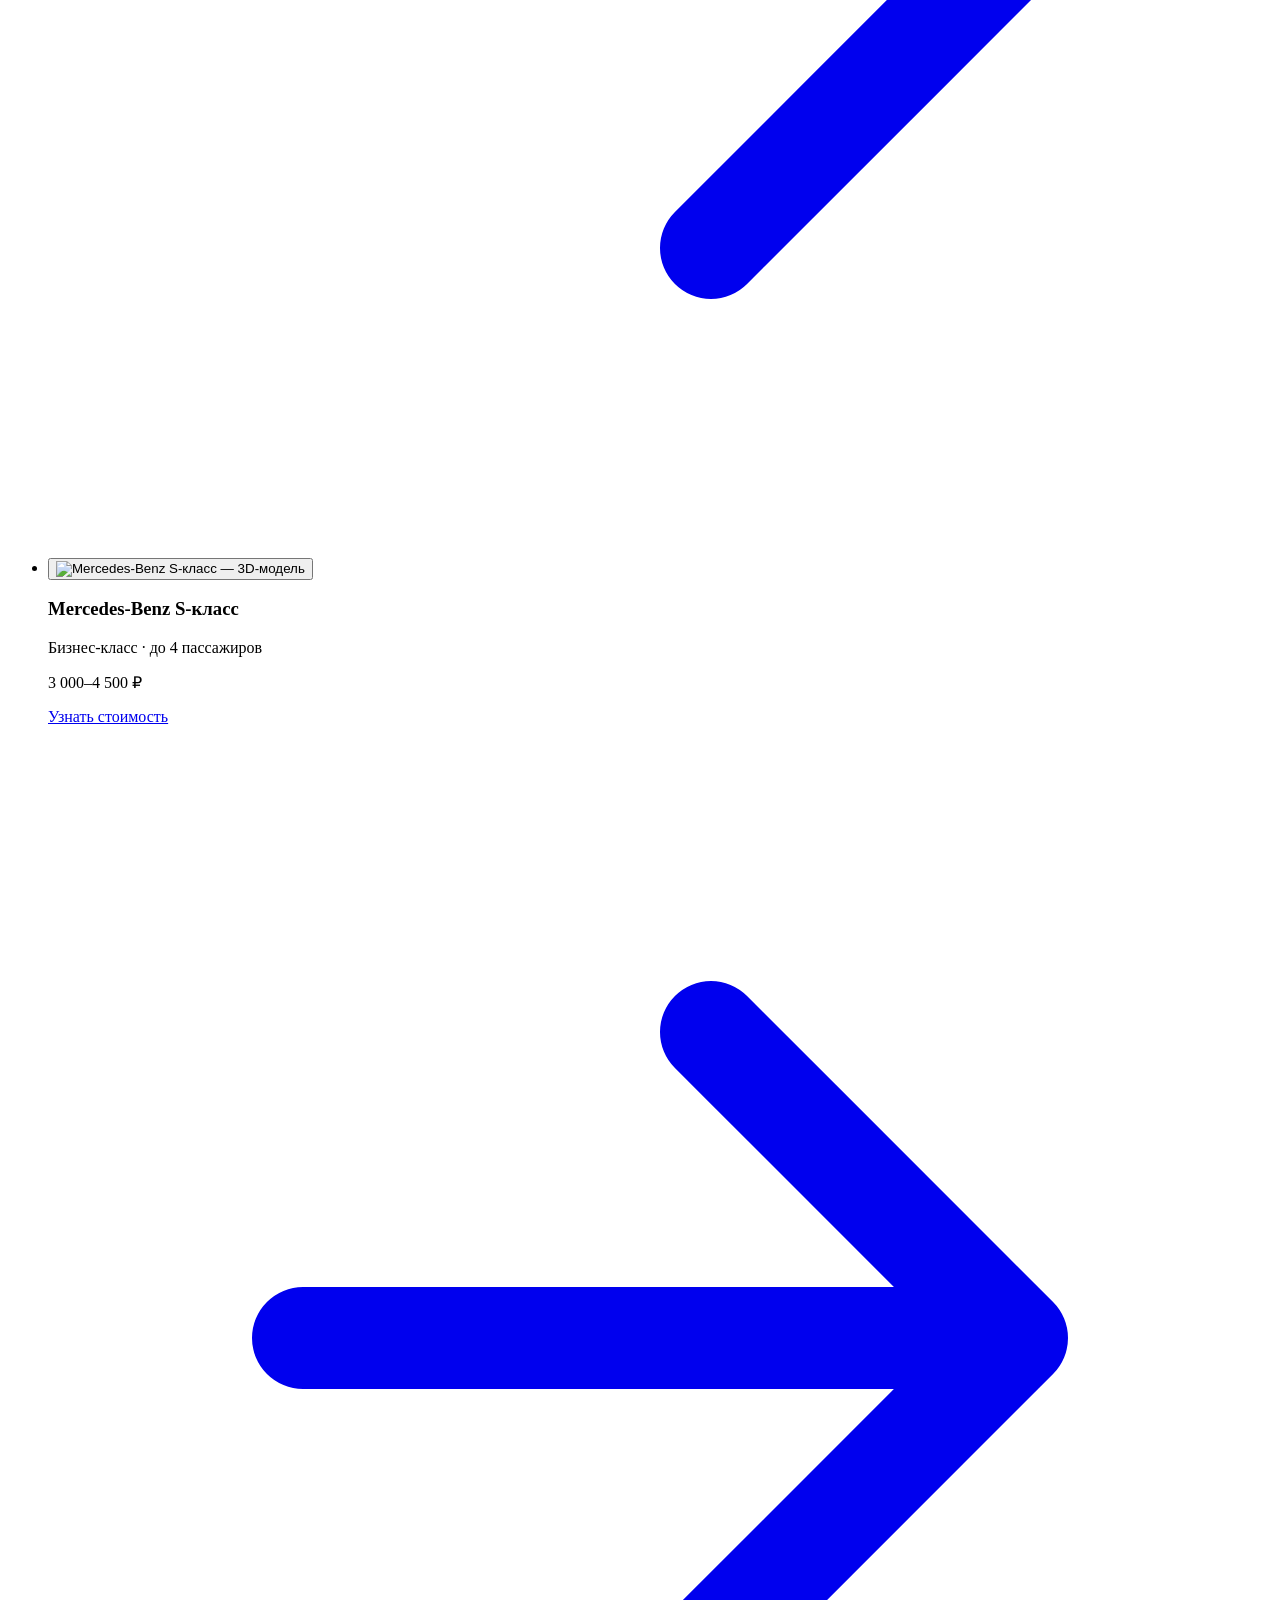
==== commit 90b58bac: "Обновление превью ZJTransfer Co-Authored-By: Claude Opus 5.5 <noreply@anthropic.com>" ====
--- a/ivangorod-pulkovo/index.html
+++ b/ivangorod-pulkovo/index.html
@@ -1,4 +1,4 @@
-<!DOCTYPE html><html lang="ru"> <head><meta charset="utf-8"><meta name="viewport" content="width=device-width, initial-scale=1, viewport-fit=cover"><title>Такси Ивангород — аэропорт Пулково, трансфер на минивэне | ZJTransfer</title><meta name="description" content="Трансфер из Ивангорода в аэропорт Пулково и из Пулково в Ивангород. Встреча с табличкой, час ожидания бесплатно, минивэн до 8 пассажиров. Работаем круглосуточно."><link rel="canonical" href="https://zjtransfer.ru/zjtransfer-preview/ivangorod-pulkovo/"><meta name="theme-color" content="#0b0b0c"><meta name="robots" content="noindex, nofollow"><meta property="og:type" content="website"><meta property="og:locale" content="ru_RU"><meta property="og:title" content="Такси Ивангород — аэропорт Пулково, трансфер на минивэне | ZJTransfer"><meta property="og:description" content="Трансфер из Ивангорода в аэропорт Пулково и из Пулково в Ивангород. Встреча с табличкой, час ожидания бесплатно, минивэн до 8 пассажиров. Работаем круглосуточно."><meta property="og:url" content="https://zjtransfer.ru/zjtransfer-preview/ivangorod-pulkovo/"><meta property="og:image" content="https://zjtransfer.ru/img/og.jpg"><link rel="icon" href="/zjtransfer-preview/favicon.svg" type="image/svg+xml"><link rel="icon" href="/zjtransfer-preview/favicon-32.png" sizes="32x32" type="image/png"><link rel="apple-touch-icon" href="/zjtransfer-preview/apple-touch-icon.png"><script type="application/ld+json">[{"@context":"https://schema.org","@type":"TaxiService","name":"ZJTransfer","description":"Трансфер Ивангород — Санкт-Петербург на минивэнах и легковых машинах с водителем. Пулково, вокзалы, Кингисепп, Усть-Луга, Вистино.","url":"https://zjtransfer.ru","telephone":"+79944046585","email":"zzzaaauuuoo@mail.ru","areaServed":["Ивангород","Санкт-Петербург","Кингисепп","Усть-Луга","Вистино","Ленинградская область"],"sameAs":["https://vk.ru/zjtransfer","https://t.me/ZJTransfer"],"provider":{"@type":"LocalBusiness","name":"ZJTransfer","telephone":"+79944046585","address":{"@type":"PostalAddress","addressLocality":"Ивангород","addressRegion":"Ленинградская область","addressCountry":"RU"},"openingHours":"Mo-Su 00:00-23:59"}},{"@context":"https://schema.org","@type":"Service","name":"Трансфер Ивангород — аэропорт Пулково","serviceType":"Трансфер с водителем","areaServed":["Ивангород","аэропорт Пулково"],"provider":{"@type":"TaxiService","name":"ZJTransfer","telephone":"+79944046585"},"url":"https://zjtransfer.ru/ivangorod-pulkovo/"},{"@context":"https://schema.org","@type":"BreadcrumbList","itemListElement":[{"@type":"ListItem","position":1,"name":"Главная","item":"https://zjtransfer.ru/"},{"@type":"ListItem","position":2,"name":"Ивангород — Пулково","item":"https://zjtransfer.ru/ivangorod-pulkovo/"}]},{"@context":"https://schema.org","@type":"FAQPage","mainEntity":[{"@type":"Question","name":"Что если рейс задержали?","acceptedAnswer":{"@type":"Answer","text":"Водитель дождётся. Первый час ожидания бесплатный, дальше — 600 ₽ за каждый час."}},{"@type":"Question","name":"Где встретит водитель?","acceptedAnswer":{"@type":"Answer","text":"В зоне прилёта с табличкой с вашим именем. Номер водителя пришлём заранее."}},{"@type":"Question","name":"Нужна ли предоплата?","acceptedAnswer":{"@type":"Answer","text":"Да, предоплата — часть стоимости поездки. Остаток — наличными или переводом в конце поездки."}},{"@type":"Question","name":"Есть ли детское кресло?","acceptedAnswer":{"@type":"Answer","text":"Есть. Скажите при бронировании возраст ребёнка — подготовим кресло заранее."}},{"@type":"Question","name":"Кто платит за платную дорогу?","acceptedAnswer":{"@type":"Answer","text":"Платные участки дороги оплачивает пассажир."}},{"@type":"Question","name":"Есть ли скидки?","acceptedAnswer":{"@type":"Answer","text":"Постоянным клиентам — скидка 5–10 %."}}]}]</script><script>document.documentElement.classList.add('js')</script><link rel="stylesheet" href="/zjtransfer-preview/_astro/_slug_.C0VjS6C9.css">
+<!DOCTYPE html><html lang="ru"> <head><meta charset="utf-8"><meta name="viewport" content="width=device-width, initial-scale=1, viewport-fit=cover"><title>Такси Ивангород — аэропорт Пулково, трансфер на минивэне | ZJTransfer</title><meta name="description" content="Трансфер из Ивангорода в аэропорт Пулково и из Пулково в Ивангород. Встреча с табличкой, час ожидания бесплатно, минивэн до 8 пассажиров. Работаем круглосуточно."><link rel="canonical" href="https://zjtransfer.ru/zjtransfer-preview/ivangorod-pulkovo/"><meta name="theme-color" content="#0b0b0c"><meta name="robots" content="noindex, nofollow"><meta property="og:type" content="website"><meta property="og:locale" content="ru_RU"><meta property="og:title" content="Такси Ивангород — аэропорт Пулково, трансфер на минивэне | ZJTransfer"><meta property="og:description" content="Трансфер из Ивангорода в аэропорт Пулково и из Пулково в Ивангород. Встреча с табличкой, час ожидания бесплатно, минивэн до 8 пассажиров. Работаем круглосуточно."><meta property="og:url" content="https://zjtransfer.ru/zjtransfer-preview/ivangorod-pulkovo/"><meta property="og:image" content="https://zjtransfer.ru/img/og.jpg"><link rel="icon" href="/zjtransfer-preview/favicon.svg" type="image/svg+xml"><link rel="icon" href="/zjtransfer-preview/favicon-32.png" sizes="32x32" type="image/png"><link rel="apple-touch-icon" href="/zjtransfer-preview/apple-touch-icon.png"><script type="application/ld+json">[{"@context":"https://schema.org","@type":"TaxiService","name":"ZJTransfer","description":"Трансфер Ивангород — Санкт-Петербург на минивэнах и легковых машинах с водителем. Пулково, вокзалы, Кингисепп, Усть-Луга, Вистино.","url":"https://zjtransfer.ru","telephone":"+79944046585","email":"zzzaaauuuoo@mail.ru","areaServed":["Ивангород","Санкт-Петербург","Кингисепп","Усть-Луга","Вистино","Ленинградская область"],"sameAs":["https://vk.ru/zjtransfer","https://t.me/ZJTransfer"],"provider":{"@type":"LocalBusiness","name":"ZJTransfer","telephone":"+79944046585","address":{"@type":"PostalAddress","addressLocality":"Ивангород","addressRegion":"Ленинградская область","addressCountry":"RU"},"openingHours":"Mo-Su 00:00-23:59"}},{"@context":"https://schema.org","@type":"Service","name":"Трансфер Ивангород — аэропорт Пулково","serviceType":"Трансфер с водителем","areaServed":["Ивангород","аэропорт Пулково"],"provider":{"@type":"TaxiService","name":"ZJTransfer","telephone":"+79944046585"},"url":"https://zjtransfer.ru/ivangorod-pulkovo/"},{"@context":"https://schema.org","@type":"BreadcrumbList","itemListElement":[{"@type":"ListItem","position":1,"name":"Главная","item":"https://zjtransfer.ru/"},{"@type":"ListItem","position":2,"name":"Ивангород — Пулково","item":"https://zjtransfer.ru/ivangorod-pulkovo/"}]},{"@context":"https://schema.org","@type":"FAQPage","mainEntity":[{"@type":"Question","name":"Что если рейс задержали?","acceptedAnswer":{"@type":"Answer","text":"Водитель дождётся. Первый час ожидания бесплатный, дальше — 600 ₽ за каждый час."}},{"@type":"Question","name":"Где встретит водитель?","acceptedAnswer":{"@type":"Answer","text":"В зоне прилёта с табличкой с вашим именем. Номер водителя пришлём заранее."}},{"@type":"Question","name":"Нужна ли предоплата?","acceptedAnswer":{"@type":"Answer","text":"Да, предоплата — часть стоимости поездки. Остаток — наличными или переводом в конце поездки."}},{"@type":"Question","name":"Есть ли детское кресло?","acceptedAnswer":{"@type":"Answer","text":"Есть. Скажите при бронировании возраст ребёнка — подготовим кресло заранее."}},{"@type":"Question","name":"Кто платит за платную дорогу?","acceptedAnswer":{"@type":"Answer","text":"Платные участки дороги оплачивает пассажир."}},{"@type":"Question","name":"Есть ли скидки?","acceptedAnswer":{"@type":"Answer","text":"Постоянным клиентам — скидка 5–10 %."}}]}]</script><script>document.documentElement.classList.add('js')</script><link rel="stylesheet" href="/zjtransfer-preview/_astro/_slug_.R28xsPtL.css">
 <link rel="stylesheet" href="/zjtransfer-preview/_astro/_slug_.BYcsEr61.css">
 <link rel="stylesheet" href="/zjtransfer-preview/_astro/_slug_.BXFDfhP8.css"></head> <body> <!-- интро (22.10, просьба заказчика): при входе на сайт логотип ZJTRANSFER собирается по буквам и переливается золотом --> <div class="intro" id="intro" aria-hidden="true"> <div class="intro-in"> <p class="intro-word" data-text="ZJTRANSFER"><span style="--i:0">Z</span><span style="--i:1">J</span><span style="--i:2">T</span><span style="--i:3">R</span><span style="--i:4">A</span><span style="--i:5">N</span><span style="--i:6">S</span><span style="--i:7">F</span><span style="--i:8">E</span><span style="--i:9">R</span></p> <i class="intro-line"></i> <p class="intro-sub">Ивангород — Санкт-Петербург</p> </div> </div> <script>(function(){const home = false;
 
@@ -24,5 +24,5 @@
       addEventListener('keydown', finish, { once: true });
       addEventListener('wheel', finish, { once: true, passive: true });
     })();
-  })();</script> <a class="skip vh" href="#main">К содержимому</a> <div class="topline" data-astro-cid-3ef6ksr2> <div class="wrap topline-in" data-astro-cid-3ef6ksr2> <span class="topline-live" data-astro-cid-3ef6ksr2><i aria-hidden="true" data-astro-cid-3ef6ksr2></i><span class="topline-long" data-astro-cid-3ef6ksr2>Работаем круглосуточно, без выходных</span><span class="topline-short" data-astro-cid-3ef6ksr2>24/7</span></span> <span class="topline-more" data-astro-cid-3ef6ksr2>Ивангород — Санкт-Петербург · Пулково · вокзалы</span> <span class="topline-ch" data-astro-cid-3ef6ksr2> <span class="topline-ch-t" data-astro-cid-3ef6ksr2>Наши каналы:</span> <a class="tl-ch tl-ch--tg" href="https://t.me/ZJTransfer" target="_blank" rel="noopener" data-astro-cid-3ef6ksr2><svg viewBox="0 0 24 24" aria-hidden="true" data-astro-cid-3ef6ksr2="true"><path fill="currentColor" d="M21.4 3.6 2.9 10.8c-1.26.5-1.25 1.2-.23 1.52l4.75 1.48 1.83 5.62c.22.62.11.86.76.86.5 0 .72-.23 1-.5l2.3-2.24 4.79 3.54c.88.49 1.52.24 1.74-.82l3.15-14.84c.32-1.29-.5-1.87-1.59-1.38zM8.9 13.4l9.6-6.06c.48-.29.92-.13.56.19l-8.22 7.42-.32 3.41z"/></svg>Telegram</a> <a class="tl-ch tl-ch--max" href="https://max.ru/join/YMdLuqXrzGnP7l51pvM6T3fMFZtgGq8GzYYQ-ThM7yw" target="_blank" rel="noopener" data-astro-cid-3ef6ksr2><svg viewBox="0 0 24 24" aria-hidden="true" data-astro-cid-3ef6ksr2="true"><path fill="none" stroke="currentColor" stroke-width="2.4" stroke-linejoin="round" d="M12 3.6a8.4 8.4 0 1 1-4.3 15.6L3.9 20.4l1.2-3.7A8.4 8.4 0 0 1 12 3.6z"/></svg>MAX</a> </span> </div> </div> <header class="hdr" data-header data-astro-cid-3ef6ksr2> <div class="wrap hdr-in" data-astro-cid-3ef6ksr2> <a class="logo" href="/zjtransfer-preview/" aria-label="ZJTransfer — на главную" data-astro-cid-3ef6ksr2> <span class="logo-word shine" data-astro-cid-3ef6ksr2>ZJTRANSFER</span> <span class="logo-sub" data-astro-cid-3ef6ksr2>Ивангород — Санкт-Петербург</span> </a> <nav class="nav" aria-label="Разделы сайта" id="nav" data-astro-cid-3ef6ksr2> <a href="/zjtransfer-preview/#fleet" data-astro-cid-3ef6ksr2>Автопарк</a> <a href="/zjtransfer-preview/#routes" data-astro-cid-3ef6ksr2>Маршруты</a> <a href="#conditions" data-astro-cid-3ef6ksr2>Условия</a> <a href="#faq" data-astro-cid-3ef6ksr2>Вопросы</a> <a href="#contacts" data-astro-cid-3ef6ksr2>Контакты</a> <a class="nav-phone-m" href="tel:+79944046585" data-astro-cid-3ef6ksr2>+7 (994) 404-65-85</a> <a class="nav-phone-m nav-phone-m--2" href="tel:+79810050506" data-astro-cid-3ef6ksr2>+7 (981) 005-05-06</a> </nav> <div class="hdr-actions" data-astro-cid-3ef6ksr2> <a class="hdr-phone" href="tel:+79944046585" data-astro-cid-3ef6ksr2><svg viewBox="0 0 24 24" aria-hidden="true" data-astro-cid-3ef6ksr2="true"><path fill="currentColor" d="M6.6 10.8a15.1 15.1 0 0 0 6.6 6.6l2.2-2.2a1 1 0 0 1 1-.25c1.1.37 2.3.57 3.6.57a1 1 0 0 1 1 1V20a1 1 0 0 1-1 1A17 17 0 0 1 3 4a1 1 0 0 1 1-1h3.5a1 1 0 0 1 1 1c0 1.25.2 2.45.57 3.57a1 1 0 0 1-.25 1z"/></svg>+7 (994) 404-65-85</a> <a class="btn hdr-btn" href="#booking" data-astro-cid-3ef6ksr2>Заказать</a> <button type="button" class="burger" aria-label="Открыть меню" aria-expanded="false" aria-controls="nav" data-burger data-astro-cid-3ef6ksr2><span data-astro-cid-3ef6ksr2></span><span data-astro-cid-3ef6ksr2></span></button> </div> </div> </header>  <script type="module">const s=document.querySelector("[data-header]"),t=document.querySelector("[data-burger]"),l=()=>s.classList.toggle("is-solid",scrollY>20);addEventListener("scroll",l,{passive:!0});l();t.addEventListener("click",()=>{const e=s.classList.toggle("is-open");t.setAttribute("aria-expanded",String(e)),t.setAttribute("aria-label",e?"Закрыть меню":"Открыть меню"),document.documentElement.classList.toggle("is-locked",e)});s.querySelectorAll(".nav a").forEach(e=>e.addEventListener("click",()=>{s.classList.remove("is-open"),t.setAttribute("aria-expanded","false"),document.documentElement.classList.remove("is-locked")}));</script> <main id="main">  <section class="rhero" data-astro-cid-yvbahnfj> <div class="wrap" data-astro-cid-yvbahnfj> <nav class="crumbs" aria-label="Навигация" data-astro-cid-yvbahnfj><a href="/zjtransfer-preview/" data-astro-cid-yvbahnfj>Главная</a><span aria-hidden="true" data-astro-cid-yvbahnfj>/</span><span data-astro-cid-yvbahnfj>Ивангород — Пулково</span></nav> <h1 data-astro-cid-yvbahnfj>Трансфер Ивангород — аэропорт Пулково</h1> <div class="rhero-grid" data-astro-cid-yvbahnfj> <div class="rhero-text" data-astro-cid-yvbahnfj> <p class="rhero-lead" data-astro-cid-yvbahnfj>Привезём к вылету без спешки и встретим после прилёта. Следим за временем рейса: если самолёт задерживается — водитель дождётся.</p> <dl class="rhero-facts" data-astro-cid-yvbahnfj> <div data-astro-cid-yvbahnfj><dt data-astro-cid-yvbahnfj>Расстояние</dt><dd data-astro-cid-yvbahnfj>около 145 км</dd></div> <div data-astro-cid-yvbahnfj><dt data-astro-cid-yvbahnfj>В пути</dt><dd data-astro-cid-yvbahnfj>около 2 часов</dd></div> <div data-astro-cid-yvbahnfj><dt data-astro-cid-yvbahnfj>Пассажиров</dt><dd data-astro-cid-yvbahnfj>до 8 человек</dd></div> <div data-astro-cid-yvbahnfj><dt data-astro-cid-yvbahnfj>Работаем</dt><dd data-astro-cid-yvbahnfj>круглосуточно</dd></div> </dl> <div class="rhero-cta" data-astro-cid-yvbahnfj> <a class="btn" href="#booking" data-astro-cid-yvbahnfj>Заказать поездку</a> <a class="btn btn--wa" href="https://wa.me/79944046585?text=%D0%97%D0%B4%D1%80%D0%B0%D0%B2%D1%81%D1%82%D0%B2%D1%83%D0%B9%D1%82%D0%B5!%20%D0%A5%D0%BE%D1%87%D1%83%20%D0%B7%D0%B0%D0%BA%D0%B0%D0%B7%D0%B0%D1%82%D1%8C%20%D1%82%D1%80%D0%B0%D0%BD%D1%81%D1%84%D0%B5%D1%80%3A%20%D0%98%D0%B2%D0%B0%D0%BD%D0%B3%D0%BE%D1%80%D0%BE%D0%B4%20%E2%80%94%20%D0%9F%D1%83%D0%BB%D0%BA%D0%BE%D0%B2%D0%BE." target="_blank" rel="noopener" data-astro-cid-yvbahnfj><svg viewBox="0 0 24 24" aria-hidden="true" data-astro-cid-yvbahnfj="true"><path fill="currentColor" d="M12 2a10 10 0 0 0-8.6 15.1L2 22l5-1.3A10 10 0 1 0 12 2zm0 18.2a8.2 8.2 0 0 1-4.2-1.15l-.3-.18-3 .78.8-2.9-.2-.3A8.2 8.2 0 1 1 12 20.2zm4.5-6.1c-.25-.12-1.46-.72-1.69-.8-.23-.08-.39-.12-.56.12-.16.25-.64.8-.78.97-.14.16-.29.18-.54.06a6.7 6.7 0 0 1-3.32-2.9c-.25-.43.25-.4.72-1.33.08-.16.04-.3-.02-.43l-.76-1.83c-.2-.48-.4-.41-.56-.42h-.47a.9.9 0 0 0-.66.31 2.8 2.8 0 0 0-.86 2.07 4.8 4.8 0 0 0 1 2.56 11 11 0 0 0 4.24 3.74c1.58.68 2.2.74 2.99.62.48-.07 1.46-.6 1.67-1.18.2-.58.2-1.07.14-1.18-.06-.1-.22-.16-.47-.28z"/></svg>Написать в WhatsApp</a> </div> </div> <button type="button" class="rhero-car" data-view="starex" aria-label="Hyundai Grand Starex: открыть 3D-модель" data-astro-cid-yvbahnfj> <img src="/zjtransfer-preview/img/renders/hero-starex.webp" srcset="/zjtransfer-preview/img/renders/starex.webp 700w, /zjtransfer-preview/img/renders/hero-starex.webp 1320w" sizes="(max-width: 1000px) 100vw, 60vw" alt="Hyundai Grand Starex — на таких машинах возим по маршруту" width="1320" height="870" fetchpriority="high" decoding="async" data-astro-cid-yvbahnfj> <span class="rhero-3d" data-astro-cid-yvbahnfj><svg viewBox="0 0 24 24" aria-hidden="true" data-astro-cid-yvbahnfj="true"><path fill="none" stroke="currentColor" stroke-width="1.8" stroke-linecap="round" d="M4 12a8 8 0 0 1 14-5.3M20 12a8 8 0 0 1-14 5.3M18 3v4h-4M6 21v-4h4"/></svg>Покрутить в 3D</span> </button> </div> </div> </section> <section class="section section--alt" data-astro-cid-yvbahnfj> <div class="wrap points" data-astro-cid-yvbahnfj> <h2 data-reveal data-astro-cid-yvbahnfj>Что входит в поездку</h2> <ul data-astro-cid-yvbahnfj> <li data-reveal style="--d:0ms" data-astro-cid-yvbahnfj>Встреча с табличкой в зоне прилёта</li><li data-reveal style="--d:70ms" data-astro-cid-yvbahnfj>Первый час ожидания бесплатно</li><li data-reveal style="--d:140ms" data-astro-cid-yvbahnfj>Место под большие чемоданы и детскую коляску</li><li data-reveal style="--d:210ms" data-astro-cid-yvbahnfj>Выезд с запасом времени к регистрации</li> </ul> </div> </section> <section class="section" data-astro-cid-yvbahnfj> <div class="wrap" data-astro-cid-yvbahnfj> <div class="section-head" data-reveal data-astro-cid-yvbahnfj> <h2 data-astro-cid-yvbahnfj>На чём поедем</h2> <p data-astro-cid-yvbahnfj>Минивэны до 8 пассажиров — для семьи и компании, легковые — для поездки вдвоём или вчетвером.</p> </div> <ul class="rcars" data-astro-cid-yvbahnfj> <li class="rcar" data-reveal style="--d:0ms" data-astro-cid-yvbahnfj> <button type="button" class="rcar-pic" data-view="sprinter" aria-label="Mercedes-Benz Sprinter: открыть 3D-модель" data-astro-cid-yvbahnfj> <img src="/zjtransfer-preview/img/renders/sprinter.webp" alt="Mercedes-Benz Sprinter — 3D-модель" width="740" height="460" loading="lazy" decoding="async" data-astro-cid-yvbahnfj> </button> <h3 data-astro-cid-yvbahnfj>Mercedes-Benz Sprinter</h3> <p class="muted" data-astro-cid-yvbahnfj>Микроавтобус · до 8 пассажиров</p> <p class="rcar-price" data-astro-cid-yvbahnfj>3 500–8 000 ₽</p> <a class="extra-link" href="#booking" data-book="Mercedes-Benz Sprinter" data-astro-cid-yvbahnfj>Узнать стоимость <svg viewBox="0 0 24 24" aria-hidden="true" data-astro-cid-yvbahnfj="true"><path fill="none" stroke="currentColor" stroke-width="2" stroke-linecap="round" stroke-linejoin="round" d="M5 12h14m-6-6 6 6-6 6"/></svg></a> </li><li class="rcar" data-reveal style="--d:70ms" data-astro-cid-yvbahnfj> <button type="button" class="rcar-pic" data-view="starex" aria-label="Hyundai Grand Starex: открыть 3D-модель" data-astro-cid-yvbahnfj> <img src="/zjtransfer-preview/img/renders/starex.webp" alt="Hyundai Grand Starex — 3D-модель" width="740" height="460" loading="lazy" decoding="async" data-astro-cid-yvbahnfj> </button> <h3 data-astro-cid-yvbahnfj>Hyundai Grand Starex</h3> <p class="muted" data-astro-cid-yvbahnfj>Минивэн · до 8 пассажиров</p> <p class="rcar-price" data-astro-cid-yvbahnfj>2 500–3 000 ₽</p> <a class="extra-link" href="#booking" data-book="Hyundai Grand Starex" data-astro-cid-yvbahnfj>Узнать стоимость <svg viewBox="0 0 24 24" aria-hidden="true" data-astro-cid-yvbahnfj="true"><path fill="none" stroke="currentColor" stroke-width="2" stroke-linecap="round" stroke-linejoin="round" d="M5 12h14m-6-6 6 6-6 6"/></svg></a> </li><li class="rcar" data-reveal style="--d:140ms" data-astro-cid-yvbahnfj> <button type="button" class="rcar-pic" data-view="vmain" aria-label="Mercedes-Benz V-класс: открыть 3D-модель" data-astro-cid-yvbahnfj> <img src="/zjtransfer-preview/img/renders/vmain.webp" alt="Mercedes-Benz V-класс — 3D-модель" width="740" height="460" loading="lazy" decoding="async" data-astro-cid-yvbahnfj> </button> <h3 data-astro-cid-yvbahnfj>Mercedes-Benz V-класс</h3> <p class="muted" data-astro-cid-yvbahnfj>Премиум-минивэн · до 7–8 пассажиров</p> <p class="rcar-price" data-astro-cid-yvbahnfj>по запросу</p> <a class="extra-link" href="#booking" data-book="Mercedes-Benz V-класс" data-astro-cid-yvbahnfj>Узнать стоимость <svg viewBox="0 0 24 24" aria-hidden="true" data-astro-cid-yvbahnfj="true"><path fill="none" stroke="currentColor" stroke-width="2" stroke-linecap="round" stroke-linejoin="round" d="M5 12h14m-6-6 6 6-6 6"/></svg></a> </li><li class="rcar" data-reveal style="--d:210ms" data-astro-cid-yvbahnfj> <button type="button" class="rcar-pic" data-view="caravelle" aria-label="Volkswagen Caravelle: открыть 3D-модель" data-astro-cid-yvbahnfj> <img src="/zjtransfer-preview/img/renders/caravelle.webp" alt="Volkswagen Caravelle — 3D-модель" width="740" height="460" loading="lazy" decoding="async" data-astro-cid-yvbahnfj> </button> <h3 data-astro-cid-yvbahnfj>Volkswagen Caravelle</h3> <p class="muted" data-astro-cid-yvbahnfj>Минивэн · до 8 пассажиров</p> <p class="rcar-price" data-astro-cid-yvbahnfj>2 500–3 000 ₽</p> <a class="extra-link" href="#booking" data-book="Volkswagen Caravelle" data-astro-cid-yvbahnfj>Узнать стоимость <svg viewBox="0 0 24 24" aria-hidden="true" data-astro-cid-yvbahnfj="true"><path fill="none" stroke="currentColor" stroke-width="2" stroke-linecap="round" stroke-linejoin="round" d="M5 12h14m-6-6 6 6-6 6"/></svg></a> </li><li class="rcar" data-reveal style="--d:0ms" data-astro-cid-yvbahnfj> <button type="button" class="rcar-pic" data-view="sclass" aria-label="Mercedes-Benz S-класс: открыть 3D-модель" data-astro-cid-yvbahnfj> <img src="/zjtransfer-preview/img/renders/sclass.webp" alt="Mercedes-Benz S-класс — 3D-модель" width="740" height="460" loading="lazy" decoding="async" data-astro-cid-yvbahnfj> </button> <h3 data-astro-cid-yvbahnfj>Mercedes-Benz S-класс</h3> <p class="muted" data-astro-cid-yvbahnfj>Бизнес-класс · до 4 пассажиров</p> <p class="rcar-price" data-astro-cid-yvbahnfj>3 000–4 500 ₽</p> <a class="extra-link" href="#booking" data-book="Mercedes-Benz S-класс" data-astro-cid-yvbahnfj>Узнать стоимость <svg viewBox="0 0 24 24" aria-hidden="true" data-astro-cid-yvbahnfj="true"><path fill="none" stroke="currentColor" stroke-width="2" stroke-linecap="round" stroke-linejoin="round" d="M5 12h14m-6-6 6 6-6 6"/></svg></a> </li><li class="rcar" data-reveal style="--d:70ms" data-astro-cid-yvbahnfj> <button type="button" class="rcar-pic" data-view="gl" aria-label="Mercedes-Benz GL: открыть 3D-модель" data-astro-cid-yvbahnfj> <img src="/zjtransfer-preview/img/renders/gl.webp" alt="Mercedes-Benz GL — 3D-модель" width="740" height="460" loading="lazy" decoding="async" data-astro-cid-yvbahnfj> </button> <h3 data-astro-cid-yvbahnfj>Mercedes-Benz GL</h3> <p class="muted" data-astro-cid-yvbahnfj>Внедорожник · до 6 пассажиров</p> <p class="rcar-price" data-astro-cid-yvbahnfj>2 500–5 000 ₽</p> <a class="extra-link" href="#booking" data-book="Mercedes-Benz GL" data-astro-cid-yvbahnfj>Узнать стоимость <svg viewBox="0 0 24 24" aria-hidden="true" data-astro-cid-yvbahnfj="true"><path fill="none" stroke="currentColor" stroke-width="2" stroke-linecap="round" stroke-linejoin="round" d="M5 12h14m-6-6 6 6-6 6"/></svg></a> </li><li class="rcar" data-reveal style="--d:140ms" data-astro-cid-yvbahnfj> <button type="button" class="rcar-pic" data-view="bmw" aria-label="BMW 3 series 320i xDrive: открыть 3D-модель" data-astro-cid-yvbahnfj> <img src="/zjtransfer-preview/img/renders/bmw.webp" alt="BMW 3 series 320i xDrive — 3D-модель" width="740" height="460" loading="lazy" decoding="async" data-astro-cid-yvbahnfj> </button> <h3 data-astro-cid-yvbahnfj>BMW 3 series 320i xDrive</h3> <p class="muted" data-astro-cid-yvbahnfj>Комфорт · до 4 пассажиров</p> <p class="rcar-price" data-astro-cid-yvbahnfj>5 000–8 000 ₽</p> <a class="extra-link" href="#booking" data-book="BMW 3 series 320i xDrive" data-astro-cid-yvbahnfj>Узнать стоимость <svg viewBox="0 0 24 24" aria-hidden="true" data-astro-cid-yvbahnfj="true"><path fill="none" stroke="currentColor" stroke-width="2" stroke-linecap="round" stroke-linejoin="round" d="M5 12h14m-6-6 6 6-6 6"/></svg></a> </li> </ul> <p class="muted rcars-more" data-astro-cid-yvbahnfj>Все машины и 3D-облёт — <a href="/zjtransfer-preview/#fleet" data-astro-cid-yvbahnfj>на главной</a>. Цены — ориентир, точную сумму назовём после заявки.</p> </div> </section> <section class="section section--alt" id="conditions" data-astro-cid-yvbahnfj> <div class="wrap" data-astro-cid-yvbahnfj> <h2 class="cond-title" data-reveal data-astro-cid-yvbahnfj>Условия поездки</h2> <dl class="rcond" data-reveal data-astro-cid-yvbahnfj> <div data-astro-cid-yvbahnfj><dt data-astro-cid-yvbahnfj>Работаем</dt><dd data-astro-cid-yvbahnfj>Круглосуточно, без выходных</dd></div><div data-astro-cid-yvbahnfj><dt data-astro-cid-yvbahnfj>Бронирование</dt><dd data-astro-cid-yvbahnfj>Лучше за 1–2 дня, но можно и «на сейчас» — если машина свободна</dd></div><div data-astro-cid-yvbahnfj><dt data-astro-cid-yvbahnfj>Оплата</dt><dd data-astro-cid-yvbahnfj>Предоплата — часть стоимости поездки. Остальное наличными или переводом</dd></div><div data-astro-cid-yvbahnfj><dt data-astro-cid-yvbahnfj>Встреча</dt><dd data-astro-cid-yvbahnfj>С табличкой в Пулково и на вокзалах</dd></div><div data-astro-cid-yvbahnfj><dt data-astro-cid-yvbahnfj>Ожидание</dt><dd data-astro-cid-yvbahnfj>Первый час бесплатно, дальше 600 ₽ за каждый час</dd></div><div data-astro-cid-yvbahnfj><dt data-astro-cid-yvbahnfj>Животные</dt><dd data-astro-cid-yvbahnfj>Можно в переноске, доплата 1 000 ₽</dd></div><div data-astro-cid-yvbahnfj><dt data-astro-cid-yvbahnfj>Платные дороги</dt><dd data-astro-cid-yvbahnfj>Оплачивает пассажир</dd></div><div data-astro-cid-yvbahnfj><dt data-astro-cid-yvbahnfj>Детское кресло</dt><dd data-astro-cid-yvbahnfj>Есть, скажите при бронировании</dd></div><div data-astro-cid-yvbahnfj><dt data-astro-cid-yvbahnfj>Постоянным клиентам</dt><dd data-astro-cid-yvbahnfj>Скидка 5–10 %</dd></div> </dl> </div> </section> <section class="section book" id="booking" aria-labelledby="book-title" data-astro-cid-k66kqjni> <div class="wrap book-in" data-astro-cid-k66kqjni> <div class="book-side" data-reveal data-astro-cid-k66kqjni> <h2 id="book-title" data-astro-cid-k66kqjni>Заказать поездку</h2> <p class="book-lead" data-astro-cid-k66kqjni>Заполните заявку — водитель перезвонит, назовёт точную цену и подтвердит время. Обычно это занимает несколько минут.</p> <ul class="book-facts" data-astro-cid-k66kqjni> <li data-astro-cid-k66kqjni><b data-astro-cid-k66kqjni>Круглосуточно.</b> Лучше за 1–2 дня, но можно и «на сейчас».</li> <li data-astro-cid-k66kqjni><b data-astro-cid-k66kqjni>Предоплата</b> — часть стоимости, остальное наличными или переводом.</li> <li data-astro-cid-k66kqjni><b data-astro-cid-k66kqjni>Час ожидания</b> в аэропорту и на вокзале — бесплатно.</li> </ul> <p class="book-direct" data-astro-cid-k66kqjni>Или сразу: позвоните <a href="tel:+79944046585" data-astro-cid-k66kqjni>+7 (994) 404-65-85</a> (второй номер — <a href="tel:+79810050506" data-astro-cid-k66kqjni>+7 (981) 005-05-06</a>) или напишите в <a href="https://wa.me/79944046585" target="_blank" rel="noopener" data-astro-cid-k66kqjni>WhatsApp</a>, <a href="https://t.me/zyazyuuuu" target="_blank" rel="noopener" data-astro-cid-k66kqjni>Telegram</a> или <a href="https://max.ru/u/f9LHodD0cOIh0hXtNBH566E8a46nKZKVp9esNVosRiNz8OuyQSNZnc_omGc" target="_blank" rel="noopener" data-astro-cid-k66kqjni>MAX</a></p> </div> <form class="book-form" data-book-form data-endpoint="https://functions.yandexcloud.net/d4eb0mgq3eq0h57105qi" novalidate data-reveal style="--d:100ms" data-astro-cid-k66kqjni> <div class="f f--wide" data-astro-cid-k66kqjni> <label for="b-route" data-astro-cid-k66kqjni>Маршрут</label> <select id="b-route" name="route" data-astro-cid-k66kqjni> <option data-astro-cid-k66kqjni>Ивангород → Санкт-Петербург</option><option data-astro-cid-k66kqjni>Санкт-Петербург → Ивангород</option><option selected data-astro-cid-k66kqjni>Ивангород ↔ аэропорт Пулково</option><option data-astro-cid-k66kqjni>Ивангород ↔ вокзал Санкт-Петербурга</option><option data-astro-cid-k66kqjni>Кингисепп / Усть-Луга / Вистино ↔ Санкт-Петербург</option><option data-astro-cid-k66kqjni>По Санкт-Петербургу</option><option data-astro-cid-k66kqjni>Другой маршрут</option> </select> </div> <div class="f" data-astro-cid-k66kqjni><label for="b-from" data-astro-cid-k66kqjni>Откуда</label><input id="b-from" name="from" placeholder="Адрес, аэропорт или вокзал" autocomplete="off" data-astro-cid-k66kqjni></div> <div class="f" data-astro-cid-k66kqjni><label for="b-to" data-astro-cid-k66kqjni>Куда</label><input id="b-to" name="to" placeholder="Адрес назначения" autocomplete="off" data-astro-cid-k66kqjni></div> <div class="f" data-astro-cid-k66kqjni><label for="b-date" data-astro-cid-k66kqjni>Дата</label><input id="b-date" name="date" type="date" data-astro-cid-k66kqjni></div> <div class="f" data-astro-cid-k66kqjni> <label for="b-pax" data-astro-cid-k66kqjni>Пассажиров</label> <select id="b-pax" name="pax" data-astro-cid-k66kqjni><option data-astro-cid-k66kqjni>1</option><option data-astro-cid-k66kqjni>2</option><option data-astro-cid-k66kqjni>3</option><option data-astro-cid-k66kqjni>4</option><option data-astro-cid-k66kqjni>5</option><option data-astro-cid-k66kqjni>6</option><option data-astro-cid-k66kqjni>7</option><option data-astro-cid-k66kqjni>8</option><option data-astro-cid-k66kqjni>Больше 8</option></select> </div> <div class="f f--wide" data-astro-cid-k66kqjni> <label for="b-car" data-astro-cid-k66kqjni>Машина</label> <select id="b-car" name="car" data-astro-cid-k66kqjni><option data-astro-cid-k66kqjni>Любая подходящая машина</option><option data-astro-cid-k66kqjni>Mercedes-Benz Sprinter</option><option data-astro-cid-k66kqjni>Hyundai Grand Starex</option><option data-astro-cid-k66kqjni>Mercedes-Benz V-класс</option><option data-astro-cid-k66kqjni>Volkswagen Caravelle</option><option data-astro-cid-k66kqjni>Mercedes-Benz S-класс</option><option data-astro-cid-k66kqjni>Mercedes-Benz GL</option><option data-astro-cid-k66kqjni>BMW 3 series 320i xDrive</option><option data-astro-cid-k66kqjni>KIA K5</option><option data-astro-cid-k66kqjni>Skoda Octavia</option><option data-astro-cid-k66kqjni>Chevrolet Cruze</option><option data-astro-cid-k66kqjni>Kia Rio</option><option data-astro-cid-k66kqjni>Kia Carnival (под заказ)</option><option data-astro-cid-k66kqjni>Toyota Alphard (под заказ)</option><option data-astro-cid-k66kqjni>Hyundai Staria (под заказ)</option><option data-astro-cid-k66kqjni>Zeekr 009 (под заказ)</option></select> </div> <div class="f f--wide" data-astro-cid-k66kqjni><label for="b-bags" data-astro-cid-k66kqjni>Багаж</label><input id="b-bags" name="bags" placeholder="Например: 2 больших чемодана и коляска" data-astro-cid-k66kqjni></div> <div class="f f--checks f--wide" data-astro-cid-k66kqjni> <label class="check" data-astro-cid-k66kqjni><input type="checkbox" name="child" data-astro-cid-k66kqjni><span data-astro-cid-k66kqjni>Нужно детское кресло</span></label> <label class="check" data-astro-cid-k66kqjni><input type="checkbox" name="pet" data-astro-cid-k66kqjni><span data-astro-cid-k66kqjni>Едем с животным в переноске (+1 000 ₽)</span></label> </div> <div class="f" data-astro-cid-k66kqjni><label for="b-first" data-astro-cid-k66kqjni>Имя <span aria-hidden="true" data-astro-cid-k66kqjni>*</span></label><input id="b-first" name="firstName" autocomplete="given-name" placeholder="Иван" required data-astro-cid-k66kqjni></div> <div class="f" data-astro-cid-k66kqjni><label for="b-last" data-astro-cid-k66kqjni>Фамилия <span aria-hidden="true" data-astro-cid-k66kqjni>*</span></label><input id="b-last" name="lastName" autocomplete="family-name" placeholder="Петров" required data-astro-cid-k66kqjni></div> <div class="f" data-astro-cid-k66kqjni><label for="b-phone" data-astro-cid-k66kqjni>Телефон <span aria-hidden="true" data-astro-cid-k66kqjni>*</span></label><input id="b-phone" name="phone" type="tel" inputmode="tel" autocomplete="tel" placeholder="+7 (___) ___-__-__" required data-astro-cid-k66kqjni></div> <div class="f" data-astro-cid-k66kqjni> <span class="f-label" id="b-msgr-label" data-astro-cid-k66kqjni>Где удобнее переписываться <span aria-hidden="true" data-astro-cid-k66kqjni>*</span></span> <div class="pick" role="radiogroup" aria-labelledby="b-msgr-label" data-astro-cid-k66kqjni> <label data-astro-cid-k66kqjni><input type="radio" name="messenger" value="whatsapp" checked data-astro-cid-k66kqjni><span data-astro-cid-k66kqjni><svg viewBox="0 0 24 24" aria-hidden="true" data-astro-cid-k66kqjni="true"><path fill="currentColor" d="M12 2a10 10 0 0 0-8.6 15.1L2 22l5-1.3A10 10 0 1 0 12 2zm0 18.2a8.2 8.2 0 0 1-4.2-1.15l-.3-.18-3 .78.8-2.9-.2-.3A8.2 8.2 0 1 1 12 20.2zm4.5-6.1c-.25-.12-1.46-.72-1.69-.8-.23-.08-.39-.12-.56.12-.16.25-.64.8-.78.97-.14.16-.29.18-.54.06a6.7 6.7 0 0 1-3.32-2.9c-.25-.43.25-.4.72-1.33.08-.16.04-.3-.02-.43l-.76-1.83c-.2-.48-.4-.41-.56-.42h-.47a.9.9 0 0 0-.66.31 2.8 2.8 0 0 0-.86 2.07 4.8 4.8 0 0 0 1 2.56 11 11 0 0 0 4.24 3.74c1.58.68 2.2.74 2.99.62.48-.07 1.46-.6 1.67-1.18.2-.58.2-1.07.14-1.18-.06-.1-.22-.16-.47-.28z"/></svg>WhatsApp</span></label> <label data-astro-cid-k66kqjni><input type="radio" name="messenger" value="telegram" data-astro-cid-k66kqjni><span data-astro-cid-k66kqjni><svg viewBox="0 0 24 24" aria-hidden="true" data-astro-cid-k66kqjni="true"><path fill="currentColor" d="M21.4 3.6 2.9 10.8c-1.26.5-1.25 1.2-.23 1.52l4.75 1.48 1.83 5.62c.22.62.11.86.76.86.5 0 .72-.23 1-.5l2.3-2.24 4.79 3.54c.88.49 1.52.24 1.74-.82l3.15-14.84c.32-1.29-.5-1.87-1.59-1.38zM8.9 13.4l9.6-6.06c.48-.29.92-.13.56.19l-8.22 7.42-.32 3.41z"/></svg>Telegram</span></label> </div> </div> <div class="f f--wide" data-astro-cid-k66kqjni> <label for="b-contact" data-contact-label data-astro-cid-k66kqjni>Номер WhatsApp</label> <input id="b-contact" name="messengerContact" autocomplete="off" placeholder="Если не совпадает с телефоном" aria-describedby="b-contact-hint" data-astro-cid-k66kqjni> <p class="f-hint" id="b-contact-hint" data-contact-hint data-astro-cid-k66kqjni>Если WhatsApp на том же номере — оставьте пустым.</p> </div> <div class="hp" aria-hidden="true" data-astro-cid-k66kqjni><label data-astro-cid-k66kqjni>Сайт <input name="website" tabindex="-1" autocomplete="off" data-astro-cid-k66kqjni></label></div> <div class="f f--wide" data-astro-cid-k66kqjni><label for="b-note" data-astro-cid-k66kqjni>Комментарий</label><textarea id="b-note" name="note" rows="3" placeholder="Номер рейса или поезда, остановки по пути, пожелания" data-astro-cid-k66kqjni></textarea></div> <label class="check check--consent f--wide" data-astro-cid-k66kqjni><input type="checkbox" name="consent" required data-astro-cid-k66kqjni><span data-astro-cid-k66kqjni>Согласен на обработку персональных данных по <a href="/zjtransfer-preview/privacy/" data-astro-cid-k66kqjni>политике конфиденциальности</a></span></label> <p class="form-error f--wide" role="alert" hidden data-astro-cid-k66kqjni></p> <div class="book-actions f--wide" data-astro-cid-k66kqjni> <button type="submit" class="btn btn--main" data-astro-cid-k66kqjni>Забронировать поездку</button> <p class="book-or" data-astro-cid-k66kqjni>Заявка сразу придёт водителю в Telegram и на почту — он перезвонит и назовёт цену.</p> </div> <div class="book-done f--wide" hidden tabindex="-1" data-astro-cid-k66kqjni> <h3 data-done-title data-astro-cid-k66kqjni>Заявка готова</h3> <p data-done-text data-astro-cid-k66kqjni>Мы открыли мессенджер с текстом заявки — нажмите «Отправить». Водитель перезвонит и назовёт цену.</p> <div class="book-done-links" data-done-links hidden data-astro-cid-k66kqjni> <a class="btn btn--wa" data-done-wa target="_blank" rel="noopener" data-astro-cid-k66kqjni><svg viewBox="0 0 24 24" aria-hidden="true" data-astro-cid-k66kqjni="true"><path fill="currentColor" d="M12 2a10 10 0 0 0-8.6 15.1L2 22l5-1.3A10 10 0 1 0 12 2zm0 18.2a8.2 8.2 0 0 1-4.2-1.15l-.3-.18-3 .78.8-2.9-.2-.3A8.2 8.2 0 1 1 12 20.2zm4.5-6.1c-.25-.12-1.46-.72-1.69-.8-.23-.08-.39-.12-.56.12-.16.25-.64.8-.78.97-.14.16-.29.18-.54.06a6.7 6.7 0 0 1-3.32-2.9c-.25-.43.25-.4.72-1.33.08-.16.04-.3-.02-.43l-.76-1.83c-.2-.48-.4-.41-.56-.42h-.47a.9.9 0 0 0-.66.31 2.8 2.8 0 0 0-.86 2.07 4.8 4.8 0 0 0 1 2.56 11 11 0 0 0 4.24 3.74c1.58.68 2.2.74 2.99.62.48-.07 1.46-.6 1.67-1.18.2-.58.2-1.07.14-1.18-.06-.1-.22-.16-.47-.28z"/></svg>Написать в WhatsApp</a> <a class="btn btn--ghost" href="https://t.me/zyazyuuuu" target="_blank" rel="noopener" data-astro-cid-k66kqjni><svg viewBox="0 0 24 24" aria-hidden="true" data-astro-cid-k66kqjni="true"><path fill="currentColor" d="M21.4 3.6 2.9 10.8c-1.26.5-1.25 1.2-.23 1.52l4.75 1.48 1.83 5.62c.22.62.11.86.76.86.5 0 .72-.23 1-.5l2.3-2.24 4.79 3.54c.88.49 1.52.24 1.74-.82l3.15-14.84c.32-1.29-.5-1.87-1.59-1.38zM8.9 13.4l9.6-6.06c.48-.29.92-.13.56.19l-8.22 7.42-.32 3.41z"/></svg>Telegram</a> <a class="btn btn--ghost" href="https://max.ru/u/f9LHodD0cOIh0hXtNBH566E8a46nKZKVp9esNVosRiNz8OuyQSNZnc_omGc" target="_blank" rel="noopener" data-astro-cid-k66kqjni><svg viewBox="0 0 24 24" aria-hidden="true" data-astro-cid-k66kqjni="true"><path fill="none" stroke="currentColor" stroke-width="2.4" stroke-linejoin="round" d="M12 3.6a8.4 8.4 0 1 1-4.3 15.6L3.9 20.4l1.2-3.7A8.4 8.4 0 0 1 12 3.6z"/></svg>MAX</a> </div> <button type="button" class="btn btn--ghost" data-again data-astro-cid-k66kqjni>Изменить заявку</button> </div> </form> </div> </section>  <script type="module" src="/zjtransfer-preview/_astro/Booking.astro_astro_type_script_index_0_lang._tIsbz3y.js"></script> <section class="section faq" id="faq" aria-labelledby="faq-title" data-astro-cid-z6gx6xcw> <div class="wrap faq-in" data-astro-cid-z6gx6xcw> <div class="faq-head" data-reveal data-astro-cid-z6gx6xcw> <h2 id="faq-title" data-astro-cid-z6gx6xcw>Частые вопросы</h2> <p class="faq-sub" data-astro-cid-z6gx6xcw>Ивангород — Пулково</p> </div> <div class="faq-list" data-reveal style="--d:100ms" data-astro-cid-z6gx6xcw> <details class="faq-item" data-astro-cid-z6gx6xcw> <summary data-astro-cid-z6gx6xcw>Что если рейс задержали?<span class="faq-plus" aria-hidden="true" data-astro-cid-z6gx6xcw></span></summary> <p data-astro-cid-z6gx6xcw>Водитель дождётся. Первый час ожидания бесплатный, дальше — 600 ₽ за каждый час.</p> </details><details class="faq-item" data-astro-cid-z6gx6xcw> <summary data-astro-cid-z6gx6xcw>Где встретит водитель?<span class="faq-plus" aria-hidden="true" data-astro-cid-z6gx6xcw></span></summary> <p data-astro-cid-z6gx6xcw>В зоне прилёта с табличкой с вашим именем. Номер водителя пришлём заранее.</p> </details><details class="faq-item" data-astro-cid-z6gx6xcw> <summary data-astro-cid-z6gx6xcw>Нужна ли предоплата?<span class="faq-plus" aria-hidden="true" data-astro-cid-z6gx6xcw></span></summary> <p data-astro-cid-z6gx6xcw>Да, предоплата — часть стоимости поездки. Остаток — наличными или переводом в конце поездки.</p> </details><details class="faq-item" data-astro-cid-z6gx6xcw> <summary data-astro-cid-z6gx6xcw>Есть ли детское кресло?<span class="faq-plus" aria-hidden="true" data-astro-cid-z6gx6xcw></span></summary> <p data-astro-cid-z6gx6xcw>Есть. Скажите при бронировании возраст ребёнка — подготовим кресло заранее.</p> </details><details class="faq-item" data-astro-cid-z6gx6xcw> <summary data-astro-cid-z6gx6xcw>Кто платит за платную дорогу?<span class="faq-plus" aria-hidden="true" data-astro-cid-z6gx6xcw></span></summary> <p data-astro-cid-z6gx6xcw>Платные участки дороги оплачивает пассажир.</p> </details><details class="faq-item" data-astro-cid-z6gx6xcw> <summary data-astro-cid-z6gx6xcw>Есть ли скидки?<span class="faq-plus" aria-hidden="true" data-astro-cid-z6gx6xcw></span></summary> <p data-astro-cid-z6gx6xcw>Постоянным клиентам — скидка 5–10 %.</p> </details> </div> </div> </section>  <section class="section section--alt" data-astro-cid-yvbahnfj> <div class="wrap" data-astro-cid-yvbahnfj> <h2 class="cond-title" data-astro-cid-yvbahnfj>Другие маршруты</h2> <ul class="others" data-astro-cid-yvbahnfj> <li data-astro-cid-yvbahnfj><a href="/zjtransfer-preview/ivangorod-sankt-peterburg/" data-astro-cid-yvbahnfj>Ивангород — Петербург<svg viewBox="0 0 24 24" aria-hidden="true" data-astro-cid-yvbahnfj="true"><path fill="none" stroke="currentColor" stroke-width="2" stroke-linecap="round" stroke-linejoin="round" d="M5 12h14m-6-6 6 6-6 6"/></svg></a></li><li data-astro-cid-yvbahnfj><a href="/zjtransfer-preview/ivangorod-vokzaly-spb/" data-astro-cid-yvbahnfj>Ивангород — вокзалы<svg viewBox="0 0 24 24" aria-hidden="true" data-astro-cid-yvbahnfj="true"><path fill="none" stroke="currentColor" stroke-width="2" stroke-linecap="round" stroke-linejoin="round" d="M5 12h14m-6-6 6 6-6 6"/></svg></a></li><li data-astro-cid-yvbahnfj><a href="/zjtransfer-preview/kingisepp-ust-luga-vistino-sankt-peterburg/" data-astro-cid-yvbahnfj>Кингисепп, Усть-Луга, Вистино<svg viewBox="0 0 24 24" aria-hidden="true" data-astro-cid-yvbahnfj="true"><path fill="none" stroke="currentColor" stroke-width="2" stroke-linecap="round" stroke-linejoin="round" d="M5 12h14m-6-6 6 6-6 6"/></svg></a></li> </ul> </div> </section>  </main> <footer class="ftr" id="contacts" data-astro-cid-sz7xmlte> <div class="wrap" data-astro-cid-sz7xmlte> <div class="ftr-top" data-astro-cid-sz7xmlte> <div class="ftr-brand" data-astro-cid-sz7xmlte> <p class="ftr-logo" data-astro-cid-sz7xmlte><span class="shine" data-astro-cid-sz7xmlte>ZJTRANSFER</span></p> <p class="ftr-slogan" data-astro-cid-sz7xmlte>Ваш путь — наша забота</p> <p class="muted" data-astro-cid-sz7xmlte>Трансфер Ивангород — Санкт-Петербург. Минивэны и легковые машины с водителем, круглосуточно.</p> </div> <div class="ftr-col" data-astro-cid-sz7xmlte> <h2 data-astro-cid-sz7xmlte>Связаться</h2> <a class="ftr-phone" href="tel:+79944046585" data-astro-cid-sz7xmlte>+7 (994) 404-65-85</a> <p class="ftr-note" data-astro-cid-sz7xmlte>Основной номер: звонки, WhatsApp, бронирование</p> <a class="ftr-phone2" href="tel:+79810050506" data-astro-cid-sz7xmlte>+7 (981) 005-05-06</a> <div class="ftr-icons" data-astro-cid-sz7xmlte> <a href="https://wa.me/79944046585" target="_blank" rel="noopener" aria-label="Написать в WhatsApp" data-astro-cid-sz7xmlte><svg viewBox="0 0 24 24" aria-hidden="true" data-astro-cid-sz7xmlte="true"><path fill="currentColor" d="M12 2a10 10 0 0 0-8.6 15.1L2 22l5-1.3A10 10 0 1 0 12 2zm0 18.2a8.2 8.2 0 0 1-4.2-1.15l-.3-.18-3 .78.8-2.9-.2-.3A8.2 8.2 0 1 1 12 20.2zm4.5-6.1c-.25-.12-1.46-.72-1.69-.8-.23-.08-.39-.12-.56.12-.16.25-.64.8-.78.97-.14.16-.29.18-.54.06a6.7 6.7 0 0 1-3.32-2.9c-.25-.43.25-.4.72-1.33.08-.16.04-.3-.02-.43l-.76-1.83c-.2-.48-.4-.41-.56-.42h-.47a.9.9 0 0 0-.66.31 2.8 2.8 0 0 0-.86 2.07 4.8 4.8 0 0 0 1 2.56 11 11 0 0 0 4.24 3.74c1.58.68 2.2.74 2.99.62.48-.07 1.46-.6 1.67-1.18.2-.58.2-1.07.14-1.18-.06-.1-.22-.16-.47-.28z"/></svg></a> <a href="https://t.me/zyazyuuuu" target="_blank" rel="noopener" aria-label="Написать в Telegram @zyazyuuuu" data-astro-cid-sz7xmlte><svg viewBox="0 0 24 24" aria-hidden="true" data-astro-cid-sz7xmlte="true"><path fill="currentColor" d="M21.4 3.6 2.9 10.8c-1.26.5-1.25 1.2-.23 1.52l4.75 1.48 1.83 5.62c.22.62.11.86.76.86.5 0 .72-.23 1-.5l2.3-2.24 4.79 3.54c.88.49 1.52.24 1.74-.82l3.15-14.84c.32-1.29-.5-1.87-1.59-1.38zM8.9 13.4l9.6-6.06c.48-.29.92-.13.56.19l-8.22 7.42-.32 3.41z"/></svg></a> <a href="https://max.ru/u/f9LHodD0cOIh0hXtNBH566E8a46nKZKVp9esNVosRiNz8OuyQSNZnc_omGc" target="_blank" rel="noopener" aria-label="Написать в MAX" data-astro-cid-sz7xmlte><svg viewBox="0 0 24 24" aria-hidden="true" data-astro-cid-sz7xmlte="true"><path fill="none" stroke="currentColor" stroke-width="2.4" stroke-linejoin="round" d="M12 3.6a8.4 8.4 0 1 1-4.3 15.6L3.9 20.4l1.2-3.7A8.4 8.4 0 0 1 12 3.6z"/></svg></a> <a href="https://vk.ru/zjtransfer" target="_blank" rel="noopener" aria-label="Группа ВКонтакте" data-astro-cid-sz7xmlte><svg viewBox="0 0 24 24" aria-hidden="true" data-astro-cid-sz7xmlte="true"><path fill="currentColor" d="M12.8 18c-6 0-9.5-4.1-9.6-11h3c.1 5.1 2.3 7.2 4.1 7.7V7h2.8v4.4c1.7-.2 3.5-2.2 4.1-4.4H20c-.5 2.7-2.4 4.7-3.8 5.5 1.4.7 3.6 2.4 4.4 5.5h-3.1c-.7-2.1-2.3-3.7-4.5-3.9V18z"/></svg></a> </div> <a href="mailto:zzzaaauuuoo@mail.ru" data-astro-cid-sz7xmlte>zzzaaauuuoo@mail.ru</a> <div class="ftr-ch" data-astro-cid-sz7xmlte> <a class="ftr-ch-btn ftr-ch-btn--tg" href="https://t.me/ZJTransfer" target="_blank" rel="noopener" data-astro-cid-sz7xmlte><svg viewBox="0 0 24 24" aria-hidden="true" data-astro-cid-sz7xmlte="true"><path fill="currentColor" d="M21.4 3.6 2.9 10.8c-1.26.5-1.25 1.2-.23 1.52l4.75 1.48 1.83 5.62c.22.62.11.86.76.86.5 0 .72-.23 1-.5l2.3-2.24 4.79 3.54c.88.49 1.52.24 1.74-.82l3.15-14.84c.32-1.29-.5-1.87-1.59-1.38zM8.9 13.4l9.6-6.06c.48-.29.92-.13.56.19l-8.22 7.42-.32 3.41z"/></svg>Наш Telegram-канал</a> <a class="ftr-ch-btn ftr-ch-btn--max" href="https://max.ru/join/YMdLuqXrzGnP7l51pvM6T3fMFZtgGq8GzYYQ-ThM7yw" target="_blank" rel="noopener" data-astro-cid-sz7xmlte><svg viewBox="0 0 24 24" aria-hidden="true" data-astro-cid-sz7xmlte="true"><path fill="none" stroke="currentColor" stroke-width="2.4" stroke-linejoin="round" d="M12 3.6a8.4 8.4 0 1 1-4.3 15.6L3.9 20.4l1.2-3.7A8.4 8.4 0 0 1 12 3.6z"/></svg>Наш канал в MAX</a> </div> </div> <div class="ftr-col" data-astro-cid-sz7xmlte> <h2 data-astro-cid-sz7xmlte>Маршруты</h2> <a href="/zjtransfer-preview/ivangorod-sankt-peterburg/" data-astro-cid-sz7xmlte>Ивангород — Петербург</a><a href="/zjtransfer-preview/ivangorod-pulkovo/" data-astro-cid-sz7xmlte>Ивангород — Пулково</a><a href="/zjtransfer-preview/ivangorod-vokzaly-spb/" data-astro-cid-sz7xmlte>Ивангород — вокзалы</a><a href="/zjtransfer-preview/kingisepp-ust-luga-vistino-sankt-peterburg/" data-astro-cid-sz7xmlte>Кингисепп, Усть-Луга, Вистино</a> </div> </div> <div class="ftr-bottom" data-astro-cid-sz7xmlte> <p data-astro-cid-sz7xmlte>© 2026 ZJTransfer. Пассажирские перевозки с водителем.</p> <a href="/zjtransfer-preview/privacy/" data-astro-cid-sz7xmlte>Политика конфиденциальности</a> <details class="ftr-credits" data-astro-cid-sz7xmlte> <summary data-astro-cid-sz7xmlte>3D-модели и фото</summary> <p data-astro-cid-sz7xmlte>3D-модели похожих машин — по лицензии CC BY 4.0, перекрашены под наш автопарк:</p> <ul data-astro-cid-sz7xmlte><li data-astro-cid-sz7xmlte><a href="https://sketchfab.com/3d-models/2013-mercedes-benz-splinter-passenger-van-ae025c380da7453a8912bec06d3557bb" target="_blank" rel="noopener" data-astro-cid-sz7xmlte>«2013 Mercedes-Benz Splinter Passenger van»</a>, автор nekkantisrikar2007</li><li data-astro-cid-sz7xmlte><a href="https://sketchfab.com/3d-models/hyundai-h1-4f392ee7ae11436ea1008ad777863d02" target="_blank" rel="noopener" data-astro-cid-sz7xmlte>«Hyundai H1»</a>, автор Nieve5677</li><li data-astro-cid-sz7xmlte><a href="https://sketchfab.com/3d-models/2020-mercedes-benz-eqv-65a80e8e84c149c18023030733b41a66" target="_blank" rel="noopener" data-astro-cid-sz7xmlte>«2020 Mercedes-Benz EQV»</a>, автор tonielpro520</li><li data-astro-cid-sz7xmlte><a href="https://sketchfab.com/3d-models/kia-carnival-baa89aa8728240a4a0a2e7947f8a0dc7" target="_blank" rel="noopener" data-astro-cid-sz7xmlte>«Kia Carnival»</a>, автор Nieve5677</li><li data-astro-cid-sz7xmlte><a href="https://sketchfab.com/3d-models/toyota-alphard-cis-spec-e57d04f71c004c878f19654f52a8b3c4" target="_blank" rel="noopener" data-astro-cid-sz7xmlte>«Toyota Alphard CIS- Spec»</a>, автор Nieve5677</li><li data-astro-cid-sz7xmlte><a href="https://sketchfab.com/3d-models/2022-hyundai-staria-premium-331101b358104178b9e96bd749818b32" target="_blank" rel="noopener" data-astro-cid-sz7xmlte>«2022 Hyundai Staria Premium»</a>, автор tonielpro520</li><li data-astro-cid-sz7xmlte><a href="https://sketchfab.com/3d-models/zeekr-009-4062b33db82d4ed0892cfc35c12c1b00" target="_blank" rel="noopener" data-astro-cid-sz7xmlte>«Zeekr 009»</a>, автор usolakolya</li><li data-astro-cid-sz7xmlte><a href="https://sketchfab.com/3d-models/mersedes-benz-s-class-w221-6b1c0ad55406406a8cf8177dc0a4f2b9" target="_blank" rel="noopener" data-astro-cid-sz7xmlte>«Mersedes-Benz S-class W221»</a>, автор Black Snow</li><li data-astro-cid-sz7xmlte><a href="https://sketchfab.com/3d-models/2011-mercedes-gl-350-d84379cd0c5d42fd91e0e108171e79c6" target="_blank" rel="noopener" data-astro-cid-sz7xmlte>«2011 Mercedes GL 350»</a>, автор Res1n</li><li data-astro-cid-sz7xmlte><a href="https://sketchfab.com/3d-models/bmw-3-series-mk6-f30-74ae70f480624a4c8ffd00e3d33da6bf" target="_blank" rel="noopener" data-astro-cid-sz7xmlte>«BMW 3 Series MK6 (F30)»</a>, автор Merc_TV</li><li data-astro-cid-sz7xmlte><a href="https://sketchfab.com/3d-models/kia-optima-k5-6fc788c08348419d92588f2f541c5b50" target="_blank" rel="noopener" data-astro-cid-sz7xmlte>«Kia optima k5»</a>, автор dannzjs</li><li data-astro-cid-sz7xmlte><a href="https://sketchfab.com/3d-models/2014-skoda-octavia-8eb303773f83439eb183ac2eb8e03cf5" target="_blank" rel="noopener" data-astro-cid-sz7xmlte>«2014 Skoda Octavia»</a>, автор tonielpro520</li><li data-astro-cid-sz7xmlte><a href="https://sketchfab.com/3d-models/photoscanned-chevrolet-cruze-c9ac447c32f1486aa3aea5e0389701ae" target="_blank" rel="noopener" data-astro-cid-sz7xmlte>«Photoscanned Chevrolet Cruze»</a>, автор Spiicy</li><li data-astro-cid-sz7xmlte><a href="https://sketchfab.com/3d-models/2021-kia-rio-82803d9c4afb4cf2867ef364d31e6528" target="_blank" rel="noopener" data-astro-cid-sz7xmlte>«2021 Kia Rio»</a>, автор tonielpro520</li></ul> <p data-astro-cid-sz7xmlte>Фото салона Mercedes-Benz V-класса — с Викисклада, по свободным лицензиям:</p> <ul data-astro-cid-sz7xmlte><li data-astro-cid-sz7xmlte><a href="https://commons.wikimedia.org/wiki/File:Rear_cabin_of_a_Mercedes-Benz_V-Class_chauffeur_van,_Belgravia,_London_(Tripyana).jpg" target="_blank" rel="noopener" data-astro-cid-sz7xmlte>«Rear cabin of a Mercedes-Benz V-Class chauffeur van»</a>, автор Mam16600 for Tripyana, CC BY 4.0</li><li data-astro-cid-sz7xmlte><a href="https://commons.wikimedia.org/wiki/File:Mercedes-Benz_V-Class_interior_with_cream_leather_seats,_Belgravia,_London_(Tripyana).jpg" target="_blank" rel="noopener" data-astro-cid-sz7xmlte>«Mercedes-Benz V-Class interior with cream leather seats»</a>, автор Mam16600 for Tripyana, CC BY 4.0</li><li data-astro-cid-sz7xmlte><a href="https://commons.wikimedia.org/wiki/File:The_interior_of_Mercedes-Benz_V_220_d_long_(W447).jpg" target="_blank" rel="noopener" data-astro-cid-sz7xmlte>«The interior of Mercedes-Benz V 220 d long (W447)»</a>, автор Tokumeigakarinoaoshima, CC0</li><li data-astro-cid-sz7xmlte><a href="https://commons.wikimedia.org/wiki/File:Mercedes-Benz_V-Class_(W447)_VIP_Shuttle_by_Auto_Cuby_IAA_2016_(2)_Travelarz.JPG" target="_blank" rel="noopener" data-astro-cid-sz7xmlte>«Mercedes-Benz V-Class (W447) VIP Shuttle by Auto Cuby IAA 2016»</a>, автор Travelarz, CC BY-SA 3.0 PL</li></ul> </details> </div> </div> </footer>  <button type="button" class="msg-fab" data-msg-open aria-label="Написать нам в WhatsApp, Telegram или MAX" aria-haspopup="dialog" data-astro-cid-fg57zzm2> <span class="msg-fab-ico msg-fab-ico--wa" data-astro-cid-fg57zzm2><svg viewBox="0 0 24 24" aria-hidden="true" data-astro-cid-fg57zzm2="true"><path fill="currentColor" d="M12 2a10 10 0 0 0-8.6 15.1L2 22l5-1.3A10 10 0 1 0 12 2zm0 18.2a8.2 8.2 0 0 1-4.2-1.15l-.3-.18-3 .78.8-2.9-.2-.3A8.2 8.2 0 1 1 12 20.2zm4.5-6.1c-.25-.12-1.46-.72-1.69-.8-.23-.08-.39-.12-.56.12-.16.25-.64.8-.78.97-.14.16-.29.18-.54.06a6.7 6.7 0 0 1-3.32-2.9c-.25-.43.25-.4.72-1.33.08-.16.04-.3-.02-.43l-.76-1.83c-.2-.48-.4-.41-.56-.42h-.47a.9.9 0 0 0-.66.31 2.8 2.8 0 0 0-.86 2.07 4.8 4.8 0 0 0 1 2.56 11 11 0 0 0 4.24 3.74c1.58.68 2.2.74 2.99.62.48-.07 1.46-.6 1.67-1.18.2-.58.2-1.07.14-1.18-.06-.1-.22-.16-.47-.28z"/></svg></span> <span class="msg-fab-ico msg-fab-ico--tg" data-astro-cid-fg57zzm2><svg viewBox="0 0 24 24" aria-hidden="true" data-astro-cid-fg57zzm2="true"><path fill="currentColor" d="M21.4 3.6 2.9 10.8c-1.26.5-1.25 1.2-.23 1.52l4.75 1.48 1.83 5.62c.22.62.11.86.76.86.5 0 .72-.23 1-.5l2.3-2.24 4.79 3.54c.88.49 1.52.24 1.74-.82l3.15-14.84c.32-1.29-.5-1.87-1.59-1.38zM8.9 13.4l9.6-6.06c.48-.29.92-.13.56.19l-8.22 7.42-.32 3.41z"/></svg></span> <span class="msg-fab-ico msg-fab-ico--max" data-astro-cid-fg57zzm2><svg viewBox="0 0 24 24" aria-hidden="true" data-astro-cid-fg57zzm2="true"><path fill="none" stroke="currentColor" stroke-width="2.4" stroke-linejoin="round" d="M12 3.6a8.4 8.4 0 1 1-4.3 15.6L3.9 20.4l1.2-3.7A8.4 8.4 0 0 1 12 3.6z"/></svg></span> <span class="msg-fab-ring" aria-hidden="true" data-astro-cid-fg57zzm2></span> <span class="msg-fab-ring msg-fab-ring--2" aria-hidden="true" data-astro-cid-fg57zzm2></span> <span class="msg-fab-say" aria-hidden="true" data-astro-cid-fg57zzm2>Напишите нам</span> </button> <dialog class="msg" data-msg aria-labelledby="msg-title" data-astro-cid-fg57zzm2> <div class="msg-box" data-astro-cid-fg57zzm2> <button type="button" class="msg-close" data-msg-close aria-label="Закрыть" data-astro-cid-fg57zzm2><svg viewBox="0 0 24 24" aria-hidden="true" data-astro-cid-fg57zzm2="true"><path fill="none" stroke="currentColor" stroke-width="2" stroke-linecap="round" d="M6 6l12 12M18 6 6 18"/></svg></button> <h2 id="msg-title" data-astro-cid-fg57zzm2>Мы на связи в мессенджерах</h2> <p class="msg-sub" data-astro-cid-fg57zzm2>Ответим за пару минут, круглосуточно</p> <div class="msg-grid" data-astro-cid-fg57zzm2> <div class="msg-qr" data-astro-cid-fg57zzm2> <div class="msg-qr-img" data-astro-cid-fg57zzm2><svg xmlns="http://www.w3.org/2000/svg" viewBox="0 0 53 53" shape-rendering="crispEdges"><path fill="#ffffff" d="M0 0h53v53H0z"/><path stroke="#0b0b0c" d="M0 0.5h7m1 0h4m2 0h1m1 0h3m2 0h1m2 0h4m2 0h3m2 0h2m3 0h3m3 0h7M0 1.5h1m5 0h1m3 0h2m3 0h2m1 0h7m1 0h5m2 0h1m1 0h1m1 0h1m2 0h1m1 0h2m2 0h1m5 0h1M0 2.5h1m1 0h3m1 0h1m3 0h1m1 0h2m1 0h2m1 0h1m1 0h4m4 0h1m1 0h1m3 0h1m1 0h3m1 0h2m1 0h1m2 0h1m1 0h3m1 0h1M0 3.5h1m1 0h3m1 0h1m1 0h2m3 0h1m3 0h1m2 0h1m4 0h1m2 0h1m2 0h2m1 0h1m2 0h2m3 0h1m1 0h1m1 0h1m1 0h3m1 0h1M0 4.5h1m1 0h3m1 0h1m1 0h3m1 0h2m1 0h1m1 0h1m2 0h1m1 0h1m1 0h11m2 0h3m1 0h2m3 0h1m1 0h3m1 0h1M0 5.5h1m5 0h1m1 0h1m1 0h2m2 0h1m3 0h2m1 0h1m1 0h2m3 0h1m2 0h1m1 0h1m2 0h1m1 0h2m1 0h2m3 0h1m5 0h1M0 6.5h7m1 0h1m1 0h1m1 0h1m1 0h1m1 0h1m1 0h1m1 0h1m1 0h1m1 0h1m1 0h1m1 0h1m1 0h1m1 0h1m1 0h1m1 0h1m1 0h1m1 0h1m1 0h1m1 0h1m1 0h7M8 7.5h1m2 0h1m2 0h1m3 0h1m1 0h5m3 0h3m1 0h2m4 0h3M0 8.5h1m3 0h1m1 0h5m1 0h1m2 0h2m1 0h5m1 0h6m1 0h3m2 0h4m1 0h1m1 0h1m1 0h5m2 0h1M2 9.5h2m1 0h1m3 0h2m1 0h1m1 0h1m1 0h1m1 0h1m4 0h2m1 0h6m4 0h1m4 0h2m4 0h1m2 0h3M0 10.5h2m2 0h3m1 0h4m6 0h1m8 0h1m3 0h1m4 0h1m1 0h5m4 0h1m1 0h2m1 0h1M1 11.5h2m1 0h2m1 0h2m2 0h1m3 0h5m2 0h1m3 0h2m1 0h1m3 0h3m1 0h2m2 0h1m1 0h10M1 12.5h1m2 0h3m2 0h1m1 0h1m1 0h2m1 0h1m1 0h1m1 0h1m1 0h2m1 0h3m2 0h1m2 0h10m1 0h1m1 0h2m1 0h2m1 0h1M0 13.5h3m2 0h1m5 0h1m1 0h1m4 0h1m1 0h1m5 0h2m2 0h3m2 0h1m1 0h1m3 0h1m1 0h4m1 0h1m1 0h2M1 14.5h2m1 0h1m1 0h4m1 0h2m3 0h2m1 0h1m1 0h3m3 0h3m1 0h1m2 0h1m2 0h1m1 0h1m1 0h2m3 0h1m2 0h1M2 15.5h1m4 0h2m1 0h5m1 0h1m2 0h1m3 0h1m1 0h3m1 0h2m1 0h2m2 0h1m1 0h2m1 0h1m3 0h2m5 0h1M0 16.5h1m2 0h4m1 0h1m3 0h1m2 0h1m1 0h2m3 0h2m1 0h3m3 0h1m2 0h5m6 0h1m1 0h1m4 0h1M1 17.5h1m1 0h1m1 0h1m2 0h2m2 0h2m2 0h1m1 0h1m1 0h1m1 0h1m3 0h1m2 0h1m1 0h2m4 0h3m2 0h3m2 0h1m4 0h1M0 18.5h2m2 0h1m1 0h1m2 0h5m3 0h2m4 0h1m2 0h1m1 0h1m1 0h2m2 0h3m1 0h1m1 0h1m2 0h1m4 0h1m1 0h2M1 19.5h4m4 0h2m2 0h1m3 0h2m2 0h1m1 0h2m2 0h1m1 0h1m2 0h2m3 0h1m3 0h2m3 0h2m1 0h2m1 0h1M3 20.5h1m2 0h1m2 0h1m1 0h3m2 0h1m3 0h5m1 0h1m1 0h2m4 0h1m1 0h3m2 0h1m3 0h3m1 0h4M0 21.5h5m3 0h1m1 0h5m2 0h2m6 0h2m3 0h2m2 0h1m3 0h2m4 0h2m4 0h1M0 22.5h3m2 0h2m3 0h2m5 0h1m2 0h1m1 0h2m1 0h2m5 0h2m2 0h1m1 0h2m2 0h4m2 0h4M0 23.5h1m2 0h2m3 0h1m9 0h4m2 0h2m1 0h1m2 0h1m1 0h2m2 0h1m6 0h3m2 0h1m3 0h1M0 24.5h1m3 0h5m1 0h1m3 0h2m1 0h1m4 0h1m1 0h5m1 0h1m4 0h8m1 0h6m1 0h2M2 25.5h3m3 0h1m1 0h1m2 0h5m3 0h4m3 0h4m1 0h1m1 0h7m1 0h2m3 0h1m1 0h1M4 26.5h1m1 0h1m1 0h1m1 0h1m3 0h2m1 0h1m1 0h1m2 0h1m1 0h1m1 0h1m1 0h1m2 0h2m1 0h1m1 0h1m1 0h2m1 0h1m2 0h1m1 0h1m1 0h1M0 27.5h1m1 0h3m3 0h1m1 0h1m1 0h1m1 0h7m3 0h1m3 0h1m2 0h1m1 0h1m1 0h2m1 0h4m1 0h2m3 0h2m1 0h2M0 28.5h2m2 0h7m3 0h1m1 0h2m3 0h2m1 0h5m2 0h2m1 0h2m5 0h8m2 0h1M0 29.5h1m1 0h2m1 0h1m1 0h3m2 0h5m1 0h2m2 0h2m2 0h3m2 0h1m1 0h2m2 0h1m1 0h2m1 0h1m2 0h2m1 0h1m3 0h1M5 30.5h3m3 0h1m2 0h6m1 0h3m1 0h3m2 0h2m1 0h1m1 0h5m1 0h5m3 0h2m1 0h1M0 31.5h4m1 0h1m2 0h1m2 0h5m1 0h1m1 0h3m4 0h1m1 0h1m1 0h2m3 0h1m4 0h1m1 0h3m1 0h1m2 0h1m1 0h1M1 32.5h2m2 0h3m1 0h4m2 0h2m1 0h1m2 0h1m2 0h1m3 0h1m2 0h2m1 0h1m1 0h2m2 0h2m2 0h1m1 0h2m2 0h3M2 33.5h1m2 0h1m3 0h2m2 0h1m2 0h2m2 0h1m1 0h2m1 0h2m1 0h2m1 0h1m1 0h4m1 0h1m2 0h1m1 0h2m1 0h5M1 34.5h1m1 0h1m1 0h2m1 0h1m1 0h1m1 0h1m1 0h1m1 0h3m1 0h1m2 0h4m1 0h2m1 0h1m3 0h1m1 0h4m2 0h1m1 0h3m2 0h1m1 0h1M0 35.5h4m6 0h1m1 0h2m2 0h1m1 0h1m1 0h2m1 0h1m1 0h1m2 0h2m2 0h3m2 0h1m1 0h1m1 0h1m2 0h2m1 0h1m1 0h3M1 36.5h1m2 0h4m5 0h3m1 0h1m2 0h2m4 0h1m1 0h1m1 0h3m1 0h4m1 0h1m3 0h2m5 0h1m1 0h1M0 37.5h2m1 0h1m6 0h1m1 0h1m1 0h2m1 0h1m2 0h2m1 0h2m4 0h1m1 0h1m1 0h1m3 0h3m2 0h2m1 0h1m2 0h3m1 0h1M2 38.5h1m3 0h2m3 0h1m1 0h2m2 0h1m3 0h2m3 0h1m2 0h4m1 0h1m2 0h2m3 0h1m2 0h1m3 0h1M0 39.5h1m1 0h2m3 0h2m2 0h3m2 0h1m1 0h2m2 0h1m1 0h3m1 0h1m1 0h2m1 0h1m1 0h7m2 0h2m1 0h1M0 40.5h1m3 0h1m1 0h1m1 0h2m5 0h1m3 0h1m3 0h2m1 0h2m1 0h1m2 0h1m2 0h2m1 0h2m2 0h1m1 0h1M1 41.5h1m2 0h2m1 0h3m2 0h2m1 0h5m1 0h1m2 0h1m1 0h3m1 0h1m1 0h1m2 0h1m1 0h3m1 0h2m2 0h1m1 0h1m1 0h1m1 0h1M0 42.5h2m1 0h5m1 0h3m1 0h2m2 0h4m1 0h2m1 0h1m5 0h4m1 0h1m1 0h4m1 0h1m6 0h1m1 0h1M1 43.5h2m5 0h1m2 0h1m1 0h1m2 0h3m2 0h1m2 0h2m2 0h7m2 0h2m2 0h3m3 0h1m1 0h1M3 44.5h1m2 0h1m1 0h4m2 0h2m1 0h1m2 0h2m2 0h5m1 0h1m1 0h3m4 0h1m1 0h8M8 45.5h1m4 0h6m4 0h2m3 0h5m3 0h3m2 0h2m1 0h1m3 0h1m1 0h1M0 46.5h7m1 0h1m2 0h1m1 0h2m4 0h2m2 0h2m1 0h1m1 0h1m2 0h3m3 0h1m3 0h4m1 0h1m1 0h1m2 0h2M0 47.5h1m5 0h1m2 0h1m2 0h1m1 0h2m1 0h1m3 0h1m1 0h2m3 0h5m1 0h1m4 0h1m2 0h3m3 0h2M0 48.5h1m1 0h3m1 0h1m1 0h2m2 0h5m4 0h2m1 0h6m1 0h1m1 0h1m1 0h1m1 0h3m4 0h5m3 0h1M0 49.5h1m1 0h3m1 0h1m2 0h1m1 0h1m1 0h2m2 0h3m3 0h3m4 0h2m1 0h1m3 0h1m2 0h5M0 50.5h1m1 0h3m1 0h1m2 0h2m2 0h1m2 0h3m1 0h4m2 0h2m1 0h1m1 0h1m1 0h2m1 0h1m1 0h1m2 0h2m2 0h5m1 0h2M0 51.5h1m5 0h1m3 0h2m2 0h2m1 0h1m2 0h1m2 0h1m2 0h1m1 0h2m1 0h2m2 0h1m1 0h1m1 0h1m4 0h2m4 0h3M0 52.5h7m1 0h3m1 0h1m2 0h3m3 0h1m2 0h3m2 0h2m1 0h2m1 0h1m2 0h2m1 0h1m1 0h3m1 0h5"/></svg>
-</div> <p data-astro-cid-fg57zzm2>Наведите камеру телефона — откроется WhatsApp</p> </div> <div class="msg-btns" data-astro-cid-fg57zzm2> <p class="msg-label" data-astro-cid-fg57zzm2>Написать</p> <a class="btn btn--wa" href="https://wa.me/79944046585?text=%D0%97%D0%B4%D1%80%D0%B0%D0%B2%D1%81%D1%82%D0%B2%D1%83%D0%B9%D1%82%D0%B5!%20%D0%A5%D0%BE%D1%87%D1%83%20%D0%B7%D0%B0%D0%BA%D0%B0%D0%B7%D0%B0%D1%82%D1%8C%20%D0%BF%D0%BE%D0%B5%D0%B7%D0%B4%D0%BA%D1%83." target="_blank" rel="noopener" data-astro-cid-fg57zzm2><svg viewBox="0 0 24 24" aria-hidden="true" data-astro-cid-fg57zzm2="true"><path fill="currentColor" d="M12 2a10 10 0 0 0-8.6 15.1L2 22l5-1.3A10 10 0 1 0 12 2zm0 18.2a8.2 8.2 0 0 1-4.2-1.15l-.3-.18-3 .78.8-2.9-.2-.3A8.2 8.2 0 1 1 12 20.2zm4.5-6.1c-.25-.12-1.46-.72-1.69-.8-.23-.08-.39-.12-.56.12-.16.25-.64.8-.78.97-.14.16-.29.18-.54.06a6.7 6.7 0 0 1-3.32-2.9c-.25-.43.25-.4.72-1.33.08-.16.04-.3-.02-.43l-.76-1.83c-.2-.48-.4-.41-.56-.42h-.47a.9.9 0 0 0-.66.31 2.8 2.8 0 0 0-.86 2.07 4.8 4.8 0 0 0 1 2.56 11 11 0 0 0 4.24 3.74c1.58.68 2.2.74 2.99.62.48-.07 1.46-.6 1.67-1.18.2-.58.2-1.07.14-1.18-.06-.1-.22-.16-.47-.28z"/></svg>WhatsApp</a> <a class="btn msg-tg" href="https://t.me/zyazyuuuu" target="_blank" rel="noopener" data-astro-cid-fg57zzm2><svg viewBox="0 0 24 24" aria-hidden="true" data-astro-cid-fg57zzm2="true"><path fill="currentColor" d="M21.4 3.6 2.9 10.8c-1.26.5-1.25 1.2-.23 1.52l4.75 1.48 1.83 5.62c.22.62.11.86.76.86.5 0 .72-.23 1-.5l2.3-2.24 4.79 3.54c.88.49 1.52.24 1.74-.82l3.15-14.84c.32-1.29-.5-1.87-1.59-1.38zM8.9 13.4l9.6-6.06c.48-.29.92-.13.56.19l-8.22 7.42-.32 3.41z"/></svg>Telegram</a> <a class="btn msg-max" href="https://max.ru/u/f9LHodD0cOIh0hXtNBH566E8a46nKZKVp9esNVosRiNz8OuyQSNZnc_omGc" target="_blank" rel="noopener" data-astro-cid-fg57zzm2><svg viewBox="0 0 24 24" aria-hidden="true" data-astro-cid-fg57zzm2="true"><path fill="none" stroke="currentColor" stroke-width="2.4" stroke-linejoin="round" d="M12 3.6a8.4 8.4 0 1 1-4.3 15.6L3.9 20.4l1.2-3.7A8.4 8.4 0 0 1 12 3.6z"/></svg>MAX</a> </div> </div> <p class="msg-label msg-label--ch" data-astro-cid-fg57zzm2>Наши каналы — новости, свободные даты, акции</p> <div class="msg-ch" data-astro-cid-fg57zzm2> <a class="msg-ch-btn msg-ch-btn--tg" href="https://t.me/ZJTransfer" target="_blank" rel="noopener" data-astro-cid-fg57zzm2><svg viewBox="0 0 24 24" aria-hidden="true" data-astro-cid-fg57zzm2="true"><path fill="currentColor" d="M21.4 3.6 2.9 10.8c-1.26.5-1.25 1.2-.23 1.52l4.75 1.48 1.83 5.62c.22.62.11.86.76.86.5 0 .72-.23 1-.5l2.3-2.24 4.79 3.54c.88.49 1.52.24 1.74-.82l3.15-14.84c.32-1.29-.5-1.87-1.59-1.38zM8.9 13.4l9.6-6.06c.48-.29.92-.13.56.19l-8.22 7.42-.32 3.41z"/></svg><span data-astro-cid-fg57zzm2><b data-astro-cid-fg57zzm2>Telegram-канал</b>@ZJTransfer</span></a> <a class="msg-ch-btn msg-ch-btn--max" href="https://max.ru/join/YMdLuqXrzGnP7l51pvM6T3fMFZtgGq8GzYYQ-ThM7yw" target="_blank" rel="noopener" data-astro-cid-fg57zzm2><svg viewBox="0 0 24 24" aria-hidden="true" data-astro-cid-fg57zzm2="true"><path fill="none" stroke="currentColor" stroke-width="2.4" stroke-linejoin="round" d="M12 3.6a8.4 8.4 0 1 1-4.3 15.6L3.9 20.4l1.2-3.7A8.4 8.4 0 0 1 12 3.6z"/></svg><span data-astro-cid-fg57zzm2><b data-astro-cid-fg57zzm2>Канал в MAX</b>ZJTransfer</span></a> </div> <div class="msg-phones" data-astro-cid-fg57zzm2> <a href="tel:+79944046585" data-astro-cid-fg57zzm2><svg viewBox="0 0 24 24" aria-hidden="true" data-astro-cid-fg57zzm2="true"><path fill="currentColor" d="M6.6 10.8a15.1 15.1 0 0 0 6.6 6.6l2.2-2.2a1 1 0 0 1 1-.25c1.1.37 2.3.57 3.6.57a1 1 0 0 1 1 1V20a1 1 0 0 1-1 1A17 17 0 0 1 3 4a1 1 0 0 1 1-1h3.5a1 1 0 0 1 1 1c0 1.25.2 2.45.57 3.57a1 1 0 0 1-.25 1z"/></svg>+7 (994) 404-65-85</a> <a href="tel:+79810050506" data-astro-cid-fg57zzm2><svg viewBox="0 0 24 24" aria-hidden="true" data-astro-cid-fg57zzm2="true"><path fill="currentColor" d="M6.6 10.8a15.1 15.1 0 0 0 6.6 6.6l2.2-2.2a1 1 0 0 1 1-.25c1.1.37 2.3.57 3.6.57a1 1 0 0 1 1 1V20a1 1 0 0 1-1 1A17 17 0 0 1 3 4a1 1 0 0 1 1-1h3.5a1 1 0 0 1 1 1c0 1.25.2 2.45.57 3.57a1 1 0 0 1-.25 1z"/></svg>+7 (981) 005-05-06</a> </div> </div> </dialog>  <script type="module">const e=document.querySelector("[data-msg]");document.querySelectorAll("[data-msg-open]").forEach(t=>t.addEventListener("click",()=>e.showModal()));e.querySelector("[data-msg-close]").addEventListener("click",()=>e.close());e.addEventListener("click",t=>{t.target===e&&e.close()});</script> <dialog class="viewer" data-viewer aria-labelledby="viewer-title" data-astro-cid-ovwrdsaz> <canvas aria-label="3D-модель машины: вращайте пальцем или мышкой" data-astro-cid-ovwrdsaz></canvas> <div class="viewer-top" data-astro-cid-ovwrdsaz> <div data-astro-cid-ovwrdsaz> <h2 id="viewer-title" data-v-title data-astro-cid-ovwrdsaz>Машина</h2> <p class="viewer-meta" data-v-meta data-astro-cid-ovwrdsaz></p> </div> <button type="button" class="viewer-close" data-v-close aria-label="Закрыть" data-astro-cid-ovwrdsaz><svg viewBox="0 0 24 24" aria-hidden="true" data-astro-cid-ovwrdsaz="true"><path fill="none" stroke="currentColor" stroke-width="2" stroke-linecap="round" d="M6 6l12 12M18 6 6 18"/></svg></button> </div> <p class="viewer-status" data-v-status data-astro-cid-ovwrdsaz>Загружаем 3D-модель…</p> <div class="viewer-bottom" data-astro-cid-ovwrdsaz> <p class="viewer-hint" data-astro-cid-ovwrdsaz><svg viewBox="0 0 24 24" aria-hidden="true" data-astro-cid-ovwrdsaz="true"><path fill="none" stroke="currentColor" stroke-width="1.8" stroke-linecap="round" d="M4 12a8 8 0 0 1 14-5.3M20 12a8 8 0 0 1-14 5.3M18 3v4h-4M6 21v-4h4"/></svg>Крутите пальцем или мышкой, двумя пальцами — приблизить</p> <button type="button" class="btn" data-v-book data-astro-cid-ovwrdsaz>Узнать стоимость</button> </div> </dialog> <script type="application/json" id="viewer-cars">[{"id":"sprinter","name":"Mercedes-Benz Sprinter","short":"SPRINTER","model":"/zjtransfer-preview/models/zj-sprinter.glb","turn":180,"tint":"#3a3122","accent":"#8fb6d9","features":[{"at":[1,0.66,0.08],"title":"До 8 пассажиров","text":"Просторный салон, у каждого своё место"},{"at":[1,0.55,-0.5],"title":"Детское кресло","text":"Есть, подготовим заранее"},{"at":[-1,0.66,-0.05],"title":"Кожа и климат","text":"Кожаный салон и климат-контроль"},{"at":[0,0.6,-1],"title":"Багаж: до 10 чемоданов","text":"Большие чемоданы, коляска, переноска"},{"at":[0,0.98,0.15],"title":"Тонировка","text":"Прохладно и спокойно в дороге"},{"at":[0,0.42,1],"title":"Встретим с табличкой","text":"В Пулково и на вокзалах"}],"seats":8,"price":"3 500–8 000 ₽","kind":"Микроавтобус","bags":"до 10 чемоданов","tag":"#ДЛЯ_КОМПАНИИ"},{"id":"starex","name":"Hyundai Grand Starex","short":"STAREX","model":"/zjtransfer-preview/models/zj-starex.glb","turn":0,"tint":"#4f3a10","accent":"#d9b45a","features":[{"at":[1,0.66,0.08],"title":"До 8 пассажиров","text":"Просторный салон, у каждого своё место"},{"at":[1,0.55,-0.5],"title":"Детское кресло","text":"Есть, подготовим заранее"},{"at":[-1,0.66,-0.05],"title":"Кожа и климат","text":"Кожаный салон и климат-контроль"},{"at":[0,0.6,-1],"title":"Багаж: до 6 чемоданов","text":"Большие чемоданы, коляска, переноска"},{"at":[0,0.98,0.15],"title":"Тонировка","text":"Прохладно и спокойно в дороге"},{"at":[0,0.42,1],"title":"Встретим с табличкой","text":"В Пулково и на вокзалах"}],"seats":8,"price":"2 500–3 000 ₽","kind":"Минивэн","bags":"до 6 чемоданов","tag":"#В_ПУЛКОВО"},{"id":"vmain","name":"Mercedes-Benz V-класс","short":"V-КЛАСС","model":"/zjtransfer-preview/models/zj-vmain.glb","turn":0,"tint":"#3d3220","accent":"#c9a54e","features":[{"at":[1,0.66,0.08],"title":"До 8 пассажиров","text":"Просторный салон, у каждого своё место"},{"at":[1,0.55,-0.5],"title":"Детское кресло","text":"Есть, подготовим заранее"},{"at":[-1,0.66,-0.05],"title":"Кожа и климат","text":"Кожаный салон и климат-контроль"},{"at":[0,0.6,-1],"title":"Багаж: до 6 чемоданов","text":"Большие чемоданы, коляска, переноска"},{"at":[0,0.98,0.15],"title":"Тонировка","text":"Прохладно и спокойно в дороге"},{"at":[0,0.42,1],"title":"Встретим с табличкой","text":"В Пулково и на вокзалах"}],"seats":"7–8","price":"по запросу","kind":"Премиум-минивэн","bags":"до 6 чемоданов","tag":"#ПРЕМИУМ"},{"id":"carnival","name":"Kia Carnival","model":"/zjtransfer-preview/models/zj-carnival.glb","turn":0,"seats":8,"kind":"Минивэн"},{"id":"alphard","name":"Toyota Alphard","model":"/zjtransfer-preview/models/zj-alphard.glb","turn":0,"seats":"7–8","kind":"Премиум-минивэн"},{"id":"staria","name":"Hyundai Staria","model":"/zjtransfer-preview/models/zj-staria.glb","turn":0,"seats":8,"kind":"Минивэн"},{"id":"zeekr","name":"Zeekr 009","model":"/zjtransfer-preview/models/zj-zeekr.glb","turn":180,"seats":"6–7","kind":"Премиум-минивэн"},{"id":"caravelle","name":"Volkswagen Caravelle","model":"","turn":0,"seats":8,"price":"2 500–3 000 ₽","kind":"Минивэн"},{"id":"sclass","name":"Mercedes-Benz S-класс","model":"/zjtransfer-preview/models/zj-sclass.glb","turn":0,"seats":4,"price":"3 000–4 500 ₽","kind":"Бизнес-класс"},{"id":"gl","name":"Mercedes-Benz GL","model":"/zjtransfer-preview/models/zj-gl.glb","turn":0,"seats":6,"price":"2 500–5 000 ₽","kind":"Внедорожник"},{"id":"bmw","name":"BMW 3 series 320i xDrive","model":"/zjtransfer-preview/models/zj-bmw.glb","turn":0,"seats":4,"price":"5 000–8 000 ₽","kind":"Комфорт"},{"id":"k5","name":"KIA K5","model":"/zjtransfer-preview/models/zj-k5.glb","turn":0,"seats":4,"price":"2 500–3 000 ₽","kind":"Комфорт"},{"id":"octavia","name":"Skoda Octavia","model":"/zjtransfer-preview/models/zj-octavia.glb","turn":0,"seats":4,"price":"2 000–7 000 ₽","kind":"Комфорт"},{"id":"cruze","name":"Chevrolet Cruze","model":"/zjtransfer-preview/models/zj-cruze.glb","turn":0,"seats":4,"price":"2 000–6 000 ₽","kind":"Эконом"},{"id":"rio","name":"Kia Rio","model":"/zjtransfer-preview/models/zj-rio.glb","turn":0,"seats":4,"price":"2 500–3 000 ₽","kind":"Эконом"}]</script>  <script type="module" src="/zjtransfer-preview/_astro/Viewer.astro_astro_type_script_index_0_lang.8an17jG3.js"></script> <script type="module">const i=[...document.querySelectorAll("[data-reveal]")].filter(e=>e.getBoundingClientRect().top>innerHeight*.92);i.forEach(e=>e.classList.add("wait"));if("IntersectionObserver"in window){const e=new IntersectionObserver(t=>t.forEach(r=>{r.isIntersecting&&(r.target.classList.remove("wait"),e.unobserve(r.target))}),{rootMargin:"0px 0px -8% 0px"});i.forEach(t=>e.observe(t))}else i.forEach(e=>e.classList.remove("wait"));</script> <script type="module">const p=matchMedia("(prefers-reduced-motion: reduce)").matches,A=matchMedia("(hover: hover) and (pointer: fine)").matches;function F(e){let i=0;const c=r=>{const o=document.createElement("span");o.className="w";const s=document.createElement("i");return s.style.setProperty("--wi",i++),o.appendChild(s),{w:o,i:s}};for(const r of[...e.childNodes])if(r.nodeType===3){const o=document.createDocumentFragment();r.textContent.split(/(\s+)/).forEach(s=>{if(!s)return;if(/^\s+$/.test(s)){o.appendChild(document.createTextNode(" "));return}const{w:t,i:n}=c();n.textContent=s,o.appendChild(t)}),r.replaceWith(o)}else if(r.nodeType===1&&r.tagName!=="BR"){const{w:o,i:s}=c();r.replaceWith(o),s.appendChild(r)}e.classList.add("split")}if(!p){const e=document.querySelectorAll(".section-head h2, .reviews-head h3, .vans-head h2, [data-split]"),i=new IntersectionObserver(t=>t.forEach(n=>{n.isIntersecting&&(n.target.classList.add("is-in"),i.unobserve(n.target))}),{rootMargin:"0px 0px -10% 0px"});e.forEach(t=>{F(t),i.observe(t)});const c=document.querySelectorAll(".hero-facts dt, .why b"),r=(t,n)=>n?Math.round(t).toLocaleString("ru-RU").replace(/\s/g," "):String(Math.round(t)),o=t=>{const n=t.textContent,d=n.match(/\d[\d\s ]*\d|\d/);if(!d||/\//.test(n))return;const l=d[0],g=Number(l.replace(/\D/g,"")),y=/[\s ]/.test(l),x=n.slice(0,d.index),v=n.slice(d.index+l.length),E=performance.now(),w=1400,m=b=>{const h=Math.min(1,(b-E)/w),C=1-Math.pow(1-h,4);t.textContent=x+r(g*C,y)+v,h<1?requestAnimationFrame(m):t.textContent=n};requestAnimationFrame(m)},s=new IntersectionObserver(t=>t.forEach(n=>{if(!n.isIntersecting)return;s.unobserve(n.target);const d=()=>o(n.target);document.documentElement.classList.contains("intro-done")?setTimeout(d,300):setTimeout(d,2900)}),{threshold:.6});c.forEach(t=>s.observe(t))}A&&!p&&document.querySelectorAll("[data-tilt]").forEach(e=>{e.addEventListener("pointermove",i=>{const c=e.getBoundingClientRect(),r=(i.clientX-c.left)/c.width-.5,o=(i.clientY-c.top)/c.height-.5;e.style.setProperty("--ry",`${(r*8).toFixed(2)}deg`),e.style.setProperty("--rx",`${(-o*8).toFixed(2)}deg`)}),e.addEventListener("pointerleave",()=>{e.style.setProperty("--ry","0deg"),e.style.setProperty("--rx","0deg")})});const a=document.createElement("div");a.className="progress";a.setAttribute("aria-hidden","true");document.body.appendChild(a);let u=0;const f=()=>{u=0;const e=document.documentElement.scrollHeight-innerHeight;a.style.setProperty("--p",e>0?(scrollY/e).toFixed(4):0)};addEventListener("scroll",()=>{u||(u=requestAnimationFrame(f))},{passive:!0});f();document.querySelectorAll(".btn").forEach((e,i)=>e.style.setProperty("--sd",`${(1.2+i*.83%3.6).toFixed(2)}s`));</script> </body> </html> +  })();</script> <a class="skip vh" href="#main">К содержимому</a> <div class="topline" data-astro-cid-3ef6ksr2> <div class="wrap topline-in" data-astro-cid-3ef6ksr2> <span class="topline-live" data-astro-cid-3ef6ksr2><i aria-hidden="true" data-astro-cid-3ef6ksr2></i><span class="topline-long" data-astro-cid-3ef6ksr2>Работаем круглосуточно, без выходных</span><span class="topline-short" data-astro-cid-3ef6ksr2>24/7</span></span> <span class="topline-more" data-astro-cid-3ef6ksr2>Ивангород — Санкт-Петербург · Пулково · вокзалы</span> <span class="topline-ch" data-astro-cid-3ef6ksr2> <span class="topline-ch-t" data-astro-cid-3ef6ksr2>Наши каналы:</span> <a class="tl-ch tl-ch--tg" href="https://t.me/ZJTransfer" target="_blank" rel="noopener" data-astro-cid-3ef6ksr2><svg viewBox="0 0 24 24" aria-hidden="true" data-astro-cid-3ef6ksr2="true"><path fill="currentColor" d="M21.4 3.6 2.9 10.8c-1.26.5-1.25 1.2-.23 1.52l4.75 1.48 1.83 5.62c.22.62.11.86.76.86.5 0 .72-.23 1-.5l2.3-2.24 4.79 3.54c.88.49 1.52.24 1.74-.82l3.15-14.84c.32-1.29-.5-1.87-1.59-1.38zM8.9 13.4l9.6-6.06c.48-.29.92-.13.56.19l-8.22 7.42-.32 3.41z"/></svg>Telegram</a> <a class="tl-ch tl-ch--max" href="https://max.ru/join/YMdLuqXrzGnP7l51pvM6T3fMFZtgGq8GzYYQ-ThM7yw" target="_blank" rel="noopener" data-astro-cid-3ef6ksr2><svg viewBox="0 0 24 24" aria-hidden="true" data-astro-cid-3ef6ksr2="true"><path fill="none" stroke="currentColor" stroke-width="2.4" stroke-linejoin="round" d="M12 3.6a8.4 8.4 0 1 1-4.3 15.6L3.9 20.4l1.2-3.7A8.4 8.4 0 0 1 12 3.6z"/></svg>MAX</a> </span> </div> </div> <header class="hdr" data-header data-astro-cid-3ef6ksr2> <div class="wrap hdr-in" data-astro-cid-3ef6ksr2> <a class="logo" href="/zjtransfer-preview/" aria-label="ZJTransfer — на главную" data-astro-cid-3ef6ksr2> <span class="logo-word gold-logo" data-text="ZJTRANSFER" data-astro-cid-3ef6ksr2>ZJTRANSFER</span> <span class="logo-sub" data-astro-cid-3ef6ksr2>Ивангород — Санкт-Петербург</span> </a> <nav class="nav" aria-label="Разделы сайта" id="nav" data-astro-cid-3ef6ksr2> <a href="/zjtransfer-preview/#fleet" data-astro-cid-3ef6ksr2>Автопарк</a> <a href="/zjtransfer-preview/#routes" data-astro-cid-3ef6ksr2>Маршруты</a> <a href="#conditions" data-astro-cid-3ef6ksr2>Условия</a> <a href="#faq" data-astro-cid-3ef6ksr2>Вопросы</a> <a href="#contacts" data-astro-cid-3ef6ksr2>Контакты</a> <a class="nav-phone-m" href="tel:+79944046585" data-astro-cid-3ef6ksr2>+7 (994) 404-65-85</a> <a class="nav-phone-m nav-phone-m--2" href="tel:+79810050506" data-astro-cid-3ef6ksr2>+7 (981) 005-05-06</a> </nav> <div class="hdr-actions" data-astro-cid-3ef6ksr2> <a class="hdr-phone" href="tel:+79944046585" data-astro-cid-3ef6ksr2><svg viewBox="0 0 24 24" aria-hidden="true" data-astro-cid-3ef6ksr2="true"><path fill="currentColor" d="M6.6 10.8a15.1 15.1 0 0 0 6.6 6.6l2.2-2.2a1 1 0 0 1 1-.25c1.1.37 2.3.57 3.6.57a1 1 0 0 1 1 1V20a1 1 0 0 1-1 1A17 17 0 0 1 3 4a1 1 0 0 1 1-1h3.5a1 1 0 0 1 1 1c0 1.25.2 2.45.57 3.57a1 1 0 0 1-.25 1z"/></svg>+7 (994) 404-65-85</a> <a class="btn hdr-btn" href="#booking" data-astro-cid-3ef6ksr2>Заказать</a> <button type="button" class="burger" aria-label="Открыть меню" aria-expanded="false" aria-controls="nav" data-burger data-astro-cid-3ef6ksr2><span data-astro-cid-3ef6ksr2></span><span data-astro-cid-3ef6ksr2></span></button> </div> </div> </header>  <script type="module">const s=document.querySelector("[data-header]"),t=document.querySelector("[data-burger]"),l=()=>s.classList.toggle("is-solid",scrollY>20);addEventListener("scroll",l,{passive:!0});l();t.addEventListener("click",()=>{const e=s.classList.toggle("is-open");t.setAttribute("aria-expanded",String(e)),t.setAttribute("aria-label",e?"Закрыть меню":"Открыть меню"),document.documentElement.classList.toggle("is-locked",e)});s.querySelectorAll(".nav a").forEach(e=>e.addEventListener("click",()=>{s.classList.remove("is-open"),t.setAttribute("aria-expanded","false"),document.documentElement.classList.remove("is-locked")}));</script> <main id="main">  <section class="rhero" data-astro-cid-yvbahnfj> <div class="wrap" data-astro-cid-yvbahnfj> <nav class="crumbs" aria-label="Навигация" data-astro-cid-yvbahnfj><a href="/zjtransfer-preview/" data-astro-cid-yvbahnfj>Главная</a><span aria-hidden="true" data-astro-cid-yvbahnfj>/</span><span data-astro-cid-yvbahnfj>Ивангород — Пулково</span></nav> <h1 data-astro-cid-yvbahnfj>Трансфер Ивангород — аэропорт Пулково</h1> <div class="rhero-grid" data-astro-cid-yvbahnfj> <div class="rhero-text" data-astro-cid-yvbahnfj> <p class="rhero-lead" data-astro-cid-yvbahnfj>Привезём к вылету без спешки и встретим после прилёта. Следим за временем рейса: если самолёт задерживается — водитель дождётся.</p> <dl class="rhero-facts" data-astro-cid-yvbahnfj> <div data-astro-cid-yvbahnfj><dt data-astro-cid-yvbahnfj>Расстояние</dt><dd data-astro-cid-yvbahnfj>около 145 км</dd></div> <div data-astro-cid-yvbahnfj><dt data-astro-cid-yvbahnfj>В пути</dt><dd data-astro-cid-yvbahnfj>около 2 часов</dd></div> <div data-astro-cid-yvbahnfj><dt data-astro-cid-yvbahnfj>Пассажиров</dt><dd data-astro-cid-yvbahnfj>до 8 человек</dd></div> <div data-astro-cid-yvbahnfj><dt data-astro-cid-yvbahnfj>Работаем</dt><dd data-astro-cid-yvbahnfj>круглосуточно</dd></div> </dl> <div class="rhero-cta" data-astro-cid-yvbahnfj> <a class="btn" href="#booking" data-astro-cid-yvbahnfj>Заказать поездку</a> <a class="btn btn--wa" href="https://wa.me/79944046585?text=%D0%97%D0%B4%D1%80%D0%B0%D0%B2%D1%81%D1%82%D0%B2%D1%83%D0%B9%D1%82%D0%B5!%20%D0%A5%D0%BE%D1%87%D1%83%20%D0%B7%D0%B0%D0%BA%D0%B0%D0%B7%D0%B0%D1%82%D1%8C%20%D1%82%D1%80%D0%B0%D0%BD%D1%81%D1%84%D0%B5%D1%80%3A%20%D0%98%D0%B2%D0%B0%D0%BD%D0%B3%D0%BE%D1%80%D0%BE%D0%B4%20%E2%80%94%20%D0%9F%D1%83%D0%BB%D0%BA%D0%BE%D0%B2%D0%BE." target="_blank" rel="noopener" data-astro-cid-yvbahnfj><svg viewBox="0 0 24 24" aria-hidden="true" data-astro-cid-yvbahnfj="true"><path fill="currentColor" d="M12 2a10 10 0 0 0-8.6 15.1L2 22l5-1.3A10 10 0 1 0 12 2zm0 18.2a8.2 8.2 0 0 1-4.2-1.15l-.3-.18-3 .78.8-2.9-.2-.3A8.2 8.2 0 1 1 12 20.2zm4.5-6.1c-.25-.12-1.46-.72-1.69-.8-.23-.08-.39-.12-.56.12-.16.25-.64.8-.78.97-.14.16-.29.18-.54.06a6.7 6.7 0 0 1-3.32-2.9c-.25-.43.25-.4.72-1.33.08-.16.04-.3-.02-.43l-.76-1.83c-.2-.48-.4-.41-.56-.42h-.47a.9.9 0 0 0-.66.31 2.8 2.8 0 0 0-.86 2.07 4.8 4.8 0 0 0 1 2.56 11 11 0 0 0 4.24 3.74c1.58.68 2.2.74 2.99.62.48-.07 1.46-.6 1.67-1.18.2-.58.2-1.07.14-1.18-.06-.1-.22-.16-.47-.28z"/></svg>Написать в WhatsApp</a> </div> </div> <button type="button" class="rhero-car" data-view="starex" aria-label="Hyundai Grand Starex: открыть 3D-модель" data-astro-cid-yvbahnfj> <img src="/zjtransfer-preview/img/renders/hero-starex.webp" srcset="/zjtransfer-preview/img/renders/starex.webp 700w, /zjtransfer-preview/img/renders/hero-starex.webp 1320w" sizes="(max-width: 1000px) 100vw, 60vw" alt="Hyundai Grand Starex — на таких машинах возим по маршруту" width="1320" height="870" fetchpriority="high" decoding="async" data-astro-cid-yvbahnfj> <span class="rhero-3d" data-astro-cid-yvbahnfj><svg viewBox="0 0 24 24" aria-hidden="true" data-astro-cid-yvbahnfj="true"><path fill="none" stroke="currentColor" stroke-width="1.8" stroke-linecap="round" d="M4 12a8 8 0 0 1 14-5.3M20 12a8 8 0 0 1-14 5.3M18 3v4h-4M6 21v-4h4"/></svg>Покрутить в 3D</span> </button> </div> </div> </section> <section class="section section--alt" data-astro-cid-yvbahnfj> <div class="wrap points" data-astro-cid-yvbahnfj> <h2 data-reveal data-astro-cid-yvbahnfj>Что входит в поездку</h2> <ul data-astro-cid-yvbahnfj> <li data-reveal style="--d:0ms" data-astro-cid-yvbahnfj>Встреча с табличкой в зоне прилёта</li><li data-reveal style="--d:70ms" data-astro-cid-yvbahnfj>Первый час ожидания бесплатно</li><li data-reveal style="--d:140ms" data-astro-cid-yvbahnfj>Место под большие чемоданы и детскую коляску</li><li data-reveal style="--d:210ms" data-astro-cid-yvbahnfj>Выезд с запасом времени к регистрации</li> </ul> </div> </section> <section class="section" data-astro-cid-yvbahnfj> <div class="wrap" data-astro-cid-yvbahnfj> <div class="section-head" data-reveal data-astro-cid-yvbahnfj> <h2 data-astro-cid-yvbahnfj>На чём поедем</h2> <p data-astro-cid-yvbahnfj>Минивэны до 8 пассажиров — для семьи и компании, легковые — для поездки вдвоём или вчетвером.</p> </div> <ul class="rcars" data-astro-cid-yvbahnfj> <li class="rcar" data-reveal style="--d:0ms" data-astro-cid-yvbahnfj> <button type="button" class="rcar-pic" data-view="sprinter8" aria-label="Mercedes-Benz Sprinter: открыть 3D-модель" data-astro-cid-yvbahnfj> <img src="/zjtransfer-preview/img/renders/sprinter8.webp" alt="Mercedes-Benz Sprinter — 3D-модель" width="740" height="460" loading="lazy" decoding="async" data-astro-cid-yvbahnfj> </button> <h3 data-astro-cid-yvbahnfj>Mercedes-Benz Sprinter</h3> <p class="muted" data-astro-cid-yvbahnfj>Микроавтобус · до 8 пассажиров</p> <p class="rcar-price" data-astro-cid-yvbahnfj>3 500–8 000 ₽</p> <a class="extra-link" href="#booking" data-book="Mercedes-Benz Sprinter" data-astro-cid-yvbahnfj>Узнать стоимость <svg viewBox="0 0 24 24" aria-hidden="true" data-astro-cid-yvbahnfj="true"><path fill="none" stroke="currentColor" stroke-width="2" stroke-linecap="round" stroke-linejoin="round" d="M5 12h14m-6-6 6 6-6 6"/></svg></a> </li><li class="rcar" data-reveal style="--d:70ms" data-astro-cid-yvbahnfj> <button type="button" class="rcar-pic" data-view="starex" aria-label="Hyundai Grand Starex: открыть 3D-модель" data-astro-cid-yvbahnfj> <img src="/zjtransfer-preview/img/renders/starex.webp" alt="Hyundai Grand Starex — 3D-модель" width="740" height="460" loading="lazy" decoding="async" data-astro-cid-yvbahnfj> </button> <h3 data-astro-cid-yvbahnfj>Hyundai Grand Starex</h3> <p class="muted" data-astro-cid-yvbahnfj>Минивэн · до 8 пассажиров</p> <p class="rcar-price" data-astro-cid-yvbahnfj>2 500–3 000 ₽</p> <a class="extra-link" href="#booking" data-book="Hyundai Grand Starex" data-astro-cid-yvbahnfj>Узнать стоимость <svg viewBox="0 0 24 24" aria-hidden="true" data-astro-cid-yvbahnfj="true"><path fill="none" stroke="currentColor" stroke-width="2" stroke-linecap="round" stroke-linejoin="round" d="M5 12h14m-6-6 6 6-6 6"/></svg></a> </li><li class="rcar" data-reveal style="--d:140ms" data-astro-cid-yvbahnfj> <button type="button" class="rcar-pic" data-view="caravelle" aria-label="Volkswagen Caravelle: открыть 3D-модель" data-astro-cid-yvbahnfj> <img src="/zjtransfer-preview/img/renders/caravelle.webp" alt="Volkswagen Caravelle — 3D-модель" width="740" height="460" loading="lazy" decoding="async" data-astro-cid-yvbahnfj> </button> <h3 data-astro-cid-yvbahnfj>Volkswagen Caravelle</h3> <p class="muted" data-astro-cid-yvbahnfj>Минивэн · до 8 пассажиров</p> <p class="rcar-price" data-astro-cid-yvbahnfj>2 500–3 000 ₽</p> <a class="extra-link" href="#booking" data-book="Volkswagen Caravelle" data-astro-cid-yvbahnfj>Узнать стоимость <svg viewBox="0 0 24 24" aria-hidden="true" data-astro-cid-yvbahnfj="true"><path fill="none" stroke="currentColor" stroke-width="2" stroke-linecap="round" stroke-linejoin="round" d="M5 12h14m-6-6 6 6-6 6"/></svg></a> </li><li class="rcar" data-reveal style="--d:210ms" data-astro-cid-yvbahnfj> <button type="button" class="rcar-pic" data-view="vmain" aria-label="Mercedes-Benz V-класс: открыть 3D-модель" data-astro-cid-yvbahnfj> <img src="/zjtransfer-preview/img/renders/vmain.webp" alt="Mercedes-Benz V-класс — 3D-модель" width="740" height="460" loading="lazy" decoding="async" data-astro-cid-yvbahnfj> </button> <h3 data-astro-cid-yvbahnfj>Mercedes-Benz V-класс</h3> <p class="muted" data-astro-cid-yvbahnfj>Премиум-минивэн · до 7–8 пассажиров</p> <p class="rcar-price" data-astro-cid-yvbahnfj>по запросу</p> <a class="extra-link" href="#booking" data-book="Mercedes-Benz V-класс" data-astro-cid-yvbahnfj>Узнать стоимость <svg viewBox="0 0 24 24" aria-hidden="true" data-astro-cid-yvbahnfj="true"><path fill="none" stroke="currentColor" stroke-width="2" stroke-linecap="round" stroke-linejoin="round" d="M5 12h14m-6-6 6 6-6 6"/></svg></a> </li><li class="rcar" data-reveal style="--d:0ms" data-astro-cid-yvbahnfj> <button type="button" class="rcar-pic" data-view="sprinter" aria-label="Mercedes-Benz Sprinter, 20 мест: открыть 3D-модель" data-astro-cid-yvbahnfj> <img src="/zjtransfer-preview/img/renders/sprinter.webp" alt="Mercedes-Benz Sprinter, 20 мест — 3D-модель" width="740" height="460" loading="lazy" decoding="async" data-astro-cid-yvbahnfj> </button> <h3 data-astro-cid-yvbahnfj>Mercedes-Benz Sprinter, 20 мест</h3> <p class="muted" data-astro-cid-yvbahnfj>Автобус · до 20 пассажиров</p> <p class="rcar-price" data-astro-cid-yvbahnfj>по запросу</p> <a class="extra-link" href="#booking" data-book="Mercedes-Benz Sprinter, 20 мест" data-astro-cid-yvbahnfj>Узнать стоимость <svg viewBox="0 0 24 24" aria-hidden="true" data-astro-cid-yvbahnfj="true"><path fill="none" stroke="currentColor" stroke-width="2" stroke-linecap="round" stroke-linejoin="round" d="M5 12h14m-6-6 6 6-6 6"/></svg></a> </li><li class="rcar" data-reveal style="--d:70ms" data-astro-cid-yvbahnfj> <button type="button" class="rcar-pic" data-view="sclass" aria-label="Mercedes-Benz S-класс: открыть 3D-модель" data-astro-cid-yvbahnfj> <img src="/zjtransfer-preview/img/renders/sclass.webp" alt="Mercedes-Benz S-класс — 3D-модель" width="740" height="460" loading="lazy" decoding="async" data-astro-cid-yvbahnfj> </button> <h3 data-astro-cid-yvbahnfj>Mercedes-Benz S-класс</h3> <p class="muted" data-astro-cid-yvbahnfj>Бизнес-класс · до 4 пассажиров</p> <p class="rcar-price" data-astro-cid-yvbahnfj>3 000–4 500 ₽</p> <a class="extra-link" href="#booking" data-book="Mercedes-Benz S-класс" data-astro-cid-yvbahnfj>Узнать стоимость <svg viewBox="0 0 24 24" aria-hidden="true" data-astro-cid-yvbahnfj="true"><path fill="none" stroke="currentColor" stroke-width="2" stroke-linecap="round" stroke-linejoin="round" d="M5 12h14m-6-6 6 6-6 6"/></svg></a> </li><li class="rcar" data-reveal style="--d:140ms" data-astro-cid-yvbahnfj> <button type="button" class="rcar-pic" data-view="gl" aria-label="Mercedes-Benz GL: открыть 3D-модель" data-astro-cid-yvbahnfj> <img src="/zjtransfer-preview/img/renders/gl.webp" alt="Mercedes-Benz GL — 3D-модель" width="740" height="460" loading="lazy" decoding="async" data-astro-cid-yvbahnfj> </button> <h3 data-astro-cid-yvbahnfj>Mercedes-Benz GL</h3> <p class="muted" data-astro-cid-yvbahnfj>Внедорожник · до 6 пассажиров</p> <p class="rcar-price" data-astro-cid-yvbahnfj>2 500–5 000 ₽</p> <a class="extra-link" href="#booking" data-book="Mercedes-Benz GL" data-astro-cid-yvbahnfj>Узнать стоимость <svg viewBox="0 0 24 24" aria-hidden="true" data-astro-cid-yvbahnfj="true"><path fill="none" stroke="currentColor" stroke-width="2" stroke-linecap="round" stroke-linejoin="round" d="M5 12h14m-6-6 6 6-6 6"/></svg></a> </li><li class="rcar" data-reveal style="--d:210ms" data-astro-cid-yvbahnfj> <button type="button" class="rcar-pic" data-view="bmw" aria-label="BMW 3 series 320i xDrive: открыть 3D-модель" data-astro-cid-yvbahnfj> <img src="/zjtransfer-preview/img/renders/bmw.webp" alt="BMW 3 series 320i xDrive — 3D-модель" width="740" height="460" loading="lazy" decoding="async" data-astro-cid-yvbahnfj> </button> <h3 data-astro-cid-yvbahnfj>BMW 3 series 320i xDrive</h3> <p class="muted" data-astro-cid-yvbahnfj>Комфорт · до 4 пассажиров</p> <p class="rcar-price" data-astro-cid-yvbahnfj>5 000–8 000 ₽</p> <a class="extra-link" href="#booking" data-book="BMW 3 series 320i xDrive" data-astro-cid-yvbahnfj>Узнать стоимость <svg viewBox="0 0 24 24" aria-hidden="true" data-astro-cid-yvbahnfj="true"><path fill="none" stroke="currentColor" stroke-width="2" stroke-linecap="round" stroke-linejoin="round" d="M5 12h14m-6-6 6 6-6 6"/></svg></a> </li><li class="rcar" data-reveal style="--d:0ms" data-astro-cid-yvbahnfj> <button type="button" class="rcar-pic" data-view="k5" aria-label="KIA K5: открыть 3D-модель" data-astro-cid-yvbahnfj> <img src="/zjtransfer-preview/img/renders/k5.webp" alt="KIA K5 — 3D-модель" width="740" height="460" loading="lazy" decoding="async" data-astro-cid-yvbahnfj> </button> <h3 data-astro-cid-yvbahnfj>KIA K5</h3> <p class="muted" data-astro-cid-yvbahnfj>Комфорт · до 4 пассажиров</p> <p class="rcar-price" data-astro-cid-yvbahnfj>2 500–3 000 ₽</p> <a class="extra-link" href="#booking" data-book="KIA K5" data-astro-cid-yvbahnfj>Узнать стоимость <svg viewBox="0 0 24 24" aria-hidden="true" data-astro-cid-yvbahnfj="true"><path fill="none" stroke="currentColor" stroke-width="2" stroke-linecap="round" stroke-linejoin="round" d="M5 12h14m-6-6 6 6-6 6"/></svg></a> </li> </ul> <p class="muted rcars-more" data-astro-cid-yvbahnfj>Все машины и 3D-облёт — <a href="/zjtransfer-preview/#fleet" data-astro-cid-yvbahnfj>на главной</a>. Цены — ориентир, точную сумму назовём после заявки.</p> </div> </section> <section class="section section--alt" id="conditions" data-astro-cid-yvbahnfj> <div class="wrap" data-astro-cid-yvbahnfj> <h2 class="cond-title" data-reveal data-astro-cid-yvbahnfj>Условия поездки</h2> <dl class="rcond" data-reveal data-astro-cid-yvbahnfj> <div data-astro-cid-yvbahnfj><dt data-astro-cid-yvbahnfj>Работаем</dt><dd data-astro-cid-yvbahnfj>Круглосуточно, без выходных</dd></div><div data-astro-cid-yvbahnfj><dt data-astro-cid-yvbahnfj>Бронирование</dt><dd data-astro-cid-yvbahnfj>Лучше за 1–2 дня, но можно и «на сейчас» — если машина свободна</dd></div><div data-astro-cid-yvbahnfj><dt data-astro-cid-yvbahnfj>Оплата</dt><dd data-astro-cid-yvbahnfj>Предоплата — часть стоимости поездки. Остальное наличными или переводом</dd></div><div data-astro-cid-yvbahnfj><dt data-astro-cid-yvbahnfj>Встреча</dt><dd data-astro-cid-yvbahnfj>С табличкой в Пулково и на вокзалах</dd></div><div data-astro-cid-yvbahnfj><dt data-astro-cid-yvbahnfj>Ожидание</dt><dd data-astro-cid-yvbahnfj>Первый час бесплатно, дальше 600 ₽ за каждый час</dd></div><div data-astro-cid-yvbahnfj><dt data-astro-cid-yvbahnfj>Животные</dt><dd data-astro-cid-yvbahnfj>Можно в переноске, доплата 1 000 ₽</dd></div><div data-astro-cid-yvbahnfj><dt data-astro-cid-yvbahnfj>Платные дороги</dt><dd data-astro-cid-yvbahnfj>Оплачивает пассажир</dd></div><div data-astro-cid-yvbahnfj><dt data-astro-cid-yvbahnfj>Детское кресло</dt><dd data-astro-cid-yvbahnfj>Есть, скажите при бронировании</dd></div><div data-astro-cid-yvbahnfj><dt data-astro-cid-yvbahnfj>Постоянным клиентам</dt><dd data-astro-cid-yvbahnfj>Скидка 5–10 %</dd></div> </dl> </div> </section> <section class="section book" id="booking" aria-labelledby="book-title" data-astro-cid-k66kqjni> <div class="wrap book-in" data-astro-cid-k66kqjni> <div class="book-side" data-reveal data-astro-cid-k66kqjni> <h2 id="book-title" data-astro-cid-k66kqjni>Заказать поездку</h2> <p class="book-lead" data-astro-cid-k66kqjni>Заполните заявку — водитель перезвонит, назовёт точную цену и подтвердит время. Обычно это занимает несколько минут.</p> <ul class="book-facts" data-astro-cid-k66kqjni> <li data-astro-cid-k66kqjni><b data-astro-cid-k66kqjni>Круглосуточно.</b> Лучше за 1–2 дня, но можно и «на сейчас».</li> <li data-astro-cid-k66kqjni><b data-astro-cid-k66kqjni>Предоплата</b> — часть стоимости, остальное наличными или переводом.</li> <li data-astro-cid-k66kqjni><b data-astro-cid-k66kqjni>Час ожидания</b> в аэропорту и на вокзале — бесплатно.</li> </ul> <p class="book-direct" data-astro-cid-k66kqjni>Или сразу: позвоните <a href="tel:+79944046585" data-astro-cid-k66kqjni>+7 (994) 404-65-85</a> (второй номер — <a href="tel:+79810050506" data-astro-cid-k66kqjni>+7 (981) 005-05-06</a>) или напишите в <a href="https://wa.me/79944046585" target="_blank" rel="noopener" data-astro-cid-k66kqjni>WhatsApp</a>, <a href="https://t.me/zyazyuuuu" target="_blank" rel="noopener" data-astro-cid-k66kqjni>Telegram</a> или <a href="https://max.ru/u/f9LHodD0cOIh0hXtNBH566E8a46nKZKVp9esNVosRiNz8OuyQSNZnc_omGc" target="_blank" rel="noopener" data-astro-cid-k66kqjni>MAX</a></p> </div> <form class="book-form" data-book-form data-endpoint="https://functions.yandexcloud.net/d4eb0mgq3eq0h57105qi" novalidate data-reveal style="--d:100ms" data-astro-cid-k66kqjni> <div class="f f--wide" data-astro-cid-k66kqjni> <label for="b-route" data-astro-cid-k66kqjni>Маршрут</label> <select id="b-route" name="route" data-astro-cid-k66kqjni> <option data-astro-cid-k66kqjni>Ивангород → Санкт-Петербург</option><option data-astro-cid-k66kqjni>Санкт-Петербург → Ивангород</option><option selected data-astro-cid-k66kqjni>Ивангород ↔ аэропорт Пулково</option><option data-astro-cid-k66kqjni>Ивангород ↔ вокзал Санкт-Петербурга</option><option data-astro-cid-k66kqjni>Кингисепп / Усть-Луга / Вистино ↔ Санкт-Петербург</option><option data-astro-cid-k66kqjni>По Санкт-Петербургу</option><option data-astro-cid-k66kqjni>Другой маршрут</option> </select> </div> <div class="f" data-astro-cid-k66kqjni><label for="b-from" data-astro-cid-k66kqjni>Откуда</label><input id="b-from" name="from" placeholder="Адрес, аэропорт или вокзал" autocomplete="off" data-astro-cid-k66kqjni></div> <div class="f" data-astro-cid-k66kqjni><label for="b-to" data-astro-cid-k66kqjni>Куда</label><input id="b-to" name="to" placeholder="Адрес назначения" autocomplete="off" data-astro-cid-k66kqjni></div> <div class="f" data-astro-cid-k66kqjni><label for="b-date" data-astro-cid-k66kqjni>Дата</label><input id="b-date" name="date" type="date" data-astro-cid-k66kqjni></div> <div class="f" data-astro-cid-k66kqjni> <label for="b-pax" data-astro-cid-k66kqjni>Пассажиров</label> <select id="b-pax" name="pax" data-astro-cid-k66kqjni><option data-astro-cid-k66kqjni>1</option><option data-astro-cid-k66kqjni>2</option><option data-astro-cid-k66kqjni>3</option><option data-astro-cid-k66kqjni>4</option><option data-astro-cid-k66kqjni>5</option><option data-astro-cid-k66kqjni>6</option><option data-astro-cid-k66kqjni>7</option><option data-astro-cid-k66kqjni>8</option><option data-astro-cid-k66kqjni>Больше 8</option></select> </div> <div class="f f--wide" data-astro-cid-k66kqjni> <label for="b-car" data-astro-cid-k66kqjni>Машина</label> <select id="b-car" name="car" data-astro-cid-k66kqjni><option data-astro-cid-k66kqjni>Любая подходящая машина</option><option data-astro-cid-k66kqjni>Mercedes-Benz Sprinter</option><option data-astro-cid-k66kqjni>Hyundai Grand Starex</option><option data-astro-cid-k66kqjni>Volkswagen Caravelle</option><option data-astro-cid-k66kqjni>Mercedes-Benz V-класс</option><option data-astro-cid-k66kqjni>Mercedes-Benz Sprinter, 20 мест</option><option data-astro-cid-k66kqjni>Mercedes-Benz S-класс</option><option data-astro-cid-k66kqjni>Mercedes-Benz GL</option><option data-astro-cid-k66kqjni>BMW 3 series 320i xDrive</option><option data-astro-cid-k66kqjni>KIA K5</option><option data-astro-cid-k66kqjni>Skoda Octavia</option><option data-astro-cid-k66kqjni>Chevrolet Cruze</option><option data-astro-cid-k66kqjni>Kia Rio</option><option data-astro-cid-k66kqjni>Kia Carnival (под заказ)</option><option data-astro-cid-k66kqjni>Toyota Alphard (под заказ)</option><option data-astro-cid-k66kqjni>Hyundai Staria (под заказ)</option><option data-astro-cid-k66kqjni>Zeekr 009 (под заказ)</option></select> </div> <div class="f f--wide" data-astro-cid-k66kqjni><label for="b-bags" data-astro-cid-k66kqjni>Багаж</label><input id="b-bags" name="bags" placeholder="Например: 2 больших чемодана и коляска" data-astro-cid-k66kqjni></div> <div class="f f--checks f--wide" data-astro-cid-k66kqjni> <label class="check" data-astro-cid-k66kqjni><input type="checkbox" name="child" data-astro-cid-k66kqjni><span data-astro-cid-k66kqjni>Нужно детское кресло</span></label> <label class="check" data-astro-cid-k66kqjni><input type="checkbox" name="pet" data-astro-cid-k66kqjni><span data-astro-cid-k66kqjni>Едем с животным в переноске (+1 000 ₽)</span></label> </div> <div class="f" data-astro-cid-k66kqjni><label for="b-first" data-astro-cid-k66kqjni>Имя <span aria-hidden="true" data-astro-cid-k66kqjni>*</span></label><input id="b-first" name="firstName" autocomplete="given-name" placeholder="Иван" required data-astro-cid-k66kqjni></div> <div class="f" data-astro-cid-k66kqjni><label for="b-last" data-astro-cid-k66kqjni>Фамилия <span aria-hidden="true" data-astro-cid-k66kqjni>*</span></label><input id="b-last" name="lastName" autocomplete="family-name" placeholder="Петров" required data-astro-cid-k66kqjni></div> <div class="f" data-astro-cid-k66kqjni><label for="b-phone" data-astro-cid-k66kqjni>Телефон <span aria-hidden="true" data-astro-cid-k66kqjni>*</span></label><input id="b-phone" name="phone" type="tel" inputmode="tel" autocomplete="tel" placeholder="+7 (___) ___-__-__" required data-astro-cid-k66kqjni></div> <div class="f" data-astro-cid-k66kqjni> <span class="f-label" id="b-msgr-label" data-astro-cid-k66kqjni>Где удобнее переписываться <span aria-hidden="true" data-astro-cid-k66kqjni>*</span></span> <div class="pick" role="radiogroup" aria-labelledby="b-msgr-label" data-astro-cid-k66kqjni> <label data-astro-cid-k66kqjni><input type="radio" name="messenger" value="whatsapp" checked data-astro-cid-k66kqjni><span data-astro-cid-k66kqjni><svg viewBox="0 0 24 24" aria-hidden="true" data-astro-cid-k66kqjni="true"><path fill="currentColor" d="M12 2a10 10 0 0 0-8.6 15.1L2 22l5-1.3A10 10 0 1 0 12 2zm0 18.2a8.2 8.2 0 0 1-4.2-1.15l-.3-.18-3 .78.8-2.9-.2-.3A8.2 8.2 0 1 1 12 20.2zm4.5-6.1c-.25-.12-1.46-.72-1.69-.8-.23-.08-.39-.12-.56.12-.16.25-.64.8-.78.97-.14.16-.29.18-.54.06a6.7 6.7 0 0 1-3.32-2.9c-.25-.43.25-.4.72-1.33.08-.16.04-.3-.02-.43l-.76-1.83c-.2-.48-.4-.41-.56-.42h-.47a.9.9 0 0 0-.66.31 2.8 2.8 0 0 0-.86 2.07 4.8 4.8 0 0 0 1 2.56 11 11 0 0 0 4.24 3.74c1.58.68 2.2.74 2.99.62.48-.07 1.46-.6 1.67-1.18.2-.58.2-1.07.14-1.18-.06-.1-.22-.16-.47-.28z"/></svg>WhatsApp</span></label> <label data-astro-cid-k66kqjni><input type="radio" name="messenger" value="telegram" data-astro-cid-k66kqjni><span data-astro-cid-k66kqjni><svg viewBox="0 0 24 24" aria-hidden="true" data-astro-cid-k66kqjni="true"><path fill="currentColor" d="M21.4 3.6 2.9 10.8c-1.26.5-1.25 1.2-.23 1.52l4.75 1.48 1.83 5.62c.22.62.11.86.76.86.5 0 .72-.23 1-.5l2.3-2.24 4.79 3.54c.88.49 1.52.24 1.74-.82l3.15-14.84c.32-1.29-.5-1.87-1.59-1.38zM8.9 13.4l9.6-6.06c.48-.29.92-.13.56.19l-8.22 7.42-.32 3.41z"/></svg>Telegram</span></label> </div> </div> <div class="f f--wide" data-astro-cid-k66kqjni> <label for="b-contact" data-contact-label data-astro-cid-k66kqjni>Номер WhatsApp</label> <input id="b-contact" name="messengerContact" autocomplete="off" placeholder="Если не совпадает с телефоном" aria-describedby="b-contact-hint" data-astro-cid-k66kqjni> <p class="f-hint" id="b-contact-hint" data-contact-hint data-astro-cid-k66kqjni>Если WhatsApp на том же номере — оставьте пустым.</p> </div> <div class="hp" aria-hidden="true" data-astro-cid-k66kqjni><label data-astro-cid-k66kqjni>Сайт <input name="website" tabindex="-1" autocomplete="off" data-astro-cid-k66kqjni></label></div> <div class="f f--wide" data-astro-cid-k66kqjni><label for="b-note" data-astro-cid-k66kqjni>Комментарий</label><textarea id="b-note" name="note" rows="3" placeholder="Номер рейса или поезда, остановки по пути, пожелания" data-astro-cid-k66kqjni></textarea></div> <label class="check check--consent f--wide" data-astro-cid-k66kqjni><input type="checkbox" name="consent" required data-astro-cid-k66kqjni><span data-astro-cid-k66kqjni>Согласен на обработку персональных данных по <a href="/zjtransfer-preview/privacy/" data-astro-cid-k66kqjni>политике конфиденциальности</a></span></label> <p class="form-error f--wide" role="alert" hidden data-astro-cid-k66kqjni></p> <div class="book-actions f--wide" data-astro-cid-k66kqjni> <button type="submit" class="btn btn--main" data-astro-cid-k66kqjni>Забронировать поездку</button> <p class="book-or" data-astro-cid-k66kqjni>Заявка сразу придёт водителю в Telegram и на почту — он перезвонит и назовёт цену.</p> </div> <div class="book-done f--wide" hidden tabindex="-1" data-astro-cid-k66kqjni> <h3 data-done-title data-astro-cid-k66kqjni>Заявка готова</h3> <p data-done-text data-astro-cid-k66kqjni>Мы открыли мессенджер с текстом заявки — нажмите «Отправить». Водитель перезвонит и назовёт цену.</p> <div class="book-done-links" data-done-links hidden data-astro-cid-k66kqjni> <a class="btn btn--wa" data-done-wa target="_blank" rel="noopener" data-astro-cid-k66kqjni><svg viewBox="0 0 24 24" aria-hidden="true" data-astro-cid-k66kqjni="true"><path fill="currentColor" d="M12 2a10 10 0 0 0-8.6 15.1L2 22l5-1.3A10 10 0 1 0 12 2zm0 18.2a8.2 8.2 0 0 1-4.2-1.15l-.3-.18-3 .78.8-2.9-.2-.3A8.2 8.2 0 1 1 12 20.2zm4.5-6.1c-.25-.12-1.46-.72-1.69-.8-.23-.08-.39-.12-.56.12-.16.25-.64.8-.78.97-.14.16-.29.18-.54.06a6.7 6.7 0 0 1-3.32-2.9c-.25-.43.25-.4.72-1.33.08-.16.04-.3-.02-.43l-.76-1.83c-.2-.48-.4-.41-.56-.42h-.47a.9.9 0 0 0-.66.31 2.8 2.8 0 0 0-.86 2.07 4.8 4.8 0 0 0 1 2.56 11 11 0 0 0 4.24 3.74c1.58.68 2.2.74 2.99.62.48-.07 1.46-.6 1.67-1.18.2-.58.2-1.07.14-1.18-.06-.1-.22-.16-.47-.28z"/></svg>Написать в WhatsApp</a> <a class="btn btn--ghost" href="https://t.me/zyazyuuuu" target="_blank" rel="noopener" data-astro-cid-k66kqjni><svg viewBox="0 0 24 24" aria-hidden="true" data-astro-cid-k66kqjni="true"><path fill="currentColor" d="M21.4 3.6 2.9 10.8c-1.26.5-1.25 1.2-.23 1.52l4.75 1.48 1.83 5.62c.22.62.11.86.76.86.5 0 .72-.23 1-.5l2.3-2.24 4.79 3.54c.88.49 1.52.24 1.74-.82l3.15-14.84c.32-1.29-.5-1.87-1.59-1.38zM8.9 13.4l9.6-6.06c.48-.29.92-.13.56.19l-8.22 7.42-.32 3.41z"/></svg>Telegram</a> <a class="btn btn--ghost" href="https://max.ru/u/f9LHodD0cOIh0hXtNBH566E8a46nKZKVp9esNVosRiNz8OuyQSNZnc_omGc" target="_blank" rel="noopener" data-astro-cid-k66kqjni><svg viewBox="0 0 24 24" aria-hidden="true" data-astro-cid-k66kqjni="true"><path fill="none" stroke="currentColor" stroke-width="2.4" stroke-linejoin="round" d="M12 3.6a8.4 8.4 0 1 1-4.3 15.6L3.9 20.4l1.2-3.7A8.4 8.4 0 0 1 12 3.6z"/></svg>MAX</a> </div> <button type="button" class="btn btn--ghost" data-again data-astro-cid-k66kqjni>Изменить заявку</button> </div> </form> </div> </section>  <script type="module" src="/zjtransfer-preview/_astro/Booking.astro_astro_type_script_index_0_lang._tIsbz3y.js"></script> <section class="section faq" id="faq" aria-labelledby="faq-title" data-astro-cid-z6gx6xcw> <div class="wrap faq-in" data-astro-cid-z6gx6xcw> <div class="faq-head" data-reveal data-astro-cid-z6gx6xcw> <h2 id="faq-title" data-astro-cid-z6gx6xcw>Частые вопросы</h2> <p class="faq-sub" data-astro-cid-z6gx6xcw>Ивангород — Пулково</p> </div> <div class="faq-list" data-reveal style="--d:100ms" data-astro-cid-z6gx6xcw> <details class="faq-item" data-astro-cid-z6gx6xcw> <summary data-astro-cid-z6gx6xcw>Что если рейс задержали?<span class="faq-plus" aria-hidden="true" data-astro-cid-z6gx6xcw></span></summary> <p data-astro-cid-z6gx6xcw>Водитель дождётся. Первый час ожидания бесплатный, дальше — 600 ₽ за каждый час.</p> </details><details class="faq-item" data-astro-cid-z6gx6xcw> <summary data-astro-cid-z6gx6xcw>Где встретит водитель?<span class="faq-plus" aria-hidden="true" data-astro-cid-z6gx6xcw></span></summary> <p data-astro-cid-z6gx6xcw>В зоне прилёта с табличкой с вашим именем. Номер водителя пришлём заранее.</p> </details><details class="faq-item" data-astro-cid-z6gx6xcw> <summary data-astro-cid-z6gx6xcw>Нужна ли предоплата?<span class="faq-plus" aria-hidden="true" data-astro-cid-z6gx6xcw></span></summary> <p data-astro-cid-z6gx6xcw>Да, предоплата — часть стоимости поездки. Остаток — наличными или переводом в конце поездки.</p> </details><details class="faq-item" data-astro-cid-z6gx6xcw> <summary data-astro-cid-z6gx6xcw>Есть ли детское кресло?<span class="faq-plus" aria-hidden="true" data-astro-cid-z6gx6xcw></span></summary> <p data-astro-cid-z6gx6xcw>Есть. Скажите при бронировании возраст ребёнка — подготовим кресло заранее.</p> </details><details class="faq-item" data-astro-cid-z6gx6xcw> <summary data-astro-cid-z6gx6xcw>Кто платит за платную дорогу?<span class="faq-plus" aria-hidden="true" data-astro-cid-z6gx6xcw></span></summary> <p data-astro-cid-z6gx6xcw>Платные участки дороги оплачивает пассажир.</p> </details><details class="faq-item" data-astro-cid-z6gx6xcw> <summary data-astro-cid-z6gx6xcw>Есть ли скидки?<span class="faq-plus" aria-hidden="true" data-astro-cid-z6gx6xcw></span></summary> <p data-astro-cid-z6gx6xcw>Постоянным клиентам — скидка 5–10 %.</p> </details> </div> </div> </section>  <section class="section section--alt" data-astro-cid-yvbahnfj> <div class="wrap" data-astro-cid-yvbahnfj> <h2 class="cond-title" data-astro-cid-yvbahnfj>Другие маршруты</h2> <ul class="others" data-astro-cid-yvbahnfj> <li data-astro-cid-yvbahnfj><a href="/zjtransfer-preview/ivangorod-sankt-peterburg/" data-astro-cid-yvbahnfj>Ивангород — Петербург<svg viewBox="0 0 24 24" aria-hidden="true" data-astro-cid-yvbahnfj="true"><path fill="none" stroke="currentColor" stroke-width="2" stroke-linecap="round" stroke-linejoin="round" d="M5 12h14m-6-6 6 6-6 6"/></svg></a></li><li data-astro-cid-yvbahnfj><a href="/zjtransfer-preview/ivangorod-vokzaly-spb/" data-astro-cid-yvbahnfj>Ивангород — вокзалы<svg viewBox="0 0 24 24" aria-hidden="true" data-astro-cid-yvbahnfj="true"><path fill="none" stroke="currentColor" stroke-width="2" stroke-linecap="round" stroke-linejoin="round" d="M5 12h14m-6-6 6 6-6 6"/></svg></a></li><li data-astro-cid-yvbahnfj><a href="/zjtransfer-preview/kingisepp-ust-luga-vistino-sankt-peterburg/" data-astro-cid-yvbahnfj>Кингисепп, Усть-Луга, Вистино<svg viewBox="0 0 24 24" aria-hidden="true" data-astro-cid-yvbahnfj="true"><path fill="none" stroke="currentColor" stroke-width="2" stroke-linecap="round" stroke-linejoin="round" d="M5 12h14m-6-6 6 6-6 6"/></svg></a></li> </ul> </div> </section>  </main> <footer class="ftr" id="contacts" data-astro-cid-sz7xmlte> <div class="wrap" data-astro-cid-sz7xmlte> <div class="ftr-top" data-astro-cid-sz7xmlte> <div class="ftr-brand" data-astro-cid-sz7xmlte> <p class="ftr-logo" data-astro-cid-sz7xmlte><span class="gold-logo" data-text="ZJTRANSFER" data-astro-cid-sz7xmlte>ZJTRANSFER</span></p> <p class="ftr-slogan" data-astro-cid-sz7xmlte>Ваш путь — наша забота</p> <p class="muted" data-astro-cid-sz7xmlte>Трансфер Ивангород — Санкт-Петербург. Минивэны и легковые машины с водителем, круглосуточно.</p> </div> <div class="ftr-col" data-astro-cid-sz7xmlte> <h2 data-astro-cid-sz7xmlte>Связаться</h2> <a class="ftr-phone" href="tel:+79944046585" data-astro-cid-sz7xmlte>+7 (994) 404-65-85</a> <p class="ftr-note" data-astro-cid-sz7xmlte>Основной номер: звонки, WhatsApp, бронирование</p> <a class="ftr-phone2" href="tel:+79810050506" data-astro-cid-sz7xmlte>+7 (981) 005-05-06</a> <div class="ftr-icons" data-astro-cid-sz7xmlte> <a href="https://wa.me/79944046585" target="_blank" rel="noopener" aria-label="Написать в WhatsApp" data-astro-cid-sz7xmlte><svg viewBox="0 0 24 24" aria-hidden="true" data-astro-cid-sz7xmlte="true"><path fill="currentColor" d="M12 2a10 10 0 0 0-8.6 15.1L2 22l5-1.3A10 10 0 1 0 12 2zm0 18.2a8.2 8.2 0 0 1-4.2-1.15l-.3-.18-3 .78.8-2.9-.2-.3A8.2 8.2 0 1 1 12 20.2zm4.5-6.1c-.25-.12-1.46-.72-1.69-.8-.23-.08-.39-.12-.56.12-.16.25-.64.8-.78.97-.14.16-.29.18-.54.06a6.7 6.7 0 0 1-3.32-2.9c-.25-.43.25-.4.72-1.33.08-.16.04-.3-.02-.43l-.76-1.83c-.2-.48-.4-.41-.56-.42h-.47a.9.9 0 0 0-.66.31 2.8 2.8 0 0 0-.86 2.07 4.8 4.8 0 0 0 1 2.56 11 11 0 0 0 4.24 3.74c1.58.68 2.2.74 2.99.62.48-.07 1.46-.6 1.67-1.18.2-.58.2-1.07.14-1.18-.06-.1-.22-.16-.47-.28z"/></svg></a> <a href="https://t.me/zyazyuuuu" target="_blank" rel="noopener" aria-label="Написать в Telegram @zyazyuuuu" data-astro-cid-sz7xmlte><svg viewBox="0 0 24 24" aria-hidden="true" data-astro-cid-sz7xmlte="true"><path fill="currentColor" d="M21.4 3.6 2.9 10.8c-1.26.5-1.25 1.2-.23 1.52l4.75 1.48 1.83 5.62c.22.62.11.86.76.86.5 0 .72-.23 1-.5l2.3-2.24 4.79 3.54c.88.49 1.52.24 1.74-.82l3.15-14.84c.32-1.29-.5-1.87-1.59-1.38zM8.9 13.4l9.6-6.06c.48-.29.92-.13.56.19l-8.22 7.42-.32 3.41z"/></svg></a> <a href="https://max.ru/u/f9LHodD0cOIh0hXtNBH566E8a46nKZKVp9esNVosRiNz8OuyQSNZnc_omGc" target="_blank" rel="noopener" aria-label="Написать в MAX" data-astro-cid-sz7xmlte><svg viewBox="0 0 24 24" aria-hidden="true" data-astro-cid-sz7xmlte="true"><path fill="none" stroke="currentColor" stroke-width="2.4" stroke-linejoin="round" d="M12 3.6a8.4 8.4 0 1 1-4.3 15.6L3.9 20.4l1.2-3.7A8.4 8.4 0 0 1 12 3.6z"/></svg></a> <a href="https://vk.ru/zjtransfer" target="_blank" rel="noopener" aria-label="Группа ВКонтакте" data-astro-cid-sz7xmlte><svg viewBox="0 0 24 24" aria-hidden="true" data-astro-cid-sz7xmlte="true"><path fill="currentColor" d="M12.8 18c-6 0-9.5-4.1-9.6-11h3c.1 5.1 2.3 7.2 4.1 7.7V7h2.8v4.4c1.7-.2 3.5-2.2 4.1-4.4H20c-.5 2.7-2.4 4.7-3.8 5.5 1.4.7 3.6 2.4 4.4 5.5h-3.1c-.7-2.1-2.3-3.7-4.5-3.9V18z"/></svg></a> </div> <a href="mailto:zzzaaauuuoo@mail.ru" data-astro-cid-sz7xmlte>zzzaaauuuoo@mail.ru</a> <div class="ftr-ch" data-astro-cid-sz7xmlte> <a class="ftr-ch-btn ftr-ch-btn--tg" href="https://t.me/ZJTransfer" target="_blank" rel="noopener" data-astro-cid-sz7xmlte><svg viewBox="0 0 24 24" aria-hidden="true" data-astro-cid-sz7xmlte="true"><path fill="currentColor" d="M21.4 3.6 2.9 10.8c-1.26.5-1.25 1.2-.23 1.52l4.75 1.48 1.83 5.62c.22.62.11.86.76.86.5 0 .72-.23 1-.5l2.3-2.24 4.79 3.54c.88.49 1.52.24 1.74-.82l3.15-14.84c.32-1.29-.5-1.87-1.59-1.38zM8.9 13.4l9.6-6.06c.48-.29.92-.13.56.19l-8.22 7.42-.32 3.41z"/></svg>Наш Telegram-канал</a> <a class="ftr-ch-btn ftr-ch-btn--max" href="https://max.ru/join/YMdLuqXrzGnP7l51pvM6T3fMFZtgGq8GzYYQ-ThM7yw" target="_blank" rel="noopener" data-astro-cid-sz7xmlte><svg viewBox="0 0 24 24" aria-hidden="true" data-astro-cid-sz7xmlte="true"><path fill="none" stroke="currentColor" stroke-width="2.4" stroke-linejoin="round" d="M12 3.6a8.4 8.4 0 1 1-4.3 15.6L3.9 20.4l1.2-3.7A8.4 8.4 0 0 1 12 3.6z"/></svg>Наш канал в MAX</a> </div> </div> <div class="ftr-col" data-astro-cid-sz7xmlte> <h2 data-astro-cid-sz7xmlte>Маршруты</h2> <a href="/zjtransfer-preview/ivangorod-sankt-peterburg/" data-astro-cid-sz7xmlte>Ивангород — Петербург</a><a href="/zjtransfer-preview/ivangorod-pulkovo/" data-astro-cid-sz7xmlte>Ивангород — Пулково</a><a href="/zjtransfer-preview/ivangorod-vokzaly-spb/" data-astro-cid-sz7xmlte>Ивангород — вокзалы</a><a href="/zjtransfer-preview/kingisepp-ust-luga-vistino-sankt-peterburg/" data-astro-cid-sz7xmlte>Кингисепп, Усть-Луга, Вистино</a> </div> </div> <div class="ftr-bottom" data-astro-cid-sz7xmlte> <p data-astro-cid-sz7xmlte>© 2026 ZJTransfer. Пассажирские перевозки с водителем.</p> <a href="/zjtransfer-preview/privacy/" data-astro-cid-sz7xmlte>Политика конфиденциальности</a> <details class="ftr-credits" data-astro-cid-sz7xmlte> <summary data-astro-cid-sz7xmlte>3D-модели и фото</summary> <p data-astro-cid-sz7xmlte>3D-модели похожих машин — по лицензии CC BY 4.0, перекрашены под наш автопарк:</p> <ul data-astro-cid-sz7xmlte><li data-astro-cid-sz7xmlte><a href="https://sketchfab.com/3d-models/2013-mercedes-benz-splinter-passenger-van-ae025c380da7453a8912bec06d3557bb" target="_blank" rel="noopener" data-astro-cid-sz7xmlte>«2013 Mercedes-Benz Splinter Passenger van»</a>, автор nekkantisrikar2007</li><li data-astro-cid-sz7xmlte><a href="https://sketchfab.com/3d-models/hyundai-h1-4f392ee7ae11436ea1008ad777863d02" target="_blank" rel="noopener" data-astro-cid-sz7xmlte>«Hyundai H1»</a>, автор Nieve5677</li><li data-astro-cid-sz7xmlte><a href="https://sketchfab.com/3d-models/volkswagen-transporter-mk5-t5-2003-2015-4607a5419ce24474a1471350162337ea" target="_blank" rel="noopener" data-astro-cid-sz7xmlte>«Volkswagen Transporter MK5 T5 2003-2015»</a>, автор Merc_TV</li><li data-astro-cid-sz7xmlte><a href="https://sketchfab.com/3d-models/2020-mercedes-benz-eqv-65a80e8e84c149c18023030733b41a66" target="_blank" rel="noopener" data-astro-cid-sz7xmlte>«2020 Mercedes-Benz EQV»</a>, автор tonielpro520</li><li data-astro-cid-sz7xmlte><a href="https://sketchfab.com/3d-models/kia-carnival-baa89aa8728240a4a0a2e7947f8a0dc7" target="_blank" rel="noopener" data-astro-cid-sz7xmlte>«Kia Carnival»</a>, автор Nieve5677</li><li data-astro-cid-sz7xmlte><a href="https://sketchfab.com/3d-models/toyota-alphard-cis-spec-e57d04f71c004c878f19654f52a8b3c4" target="_blank" rel="noopener" data-astro-cid-sz7xmlte>«Toyota Alphard CIS- Spec»</a>, автор Nieve5677</li><li data-astro-cid-sz7xmlte><a href="https://sketchfab.com/3d-models/2022-hyundai-staria-premium-331101b358104178b9e96bd749818b32" target="_blank" rel="noopener" data-astro-cid-sz7xmlte>«2022 Hyundai Staria Premium»</a>, автор tonielpro520</li><li data-astro-cid-sz7xmlte><a href="https://sketchfab.com/3d-models/zeekr-009-4062b33db82d4ed0892cfc35c12c1b00" target="_blank" rel="noopener" data-astro-cid-sz7xmlte>«Zeekr 009»</a>, автор usolakolya</li><li data-astro-cid-sz7xmlte><a href="https://sketchfab.com/3d-models/mersedes-benz-s-class-w221-6b1c0ad55406406a8cf8177dc0a4f2b9" target="_blank" rel="noopener" data-astro-cid-sz7xmlte>«Mersedes-Benz S-class W221»</a>, автор Black Snow</li><li data-astro-cid-sz7xmlte><a href="https://sketchfab.com/3d-models/2011-mercedes-gl-350-d84379cd0c5d42fd91e0e108171e79c6" target="_blank" rel="noopener" data-astro-cid-sz7xmlte>«2011 Mercedes GL 350»</a>, автор Res1n</li><li data-astro-cid-sz7xmlte><a href="https://sketchfab.com/3d-models/bmw-3-series-mk6-f30-74ae70f480624a4c8ffd00e3d33da6bf" target="_blank" rel="noopener" data-astro-cid-sz7xmlte>«BMW 3 Series MK6 (F30)»</a>, автор Merc_TV</li><li data-astro-cid-sz7xmlte><a href="https://sketchfab.com/3d-models/kia-optima-k5-6fc788c08348419d92588f2f541c5b50" target="_blank" rel="noopener" data-astro-cid-sz7xmlte>«Kia optima k5»</a>, автор dannzjs</li><li data-astro-cid-sz7xmlte><a href="https://sketchfab.com/3d-models/2014-skoda-octavia-8eb303773f83439eb183ac2eb8e03cf5" target="_blank" rel="noopener" data-astro-cid-sz7xmlte>«2014 Skoda Octavia»</a>, автор tonielpro520</li><li data-astro-cid-sz7xmlte><a href="https://sketchfab.com/3d-models/photoscanned-chevrolet-cruze-c9ac447c32f1486aa3aea5e0389701ae" target="_blank" rel="noopener" data-astro-cid-sz7xmlte>«Photoscanned Chevrolet Cruze»</a>, автор Spiicy</li><li data-astro-cid-sz7xmlte><a href="https://sketchfab.com/3d-models/2021-kia-rio-82803d9c4afb4cf2867ef364d31e6528" target="_blank" rel="noopener" data-astro-cid-sz7xmlte>«2021 Kia Rio»</a>, автор tonielpro520</li></ul> <p data-astro-cid-sz7xmlte>Фото салона Mercedes-Benz V-класса — с Викисклада, по свободным лицензиям:</p> <ul data-astro-cid-sz7xmlte><li data-astro-cid-sz7xmlte><a href="https://commons.wikimedia.org/wiki/File:Rear_cabin_of_a_Mercedes-Benz_V-Class_chauffeur_van,_Belgravia,_London_(Tripyana).jpg" target="_blank" rel="noopener" data-astro-cid-sz7xmlte>«Rear cabin of a Mercedes-Benz V-Class chauffeur van»</a>, автор Mam16600 for Tripyana, CC BY 4.0</li><li data-astro-cid-sz7xmlte><a href="https://commons.wikimedia.org/wiki/File:Mercedes-Benz_V-Class_interior_with_cream_leather_seats,_Belgravia,_London_(Tripyana).jpg" target="_blank" rel="noopener" data-astro-cid-sz7xmlte>«Mercedes-Benz V-Class interior with cream leather seats»</a>, автор Mam16600 for Tripyana, CC BY 4.0</li><li data-astro-cid-sz7xmlte><a href="https://commons.wikimedia.org/wiki/File:The_interior_of_Mercedes-Benz_V_220_d_long_(W447).jpg" target="_blank" rel="noopener" data-astro-cid-sz7xmlte>«The interior of Mercedes-Benz V 220 d long (W447)»</a>, автор Tokumeigakarinoaoshima, CC0</li><li data-astro-cid-sz7xmlte><a href="https://commons.wikimedia.org/wiki/File:Mercedes-Benz_V-Class_(W447)_VIP_Shuttle_by_Auto_Cuby_IAA_2016_(2)_Travelarz.JPG" target="_blank" rel="noopener" data-astro-cid-sz7xmlte>«Mercedes-Benz V-Class (W447) VIP Shuttle by Auto Cuby IAA 2016»</a>, автор Travelarz, CC BY-SA 3.0 PL</li></ul> </details> </div> </div> </footer>  <button type="button" class="msg-fab" data-msg-open aria-label="Написать нам в WhatsApp, Telegram или MAX" aria-haspopup="dialog" data-astro-cid-fg57zzm2> <span class="msg-fab-ico msg-fab-ico--wa" data-astro-cid-fg57zzm2><svg viewBox="0 0 24 24" aria-hidden="true" data-astro-cid-fg57zzm2="true"><path fill="currentColor" d="M12 2a10 10 0 0 0-8.6 15.1L2 22l5-1.3A10 10 0 1 0 12 2zm0 18.2a8.2 8.2 0 0 1-4.2-1.15l-.3-.18-3 .78.8-2.9-.2-.3A8.2 8.2 0 1 1 12 20.2zm4.5-6.1c-.25-.12-1.46-.72-1.69-.8-.23-.08-.39-.12-.56.12-.16.25-.64.8-.78.97-.14.16-.29.18-.54.06a6.7 6.7 0 0 1-3.32-2.9c-.25-.43.25-.4.72-1.33.08-.16.04-.3-.02-.43l-.76-1.83c-.2-.48-.4-.41-.56-.42h-.47a.9.9 0 0 0-.66.31 2.8 2.8 0 0 0-.86 2.07 4.8 4.8 0 0 0 1 2.56 11 11 0 0 0 4.24 3.74c1.58.68 2.2.74 2.99.62.48-.07 1.46-.6 1.67-1.18.2-.58.2-1.07.14-1.18-.06-.1-.22-.16-.47-.28z"/></svg></span> <span class="msg-fab-ico msg-fab-ico--tg" data-astro-cid-fg57zzm2><svg viewBox="0 0 24 24" aria-hidden="true" data-astro-cid-fg57zzm2="true"><path fill="currentColor" d="M21.4 3.6 2.9 10.8c-1.26.5-1.25 1.2-.23 1.52l4.75 1.48 1.83 5.62c.22.62.11.86.76.86.5 0 .72-.23 1-.5l2.3-2.24 4.79 3.54c.88.49 1.52.24 1.74-.82l3.15-14.84c.32-1.29-.5-1.87-1.59-1.38zM8.9 13.4l9.6-6.06c.48-.29.92-.13.56.19l-8.22 7.42-.32 3.41z"/></svg></span> <span class="msg-fab-ico msg-fab-ico--max" data-astro-cid-fg57zzm2><svg viewBox="0 0 24 24" aria-hidden="true" data-astro-cid-fg57zzm2="true"><path fill="none" stroke="currentColor" stroke-width="2.4" stroke-linejoin="round" d="M12 3.6a8.4 8.4 0 1 1-4.3 15.6L3.9 20.4l1.2-3.7A8.4 8.4 0 0 1 12 3.6z"/></svg></span> <span class="msg-fab-ring" aria-hidden="true" data-astro-cid-fg57zzm2></span> <span class="msg-fab-ring msg-fab-ring--2" aria-hidden="true" data-astro-cid-fg57zzm2></span> <span class="msg-fab-say" aria-hidden="true" data-astro-cid-fg57zzm2>Напишите нам</span> </button> <dialog class="msg" data-msg aria-labelledby="msg-title" data-astro-cid-fg57zzm2> <div class="msg-box" data-astro-cid-fg57zzm2> <button type="button" class="msg-close" data-msg-close aria-label="Закрыть" data-astro-cid-fg57zzm2><svg viewBox="0 0 24 24" aria-hidden="true" data-astro-cid-fg57zzm2="true"><path fill="none" stroke="currentColor" stroke-width="2" stroke-linecap="round" d="M6 6l12 12M18 6 6 18"/></svg></button> <h2 id="msg-title" data-astro-cid-fg57zzm2>Мы на связи в мессенджерах</h2> <p class="msg-sub" data-astro-cid-fg57zzm2>Ответим за пару минут, круглосуточно</p> <div class="msg-grid" data-astro-cid-fg57zzm2> <div class="msg-qr" data-astro-cid-fg57zzm2> <div class="msg-qr-img" data-astro-cid-fg57zzm2><svg xmlns="http://www.w3.org/2000/svg" viewBox="0 0 53 53" shape-rendering="crispEdges"><path fill="#ffffff" d="M0 0h53v53H0z"/><path stroke="#0b0b0c" d="M0 0.5h7m1 0h4m2 0h1m1 0h3m2 0h1m2 0h4m2 0h3m2 0h2m3 0h3m3 0h7M0 1.5h1m5 0h1m3 0h2m3 0h2m1 0h7m1 0h5m2 0h1m1 0h1m1 0h1m2 0h1m1 0h2m2 0h1m5 0h1M0 2.5h1m1 0h3m1 0h1m3 0h1m1 0h2m1 0h2m1 0h1m1 0h4m4 0h1m1 0h1m3 0h1m1 0h3m1 0h2m1 0h1m2 0h1m1 0h3m1 0h1M0 3.5h1m1 0h3m1 0h1m1 0h2m3 0h1m3 0h1m2 0h1m4 0h1m2 0h1m2 0h2m1 0h1m2 0h2m3 0h1m1 0h1m1 0h1m1 0h3m1 0h1M0 4.5h1m1 0h3m1 0h1m1 0h3m1 0h2m1 0h1m1 0h1m2 0h1m1 0h1m1 0h11m2 0h3m1 0h2m3 0h1m1 0h3m1 0h1M0 5.5h1m5 0h1m1 0h1m1 0h2m2 0h1m3 0h2m1 0h1m1 0h2m3 0h1m2 0h1m1 0h1m2 0h1m1 0h2m1 0h2m3 0h1m5 0h1M0 6.5h7m1 0h1m1 0h1m1 0h1m1 0h1m1 0h1m1 0h1m1 0h1m1 0h1m1 0h1m1 0h1m1 0h1m1 0h1m1 0h1m1 0h1m1 0h1m1 0h1m1 0h1m1 0h1m1 0h1m1 0h7M8 7.5h1m2 0h1m2 0h1m3 0h1m1 0h5m3 0h3m1 0h2m4 0h3M0 8.5h1m3 0h1m1 0h5m1 0h1m2 0h2m1 0h5m1 0h6m1 0h3m2 0h4m1 0h1m1 0h1m1 0h5m2 0h1M2 9.5h2m1 0h1m3 0h2m1 0h1m1 0h1m1 0h1m1 0h1m4 0h2m1 0h6m4 0h1m4 0h2m4 0h1m2 0h3M0 10.5h2m2 0h3m1 0h4m6 0h1m8 0h1m3 0h1m4 0h1m1 0h5m4 0h1m1 0h2m1 0h1M1 11.5h2m1 0h2m1 0h2m2 0h1m3 0h5m2 0h1m3 0h2m1 0h1m3 0h3m1 0h2m2 0h1m1 0h10M1 12.5h1m2 0h3m2 0h1m1 0h1m1 0h2m1 0h1m1 0h1m1 0h1m1 0h2m1 0h3m2 0h1m2 0h10m1 0h1m1 0h2m1 0h2m1 0h1M0 13.5h3m2 0h1m5 0h1m1 0h1m4 0h1m1 0h1m5 0h2m2 0h3m2 0h1m1 0h1m3 0h1m1 0h4m1 0h1m1 0h2M1 14.5h2m1 0h1m1 0h4m1 0h2m3 0h2m1 0h1m1 0h3m3 0h3m1 0h1m2 0h1m2 0h1m1 0h1m1 0h2m3 0h1m2 0h1M2 15.5h1m4 0h2m1 0h5m1 0h1m2 0h1m3 0h1m1 0h3m1 0h2m1 0h2m2 0h1m1 0h2m1 0h1m3 0h2m5 0h1M0 16.5h1m2 0h4m1 0h1m3 0h1m2 0h1m1 0h2m3 0h2m1 0h3m3 0h1m2 0h5m6 0h1m1 0h1m4 0h1M1 17.5h1m1 0h1m1 0h1m2 0h2m2 0h2m2 0h1m1 0h1m1 0h1m1 0h1m3 0h1m2 0h1m1 0h2m4 0h3m2 0h3m2 0h1m4 0h1M0 18.5h2m2 0h1m1 0h1m2 0h5m3 0h2m4 0h1m2 0h1m1 0h1m1 0h2m2 0h3m1 0h1m1 0h1m2 0h1m4 0h1m1 0h2M1 19.5h4m4 0h2m2 0h1m3 0h2m2 0h1m1 0h2m2 0h1m1 0h1m2 0h2m3 0h1m3 0h2m3 0h2m1 0h2m1 0h1M3 20.5h1m2 0h1m2 0h1m1 0h3m2 0h1m3 0h5m1 0h1m1 0h2m4 0h1m1 0h3m2 0h1m3 0h3m1 0h4M0 21.5h5m3 0h1m1 0h5m2 0h2m6 0h2m3 0h2m2 0h1m3 0h2m4 0h2m4 0h1M0 22.5h3m2 0h2m3 0h2m5 0h1m2 0h1m1 0h2m1 0h2m5 0h2m2 0h1m1 0h2m2 0h4m2 0h4M0 23.5h1m2 0h2m3 0h1m9 0h4m2 0h2m1 0h1m2 0h1m1 0h2m2 0h1m6 0h3m2 0h1m3 0h1M0 24.5h1m3 0h5m1 0h1m3 0h2m1 0h1m4 0h1m1 0h5m1 0h1m4 0h8m1 0h6m1 0h2M2 25.5h3m3 0h1m1 0h1m2 0h5m3 0h4m3 0h4m1 0h1m1 0h7m1 0h2m3 0h1m1 0h1M4 26.5h1m1 0h1m1 0h1m1 0h1m3 0h2m1 0h1m1 0h1m2 0h1m1 0h1m1 0h1m1 0h1m2 0h2m1 0h1m1 0h1m1 0h2m1 0h1m2 0h1m1 0h1m1 0h1M0 27.5h1m1 0h3m3 0h1m1 0h1m1 0h1m1 0h7m3 0h1m3 0h1m2 0h1m1 0h1m1 0h2m1 0h4m1 0h2m3 0h2m1 0h2M0 28.5h2m2 0h7m3 0h1m1 0h2m3 0h2m1 0h5m2 0h2m1 0h2m5 0h8m2 0h1M0 29.5h1m1 0h2m1 0h1m1 0h3m2 0h5m1 0h2m2 0h2m2 0h3m2 0h1m1 0h2m2 0h1m1 0h2m1 0h1m2 0h2m1 0h1m3 0h1M5 30.5h3m3 0h1m2 0h6m1 0h3m1 0h3m2 0h2m1 0h1m1 0h5m1 0h5m3 0h2m1 0h1M0 31.5h4m1 0h1m2 0h1m2 0h5m1 0h1m1 0h3m4 0h1m1 0h1m1 0h2m3 0h1m4 0h1m1 0h3m1 0h1m2 0h1m1 0h1M1 32.5h2m2 0h3m1 0h4m2 0h2m1 0h1m2 0h1m2 0h1m3 0h1m2 0h2m1 0h1m1 0h2m2 0h2m2 0h1m1 0h2m2 0h3M2 33.5h1m2 0h1m3 0h2m2 0h1m2 0h2m2 0h1m1 0h2m1 0h2m1 0h2m1 0h1m1 0h4m1 0h1m2 0h1m1 0h2m1 0h5M1 34.5h1m1 0h1m1 0h2m1 0h1m1 0h1m1 0h1m1 0h1m1 0h3m1 0h1m2 0h4m1 0h2m1 0h1m3 0h1m1 0h4m2 0h1m1 0h3m2 0h1m1 0h1M0 35.5h4m6 0h1m1 0h2m2 0h1m1 0h1m1 0h2m1 0h1m1 0h1m2 0h2m2 0h3m2 0h1m1 0h1m1 0h1m2 0h2m1 0h1m1 0h3M1 36.5h1m2 0h4m5 0h3m1 0h1m2 0h2m4 0h1m1 0h1m1 0h3m1 0h4m1 0h1m3 0h2m5 0h1m1 0h1M0 37.5h2m1 0h1m6 0h1m1 0h1m1 0h2m1 0h1m2 0h2m1 0h2m4 0h1m1 0h1m1 0h1m3 0h3m2 0h2m1 0h1m2 0h3m1 0h1M2 38.5h1m3 0h2m3 0h1m1 0h2m2 0h1m3 0h2m3 0h1m2 0h4m1 0h1m2 0h2m3 0h1m2 0h1m3 0h1M0 39.5h1m1 0h2m3 0h2m2 0h3m2 0h1m1 0h2m2 0h1m1 0h3m1 0h1m1 0h2m1 0h1m1 0h7m2 0h2m1 0h1M0 40.5h1m3 0h1m1 0h1m1 0h2m5 0h1m3 0h1m3 0h2m1 0h2m1 0h1m2 0h1m2 0h2m1 0h2m2 0h1m1 0h1M1 41.5h1m2 0h2m1 0h3m2 0h2m1 0h5m1 0h1m2 0h1m1 0h3m1 0h1m1 0h1m2 0h1m1 0h3m1 0h2m2 0h1m1 0h1m1 0h1m1 0h1M0 42.5h2m1 0h5m1 0h3m1 0h2m2 0h4m1 0h2m1 0h1m5 0h4m1 0h1m1 0h4m1 0h1m6 0h1m1 0h1M1 43.5h2m5 0h1m2 0h1m1 0h1m2 0h3m2 0h1m2 0h2m2 0h7m2 0h2m2 0h3m3 0h1m1 0h1M3 44.5h1m2 0h1m1 0h4m2 0h2m1 0h1m2 0h2m2 0h5m1 0h1m1 0h3m4 0h1m1 0h8M8 45.5h1m4 0h6m4 0h2m3 0h5m3 0h3m2 0h2m1 0h1m3 0h1m1 0h1M0 46.5h7m1 0h1m2 0h1m1 0h2m4 0h2m2 0h2m1 0h1m1 0h1m2 0h3m3 0h1m3 0h4m1 0h1m1 0h1m2 0h2M0 47.5h1m5 0h1m2 0h1m2 0h1m1 0h2m1 0h1m3 0h1m1 0h2m3 0h5m1 0h1m4 0h1m2 0h3m3 0h2M0 48.5h1m1 0h3m1 0h1m1 0h2m2 0h5m4 0h2m1 0h6m1 0h1m1 0h1m1 0h1m1 0h3m4 0h5m3 0h1M0 49.5h1m1 0h3m1 0h1m2 0h1m1 0h1m1 0h2m2 0h3m3 0h3m4 0h2m1 0h1m3 0h1m2 0h5M0 50.5h1m1 0h3m1 0h1m2 0h2m2 0h1m2 0h3m1 0h4m2 0h2m1 0h1m1 0h1m1 0h2m1 0h1m1 0h1m2 0h2m2 0h5m1 0h2M0 51.5h1m5 0h1m3 0h2m2 0h2m1 0h1m2 0h1m2 0h1m2 0h1m1 0h2m1 0h2m2 0h1m1 0h1m1 0h1m4 0h2m4 0h3M0 52.5h7m1 0h3m1 0h1m2 0h3m3 0h1m2 0h3m2 0h2m1 0h2m1 0h1m2 0h2m1 0h1m1 0h3m1 0h5"/></svg>
+</div> <p data-astro-cid-fg57zzm2>Наведите камеру телефона — откроется WhatsApp</p> </div> <div class="msg-btns" data-astro-cid-fg57zzm2> <p class="msg-label" data-astro-cid-fg57zzm2>Написать</p> <a class="btn btn--wa" href="https://wa.me/79944046585?text=%D0%97%D0%B4%D1%80%D0%B0%D0%B2%D1%81%D1%82%D0%B2%D1%83%D0%B9%D1%82%D0%B5!%20%D0%A5%D0%BE%D1%87%D1%83%20%D0%B7%D0%B0%D0%BA%D0%B0%D0%B7%D0%B0%D1%82%D1%8C%20%D0%BF%D0%BE%D0%B5%D0%B7%D0%B4%D0%BA%D1%83." target="_blank" rel="noopener" data-astro-cid-fg57zzm2><svg viewBox="0 0 24 24" aria-hidden="true" data-astro-cid-fg57zzm2="true"><path fill="currentColor" d="M12 2a10 10 0 0 0-8.6 15.1L2 22l5-1.3A10 10 0 1 0 12 2zm0 18.2a8.2 8.2 0 0 1-4.2-1.15l-.3-.18-3 .78.8-2.9-.2-.3A8.2 8.2 0 1 1 12 20.2zm4.5-6.1c-.25-.12-1.46-.72-1.69-.8-.23-.08-.39-.12-.56.12-.16.25-.64.8-.78.97-.14.16-.29.18-.54.06a6.7 6.7 0 0 1-3.32-2.9c-.25-.43.25-.4.72-1.33.08-.16.04-.3-.02-.43l-.76-1.83c-.2-.48-.4-.41-.56-.42h-.47a.9.9 0 0 0-.66.31 2.8 2.8 0 0 0-.86 2.07 4.8 4.8 0 0 0 1 2.56 11 11 0 0 0 4.24 3.74c1.58.68 2.2.74 2.99.62.48-.07 1.46-.6 1.67-1.18.2-.58.2-1.07.14-1.18-.06-.1-.22-.16-.47-.28z"/></svg>WhatsApp</a> <a class="btn msg-tg" href="https://t.me/zyazyuuuu" target="_blank" rel="noopener" data-astro-cid-fg57zzm2><svg viewBox="0 0 24 24" aria-hidden="true" data-astro-cid-fg57zzm2="true"><path fill="currentColor" d="M21.4 3.6 2.9 10.8c-1.26.5-1.25 1.2-.23 1.52l4.75 1.48 1.83 5.62c.22.62.11.86.76.86.5 0 .72-.23 1-.5l2.3-2.24 4.79 3.54c.88.49 1.52.24 1.74-.82l3.15-14.84c.32-1.29-.5-1.87-1.59-1.38zM8.9 13.4l9.6-6.06c.48-.29.92-.13.56.19l-8.22 7.42-.32 3.41z"/></svg>Telegram</a> <a class="btn msg-max" href="https://max.ru/u/f9LHodD0cOIh0hXtNBH566E8a46nKZKVp9esNVosRiNz8OuyQSNZnc_omGc" target="_blank" rel="noopener" data-astro-cid-fg57zzm2><svg viewBox="0 0 24 24" aria-hidden="true" data-astro-cid-fg57zzm2="true"><path fill="none" stroke="currentColor" stroke-width="2.4" stroke-linejoin="round" d="M12 3.6a8.4 8.4 0 1 1-4.3 15.6L3.9 20.4l1.2-3.7A8.4 8.4 0 0 1 12 3.6z"/></svg>MAX</a> </div> </div> <p class="msg-label msg-label--ch" data-astro-cid-fg57zzm2>Наши каналы — новости, свободные даты, акции</p> <div class="msg-ch" data-astro-cid-fg57zzm2> <a class="msg-ch-btn msg-ch-btn--tg" href="https://t.me/ZJTransfer" target="_blank" rel="noopener" data-astro-cid-fg57zzm2><svg viewBox="0 0 24 24" aria-hidden="true" data-astro-cid-fg57zzm2="true"><path fill="currentColor" d="M21.4 3.6 2.9 10.8c-1.26.5-1.25 1.2-.23 1.52l4.75 1.48 1.83 5.62c.22.62.11.86.76.86.5 0 .72-.23 1-.5l2.3-2.24 4.79 3.54c.88.49 1.52.24 1.74-.82l3.15-14.84c.32-1.29-.5-1.87-1.59-1.38zM8.9 13.4l9.6-6.06c.48-.29.92-.13.56.19l-8.22 7.42-.32 3.41z"/></svg><span data-astro-cid-fg57zzm2><b data-astro-cid-fg57zzm2>Telegram-канал</b>@ZJTransfer</span></a> <a class="msg-ch-btn msg-ch-btn--max" href="https://max.ru/join/YMdLuqXrzGnP7l51pvM6T3fMFZtgGq8GzYYQ-ThM7yw" target="_blank" rel="noopener" data-astro-cid-fg57zzm2><svg viewBox="0 0 24 24" aria-hidden="true" data-astro-cid-fg57zzm2="true"><path fill="none" stroke="currentColor" stroke-width="2.4" stroke-linejoin="round" d="M12 3.6a8.4 8.4 0 1 1-4.3 15.6L3.9 20.4l1.2-3.7A8.4 8.4 0 0 1 12 3.6z"/></svg><span data-astro-cid-fg57zzm2><b data-astro-cid-fg57zzm2>Канал в MAX</b>ZJTransfer</span></a> </div> <div class="msg-phones" data-astro-cid-fg57zzm2> <a href="tel:+79944046585" data-astro-cid-fg57zzm2><svg viewBox="0 0 24 24" aria-hidden="true" data-astro-cid-fg57zzm2="true"><path fill="currentColor" d="M6.6 10.8a15.1 15.1 0 0 0 6.6 6.6l2.2-2.2a1 1 0 0 1 1-.25c1.1.37 2.3.57 3.6.57a1 1 0 0 1 1 1V20a1 1 0 0 1-1 1A17 17 0 0 1 3 4a1 1 0 0 1 1-1h3.5a1 1 0 0 1 1 1c0 1.25.2 2.45.57 3.57a1 1 0 0 1-.25 1z"/></svg>+7 (994) 404-65-85</a> <a href="tel:+79810050506" data-astro-cid-fg57zzm2><svg viewBox="0 0 24 24" aria-hidden="true" data-astro-cid-fg57zzm2="true"><path fill="currentColor" d="M6.6 10.8a15.1 15.1 0 0 0 6.6 6.6l2.2-2.2a1 1 0 0 1 1-.25c1.1.37 2.3.57 3.6.57a1 1 0 0 1 1 1V20a1 1 0 0 1-1 1A17 17 0 0 1 3 4a1 1 0 0 1 1-1h3.5a1 1 0 0 1 1 1c0 1.25.2 2.45.57 3.57a1 1 0 0 1-.25 1z"/></svg>+7 (981) 005-05-06</a> </div> </div> </dialog>  <script type="module">const e=document.querySelector("[data-msg]");document.querySelectorAll("[data-msg-open]").forEach(t=>t.addEventListener("click",()=>e.showModal()));e.querySelector("[data-msg-close]").addEventListener("click",()=>e.close());e.addEventListener("click",t=>{t.target===e&&e.close()});</script> <dialog class="viewer" data-viewer aria-labelledby="viewer-title" data-astro-cid-ovwrdsaz> <canvas aria-label="3D-модель машины: вращайте пальцем или мышкой" data-astro-cid-ovwrdsaz></canvas> <div class="viewer-top" data-astro-cid-ovwrdsaz> <div data-astro-cid-ovwrdsaz> <h2 id="viewer-title" data-v-title data-astro-cid-ovwrdsaz>Машина</h2> <p class="viewer-meta" data-v-meta data-astro-cid-ovwrdsaz></p> </div> <button type="button" class="viewer-close" data-v-close aria-label="Закрыть" data-astro-cid-ovwrdsaz><svg viewBox="0 0 24 24" aria-hidden="true" data-astro-cid-ovwrdsaz="true"><path fill="none" stroke="currentColor" stroke-width="2" stroke-linecap="round" d="M6 6l12 12M18 6 6 18"/></svg></button> </div> <p class="viewer-status" data-v-status data-astro-cid-ovwrdsaz>Загружаем 3D-модель…</p> <div class="viewer-bottom" data-astro-cid-ovwrdsaz> <p class="viewer-hint" data-astro-cid-ovwrdsaz><svg viewBox="0 0 24 24" aria-hidden="true" data-astro-cid-ovwrdsaz="true"><path fill="none" stroke="currentColor" stroke-width="1.8" stroke-linecap="round" d="M4 12a8 8 0 0 1 14-5.3M20 12a8 8 0 0 1-14 5.3M18 3v4h-4M6 21v-4h4"/></svg>Крутите пальцем или мышкой, двумя пальцами — приблизить</p> <button type="button" class="btn" data-v-book data-astro-cid-ovwrdsaz>Узнать стоимость</button> </div> </dialog> <script type="application/json" id="viewer-cars">[{"id":"sprinter8","name":"Mercedes-Benz Sprinter","short":"SPRINTER","model":"/zjtransfer-preview/models/zj-sprinter8.glb","turn":180,"tint":"#3a3122","accent":"#d9c79a","features":[{"at":[1,0.66,0.08],"title":"До 8 пассажиров","text":"Просторный салон, у каждого своё место"},{"at":[1,0.55,-0.5],"title":"Детское кресло","text":"Есть, подготовим заранее"},{"at":[-1,0.66,-0.05],"title":"Кожа и климат","text":"Кожаный салон и климат-контроль"},{"at":[0,0.6,-1],"title":"Багаж: до 10 чемоданов","text":"Большие чемоданы, коляска, переноска"},{"at":[0,0.98,0.15],"title":"Тонировка","text":"Прохладно и спокойно в дороге"},{"at":[0,0.42,1],"title":"Встретим с табличкой","text":"В Пулково и на вокзалах"}],"seats":8,"price":"3 500–8 000 ₽","kind":"Микроавтобус","bags":"до 10 чемоданов","tag":"#ДЛЯ_КОМПАНИИ"},{"id":"starex","name":"Hyundai Grand Starex","short":"STAREX","model":"/zjtransfer-preview/models/zj-starex.glb","turn":0,"tint":"#4f3a10","accent":"#d9b45a","features":[{"at":[1,0.66,0.08],"title":"До 8 пассажиров","text":"Просторный салон, у каждого своё место"},{"at":[1,0.55,-0.5],"title":"Детское кресло","text":"Есть, подготовим заранее"},{"at":[-1,0.66,-0.05],"title":"Кожа и климат","text":"Кожаный салон и климат-контроль"},{"at":[0,0.6,-1],"title":"Багаж: до 6 чемоданов","text":"Большие чемоданы, коляска, переноска"},{"at":[0,0.98,0.15],"title":"Тонировка","text":"Прохладно и спокойно в дороге"},{"at":[0,0.42,1],"title":"Встретим с табличкой","text":"В Пулково и на вокзалах"}],"seats":8,"price":"2 500–3 000 ₽","kind":"Минивэн","bags":"до 6 чемоданов","tag":"#В_ПУЛКОВО"},{"id":"caravelle","name":"Volkswagen Caravelle","short":"CARAVELLE","model":"/zjtransfer-preview/models/zj-caravelle.glb","turn":0,"tint":"#4a1c16","accent":"#d9604e","features":[{"at":[1,0.66,0.08],"title":"До 8 пассажиров","text":"Просторный салон, у каждого своё место"},{"at":[1,0.55,-0.5],"title":"Детское кресло","text":"Есть, подготовим заранее"},{"at":[-1,0.66,-0.05],"title":"Кожа и климат","text":"Кожаный салон и климат-контроль"},{"at":[0,0.6,-1],"title":"Багаж: до 6 чемоданов","text":"Большие чемоданы, коляска, переноска"},{"at":[0,0.98,0.15],"title":"Тонировка","text":"Прохладно и спокойно в дороге"},{"at":[0,0.42,1],"title":"Встретим с табличкой","text":"В Пулково и на вокзалах"}],"seats":8,"price":"2 500–3 000 ₽","kind":"Минивэн","bags":"до 6 чемоданов","tag":"#НА_КАЖДЫЙ_ДЕНЬ"},{"id":"vmain","name":"Mercedes-Benz V-класс","short":"V-КЛАСС","model":"/zjtransfer-preview/models/zj-vmain.glb","turn":0,"tint":"#3d3220","accent":"#c9a54e","features":[{"at":[1,0.66,0.08],"title":"До 8 пассажиров","text":"Просторный салон, у каждого своё место"},{"at":[1,0.55,-0.5],"title":"Детское кресло","text":"Есть, подготовим заранее"},{"at":[-1,0.66,-0.05],"title":"Кожа и климат","text":"Кожаный салон и климат-контроль"},{"at":[0,0.6,-1],"title":"Багаж: до 6 чемоданов","text":"Большие чемоданы, коляска, переноска"},{"at":[0,0.98,0.15],"title":"Тонировка","text":"Прохладно и спокойно в дороге"},{"at":[0,0.42,1],"title":"Встретим с табличкой","text":"В Пулково и на вокзалах"}],"seats":"7–8","price":"по запросу","kind":"Премиум-минивэн","bags":"до 6 чемоданов","tag":"#ПРЕМИУМ"},{"id":"sprinter","name":"Mercedes-Benz Sprinter, 20 мест","short":"SPRINTER 20","model":"/zjtransfer-preview/models/zj-sprinter.glb","turn":180,"tint":"#2c3036","accent":"#8fb6d9","features":[{"at":[1,0.66,0.08],"title":"До 20 пассажиров","text":"Для больших групп и компаний"},{"at":[-1,0.66,-0.05],"title":"Категория D","text":"Водитель с нужной категорией"},{"at":[0,0.6,-1],"title":"Багаж группы","text":"Объём под чемоданы уточним при заказе"},{"at":[0,0.42,1],"title":"Встретим с табличкой","text":"В Пулково и на вокзалах"}],"seats":20,"price":"по запросу","kind":"Автобус","bags":"багаж группы","tag":"#ДЛЯ_ГРУПП"},{"id":"carnival","name":"Kia Carnival","model":"/zjtransfer-preview/models/zj-carnival.glb","turn":0,"seats":8,"kind":"Минивэн"},{"id":"alphard","name":"Toyota Alphard","model":"/zjtransfer-preview/models/zj-alphard.glb","turn":0,"seats":"7–8","kind":"Премиум-минивэн"},{"id":"staria","name":"Hyundai Staria","model":"/zjtransfer-preview/models/zj-staria.glb","turn":0,"seats":8,"kind":"Минивэн"},{"id":"zeekr","name":"Zeekr 009","model":"/zjtransfer-preview/models/zj-zeekr.glb","turn":180,"seats":"6–7","kind":"Премиум-минивэн"},{"id":"sclass","name":"Mercedes-Benz S-класс","model":"/zjtransfer-preview/models/zj-sclass.glb","turn":0,"seats":4,"price":"3 000–4 500 ₽","kind":"Бизнес-класс"},{"id":"gl","name":"Mercedes-Benz GL","model":"/zjtransfer-preview/models/zj-gl.glb","turn":0,"seats":6,"price":"2 500–5 000 ₽","kind":"Внедорожник"},{"id":"bmw","name":"BMW 3 series 320i xDrive","model":"/zjtransfer-preview/models/zj-bmw.glb","turn":0,"seats":4,"price":"5 000–8 000 ₽","kind":"Комфорт"},{"id":"k5","name":"KIA K5","model":"/zjtransfer-preview/models/zj-k5.glb","turn":0,"seats":4,"price":"2 500–3 000 ₽","kind":"Комфорт"},{"id":"octavia","name":"Skoda Octavia","model":"/zjtransfer-preview/models/zj-octavia.glb","turn":0,"seats":4,"price":"2 000–7 000 ₽","kind":"Комфорт"},{"id":"cruze","name":"Chevrolet Cruze","model":"/zjtransfer-preview/models/zj-cruze.glb","turn":0,"seats":4,"price":"2 000–6 000 ₽","kind":"Эконом"},{"id":"rio","name":"Kia Rio","model":"/zjtransfer-preview/models/zj-rio.glb","turn":0,"seats":4,"price":"2 500–3 000 ₽","kind":"Эконом"}]</script>  <script type="module" src="/zjtransfer-preview/_astro/Viewer.astro_astro_type_script_index_0_lang.CvletmOd.js"></script> <script type="module">const i=[...document.querySelectorAll("[data-reveal]")].filter(e=>e.getBoundingClientRect().top>innerHeight*.92);i.forEach(e=>e.classList.add("wait"));if("IntersectionObserver"in window){const e=new IntersectionObserver(t=>t.forEach(r=>{r.isIntersecting&&(r.target.classList.remove("wait"),e.unobserve(r.target))}),{rootMargin:"0px 0px -8% 0px"});i.forEach(t=>e.observe(t))}else i.forEach(e=>e.classList.remove("wait"));</script> <script type="module">const p=matchMedia("(prefers-reduced-motion: reduce)").matches,A=matchMedia("(hover: hover) and (pointer: fine)").matches;function F(e){let i=0;const c=r=>{const o=document.createElement("span");o.className="w";const s=document.createElement("i");return s.style.setProperty("--wi",i++),o.appendChild(s),{w:o,i:s}};for(const r of[...e.childNodes])if(r.nodeType===3){const o=document.createDocumentFragment();r.textContent.split(/(\s+)/).forEach(s=>{if(!s)return;if(/^\s+$/.test(s)){o.appendChild(document.createTextNode(" "));return}const{w:t,i:n}=c();n.textContent=s,o.appendChild(t)}),r.replaceWith(o)}else if(r.nodeType===1&&r.tagName!=="BR"){const{w:o,i:s}=c();r.replaceWith(o),s.appendChild(r)}e.classList.add("split")}if(!p){const e=document.querySelectorAll(".section-head h2, .reviews-head h3, .vans-head h2, [data-split]"),i=new IntersectionObserver(t=>t.forEach(n=>{n.isIntersecting&&(n.target.classList.add("is-in"),i.unobserve(n.target))}),{rootMargin:"0px 0px -10% 0px"});e.forEach(t=>{F(t),i.observe(t)});const c=document.querySelectorAll(".hero-facts dt, .why b"),r=(t,n)=>n?Math.round(t).toLocaleString("ru-RU").replace(/\s/g," "):String(Math.round(t)),o=t=>{const n=t.textContent,d=n.match(/\d[\d\s ]*\d|\d/);if(!d||/\//.test(n))return;const l=d[0],g=Number(l.replace(/\D/g,"")),y=/[\s ]/.test(l),x=n.slice(0,d.index),v=n.slice(d.index+l.length),E=performance.now(),w=1400,m=b=>{const h=Math.min(1,(b-E)/w),C=1-Math.pow(1-h,4);t.textContent=x+r(g*C,y)+v,h<1?requestAnimationFrame(m):t.textContent=n};requestAnimationFrame(m)},s=new IntersectionObserver(t=>t.forEach(n=>{if(!n.isIntersecting)return;s.unobserve(n.target);const d=()=>o(n.target);document.documentElement.classList.contains("intro-done")?setTimeout(d,300):setTimeout(d,2900)}),{threshold:.6});c.forEach(t=>s.observe(t))}A&&!p&&document.querySelectorAll("[data-tilt]").forEach(e=>{e.addEventListener("pointermove",i=>{const c=e.getBoundingClientRect(),r=(i.clientX-c.left)/c.width-.5,o=(i.clientY-c.top)/c.height-.5;e.style.setProperty("--ry",`${(r*8).toFixed(2)}deg`),e.style.setProperty("--rx",`${(-o*8).toFixed(2)}deg`)}),e.addEventListener("pointerleave",()=>{e.style.setProperty("--ry","0deg"),e.style.setProperty("--rx","0deg")})});const a=document.createElement("div");a.className="progress";a.setAttribute("aria-hidden","true");document.body.appendChild(a);let u=0;const f=()=>{u=0;const e=document.documentElement.scrollHeight-innerHeight;a.style.setProperty("--p",e>0?(scrollY/e).toFixed(4):0)};addEventListener("scroll",()=>{u||(u=requestAnimationFrame(f))},{passive:!0});f();document.querySelectorAll(".btn").forEach((e,i)=>e.style.setProperty("--sd",`${(1.2+i*.83%3.6).toFixed(2)}s`));</script> </body> </html> 
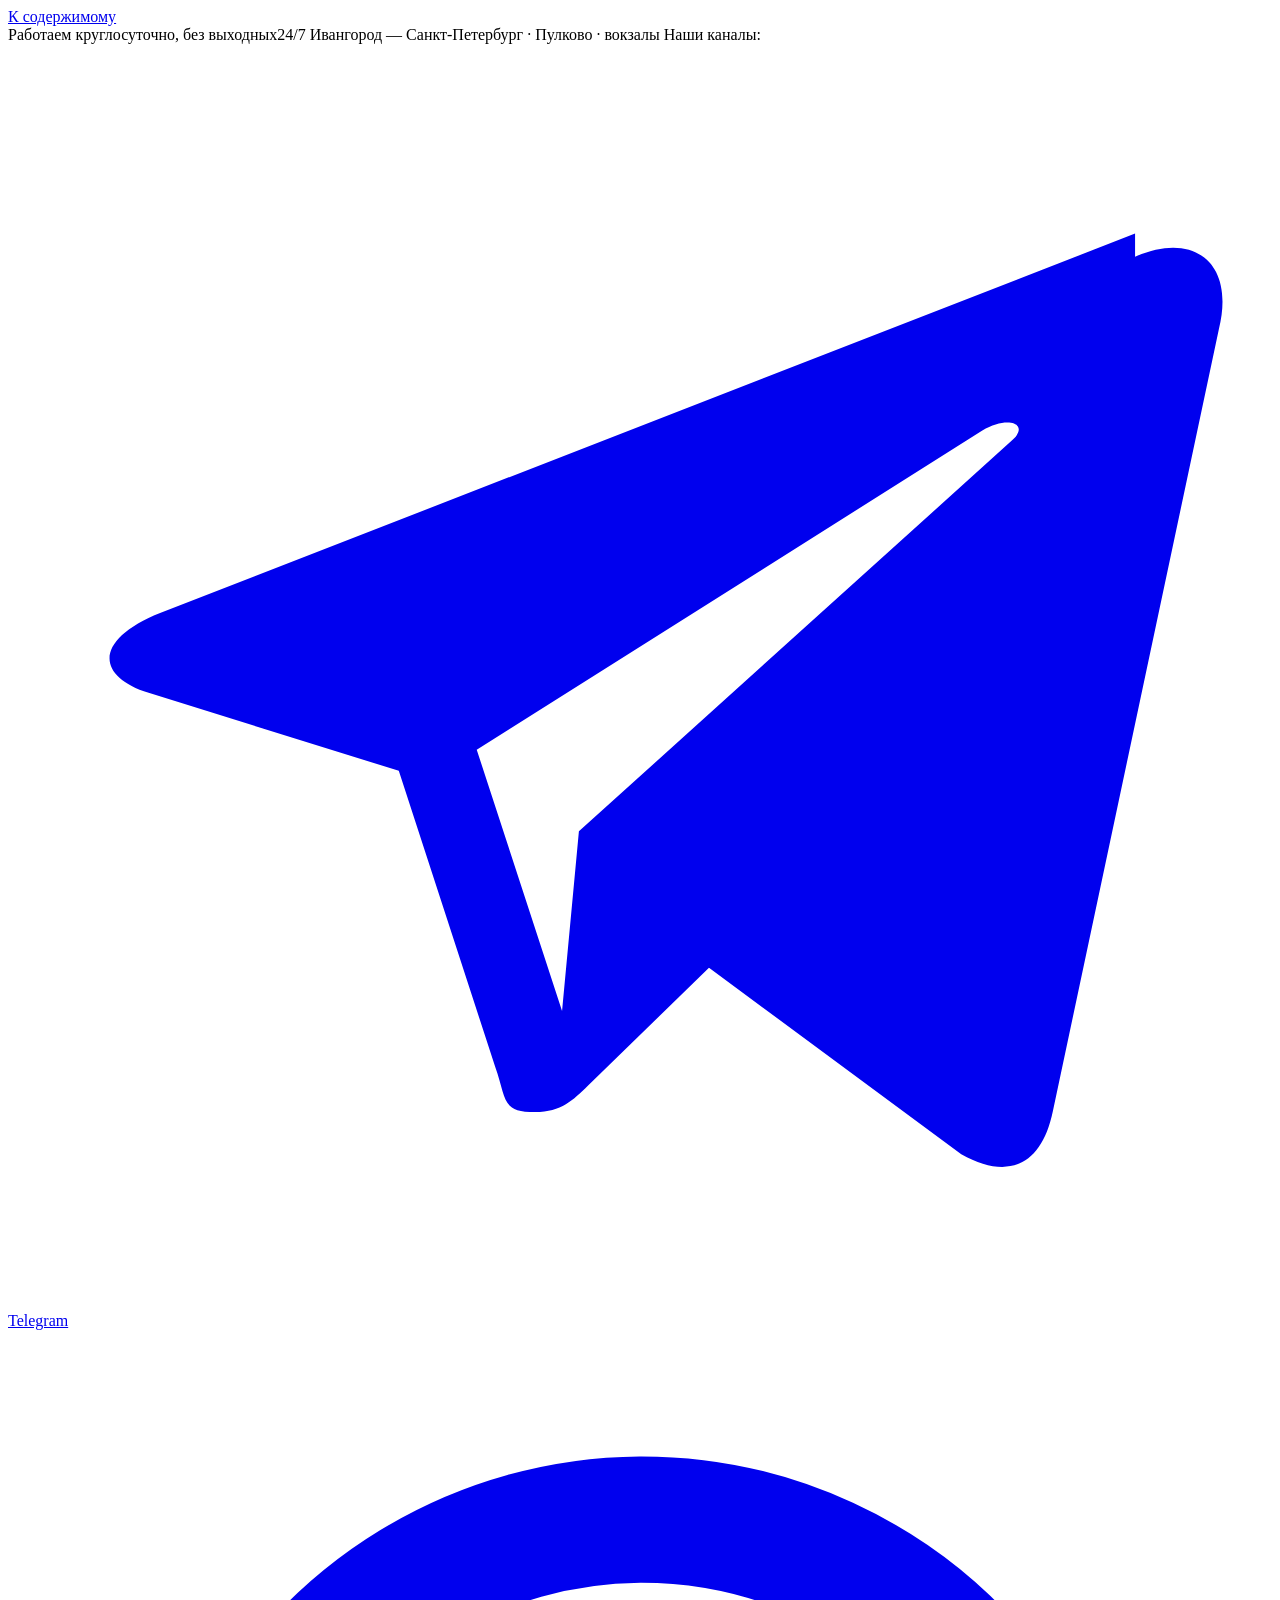
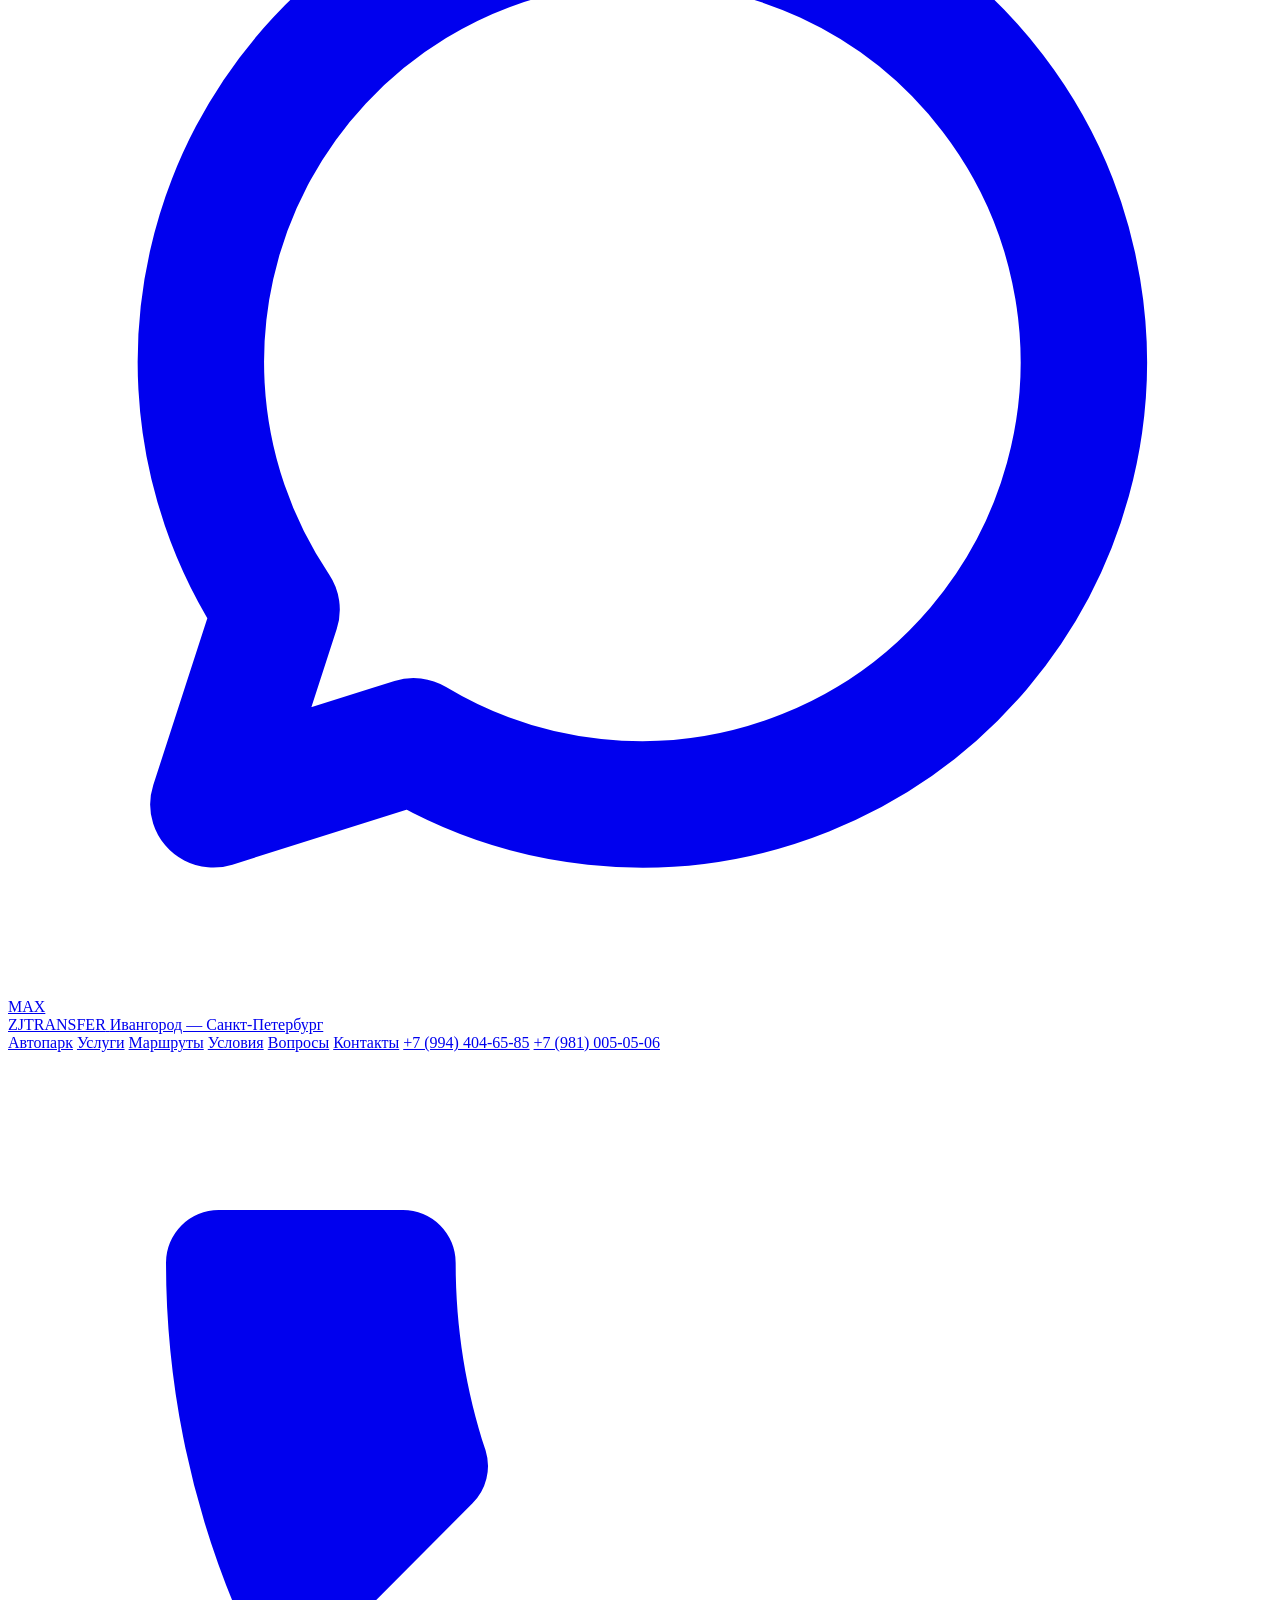
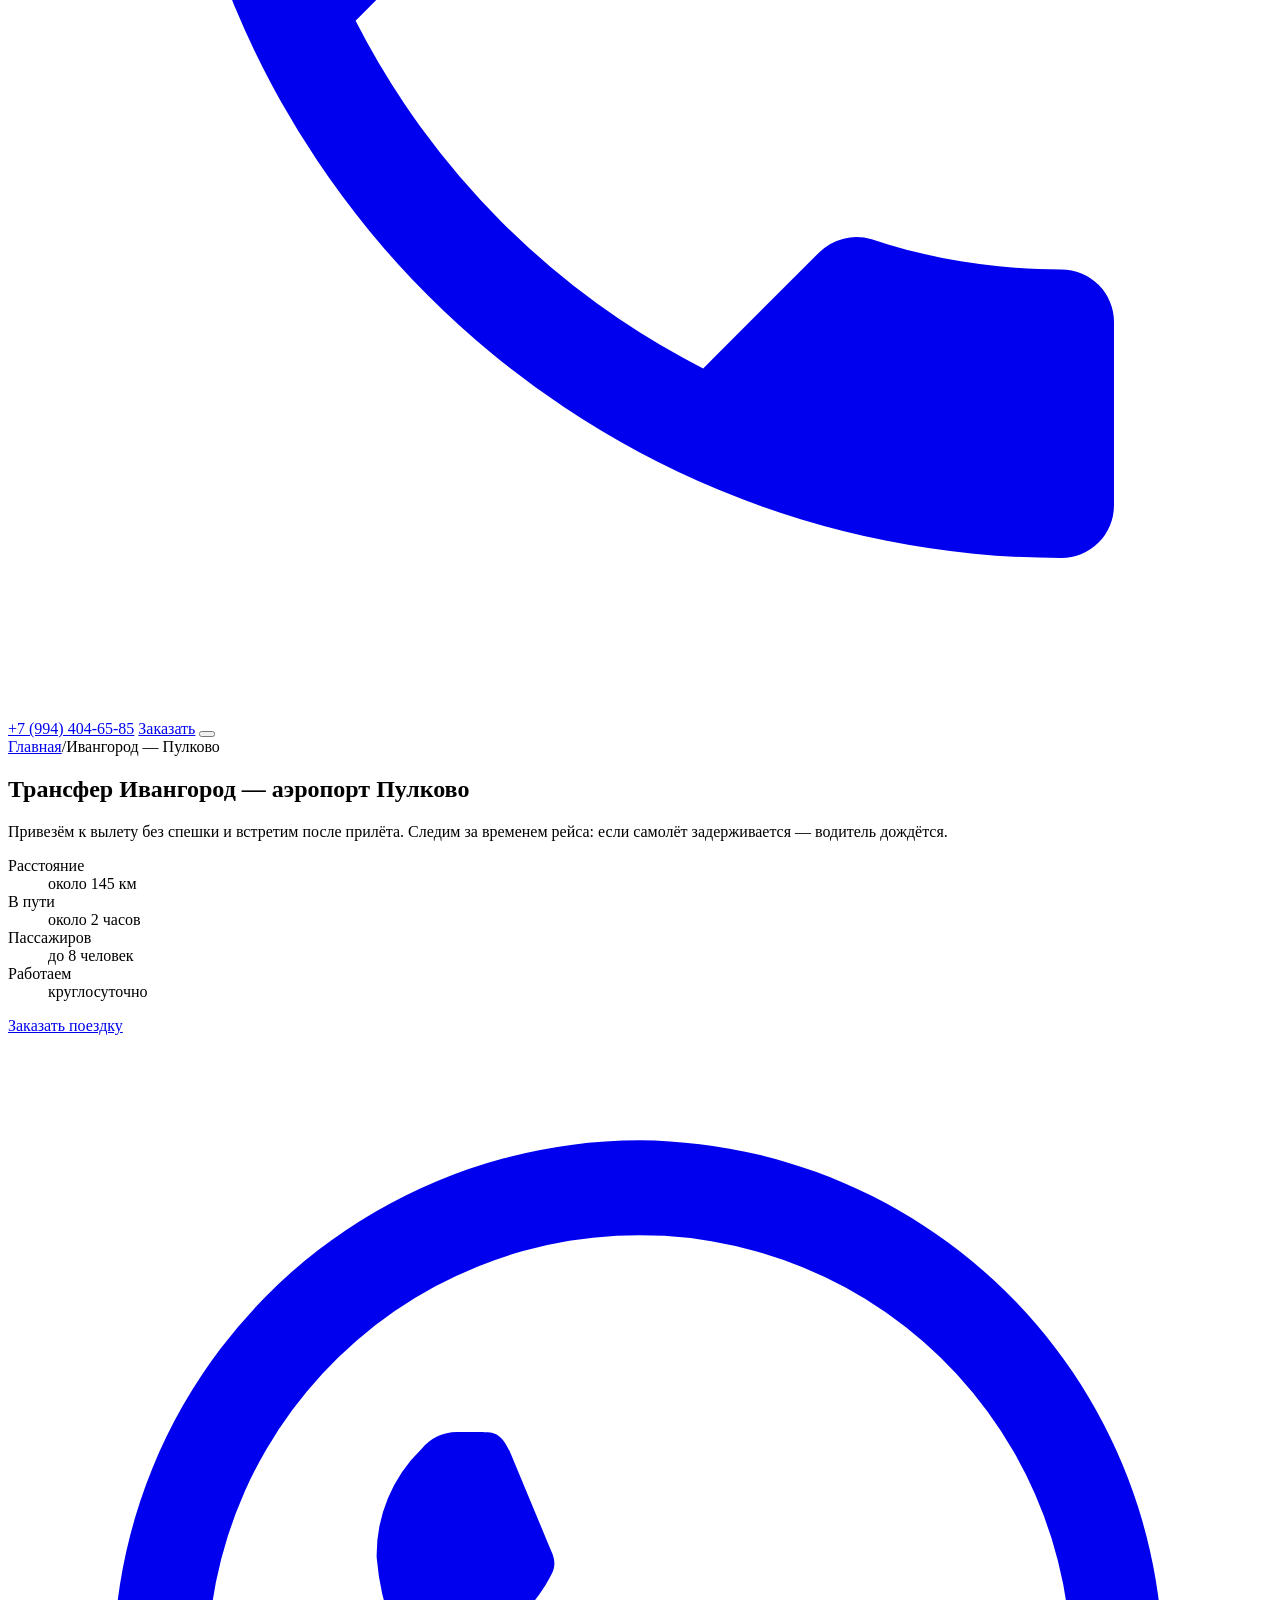
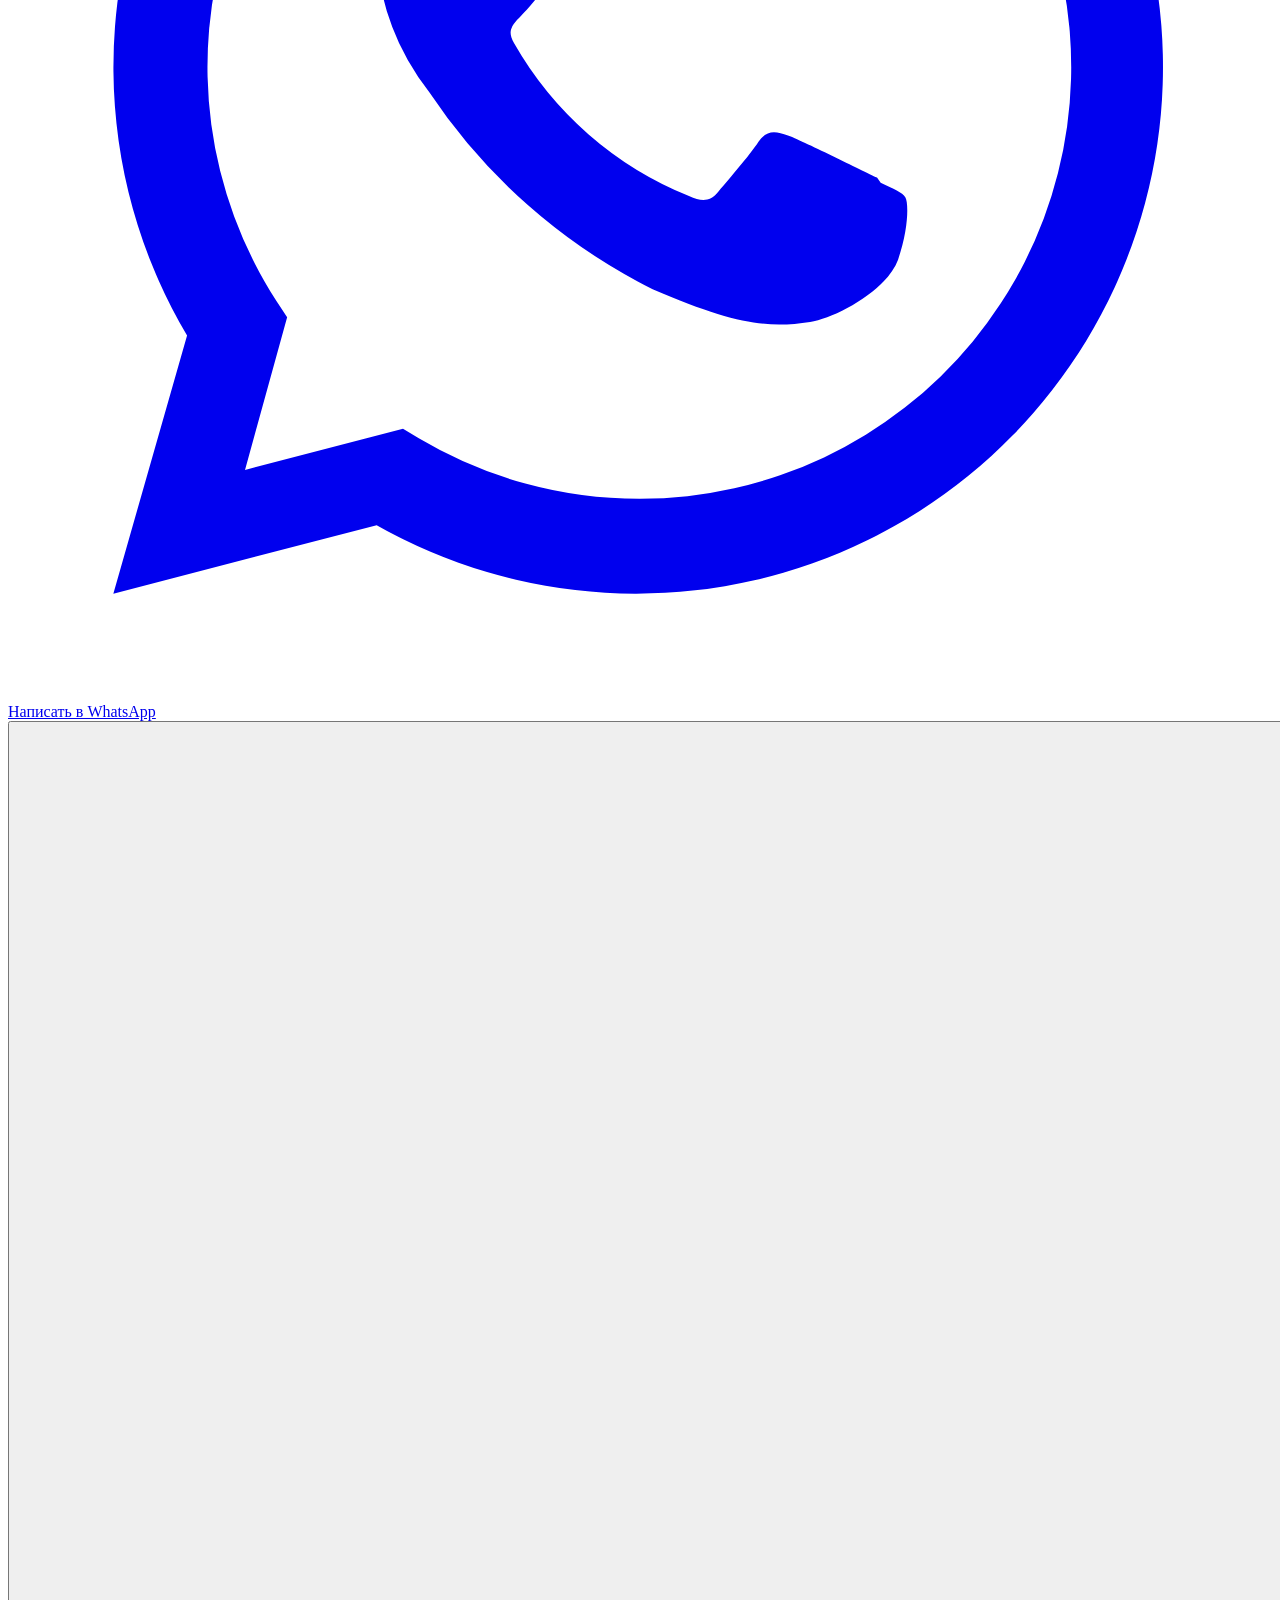
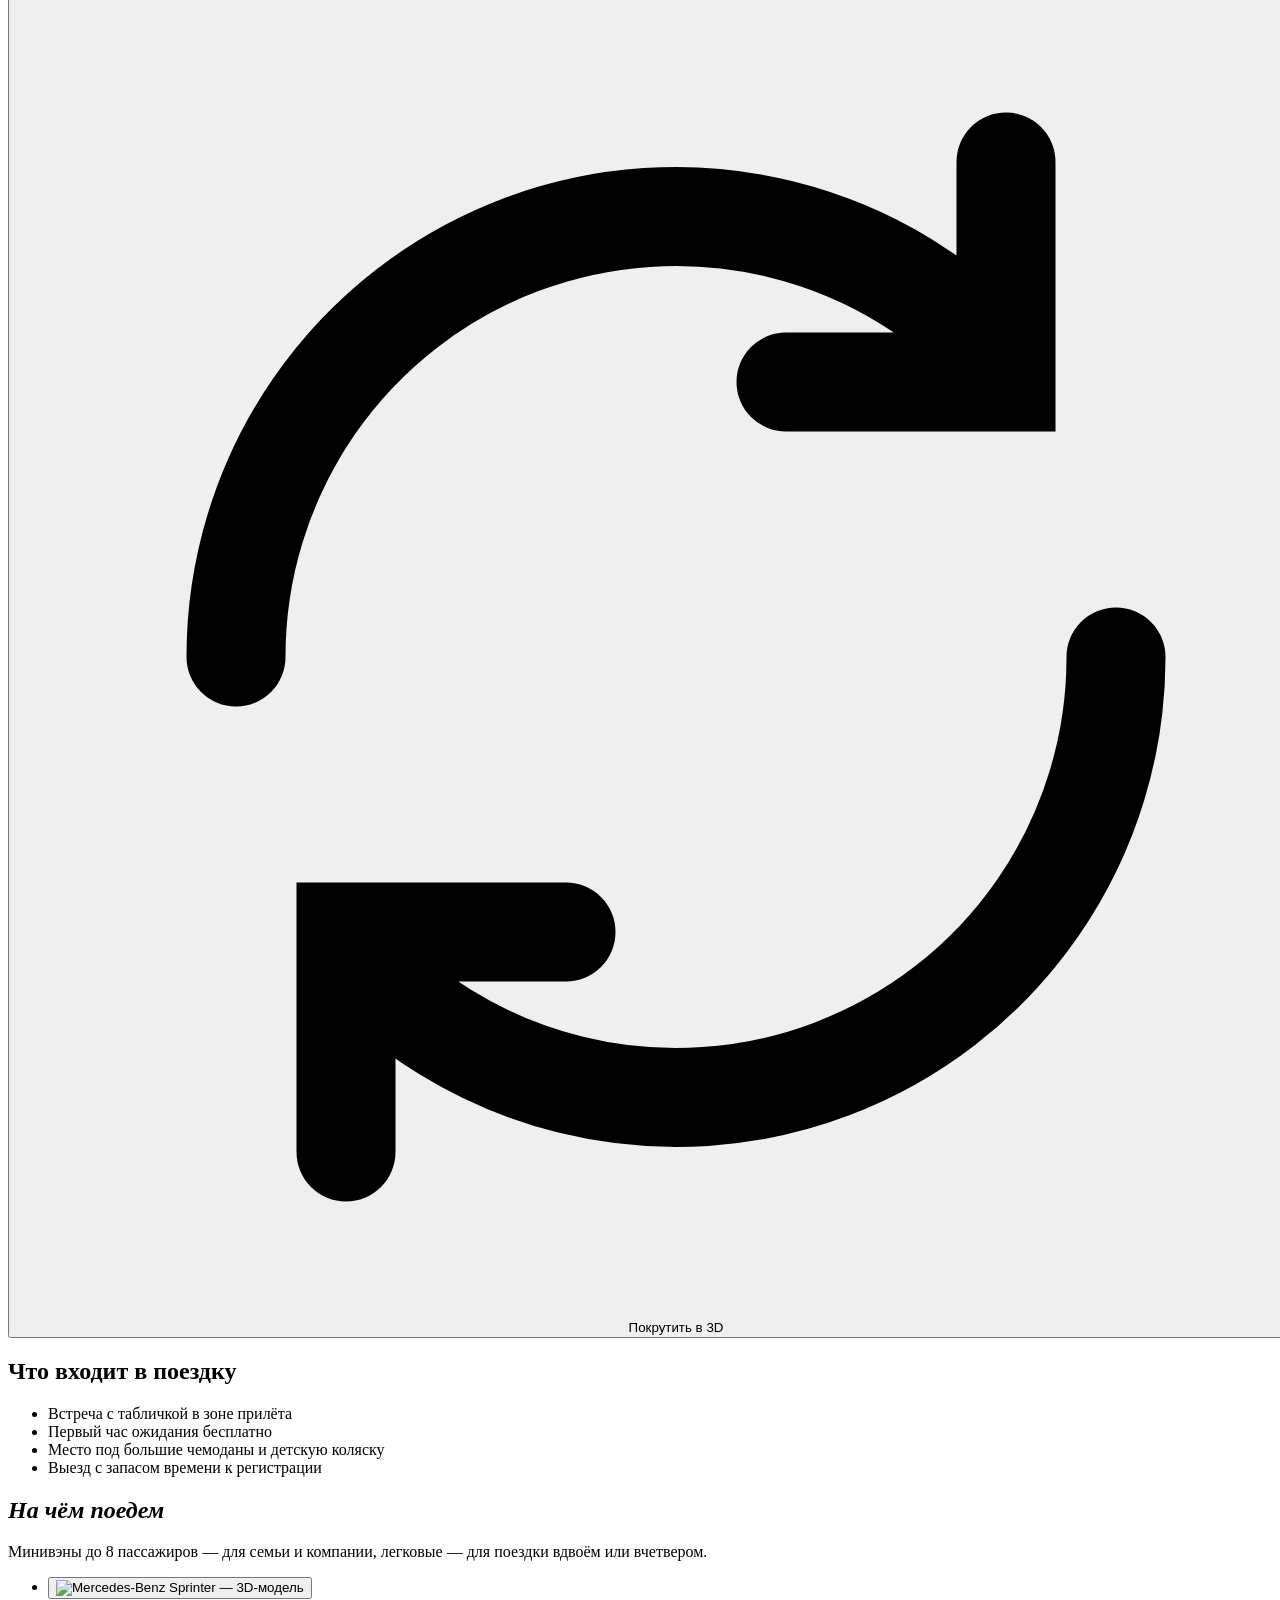
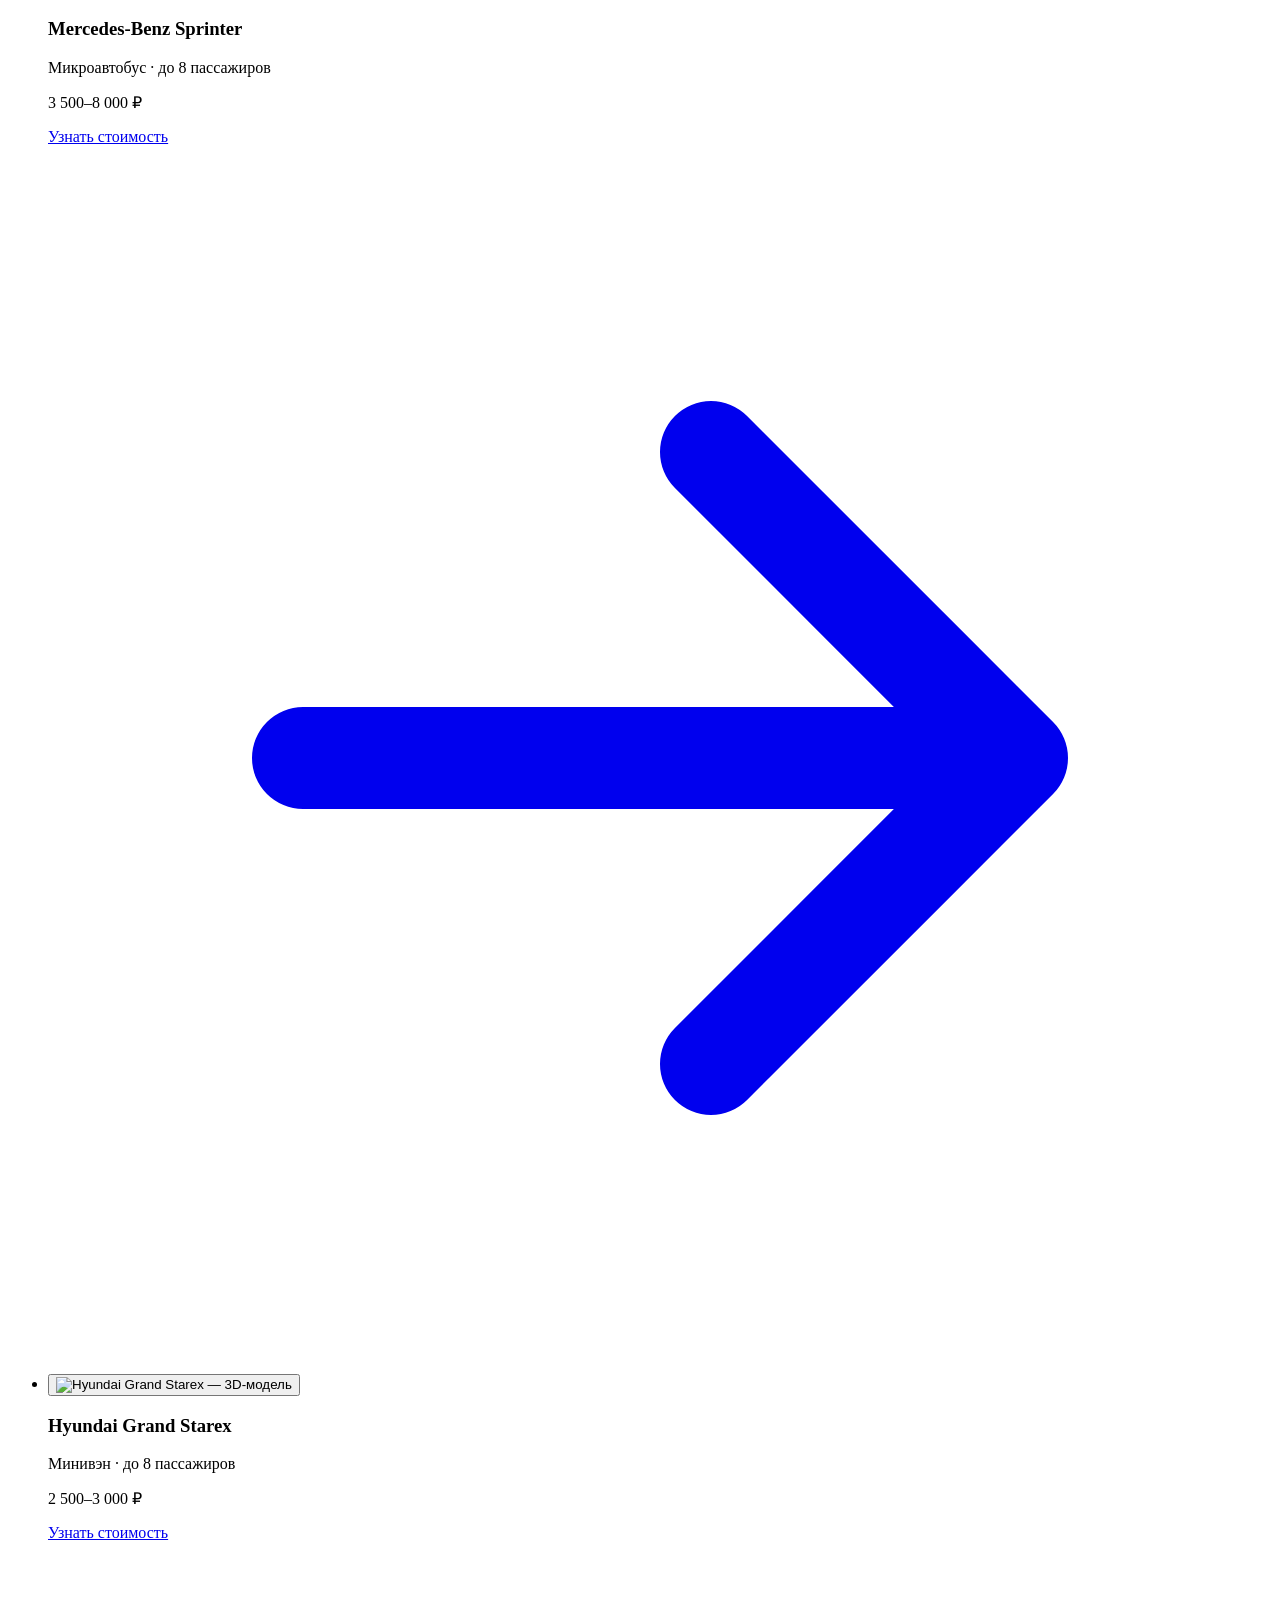
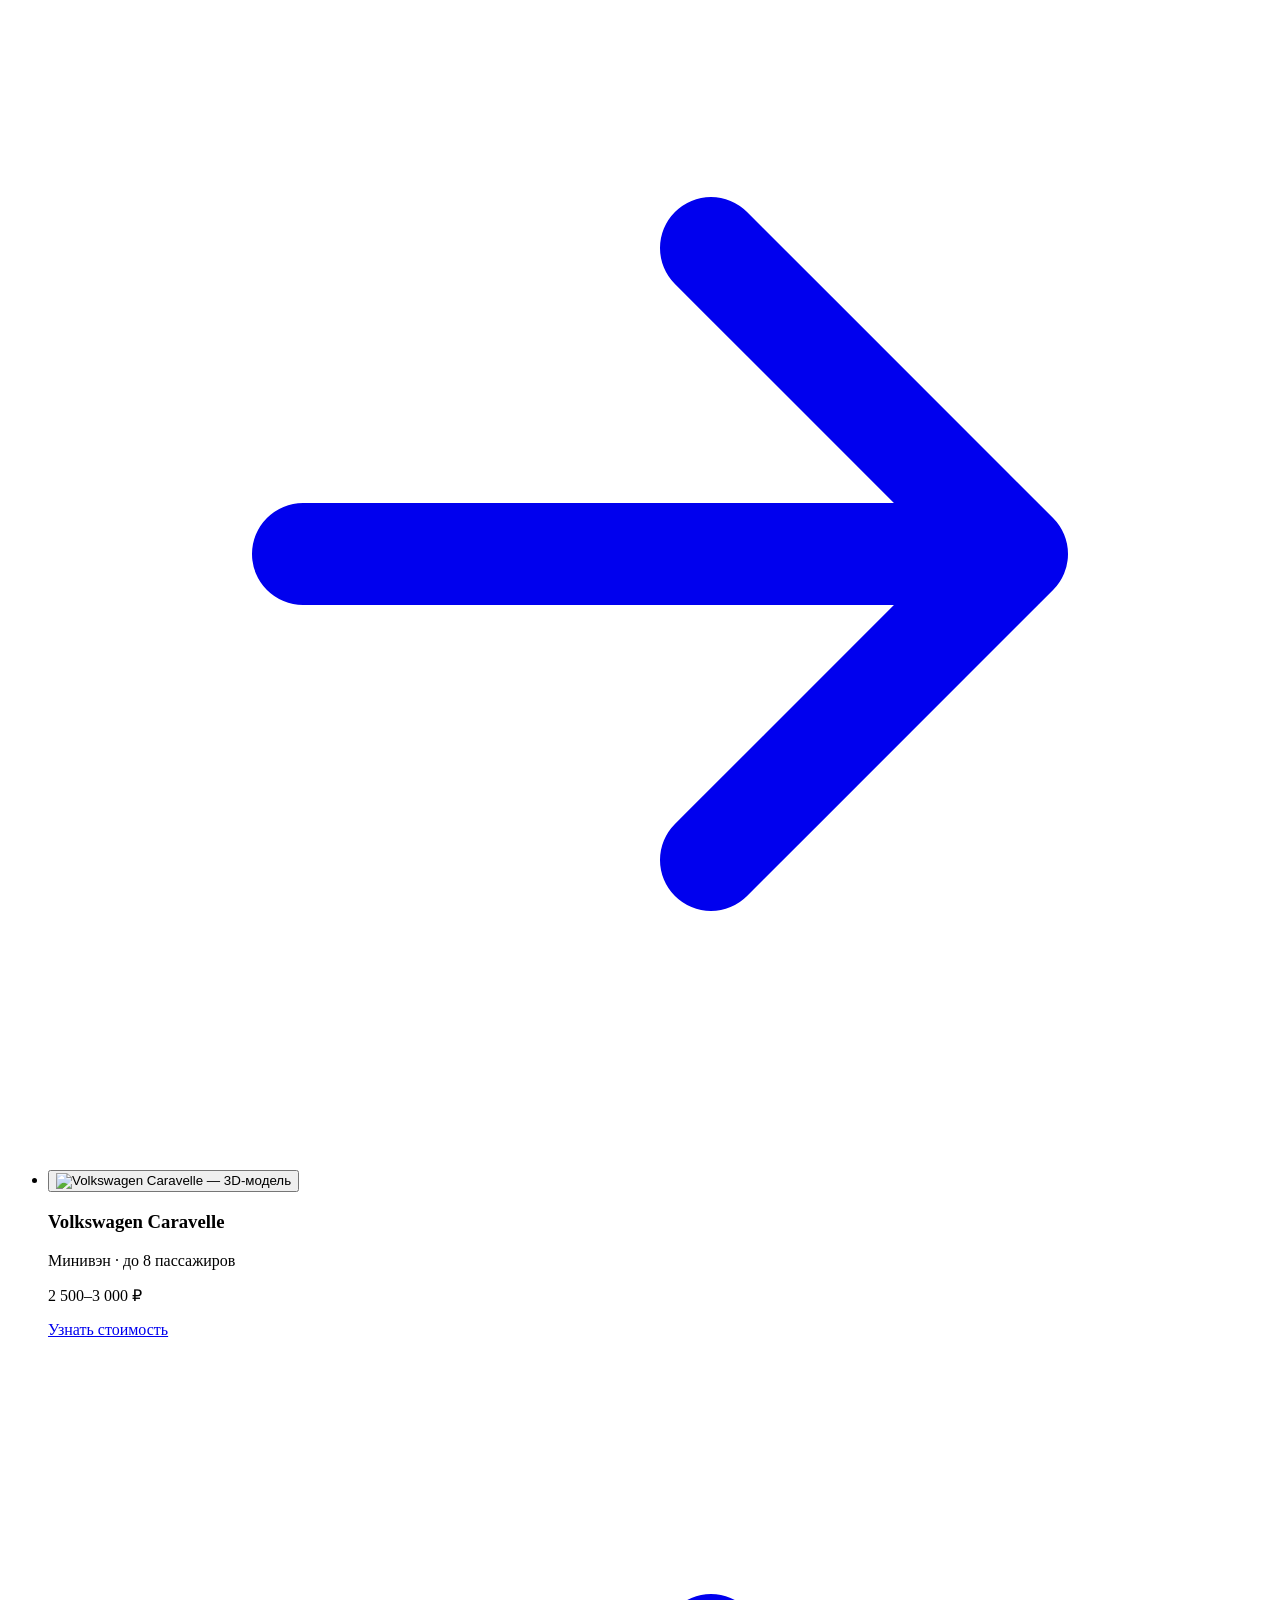
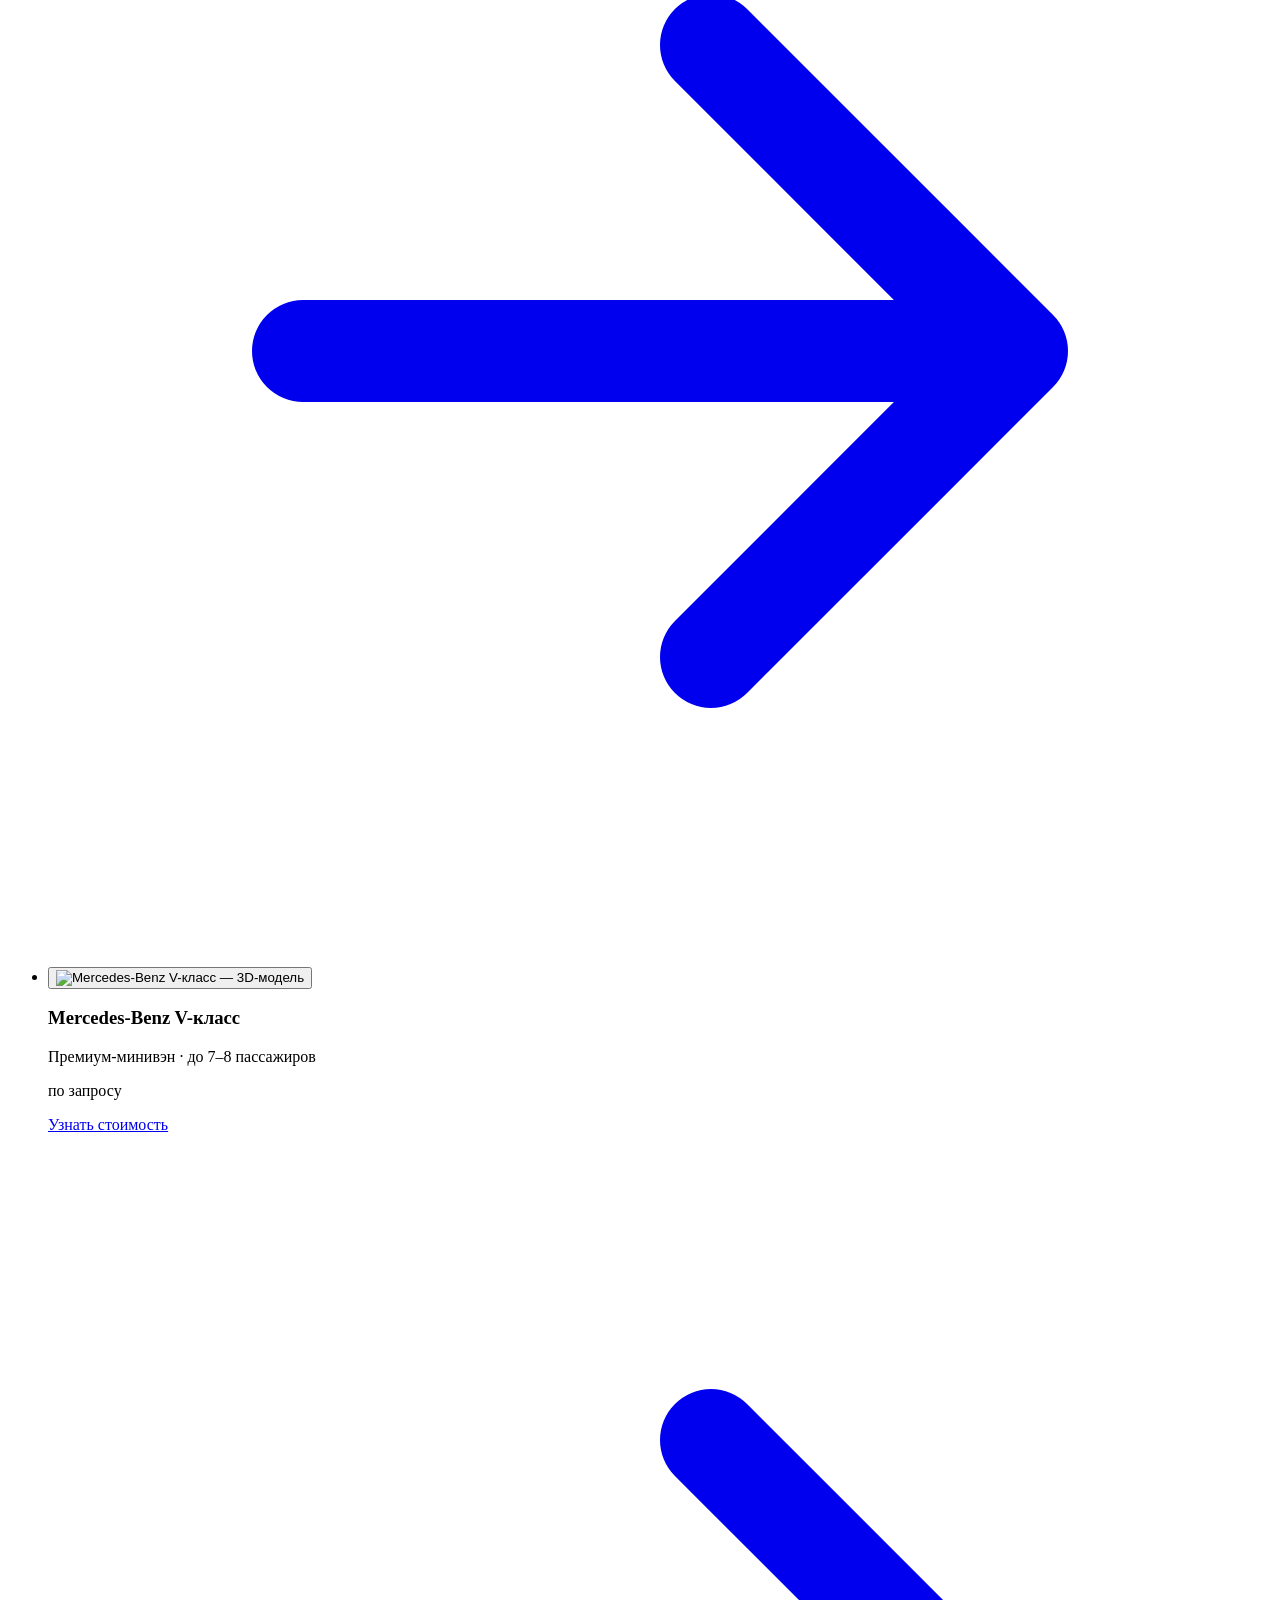
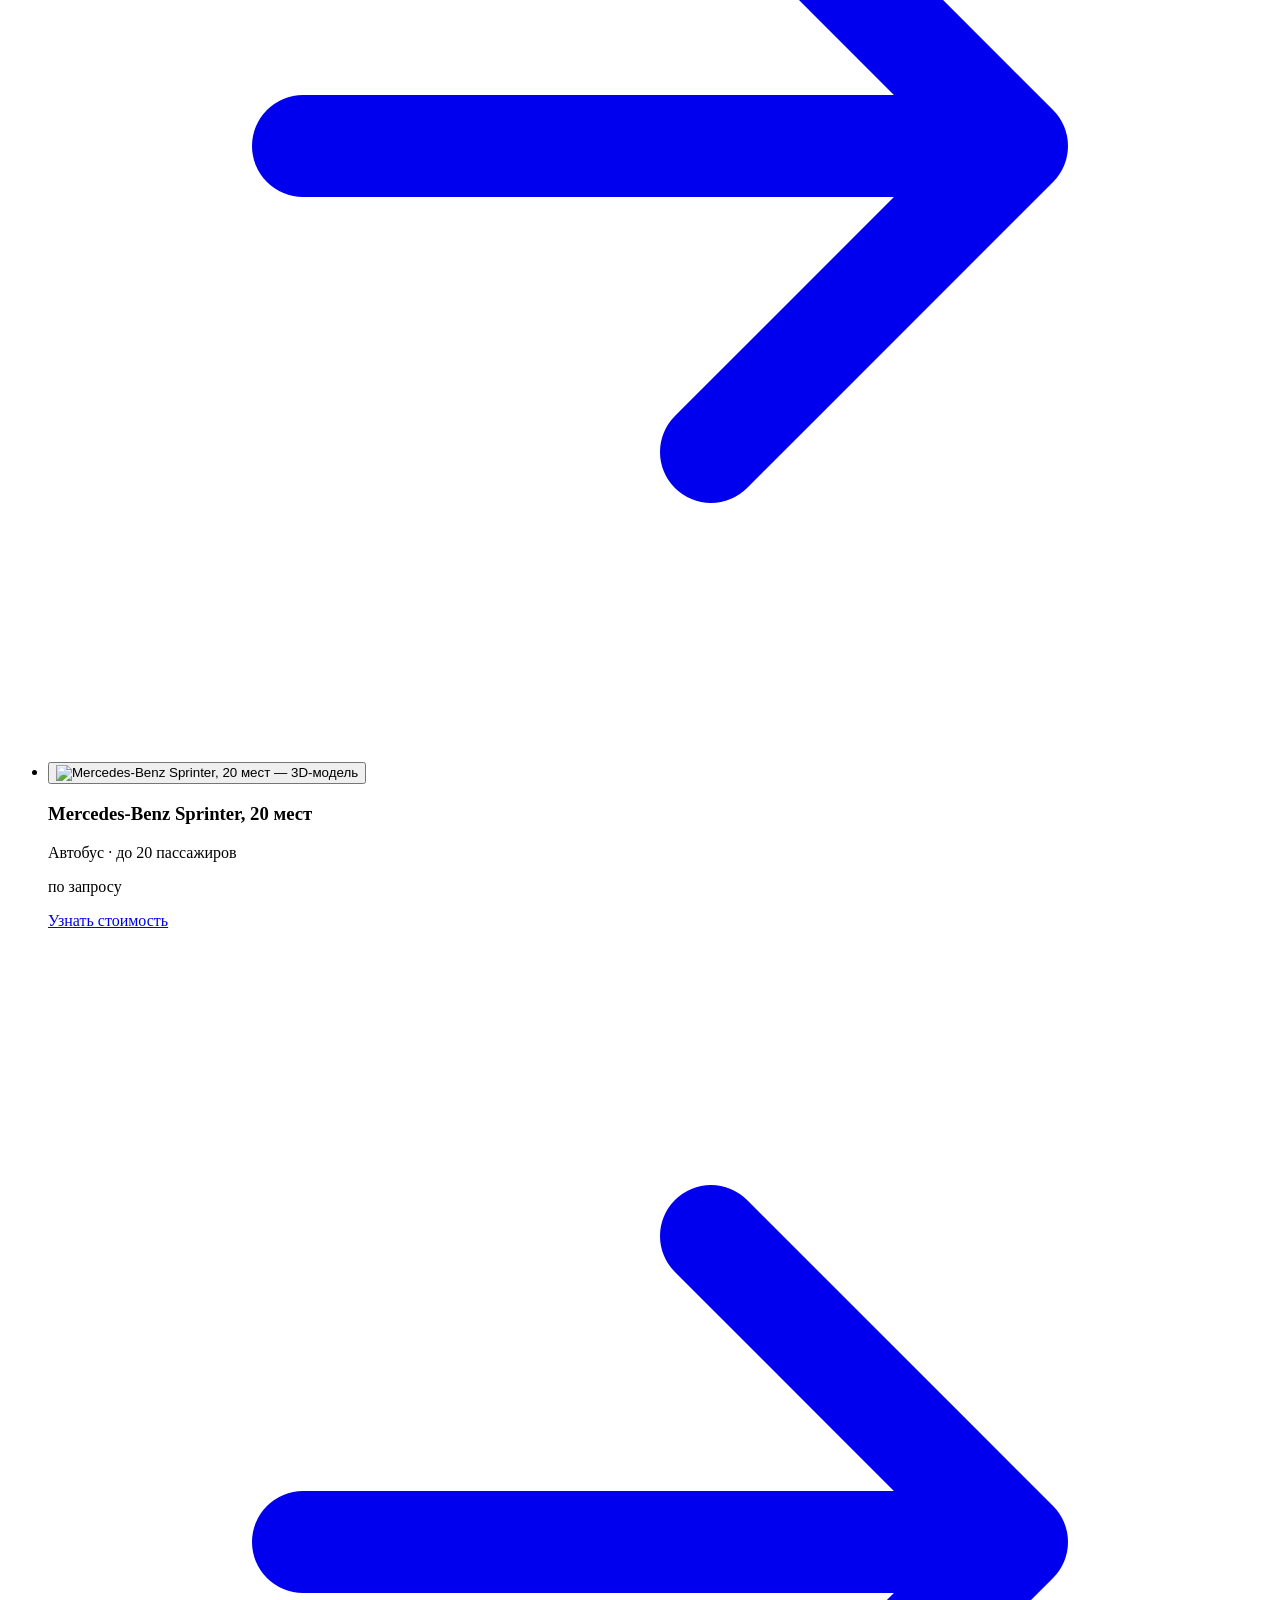
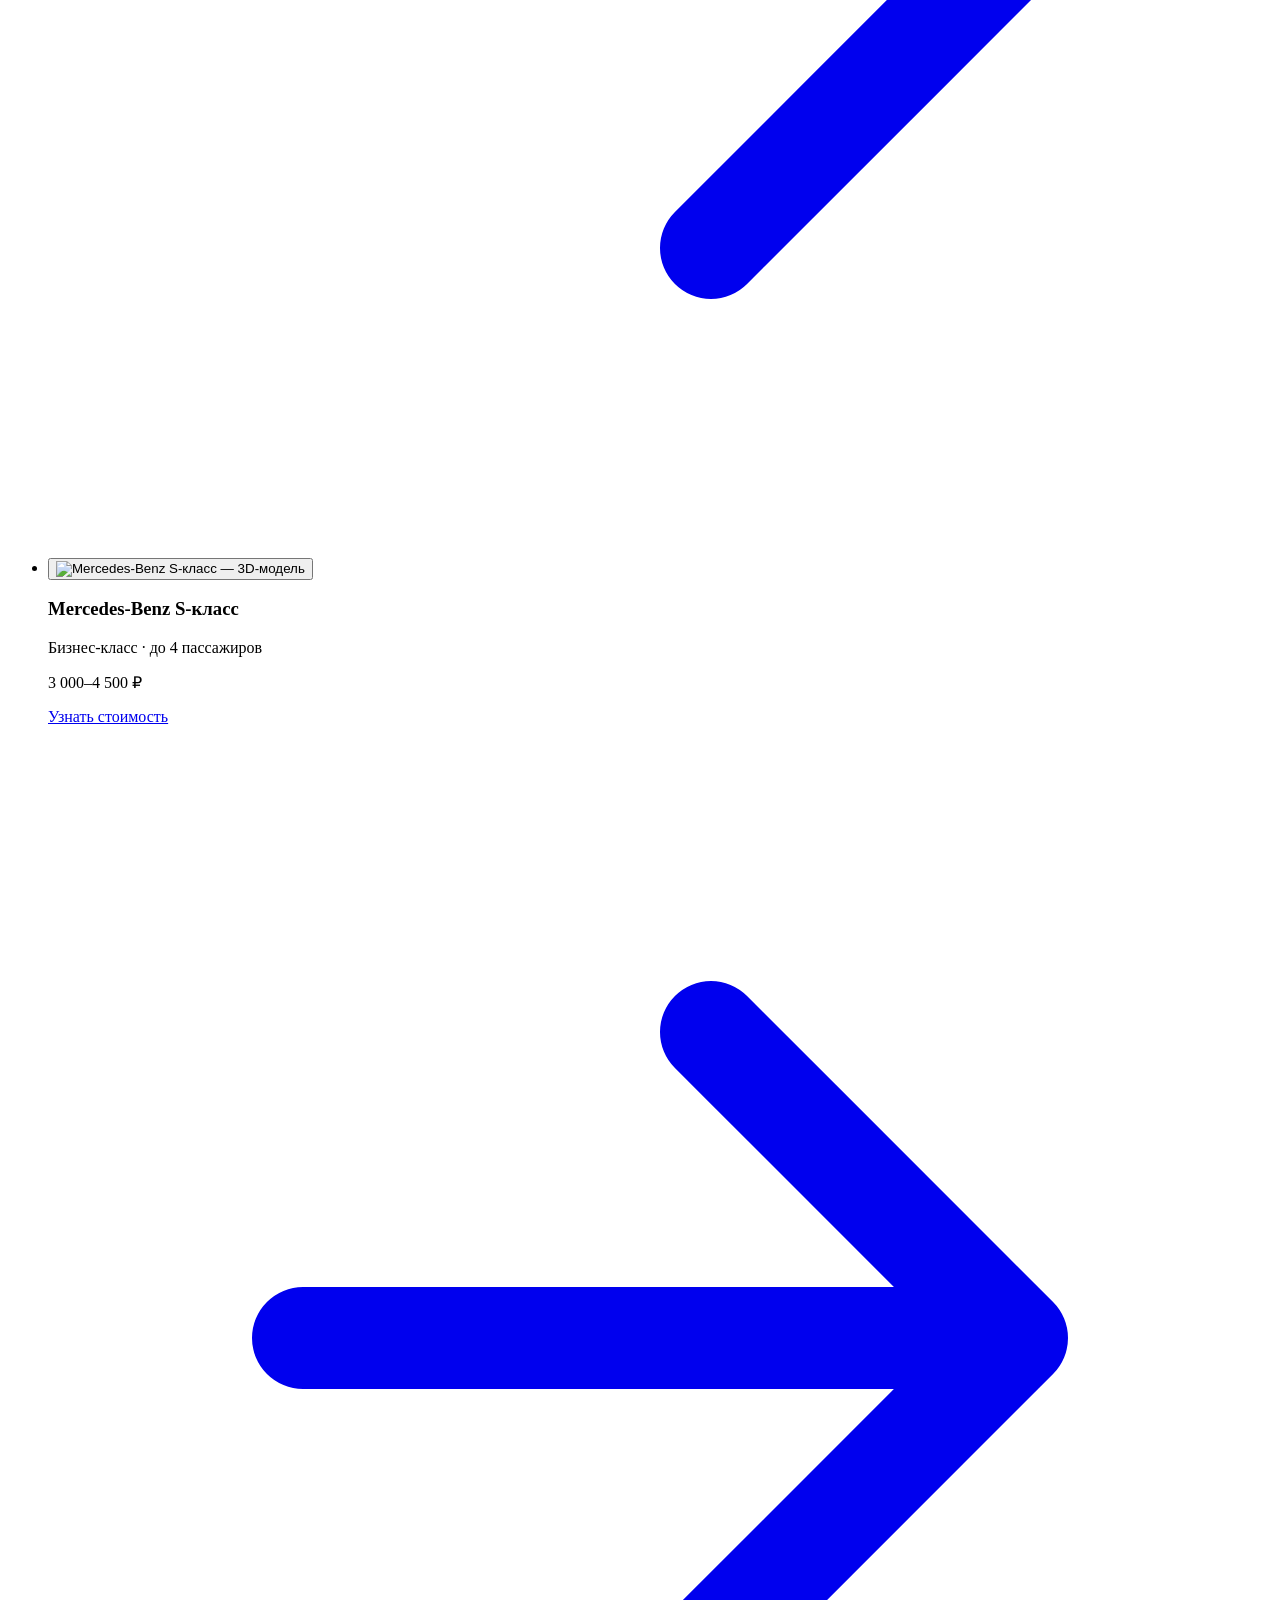
==== commit 11456c02: "Обновление превью ZJTransfer Co-Authored-By: Claude Opus 5.5 <noreply@anthropic.com>" ====
--- a/ivangorod-pulkovo/index.html
+++ b/ivangorod-pulkovo/index.html
@@ -1,5 +1,5 @@
 <!DOCTYPE html><html lang="ru"> <head><meta charset="utf-8"><meta name="viewport" content="width=device-width, initial-scale=1, viewport-fit=cover"><title>Такси Ивангород — аэропорт Пулково, трансфер на минивэне | ZJTransfer</title><meta name="description" content="Трансфер из Ивангорода в аэропорт Пулково и из Пулково в Ивангород. Встреча с табличкой, час ожидания бесплатно, минивэн до 8 пассажиров. Работаем круглосуточно."><link rel="canonical" href="https://zjtransfer.ru/zjtransfer-preview/ivangorod-pulkovo/"><meta name="theme-color" content="#0b0b0c"><meta name="robots" content="noindex, nofollow"><meta property="og:type" content="website"><meta property="og:locale" content="ru_RU"><meta property="og:title" content="Такси Ивангород — аэропорт Пулково, трансфер на минивэне | ZJTransfer"><meta property="og:description" content="Трансфер из Ивангорода в аэропорт Пулково и из Пулково в Ивангород. Встреча с табличкой, час ожидания бесплатно, минивэн до 8 пассажиров. Работаем круглосуточно."><meta property="og:url" content="https://zjtransfer.ru/zjtransfer-preview/ivangorod-pulkovo/"><meta property="og:image" content="https://zjtransfer.ru/img/og.jpg"><link rel="icon" href="/zjtransfer-preview/favicon.svg" type="image/svg+xml"><link rel="icon" href="/zjtransfer-preview/favicon-32.png" sizes="32x32" type="image/png"><link rel="apple-touch-icon" href="/zjtransfer-preview/apple-touch-icon.png"><script type="application/ld+json">[{"@context":"https://schema.org","@type":"TaxiService","name":"ZJTransfer","description":"Трансфер Ивангород — Санкт-Петербург на минивэнах и легковых машинах с водителем. Пулково, вокзалы, Кингисепп, Усть-Луга, Вистино.","url":"https://zjtransfer.ru","telephone":"+79944046585","email":"zzzaaauuuoo@mail.ru","areaServed":["Ивангород","Санкт-Петербург","Кингисепп","Усть-Луга","Вистино","Ленинградская область"],"sameAs":["https://vk.ru/zjtransfer","https://t.me/ZJTransfer"],"provider":{"@type":"LocalBusiness","name":"ZJTransfer","telephone":"+79944046585","address":{"@type":"PostalAddress","addressLocality":"Ивангород","addressRegion":"Ленинградская область","addressCountry":"RU"},"openingHours":"Mo-Su 00:00-23:59"}},{"@context":"https://schema.org","@type":"Service","name":"Трансфер Ивангород — аэропорт Пулково","serviceType":"Трансфер с водителем","areaServed":["Ивангород","аэропорт Пулково"],"provider":{"@type":"TaxiService","name":"ZJTransfer","telephone":"+79944046585"},"url":"https://zjtransfer.ru/ivangorod-pulkovo/"},{"@context":"https://schema.org","@type":"BreadcrumbList","itemListElement":[{"@type":"ListItem","position":1,"name":"Главная","item":"https://zjtransfer.ru/"},{"@type":"ListItem","position":2,"name":"Ивангород — Пулково","item":"https://zjtransfer.ru/ivangorod-pulkovo/"}]},{"@context":"https://schema.org","@type":"FAQPage","mainEntity":[{"@type":"Question","name":"Что если рейс задержали?","acceptedAnswer":{"@type":"Answer","text":"Водитель дождётся. Первый час ожидания бесплатный, дальше — 600 ₽ за каждый час."}},{"@type":"Question","name":"Где встретит водитель?","acceptedAnswer":{"@type":"Answer","text":"В зоне прилёта с табличкой с вашим именем. Номер водителя пришлём заранее."}},{"@type":"Question","name":"Нужна ли предоплата?","acceptedAnswer":{"@type":"Answer","text":"Да, предоплата — часть стоимости поездки. Остаток — наличными или переводом в конце поездки."}},{"@type":"Question","name":"Есть ли детское кресло?","acceptedAnswer":{"@type":"Answer","text":"Есть. Скажите при бронировании возраст ребёнка — подготовим кресло заранее."}},{"@type":"Question","name":"Кто платит за платную дорогу?","acceptedAnswer":{"@type":"Answer","text":"Платные участки дороги оплачивает пассажир."}},{"@type":"Question","name":"Есть ли скидки?","acceptedAnswer":{"@type":"Answer","text":"Постоянным клиентам — скидка 5–10 %."}}]}]</script><script>document.documentElement.classList.add('js')</script><link rel="stylesheet" href="/zjtransfer-preview/_astro/_slug_.R28xsPtL.css">
-<link rel="stylesheet" href="/zjtransfer-preview/_astro/_slug_.BYcsEr61.css">
+<link rel="stylesheet" href="/zjtransfer-preview/_astro/_slug_.b4m8A5BS.css">
 <link rel="stylesheet" href="/zjtransfer-preview/_astro/_slug_.BXFDfhP8.css"></head> <body> <!-- интро (22.10, просьба заказчика): при входе на сайт логотип ZJTRANSFER собирается по буквам и переливается золотом --> <div class="intro" id="intro" aria-hidden="true"> <div class="intro-in"> <p class="intro-word" data-text="ZJTRANSFER"><span style="--i:0">Z</span><span style="--i:1">J</span><span style="--i:2">T</span><span style="--i:3">R</span><span style="--i:4">A</span><span style="--i:5">N</span><span style="--i:6">S</span><span style="--i:7">F</span><span style="--i:8">E</span><span style="--i:9">R</span></p> <i class="intro-line"></i> <p class="intro-sub">Ивангород — Санкт-Петербург</p> </div> </div> <script>(function(){const home = false;
 
     (function () {
@@ -24,5 +24,5 @@
       addEventListener('keydown', finish, { once: true });
       addEventListener('wheel', finish, { once: true, passive: true });
     })();
-  })();</script> <a class="skip vh" href="#main">К содержимому</a> <div class="topline" data-astro-cid-3ef6ksr2> <div class="wrap topline-in" data-astro-cid-3ef6ksr2> <span class="topline-live" data-astro-cid-3ef6ksr2><i aria-hidden="true" data-astro-cid-3ef6ksr2></i><span class="topline-long" data-astro-cid-3ef6ksr2>Работаем круглосуточно, без выходных</span><span class="topline-short" data-astro-cid-3ef6ksr2>24/7</span></span> <span class="topline-more" data-astro-cid-3ef6ksr2>Ивангород — Санкт-Петербург · Пулково · вокзалы</span> <span class="topline-ch" data-astro-cid-3ef6ksr2> <span class="topline-ch-t" data-astro-cid-3ef6ksr2>Наши каналы:</span> <a class="tl-ch tl-ch--tg" href="https://t.me/ZJTransfer" target="_blank" rel="noopener" data-astro-cid-3ef6ksr2><svg viewBox="0 0 24 24" aria-hidden="true" data-astro-cid-3ef6ksr2="true"><path fill="currentColor" d="M21.4 3.6 2.9 10.8c-1.26.5-1.25 1.2-.23 1.52l4.75 1.48 1.83 5.62c.22.62.11.86.76.86.5 0 .72-.23 1-.5l2.3-2.24 4.79 3.54c.88.49 1.52.24 1.74-.82l3.15-14.84c.32-1.29-.5-1.87-1.59-1.38zM8.9 13.4l9.6-6.06c.48-.29.92-.13.56.19l-8.22 7.42-.32 3.41z"/></svg>Telegram</a> <a class="tl-ch tl-ch--max" href="https://max.ru/join/YMdLuqXrzGnP7l51pvM6T3fMFZtgGq8GzYYQ-ThM7yw" target="_blank" rel="noopener" data-astro-cid-3ef6ksr2><svg viewBox="0 0 24 24" aria-hidden="true" data-astro-cid-3ef6ksr2="true"><path fill="none" stroke="currentColor" stroke-width="2.4" stroke-linejoin="round" d="M12 3.6a8.4 8.4 0 1 1-4.3 15.6L3.9 20.4l1.2-3.7A8.4 8.4 0 0 1 12 3.6z"/></svg>MAX</a> </span> </div> </div> <header class="hdr" data-header data-astro-cid-3ef6ksr2> <div class="wrap hdr-in" data-astro-cid-3ef6ksr2> <a class="logo" href="/zjtransfer-preview/" aria-label="ZJTransfer — на главную" data-astro-cid-3ef6ksr2> <span class="logo-word gold-logo" data-text="ZJTRANSFER" data-astro-cid-3ef6ksr2>ZJTRANSFER</span> <span class="logo-sub" data-astro-cid-3ef6ksr2>Ивангород — Санкт-Петербург</span> </a> <nav class="nav" aria-label="Разделы сайта" id="nav" data-astro-cid-3ef6ksr2> <a href="/zjtransfer-preview/#fleet" data-astro-cid-3ef6ksr2>Автопарк</a> <a href="/zjtransfer-preview/#routes" data-astro-cid-3ef6ksr2>Маршруты</a> <a href="#conditions" data-astro-cid-3ef6ksr2>Условия</a> <a href="#faq" data-astro-cid-3ef6ksr2>Вопросы</a> <a href="#contacts" data-astro-cid-3ef6ksr2>Контакты</a> <a class="nav-phone-m" href="tel:+79944046585" data-astro-cid-3ef6ksr2>+7 (994) 404-65-85</a> <a class="nav-phone-m nav-phone-m--2" href="tel:+79810050506" data-astro-cid-3ef6ksr2>+7 (981) 005-05-06</a> </nav> <div class="hdr-actions" data-astro-cid-3ef6ksr2> <a class="hdr-phone" href="tel:+79944046585" data-astro-cid-3ef6ksr2><svg viewBox="0 0 24 24" aria-hidden="true" data-astro-cid-3ef6ksr2="true"><path fill="currentColor" d="M6.6 10.8a15.1 15.1 0 0 0 6.6 6.6l2.2-2.2a1 1 0 0 1 1-.25c1.1.37 2.3.57 3.6.57a1 1 0 0 1 1 1V20a1 1 0 0 1-1 1A17 17 0 0 1 3 4a1 1 0 0 1 1-1h3.5a1 1 0 0 1 1 1c0 1.25.2 2.45.57 3.57a1 1 0 0 1-.25 1z"/></svg>+7 (994) 404-65-85</a> <a class="btn hdr-btn" href="#booking" data-astro-cid-3ef6ksr2>Заказать</a> <button type="button" class="burger" aria-label="Открыть меню" aria-expanded="false" aria-controls="nav" data-burger data-astro-cid-3ef6ksr2><span data-astro-cid-3ef6ksr2></span><span data-astro-cid-3ef6ksr2></span></button> </div> </div> </header>  <script type="module">const s=document.querySelector("[data-header]"),t=document.querySelector("[data-burger]"),l=()=>s.classList.toggle("is-solid",scrollY>20);addEventListener("scroll",l,{passive:!0});l();t.addEventListener("click",()=>{const e=s.classList.toggle("is-open");t.setAttribute("aria-expanded",String(e)),t.setAttribute("aria-label",e?"Закрыть меню":"Открыть меню"),document.documentElement.classList.toggle("is-locked",e)});s.querySelectorAll(".nav a").forEach(e=>e.addEventListener("click",()=>{s.classList.remove("is-open"),t.setAttribute("aria-expanded","false"),document.documentElement.classList.remove("is-locked")}));</script> <main id="main">  <section class="rhero" data-astro-cid-yvbahnfj> <div class="wrap" data-astro-cid-yvbahnfj> <nav class="crumbs" aria-label="Навигация" data-astro-cid-yvbahnfj><a href="/zjtransfer-preview/" data-astro-cid-yvbahnfj>Главная</a><span aria-hidden="true" data-astro-cid-yvbahnfj>/</span><span data-astro-cid-yvbahnfj>Ивангород — Пулково</span></nav> <h1 data-astro-cid-yvbahnfj>Трансфер Ивангород — аэропорт Пулково</h1> <div class="rhero-grid" data-astro-cid-yvbahnfj> <div class="rhero-text" data-astro-cid-yvbahnfj> <p class="rhero-lead" data-astro-cid-yvbahnfj>Привезём к вылету без спешки и встретим после прилёта. Следим за временем рейса: если самолёт задерживается — водитель дождётся.</p> <dl class="rhero-facts" data-astro-cid-yvbahnfj> <div data-astro-cid-yvbahnfj><dt data-astro-cid-yvbahnfj>Расстояние</dt><dd data-astro-cid-yvbahnfj>около 145 км</dd></div> <div data-astro-cid-yvbahnfj><dt data-astro-cid-yvbahnfj>В пути</dt><dd data-astro-cid-yvbahnfj>около 2 часов</dd></div> <div data-astro-cid-yvbahnfj><dt data-astro-cid-yvbahnfj>Пассажиров</dt><dd data-astro-cid-yvbahnfj>до 8 человек</dd></div> <div data-astro-cid-yvbahnfj><dt data-astro-cid-yvbahnfj>Работаем</dt><dd data-astro-cid-yvbahnfj>круглосуточно</dd></div> </dl> <div class="rhero-cta" data-astro-cid-yvbahnfj> <a class="btn" href="#booking" data-astro-cid-yvbahnfj>Заказать поездку</a> <a class="btn btn--wa" href="https://wa.me/79944046585?text=%D0%97%D0%B4%D1%80%D0%B0%D0%B2%D1%81%D1%82%D0%B2%D1%83%D0%B9%D1%82%D0%B5!%20%D0%A5%D0%BE%D1%87%D1%83%20%D0%B7%D0%B0%D0%BA%D0%B0%D0%B7%D0%B0%D1%82%D1%8C%20%D1%82%D1%80%D0%B0%D0%BD%D1%81%D1%84%D0%B5%D1%80%3A%20%D0%98%D0%B2%D0%B0%D0%BD%D0%B3%D0%BE%D1%80%D0%BE%D0%B4%20%E2%80%94%20%D0%9F%D1%83%D0%BB%D0%BA%D0%BE%D0%B2%D0%BE." target="_blank" rel="noopener" data-astro-cid-yvbahnfj><svg viewBox="0 0 24 24" aria-hidden="true" data-astro-cid-yvbahnfj="true"><path fill="currentColor" d="M12 2a10 10 0 0 0-8.6 15.1L2 22l5-1.3A10 10 0 1 0 12 2zm0 18.2a8.2 8.2 0 0 1-4.2-1.15l-.3-.18-3 .78.8-2.9-.2-.3A8.2 8.2 0 1 1 12 20.2zm4.5-6.1c-.25-.12-1.46-.72-1.69-.8-.23-.08-.39-.12-.56.12-.16.25-.64.8-.78.97-.14.16-.29.18-.54.06a6.7 6.7 0 0 1-3.32-2.9c-.25-.43.25-.4.72-1.33.08-.16.04-.3-.02-.43l-.76-1.83c-.2-.48-.4-.41-.56-.42h-.47a.9.9 0 0 0-.66.31 2.8 2.8 0 0 0-.86 2.07 4.8 4.8 0 0 0 1 2.56 11 11 0 0 0 4.24 3.74c1.58.68 2.2.74 2.99.62.48-.07 1.46-.6 1.67-1.18.2-.58.2-1.07.14-1.18-.06-.1-.22-.16-.47-.28z"/></svg>Написать в WhatsApp</a> </div> </div> <button type="button" class="rhero-car" data-view="starex" aria-label="Hyundai Grand Starex: открыть 3D-модель" data-astro-cid-yvbahnfj> <img src="/zjtransfer-preview/img/renders/hero-starex.webp" srcset="/zjtransfer-preview/img/renders/starex.webp 700w, /zjtransfer-preview/img/renders/hero-starex.webp 1320w" sizes="(max-width: 1000px) 100vw, 60vw" alt="Hyundai Grand Starex — на таких машинах возим по маршруту" width="1320" height="870" fetchpriority="high" decoding="async" data-astro-cid-yvbahnfj> <span class="rhero-3d" data-astro-cid-yvbahnfj><svg viewBox="0 0 24 24" aria-hidden="true" data-astro-cid-yvbahnfj="true"><path fill="none" stroke="currentColor" stroke-width="1.8" stroke-linecap="round" d="M4 12a8 8 0 0 1 14-5.3M20 12a8 8 0 0 1-14 5.3M18 3v4h-4M6 21v-4h4"/></svg>Покрутить в 3D</span> </button> </div> </div> </section> <section class="section section--alt" data-astro-cid-yvbahnfj> <div class="wrap points" data-astro-cid-yvbahnfj> <h2 data-reveal data-astro-cid-yvbahnfj>Что входит в поездку</h2> <ul data-astro-cid-yvbahnfj> <li data-reveal style="--d:0ms" data-astro-cid-yvbahnfj>Встреча с табличкой в зоне прилёта</li><li data-reveal style="--d:70ms" data-astro-cid-yvbahnfj>Первый час ожидания бесплатно</li><li data-reveal style="--d:140ms" data-astro-cid-yvbahnfj>Место под большие чемоданы и детскую коляску</li><li data-reveal style="--d:210ms" data-astro-cid-yvbahnfj>Выезд с запасом времени к регистрации</li> </ul> </div> </section> <section class="section" data-astro-cid-yvbahnfj> <div class="wrap" data-astro-cid-yvbahnfj> <div class="section-head" data-reveal data-astro-cid-yvbahnfj> <h2 data-astro-cid-yvbahnfj>На чём поедем</h2> <p data-astro-cid-yvbahnfj>Минивэны до 8 пассажиров — для семьи и компании, легковые — для поездки вдвоём или вчетвером.</p> </div> <ul class="rcars" data-astro-cid-yvbahnfj> <li class="rcar" data-reveal style="--d:0ms" data-astro-cid-yvbahnfj> <button type="button" class="rcar-pic" data-view="sprinter8" aria-label="Mercedes-Benz Sprinter: открыть 3D-модель" data-astro-cid-yvbahnfj> <img src="/zjtransfer-preview/img/renders/sprinter8.webp" alt="Mercedes-Benz Sprinter — 3D-модель" width="740" height="460" loading="lazy" decoding="async" data-astro-cid-yvbahnfj> </button> <h3 data-astro-cid-yvbahnfj>Mercedes-Benz Sprinter</h3> <p class="muted" data-astro-cid-yvbahnfj>Микроавтобус · до 8 пассажиров</p> <p class="rcar-price" data-astro-cid-yvbahnfj>3 500–8 000 ₽</p> <a class="extra-link" href="#booking" data-book="Mercedes-Benz Sprinter" data-astro-cid-yvbahnfj>Узнать стоимость <svg viewBox="0 0 24 24" aria-hidden="true" data-astro-cid-yvbahnfj="true"><path fill="none" stroke="currentColor" stroke-width="2" stroke-linecap="round" stroke-linejoin="round" d="M5 12h14m-6-6 6 6-6 6"/></svg></a> </li><li class="rcar" data-reveal style="--d:70ms" data-astro-cid-yvbahnfj> <button type="button" class="rcar-pic" data-view="starex" aria-label="Hyundai Grand Starex: открыть 3D-модель" data-astro-cid-yvbahnfj> <img src="/zjtransfer-preview/img/renders/starex.webp" alt="Hyundai Grand Starex — 3D-модель" width="740" height="460" loading="lazy" decoding="async" data-astro-cid-yvbahnfj> </button> <h3 data-astro-cid-yvbahnfj>Hyundai Grand Starex</h3> <p class="muted" data-astro-cid-yvbahnfj>Минивэн · до 8 пассажиров</p> <p class="rcar-price" data-astro-cid-yvbahnfj>2 500–3 000 ₽</p> <a class="extra-link" href="#booking" data-book="Hyundai Grand Starex" data-astro-cid-yvbahnfj>Узнать стоимость <svg viewBox="0 0 24 24" aria-hidden="true" data-astro-cid-yvbahnfj="true"><path fill="none" stroke="currentColor" stroke-width="2" stroke-linecap="round" stroke-linejoin="round" d="M5 12h14m-6-6 6 6-6 6"/></svg></a> </li><li class="rcar" data-reveal style="--d:140ms" data-astro-cid-yvbahnfj> <button type="button" class="rcar-pic" data-view="caravelle" aria-label="Volkswagen Caravelle: открыть 3D-модель" data-astro-cid-yvbahnfj> <img src="/zjtransfer-preview/img/renders/caravelle.webp" alt="Volkswagen Caravelle — 3D-модель" width="740" height="460" loading="lazy" decoding="async" data-astro-cid-yvbahnfj> </button> <h3 data-astro-cid-yvbahnfj>Volkswagen Caravelle</h3> <p class="muted" data-astro-cid-yvbahnfj>Минивэн · до 8 пассажиров</p> <p class="rcar-price" data-astro-cid-yvbahnfj>2 500–3 000 ₽</p> <a class="extra-link" href="#booking" data-book="Volkswagen Caravelle" data-astro-cid-yvbahnfj>Узнать стоимость <svg viewBox="0 0 24 24" aria-hidden="true" data-astro-cid-yvbahnfj="true"><path fill="none" stroke="currentColor" stroke-width="2" stroke-linecap="round" stroke-linejoin="round" d="M5 12h14m-6-6 6 6-6 6"/></svg></a> </li><li class="rcar" data-reveal style="--d:210ms" data-astro-cid-yvbahnfj> <button type="button" class="rcar-pic" data-view="vmain" aria-label="Mercedes-Benz V-класс: открыть 3D-модель" data-astro-cid-yvbahnfj> <img src="/zjtransfer-preview/img/renders/vmain.webp" alt="Mercedes-Benz V-класс — 3D-модель" width="740" height="460" loading="lazy" decoding="async" data-astro-cid-yvbahnfj> </button> <h3 data-astro-cid-yvbahnfj>Mercedes-Benz V-класс</h3> <p class="muted" data-astro-cid-yvbahnfj>Премиум-минивэн · до 7–8 пассажиров</p> <p class="rcar-price" data-astro-cid-yvbahnfj>по запросу</p> <a class="extra-link" href="#booking" data-book="Mercedes-Benz V-класс" data-astro-cid-yvbahnfj>Узнать стоимость <svg viewBox="0 0 24 24" aria-hidden="true" data-astro-cid-yvbahnfj="true"><path fill="none" stroke="currentColor" stroke-width="2" stroke-linecap="round" stroke-linejoin="round" d="M5 12h14m-6-6 6 6-6 6"/></svg></a> </li><li class="rcar" data-reveal style="--d:0ms" data-astro-cid-yvbahnfj> <button type="button" class="rcar-pic" data-view="sprinter" aria-label="Mercedes-Benz Sprinter, 20 мест: открыть 3D-модель" data-astro-cid-yvbahnfj> <img src="/zjtransfer-preview/img/renders/sprinter.webp" alt="Mercedes-Benz Sprinter, 20 мест — 3D-модель" width="740" height="460" loading="lazy" decoding="async" data-astro-cid-yvbahnfj> </button> <h3 data-astro-cid-yvbahnfj>Mercedes-Benz Sprinter, 20 мест</h3> <p class="muted" data-astro-cid-yvbahnfj>Автобус · до 20 пассажиров</p> <p class="rcar-price" data-astro-cid-yvbahnfj>по запросу</p> <a class="extra-link" href="#booking" data-book="Mercedes-Benz Sprinter, 20 мест" data-astro-cid-yvbahnfj>Узнать стоимость <svg viewBox="0 0 24 24" aria-hidden="true" data-astro-cid-yvbahnfj="true"><path fill="none" stroke="currentColor" stroke-width="2" stroke-linecap="round" stroke-linejoin="round" d="M5 12h14m-6-6 6 6-6 6"/></svg></a> </li><li class="rcar" data-reveal style="--d:70ms" data-astro-cid-yvbahnfj> <button type="button" class="rcar-pic" data-view="sclass" aria-label="Mercedes-Benz S-класс: открыть 3D-модель" data-astro-cid-yvbahnfj> <img src="/zjtransfer-preview/img/renders/sclass.webp" alt="Mercedes-Benz S-класс — 3D-модель" width="740" height="460" loading="lazy" decoding="async" data-astro-cid-yvbahnfj> </button> <h3 data-astro-cid-yvbahnfj>Mercedes-Benz S-класс</h3> <p class="muted" data-astro-cid-yvbahnfj>Бизнес-класс · до 4 пассажиров</p> <p class="rcar-price" data-astro-cid-yvbahnfj>3 000–4 500 ₽</p> <a class="extra-link" href="#booking" data-book="Mercedes-Benz S-класс" data-astro-cid-yvbahnfj>Узнать стоимость <svg viewBox="0 0 24 24" aria-hidden="true" data-astro-cid-yvbahnfj="true"><path fill="none" stroke="currentColor" stroke-width="2" stroke-linecap="round" stroke-linejoin="round" d="M5 12h14m-6-6 6 6-6 6"/></svg></a> </li><li class="rcar" data-reveal style="--d:140ms" data-astro-cid-yvbahnfj> <button type="button" class="rcar-pic" data-view="gl" aria-label="Mercedes-Benz GL: открыть 3D-модель" data-astro-cid-yvbahnfj> <img src="/zjtransfer-preview/img/renders/gl.webp" alt="Mercedes-Benz GL — 3D-модель" width="740" height="460" loading="lazy" decoding="async" data-astro-cid-yvbahnfj> </button> <h3 data-astro-cid-yvbahnfj>Mercedes-Benz GL</h3> <p class="muted" data-astro-cid-yvbahnfj>Внедорожник · до 6 пассажиров</p> <p class="rcar-price" data-astro-cid-yvbahnfj>2 500–5 000 ₽</p> <a class="extra-link" href="#booking" data-book="Mercedes-Benz GL" data-astro-cid-yvbahnfj>Узнать стоимость <svg viewBox="0 0 24 24" aria-hidden="true" data-astro-cid-yvbahnfj="true"><path fill="none" stroke="currentColor" stroke-width="2" stroke-linecap="round" stroke-linejoin="round" d="M5 12h14m-6-6 6 6-6 6"/></svg></a> </li><li class="rcar" data-reveal style="--d:210ms" data-astro-cid-yvbahnfj> <button type="button" class="rcar-pic" data-view="bmw" aria-label="BMW 3 series 320i xDrive: открыть 3D-модель" data-astro-cid-yvbahnfj> <img src="/zjtransfer-preview/img/renders/bmw.webp" alt="BMW 3 series 320i xDrive — 3D-модель" width="740" height="460" loading="lazy" decoding="async" data-astro-cid-yvbahnfj> </button> <h3 data-astro-cid-yvbahnfj>BMW 3 series 320i xDrive</h3> <p class="muted" data-astro-cid-yvbahnfj>Комфорт · до 4 пассажиров</p> <p class="rcar-price" data-astro-cid-yvbahnfj>5 000–8 000 ₽</p> <a class="extra-link" href="#booking" data-book="BMW 3 series 320i xDrive" data-astro-cid-yvbahnfj>Узнать стоимость <svg viewBox="0 0 24 24" aria-hidden="true" data-astro-cid-yvbahnfj="true"><path fill="none" stroke="currentColor" stroke-width="2" stroke-linecap="round" stroke-linejoin="round" d="M5 12h14m-6-6 6 6-6 6"/></svg></a> </li><li class="rcar" data-reveal style="--d:0ms" data-astro-cid-yvbahnfj> <button type="button" class="rcar-pic" data-view="k5" aria-label="KIA K5: открыть 3D-модель" data-astro-cid-yvbahnfj> <img src="/zjtransfer-preview/img/renders/k5.webp" alt="KIA K5 — 3D-модель" width="740" height="460" loading="lazy" decoding="async" data-astro-cid-yvbahnfj> </button> <h3 data-astro-cid-yvbahnfj>KIA K5</h3> <p class="muted" data-astro-cid-yvbahnfj>Комфорт · до 4 пассажиров</p> <p class="rcar-price" data-astro-cid-yvbahnfj>2 500–3 000 ₽</p> <a class="extra-link" href="#booking" data-book="KIA K5" data-astro-cid-yvbahnfj>Узнать стоимость <svg viewBox="0 0 24 24" aria-hidden="true" data-astro-cid-yvbahnfj="true"><path fill="none" stroke="currentColor" stroke-width="2" stroke-linecap="round" stroke-linejoin="round" d="M5 12h14m-6-6 6 6-6 6"/></svg></a> </li> </ul> <p class="muted rcars-more" data-astro-cid-yvbahnfj>Все машины и 3D-облёт — <a href="/zjtransfer-preview/#fleet" data-astro-cid-yvbahnfj>на главной</a>. Цены — ориентир, точную сумму назовём после заявки.</p> </div> </section> <section class="section section--alt" id="conditions" data-astro-cid-yvbahnfj> <div class="wrap" data-astro-cid-yvbahnfj> <h2 class="cond-title" data-reveal data-astro-cid-yvbahnfj>Условия поездки</h2> <dl class="rcond" data-reveal data-astro-cid-yvbahnfj> <div data-astro-cid-yvbahnfj><dt data-astro-cid-yvbahnfj>Работаем</dt><dd data-astro-cid-yvbahnfj>Круглосуточно, без выходных</dd></div><div data-astro-cid-yvbahnfj><dt data-astro-cid-yvbahnfj>Бронирование</dt><dd data-astro-cid-yvbahnfj>Лучше за 1–2 дня, но можно и «на сейчас» — если машина свободна</dd></div><div data-astro-cid-yvbahnfj><dt data-astro-cid-yvbahnfj>Оплата</dt><dd data-astro-cid-yvbahnfj>Предоплата — часть стоимости поездки. Остальное наличными или переводом</dd></div><div data-astro-cid-yvbahnfj><dt data-astro-cid-yvbahnfj>Встреча</dt><dd data-astro-cid-yvbahnfj>С табличкой в Пулково и на вокзалах</dd></div><div data-astro-cid-yvbahnfj><dt data-astro-cid-yvbahnfj>Ожидание</dt><dd data-astro-cid-yvbahnfj>Первый час бесплатно, дальше 600 ₽ за каждый час</dd></div><div data-astro-cid-yvbahnfj><dt data-astro-cid-yvbahnfj>Животные</dt><dd data-astro-cid-yvbahnfj>Можно в переноске, доплата 1 000 ₽</dd></div><div data-astro-cid-yvbahnfj><dt data-astro-cid-yvbahnfj>Платные дороги</dt><dd data-astro-cid-yvbahnfj>Оплачивает пассажир</dd></div><div data-astro-cid-yvbahnfj><dt data-astro-cid-yvbahnfj>Детское кресло</dt><dd data-astro-cid-yvbahnfj>Есть, скажите при бронировании</dd></div><div data-astro-cid-yvbahnfj><dt data-astro-cid-yvbahnfj>Постоянным клиентам</dt><dd data-astro-cid-yvbahnfj>Скидка 5–10 %</dd></div> </dl> </div> </section> <section class="section book" id="booking" aria-labelledby="book-title" data-astro-cid-k66kqjni> <div class="wrap book-in" data-astro-cid-k66kqjni> <div class="book-side" data-reveal data-astro-cid-k66kqjni> <h2 id="book-title" data-astro-cid-k66kqjni>Заказать поездку</h2> <p class="book-lead" data-astro-cid-k66kqjni>Заполните заявку — водитель перезвонит, назовёт точную цену и подтвердит время. Обычно это занимает несколько минут.</p> <ul class="book-facts" data-astro-cid-k66kqjni> <li data-astro-cid-k66kqjni><b data-astro-cid-k66kqjni>Круглосуточно.</b> Лучше за 1–2 дня, но можно и «на сейчас».</li> <li data-astro-cid-k66kqjni><b data-astro-cid-k66kqjni>Предоплата</b> — часть стоимости, остальное наличными или переводом.</li> <li data-astro-cid-k66kqjni><b data-astro-cid-k66kqjni>Час ожидания</b> в аэропорту и на вокзале — бесплатно.</li> </ul> <p class="book-direct" data-astro-cid-k66kqjni>Или сразу: позвоните <a href="tel:+79944046585" data-astro-cid-k66kqjni>+7 (994) 404-65-85</a> (второй номер — <a href="tel:+79810050506" data-astro-cid-k66kqjni>+7 (981) 005-05-06</a>) или напишите в <a href="https://wa.me/79944046585" target="_blank" rel="noopener" data-astro-cid-k66kqjni>WhatsApp</a>, <a href="https://t.me/zyazyuuuu" target="_blank" rel="noopener" data-astro-cid-k66kqjni>Telegram</a> или <a href="https://max.ru/u/f9LHodD0cOIh0hXtNBH566E8a46nKZKVp9esNVosRiNz8OuyQSNZnc_omGc" target="_blank" rel="noopener" data-astro-cid-k66kqjni>MAX</a></p> </div> <form class="book-form" data-book-form data-endpoint="https://functions.yandexcloud.net/d4eb0mgq3eq0h57105qi" novalidate data-reveal style="--d:100ms" data-astro-cid-k66kqjni> <div class="f f--wide" data-astro-cid-k66kqjni> <label for="b-route" data-astro-cid-k66kqjni>Маршрут</label> <select id="b-route" name="route" data-astro-cid-k66kqjni> <option data-astro-cid-k66kqjni>Ивангород → Санкт-Петербург</option><option data-astro-cid-k66kqjni>Санкт-Петербург → Ивангород</option><option selected data-astro-cid-k66kqjni>Ивангород ↔ аэропорт Пулково</option><option data-astro-cid-k66kqjni>Ивангород ↔ вокзал Санкт-Петербурга</option><option data-astro-cid-k66kqjni>Кингисепп / Усть-Луга / Вистино ↔ Санкт-Петербург</option><option data-astro-cid-k66kqjni>По Санкт-Петербургу</option><option data-astro-cid-k66kqjni>Другой маршрут</option> </select> </div> <div class="f" data-astro-cid-k66kqjni><label for="b-from" data-astro-cid-k66kqjni>Откуда</label><input id="b-from" name="from" placeholder="Адрес, аэропорт или вокзал" autocomplete="off" data-astro-cid-k66kqjni></div> <div class="f" data-astro-cid-k66kqjni><label for="b-to" data-astro-cid-k66kqjni>Куда</label><input id="b-to" name="to" placeholder="Адрес назначения" autocomplete="off" data-astro-cid-k66kqjni></div> <div class="f" data-astro-cid-k66kqjni><label for="b-date" data-astro-cid-k66kqjni>Дата</label><input id="b-date" name="date" type="date" data-astro-cid-k66kqjni></div> <div class="f" data-astro-cid-k66kqjni> <label for="b-pax" data-astro-cid-k66kqjni>Пассажиров</label> <select id="b-pax" name="pax" data-astro-cid-k66kqjni><option data-astro-cid-k66kqjni>1</option><option data-astro-cid-k66kqjni>2</option><option data-astro-cid-k66kqjni>3</option><option data-astro-cid-k66kqjni>4</option><option data-astro-cid-k66kqjni>5</option><option data-astro-cid-k66kqjni>6</option><option data-astro-cid-k66kqjni>7</option><option data-astro-cid-k66kqjni>8</option><option data-astro-cid-k66kqjni>Больше 8</option></select> </div> <div class="f f--wide" data-astro-cid-k66kqjni> <label for="b-car" data-astro-cid-k66kqjni>Машина</label> <select id="b-car" name="car" data-astro-cid-k66kqjni><option data-astro-cid-k66kqjni>Любая подходящая машина</option><option data-astro-cid-k66kqjni>Mercedes-Benz Sprinter</option><option data-astro-cid-k66kqjni>Hyundai Grand Starex</option><option data-astro-cid-k66kqjni>Volkswagen Caravelle</option><option data-astro-cid-k66kqjni>Mercedes-Benz V-класс</option><option data-astro-cid-k66kqjni>Mercedes-Benz Sprinter, 20 мест</option><option data-astro-cid-k66kqjni>Mercedes-Benz S-класс</option><option data-astro-cid-k66kqjni>Mercedes-Benz GL</option><option data-astro-cid-k66kqjni>BMW 3 series 320i xDrive</option><option data-astro-cid-k66kqjni>KIA K5</option><option data-astro-cid-k66kqjni>Skoda Octavia</option><option data-astro-cid-k66kqjni>Chevrolet Cruze</option><option data-astro-cid-k66kqjni>Kia Rio</option><option data-astro-cid-k66kqjni>Kia Carnival (под заказ)</option><option data-astro-cid-k66kqjni>Toyota Alphard (под заказ)</option><option data-astro-cid-k66kqjni>Hyundai Staria (под заказ)</option><option data-astro-cid-k66kqjni>Zeekr 009 (под заказ)</option></select> </div> <div class="f f--wide" data-astro-cid-k66kqjni><label for="b-bags" data-astro-cid-k66kqjni>Багаж</label><input id="b-bags" name="bags" placeholder="Например: 2 больших чемодана и коляска" data-astro-cid-k66kqjni></div> <div class="f f--checks f--wide" data-astro-cid-k66kqjni> <label class="check" data-astro-cid-k66kqjni><input type="checkbox" name="child" data-astro-cid-k66kqjni><span data-astro-cid-k66kqjni>Нужно детское кресло</span></label> <label class="check" data-astro-cid-k66kqjni><input type="checkbox" name="pet" data-astro-cid-k66kqjni><span data-astro-cid-k66kqjni>Едем с животным в переноске (+1 000 ₽)</span></label> </div> <div class="f" data-astro-cid-k66kqjni><label for="b-first" data-astro-cid-k66kqjni>Имя <span aria-hidden="true" data-astro-cid-k66kqjni>*</span></label><input id="b-first" name="firstName" autocomplete="given-name" placeholder="Иван" required data-astro-cid-k66kqjni></div> <div class="f" data-astro-cid-k66kqjni><label for="b-last" data-astro-cid-k66kqjni>Фамилия <span aria-hidden="true" data-astro-cid-k66kqjni>*</span></label><input id="b-last" name="lastName" autocomplete="family-name" placeholder="Петров" required data-astro-cid-k66kqjni></div> <div class="f" data-astro-cid-k66kqjni><label for="b-phone" data-astro-cid-k66kqjni>Телефон <span aria-hidden="true" data-astro-cid-k66kqjni>*</span></label><input id="b-phone" name="phone" type="tel" inputmode="tel" autocomplete="tel" placeholder="+7 (___) ___-__-__" required data-astro-cid-k66kqjni></div> <div class="f" data-astro-cid-k66kqjni> <span class="f-label" id="b-msgr-label" data-astro-cid-k66kqjni>Где удобнее переписываться <span aria-hidden="true" data-astro-cid-k66kqjni>*</span></span> <div class="pick" role="radiogroup" aria-labelledby="b-msgr-label" data-astro-cid-k66kqjni> <label data-astro-cid-k66kqjni><input type="radio" name="messenger" value="whatsapp" checked data-astro-cid-k66kqjni><span data-astro-cid-k66kqjni><svg viewBox="0 0 24 24" aria-hidden="true" data-astro-cid-k66kqjni="true"><path fill="currentColor" d="M12 2a10 10 0 0 0-8.6 15.1L2 22l5-1.3A10 10 0 1 0 12 2zm0 18.2a8.2 8.2 0 0 1-4.2-1.15l-.3-.18-3 .78.8-2.9-.2-.3A8.2 8.2 0 1 1 12 20.2zm4.5-6.1c-.25-.12-1.46-.72-1.69-.8-.23-.08-.39-.12-.56.12-.16.25-.64.8-.78.97-.14.16-.29.18-.54.06a6.7 6.7 0 0 1-3.32-2.9c-.25-.43.25-.4.72-1.33.08-.16.04-.3-.02-.43l-.76-1.83c-.2-.48-.4-.41-.56-.42h-.47a.9.9 0 0 0-.66.31 2.8 2.8 0 0 0-.86 2.07 4.8 4.8 0 0 0 1 2.56 11 11 0 0 0 4.24 3.74c1.58.68 2.2.74 2.99.62.48-.07 1.46-.6 1.67-1.18.2-.58.2-1.07.14-1.18-.06-.1-.22-.16-.47-.28z"/></svg>WhatsApp</span></label> <label data-astro-cid-k66kqjni><input type="radio" name="messenger" value="telegram" data-astro-cid-k66kqjni><span data-astro-cid-k66kqjni><svg viewBox="0 0 24 24" aria-hidden="true" data-astro-cid-k66kqjni="true"><path fill="currentColor" d="M21.4 3.6 2.9 10.8c-1.26.5-1.25 1.2-.23 1.52l4.75 1.48 1.83 5.62c.22.62.11.86.76.86.5 0 .72-.23 1-.5l2.3-2.24 4.79 3.54c.88.49 1.52.24 1.74-.82l3.15-14.84c.32-1.29-.5-1.87-1.59-1.38zM8.9 13.4l9.6-6.06c.48-.29.92-.13.56.19l-8.22 7.42-.32 3.41z"/></svg>Telegram</span></label> </div> </div> <div class="f f--wide" data-astro-cid-k66kqjni> <label for="b-contact" data-contact-label data-astro-cid-k66kqjni>Номер WhatsApp</label> <input id="b-contact" name="messengerContact" autocomplete="off" placeholder="Если не совпадает с телефоном" aria-describedby="b-contact-hint" data-astro-cid-k66kqjni> <p class="f-hint" id="b-contact-hint" data-contact-hint data-astro-cid-k66kqjni>Если WhatsApp на том же номере — оставьте пустым.</p> </div> <div class="hp" aria-hidden="true" data-astro-cid-k66kqjni><label data-astro-cid-k66kqjni>Сайт <input name="website" tabindex="-1" autocomplete="off" data-astro-cid-k66kqjni></label></div> <div class="f f--wide" data-astro-cid-k66kqjni><label for="b-note" data-astro-cid-k66kqjni>Комментарий</label><textarea id="b-note" name="note" rows="3" placeholder="Номер рейса или поезда, остановки по пути, пожелания" data-astro-cid-k66kqjni></textarea></div> <label class="check check--consent f--wide" data-astro-cid-k66kqjni><input type="checkbox" name="consent" required data-astro-cid-k66kqjni><span data-astro-cid-k66kqjni>Согласен на обработку персональных данных по <a href="/zjtransfer-preview/privacy/" data-astro-cid-k66kqjni>политике конфиденциальности</a></span></label> <p class="form-error f--wide" role="alert" hidden data-astro-cid-k66kqjni></p> <div class="book-actions f--wide" data-astro-cid-k66kqjni> <button type="submit" class="btn btn--main" data-astro-cid-k66kqjni>Забронировать поездку</button> <p class="book-or" data-astro-cid-k66kqjni>Заявка сразу придёт водителю в Telegram и на почту — он перезвонит и назовёт цену.</p> </div> <div class="book-done f--wide" hidden tabindex="-1" data-astro-cid-k66kqjni> <h3 data-done-title data-astro-cid-k66kqjni>Заявка готова</h3> <p data-done-text data-astro-cid-k66kqjni>Мы открыли мессенджер с текстом заявки — нажмите «Отправить». Водитель перезвонит и назовёт цену.</p> <div class="book-done-links" data-done-links hidden data-astro-cid-k66kqjni> <a class="btn btn--wa" data-done-wa target="_blank" rel="noopener" data-astro-cid-k66kqjni><svg viewBox="0 0 24 24" aria-hidden="true" data-astro-cid-k66kqjni="true"><path fill="currentColor" d="M12 2a10 10 0 0 0-8.6 15.1L2 22l5-1.3A10 10 0 1 0 12 2zm0 18.2a8.2 8.2 0 0 1-4.2-1.15l-.3-.18-3 .78.8-2.9-.2-.3A8.2 8.2 0 1 1 12 20.2zm4.5-6.1c-.25-.12-1.46-.72-1.69-.8-.23-.08-.39-.12-.56.12-.16.25-.64.8-.78.97-.14.16-.29.18-.54.06a6.7 6.7 0 0 1-3.32-2.9c-.25-.43.25-.4.72-1.33.08-.16.04-.3-.02-.43l-.76-1.83c-.2-.48-.4-.41-.56-.42h-.47a.9.9 0 0 0-.66.31 2.8 2.8 0 0 0-.86 2.07 4.8 4.8 0 0 0 1 2.56 11 11 0 0 0 4.24 3.74c1.58.68 2.2.74 2.99.62.48-.07 1.46-.6 1.67-1.18.2-.58.2-1.07.14-1.18-.06-.1-.22-.16-.47-.28z"/></svg>Написать в WhatsApp</a> <a class="btn btn--ghost" href="https://t.me/zyazyuuuu" target="_blank" rel="noopener" data-astro-cid-k66kqjni><svg viewBox="0 0 24 24" aria-hidden="true" data-astro-cid-k66kqjni="true"><path fill="currentColor" d="M21.4 3.6 2.9 10.8c-1.26.5-1.25 1.2-.23 1.52l4.75 1.48 1.83 5.62c.22.62.11.86.76.86.5 0 .72-.23 1-.5l2.3-2.24 4.79 3.54c.88.49 1.52.24 1.74-.82l3.15-14.84c.32-1.29-.5-1.87-1.59-1.38zM8.9 13.4l9.6-6.06c.48-.29.92-.13.56.19l-8.22 7.42-.32 3.41z"/></svg>Telegram</a> <a class="btn btn--ghost" href="https://max.ru/u/f9LHodD0cOIh0hXtNBH566E8a46nKZKVp9esNVosRiNz8OuyQSNZnc_omGc" target="_blank" rel="noopener" data-astro-cid-k66kqjni><svg viewBox="0 0 24 24" aria-hidden="true" data-astro-cid-k66kqjni="true"><path fill="none" stroke="currentColor" stroke-width="2.4" stroke-linejoin="round" d="M12 3.6a8.4 8.4 0 1 1-4.3 15.6L3.9 20.4l1.2-3.7A8.4 8.4 0 0 1 12 3.6z"/></svg>MAX</a> </div> <button type="button" class="btn btn--ghost" data-again data-astro-cid-k66kqjni>Изменить заявку</button> </div> </form> </div> </section>  <script type="module" src="/zjtransfer-preview/_astro/Booking.astro_astro_type_script_index_0_lang._tIsbz3y.js"></script> <section class="section faq" id="faq" aria-labelledby="faq-title" data-astro-cid-z6gx6xcw> <div class="wrap faq-in" data-astro-cid-z6gx6xcw> <div class="faq-head" data-reveal data-astro-cid-z6gx6xcw> <h2 id="faq-title" data-astro-cid-z6gx6xcw>Частые вопросы</h2> <p class="faq-sub" data-astro-cid-z6gx6xcw>Ивангород — Пулково</p> </div> <div class="faq-list" data-reveal style="--d:100ms" data-astro-cid-z6gx6xcw> <details class="faq-item" data-astro-cid-z6gx6xcw> <summary data-astro-cid-z6gx6xcw>Что если рейс задержали?<span class="faq-plus" aria-hidden="true" data-astro-cid-z6gx6xcw></span></summary> <p data-astro-cid-z6gx6xcw>Водитель дождётся. Первый час ожидания бесплатный, дальше — 600 ₽ за каждый час.</p> </details><details class="faq-item" data-astro-cid-z6gx6xcw> <summary data-astro-cid-z6gx6xcw>Где встретит водитель?<span class="faq-plus" aria-hidden="true" data-astro-cid-z6gx6xcw></span></summary> <p data-astro-cid-z6gx6xcw>В зоне прилёта с табличкой с вашим именем. Номер водителя пришлём заранее.</p> </details><details class="faq-item" data-astro-cid-z6gx6xcw> <summary data-astro-cid-z6gx6xcw>Нужна ли предоплата?<span class="faq-plus" aria-hidden="true" data-astro-cid-z6gx6xcw></span></summary> <p data-astro-cid-z6gx6xcw>Да, предоплата — часть стоимости поездки. Остаток — наличными или переводом в конце поездки.</p> </details><details class="faq-item" data-astro-cid-z6gx6xcw> <summary data-astro-cid-z6gx6xcw>Есть ли детское кресло?<span class="faq-plus" aria-hidden="true" data-astro-cid-z6gx6xcw></span></summary> <p data-astro-cid-z6gx6xcw>Есть. Скажите при бронировании возраст ребёнка — подготовим кресло заранее.</p> </details><details class="faq-item" data-astro-cid-z6gx6xcw> <summary data-astro-cid-z6gx6xcw>Кто платит за платную дорогу?<span class="faq-plus" aria-hidden="true" data-astro-cid-z6gx6xcw></span></summary> <p data-astro-cid-z6gx6xcw>Платные участки дороги оплачивает пассажир.</p> </details><details class="faq-item" data-astro-cid-z6gx6xcw> <summary data-astro-cid-z6gx6xcw>Есть ли скидки?<span class="faq-plus" aria-hidden="true" data-astro-cid-z6gx6xcw></span></summary> <p data-astro-cid-z6gx6xcw>Постоянным клиентам — скидка 5–10 %.</p> </details> </div> </div> </section>  <section class="section section--alt" data-astro-cid-yvbahnfj> <div class="wrap" data-astro-cid-yvbahnfj> <h2 class="cond-title" data-astro-cid-yvbahnfj>Другие маршруты</h2> <ul class="others" data-astro-cid-yvbahnfj> <li data-astro-cid-yvbahnfj><a href="/zjtransfer-preview/ivangorod-sankt-peterburg/" data-astro-cid-yvbahnfj>Ивангород — Петербург<svg viewBox="0 0 24 24" aria-hidden="true" data-astro-cid-yvbahnfj="true"><path fill="none" stroke="currentColor" stroke-width="2" stroke-linecap="round" stroke-linejoin="round" d="M5 12h14m-6-6 6 6-6 6"/></svg></a></li><li data-astro-cid-yvbahnfj><a href="/zjtransfer-preview/ivangorod-vokzaly-spb/" data-astro-cid-yvbahnfj>Ивангород — вокзалы<svg viewBox="0 0 24 24" aria-hidden="true" data-astro-cid-yvbahnfj="true"><path fill="none" stroke="currentColor" stroke-width="2" stroke-linecap="round" stroke-linejoin="round" d="M5 12h14m-6-6 6 6-6 6"/></svg></a></li><li data-astro-cid-yvbahnfj><a href="/zjtransfer-preview/kingisepp-ust-luga-vistino-sankt-peterburg/" data-astro-cid-yvbahnfj>Кингисепп, Усть-Луга, Вистино<svg viewBox="0 0 24 24" aria-hidden="true" data-astro-cid-yvbahnfj="true"><path fill="none" stroke="currentColor" stroke-width="2" stroke-linecap="round" stroke-linejoin="round" d="M5 12h14m-6-6 6 6-6 6"/></svg></a></li> </ul> </div> </section>  </main> <footer class="ftr" id="contacts" data-astro-cid-sz7xmlte> <div class="wrap" data-astro-cid-sz7xmlte> <div class="ftr-top" data-astro-cid-sz7xmlte> <div class="ftr-brand" data-astro-cid-sz7xmlte> <p class="ftr-logo" data-astro-cid-sz7xmlte><span class="gold-logo" data-text="ZJTRANSFER" data-astro-cid-sz7xmlte>ZJTRANSFER</span></p> <p class="ftr-slogan" data-astro-cid-sz7xmlte>Ваш путь — наша забота</p> <p class="muted" data-astro-cid-sz7xmlte>Трансфер Ивангород — Санкт-Петербург. Минивэны и легковые машины с водителем, круглосуточно.</p> </div> <div class="ftr-col" data-astro-cid-sz7xmlte> <h2 data-astro-cid-sz7xmlte>Связаться</h2> <a class="ftr-phone" href="tel:+79944046585" data-astro-cid-sz7xmlte>+7 (994) 404-65-85</a> <p class="ftr-note" data-astro-cid-sz7xmlte>Основной номер: звонки, WhatsApp, бронирование</p> <a class="ftr-phone2" href="tel:+79810050506" data-astro-cid-sz7xmlte>+7 (981) 005-05-06</a> <div class="ftr-icons" data-astro-cid-sz7xmlte> <a href="https://wa.me/79944046585" target="_blank" rel="noopener" aria-label="Написать в WhatsApp" data-astro-cid-sz7xmlte><svg viewBox="0 0 24 24" aria-hidden="true" data-astro-cid-sz7xmlte="true"><path fill="currentColor" d="M12 2a10 10 0 0 0-8.6 15.1L2 22l5-1.3A10 10 0 1 0 12 2zm0 18.2a8.2 8.2 0 0 1-4.2-1.15l-.3-.18-3 .78.8-2.9-.2-.3A8.2 8.2 0 1 1 12 20.2zm4.5-6.1c-.25-.12-1.46-.72-1.69-.8-.23-.08-.39-.12-.56.12-.16.25-.64.8-.78.97-.14.16-.29.18-.54.06a6.7 6.7 0 0 1-3.32-2.9c-.25-.43.25-.4.72-1.33.08-.16.04-.3-.02-.43l-.76-1.83c-.2-.48-.4-.41-.56-.42h-.47a.9.9 0 0 0-.66.31 2.8 2.8 0 0 0-.86 2.07 4.8 4.8 0 0 0 1 2.56 11 11 0 0 0 4.24 3.74c1.58.68 2.2.74 2.99.62.48-.07 1.46-.6 1.67-1.18.2-.58.2-1.07.14-1.18-.06-.1-.22-.16-.47-.28z"/></svg></a> <a href="https://t.me/zyazyuuuu" target="_blank" rel="noopener" aria-label="Написать в Telegram @zyazyuuuu" data-astro-cid-sz7xmlte><svg viewBox="0 0 24 24" aria-hidden="true" data-astro-cid-sz7xmlte="true"><path fill="currentColor" d="M21.4 3.6 2.9 10.8c-1.26.5-1.25 1.2-.23 1.52l4.75 1.48 1.83 5.62c.22.62.11.86.76.86.5 0 .72-.23 1-.5l2.3-2.24 4.79 3.54c.88.49 1.52.24 1.74-.82l3.15-14.84c.32-1.29-.5-1.87-1.59-1.38zM8.9 13.4l9.6-6.06c.48-.29.92-.13.56.19l-8.22 7.42-.32 3.41z"/></svg></a> <a href="https://max.ru/u/f9LHodD0cOIh0hXtNBH566E8a46nKZKVp9esNVosRiNz8OuyQSNZnc_omGc" target="_blank" rel="noopener" aria-label="Написать в MAX" data-astro-cid-sz7xmlte><svg viewBox="0 0 24 24" aria-hidden="true" data-astro-cid-sz7xmlte="true"><path fill="none" stroke="currentColor" stroke-width="2.4" stroke-linejoin="round" d="M12 3.6a8.4 8.4 0 1 1-4.3 15.6L3.9 20.4l1.2-3.7A8.4 8.4 0 0 1 12 3.6z"/></svg></a> <a href="https://vk.ru/zjtransfer" target="_blank" rel="noopener" aria-label="Группа ВКонтакте" data-astro-cid-sz7xmlte><svg viewBox="0 0 24 24" aria-hidden="true" data-astro-cid-sz7xmlte="true"><path fill="currentColor" d="M12.8 18c-6 0-9.5-4.1-9.6-11h3c.1 5.1 2.3 7.2 4.1 7.7V7h2.8v4.4c1.7-.2 3.5-2.2 4.1-4.4H20c-.5 2.7-2.4 4.7-3.8 5.5 1.4.7 3.6 2.4 4.4 5.5h-3.1c-.7-2.1-2.3-3.7-4.5-3.9V18z"/></svg></a> </div> <a href="mailto:zzzaaauuuoo@mail.ru" data-astro-cid-sz7xmlte>zzzaaauuuoo@mail.ru</a> <div class="ftr-ch" data-astro-cid-sz7xmlte> <a class="ftr-ch-btn ftr-ch-btn--tg" href="https://t.me/ZJTransfer" target="_blank" rel="noopener" data-astro-cid-sz7xmlte><svg viewBox="0 0 24 24" aria-hidden="true" data-astro-cid-sz7xmlte="true"><path fill="currentColor" d="M21.4 3.6 2.9 10.8c-1.26.5-1.25 1.2-.23 1.52l4.75 1.48 1.83 5.62c.22.62.11.86.76.86.5 0 .72-.23 1-.5l2.3-2.24 4.79 3.54c.88.49 1.52.24 1.74-.82l3.15-14.84c.32-1.29-.5-1.87-1.59-1.38zM8.9 13.4l9.6-6.06c.48-.29.92-.13.56.19l-8.22 7.42-.32 3.41z"/></svg>Наш Telegram-канал</a> <a class="ftr-ch-btn ftr-ch-btn--max" href="https://max.ru/join/YMdLuqXrzGnP7l51pvM6T3fMFZtgGq8GzYYQ-ThM7yw" target="_blank" rel="noopener" data-astro-cid-sz7xmlte><svg viewBox="0 0 24 24" aria-hidden="true" data-astro-cid-sz7xmlte="true"><path fill="none" stroke="currentColor" stroke-width="2.4" stroke-linejoin="round" d="M12 3.6a8.4 8.4 0 1 1-4.3 15.6L3.9 20.4l1.2-3.7A8.4 8.4 0 0 1 12 3.6z"/></svg>Наш канал в MAX</a> </div> </div> <div class="ftr-col" data-astro-cid-sz7xmlte> <h2 data-astro-cid-sz7xmlte>Маршруты</h2> <a href="/zjtransfer-preview/ivangorod-sankt-peterburg/" data-astro-cid-sz7xmlte>Ивангород — Петербург</a><a href="/zjtransfer-preview/ivangorod-pulkovo/" data-astro-cid-sz7xmlte>Ивангород — Пулково</a><a href="/zjtransfer-preview/ivangorod-vokzaly-spb/" data-astro-cid-sz7xmlte>Ивангород — вокзалы</a><a href="/zjtransfer-preview/kingisepp-ust-luga-vistino-sankt-peterburg/" data-astro-cid-sz7xmlte>Кингисепп, Усть-Луга, Вистино</a> </div> </div> <div class="ftr-bottom" data-astro-cid-sz7xmlte> <p data-astro-cid-sz7xmlte>© 2026 ZJTransfer. Пассажирские перевозки с водителем.</p> <a href="/zjtransfer-preview/privacy/" data-astro-cid-sz7xmlte>Политика конфиденциальности</a> <details class="ftr-credits" data-astro-cid-sz7xmlte> <summary data-astro-cid-sz7xmlte>3D-модели и фото</summary> <p data-astro-cid-sz7xmlte>3D-модели похожих машин — по лицензии CC BY 4.0, перекрашены под наш автопарк:</p> <ul data-astro-cid-sz7xmlte><li data-astro-cid-sz7xmlte><a href="https://sketchfab.com/3d-models/2013-mercedes-benz-splinter-passenger-van-ae025c380da7453a8912bec06d3557bb" target="_blank" rel="noopener" data-astro-cid-sz7xmlte>«2013 Mercedes-Benz Splinter Passenger van»</a>, автор nekkantisrikar2007</li><li data-astro-cid-sz7xmlte><a href="https://sketchfab.com/3d-models/hyundai-h1-4f392ee7ae11436ea1008ad777863d02" target="_blank" rel="noopener" data-astro-cid-sz7xmlte>«Hyundai H1»</a>, автор Nieve5677</li><li data-astro-cid-sz7xmlte><a href="https://sketchfab.com/3d-models/volkswagen-transporter-mk5-t5-2003-2015-4607a5419ce24474a1471350162337ea" target="_blank" rel="noopener" data-astro-cid-sz7xmlte>«Volkswagen Transporter MK5 T5 2003-2015»</a>, автор Merc_TV</li><li data-astro-cid-sz7xmlte><a href="https://sketchfab.com/3d-models/2020-mercedes-benz-eqv-65a80e8e84c149c18023030733b41a66" target="_blank" rel="noopener" data-astro-cid-sz7xmlte>«2020 Mercedes-Benz EQV»</a>, автор tonielpro520</li><li data-astro-cid-sz7xmlte><a href="https://sketchfab.com/3d-models/kia-carnival-baa89aa8728240a4a0a2e7947f8a0dc7" target="_blank" rel="noopener" data-astro-cid-sz7xmlte>«Kia Carnival»</a>, автор Nieve5677</li><li data-astro-cid-sz7xmlte><a href="https://sketchfab.com/3d-models/toyota-alphard-cis-spec-e57d04f71c004c878f19654f52a8b3c4" target="_blank" rel="noopener" data-astro-cid-sz7xmlte>«Toyota Alphard CIS- Spec»</a>, автор Nieve5677</li><li data-astro-cid-sz7xmlte><a href="https://sketchfab.com/3d-models/2022-hyundai-staria-premium-331101b358104178b9e96bd749818b32" target="_blank" rel="noopener" data-astro-cid-sz7xmlte>«2022 Hyundai Staria Premium»</a>, автор tonielpro520</li><li data-astro-cid-sz7xmlte><a href="https://sketchfab.com/3d-models/zeekr-009-4062b33db82d4ed0892cfc35c12c1b00" target="_blank" rel="noopener" data-astro-cid-sz7xmlte>«Zeekr 009»</a>, автор usolakolya</li><li data-astro-cid-sz7xmlte><a href="https://sketchfab.com/3d-models/mersedes-benz-s-class-w221-6b1c0ad55406406a8cf8177dc0a4f2b9" target="_blank" rel="noopener" data-astro-cid-sz7xmlte>«Mersedes-Benz S-class W221»</a>, автор Black Snow</li><li data-astro-cid-sz7xmlte><a href="https://sketchfab.com/3d-models/2011-mercedes-gl-350-d84379cd0c5d42fd91e0e108171e79c6" target="_blank" rel="noopener" data-astro-cid-sz7xmlte>«2011 Mercedes GL 350»</a>, автор Res1n</li><li data-astro-cid-sz7xmlte><a href="https://sketchfab.com/3d-models/bmw-3-series-mk6-f30-74ae70f480624a4c8ffd00e3d33da6bf" target="_blank" rel="noopener" data-astro-cid-sz7xmlte>«BMW 3 Series MK6 (F30)»</a>, автор Merc_TV</li><li data-astro-cid-sz7xmlte><a href="https://sketchfab.com/3d-models/kia-optima-k5-6fc788c08348419d92588f2f541c5b50" target="_blank" rel="noopener" data-astro-cid-sz7xmlte>«Kia optima k5»</a>, автор dannzjs</li><li data-astro-cid-sz7xmlte><a href="https://sketchfab.com/3d-models/2014-skoda-octavia-8eb303773f83439eb183ac2eb8e03cf5" target="_blank" rel="noopener" data-astro-cid-sz7xmlte>«2014 Skoda Octavia»</a>, автор tonielpro520</li><li data-astro-cid-sz7xmlte><a href="https://sketchfab.com/3d-models/photoscanned-chevrolet-cruze-c9ac447c32f1486aa3aea5e0389701ae" target="_blank" rel="noopener" data-astro-cid-sz7xmlte>«Photoscanned Chevrolet Cruze»</a>, автор Spiicy</li><li data-astro-cid-sz7xmlte><a href="https://sketchfab.com/3d-models/2021-kia-rio-82803d9c4afb4cf2867ef364d31e6528" target="_blank" rel="noopener" data-astro-cid-sz7xmlte>«2021 Kia Rio»</a>, автор tonielpro520</li></ul> <p data-astro-cid-sz7xmlte>Фото салона Mercedes-Benz V-класса — с Викисклада, по свободным лицензиям:</p> <ul data-astro-cid-sz7xmlte><li data-astro-cid-sz7xmlte><a href="https://commons.wikimedia.org/wiki/File:Rear_cabin_of_a_Mercedes-Benz_V-Class_chauffeur_van,_Belgravia,_London_(Tripyana).jpg" target="_blank" rel="noopener" data-astro-cid-sz7xmlte>«Rear cabin of a Mercedes-Benz V-Class chauffeur van»</a>, автор Mam16600 for Tripyana, CC BY 4.0</li><li data-astro-cid-sz7xmlte><a href="https://commons.wikimedia.org/wiki/File:Mercedes-Benz_V-Class_interior_with_cream_leather_seats,_Belgravia,_London_(Tripyana).jpg" target="_blank" rel="noopener" data-astro-cid-sz7xmlte>«Mercedes-Benz V-Class interior with cream leather seats»</a>, автор Mam16600 for Tripyana, CC BY 4.0</li><li data-astro-cid-sz7xmlte><a href="https://commons.wikimedia.org/wiki/File:The_interior_of_Mercedes-Benz_V_220_d_long_(W447).jpg" target="_blank" rel="noopener" data-astro-cid-sz7xmlte>«The interior of Mercedes-Benz V 220 d long (W447)»</a>, автор Tokumeigakarinoaoshima, CC0</li><li data-astro-cid-sz7xmlte><a href="https://commons.wikimedia.org/wiki/File:Mercedes-Benz_V-Class_(W447)_VIP_Shuttle_by_Auto_Cuby_IAA_2016_(2)_Travelarz.JPG" target="_blank" rel="noopener" data-astro-cid-sz7xmlte>«Mercedes-Benz V-Class (W447) VIP Shuttle by Auto Cuby IAA 2016»</a>, автор Travelarz, CC BY-SA 3.0 PL</li></ul> </details> </div> </div> </footer>  <button type="button" class="msg-fab" data-msg-open aria-label="Написать нам в WhatsApp, Telegram или MAX" aria-haspopup="dialog" data-astro-cid-fg57zzm2> <span class="msg-fab-ico msg-fab-ico--wa" data-astro-cid-fg57zzm2><svg viewBox="0 0 24 24" aria-hidden="true" data-astro-cid-fg57zzm2="true"><path fill="currentColor" d="M12 2a10 10 0 0 0-8.6 15.1L2 22l5-1.3A10 10 0 1 0 12 2zm0 18.2a8.2 8.2 0 0 1-4.2-1.15l-.3-.18-3 .78.8-2.9-.2-.3A8.2 8.2 0 1 1 12 20.2zm4.5-6.1c-.25-.12-1.46-.72-1.69-.8-.23-.08-.39-.12-.56.12-.16.25-.64.8-.78.97-.14.16-.29.18-.54.06a6.7 6.7 0 0 1-3.32-2.9c-.25-.43.25-.4.72-1.33.08-.16.04-.3-.02-.43l-.76-1.83c-.2-.48-.4-.41-.56-.42h-.47a.9.9 0 0 0-.66.31 2.8 2.8 0 0 0-.86 2.07 4.8 4.8 0 0 0 1 2.56 11 11 0 0 0 4.24 3.74c1.58.68 2.2.74 2.99.62.48-.07 1.46-.6 1.67-1.18.2-.58.2-1.07.14-1.18-.06-.1-.22-.16-.47-.28z"/></svg></span> <span class="msg-fab-ico msg-fab-ico--tg" data-astro-cid-fg57zzm2><svg viewBox="0 0 24 24" aria-hidden="true" data-astro-cid-fg57zzm2="true"><path fill="currentColor" d="M21.4 3.6 2.9 10.8c-1.26.5-1.25 1.2-.23 1.52l4.75 1.48 1.83 5.62c.22.62.11.86.76.86.5 0 .72-.23 1-.5l2.3-2.24 4.79 3.54c.88.49 1.52.24 1.74-.82l3.15-14.84c.32-1.29-.5-1.87-1.59-1.38zM8.9 13.4l9.6-6.06c.48-.29.92-.13.56.19l-8.22 7.42-.32 3.41z"/></svg></span> <span class="msg-fab-ico msg-fab-ico--max" data-astro-cid-fg57zzm2><svg viewBox="0 0 24 24" aria-hidden="true" data-astro-cid-fg57zzm2="true"><path fill="none" stroke="currentColor" stroke-width="2.4" stroke-linejoin="round" d="M12 3.6a8.4 8.4 0 1 1-4.3 15.6L3.9 20.4l1.2-3.7A8.4 8.4 0 0 1 12 3.6z"/></svg></span> <span class="msg-fab-ring" aria-hidden="true" data-astro-cid-fg57zzm2></span> <span class="msg-fab-ring msg-fab-ring--2" aria-hidden="true" data-astro-cid-fg57zzm2></span> <span class="msg-fab-say" aria-hidden="true" data-astro-cid-fg57zzm2>Напишите нам</span> </button> <dialog class="msg" data-msg aria-labelledby="msg-title" data-astro-cid-fg57zzm2> <div class="msg-box" data-astro-cid-fg57zzm2> <button type="button" class="msg-close" data-msg-close aria-label="Закрыть" data-astro-cid-fg57zzm2><svg viewBox="0 0 24 24" aria-hidden="true" data-astro-cid-fg57zzm2="true"><path fill="none" stroke="currentColor" stroke-width="2" stroke-linecap="round" d="M6 6l12 12M18 6 6 18"/></svg></button> <h2 id="msg-title" data-astro-cid-fg57zzm2>Мы на связи в мессенджерах</h2> <p class="msg-sub" data-astro-cid-fg57zzm2>Ответим за пару минут, круглосуточно</p> <div class="msg-grid" data-astro-cid-fg57zzm2> <div class="msg-qr" data-astro-cid-fg57zzm2> <div class="msg-qr-img" data-astro-cid-fg57zzm2><svg xmlns="http://www.w3.org/2000/svg" viewBox="0 0 53 53" shape-rendering="crispEdges"><path fill="#ffffff" d="M0 0h53v53H0z"/><path stroke="#0b0b0c" d="M0 0.5h7m1 0h4m2 0h1m1 0h3m2 0h1m2 0h4m2 0h3m2 0h2m3 0h3m3 0h7M0 1.5h1m5 0h1m3 0h2m3 0h2m1 0h7m1 0h5m2 0h1m1 0h1m1 0h1m2 0h1m1 0h2m2 0h1m5 0h1M0 2.5h1m1 0h3m1 0h1m3 0h1m1 0h2m1 0h2m1 0h1m1 0h4m4 0h1m1 0h1m3 0h1m1 0h3m1 0h2m1 0h1m2 0h1m1 0h3m1 0h1M0 3.5h1m1 0h3m1 0h1m1 0h2m3 0h1m3 0h1m2 0h1m4 0h1m2 0h1m2 0h2m1 0h1m2 0h2m3 0h1m1 0h1m1 0h1m1 0h3m1 0h1M0 4.5h1m1 0h3m1 0h1m1 0h3m1 0h2m1 0h1m1 0h1m2 0h1m1 0h1m1 0h11m2 0h3m1 0h2m3 0h1m1 0h3m1 0h1M0 5.5h1m5 0h1m1 0h1m1 0h2m2 0h1m3 0h2m1 0h1m1 0h2m3 0h1m2 0h1m1 0h1m2 0h1m1 0h2m1 0h2m3 0h1m5 0h1M0 6.5h7m1 0h1m1 0h1m1 0h1m1 0h1m1 0h1m1 0h1m1 0h1m1 0h1m1 0h1m1 0h1m1 0h1m1 0h1m1 0h1m1 0h1m1 0h1m1 0h1m1 0h1m1 0h1m1 0h1m1 0h7M8 7.5h1m2 0h1m2 0h1m3 0h1m1 0h5m3 0h3m1 0h2m4 0h3M0 8.5h1m3 0h1m1 0h5m1 0h1m2 0h2m1 0h5m1 0h6m1 0h3m2 0h4m1 0h1m1 0h1m1 0h5m2 0h1M2 9.5h2m1 0h1m3 0h2m1 0h1m1 0h1m1 0h1m1 0h1m4 0h2m1 0h6m4 0h1m4 0h2m4 0h1m2 0h3M0 10.5h2m2 0h3m1 0h4m6 0h1m8 0h1m3 0h1m4 0h1m1 0h5m4 0h1m1 0h2m1 0h1M1 11.5h2m1 0h2m1 0h2m2 0h1m3 0h5m2 0h1m3 0h2m1 0h1m3 0h3m1 0h2m2 0h1m1 0h10M1 12.5h1m2 0h3m2 0h1m1 0h1m1 0h2m1 0h1m1 0h1m1 0h1m1 0h2m1 0h3m2 0h1m2 0h10m1 0h1m1 0h2m1 0h2m1 0h1M0 13.5h3m2 0h1m5 0h1m1 0h1m4 0h1m1 0h1m5 0h2m2 0h3m2 0h1m1 0h1m3 0h1m1 0h4m1 0h1m1 0h2M1 14.5h2m1 0h1m1 0h4m1 0h2m3 0h2m1 0h1m1 0h3m3 0h3m1 0h1m2 0h1m2 0h1m1 0h1m1 0h2m3 0h1m2 0h1M2 15.5h1m4 0h2m1 0h5m1 0h1m2 0h1m3 0h1m1 0h3m1 0h2m1 0h2m2 0h1m1 0h2m1 0h1m3 0h2m5 0h1M0 16.5h1m2 0h4m1 0h1m3 0h1m2 0h1m1 0h2m3 0h2m1 0h3m3 0h1m2 0h5m6 0h1m1 0h1m4 0h1M1 17.5h1m1 0h1m1 0h1m2 0h2m2 0h2m2 0h1m1 0h1m1 0h1m1 0h1m3 0h1m2 0h1m1 0h2m4 0h3m2 0h3m2 0h1m4 0h1M0 18.5h2m2 0h1m1 0h1m2 0h5m3 0h2m4 0h1m2 0h1m1 0h1m1 0h2m2 0h3m1 0h1m1 0h1m2 0h1m4 0h1m1 0h2M1 19.5h4m4 0h2m2 0h1m3 0h2m2 0h1m1 0h2m2 0h1m1 0h1m2 0h2m3 0h1m3 0h2m3 0h2m1 0h2m1 0h1M3 20.5h1m2 0h1m2 0h1m1 0h3m2 0h1m3 0h5m1 0h1m1 0h2m4 0h1m1 0h3m2 0h1m3 0h3m1 0h4M0 21.5h5m3 0h1m1 0h5m2 0h2m6 0h2m3 0h2m2 0h1m3 0h2m4 0h2m4 0h1M0 22.5h3m2 0h2m3 0h2m5 0h1m2 0h1m1 0h2m1 0h2m5 0h2m2 0h1m1 0h2m2 0h4m2 0h4M0 23.5h1m2 0h2m3 0h1m9 0h4m2 0h2m1 0h1m2 0h1m1 0h2m2 0h1m6 0h3m2 0h1m3 0h1M0 24.5h1m3 0h5m1 0h1m3 0h2m1 0h1m4 0h1m1 0h5m1 0h1m4 0h8m1 0h6m1 0h2M2 25.5h3m3 0h1m1 0h1m2 0h5m3 0h4m3 0h4m1 0h1m1 0h7m1 0h2m3 0h1m1 0h1M4 26.5h1m1 0h1m1 0h1m1 0h1m3 0h2m1 0h1m1 0h1m2 0h1m1 0h1m1 0h1m1 0h1m2 0h2m1 0h1m1 0h1m1 0h2m1 0h1m2 0h1m1 0h1m1 0h1M0 27.5h1m1 0h3m3 0h1m1 0h1m1 0h1m1 0h7m3 0h1m3 0h1m2 0h1m1 0h1m1 0h2m1 0h4m1 0h2m3 0h2m1 0h2M0 28.5h2m2 0h7m3 0h1m1 0h2m3 0h2m1 0h5m2 0h2m1 0h2m5 0h8m2 0h1M0 29.5h1m1 0h2m1 0h1m1 0h3m2 0h5m1 0h2m2 0h2m2 0h3m2 0h1m1 0h2m2 0h1m1 0h2m1 0h1m2 0h2m1 0h1m3 0h1M5 30.5h3m3 0h1m2 0h6m1 0h3m1 0h3m2 0h2m1 0h1m1 0h5m1 0h5m3 0h2m1 0h1M0 31.5h4m1 0h1m2 0h1m2 0h5m1 0h1m1 0h3m4 0h1m1 0h1m1 0h2m3 0h1m4 0h1m1 0h3m1 0h1m2 0h1m1 0h1M1 32.5h2m2 0h3m1 0h4m2 0h2m1 0h1m2 0h1m2 0h1m3 0h1m2 0h2m1 0h1m1 0h2m2 0h2m2 0h1m1 0h2m2 0h3M2 33.5h1m2 0h1m3 0h2m2 0h1m2 0h2m2 0h1m1 0h2m1 0h2m1 0h2m1 0h1m1 0h4m1 0h1m2 0h1m1 0h2m1 0h5M1 34.5h1m1 0h1m1 0h2m1 0h1m1 0h1m1 0h1m1 0h1m1 0h3m1 0h1m2 0h4m1 0h2m1 0h1m3 0h1m1 0h4m2 0h1m1 0h3m2 0h1m1 0h1M0 35.5h4m6 0h1m1 0h2m2 0h1m1 0h1m1 0h2m1 0h1m1 0h1m2 0h2m2 0h3m2 0h1m1 0h1m1 0h1m2 0h2m1 0h1m1 0h3M1 36.5h1m2 0h4m5 0h3m1 0h1m2 0h2m4 0h1m1 0h1m1 0h3m1 0h4m1 0h1m3 0h2m5 0h1m1 0h1M0 37.5h2m1 0h1m6 0h1m1 0h1m1 0h2m1 0h1m2 0h2m1 0h2m4 0h1m1 0h1m1 0h1m3 0h3m2 0h2m1 0h1m2 0h3m1 0h1M2 38.5h1m3 0h2m3 0h1m1 0h2m2 0h1m3 0h2m3 0h1m2 0h4m1 0h1m2 0h2m3 0h1m2 0h1m3 0h1M0 39.5h1m1 0h2m3 0h2m2 0h3m2 0h1m1 0h2m2 0h1m1 0h3m1 0h1m1 0h2m1 0h1m1 0h7m2 0h2m1 0h1M0 40.5h1m3 0h1m1 0h1m1 0h2m5 0h1m3 0h1m3 0h2m1 0h2m1 0h1m2 0h1m2 0h2m1 0h2m2 0h1m1 0h1M1 41.5h1m2 0h2m1 0h3m2 0h2m1 0h5m1 0h1m2 0h1m1 0h3m1 0h1m1 0h1m2 0h1m1 0h3m1 0h2m2 0h1m1 0h1m1 0h1m1 0h1M0 42.5h2m1 0h5m1 0h3m1 0h2m2 0h4m1 0h2m1 0h1m5 0h4m1 0h1m1 0h4m1 0h1m6 0h1m1 0h1M1 43.5h2m5 0h1m2 0h1m1 0h1m2 0h3m2 0h1m2 0h2m2 0h7m2 0h2m2 0h3m3 0h1m1 0h1M3 44.5h1m2 0h1m1 0h4m2 0h2m1 0h1m2 0h2m2 0h5m1 0h1m1 0h3m4 0h1m1 0h8M8 45.5h1m4 0h6m4 0h2m3 0h5m3 0h3m2 0h2m1 0h1m3 0h1m1 0h1M0 46.5h7m1 0h1m2 0h1m1 0h2m4 0h2m2 0h2m1 0h1m1 0h1m2 0h3m3 0h1m3 0h4m1 0h1m1 0h1m2 0h2M0 47.5h1m5 0h1m2 0h1m2 0h1m1 0h2m1 0h1m3 0h1m1 0h2m3 0h5m1 0h1m4 0h1m2 0h3m3 0h2M0 48.5h1m1 0h3m1 0h1m1 0h2m2 0h5m4 0h2m1 0h6m1 0h1m1 0h1m1 0h1m1 0h3m4 0h5m3 0h1M0 49.5h1m1 0h3m1 0h1m2 0h1m1 0h1m1 0h2m2 0h3m3 0h3m4 0h2m1 0h1m3 0h1m2 0h5M0 50.5h1m1 0h3m1 0h1m2 0h2m2 0h1m2 0h3m1 0h4m2 0h2m1 0h1m1 0h1m1 0h2m1 0h1m1 0h1m2 0h2m2 0h5m1 0h2M0 51.5h1m5 0h1m3 0h2m2 0h2m1 0h1m2 0h1m2 0h1m2 0h1m1 0h2m1 0h2m2 0h1m1 0h1m1 0h1m4 0h2m4 0h3M0 52.5h7m1 0h3m1 0h1m2 0h3m3 0h1m2 0h3m2 0h2m1 0h2m1 0h1m2 0h2m1 0h1m1 0h3m1 0h5"/></svg>
-</div> <p data-astro-cid-fg57zzm2>Наведите камеру телефона — откроется WhatsApp</p> </div> <div class="msg-btns" data-astro-cid-fg57zzm2> <p class="msg-label" data-astro-cid-fg57zzm2>Написать</p> <a class="btn btn--wa" href="https://wa.me/79944046585?text=%D0%97%D0%B4%D1%80%D0%B0%D0%B2%D1%81%D1%82%D0%B2%D1%83%D0%B9%D1%82%D0%B5!%20%D0%A5%D0%BE%D1%87%D1%83%20%D0%B7%D0%B0%D0%BA%D0%B0%D0%B7%D0%B0%D1%82%D1%8C%20%D0%BF%D0%BE%D0%B5%D0%B7%D0%B4%D0%BA%D1%83." target="_blank" rel="noopener" data-astro-cid-fg57zzm2><svg viewBox="0 0 24 24" aria-hidden="true" data-astro-cid-fg57zzm2="true"><path fill="currentColor" d="M12 2a10 10 0 0 0-8.6 15.1L2 22l5-1.3A10 10 0 1 0 12 2zm0 18.2a8.2 8.2 0 0 1-4.2-1.15l-.3-.18-3 .78.8-2.9-.2-.3A8.2 8.2 0 1 1 12 20.2zm4.5-6.1c-.25-.12-1.46-.72-1.69-.8-.23-.08-.39-.12-.56.12-.16.25-.64.8-.78.97-.14.16-.29.18-.54.06a6.7 6.7 0 0 1-3.32-2.9c-.25-.43.25-.4.72-1.33.08-.16.04-.3-.02-.43l-.76-1.83c-.2-.48-.4-.41-.56-.42h-.47a.9.9 0 0 0-.66.31 2.8 2.8 0 0 0-.86 2.07 4.8 4.8 0 0 0 1 2.56 11 11 0 0 0 4.24 3.74c1.58.68 2.2.74 2.99.62.48-.07 1.46-.6 1.67-1.18.2-.58.2-1.07.14-1.18-.06-.1-.22-.16-.47-.28z"/></svg>WhatsApp</a> <a class="btn msg-tg" href="https://t.me/zyazyuuuu" target="_blank" rel="noopener" data-astro-cid-fg57zzm2><svg viewBox="0 0 24 24" aria-hidden="true" data-astro-cid-fg57zzm2="true"><path fill="currentColor" d="M21.4 3.6 2.9 10.8c-1.26.5-1.25 1.2-.23 1.52l4.75 1.48 1.83 5.62c.22.62.11.86.76.86.5 0 .72-.23 1-.5l2.3-2.24 4.79 3.54c.88.49 1.52.24 1.74-.82l3.15-14.84c.32-1.29-.5-1.87-1.59-1.38zM8.9 13.4l9.6-6.06c.48-.29.92-.13.56.19l-8.22 7.42-.32 3.41z"/></svg>Telegram</a> <a class="btn msg-max" href="https://max.ru/u/f9LHodD0cOIh0hXtNBH566E8a46nKZKVp9esNVosRiNz8OuyQSNZnc_omGc" target="_blank" rel="noopener" data-astro-cid-fg57zzm2><svg viewBox="0 0 24 24" aria-hidden="true" data-astro-cid-fg57zzm2="true"><path fill="none" stroke="currentColor" stroke-width="2.4" stroke-linejoin="round" d="M12 3.6a8.4 8.4 0 1 1-4.3 15.6L3.9 20.4l1.2-3.7A8.4 8.4 0 0 1 12 3.6z"/></svg>MAX</a> </div> </div> <p class="msg-label msg-label--ch" data-astro-cid-fg57zzm2>Наши каналы — новости, свободные даты, акции</p> <div class="msg-ch" data-astro-cid-fg57zzm2> <a class="msg-ch-btn msg-ch-btn--tg" href="https://t.me/ZJTransfer" target="_blank" rel="noopener" data-astro-cid-fg57zzm2><svg viewBox="0 0 24 24" aria-hidden="true" data-astro-cid-fg57zzm2="true"><path fill="currentColor" d="M21.4 3.6 2.9 10.8c-1.26.5-1.25 1.2-.23 1.52l4.75 1.48 1.83 5.62c.22.62.11.86.76.86.5 0 .72-.23 1-.5l2.3-2.24 4.79 3.54c.88.49 1.52.24 1.74-.82l3.15-14.84c.32-1.29-.5-1.87-1.59-1.38zM8.9 13.4l9.6-6.06c.48-.29.92-.13.56.19l-8.22 7.42-.32 3.41z"/></svg><span data-astro-cid-fg57zzm2><b data-astro-cid-fg57zzm2>Telegram-канал</b>@ZJTransfer</span></a> <a class="msg-ch-btn msg-ch-btn--max" href="https://max.ru/join/YMdLuqXrzGnP7l51pvM6T3fMFZtgGq8GzYYQ-ThM7yw" target="_blank" rel="noopener" data-astro-cid-fg57zzm2><svg viewBox="0 0 24 24" aria-hidden="true" data-astro-cid-fg57zzm2="true"><path fill="none" stroke="currentColor" stroke-width="2.4" stroke-linejoin="round" d="M12 3.6a8.4 8.4 0 1 1-4.3 15.6L3.9 20.4l1.2-3.7A8.4 8.4 0 0 1 12 3.6z"/></svg><span data-astro-cid-fg57zzm2><b data-astro-cid-fg57zzm2>Канал в MAX</b>ZJTransfer</span></a> </div> <div class="msg-phones" data-astro-cid-fg57zzm2> <a href="tel:+79944046585" data-astro-cid-fg57zzm2><svg viewBox="0 0 24 24" aria-hidden="true" data-astro-cid-fg57zzm2="true"><path fill="currentColor" d="M6.6 10.8a15.1 15.1 0 0 0 6.6 6.6l2.2-2.2a1 1 0 0 1 1-.25c1.1.37 2.3.57 3.6.57a1 1 0 0 1 1 1V20a1 1 0 0 1-1 1A17 17 0 0 1 3 4a1 1 0 0 1 1-1h3.5a1 1 0 0 1 1 1c0 1.25.2 2.45.57 3.57a1 1 0 0 1-.25 1z"/></svg>+7 (994) 404-65-85</a> <a href="tel:+79810050506" data-astro-cid-fg57zzm2><svg viewBox="0 0 24 24" aria-hidden="true" data-astro-cid-fg57zzm2="true"><path fill="currentColor" d="M6.6 10.8a15.1 15.1 0 0 0 6.6 6.6l2.2-2.2a1 1 0 0 1 1-.25c1.1.37 2.3.57 3.6.57a1 1 0 0 1 1 1V20a1 1 0 0 1-1 1A17 17 0 0 1 3 4a1 1 0 0 1 1-1h3.5a1 1 0 0 1 1 1c0 1.25.2 2.45.57 3.57a1 1 0 0 1-.25 1z"/></svg>+7 (981) 005-05-06</a> </div> </div> </dialog>  <script type="module">const e=document.querySelector("[data-msg]");document.querySelectorAll("[data-msg-open]").forEach(t=>t.addEventListener("click",()=>e.showModal()));e.querySelector("[data-msg-close]").addEventListener("click",()=>e.close());e.addEventListener("click",t=>{t.target===e&&e.close()});</script> <dialog class="viewer" data-viewer aria-labelledby="viewer-title" data-astro-cid-ovwrdsaz> <canvas aria-label="3D-модель машины: вращайте пальцем или мышкой" data-astro-cid-ovwrdsaz></canvas> <div class="viewer-top" data-astro-cid-ovwrdsaz> <div data-astro-cid-ovwrdsaz> <h2 id="viewer-title" data-v-title data-astro-cid-ovwrdsaz>Машина</h2> <p class="viewer-meta" data-v-meta data-astro-cid-ovwrdsaz></p> </div> <button type="button" class="viewer-close" data-v-close aria-label="Закрыть" data-astro-cid-ovwrdsaz><svg viewBox="0 0 24 24" aria-hidden="true" data-astro-cid-ovwrdsaz="true"><path fill="none" stroke="currentColor" stroke-width="2" stroke-linecap="round" d="M6 6l12 12M18 6 6 18"/></svg></button> </div> <p class="viewer-status" data-v-status data-astro-cid-ovwrdsaz>Загружаем 3D-модель…</p> <div class="viewer-bottom" data-astro-cid-ovwrdsaz> <p class="viewer-hint" data-astro-cid-ovwrdsaz><svg viewBox="0 0 24 24" aria-hidden="true" data-astro-cid-ovwrdsaz="true"><path fill="none" stroke="currentColor" stroke-width="1.8" stroke-linecap="round" d="M4 12a8 8 0 0 1 14-5.3M20 12a8 8 0 0 1-14 5.3M18 3v4h-4M6 21v-4h4"/></svg>Крутите пальцем или мышкой, двумя пальцами — приблизить</p> <button type="button" class="btn" data-v-book data-astro-cid-ovwrdsaz>Узнать стоимость</button> </div> </dialog> <script type="application/json" id="viewer-cars">[{"id":"sprinter8","name":"Mercedes-Benz Sprinter","short":"SPRINTER","model":"/zjtransfer-preview/models/zj-sprinter8.glb","turn":180,"tint":"#3a3122","accent":"#d9c79a","features":[{"at":[1,0.66,0.08],"title":"До 8 пассажиров","text":"Просторный салон, у каждого своё место"},{"at":[1,0.55,-0.5],"title":"Детское кресло","text":"Есть, подготовим заранее"},{"at":[-1,0.66,-0.05],"title":"Кожа и климат","text":"Кожаный салон и климат-контроль"},{"at":[0,0.6,-1],"title":"Багаж: до 10 чемоданов","text":"Большие чемоданы, коляска, переноска"},{"at":[0,0.98,0.15],"title":"Тонировка","text":"Прохладно и спокойно в дороге"},{"at":[0,0.42,1],"title":"Встретим с табличкой","text":"В Пулково и на вокзалах"}],"seats":8,"price":"3 500–8 000 ₽","kind":"Микроавтобус","bags":"до 10 чемоданов","tag":"#ДЛЯ_КОМПАНИИ"},{"id":"starex","name":"Hyundai Grand Starex","short":"STAREX","model":"/zjtransfer-preview/models/zj-starex.glb","turn":0,"tint":"#4f3a10","accent":"#d9b45a","features":[{"at":[1,0.66,0.08],"title":"До 8 пассажиров","text":"Просторный салон, у каждого своё место"},{"at":[1,0.55,-0.5],"title":"Детское кресло","text":"Есть, подготовим заранее"},{"at":[-1,0.66,-0.05],"title":"Кожа и климат","text":"Кожаный салон и климат-контроль"},{"at":[0,0.6,-1],"title":"Багаж: до 6 чемоданов","text":"Большие чемоданы, коляска, переноска"},{"at":[0,0.98,0.15],"title":"Тонировка","text":"Прохладно и спокойно в дороге"},{"at":[0,0.42,1],"title":"Встретим с табличкой","text":"В Пулково и на вокзалах"}],"seats":8,"price":"2 500–3 000 ₽","kind":"Минивэн","bags":"до 6 чемоданов","tag":"#В_ПУЛКОВО"},{"id":"caravelle","name":"Volkswagen Caravelle","short":"CARAVELLE","model":"/zjtransfer-preview/models/zj-caravelle.glb","turn":0,"tint":"#4a1c16","accent":"#d9604e","features":[{"at":[1,0.66,0.08],"title":"До 8 пассажиров","text":"Просторный салон, у каждого своё место"},{"at":[1,0.55,-0.5],"title":"Детское кресло","text":"Есть, подготовим заранее"},{"at":[-1,0.66,-0.05],"title":"Кожа и климат","text":"Кожаный салон и климат-контроль"},{"at":[0,0.6,-1],"title":"Багаж: до 6 чемоданов","text":"Большие чемоданы, коляска, переноска"},{"at":[0,0.98,0.15],"title":"Тонировка","text":"Прохладно и спокойно в дороге"},{"at":[0,0.42,1],"title":"Встретим с табличкой","text":"В Пулково и на вокзалах"}],"seats":8,"price":"2 500–3 000 ₽","kind":"Минивэн","bags":"до 6 чемоданов","tag":"#НА_КАЖДЫЙ_ДЕНЬ"},{"id":"vmain","name":"Mercedes-Benz V-класс","short":"V-КЛАСС","model":"/zjtransfer-preview/models/zj-vmain.glb","turn":0,"tint":"#3d3220","accent":"#c9a54e","features":[{"at":[1,0.66,0.08],"title":"До 8 пассажиров","text":"Просторный салон, у каждого своё место"},{"at":[1,0.55,-0.5],"title":"Детское кресло","text":"Есть, подготовим заранее"},{"at":[-1,0.66,-0.05],"title":"Кожа и климат","text":"Кожаный салон и климат-контроль"},{"at":[0,0.6,-1],"title":"Багаж: до 6 чемоданов","text":"Большие чемоданы, коляска, переноска"},{"at":[0,0.98,0.15],"title":"Тонировка","text":"Прохладно и спокойно в дороге"},{"at":[0,0.42,1],"title":"Встретим с табличкой","text":"В Пулково и на вокзалах"}],"seats":"7–8","price":"по запросу","kind":"Премиум-минивэн","bags":"до 6 чемоданов","tag":"#ПРЕМИУМ"},{"id":"sprinter","name":"Mercedes-Benz Sprinter, 20 мест","short":"SPRINTER 20","model":"/zjtransfer-preview/models/zj-sprinter.glb","turn":180,"tint":"#2c3036","accent":"#8fb6d9","features":[{"at":[1,0.66,0.08],"title":"До 20 пассажиров","text":"Для больших групп и компаний"},{"at":[-1,0.66,-0.05],"title":"Категория D","text":"Водитель с нужной категорией"},{"at":[0,0.6,-1],"title":"Багаж группы","text":"Объём под чемоданы уточним при заказе"},{"at":[0,0.42,1],"title":"Встретим с табличкой","text":"В Пулково и на вокзалах"}],"seats":20,"price":"по запросу","kind":"Автобус","bags":"багаж группы","tag":"#ДЛЯ_ГРУПП"},{"id":"carnival","name":"Kia Carnival","model":"/zjtransfer-preview/models/zj-carnival.glb","turn":0,"seats":8,"kind":"Минивэн"},{"id":"alphard","name":"Toyota Alphard","model":"/zjtransfer-preview/models/zj-alphard.glb","turn":0,"seats":"7–8","kind":"Премиум-минивэн"},{"id":"staria","name":"Hyundai Staria","model":"/zjtransfer-preview/models/zj-staria.glb","turn":0,"seats":8,"kind":"Минивэн"},{"id":"zeekr","name":"Zeekr 009","model":"/zjtransfer-preview/models/zj-zeekr.glb","turn":180,"seats":"6–7","kind":"Премиум-минивэн"},{"id":"sclass","name":"Mercedes-Benz S-класс","model":"/zjtransfer-preview/models/zj-sclass.glb","turn":0,"seats":4,"price":"3 000–4 500 ₽","kind":"Бизнес-класс"},{"id":"gl","name":"Mercedes-Benz GL","model":"/zjtransfer-preview/models/zj-gl.glb","turn":0,"seats":6,"price":"2 500–5 000 ₽","kind":"Внедорожник"},{"id":"bmw","name":"BMW 3 series 320i xDrive","model":"/zjtransfer-preview/models/zj-bmw.glb","turn":0,"seats":4,"price":"5 000–8 000 ₽","kind":"Комфорт"},{"id":"k5","name":"KIA K5","model":"/zjtransfer-preview/models/zj-k5.glb","turn":0,"seats":4,"price":"2 500–3 000 ₽","kind":"Комфорт"},{"id":"octavia","name":"Skoda Octavia","model":"/zjtransfer-preview/models/zj-octavia.glb","turn":0,"seats":4,"price":"2 000–7 000 ₽","kind":"Комфорт"},{"id":"cruze","name":"Chevrolet Cruze","model":"/zjtransfer-preview/models/zj-cruze.glb","turn":0,"seats":4,"price":"2 000–6 000 ₽","kind":"Эконом"},{"id":"rio","name":"Kia Rio","model":"/zjtransfer-preview/models/zj-rio.glb","turn":0,"seats":4,"price":"2 500–3 000 ₽","kind":"Эконом"}]</script>  <script type="module" src="/zjtransfer-preview/_astro/Viewer.astro_astro_type_script_index_0_lang.CvletmOd.js"></script> <script type="module">const i=[...document.querySelectorAll("[data-reveal]")].filter(e=>e.getBoundingClientRect().top>innerHeight*.92);i.forEach(e=>e.classList.add("wait"));if("IntersectionObserver"in window){const e=new IntersectionObserver(t=>t.forEach(r=>{r.isIntersecting&&(r.target.classList.remove("wait"),e.unobserve(r.target))}),{rootMargin:"0px 0px -8% 0px"});i.forEach(t=>e.observe(t))}else i.forEach(e=>e.classList.remove("wait"));</script> <script type="module">const p=matchMedia("(prefers-reduced-motion: reduce)").matches,A=matchMedia("(hover: hover) and (pointer: fine)").matches;function F(e){let i=0;const c=r=>{const o=document.createElement("span");o.className="w";const s=document.createElement("i");return s.style.setProperty("--wi",i++),o.appendChild(s),{w:o,i:s}};for(const r of[...e.childNodes])if(r.nodeType===3){const o=document.createDocumentFragment();r.textContent.split(/(\s+)/).forEach(s=>{if(!s)return;if(/^\s+$/.test(s)){o.appendChild(document.createTextNode(" "));return}const{w:t,i:n}=c();n.textContent=s,o.appendChild(t)}),r.replaceWith(o)}else if(r.nodeType===1&&r.tagName!=="BR"){const{w:o,i:s}=c();r.replaceWith(o),s.appendChild(r)}e.classList.add("split")}if(!p){const e=document.querySelectorAll(".section-head h2, .reviews-head h3, .vans-head h2, [data-split]"),i=new IntersectionObserver(t=>t.forEach(n=>{n.isIntersecting&&(n.target.classList.add("is-in"),i.unobserve(n.target))}),{rootMargin:"0px 0px -10% 0px"});e.forEach(t=>{F(t),i.observe(t)});const c=document.querySelectorAll(".hero-facts dt, .why b"),r=(t,n)=>n?Math.round(t).toLocaleString("ru-RU").replace(/\s/g," "):String(Math.round(t)),o=t=>{const n=t.textContent,d=n.match(/\d[\d\s ]*\d|\d/);if(!d||/\//.test(n))return;const l=d[0],g=Number(l.replace(/\D/g,"")),y=/[\s ]/.test(l),x=n.slice(0,d.index),v=n.slice(d.index+l.length),E=performance.now(),w=1400,m=b=>{const h=Math.min(1,(b-E)/w),C=1-Math.pow(1-h,4);t.textContent=x+r(g*C,y)+v,h<1?requestAnimationFrame(m):t.textContent=n};requestAnimationFrame(m)},s=new IntersectionObserver(t=>t.forEach(n=>{if(!n.isIntersecting)return;s.unobserve(n.target);const d=()=>o(n.target);document.documentElement.classList.contains("intro-done")?setTimeout(d,300):setTimeout(d,2900)}),{threshold:.6});c.forEach(t=>s.observe(t))}A&&!p&&document.querySelectorAll("[data-tilt]").forEach(e=>{e.addEventListener("pointermove",i=>{const c=e.getBoundingClientRect(),r=(i.clientX-c.left)/c.width-.5,o=(i.clientY-c.top)/c.height-.5;e.style.setProperty("--ry",`${(r*8).toFixed(2)}deg`),e.style.setProperty("--rx",`${(-o*8).toFixed(2)}deg`)}),e.addEventListener("pointerleave",()=>{e.style.setProperty("--ry","0deg"),e.style.setProperty("--rx","0deg")})});const a=document.createElement("div");a.className="progress";a.setAttribute("aria-hidden","true");document.body.appendChild(a);let u=0;const f=()=>{u=0;const e=document.documentElement.scrollHeight-innerHeight;a.style.setProperty("--p",e>0?(scrollY/e).toFixed(4):0)};addEventListener("scroll",()=>{u||(u=requestAnimationFrame(f))},{passive:!0});f();document.querySelectorAll(".btn").forEach((e,i)=>e.style.setProperty("--sd",`${(1.2+i*.83%3.6).toFixed(2)}s`));</script> </body> </html> +  })();</script> <a class="skip vh" href="#main">К содержимому</a> <div class="topline" data-astro-cid-3ef6ksr2> <div class="wrap topline-in" data-astro-cid-3ef6ksr2> <span class="topline-live" data-astro-cid-3ef6ksr2><i aria-hidden="true" data-astro-cid-3ef6ksr2></i><span class="topline-long" data-astro-cid-3ef6ksr2>Работаем круглосуточно, без выходных</span><span class="topline-short" data-astro-cid-3ef6ksr2>24/7</span></span> <span class="topline-more" data-astro-cid-3ef6ksr2>Ивангород — Санкт-Петербург · Пулково · вокзалы</span> <span class="topline-ch" data-astro-cid-3ef6ksr2> <span class="topline-ch-t" data-astro-cid-3ef6ksr2>Наши каналы:</span> <a class="tl-ch tl-ch--tg" href="https://t.me/ZJTransfer" target="_blank" rel="noopener" data-astro-cid-3ef6ksr2><svg viewBox="0 0 24 24" aria-hidden="true" data-astro-cid-3ef6ksr2="true"><path fill="currentColor" d="M21.4 3.6 2.9 10.8c-1.26.5-1.25 1.2-.23 1.52l4.75 1.48 1.83 5.62c.22.62.11.86.76.86.5 0 .72-.23 1-.5l2.3-2.24 4.79 3.54c.88.49 1.52.24 1.74-.82l3.15-14.84c.32-1.29-.5-1.87-1.59-1.38zM8.9 13.4l9.6-6.06c.48-.29.92-.13.56.19l-8.22 7.42-.32 3.41z"/></svg>Telegram</a> <a class="tl-ch tl-ch--max" href="https://max.ru/join/YMdLuqXrzGnP7l51pvM6T3fMFZtgGq8GzYYQ-ThM7yw" target="_blank" rel="noopener" data-astro-cid-3ef6ksr2><svg viewBox="0 0 24 24" aria-hidden="true" data-astro-cid-3ef6ksr2="true"><path fill="none" stroke="currentColor" stroke-width="2.4" stroke-linejoin="round" d="M12 3.6a8.4 8.4 0 1 1-4.3 15.6L3.9 20.4l1.2-3.7A8.4 8.4 0 0 1 12 3.6z"/></svg>MAX</a> </span> </div> </div> <header class="hdr" data-header data-astro-cid-3ef6ksr2> <div class="wrap hdr-in" data-astro-cid-3ef6ksr2> <a class="logo" href="/zjtransfer-preview/" aria-label="ZJTransfer — на главную" data-astro-cid-3ef6ksr2> <span class="logo-word gold-logo" data-text="ZJTRANSFER" data-astro-cid-3ef6ksr2>ZJTRANSFER</span> <span class="logo-sub" data-astro-cid-3ef6ksr2>Ивангород — Санкт-Петербург</span> </a> <nav class="nav" aria-label="Разделы сайта" id="nav" data-astro-cid-3ef6ksr2> <a href="/zjtransfer-preview/#fleet" data-astro-cid-3ef6ksr2>Автопарк</a> <a href="/zjtransfer-preview/#services" data-astro-cid-3ef6ksr2>Услуги</a> <a href="/zjtransfer-preview/#routes" data-astro-cid-3ef6ksr2>Маршруты</a> <a href="#conditions" data-astro-cid-3ef6ksr2>Условия</a> <a href="#faq" data-astro-cid-3ef6ksr2>Вопросы</a> <a href="#contacts" data-astro-cid-3ef6ksr2>Контакты</a> <a class="nav-phone-m" href="tel:+79944046585" data-astro-cid-3ef6ksr2>+7 (994) 404-65-85</a> <a class="nav-phone-m nav-phone-m--2" href="tel:+79810050506" data-astro-cid-3ef6ksr2>+7 (981) 005-05-06</a> </nav> <div class="hdr-actions" data-astro-cid-3ef6ksr2> <a class="hdr-phone" href="tel:+79944046585" data-astro-cid-3ef6ksr2><svg viewBox="0 0 24 24" aria-hidden="true" data-astro-cid-3ef6ksr2="true"><path fill="currentColor" d="M6.6 10.8a15.1 15.1 0 0 0 6.6 6.6l2.2-2.2a1 1 0 0 1 1-.25c1.1.37 2.3.57 3.6.57a1 1 0 0 1 1 1V20a1 1 0 0 1-1 1A17 17 0 0 1 3 4a1 1 0 0 1 1-1h3.5a1 1 0 0 1 1 1c0 1.25.2 2.45.57 3.57a1 1 0 0 1-.25 1z"/></svg>+7 (994) 404-65-85</a> <a class="btn hdr-btn" href="#booking" data-astro-cid-3ef6ksr2>Заказать</a> <button type="button" class="burger" aria-label="Открыть меню" aria-expanded="false" aria-controls="nav" data-burger data-astro-cid-3ef6ksr2><span data-astro-cid-3ef6ksr2></span><span data-astro-cid-3ef6ksr2></span></button> </div> </div> </header>  <script type="module">const s=document.querySelector("[data-header]"),t=document.querySelector("[data-burger]"),l=()=>s.classList.toggle("is-solid",scrollY>20);addEventListener("scroll",l,{passive:!0});l();t.addEventListener("click",()=>{const e=s.classList.toggle("is-open");t.setAttribute("aria-expanded",String(e)),t.setAttribute("aria-label",e?"Закрыть меню":"Открыть меню"),document.documentElement.classList.toggle("is-locked",e)});s.querySelectorAll(".nav a").forEach(e=>e.addEventListener("click",()=>{s.classList.remove("is-open"),t.setAttribute("aria-expanded","false"),document.documentElement.classList.remove("is-locked")}));</script> <main id="main">  <section class="rhero" data-astro-cid-yvbahnfj> <div class="wrap" data-astro-cid-yvbahnfj> <nav class="crumbs" aria-label="Навигация" data-astro-cid-yvbahnfj><a href="/zjtransfer-preview/" data-astro-cid-yvbahnfj>Главная</a><span aria-hidden="true" data-astro-cid-yvbahnfj>/</span><span data-astro-cid-yvbahnfj>Ивангород — Пулково</span></nav> <h1 data-astro-cid-yvbahnfj>Трансфер Ивангород — аэропорт Пулково</h1> <div class="rhero-grid" data-astro-cid-yvbahnfj> <div class="rhero-text" data-astro-cid-yvbahnfj> <p class="rhero-lead" data-astro-cid-yvbahnfj>Привезём к вылету без спешки и встретим после прилёта. Следим за временем рейса: если самолёт задерживается — водитель дождётся.</p> <dl class="rhero-facts" data-astro-cid-yvbahnfj> <div data-astro-cid-yvbahnfj><dt data-astro-cid-yvbahnfj>Расстояние</dt><dd data-astro-cid-yvbahnfj>около 145 км</dd></div> <div data-astro-cid-yvbahnfj><dt data-astro-cid-yvbahnfj>В пути</dt><dd data-astro-cid-yvbahnfj>около 2 часов</dd></div> <div data-astro-cid-yvbahnfj><dt data-astro-cid-yvbahnfj>Пассажиров</dt><dd data-astro-cid-yvbahnfj>до 8 человек</dd></div> <div data-astro-cid-yvbahnfj><dt data-astro-cid-yvbahnfj>Работаем</dt><dd data-astro-cid-yvbahnfj>круглосуточно</dd></div> </dl> <div class="rhero-cta" data-astro-cid-yvbahnfj> <a class="btn" href="#booking" data-astro-cid-yvbahnfj>Заказать поездку</a> <a class="btn btn--wa" href="https://wa.me/79944046585?text=%D0%97%D0%B4%D1%80%D0%B0%D0%B2%D1%81%D1%82%D0%B2%D1%83%D0%B9%D1%82%D0%B5!%20%D0%A5%D0%BE%D1%87%D1%83%20%D0%B7%D0%B0%D0%BA%D0%B0%D0%B7%D0%B0%D1%82%D1%8C%20%D1%82%D1%80%D0%B0%D0%BD%D1%81%D1%84%D0%B5%D1%80%3A%20%D0%98%D0%B2%D0%B0%D0%BD%D0%B3%D0%BE%D1%80%D0%BE%D0%B4%20%E2%80%94%20%D0%9F%D1%83%D0%BB%D0%BA%D0%BE%D0%B2%D0%BE." target="_blank" rel="noopener" data-astro-cid-yvbahnfj><svg viewBox="0 0 24 24" aria-hidden="true" data-astro-cid-yvbahnfj="true"><path fill="currentColor" d="M12 2a10 10 0 0 0-8.6 15.1L2 22l5-1.3A10 10 0 1 0 12 2zm0 18.2a8.2 8.2 0 0 1-4.2-1.15l-.3-.18-3 .78.8-2.9-.2-.3A8.2 8.2 0 1 1 12 20.2zm4.5-6.1c-.25-.12-1.46-.72-1.69-.8-.23-.08-.39-.12-.56.12-.16.25-.64.8-.78.97-.14.16-.29.18-.54.06a6.7 6.7 0 0 1-3.32-2.9c-.25-.43.25-.4.72-1.33.08-.16.04-.3-.02-.43l-.76-1.83c-.2-.48-.4-.41-.56-.42h-.47a.9.9 0 0 0-.66.31 2.8 2.8 0 0 0-.86 2.07 4.8 4.8 0 0 0 1 2.56 11 11 0 0 0 4.24 3.74c1.58.68 2.2.74 2.99.62.48-.07 1.46-.6 1.67-1.18.2-.58.2-1.07.14-1.18-.06-.1-.22-.16-.47-.28z"/></svg>Написать в WhatsApp</a> </div> </div> <button type="button" class="rhero-car" data-view="starex" aria-label="Hyundai Grand Starex: открыть 3D-модель" data-astro-cid-yvbahnfj> <img src="/zjtransfer-preview/img/renders/hero-starex.webp" srcset="/zjtransfer-preview/img/renders/starex.webp 700w, /zjtransfer-preview/img/renders/hero-starex.webp 1320w" sizes="(max-width: 1000px) 100vw, 60vw" alt="Hyundai Grand Starex — на таких машинах возим по маршруту" width="1320" height="870" fetchpriority="high" decoding="async" data-astro-cid-yvbahnfj> <span class="rhero-3d" data-astro-cid-yvbahnfj><svg viewBox="0 0 24 24" aria-hidden="true" data-astro-cid-yvbahnfj="true"><path fill="none" stroke="currentColor" stroke-width="1.8" stroke-linecap="round" d="M4 12a8 8 0 0 1 14-5.3M20 12a8 8 0 0 1-14 5.3M18 3v4h-4M6 21v-4h4"/></svg>Покрутить в 3D</span> </button> </div> </div> </section> <section class="section section--alt" data-astro-cid-yvbahnfj> <div class="wrap points" data-astro-cid-yvbahnfj> <h2 data-reveal data-astro-cid-yvbahnfj>Что входит в поездку</h2> <ul data-astro-cid-yvbahnfj> <li data-reveal style="--d:0ms" data-astro-cid-yvbahnfj>Встреча с табличкой в зоне прилёта</li><li data-reveal style="--d:70ms" data-astro-cid-yvbahnfj>Первый час ожидания бесплатно</li><li data-reveal style="--d:140ms" data-astro-cid-yvbahnfj>Место под большие чемоданы и детскую коляску</li><li data-reveal style="--d:210ms" data-astro-cid-yvbahnfj>Выезд с запасом времени к регистрации</li> </ul> </div> </section> <section class="section" data-astro-cid-yvbahnfj> <div class="wrap" data-astro-cid-yvbahnfj> <div class="section-head" data-reveal data-astro-cid-yvbahnfj> <h2 data-astro-cid-yvbahnfj>На чём поедем</h2> <p data-astro-cid-yvbahnfj>Минивэны до 8 пассажиров — для семьи и компании, легковые — для поездки вдвоём или вчетвером.</p> </div> <ul class="rcars" data-astro-cid-yvbahnfj> <li class="rcar" data-reveal style="--d:0ms" data-astro-cid-yvbahnfj> <button type="button" class="rcar-pic" data-view="sprinter8" aria-label="Mercedes-Benz Sprinter: открыть 3D-модель" data-astro-cid-yvbahnfj> <img src="/zjtransfer-preview/img/renders/sprinter8.webp" alt="Mercedes-Benz Sprinter — 3D-модель" width="740" height="460" loading="lazy" decoding="async" data-astro-cid-yvbahnfj> </button> <h3 data-astro-cid-yvbahnfj>Mercedes-Benz Sprinter</h3> <p class="muted" data-astro-cid-yvbahnfj>Микроавтобус · до 8 пассажиров</p> <p class="rcar-price" data-astro-cid-yvbahnfj>3 500–8 000 ₽</p> <a class="extra-link" href="#booking" data-book="Mercedes-Benz Sprinter" data-astro-cid-yvbahnfj>Узнать стоимость <svg viewBox="0 0 24 24" aria-hidden="true" data-astro-cid-yvbahnfj="true"><path fill="none" stroke="currentColor" stroke-width="2" stroke-linecap="round" stroke-linejoin="round" d="M5 12h14m-6-6 6 6-6 6"/></svg></a> </li><li class="rcar" data-reveal style="--d:70ms" data-astro-cid-yvbahnfj> <button type="button" class="rcar-pic" data-view="starex" aria-label="Hyundai Grand Starex: открыть 3D-модель" data-astro-cid-yvbahnfj> <img src="/zjtransfer-preview/img/renders/starex.webp" alt="Hyundai Grand Starex — 3D-модель" width="740" height="460" loading="lazy" decoding="async" data-astro-cid-yvbahnfj> </button> <h3 data-astro-cid-yvbahnfj>Hyundai Grand Starex</h3> <p class="muted" data-astro-cid-yvbahnfj>Минивэн · до 8 пассажиров</p> <p class="rcar-price" data-astro-cid-yvbahnfj>2 500–3 000 ₽</p> <a class="extra-link" href="#booking" data-book="Hyundai Grand Starex" data-astro-cid-yvbahnfj>Узнать стоимость <svg viewBox="0 0 24 24" aria-hidden="true" data-astro-cid-yvbahnfj="true"><path fill="none" stroke="currentColor" stroke-width="2" stroke-linecap="round" stroke-linejoin="round" d="M5 12h14m-6-6 6 6-6 6"/></svg></a> </li><li class="rcar" data-reveal style="--d:140ms" data-astro-cid-yvbahnfj> <button type="button" class="rcar-pic" data-view="caravelle" aria-label="Volkswagen Caravelle: открыть 3D-модель" data-astro-cid-yvbahnfj> <img src="/zjtransfer-preview/img/renders/caravelle.webp" alt="Volkswagen Caravelle — 3D-модель" width="740" height="460" loading="lazy" decoding="async" data-astro-cid-yvbahnfj> </button> <h3 data-astro-cid-yvbahnfj>Volkswagen Caravelle</h3> <p class="muted" data-astro-cid-yvbahnfj>Минивэн · до 8 пассажиров</p> <p class="rcar-price" data-astro-cid-yvbahnfj>2 500–3 000 ₽</p> <a class="extra-link" href="#booking" data-book="Volkswagen Caravelle" data-astro-cid-yvbahnfj>Узнать стоимость <svg viewBox="0 0 24 24" aria-hidden="true" data-astro-cid-yvbahnfj="true"><path fill="none" stroke="currentColor" stroke-width="2" stroke-linecap="round" stroke-linejoin="round" d="M5 12h14m-6-6 6 6-6 6"/></svg></a> </li><li class="rcar" data-reveal style="--d:210ms" data-astro-cid-yvbahnfj> <button type="button" class="rcar-pic" data-view="vmain" aria-label="Mercedes-Benz V-класс: открыть 3D-модель" data-astro-cid-yvbahnfj> <img src="/zjtransfer-preview/img/renders/vmain.webp" alt="Mercedes-Benz V-класс — 3D-модель" width="740" height="460" loading="lazy" decoding="async" data-astro-cid-yvbahnfj> </button> <h3 data-astro-cid-yvbahnfj>Mercedes-Benz V-класс</h3> <p class="muted" data-astro-cid-yvbahnfj>Премиум-минивэн · до 7–8 пассажиров</p> <p class="rcar-price" data-astro-cid-yvbahnfj>по запросу</p> <a class="extra-link" href="#booking" data-book="Mercedes-Benz V-класс" data-astro-cid-yvbahnfj>Узнать стоимость <svg viewBox="0 0 24 24" aria-hidden="true" data-astro-cid-yvbahnfj="true"><path fill="none" stroke="currentColor" stroke-width="2" stroke-linecap="round" stroke-linejoin="round" d="M5 12h14m-6-6 6 6-6 6"/></svg></a> </li><li class="rcar" data-reveal style="--d:0ms" data-astro-cid-yvbahnfj> <button type="button" class="rcar-pic" data-view="sprinter" aria-label="Mercedes-Benz Sprinter, 20 мест: открыть 3D-модель" data-astro-cid-yvbahnfj> <img src="/zjtransfer-preview/img/renders/sprinter.webp" alt="Mercedes-Benz Sprinter, 20 мест — 3D-модель" width="740" height="460" loading="lazy" decoding="async" data-astro-cid-yvbahnfj> </button> <h3 data-astro-cid-yvbahnfj>Mercedes-Benz Sprinter, 20 мест</h3> <p class="muted" data-astro-cid-yvbahnfj>Автобус · до 20 пассажиров</p> <p class="rcar-price" data-astro-cid-yvbahnfj>по запросу</p> <a class="extra-link" href="#booking" data-book="Mercedes-Benz Sprinter, 20 мест" data-astro-cid-yvbahnfj>Узнать стоимость <svg viewBox="0 0 24 24" aria-hidden="true" data-astro-cid-yvbahnfj="true"><path fill="none" stroke="currentColor" stroke-width="2" stroke-linecap="round" stroke-linejoin="round" d="M5 12h14m-6-6 6 6-6 6"/></svg></a> </li><li class="rcar" data-reveal style="--d:70ms" data-astro-cid-yvbahnfj> <button type="button" class="rcar-pic" data-view="sclass" aria-label="Mercedes-Benz S-класс: открыть 3D-модель" data-astro-cid-yvbahnfj> <img src="/zjtransfer-preview/img/renders/sclass.webp" alt="Mercedes-Benz S-класс — 3D-модель" width="740" height="460" loading="lazy" decoding="async" data-astro-cid-yvbahnfj> </button> <h3 data-astro-cid-yvbahnfj>Mercedes-Benz S-класс</h3> <p class="muted" data-astro-cid-yvbahnfj>Бизнес-класс · до 4 пассажиров</p> <p class="rcar-price" data-astro-cid-yvbahnfj>3 000–4 500 ₽</p> <a class="extra-link" href="#booking" data-book="Mercedes-Benz S-класс" data-astro-cid-yvbahnfj>Узнать стоимость <svg viewBox="0 0 24 24" aria-hidden="true" data-astro-cid-yvbahnfj="true"><path fill="none" stroke="currentColor" stroke-width="2" stroke-linecap="round" stroke-linejoin="round" d="M5 12h14m-6-6 6 6-6 6"/></svg></a> </li><li class="rcar" data-reveal style="--d:140ms" data-astro-cid-yvbahnfj> <button type="button" class="rcar-pic" data-view="gl" aria-label="Mercedes-Benz GL: открыть 3D-модель" data-astro-cid-yvbahnfj> <img src="/zjtransfer-preview/img/renders/gl.webp" alt="Mercedes-Benz GL — 3D-модель" width="740" height="460" loading="lazy" decoding="async" data-astro-cid-yvbahnfj> </button> <h3 data-astro-cid-yvbahnfj>Mercedes-Benz GL</h3> <p class="muted" data-astro-cid-yvbahnfj>Внедорожник · до 6 пассажиров</p> <p class="rcar-price" data-astro-cid-yvbahnfj>2 500–5 000 ₽</p> <a class="extra-link" href="#booking" data-book="Mercedes-Benz GL" data-astro-cid-yvbahnfj>Узнать стоимость <svg viewBox="0 0 24 24" aria-hidden="true" data-astro-cid-yvbahnfj="true"><path fill="none" stroke="currentColor" stroke-width="2" stroke-linecap="round" stroke-linejoin="round" d="M5 12h14m-6-6 6 6-6 6"/></svg></a> </li><li class="rcar" data-reveal style="--d:210ms" data-astro-cid-yvbahnfj> <button type="button" class="rcar-pic" data-view="bmw" aria-label="BMW 3 series 320i xDrive: открыть 3D-модель" data-astro-cid-yvbahnfj> <img src="/zjtransfer-preview/img/renders/bmw.webp" alt="BMW 3 series 320i xDrive — 3D-модель" width="740" height="460" loading="lazy" decoding="async" data-astro-cid-yvbahnfj> </button> <h3 data-astro-cid-yvbahnfj>BMW 3 series 320i xDrive</h3> <p class="muted" data-astro-cid-yvbahnfj>Комфорт · до 4 пассажиров</p> <p class="rcar-price" data-astro-cid-yvbahnfj>5 000–8 000 ₽</p> <a class="extra-link" href="#booking" data-book="BMW 3 series 320i xDrive" data-astro-cid-yvbahnfj>Узнать стоимость <svg viewBox="0 0 24 24" aria-hidden="true" data-astro-cid-yvbahnfj="true"><path fill="none" stroke="currentColor" stroke-width="2" stroke-linecap="round" stroke-linejoin="round" d="M5 12h14m-6-6 6 6-6 6"/></svg></a> </li><li class="rcar" data-reveal style="--d:0ms" data-astro-cid-yvbahnfj> <button type="button" class="rcar-pic" data-view="k5" aria-label="KIA K5: открыть 3D-модель" data-astro-cid-yvbahnfj> <img src="/zjtransfer-preview/img/renders/k5.webp" alt="KIA K5 — 3D-модель" width="740" height="460" loading="lazy" decoding="async" data-astro-cid-yvbahnfj> </button> <h3 data-astro-cid-yvbahnfj>KIA K5</h3> <p class="muted" data-astro-cid-yvbahnfj>Комфорт · до 4 пассажиров</p> <p class="rcar-price" data-astro-cid-yvbahnfj>2 500–3 000 ₽</p> <a class="extra-link" href="#booking" data-book="KIA K5" data-astro-cid-yvbahnfj>Узнать стоимость <svg viewBox="0 0 24 24" aria-hidden="true" data-astro-cid-yvbahnfj="true"><path fill="none" stroke="currentColor" stroke-width="2" stroke-linecap="round" stroke-linejoin="round" d="M5 12h14m-6-6 6 6-6 6"/></svg></a> </li> </ul> <p class="muted rcars-more" data-astro-cid-yvbahnfj>Все машины и 3D-облёт — <a href="/zjtransfer-preview/#fleet" data-astro-cid-yvbahnfj>на главной</a>. Цены — ориентир, точную сумму назовём после заявки.</p> </div> </section> <section class="section section--alt" id="conditions" data-astro-cid-yvbahnfj> <div class="wrap" data-astro-cid-yvbahnfj> <h2 class="cond-title" data-reveal data-astro-cid-yvbahnfj>Условия поездки</h2> <dl class="rcond" data-reveal data-astro-cid-yvbahnfj> <div data-astro-cid-yvbahnfj><dt data-astro-cid-yvbahnfj>Работаем</dt><dd data-astro-cid-yvbahnfj>Круглосуточно, без выходных</dd></div><div data-astro-cid-yvbahnfj><dt data-astro-cid-yvbahnfj>Бронирование</dt><dd data-astro-cid-yvbahnfj>Лучше за 1–2 дня, но можно и «на сейчас» — если машина свободна</dd></div><div data-astro-cid-yvbahnfj><dt data-astro-cid-yvbahnfj>Оплата</dt><dd data-astro-cid-yvbahnfj>Предоплата — часть стоимости поездки. Остальное наличными или переводом</dd></div><div data-astro-cid-yvbahnfj><dt data-astro-cid-yvbahnfj>Встреча</dt><dd data-astro-cid-yvbahnfj>С табличкой в Пулково и на вокзалах</dd></div><div data-astro-cid-yvbahnfj><dt data-astro-cid-yvbahnfj>Ожидание</dt><dd data-astro-cid-yvbahnfj>Первый час бесплатно, дальше 600 ₽ за каждый час</dd></div><div data-astro-cid-yvbahnfj><dt data-astro-cid-yvbahnfj>Животные</dt><dd data-astro-cid-yvbahnfj>Можно в переноске, доплата 1 000 ₽</dd></div><div data-astro-cid-yvbahnfj><dt data-astro-cid-yvbahnfj>Платные дороги</dt><dd data-astro-cid-yvbahnfj>Оплачивает пассажир</dd></div><div data-astro-cid-yvbahnfj><dt data-astro-cid-yvbahnfj>Детское кресло</dt><dd data-astro-cid-yvbahnfj>Есть, скажите при бронировании</dd></div><div data-astro-cid-yvbahnfj><dt data-astro-cid-yvbahnfj>Постоянным клиентам</dt><dd data-astro-cid-yvbahnfj>Скидка 5–10 %</dd></div> </dl> </div> </section> <section class="section book" id="booking" aria-labelledby="book-title" data-astro-cid-k66kqjni> <div class="wrap book-in" data-astro-cid-k66kqjni> <div class="book-side" data-reveal data-astro-cid-k66kqjni> <h2 id="book-title" data-astro-cid-k66kqjni>Заказать поездку</h2> <p class="book-lead" data-astro-cid-k66kqjni>Заполните заявку — водитель перезвонит, назовёт точную цену и подтвердит время. Обычно это занимает несколько минут.</p> <ul class="book-facts" data-astro-cid-k66kqjni> <li data-astro-cid-k66kqjni><b data-astro-cid-k66kqjni>Круглосуточно.</b> Лучше за 1–2 дня, но можно и «на сейчас».</li> <li data-astro-cid-k66kqjni><b data-astro-cid-k66kqjni>Предоплата</b> — часть стоимости, остальное наличными или переводом.</li> <li data-astro-cid-k66kqjni><b data-astro-cid-k66kqjni>Час ожидания</b> в аэропорту и на вокзале — бесплатно.</li> </ul> <p class="book-direct" data-astro-cid-k66kqjni>Или сразу: позвоните <a href="tel:+79944046585" data-astro-cid-k66kqjni>+7 (994) 404-65-85</a> (второй номер — <a href="tel:+79810050506" data-astro-cid-k66kqjni>+7 (981) 005-05-06</a>) или напишите в <a href="https://wa.me/79944046585" target="_blank" rel="noopener" data-astro-cid-k66kqjni>WhatsApp</a>, <a href="https://t.me/zyazyuuuu" target="_blank" rel="noopener" data-astro-cid-k66kqjni>Telegram</a> или <a href="https://max.ru/u/f9LHodD0cOIh0hXtNBH566E8a46nKZKVp9esNVosRiNz8OuyQSNZnc_omGc" target="_blank" rel="noopener" data-astro-cid-k66kqjni>MAX</a></p> </div> <form class="book-form" data-book-form data-endpoint="https://functions.yandexcloud.net/d4eb0mgq3eq0h57105qi" novalidate data-reveal style="--d:100ms" data-astro-cid-k66kqjni> <div class="f f--wide" data-astro-cid-k66kqjni> <label for="b-route" data-astro-cid-k66kqjni>Маршрут</label> <select id="b-route" name="route" data-astro-cid-k66kqjni> <option data-astro-cid-k66kqjni>Ивангород → Санкт-Петербург</option><option data-astro-cid-k66kqjni>Санкт-Петербург → Ивангород</option><option selected data-astro-cid-k66kqjni>Ивангород ↔ аэропорт Пулково</option><option data-astro-cid-k66kqjni>Ивангород ↔ вокзал Санкт-Петербурга</option><option data-astro-cid-k66kqjni>Кингисепп / Усть-Луга / Вистино ↔ Санкт-Петербург</option><option data-astro-cid-k66kqjni>По Санкт-Петербургу</option><option data-astro-cid-k66kqjni>Свадьба или торжество</option><option data-astro-cid-k66kqjni>Праздник: день рождения, выпускной</option><option data-astro-cid-k66kqjni>Корпоратив или развозка сотрудников</option><option data-astro-cid-k66kqjni>Экскурсия или поездка группой</option><option data-astro-cid-k66kqjni>Междугородняя поездка</option><option data-astro-cid-k66kqjni>Другой маршрут</option> </select> </div> <div class="f" data-astro-cid-k66kqjni><label for="b-from" data-astro-cid-k66kqjni>Откуда</label><input id="b-from" name="from" placeholder="Адрес, аэропорт или вокзал" autocomplete="off" data-astro-cid-k66kqjni></div> <div class="f" data-astro-cid-k66kqjni><label for="b-to" data-astro-cid-k66kqjni>Куда</label><input id="b-to" name="to" placeholder="Адрес назначения" autocomplete="off" data-astro-cid-k66kqjni></div> <div class="f" data-astro-cid-k66kqjni><label for="b-date" data-astro-cid-k66kqjni>Дата</label><input id="b-date" name="date" type="date" data-astro-cid-k66kqjni></div> <div class="f" data-astro-cid-k66kqjni> <label for="b-pax" data-astro-cid-k66kqjni>Пассажиров</label> <select id="b-pax" name="pax" data-astro-cid-k66kqjni><option data-astro-cid-k66kqjni>1</option><option data-astro-cid-k66kqjni>2</option><option data-astro-cid-k66kqjni>3</option><option data-astro-cid-k66kqjni>4</option><option data-astro-cid-k66kqjni>5</option><option data-astro-cid-k66kqjni>6</option><option data-astro-cid-k66kqjni>7</option><option data-astro-cid-k66kqjni>8</option><option data-astro-cid-k66kqjni>Больше 8</option></select> </div> <div class="f f--wide" data-astro-cid-k66kqjni> <label for="b-car" data-astro-cid-k66kqjni>Машина</label> <select id="b-car" name="car" data-astro-cid-k66kqjni><option data-astro-cid-k66kqjni>Любая подходящая машина</option><option data-astro-cid-k66kqjni>Mercedes-Benz Sprinter</option><option data-astro-cid-k66kqjni>Hyundai Grand Starex</option><option data-astro-cid-k66kqjni>Volkswagen Caravelle</option><option data-astro-cid-k66kqjni>Mercedes-Benz V-класс</option><option data-astro-cid-k66kqjni>Mercedes-Benz Sprinter, 20 мест</option><option data-astro-cid-k66kqjni>Mercedes-Benz S-класс</option><option data-astro-cid-k66kqjni>Mercedes-Benz GL</option><option data-astro-cid-k66kqjni>BMW 3 series 320i xDrive</option><option data-astro-cid-k66kqjni>KIA K5</option><option data-astro-cid-k66kqjni>Skoda Octavia</option><option data-astro-cid-k66kqjni>Chevrolet Cruze</option><option data-astro-cid-k66kqjni>Kia Rio</option><option data-astro-cid-k66kqjni>Kia Carnival (под заказ)</option><option data-astro-cid-k66kqjni>Toyota Alphard (под заказ)</option><option data-astro-cid-k66kqjni>Hyundai Staria (под заказ)</option><option data-astro-cid-k66kqjni>Zeekr 009 (под заказ)</option></select> </div> <div class="f f--wide" data-astro-cid-k66kqjni><label for="b-bags" data-astro-cid-k66kqjni>Багаж</label><input id="b-bags" name="bags" placeholder="Например: 2 больших чемодана и коляска" data-astro-cid-k66kqjni></div> <div class="f f--checks f--wide" data-astro-cid-k66kqjni> <label class="check" data-astro-cid-k66kqjni><input type="checkbox" name="child" data-astro-cid-k66kqjni><span data-astro-cid-k66kqjni>Нужно детское кресло</span></label> <label class="check" data-astro-cid-k66kqjni><input type="checkbox" name="pet" data-astro-cid-k66kqjni><span data-astro-cid-k66kqjni>Едем с животным в переноске (+1 000 ₽)</span></label> </div> <div class="f" data-astro-cid-k66kqjni><label for="b-first" data-astro-cid-k66kqjni>Имя <span aria-hidden="true" data-astro-cid-k66kqjni>*</span></label><input id="b-first" name="firstName" autocomplete="given-name" placeholder="Иван" required data-astro-cid-k66kqjni></div> <div class="f" data-astro-cid-k66kqjni><label for="b-last" data-astro-cid-k66kqjni>Фамилия <span aria-hidden="true" data-astro-cid-k66kqjni>*</span></label><input id="b-last" name="lastName" autocomplete="family-name" placeholder="Петров" required data-astro-cid-k66kqjni></div> <div class="f" data-astro-cid-k66kqjni><label for="b-phone" data-astro-cid-k66kqjni>Телефон <span aria-hidden="true" data-astro-cid-k66kqjni>*</span></label><input id="b-phone" name="phone" type="tel" inputmode="tel" autocomplete="tel" placeholder="+7 (___) ___-__-__" required data-astro-cid-k66kqjni></div> <div class="f" data-astro-cid-k66kqjni> <span class="f-label" id="b-msgr-label" data-astro-cid-k66kqjni>Где удобнее переписываться <span aria-hidden="true" data-astro-cid-k66kqjni>*</span></span> <div class="pick" role="radiogroup" aria-labelledby="b-msgr-label" data-astro-cid-k66kqjni> <label data-astro-cid-k66kqjni><input type="radio" name="messenger" value="whatsapp" checked data-astro-cid-k66kqjni><span data-astro-cid-k66kqjni><svg viewBox="0 0 24 24" aria-hidden="true" data-astro-cid-k66kqjni="true"><path fill="currentColor" d="M12 2a10 10 0 0 0-8.6 15.1L2 22l5-1.3A10 10 0 1 0 12 2zm0 18.2a8.2 8.2 0 0 1-4.2-1.15l-.3-.18-3 .78.8-2.9-.2-.3A8.2 8.2 0 1 1 12 20.2zm4.5-6.1c-.25-.12-1.46-.72-1.69-.8-.23-.08-.39-.12-.56.12-.16.25-.64.8-.78.97-.14.16-.29.18-.54.06a6.7 6.7 0 0 1-3.32-2.9c-.25-.43.25-.4.72-1.33.08-.16.04-.3-.02-.43l-.76-1.83c-.2-.48-.4-.41-.56-.42h-.47a.9.9 0 0 0-.66.31 2.8 2.8 0 0 0-.86 2.07 4.8 4.8 0 0 0 1 2.56 11 11 0 0 0 4.24 3.74c1.58.68 2.2.74 2.99.62.48-.07 1.46-.6 1.67-1.18.2-.58.2-1.07.14-1.18-.06-.1-.22-.16-.47-.28z"/></svg>WhatsApp</span></label> <label data-astro-cid-k66kqjni><input type="radio" name="messenger" value="telegram" data-astro-cid-k66kqjni><span data-astro-cid-k66kqjni><svg viewBox="0 0 24 24" aria-hidden="true" data-astro-cid-k66kqjni="true"><path fill="currentColor" d="M21.4 3.6 2.9 10.8c-1.26.5-1.25 1.2-.23 1.52l4.75 1.48 1.83 5.62c.22.62.11.86.76.86.5 0 .72-.23 1-.5l2.3-2.24 4.79 3.54c.88.49 1.52.24 1.74-.82l3.15-14.84c.32-1.29-.5-1.87-1.59-1.38zM8.9 13.4l9.6-6.06c.48-.29.92-.13.56.19l-8.22 7.42-.32 3.41z"/></svg>Telegram</span></label> </div> </div> <div class="f f--wide" data-astro-cid-k66kqjni> <label for="b-contact" data-contact-label data-astro-cid-k66kqjni>Номер WhatsApp</label> <input id="b-contact" name="messengerContact" autocomplete="off" placeholder="Если не совпадает с телефоном" aria-describedby="b-contact-hint" data-astro-cid-k66kqjni> <p class="f-hint" id="b-contact-hint" data-contact-hint data-astro-cid-k66kqjni>Если WhatsApp на том же номере — оставьте пустым.</p> </div> <div class="hp" aria-hidden="true" data-astro-cid-k66kqjni><label data-astro-cid-k66kqjni>Сайт <input name="website" tabindex="-1" autocomplete="off" data-astro-cid-k66kqjni></label></div> <div class="f f--wide" data-astro-cid-k66kqjni><label for="b-note" data-astro-cid-k66kqjni>Комментарий</label><textarea id="b-note" name="note" rows="3" placeholder="Номер рейса или поезда, остановки по пути, пожелания" data-astro-cid-k66kqjni></textarea></div> <label class="check check--consent f--wide" data-astro-cid-k66kqjni><input type="checkbox" name="consent" required data-astro-cid-k66kqjni><span data-astro-cid-k66kqjni>Согласен на обработку персональных данных по <a href="/zjtransfer-preview/privacy/" data-astro-cid-k66kqjni>политике конфиденциальности</a></span></label> <p class="form-error f--wide" role="alert" hidden data-astro-cid-k66kqjni></p> <div class="book-actions f--wide" data-astro-cid-k66kqjni> <button type="submit" class="btn btn--main" data-astro-cid-k66kqjni>Забронировать поездку</button> <p class="book-or" data-astro-cid-k66kqjni>Заявка сразу придёт водителю в Telegram и на почту — он перезвонит и назовёт цену.</p> </div> <div class="book-done f--wide" hidden tabindex="-1" data-astro-cid-k66kqjni> <h3 data-done-title data-astro-cid-k66kqjni>Заявка готова</h3> <p data-done-text data-astro-cid-k66kqjni>Мы открыли мессенджер с текстом заявки — нажмите «Отправить». Водитель перезвонит и назовёт цену.</p> <div class="book-done-links" data-done-links hidden data-astro-cid-k66kqjni> <a class="btn btn--wa" data-done-wa target="_blank" rel="noopener" data-astro-cid-k66kqjni><svg viewBox="0 0 24 24" aria-hidden="true" data-astro-cid-k66kqjni="true"><path fill="currentColor" d="M12 2a10 10 0 0 0-8.6 15.1L2 22l5-1.3A10 10 0 1 0 12 2zm0 18.2a8.2 8.2 0 0 1-4.2-1.15l-.3-.18-3 .78.8-2.9-.2-.3A8.2 8.2 0 1 1 12 20.2zm4.5-6.1c-.25-.12-1.46-.72-1.69-.8-.23-.08-.39-.12-.56.12-.16.25-.64.8-.78.97-.14.16-.29.18-.54.06a6.7 6.7 0 0 1-3.32-2.9c-.25-.43.25-.4.72-1.33.08-.16.04-.3-.02-.43l-.76-1.83c-.2-.48-.4-.41-.56-.42h-.47a.9.9 0 0 0-.66.31 2.8 2.8 0 0 0-.86 2.07 4.8 4.8 0 0 0 1 2.56 11 11 0 0 0 4.24 3.74c1.58.68 2.2.74 2.99.62.48-.07 1.46-.6 1.67-1.18.2-.58.2-1.07.14-1.18-.06-.1-.22-.16-.47-.28z"/></svg>Написать в WhatsApp</a> <a class="btn btn--ghost" href="https://t.me/zyazyuuuu" target="_blank" rel="noopener" data-astro-cid-k66kqjni><svg viewBox="0 0 24 24" aria-hidden="true" data-astro-cid-k66kqjni="true"><path fill="currentColor" d="M21.4 3.6 2.9 10.8c-1.26.5-1.25 1.2-.23 1.52l4.75 1.48 1.83 5.62c.22.62.11.86.76.86.5 0 .72-.23 1-.5l2.3-2.24 4.79 3.54c.88.49 1.52.24 1.74-.82l3.15-14.84c.32-1.29-.5-1.87-1.59-1.38zM8.9 13.4l9.6-6.06c.48-.29.92-.13.56.19l-8.22 7.42-.32 3.41z"/></svg>Telegram</a> <a class="btn btn--ghost" href="https://max.ru/u/f9LHodD0cOIh0hXtNBH566E8a46nKZKVp9esNVosRiNz8OuyQSNZnc_omGc" target="_blank" rel="noopener" data-astro-cid-k66kqjni><svg viewBox="0 0 24 24" aria-hidden="true" data-astro-cid-k66kqjni="true"><path fill="none" stroke="currentColor" stroke-width="2.4" stroke-linejoin="round" d="M12 3.6a8.4 8.4 0 1 1-4.3 15.6L3.9 20.4l1.2-3.7A8.4 8.4 0 0 1 12 3.6z"/></svg>MAX</a> </div> <button type="button" class="btn btn--ghost" data-again data-astro-cid-k66kqjni>Изменить заявку</button> </div> </form> </div> </section>  <script type="module" src="/zjtransfer-preview/_astro/Booking.astro_astro_type_script_index_0_lang._tIsbz3y.js"></script> <section class="section faq" id="faq" aria-labelledby="faq-title" data-astro-cid-z6gx6xcw> <div class="wrap faq-in" data-astro-cid-z6gx6xcw> <div class="faq-head" data-reveal data-astro-cid-z6gx6xcw> <h2 id="faq-title" data-astro-cid-z6gx6xcw>Частые вопросы</h2> <p class="faq-sub" data-astro-cid-z6gx6xcw>Ивангород — Пулково</p> </div> <div class="faq-list" data-reveal style="--d:100ms" data-astro-cid-z6gx6xcw> <details class="faq-item" data-astro-cid-z6gx6xcw> <summary data-astro-cid-z6gx6xcw>Что если рейс задержали?<span class="faq-plus" aria-hidden="true" data-astro-cid-z6gx6xcw></span></summary> <p data-astro-cid-z6gx6xcw>Водитель дождётся. Первый час ожидания бесплатный, дальше — 600 ₽ за каждый час.</p> </details><details class="faq-item" data-astro-cid-z6gx6xcw> <summary data-astro-cid-z6gx6xcw>Где встретит водитель?<span class="faq-plus" aria-hidden="true" data-astro-cid-z6gx6xcw></span></summary> <p data-astro-cid-z6gx6xcw>В зоне прилёта с табличкой с вашим именем. Номер водителя пришлём заранее.</p> </details><details class="faq-item" data-astro-cid-z6gx6xcw> <summary data-astro-cid-z6gx6xcw>Нужна ли предоплата?<span class="faq-plus" aria-hidden="true" data-astro-cid-z6gx6xcw></span></summary> <p data-astro-cid-z6gx6xcw>Да, предоплата — часть стоимости поездки. Остаток — наличными или переводом в конце поездки.</p> </details><details class="faq-item" data-astro-cid-z6gx6xcw> <summary data-astro-cid-z6gx6xcw>Есть ли детское кресло?<span class="faq-plus" aria-hidden="true" data-astro-cid-z6gx6xcw></span></summary> <p data-astro-cid-z6gx6xcw>Есть. Скажите при бронировании возраст ребёнка — подготовим кресло заранее.</p> </details><details class="faq-item" data-astro-cid-z6gx6xcw> <summary data-astro-cid-z6gx6xcw>Кто платит за платную дорогу?<span class="faq-plus" aria-hidden="true" data-astro-cid-z6gx6xcw></span></summary> <p data-astro-cid-z6gx6xcw>Платные участки дороги оплачивает пассажир.</p> </details><details class="faq-item" data-astro-cid-z6gx6xcw> <summary data-astro-cid-z6gx6xcw>Есть ли скидки?<span class="faq-plus" aria-hidden="true" data-astro-cid-z6gx6xcw></span></summary> <p data-astro-cid-z6gx6xcw>Постоянным клиентам — скидка 5–10 %.</p> </details> </div> </div> </section>  <section class="section section--alt" data-astro-cid-yvbahnfj> <div class="wrap" data-astro-cid-yvbahnfj> <h2 class="cond-title" data-astro-cid-yvbahnfj>Другие маршруты</h2> <ul class="others" data-astro-cid-yvbahnfj> <li data-astro-cid-yvbahnfj><a href="/zjtransfer-preview/ivangorod-sankt-peterburg/" data-astro-cid-yvbahnfj>Ивангород — Петербург<svg viewBox="0 0 24 24" aria-hidden="true" data-astro-cid-yvbahnfj="true"><path fill="none" stroke="currentColor" stroke-width="2" stroke-linecap="round" stroke-linejoin="round" d="M5 12h14m-6-6 6 6-6 6"/></svg></a></li><li data-astro-cid-yvbahnfj><a href="/zjtransfer-preview/ivangorod-vokzaly-spb/" data-astro-cid-yvbahnfj>Ивангород — вокзалы<svg viewBox="0 0 24 24" aria-hidden="true" data-astro-cid-yvbahnfj="true"><path fill="none" stroke="currentColor" stroke-width="2" stroke-linecap="round" stroke-linejoin="round" d="M5 12h14m-6-6 6 6-6 6"/></svg></a></li><li data-astro-cid-yvbahnfj><a href="/zjtransfer-preview/kingisepp-ust-luga-vistino-sankt-peterburg/" data-astro-cid-yvbahnfj>Кингисепп, Усть-Луга, Вистино<svg viewBox="0 0 24 24" aria-hidden="true" data-astro-cid-yvbahnfj="true"><path fill="none" stroke="currentColor" stroke-width="2" stroke-linecap="round" stroke-linejoin="round" d="M5 12h14m-6-6 6 6-6 6"/></svg></a></li> </ul> </div> </section>  </main> <footer class="ftr" id="contacts" data-astro-cid-sz7xmlte> <div class="wrap" data-astro-cid-sz7xmlte> <div class="ftr-top" data-astro-cid-sz7xmlte> <div class="ftr-brand" data-astro-cid-sz7xmlte> <p class="ftr-logo" data-astro-cid-sz7xmlte><span class="gold-logo" data-text="ZJTRANSFER" data-astro-cid-sz7xmlte>ZJTRANSFER</span></p> <p class="ftr-slogan" data-astro-cid-sz7xmlte>Ваш путь — наша забота</p> <p class="muted" data-astro-cid-sz7xmlte>Трансфер Ивангород — Санкт-Петербург. Минивэны и легковые машины с водителем, круглосуточно.</p> </div> <div class="ftr-col" data-astro-cid-sz7xmlte> <h2 data-astro-cid-sz7xmlte>Связаться</h2> <a class="ftr-phone" href="tel:+79944046585" data-astro-cid-sz7xmlte>+7 (994) 404-65-85</a> <p class="ftr-note" data-astro-cid-sz7xmlte>Основной номер: звонки, WhatsApp, бронирование</p> <a class="ftr-phone2" href="tel:+79810050506" data-astro-cid-sz7xmlte>+7 (981) 005-05-06</a> <div class="ftr-icons" data-astro-cid-sz7xmlte> <a href="https://wa.me/79944046585" target="_blank" rel="noopener" aria-label="Написать в WhatsApp" data-astro-cid-sz7xmlte><svg viewBox="0 0 24 24" aria-hidden="true" data-astro-cid-sz7xmlte="true"><path fill="currentColor" d="M12 2a10 10 0 0 0-8.6 15.1L2 22l5-1.3A10 10 0 1 0 12 2zm0 18.2a8.2 8.2 0 0 1-4.2-1.15l-.3-.18-3 .78.8-2.9-.2-.3A8.2 8.2 0 1 1 12 20.2zm4.5-6.1c-.25-.12-1.46-.72-1.69-.8-.23-.08-.39-.12-.56.12-.16.25-.64.8-.78.97-.14.16-.29.18-.54.06a6.7 6.7 0 0 1-3.32-2.9c-.25-.43.25-.4.72-1.33.08-.16.04-.3-.02-.43l-.76-1.83c-.2-.48-.4-.41-.56-.42h-.47a.9.9 0 0 0-.66.31 2.8 2.8 0 0 0-.86 2.07 4.8 4.8 0 0 0 1 2.56 11 11 0 0 0 4.24 3.74c1.58.68 2.2.74 2.99.62.48-.07 1.46-.6 1.67-1.18.2-.58.2-1.07.14-1.18-.06-.1-.22-.16-.47-.28z"/></svg></a> <a href="https://t.me/zyazyuuuu" target="_blank" rel="noopener" aria-label="Написать в Telegram @zyazyuuuu" data-astro-cid-sz7xmlte><svg viewBox="0 0 24 24" aria-hidden="true" data-astro-cid-sz7xmlte="true"><path fill="currentColor" d="M21.4 3.6 2.9 10.8c-1.26.5-1.25 1.2-.23 1.52l4.75 1.48 1.83 5.62c.22.62.11.86.76.86.5 0 .72-.23 1-.5l2.3-2.24 4.79 3.54c.88.49 1.52.24 1.74-.82l3.15-14.84c.32-1.29-.5-1.87-1.59-1.38zM8.9 13.4l9.6-6.06c.48-.29.92-.13.56.19l-8.22 7.42-.32 3.41z"/></svg></a> <a href="https://max.ru/u/f9LHodD0cOIh0hXtNBH566E8a46nKZKVp9esNVosRiNz8OuyQSNZnc_omGc" target="_blank" rel="noopener" aria-label="Написать в MAX" data-astro-cid-sz7xmlte><svg viewBox="0 0 24 24" aria-hidden="true" data-astro-cid-sz7xmlte="true"><path fill="none" stroke="currentColor" stroke-width="2.4" stroke-linejoin="round" d="M12 3.6a8.4 8.4 0 1 1-4.3 15.6L3.9 20.4l1.2-3.7A8.4 8.4 0 0 1 12 3.6z"/></svg></a> <a href="https://vk.ru/zjtransfer" target="_blank" rel="noopener" aria-label="Группа ВКонтакте" data-astro-cid-sz7xmlte><svg viewBox="0 0 24 24" aria-hidden="true" data-astro-cid-sz7xmlte="true"><path fill="currentColor" d="M12.8 18c-6 0-9.5-4.1-9.6-11h3c.1 5.1 2.3 7.2 4.1 7.7V7h2.8v4.4c1.7-.2 3.5-2.2 4.1-4.4H20c-.5 2.7-2.4 4.7-3.8 5.5 1.4.7 3.6 2.4 4.4 5.5h-3.1c-.7-2.1-2.3-3.7-4.5-3.9V18z"/></svg></a> </div> <a href="mailto:zzzaaauuuoo@mail.ru" data-astro-cid-sz7xmlte>zzzaaauuuoo@mail.ru</a> <div class="ftr-ch" data-astro-cid-sz7xmlte> <a class="ftr-ch-btn ftr-ch-btn--tg" href="https://t.me/ZJTransfer" target="_blank" rel="noopener" data-astro-cid-sz7xmlte><svg viewBox="0 0 24 24" aria-hidden="true" data-astro-cid-sz7xmlte="true"><path fill="currentColor" d="M21.4 3.6 2.9 10.8c-1.26.5-1.25 1.2-.23 1.52l4.75 1.48 1.83 5.62c.22.62.11.86.76.86.5 0 .72-.23 1-.5l2.3-2.24 4.79 3.54c.88.49 1.52.24 1.74-.82l3.15-14.84c.32-1.29-.5-1.87-1.59-1.38zM8.9 13.4l9.6-6.06c.48-.29.92-.13.56.19l-8.22 7.42-.32 3.41z"/></svg>Наш Telegram-канал</a> <a class="ftr-ch-btn ftr-ch-btn--max" href="https://max.ru/join/YMdLuqXrzGnP7l51pvM6T3fMFZtgGq8GzYYQ-ThM7yw" target="_blank" rel="noopener" data-astro-cid-sz7xmlte><svg viewBox="0 0 24 24" aria-hidden="true" data-astro-cid-sz7xmlte="true"><path fill="none" stroke="currentColor" stroke-width="2.4" stroke-linejoin="round" d="M12 3.6a8.4 8.4 0 1 1-4.3 15.6L3.9 20.4l1.2-3.7A8.4 8.4 0 0 1 12 3.6z"/></svg>Наш канал в MAX</a> </div> </div> <div class="ftr-col" data-astro-cid-sz7xmlte> <h2 data-astro-cid-sz7xmlte>Маршруты</h2> <a href="/zjtransfer-preview/ivangorod-sankt-peterburg/" data-astro-cid-sz7xmlte>Ивангород — Петербург</a><a href="/zjtransfer-preview/ivangorod-pulkovo/" data-astro-cid-sz7xmlte>Ивангород — Пулково</a><a href="/zjtransfer-preview/ivangorod-vokzaly-spb/" data-astro-cid-sz7xmlte>Ивангород — вокзалы</a><a href="/zjtransfer-preview/kingisepp-ust-luga-vistino-sankt-peterburg/" data-astro-cid-sz7xmlte>Кингисепп, Усть-Луга, Вистино</a> </div> </div> <div class="ftr-bottom" data-astro-cid-sz7xmlte> <p data-astro-cid-sz7xmlte>© 2026 ZJTransfer. Пассажирские перевозки с водителем.</p> <a href="/zjtransfer-preview/privacy/" data-astro-cid-sz7xmlte>Политика конфиденциальности</a> <details class="ftr-credits" data-astro-cid-sz7xmlte> <summary data-astro-cid-sz7xmlte>3D-модели и фото</summary> <p data-astro-cid-sz7xmlte>3D-модели похожих машин — по лицензии CC BY 4.0, перекрашены под наш автопарк:</p> <ul data-astro-cid-sz7xmlte><li data-astro-cid-sz7xmlte><a href="https://sketchfab.com/3d-models/2013-mercedes-benz-splinter-passenger-van-ae025c380da7453a8912bec06d3557bb" target="_blank" rel="noopener" data-astro-cid-sz7xmlte>«2013 Mercedes-Benz Splinter Passenger van»</a>, автор nekkantisrikar2007</li><li data-astro-cid-sz7xmlte><a href="https://sketchfab.com/3d-models/hyundai-h1-4f392ee7ae11436ea1008ad777863d02" target="_blank" rel="noopener" data-astro-cid-sz7xmlte>«Hyundai H1»</a>, автор Nieve5677</li><li data-astro-cid-sz7xmlte><a href="https://sketchfab.com/3d-models/volkswagen-transporter-mk5-t5-2003-2015-4607a5419ce24474a1471350162337ea" target="_blank" rel="noopener" data-astro-cid-sz7xmlte>«Volkswagen Transporter MK5 T5 2003-2015»</a>, автор Merc_TV</li><li data-astro-cid-sz7xmlte><a href="https://sketchfab.com/3d-models/2020-mercedes-benz-eqv-65a80e8e84c149c18023030733b41a66" target="_blank" rel="noopener" data-astro-cid-sz7xmlte>«2020 Mercedes-Benz EQV»</a>, автор tonielpro520</li><li data-astro-cid-sz7xmlte><a href="https://sketchfab.com/3d-models/kia-carnival-baa89aa8728240a4a0a2e7947f8a0dc7" target="_blank" rel="noopener" data-astro-cid-sz7xmlte>«Kia Carnival»</a>, автор Nieve5677</li><li data-astro-cid-sz7xmlte><a href="https://sketchfab.com/3d-models/toyota-alphard-cis-spec-e57d04f71c004c878f19654f52a8b3c4" target="_blank" rel="noopener" data-astro-cid-sz7xmlte>«Toyota Alphard CIS- Spec»</a>, автор Nieve5677</li><li data-astro-cid-sz7xmlte><a href="https://sketchfab.com/3d-models/2022-hyundai-staria-premium-331101b358104178b9e96bd749818b32" target="_blank" rel="noopener" data-astro-cid-sz7xmlte>«2022 Hyundai Staria Premium»</a>, автор tonielpro520</li><li data-astro-cid-sz7xmlte><a href="https://sketchfab.com/3d-models/zeekr-009-4062b33db82d4ed0892cfc35c12c1b00" target="_blank" rel="noopener" data-astro-cid-sz7xmlte>«Zeekr 009»</a>, автор usolakolya</li><li data-astro-cid-sz7xmlte><a href="https://sketchfab.com/3d-models/mersedes-benz-s-class-w221-6b1c0ad55406406a8cf8177dc0a4f2b9" target="_blank" rel="noopener" data-astro-cid-sz7xmlte>«Mersedes-Benz S-class W221»</a>, автор Black Snow</li><li data-astro-cid-sz7xmlte><a href="https://sketchfab.com/3d-models/2011-mercedes-gl-350-d84379cd0c5d42fd91e0e108171e79c6" target="_blank" rel="noopener" data-astro-cid-sz7xmlte>«2011 Mercedes GL 350»</a>, автор Res1n</li><li data-astro-cid-sz7xmlte><a href="https://sketchfab.com/3d-models/bmw-3-series-mk6-f30-74ae70f480624a4c8ffd00e3d33da6bf" target="_blank" rel="noopener" data-astro-cid-sz7xmlte>«BMW 3 Series MK6 (F30)»</a>, автор Merc_TV</li><li data-astro-cid-sz7xmlte><a href="https://sketchfab.com/3d-models/kia-optima-k5-6fc788c08348419d92588f2f541c5b50" target="_blank" rel="noopener" data-astro-cid-sz7xmlte>«Kia optima k5»</a>, автор dannzjs</li><li data-astro-cid-sz7xmlte><a href="https://sketchfab.com/3d-models/2014-skoda-octavia-8eb303773f83439eb183ac2eb8e03cf5" target="_blank" rel="noopener" data-astro-cid-sz7xmlte>«2014 Skoda Octavia»</a>, автор tonielpro520</li><li data-astro-cid-sz7xmlte><a href="https://sketchfab.com/3d-models/2021-kia-rio-82803d9c4afb4cf2867ef364d31e6528" target="_blank" rel="noopener" data-astro-cid-sz7xmlte>«2021 Kia Rio»</a>, автор tonielpro520</li></ul> <p data-astro-cid-sz7xmlte>Фото салона Mercedes-Benz V-класса — с Викисклада, по свободным лицензиям:</p> <ul data-astro-cid-sz7xmlte><li data-astro-cid-sz7xmlte><a href="https://commons.wikimedia.org/wiki/File:Rear_cabin_of_a_Mercedes-Benz_V-Class_chauffeur_van,_Belgravia,_London_(Tripyana).jpg" target="_blank" rel="noopener" data-astro-cid-sz7xmlte>«Rear cabin of a Mercedes-Benz V-Class chauffeur van»</a>, автор Mam16600 for Tripyana, CC BY 4.0</li><li data-astro-cid-sz7xmlte><a href="https://commons.wikimedia.org/wiki/File:Mercedes-Benz_V-Class_interior_with_cream_leather_seats,_Belgravia,_London_(Tripyana).jpg" target="_blank" rel="noopener" data-astro-cid-sz7xmlte>«Mercedes-Benz V-Class interior with cream leather seats»</a>, автор Mam16600 for Tripyana, CC BY 4.0</li><li data-astro-cid-sz7xmlte><a href="https://commons.wikimedia.org/wiki/File:The_interior_of_Mercedes-Benz_V_220_d_long_(W447).jpg" target="_blank" rel="noopener" data-astro-cid-sz7xmlte>«The interior of Mercedes-Benz V 220 d long (W447)»</a>, автор Tokumeigakarinoaoshima, CC0</li><li data-astro-cid-sz7xmlte><a href="https://commons.wikimedia.org/wiki/File:Mercedes-Benz_V-Class_(W447)_VIP_Shuttle_by_Auto_Cuby_IAA_2016_(2)_Travelarz.JPG" target="_blank" rel="noopener" data-astro-cid-sz7xmlte>«Mercedes-Benz V-Class (W447) VIP Shuttle by Auto Cuby IAA 2016»</a>, автор Travelarz, CC BY-SA 3.0 PL</li></ul> </details> </div> </div> </footer>  <button type="button" class="msg-fab" data-msg-open aria-label="Написать нам в WhatsApp, Telegram или MAX" aria-haspopup="dialog" data-astro-cid-fg57zzm2> <span class="msg-fab-ico msg-fab-ico--wa" data-astro-cid-fg57zzm2><svg viewBox="0 0 24 24" aria-hidden="true" data-astro-cid-fg57zzm2="true"><path fill="currentColor" d="M12 2a10 10 0 0 0-8.6 15.1L2 22l5-1.3A10 10 0 1 0 12 2zm0 18.2a8.2 8.2 0 0 1-4.2-1.15l-.3-.18-3 .78.8-2.9-.2-.3A8.2 8.2 0 1 1 12 20.2zm4.5-6.1c-.25-.12-1.46-.72-1.69-.8-.23-.08-.39-.12-.56.12-.16.25-.64.8-.78.97-.14.16-.29.18-.54.06a6.7 6.7 0 0 1-3.32-2.9c-.25-.43.25-.4.72-1.33.08-.16.04-.3-.02-.43l-.76-1.83c-.2-.48-.4-.41-.56-.42h-.47a.9.9 0 0 0-.66.31 2.8 2.8 0 0 0-.86 2.07 4.8 4.8 0 0 0 1 2.56 11 11 0 0 0 4.24 3.74c1.58.68 2.2.74 2.99.62.48-.07 1.46-.6 1.67-1.18.2-.58.2-1.07.14-1.18-.06-.1-.22-.16-.47-.28z"/></svg></span> <span class="msg-fab-ico msg-fab-ico--tg" data-astro-cid-fg57zzm2><svg viewBox="0 0 24 24" aria-hidden="true" data-astro-cid-fg57zzm2="true"><path fill="currentColor" d="M21.4 3.6 2.9 10.8c-1.26.5-1.25 1.2-.23 1.52l4.75 1.48 1.83 5.62c.22.62.11.86.76.86.5 0 .72-.23 1-.5l2.3-2.24 4.79 3.54c.88.49 1.52.24 1.74-.82l3.15-14.84c.32-1.29-.5-1.87-1.59-1.38zM8.9 13.4l9.6-6.06c.48-.29.92-.13.56.19l-8.22 7.42-.32 3.41z"/></svg></span> <span class="msg-fab-ico msg-fab-ico--max" data-astro-cid-fg57zzm2><svg viewBox="0 0 24 24" aria-hidden="true" data-astro-cid-fg57zzm2="true"><path fill="none" stroke="currentColor" stroke-width="2.4" stroke-linejoin="round" d="M12 3.6a8.4 8.4 0 1 1-4.3 15.6L3.9 20.4l1.2-3.7A8.4 8.4 0 0 1 12 3.6z"/></svg></span> <span class="msg-fab-ring" aria-hidden="true" data-astro-cid-fg57zzm2></span> <span class="msg-fab-ring msg-fab-ring--2" aria-hidden="true" data-astro-cid-fg57zzm2></span> <span class="msg-fab-say" aria-hidden="true" data-astro-cid-fg57zzm2>Напишите нам</span> </button> <dialog class="msg" data-msg aria-labelledby="msg-title" data-astro-cid-fg57zzm2> <div class="msg-box" data-astro-cid-fg57zzm2> <button type="button" class="msg-close" data-msg-close aria-label="Закрыть" data-astro-cid-fg57zzm2><svg viewBox="0 0 24 24" aria-hidden="true" data-astro-cid-fg57zzm2="true"><path fill="none" stroke="currentColor" stroke-width="2" stroke-linecap="round" d="M6 6l12 12M18 6 6 18"/></svg></button> <h2 id="msg-title" data-astro-cid-fg57zzm2>Мы на связи в мессенджерах</h2> <p class="msg-sub" data-astro-cid-fg57zzm2>Ответим за пару минут, круглосуточно</p> <div class="msg-grid" data-astro-cid-fg57zzm2> <div class="msg-qr" data-astro-cid-fg57zzm2> <div class="msg-qr-img" data-astro-cid-fg57zzm2><svg xmlns="http://www.w3.org/2000/svg" viewBox="0 0 53 53" shape-rendering="crispEdges"><path fill="#ffffff" d="M0 0h53v53H0z"/><path stroke="#0b0b0c" d="M0 0.5h7m1 0h4m2 0h1m1 0h3m2 0h1m2 0h4m2 0h3m2 0h2m3 0h3m3 0h7M0 1.5h1m5 0h1m3 0h2m3 0h2m1 0h7m1 0h5m2 0h1m1 0h1m1 0h1m2 0h1m1 0h2m2 0h1m5 0h1M0 2.5h1m1 0h3m1 0h1m3 0h1m1 0h2m1 0h2m1 0h1m1 0h4m4 0h1m1 0h1m3 0h1m1 0h3m1 0h2m1 0h1m2 0h1m1 0h3m1 0h1M0 3.5h1m1 0h3m1 0h1m1 0h2m3 0h1m3 0h1m2 0h1m4 0h1m2 0h1m2 0h2m1 0h1m2 0h2m3 0h1m1 0h1m1 0h1m1 0h3m1 0h1M0 4.5h1m1 0h3m1 0h1m1 0h3m1 0h2m1 0h1m1 0h1m2 0h1m1 0h1m1 0h11m2 0h3m1 0h2m3 0h1m1 0h3m1 0h1M0 5.5h1m5 0h1m1 0h1m1 0h2m2 0h1m3 0h2m1 0h1m1 0h2m3 0h1m2 0h1m1 0h1m2 0h1m1 0h2m1 0h2m3 0h1m5 0h1M0 6.5h7m1 0h1m1 0h1m1 0h1m1 0h1m1 0h1m1 0h1m1 0h1m1 0h1m1 0h1m1 0h1m1 0h1m1 0h1m1 0h1m1 0h1m1 0h1m1 0h1m1 0h1m1 0h1m1 0h1m1 0h7M8 7.5h1m2 0h1m2 0h1m3 0h1m1 0h5m3 0h3m1 0h2m4 0h3M0 8.5h1m3 0h1m1 0h5m1 0h1m2 0h2m1 0h5m1 0h6m1 0h3m2 0h4m1 0h1m1 0h1m1 0h5m2 0h1M2 9.5h2m1 0h1m3 0h2m1 0h1m1 0h1m1 0h1m1 0h1m4 0h2m1 0h6m4 0h1m4 0h2m4 0h1m2 0h3M0 10.5h2m2 0h3m1 0h4m6 0h1m8 0h1m3 0h1m4 0h1m1 0h5m4 0h1m1 0h2m1 0h1M1 11.5h2m1 0h2m1 0h2m2 0h1m3 0h5m2 0h1m3 0h2m1 0h1m3 0h3m1 0h2m2 0h1m1 0h10M1 12.5h1m2 0h3m2 0h1m1 0h1m1 0h2m1 0h1m1 0h1m1 0h1m1 0h2m1 0h3m2 0h1m2 0h10m1 0h1m1 0h2m1 0h2m1 0h1M0 13.5h3m2 0h1m5 0h1m1 0h1m4 0h1m1 0h1m5 0h2m2 0h3m2 0h1m1 0h1m3 0h1m1 0h4m1 0h1m1 0h2M1 14.5h2m1 0h1m1 0h4m1 0h2m3 0h2m1 0h1m1 0h3m3 0h3m1 0h1m2 0h1m2 0h1m1 0h1m1 0h2m3 0h1m2 0h1M2 15.5h1m4 0h2m1 0h5m1 0h1m2 0h1m3 0h1m1 0h3m1 0h2m1 0h2m2 0h1m1 0h2m1 0h1m3 0h2m5 0h1M0 16.5h1m2 0h4m1 0h1m3 0h1m2 0h1m1 0h2m3 0h2m1 0h3m3 0h1m2 0h5m6 0h1m1 0h1m4 0h1M1 17.5h1m1 0h1m1 0h1m2 0h2m2 0h2m2 0h1m1 0h1m1 0h1m1 0h1m3 0h1m2 0h1m1 0h2m4 0h3m2 0h3m2 0h1m4 0h1M0 18.5h2m2 0h1m1 0h1m2 0h5m3 0h2m4 0h1m2 0h1m1 0h1m1 0h2m2 0h3m1 0h1m1 0h1m2 0h1m4 0h1m1 0h2M1 19.5h4m4 0h2m2 0h1m3 0h2m2 0h1m1 0h2m2 0h1m1 0h1m2 0h2m3 0h1m3 0h2m3 0h2m1 0h2m1 0h1M3 20.5h1m2 0h1m2 0h1m1 0h3m2 0h1m3 0h5m1 0h1m1 0h2m4 0h1m1 0h3m2 0h1m3 0h3m1 0h4M0 21.5h5m3 0h1m1 0h5m2 0h2m6 0h2m3 0h2m2 0h1m3 0h2m4 0h2m4 0h1M0 22.5h3m2 0h2m3 0h2m5 0h1m2 0h1m1 0h2m1 0h2m5 0h2m2 0h1m1 0h2m2 0h4m2 0h4M0 23.5h1m2 0h2m3 0h1m9 0h4m2 0h2m1 0h1m2 0h1m1 0h2m2 0h1m6 0h3m2 0h1m3 0h1M0 24.5h1m3 0h5m1 0h1m3 0h2m1 0h1m4 0h1m1 0h5m1 0h1m4 0h8m1 0h6m1 0h2M2 25.5h3m3 0h1m1 0h1m2 0h5m3 0h4m3 0h4m1 0h1m1 0h7m1 0h2m3 0h1m1 0h1M4 26.5h1m1 0h1m1 0h1m1 0h1m3 0h2m1 0h1m1 0h1m2 0h1m1 0h1m1 0h1m1 0h1m2 0h2m1 0h1m1 0h1m1 0h2m1 0h1m2 0h1m1 0h1m1 0h1M0 27.5h1m1 0h3m3 0h1m1 0h1m1 0h1m1 0h7m3 0h1m3 0h1m2 0h1m1 0h1m1 0h2m1 0h4m1 0h2m3 0h2m1 0h2M0 28.5h2m2 0h7m3 0h1m1 0h2m3 0h2m1 0h5m2 0h2m1 0h2m5 0h8m2 0h1M0 29.5h1m1 0h2m1 0h1m1 0h3m2 0h5m1 0h2m2 0h2m2 0h3m2 0h1m1 0h2m2 0h1m1 0h2m1 0h1m2 0h2m1 0h1m3 0h1M5 30.5h3m3 0h1m2 0h6m1 0h3m1 0h3m2 0h2m1 0h1m1 0h5m1 0h5m3 0h2m1 0h1M0 31.5h4m1 0h1m2 0h1m2 0h5m1 0h1m1 0h3m4 0h1m1 0h1m1 0h2m3 0h1m4 0h1m1 0h3m1 0h1m2 0h1m1 0h1M1 32.5h2m2 0h3m1 0h4m2 0h2m1 0h1m2 0h1m2 0h1m3 0h1m2 0h2m1 0h1m1 0h2m2 0h2m2 0h1m1 0h2m2 0h3M2 33.5h1m2 0h1m3 0h2m2 0h1m2 0h2m2 0h1m1 0h2m1 0h2m1 0h2m1 0h1m1 0h4m1 0h1m2 0h1m1 0h2m1 0h5M1 34.5h1m1 0h1m1 0h2m1 0h1m1 0h1m1 0h1m1 0h1m1 0h3m1 0h1m2 0h4m1 0h2m1 0h1m3 0h1m1 0h4m2 0h1m1 0h3m2 0h1m1 0h1M0 35.5h4m6 0h1m1 0h2m2 0h1m1 0h1m1 0h2m1 0h1m1 0h1m2 0h2m2 0h3m2 0h1m1 0h1m1 0h1m2 0h2m1 0h1m1 0h3M1 36.5h1m2 0h4m5 0h3m1 0h1m2 0h2m4 0h1m1 0h1m1 0h3m1 0h4m1 0h1m3 0h2m5 0h1m1 0h1M0 37.5h2m1 0h1m6 0h1m1 0h1m1 0h2m1 0h1m2 0h2m1 0h2m4 0h1m1 0h1m1 0h1m3 0h3m2 0h2m1 0h1m2 0h3m1 0h1M2 38.5h1m3 0h2m3 0h1m1 0h2m2 0h1m3 0h2m3 0h1m2 0h4m1 0h1m2 0h2m3 0h1m2 0h1m3 0h1M0 39.5h1m1 0h2m3 0h2m2 0h3m2 0h1m1 0h2m2 0h1m1 0h3m1 0h1m1 0h2m1 0h1m1 0h7m2 0h2m1 0h1M0 40.5h1m3 0h1m1 0h1m1 0h2m5 0h1m3 0h1m3 0h2m1 0h2m1 0h1m2 0h1m2 0h2m1 0h2m2 0h1m1 0h1M1 41.5h1m2 0h2m1 0h3m2 0h2m1 0h5m1 0h1m2 0h1m1 0h3m1 0h1m1 0h1m2 0h1m1 0h3m1 0h2m2 0h1m1 0h1m1 0h1m1 0h1M0 42.5h2m1 0h5m1 0h3m1 0h2m2 0h4m1 0h2m1 0h1m5 0h4m1 0h1m1 0h4m1 0h1m6 0h1m1 0h1M1 43.5h2m5 0h1m2 0h1m1 0h1m2 0h3m2 0h1m2 0h2m2 0h7m2 0h2m2 0h3m3 0h1m1 0h1M3 44.5h1m2 0h1m1 0h4m2 0h2m1 0h1m2 0h2m2 0h5m1 0h1m1 0h3m4 0h1m1 0h8M8 45.5h1m4 0h6m4 0h2m3 0h5m3 0h3m2 0h2m1 0h1m3 0h1m1 0h1M0 46.5h7m1 0h1m2 0h1m1 0h2m4 0h2m2 0h2m1 0h1m1 0h1m2 0h3m3 0h1m3 0h4m1 0h1m1 0h1m2 0h2M0 47.5h1m5 0h1m2 0h1m2 0h1m1 0h2m1 0h1m3 0h1m1 0h2m3 0h5m1 0h1m4 0h1m2 0h3m3 0h2M0 48.5h1m1 0h3m1 0h1m1 0h2m2 0h5m4 0h2m1 0h6m1 0h1m1 0h1m1 0h1m1 0h3m4 0h5m3 0h1M0 49.5h1m1 0h3m1 0h1m2 0h1m1 0h1m1 0h2m2 0h3m3 0h3m4 0h2m1 0h1m3 0h1m2 0h5M0 50.5h1m1 0h3m1 0h1m2 0h2m2 0h1m2 0h3m1 0h4m2 0h2m1 0h1m1 0h1m1 0h2m1 0h1m1 0h1m2 0h2m2 0h5m1 0h2M0 51.5h1m5 0h1m3 0h2m2 0h2m1 0h1m2 0h1m2 0h1m2 0h1m1 0h2m1 0h2m2 0h1m1 0h1m1 0h1m4 0h2m4 0h3M0 52.5h7m1 0h3m1 0h1m2 0h3m3 0h1m2 0h3m2 0h2m1 0h2m1 0h1m2 0h2m1 0h1m1 0h3m1 0h5"/></svg>
+</div> <p data-astro-cid-fg57zzm2>Наведите камеру телефона — откроется WhatsApp</p> </div> <div class="msg-btns" data-astro-cid-fg57zzm2> <p class="msg-label" data-astro-cid-fg57zzm2>Написать</p> <a class="btn btn--wa" href="https://wa.me/79944046585?text=%D0%97%D0%B4%D1%80%D0%B0%D0%B2%D1%81%D1%82%D0%B2%D1%83%D0%B9%D1%82%D0%B5!%20%D0%A5%D0%BE%D1%87%D1%83%20%D0%B7%D0%B0%D0%BA%D0%B0%D0%B7%D0%B0%D1%82%D1%8C%20%D0%BF%D0%BE%D0%B5%D0%B7%D0%B4%D0%BA%D1%83." target="_blank" rel="noopener" data-astro-cid-fg57zzm2><svg viewBox="0 0 24 24" aria-hidden="true" data-astro-cid-fg57zzm2="true"><path fill="currentColor" d="M12 2a10 10 0 0 0-8.6 15.1L2 22l5-1.3A10 10 0 1 0 12 2zm0 18.2a8.2 8.2 0 0 1-4.2-1.15l-.3-.18-3 .78.8-2.9-.2-.3A8.2 8.2 0 1 1 12 20.2zm4.5-6.1c-.25-.12-1.46-.72-1.69-.8-.23-.08-.39-.12-.56.12-.16.25-.64.8-.78.97-.14.16-.29.18-.54.06a6.7 6.7 0 0 1-3.32-2.9c-.25-.43.25-.4.72-1.33.08-.16.04-.3-.02-.43l-.76-1.83c-.2-.48-.4-.41-.56-.42h-.47a.9.9 0 0 0-.66.31 2.8 2.8 0 0 0-.86 2.07 4.8 4.8 0 0 0 1 2.56 11 11 0 0 0 4.24 3.74c1.58.68 2.2.74 2.99.62.48-.07 1.46-.6 1.67-1.18.2-.58.2-1.07.14-1.18-.06-.1-.22-.16-.47-.28z"/></svg>WhatsApp</a> <a class="btn msg-tg" href="https://t.me/zyazyuuuu" target="_blank" rel="noopener" data-astro-cid-fg57zzm2><svg viewBox="0 0 24 24" aria-hidden="true" data-astro-cid-fg57zzm2="true"><path fill="currentColor" d="M21.4 3.6 2.9 10.8c-1.26.5-1.25 1.2-.23 1.52l4.75 1.48 1.83 5.62c.22.62.11.86.76.86.5 0 .72-.23 1-.5l2.3-2.24 4.79 3.54c.88.49 1.52.24 1.74-.82l3.15-14.84c.32-1.29-.5-1.87-1.59-1.38zM8.9 13.4l9.6-6.06c.48-.29.92-.13.56.19l-8.22 7.42-.32 3.41z"/></svg>Telegram</a> <a class="btn msg-max" href="https://max.ru/u/f9LHodD0cOIh0hXtNBH566E8a46nKZKVp9esNVosRiNz8OuyQSNZnc_omGc" target="_blank" rel="noopener" data-astro-cid-fg57zzm2><svg viewBox="0 0 24 24" aria-hidden="true" data-astro-cid-fg57zzm2="true"><path fill="none" stroke="currentColor" stroke-width="2.4" stroke-linejoin="round" d="M12 3.6a8.4 8.4 0 1 1-4.3 15.6L3.9 20.4l1.2-3.7A8.4 8.4 0 0 1 12 3.6z"/></svg>MAX</a> </div> </div> <p class="msg-label msg-label--ch" data-astro-cid-fg57zzm2>Наши каналы — новости, свободные даты, акции</p> <div class="msg-ch" data-astro-cid-fg57zzm2> <a class="msg-ch-btn msg-ch-btn--tg" href="https://t.me/ZJTransfer" target="_blank" rel="noopener" data-astro-cid-fg57zzm2><svg viewBox="0 0 24 24" aria-hidden="true" data-astro-cid-fg57zzm2="true"><path fill="currentColor" d="M21.4 3.6 2.9 10.8c-1.26.5-1.25 1.2-.23 1.52l4.75 1.48 1.83 5.62c.22.62.11.86.76.86.5 0 .72-.23 1-.5l2.3-2.24 4.79 3.54c.88.49 1.52.24 1.74-.82l3.15-14.84c.32-1.29-.5-1.87-1.59-1.38zM8.9 13.4l9.6-6.06c.48-.29.92-.13.56.19l-8.22 7.42-.32 3.41z"/></svg><span data-astro-cid-fg57zzm2><b data-astro-cid-fg57zzm2>Telegram-канал</b>@ZJTransfer</span></a> <a class="msg-ch-btn msg-ch-btn--max" href="https://max.ru/join/YMdLuqXrzGnP7l51pvM6T3fMFZtgGq8GzYYQ-ThM7yw" target="_blank" rel="noopener" data-astro-cid-fg57zzm2><svg viewBox="0 0 24 24" aria-hidden="true" data-astro-cid-fg57zzm2="true"><path fill="none" stroke="currentColor" stroke-width="2.4" stroke-linejoin="round" d="M12 3.6a8.4 8.4 0 1 1-4.3 15.6L3.9 20.4l1.2-3.7A8.4 8.4 0 0 1 12 3.6z"/></svg><span data-astro-cid-fg57zzm2><b data-astro-cid-fg57zzm2>Канал в MAX</b>ZJTransfer</span></a> </div> <div class="msg-phones" data-astro-cid-fg57zzm2> <a href="tel:+79944046585" data-astro-cid-fg57zzm2><svg viewBox="0 0 24 24" aria-hidden="true" data-astro-cid-fg57zzm2="true"><path fill="currentColor" d="M6.6 10.8a15.1 15.1 0 0 0 6.6 6.6l2.2-2.2a1 1 0 0 1 1-.25c1.1.37 2.3.57 3.6.57a1 1 0 0 1 1 1V20a1 1 0 0 1-1 1A17 17 0 0 1 3 4a1 1 0 0 1 1-1h3.5a1 1 0 0 1 1 1c0 1.25.2 2.45.57 3.57a1 1 0 0 1-.25 1z"/></svg>+7 (994) 404-65-85</a> <a href="tel:+79810050506" data-astro-cid-fg57zzm2><svg viewBox="0 0 24 24" aria-hidden="true" data-astro-cid-fg57zzm2="true"><path fill="currentColor" d="M6.6 10.8a15.1 15.1 0 0 0 6.6 6.6l2.2-2.2a1 1 0 0 1 1-.25c1.1.37 2.3.57 3.6.57a1 1 0 0 1 1 1V20a1 1 0 0 1-1 1A17 17 0 0 1 3 4a1 1 0 0 1 1-1h3.5a1 1 0 0 1 1 1c0 1.25.2 2.45.57 3.57a1 1 0 0 1-.25 1z"/></svg>+7 (981) 005-05-06</a> </div> </div> </dialog>  <script type="module">const e=document.querySelector("[data-msg]");document.querySelectorAll("[data-msg-open]").forEach(t=>t.addEventListener("click",()=>e.showModal()));e.querySelector("[data-msg-close]").addEventListener("click",()=>e.close());e.addEventListener("click",t=>{t.target===e&&e.close()});</script> <dialog class="viewer" data-viewer aria-labelledby="viewer-title" data-astro-cid-ovwrdsaz> <canvas aria-label="3D-модель машины: вращайте пальцем или мышкой" data-astro-cid-ovwrdsaz></canvas> <div class="viewer-top" data-astro-cid-ovwrdsaz> <div data-astro-cid-ovwrdsaz> <h2 id="viewer-title" data-v-title data-astro-cid-ovwrdsaz>Машина</h2> <p class="viewer-meta" data-v-meta data-astro-cid-ovwrdsaz></p> </div> <button type="button" class="viewer-close" data-v-close aria-label="Закрыть" data-astro-cid-ovwrdsaz><svg viewBox="0 0 24 24" aria-hidden="true" data-astro-cid-ovwrdsaz="true"><path fill="none" stroke="currentColor" stroke-width="2" stroke-linecap="round" d="M6 6l12 12M18 6 6 18"/></svg></button> </div> <p class="viewer-status" data-v-status data-astro-cid-ovwrdsaz>Загружаем 3D-модель…</p> <div class="viewer-bottom" data-astro-cid-ovwrdsaz> <p class="viewer-hint" data-astro-cid-ovwrdsaz><svg viewBox="0 0 24 24" aria-hidden="true" data-astro-cid-ovwrdsaz="true"><path fill="none" stroke="currentColor" stroke-width="1.8" stroke-linecap="round" d="M4 12a8 8 0 0 1 14-5.3M20 12a8 8 0 0 1-14 5.3M18 3v4h-4M6 21v-4h4"/></svg>Крутите пальцем или мышкой, двумя пальцами — приблизить</p> <button type="button" class="btn" data-v-book data-astro-cid-ovwrdsaz>Узнать стоимость</button> </div> </dialog> <script type="application/json" id="viewer-cars">[{"id":"sprinter8","name":"Mercedes-Benz Sprinter","short":"SPRINTER","model":"/zjtransfer-preview/models/zj-sprinter8.glb","turn":180,"tint":"#3a3122","accent":"#d9c79a","features":[{"at":[1,0.66,0.08],"title":"До 8 пассажиров","text":"Просторный салон, у каждого своё место"},{"at":[1,0.55,-0.5],"title":"Детское кресло","text":"Есть, подготовим заранее"},{"at":[-1,0.66,-0.05],"title":"Кожа и климат","text":"Кожаный салон и климат-контроль"},{"at":[0,0.6,-1],"title":"Багаж: до 10 чемоданов","text":"Большие чемоданы, коляска, переноска"},{"at":[0,0.98,0.15],"title":"Тонировка","text":"Прохладно и спокойно в дороге"},{"at":[0,0.42,1],"title":"Встретим с табличкой","text":"В Пулково и на вокзалах"}],"seats":8,"price":"3 500–8 000 ₽","kind":"Микроавтобус","bags":"до 10 чемоданов","tag":"#ДЛЯ_КОМПАНИИ"},{"id":"starex","name":"Hyundai Grand Starex","short":"STAREX","model":"/zjtransfer-preview/models/zj-starex.glb","turn":0,"tint":"#4f3a10","accent":"#d9b45a","features":[{"at":[1,0.66,0.08],"title":"До 8 пассажиров","text":"Просторный салон, у каждого своё место"},{"at":[1,0.55,-0.5],"title":"Детское кресло","text":"Есть, подготовим заранее"},{"at":[-1,0.66,-0.05],"title":"Кожа и климат","text":"Кожаный салон и климат-контроль"},{"at":[0,0.6,-1],"title":"Багаж: до 6 чемоданов","text":"Большие чемоданы, коляска, переноска"},{"at":[0,0.98,0.15],"title":"Тонировка","text":"Прохладно и спокойно в дороге"},{"at":[0,0.42,1],"title":"Встретим с табличкой","text":"В Пулково и на вокзалах"}],"seats":8,"price":"2 500–3 000 ₽","kind":"Минивэн","bags":"до 6 чемоданов","tag":"#В_ПУЛКОВО"},{"id":"caravelle","name":"Volkswagen Caravelle","short":"CARAVELLE","model":"/zjtransfer-preview/models/zj-caravelle.glb","turn":0,"tint":"#4a1c16","accent":"#d9604e","features":[{"at":[1,0.66,0.08],"title":"До 8 пассажиров","text":"Просторный салон, у каждого своё место"},{"at":[1,0.55,-0.5],"title":"Детское кресло","text":"Есть, подготовим заранее"},{"at":[-1,0.66,-0.05],"title":"Кожа и климат","text":"Кожаный салон и климат-контроль"},{"at":[0,0.6,-1],"title":"Багаж: до 6 чемоданов","text":"Большие чемоданы, коляска, переноска"},{"at":[0,0.98,0.15],"title":"Тонировка","text":"Прохладно и спокойно в дороге"},{"at":[0,0.42,1],"title":"Встретим с табличкой","text":"В Пулково и на вокзалах"}],"seats":8,"price":"2 500–3 000 ₽","kind":"Минивэн","bags":"до 6 чемоданов","tag":"#НА_КАЖДЫЙ_ДЕНЬ"},{"id":"vmain","name":"Mercedes-Benz V-класс","short":"V-КЛАСС","model":"/zjtransfer-preview/models/zj-vmain.glb","turn":0,"tint":"#3d3220","accent":"#c9a54e","features":[{"at":[1,0.66,0.08],"title":"До 8 пассажиров","text":"Просторный салон, у каждого своё место"},{"at":[1,0.55,-0.5],"title":"Детское кресло","text":"Есть, подготовим заранее"},{"at":[-1,0.66,-0.05],"title":"Кожа и климат","text":"Кожаный салон и климат-контроль"},{"at":[0,0.6,-1],"title":"Багаж: до 6 чемоданов","text":"Большие чемоданы, коляска, переноска"},{"at":[0,0.98,0.15],"title":"Тонировка","text":"Прохладно и спокойно в дороге"},{"at":[0,0.42,1],"title":"Встретим с табличкой","text":"В Пулково и на вокзалах"}],"seats":"7–8","price":"по запросу","kind":"Премиум-минивэн","bags":"до 6 чемоданов","tag":"#ПРЕМИУМ"},{"id":"sprinter","name":"Mercedes-Benz Sprinter, 20 мест","short":"SPRINTER 20","model":"/zjtransfer-preview/models/zj-sprinter.glb","turn":180,"tint":"#2c3036","accent":"#8fb6d9","features":[{"at":[1,0.66,0.08],"title":"До 20 пассажиров","text":"Для больших групп и компаний"},{"at":[-1,0.66,-0.05],"title":"Категория D","text":"Водитель с нужной категорией"},{"at":[0,0.6,-1],"title":"Багаж группы","text":"Объём под чемоданы уточним при заказе"},{"at":[0,0.42,1],"title":"Встретим с табличкой","text":"В Пулково и на вокзалах"}],"seats":20,"price":"по запросу","kind":"Автобус","bags":"багаж группы","tag":"#ДЛЯ_ГРУПП"},{"id":"carnival","name":"Kia Carnival","model":"/zjtransfer-preview/models/zj-carnival.glb","turn":0,"seats":8,"kind":"Минивэн"},{"id":"alphard","name":"Toyota Alphard","model":"/zjtransfer-preview/models/zj-alphard.glb","turn":0,"seats":"7–8","kind":"Премиум-минивэн"},{"id":"staria","name":"Hyundai Staria","model":"/zjtransfer-preview/models/zj-staria.glb","turn":0,"seats":8,"kind":"Минивэн"},{"id":"zeekr","name":"Zeekr 009","model":"/zjtransfer-preview/models/zj-zeekr.glb","turn":180,"seats":"6–7","kind":"Премиум-минивэн"},{"id":"sclass","name":"Mercedes-Benz S-класс","model":"/zjtransfer-preview/models/zj-sclass.glb","turn":0,"seats":4,"price":"3 000–4 500 ₽","kind":"Бизнес-класс"},{"id":"gl","name":"Mercedes-Benz GL","model":"/zjtransfer-preview/models/zj-gl.glb","turn":0,"seats":6,"price":"2 500–5 000 ₽","kind":"Внедорожник"},{"id":"bmw","name":"BMW 3 series 320i xDrive","model":"/zjtransfer-preview/models/zj-bmw.glb","turn":0,"seats":4,"price":"5 000–8 000 ₽","kind":"Комфорт"},{"id":"k5","name":"KIA K5","model":"/zjtransfer-preview/models/zj-k5.glb","turn":0,"seats":4,"price":"2 500–3 000 ₽","kind":"Комфорт"},{"id":"octavia","name":"Skoda Octavia","model":"/zjtransfer-preview/models/zj-octavia.glb","turn":0,"seats":4,"price":"2 000–7 000 ₽","kind":"Комфорт"},{"id":"cruze","name":"Chevrolet Cruze","model":"","turn":0,"seats":4,"price":"2 000–6 000 ₽","kind":"Эконом"},{"id":"rio","name":"Kia Rio","model":"/zjtransfer-preview/models/zj-rio.glb","turn":0,"seats":4,"price":"2 500–3 000 ₽","kind":"Эконом"}]</script>  <script type="module" src="/zjtransfer-preview/_astro/Viewer.astro_astro_type_script_index_0_lang.BWWs8V33.js"></script> <script type="module">const i=[...document.querySelectorAll("[data-reveal]")].filter(e=>e.getBoundingClientRect().top>innerHeight*.92);i.forEach(e=>e.classList.add("wait"));if("IntersectionObserver"in window){const e=new IntersectionObserver(t=>t.forEach(r=>{r.isIntersecting&&(r.target.classList.remove("wait"),e.unobserve(r.target))}),{rootMargin:"0px 0px -8% 0px"});i.forEach(t=>e.observe(t))}else i.forEach(e=>e.classList.remove("wait"));</script> <script type="module">const g=matchMedia("(prefers-reduced-motion: reduce)").matches,F=matchMedia("(hover: hover) and (pointer: fine)").matches;function q(e){let o=0;const t=i=>{const s=document.createElement("span");s.className="w";const c=document.createElement("i");return c.style.setProperty("--wi",o++),s.appendChild(c),{w:s,i:c}};for(const i of[...e.childNodes])if(i.nodeType===3){const s=document.createDocumentFragment();i.textContent.split(/(\s+)/).forEach(c=>{if(!c)return;if(/^\s+$/.test(c)){s.appendChild(document.createTextNode(" "));return}const{w:n,i:r}=t();r.textContent=c,s.appendChild(n)}),i.replaceWith(s)}else if(i.nodeType===1&&i.tagName!=="BR"){const{w:s,i:c}=t();i.replaceWith(s),c.appendChild(i)}e.classList.add("split")}if(!g){const e=document.querySelectorAll(".section-head h2, .reviews-head h3, .vans-head h2, [data-split]"),o=new IntersectionObserver(n=>n.forEach(r=>{r.isIntersecting&&(r.target.classList.add("is-in"),o.unobserve(r.target))}),{rootMargin:"0px 0px -10% 0px"});e.forEach(n=>{q(n),o.observe(n)});const t=document.querySelectorAll(".hero-facts dt, .why b"),i=(n,r)=>r?Math.round(n).toLocaleString("ru-RU").replace(/\s/g," "):String(Math.round(n)),s=n=>{const r=n.textContent,d=r.match(/\d[\d\s ]*\d|\d/);if(!d||/\//.test(r))return;const u=d[0],w=Number(u.replace(/\D/g,"")),v=/[\s ]/.test(u),x=r.slice(0,d.index),E=r.slice(d.index+u.length),b=performance.now(),C=1400,h=L=>{const p=Math.min(1,(L-b)/C),A=1-Math.pow(1-p,4);n.textContent=x+i(w*A,v)+E,p<1?requestAnimationFrame(h):n.textContent=r};requestAnimationFrame(h)},c=new IntersectionObserver(n=>n.forEach(r=>{if(!r.isIntersecting)return;c.unobserve(r.target);const d=()=>s(r.target);document.documentElement.classList.contains("intro-done")?setTimeout(d,300):setTimeout(d,2900)}),{threshold:.6});t.forEach(n=>c.observe(n))}F&&!g&&document.querySelectorAll("[data-tilt]").forEach(e=>{e.addEventListener("pointermove",o=>{const t=e.getBoundingClientRect(),i=(o.clientX-t.left)/t.width-.5,s=(o.clientY-t.top)/t.height-.5;e.style.setProperty("--ry",`${(i*8).toFixed(2)}deg`),e.style.setProperty("--rx",`${(-s*8).toFixed(2)}deg`)}),e.addEventListener("pointerleave",()=>{e.style.setProperty("--ry","0deg"),e.style.setProperty("--rx","0deg")})});const l=document.createElement("div");l.className="progress";l.setAttribute("aria-hidden","true");document.body.appendChild(l);let m=0;const y=()=>{m=0;const e=document.documentElement.scrollHeight-innerHeight;l.style.setProperty("--p",e>0?(scrollY/e).toFixed(4):0)};addEventListener("scroll",()=>{m||(m=requestAnimationFrame(y))},{passive:!0});y();document.querySelectorAll(".btn").forEach((e,o)=>e.style.setProperty("--sd",`${(1.2+o*.83%3.6).toFixed(2)}s`));const f={},a=e=>{const o=Date.now();if(!(o-(f[e]||0)<3e3)){f[e]=o;try{window.ym&&window.__ymId&&window.ym(Number(window.__ymId),"reachGoal",e)}catch{}}};document.addEventListener("click",e=>{const o=e.target.closest("a[href]");if(!o)return;const t=o.getAttribute("href");t.startsWith("tel:")?a("call"):t.includes("wa.me")?a("whatsapp"):t.includes("t.me/ZJTransfer")||t.includes("max.ru/join")?a("channel"):t.includes("t.me/")?a("telegram"):t.includes("max.ru/")&&a("max")},{capture:!0});addEventListener("zj:salon",()=>a("salon"));addEventListener("zj:view",()=>a("view3d"));document.addEventListener("click",e=>{e.target.closest("[data-enter]")&&a("salon")},{capture:!0});</script> </body> </html> 
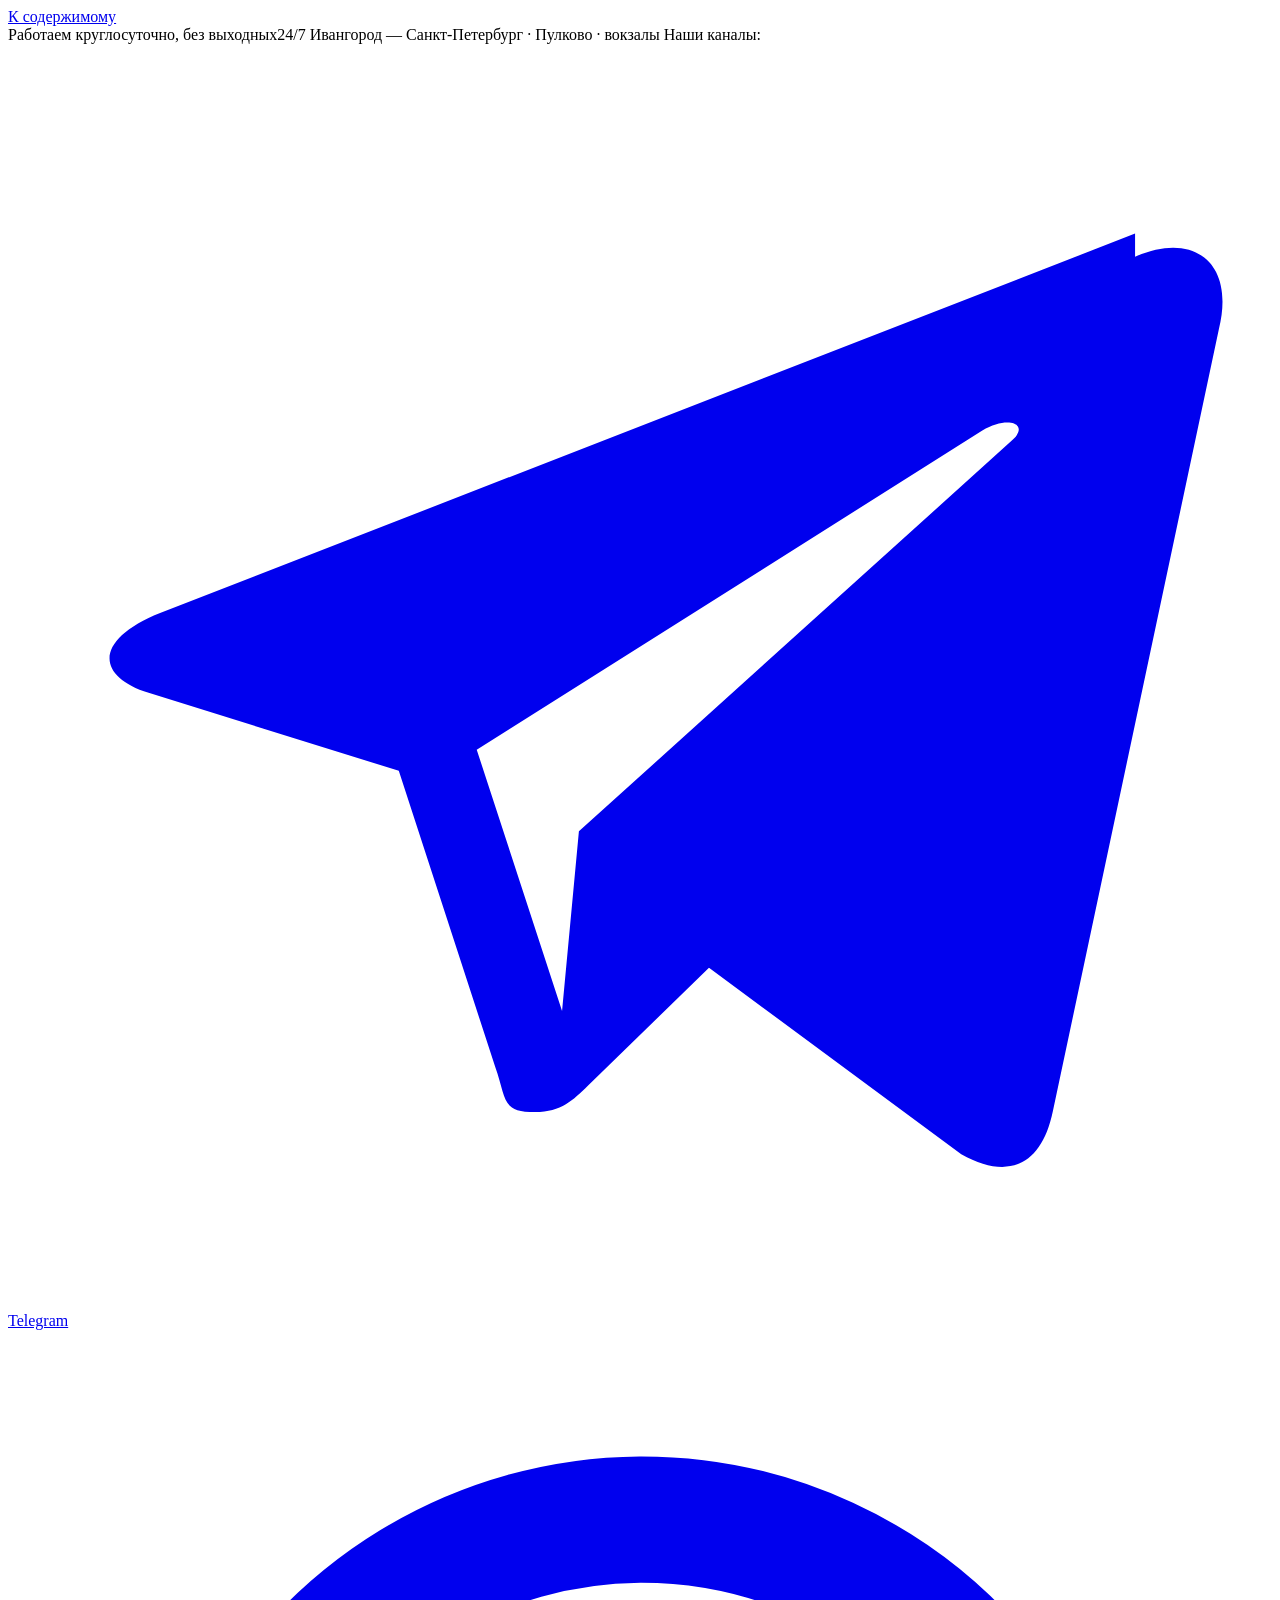
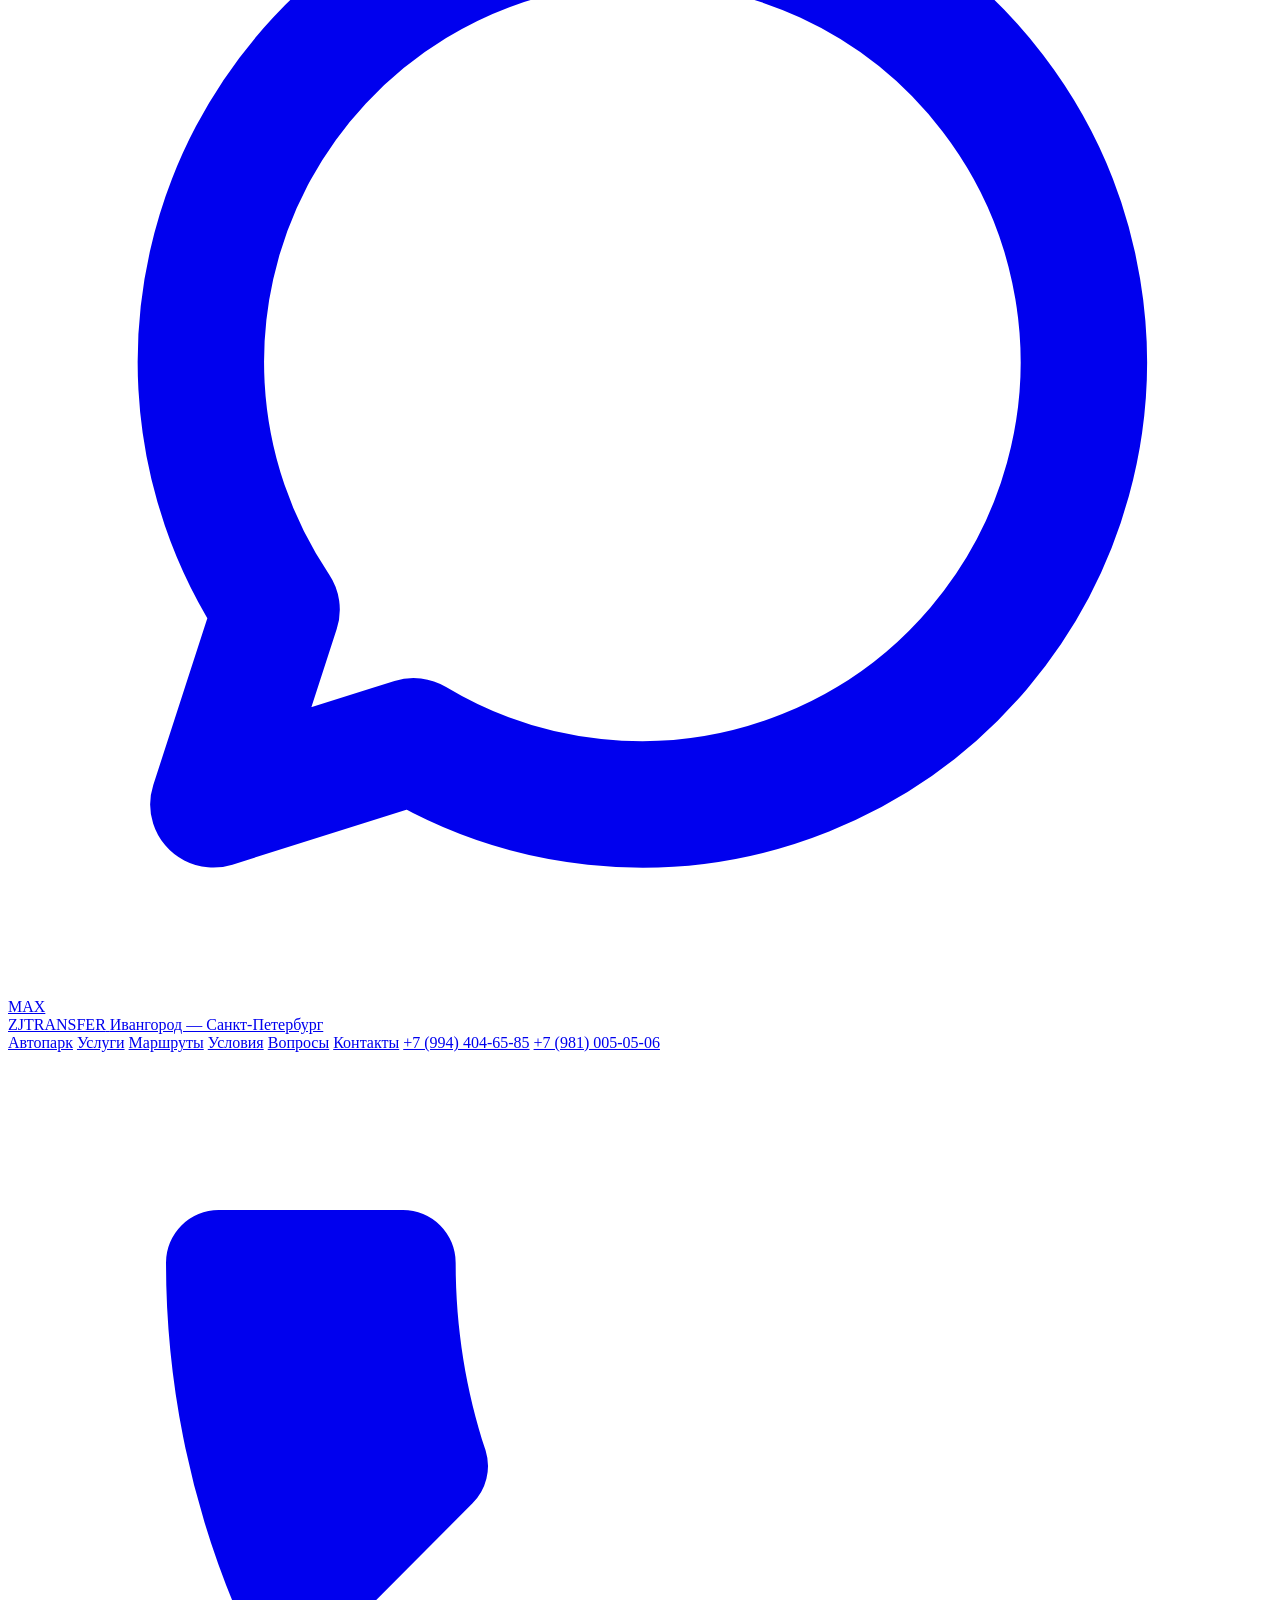
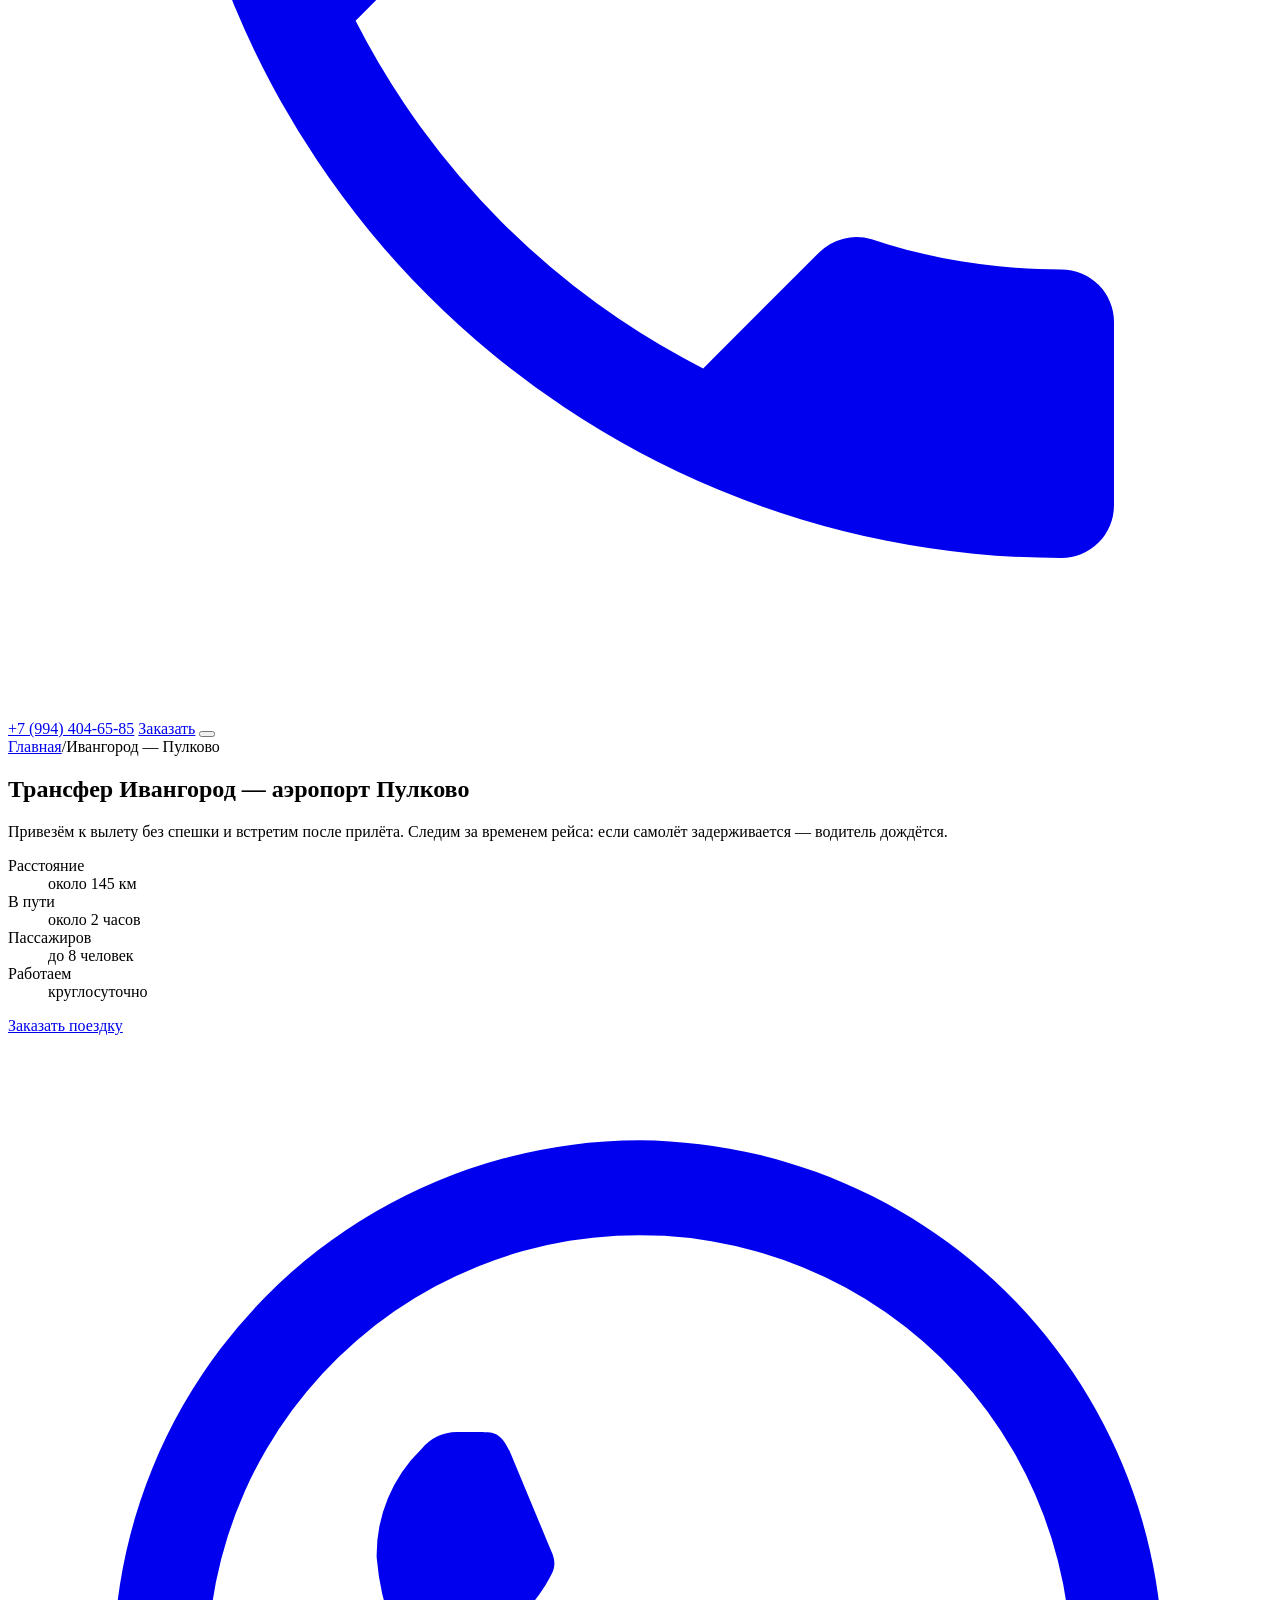
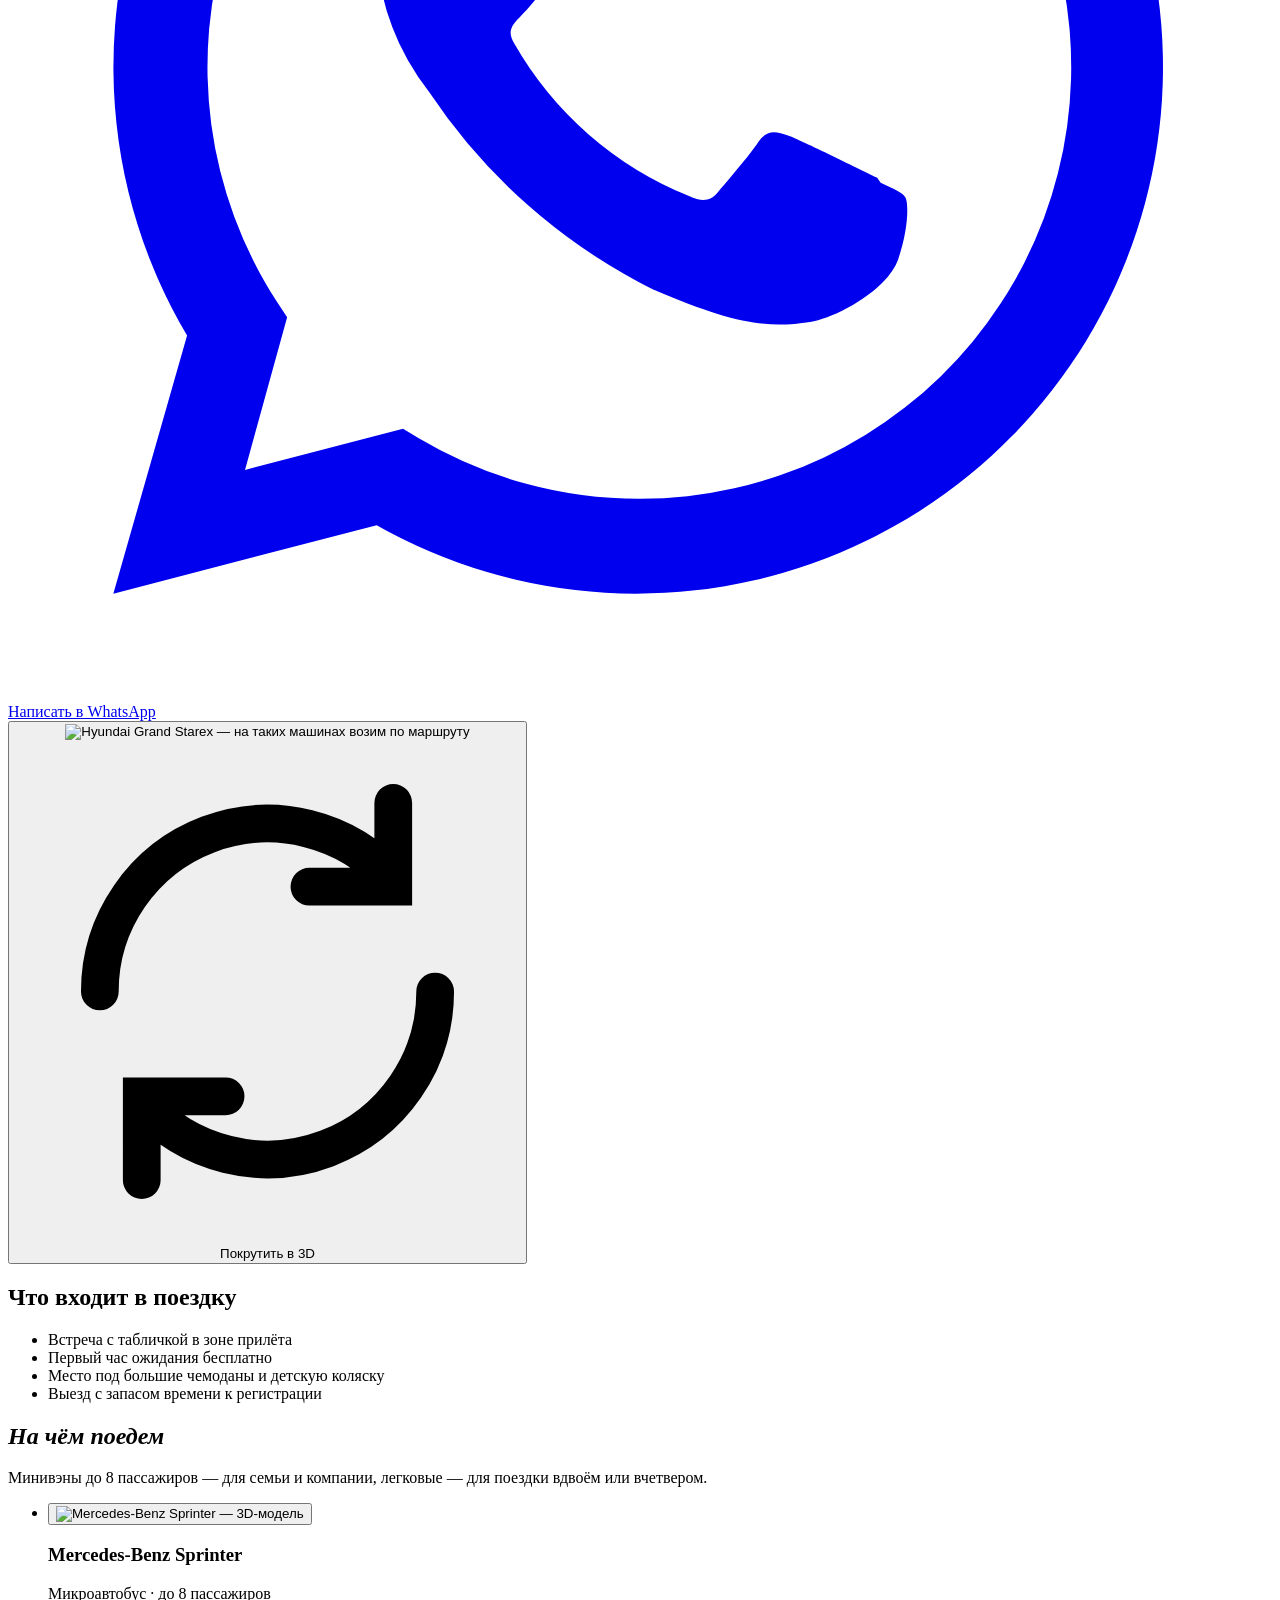
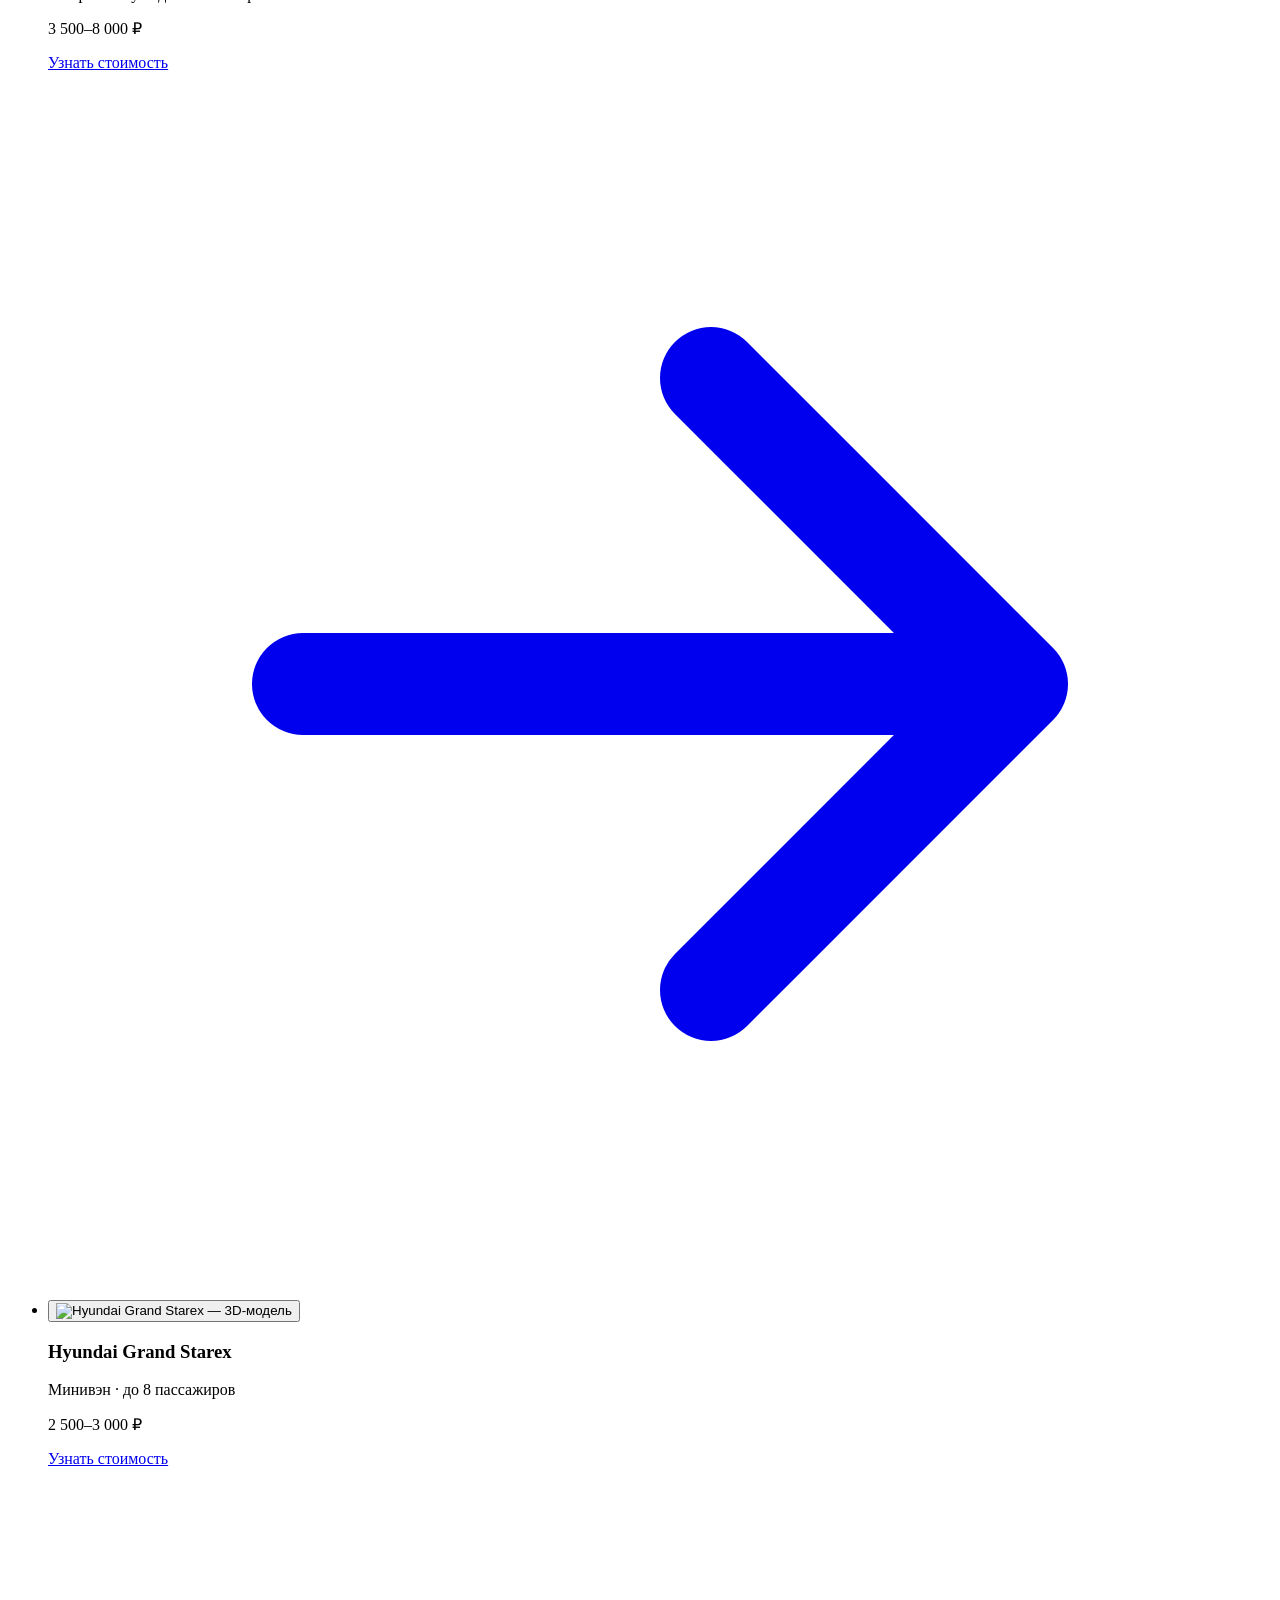
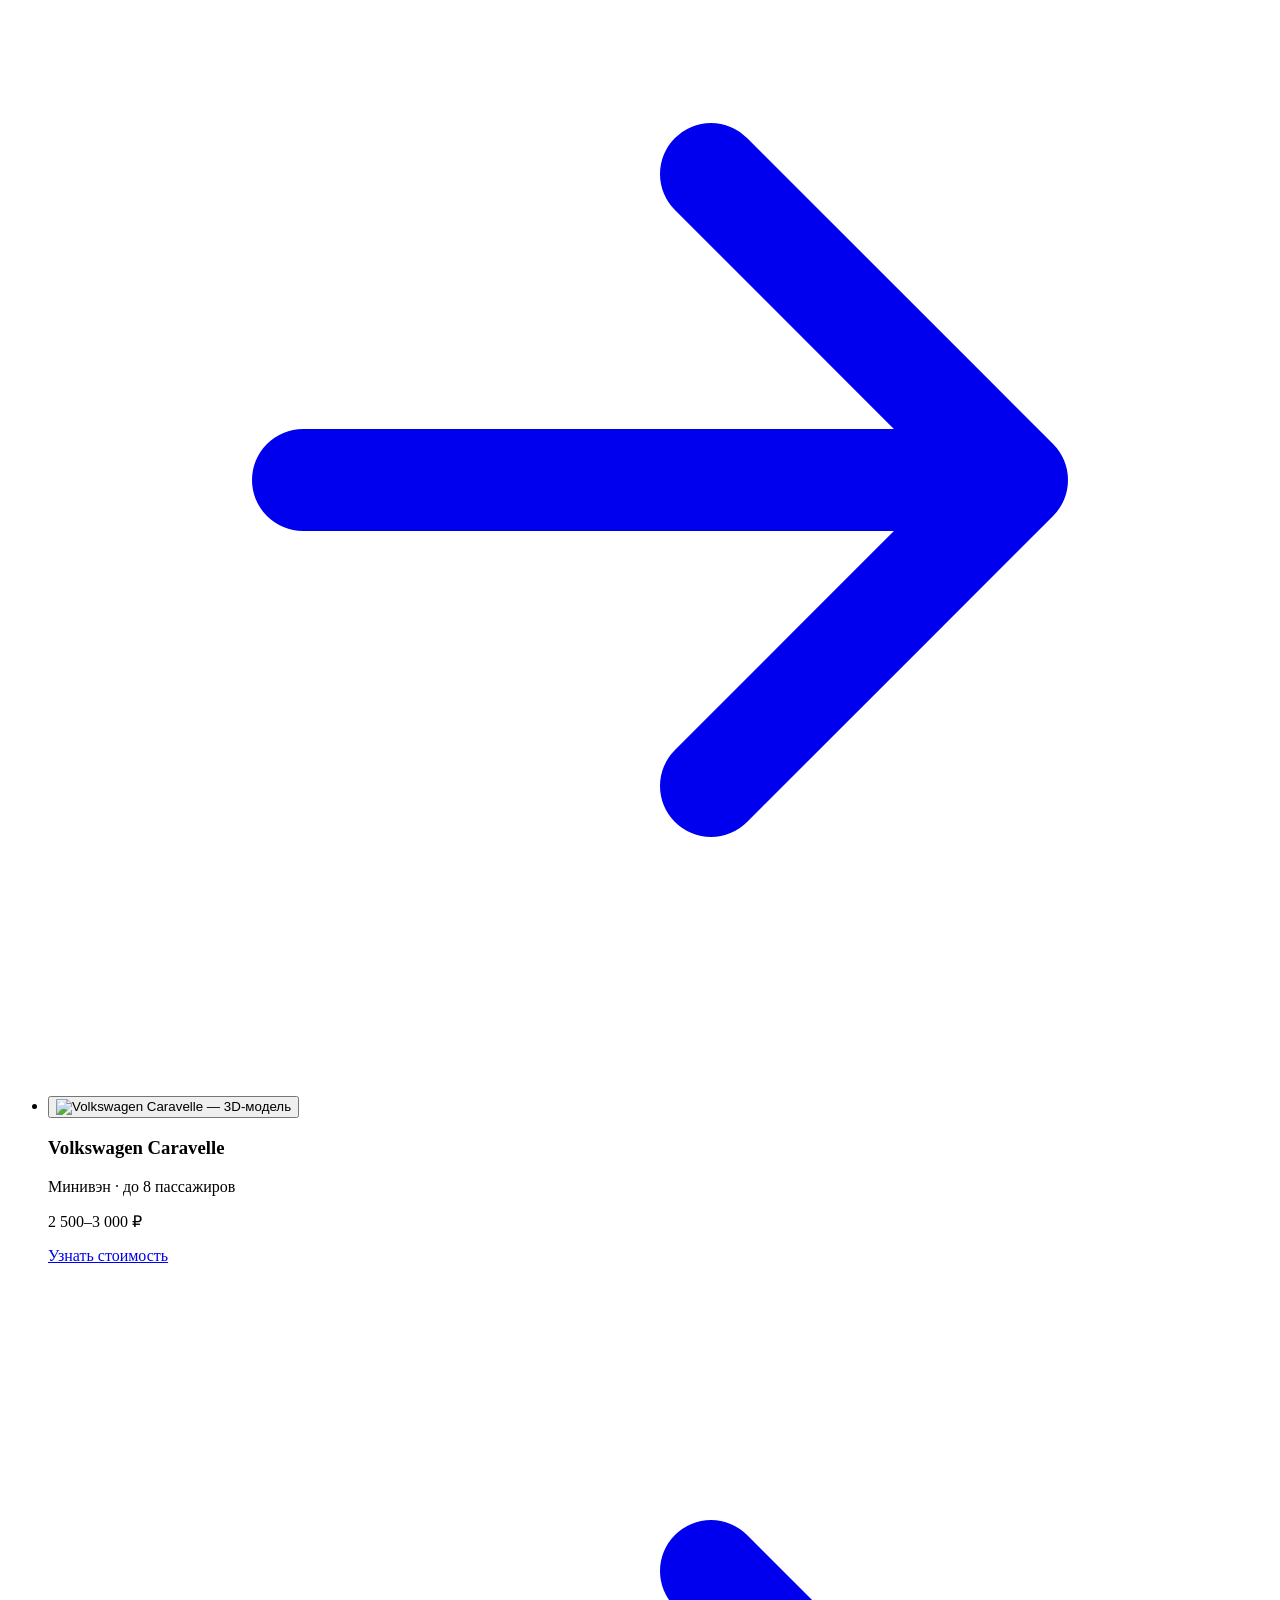
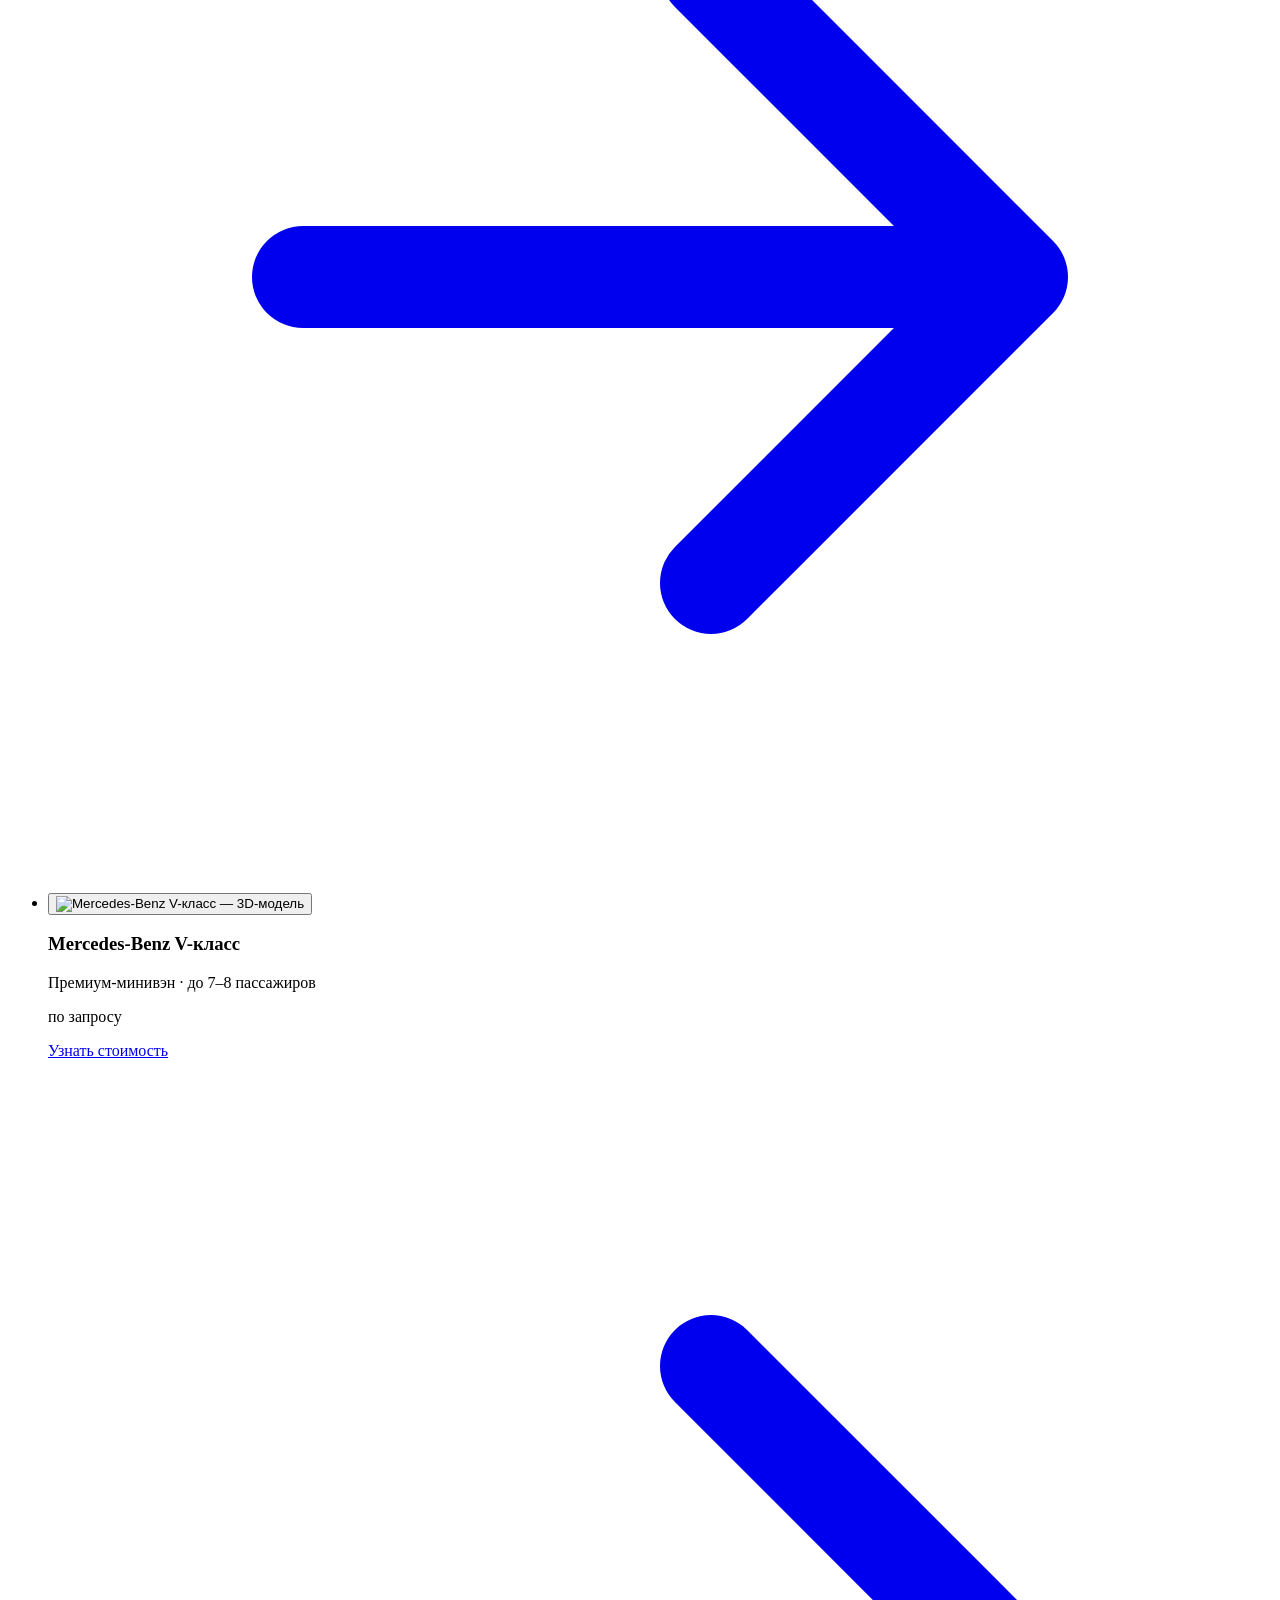
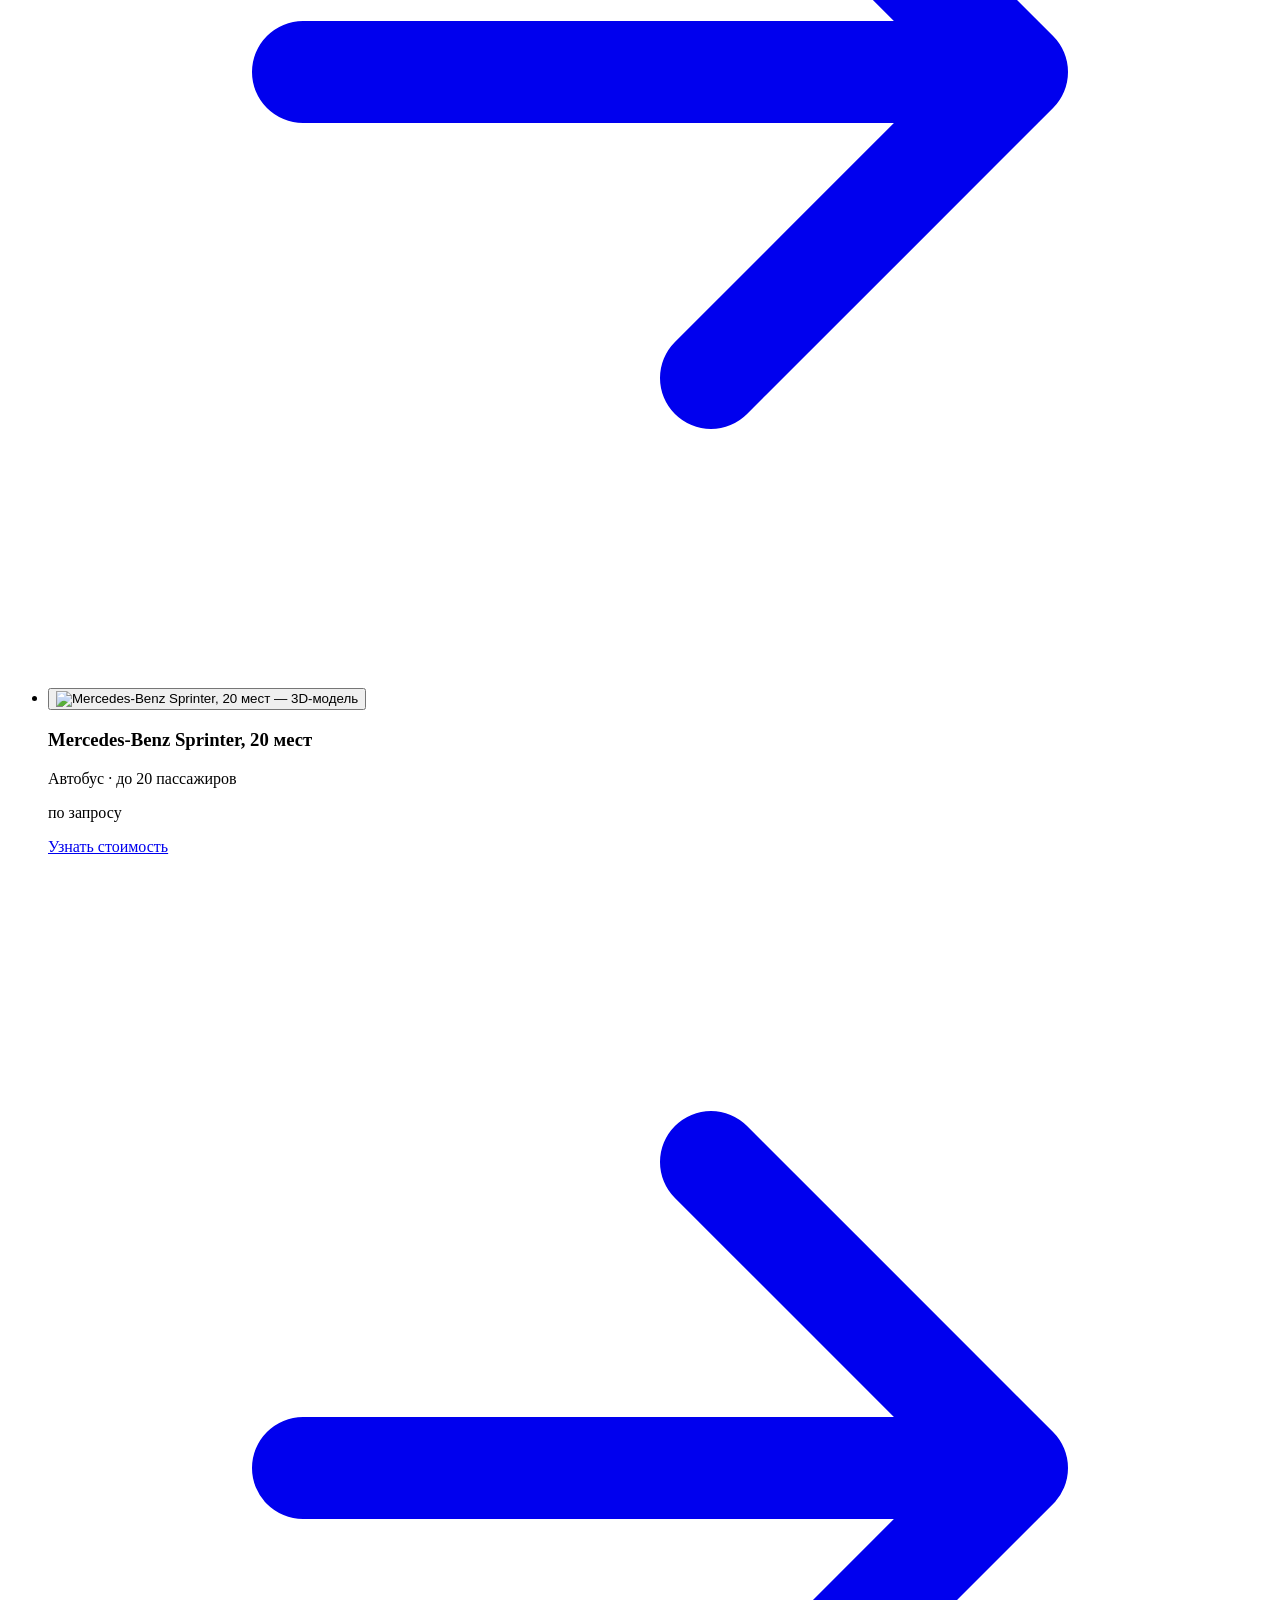
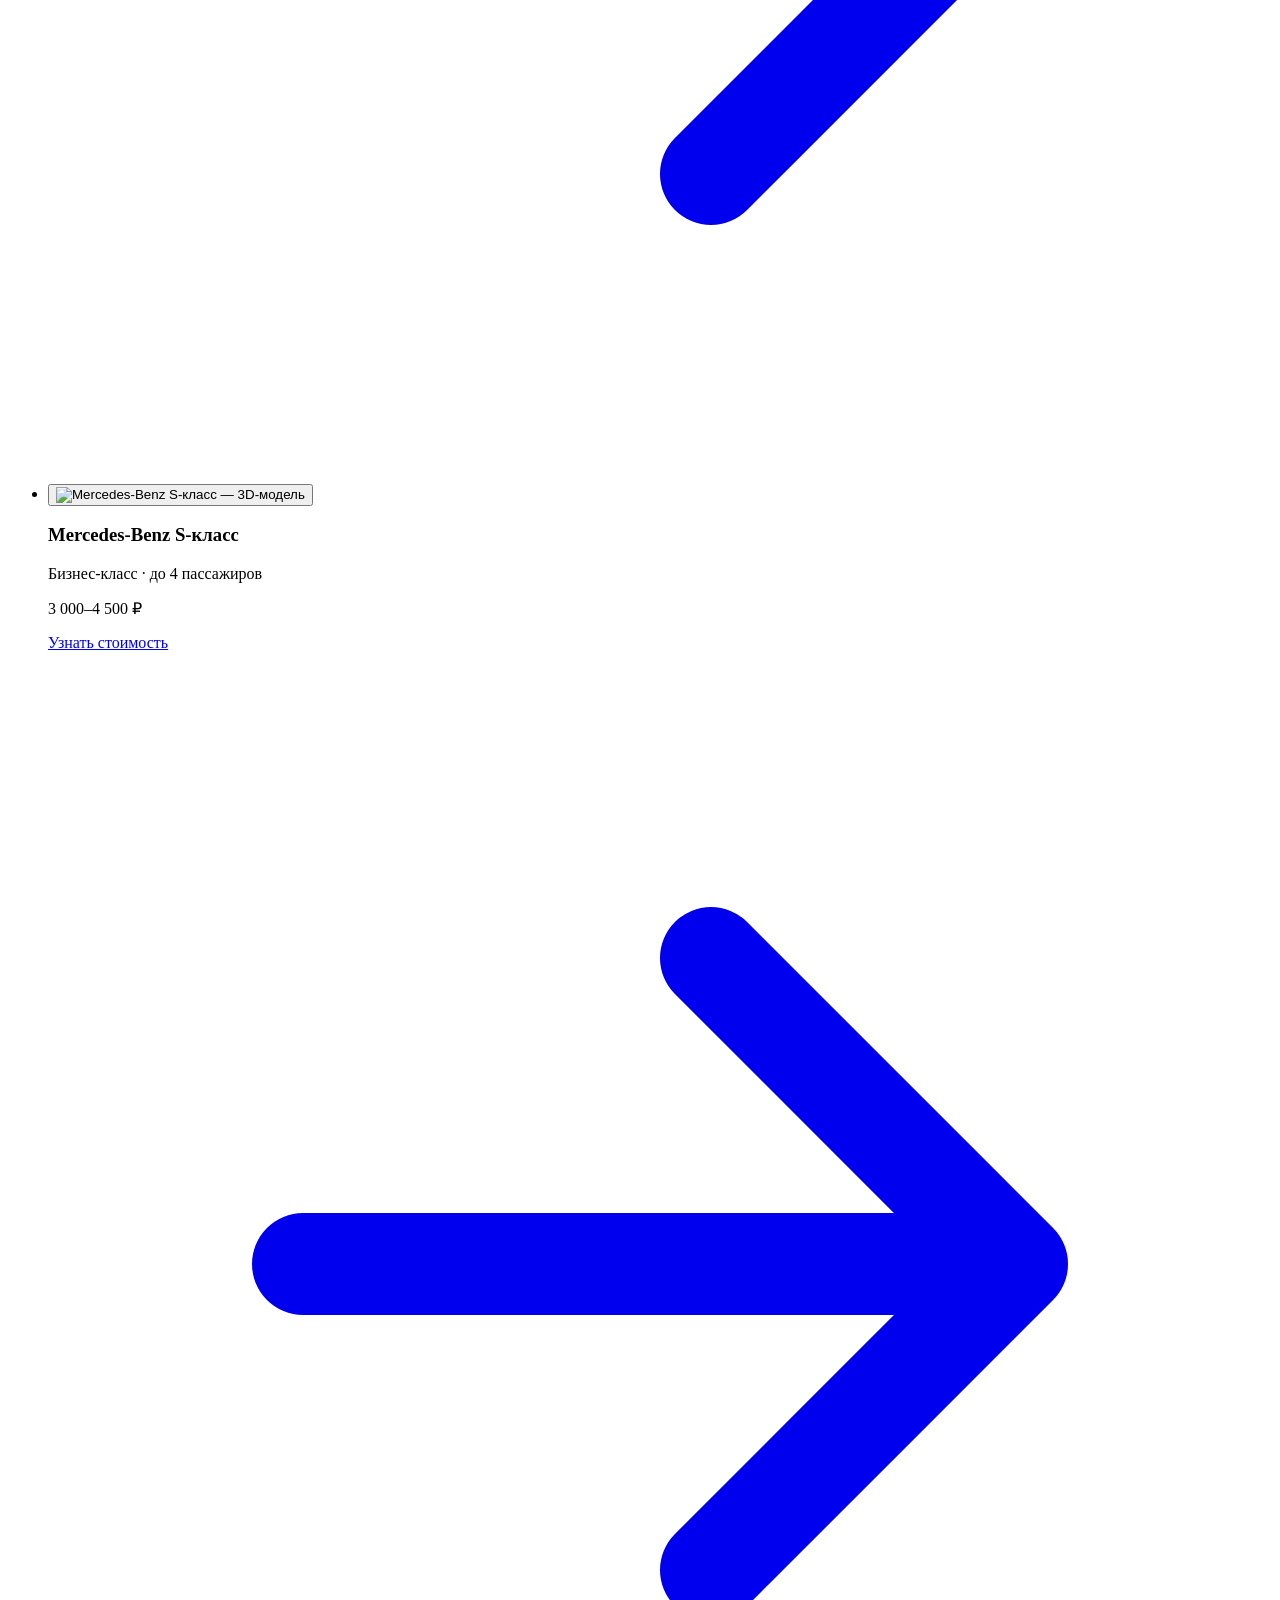
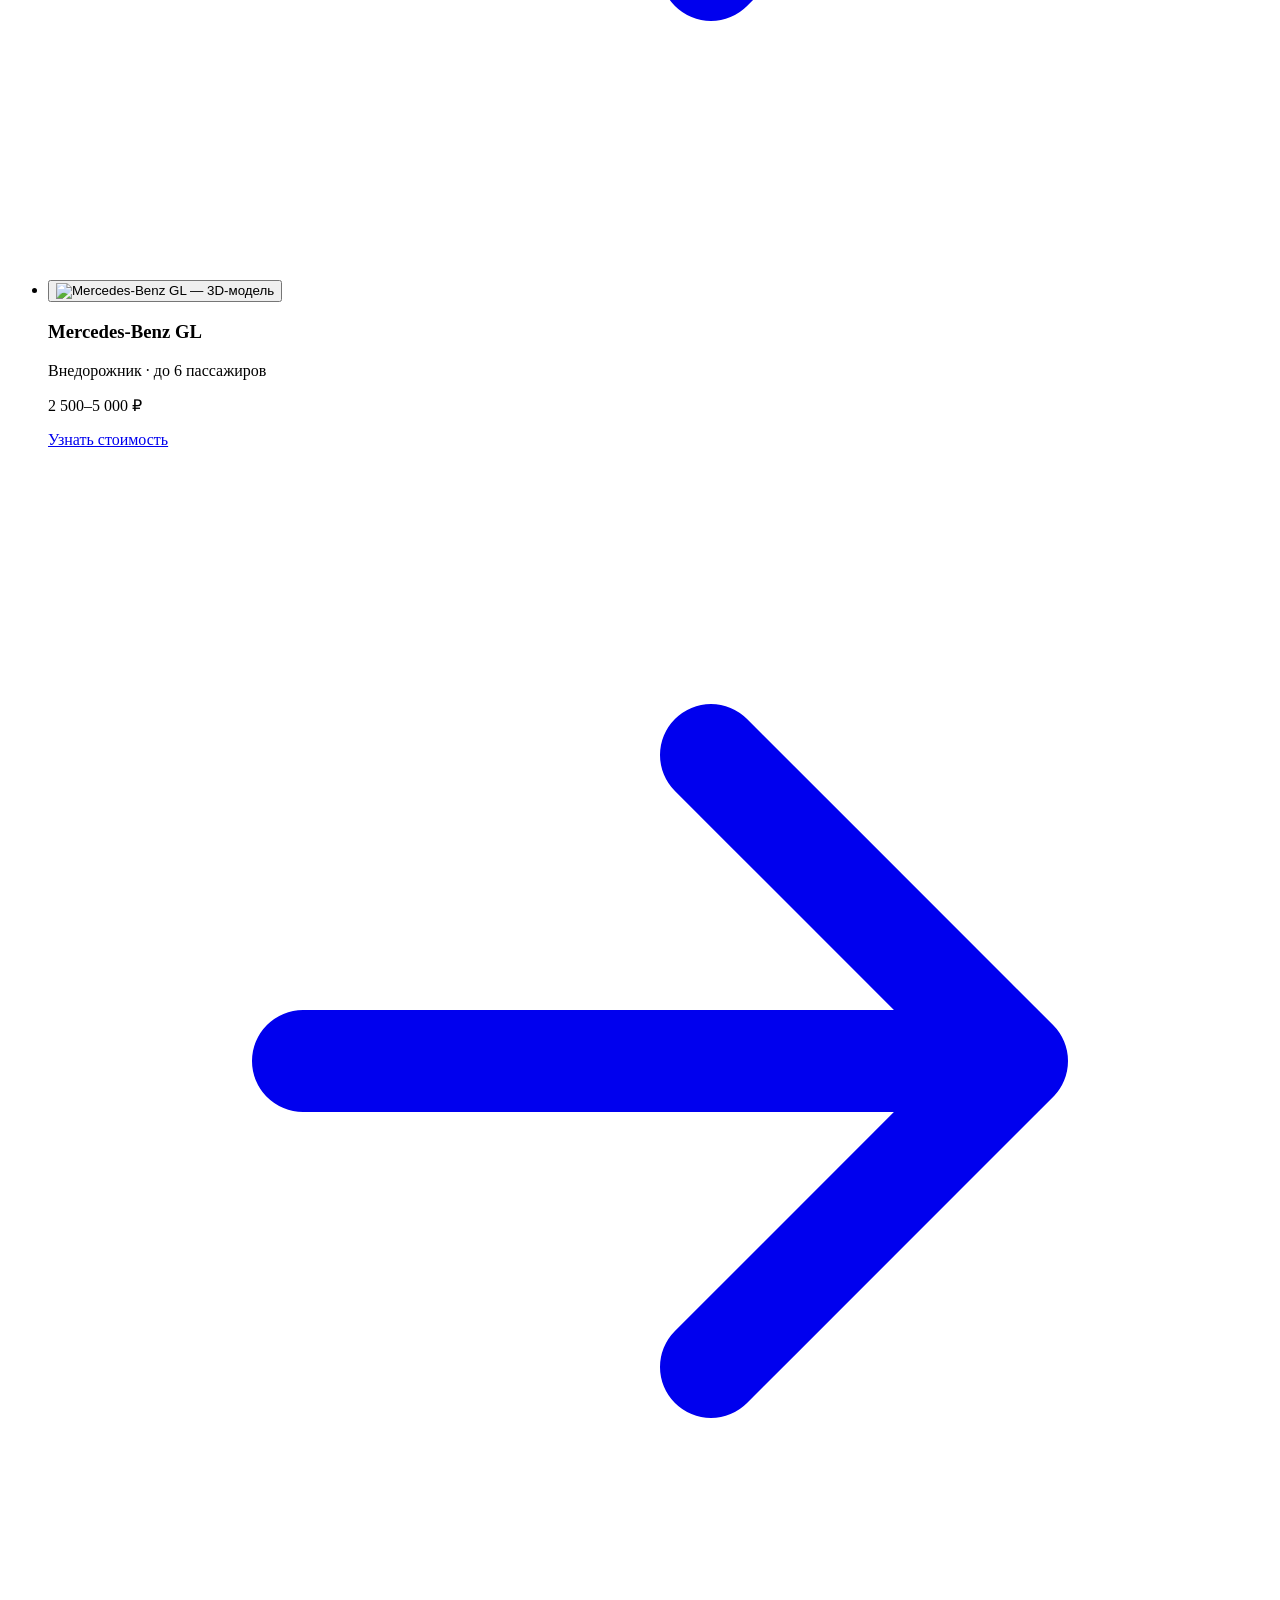
==== commit b8ec7853: "Обновление превью ZJTransfer Co-Authored-By: Claude Opus 5.5 <noreply@anthropic.com>" ====
--- a/ivangorod-pulkovo/index.html
+++ b/ivangorod-pulkovo/index.html
@@ -1,4 +1,11 @@
-<!DOCTYPE html><html lang="ru"> <head><meta charset="utf-8"><meta name="viewport" content="width=device-width, initial-scale=1, viewport-fit=cover"><title>Такси Ивангород — аэропорт Пулково, трансфер на минивэне | ZJTransfer</title><meta name="description" content="Трансфер из Ивангорода в аэропорт Пулково и из Пулково в Ивангород. Встреча с табличкой, час ожидания бесплатно, минивэн до 8 пассажиров. Работаем круглосуточно."><link rel="canonical" href="https://zjtransfer.ru/zjtransfer-preview/ivangorod-pulkovo/"><meta name="theme-color" content="#0b0b0c"><meta name="robots" content="noindex, nofollow"><meta property="og:type" content="website"><meta property="og:locale" content="ru_RU"><meta property="og:title" content="Такси Ивангород — аэропорт Пулково, трансфер на минивэне | ZJTransfer"><meta property="og:description" content="Трансфер из Ивангорода в аэропорт Пулково и из Пулково в Ивангород. Встреча с табличкой, час ожидания бесплатно, минивэн до 8 пассажиров. Работаем круглосуточно."><meta property="og:url" content="https://zjtransfer.ru/zjtransfer-preview/ivangorod-pulkovo/"><meta property="og:image" content="https://zjtransfer.ru/img/og.jpg"><link rel="icon" href="/zjtransfer-preview/favicon.svg" type="image/svg+xml"><link rel="icon" href="/zjtransfer-preview/favicon-32.png" sizes="32x32" type="image/png"><link rel="apple-touch-icon" href="/zjtransfer-preview/apple-touch-icon.png"><script type="application/ld+json">[{"@context":"https://schema.org","@type":"TaxiService","name":"ZJTransfer","description":"Трансфер Ивангород — Санкт-Петербург на минивэнах и легковых машинах с водителем. Пулково, вокзалы, Кингисепп, Усть-Луга, Вистино.","url":"https://zjtransfer.ru","telephone":"+79944046585","email":"zzzaaauuuoo@mail.ru","areaServed":["Ивангород","Санкт-Петербург","Кингисепп","Усть-Луга","Вистино","Ленинградская область"],"sameAs":["https://vk.ru/zjtransfer","https://t.me/ZJTransfer"],"provider":{"@type":"LocalBusiness","name":"ZJTransfer","telephone":"+79944046585","address":{"@type":"PostalAddress","addressLocality":"Ивангород","addressRegion":"Ленинградская область","addressCountry":"RU"},"openingHours":"Mo-Su 00:00-23:59"}},{"@context":"https://schema.org","@type":"Service","name":"Трансфер Ивангород — аэропорт Пулково","serviceType":"Трансфер с водителем","areaServed":["Ивангород","аэропорт Пулково"],"provider":{"@type":"TaxiService","name":"ZJTransfer","telephone":"+79944046585"},"url":"https://zjtransfer.ru/ivangorod-pulkovo/"},{"@context":"https://schema.org","@type":"BreadcrumbList","itemListElement":[{"@type":"ListItem","position":1,"name":"Главная","item":"https://zjtransfer.ru/"},{"@type":"ListItem","position":2,"name":"Ивангород — Пулково","item":"https://zjtransfer.ru/ivangorod-pulkovo/"}]},{"@context":"https://schema.org","@type":"FAQPage","mainEntity":[{"@type":"Question","name":"Что если рейс задержали?","acceptedAnswer":{"@type":"Answer","text":"Водитель дождётся. Первый час ожидания бесплатный, дальше — 600 ₽ за каждый час."}},{"@type":"Question","name":"Где встретит водитель?","acceptedAnswer":{"@type":"Answer","text":"В зоне прилёта с табличкой с вашим именем. Номер водителя пришлём заранее."}},{"@type":"Question","name":"Нужна ли предоплата?","acceptedAnswer":{"@type":"Answer","text":"Да, предоплата — часть стоимости поездки. Остаток — наличными или переводом в конце поездки."}},{"@type":"Question","name":"Есть ли детское кресло?","acceptedAnswer":{"@type":"Answer","text":"Есть. Скажите при бронировании возраст ребёнка — подготовим кресло заранее."}},{"@type":"Question","name":"Кто платит за платную дорогу?","acceptedAnswer":{"@type":"Answer","text":"Платные участки дороги оплачивает пассажир."}},{"@type":"Question","name":"Есть ли скидки?","acceptedAnswer":{"@type":"Answer","text":"Постоянным клиентам — скидка 5–10 %."}}]}]</script><script>document.documentElement.classList.add('js')</script><link rel="stylesheet" href="/zjtransfer-preview/_astro/_slug_.R28xsPtL.css">
+<!DOCTYPE html><html lang="ru"> <head><meta charset="utf-8"><meta name="viewport" content="width=device-width, initial-scale=1, viewport-fit=cover"><title>Такси Ивангород — аэропорт Пулково, трансфер на минивэне | ZJTransfer</title><meta name="description" content="Трансфер из Ивангорода в аэропорт Пулково и из Пулково в Ивангород. Встреча с табличкой, час ожидания бесплатно, минивэн до 8 пассажиров. Работаем круглосуточно."><link rel="canonical" href="https://zjtransfer.ru/zjtransfer-preview/ivangorod-pulkovo/"><meta name="theme-color" content="#0b0b0c"><meta name="robots" content="noindex, nofollow"><meta property="og:type" content="website"><meta property="og:locale" content="ru_RU"><meta property="og:title" content="Такси Ивангород — аэропорт Пулково, трансфер на минивэне | ZJTransfer"><meta property="og:description" content="Трансфер из Ивангорода в аэропорт Пулково и из Пулково в Ивангород. Встреча с табличкой, час ожидания бесплатно, минивэн до 8 пассажиров. Работаем круглосуточно."><meta property="og:url" content="https://zjtransfer.ru/zjtransfer-preview/ivangorod-pulkovo/"><meta property="og:image" content="https://zjtransfer.ru/img/og.jpg"><link rel="icon" href="/zjtransfer-preview/favicon.svg" type="image/svg+xml"><link rel="icon" href="/zjtransfer-preview/favicon-32.png" sizes="32x32" type="image/png"><link rel="apple-touch-icon" href="/zjtransfer-preview/apple-touch-icon.png"><script type="application/ld+json">[{"@context":"https://schema.org","@type":"TaxiService","name":"ZJTransfer","description":"Трансфер Ивангород — Санкт-Петербург на минивэнах и легковых машинах с водителем. Пулково, вокзалы, Кингисепп, Усть-Луга, Вистино.","url":"https://zjtransfer.ru","telephone":"+79944046585","email":"zzzaaauuuoo@mail.ru","areaServed":["Ивангород","Санкт-Петербург","Кингисепп","Усть-Луга","Вистино","Ленинградская область"],"sameAs":["https://vk.ru/zjtransfer","https://t.me/ZJTransfer"],"provider":{"@type":"LocalBusiness","name":"ZJTransfer","telephone":"+79944046585","address":{"@type":"PostalAddress","addressLocality":"Ивангород","addressRegion":"Ленинградская область","addressCountry":"RU"},"openingHours":"Mo-Su 00:00-23:59"}},{"@context":"https://schema.org","@type":"Service","name":"Трансфер Ивангород — аэропорт Пулково","serviceType":"Трансфер с водителем","areaServed":["Ивангород","аэропорт Пулково"],"provider":{"@type":"TaxiService","name":"ZJTransfer","telephone":"+79944046585"},"url":"https://zjtransfer.ru/ivangorod-pulkovo/"},{"@context":"https://schema.org","@type":"BreadcrumbList","itemListElement":[{"@type":"ListItem","position":1,"name":"Главная","item":"https://zjtransfer.ru/"},{"@type":"ListItem","position":2,"name":"Ивангород — Пулково","item":"https://zjtransfer.ru/ivangorod-pulkovo/"}]},{"@context":"https://schema.org","@type":"FAQPage","mainEntity":[{"@type":"Question","name":"Что если рейс задержали?","acceptedAnswer":{"@type":"Answer","text":"Водитель дождётся. Первый час ожидания бесплатный, дальше — 600 ₽ за каждый час."}},{"@type":"Question","name":"Где встретит водитель?","acceptedAnswer":{"@type":"Answer","text":"В зоне прилёта с табличкой с вашим именем. Номер водителя пришлём заранее."}},{"@type":"Question","name":"Нужна ли предоплата?","acceptedAnswer":{"@type":"Answer","text":"Да, предоплата — часть стоимости поездки. Остаток — наличными или переводом в конце поездки."}},{"@type":"Question","name":"Есть ли детское кресло?","acceptedAnswer":{"@type":"Answer","text":"Есть. Скажите при бронировании возраст ребёнка — подготовим кресло заранее."}},{"@type":"Question","name":"Кто платит за платную дорогу?","acceptedAnswer":{"@type":"Answer","text":"Платные участки дороги оплачивает пассажир."}},{"@type":"Question","name":"Есть ли скидки?","acceptedAnswer":{"@type":"Answer","text":"Постоянным клиентам — скидка 5–10 %."}}]}]</script><script>document.documentElement.classList.add('js')</script><script>(function(){const id = "113753771";
+
+      window.__ymId = id;
+      (function(m,e,t,r,i,k,a){m[i]=m[i]||function(){(m[i].a=m[i].a||[]).push(arguments)};m[i].l=1*new Date();
+      k=e.createElement(t),a=e.getElementsByTagName(t)[0],k.async=1,k.src=r,a.parentNode.insertBefore(k,a)})
+      (window, document, 'script', 'https://mc.yandex.ru/metrika/tag.js', 'ym');
+      ym(Number(id), 'init', { clickmap: true, trackLinks: true, accurateTrackBounce: true, webvisor: true });
+    })();</script><link rel="stylesheet" href="/zjtransfer-preview/_astro/_slug_.R28xsPtL.css">
 <link rel="stylesheet" href="/zjtransfer-preview/_astro/_slug_.b4m8A5BS.css">
 <link rel="stylesheet" href="/zjtransfer-preview/_astro/_slug_.BXFDfhP8.css"></head> <body> <!-- интро (22.10, просьба заказчика): при входе на сайт логотип ZJTRANSFER собирается по буквам и переливается золотом --> <div class="intro" id="intro" aria-hidden="true"> <div class="intro-in"> <p class="intro-word" data-text="ZJTRANSFER"><span style="--i:0">Z</span><span style="--i:1">J</span><span style="--i:2">T</span><span style="--i:3">R</span><span style="--i:4">A</span><span style="--i:5">N</span><span style="--i:6">S</span><span style="--i:7">F</span><span style="--i:8">E</span><span style="--i:9">R</span></p> <i class="intro-line"></i> <p class="intro-sub">Ивангород — Санкт-Петербург</p> </div> </div> <script>(function(){const home = false;
 
@@ -24,5 +31,5 @@
       addEventListener('keydown', finish, { once: true });
       addEventListener('wheel', finish, { once: true, passive: true });
     })();
-  })();</script> <a class="skip vh" href="#main">К содержимому</a> <div class="topline" data-astro-cid-3ef6ksr2> <div class="wrap topline-in" data-astro-cid-3ef6ksr2> <span class="topline-live" data-astro-cid-3ef6ksr2><i aria-hidden="true" data-astro-cid-3ef6ksr2></i><span class="topline-long" data-astro-cid-3ef6ksr2>Работаем круглосуточно, без выходных</span><span class="topline-short" data-astro-cid-3ef6ksr2>24/7</span></span> <span class="topline-more" data-astro-cid-3ef6ksr2>Ивангород — Санкт-Петербург · Пулково · вокзалы</span> <span class="topline-ch" data-astro-cid-3ef6ksr2> <span class="topline-ch-t" data-astro-cid-3ef6ksr2>Наши каналы:</span> <a class="tl-ch tl-ch--tg" href="https://t.me/ZJTransfer" target="_blank" rel="noopener" data-astro-cid-3ef6ksr2><svg viewBox="0 0 24 24" aria-hidden="true" data-astro-cid-3ef6ksr2="true"><path fill="currentColor" d="M21.4 3.6 2.9 10.8c-1.26.5-1.25 1.2-.23 1.52l4.75 1.48 1.83 5.62c.22.62.11.86.76.86.5 0 .72-.23 1-.5l2.3-2.24 4.79 3.54c.88.49 1.52.24 1.74-.82l3.15-14.84c.32-1.29-.5-1.87-1.59-1.38zM8.9 13.4l9.6-6.06c.48-.29.92-.13.56.19l-8.22 7.42-.32 3.41z"/></svg>Telegram</a> <a class="tl-ch tl-ch--max" href="https://max.ru/join/YMdLuqXrzGnP7l51pvM6T3fMFZtgGq8GzYYQ-ThM7yw" target="_blank" rel="noopener" data-astro-cid-3ef6ksr2><svg viewBox="0 0 24 24" aria-hidden="true" data-astro-cid-3ef6ksr2="true"><path fill="none" stroke="currentColor" stroke-width="2.4" stroke-linejoin="round" d="M12 3.6a8.4 8.4 0 1 1-4.3 15.6L3.9 20.4l1.2-3.7A8.4 8.4 0 0 1 12 3.6z"/></svg>MAX</a> </span> </div> </div> <header class="hdr" data-header data-astro-cid-3ef6ksr2> <div class="wrap hdr-in" data-astro-cid-3ef6ksr2> <a class="logo" href="/zjtransfer-preview/" aria-label="ZJTransfer — на главную" data-astro-cid-3ef6ksr2> <span class="logo-word gold-logo" data-text="ZJTRANSFER" data-astro-cid-3ef6ksr2>ZJTRANSFER</span> <span class="logo-sub" data-astro-cid-3ef6ksr2>Ивангород — Санкт-Петербург</span> </a> <nav class="nav" aria-label="Разделы сайта" id="nav" data-astro-cid-3ef6ksr2> <a href="/zjtransfer-preview/#fleet" data-astro-cid-3ef6ksr2>Автопарк</a> <a href="/zjtransfer-preview/#services" data-astro-cid-3ef6ksr2>Услуги</a> <a href="/zjtransfer-preview/#routes" data-astro-cid-3ef6ksr2>Маршруты</a> <a href="#conditions" data-astro-cid-3ef6ksr2>Условия</a> <a href="#faq" data-astro-cid-3ef6ksr2>Вопросы</a> <a href="#contacts" data-astro-cid-3ef6ksr2>Контакты</a> <a class="nav-phone-m" href="tel:+79944046585" data-astro-cid-3ef6ksr2>+7 (994) 404-65-85</a> <a class="nav-phone-m nav-phone-m--2" href="tel:+79810050506" data-astro-cid-3ef6ksr2>+7 (981) 005-05-06</a> </nav> <div class="hdr-actions" data-astro-cid-3ef6ksr2> <a class="hdr-phone" href="tel:+79944046585" data-astro-cid-3ef6ksr2><svg viewBox="0 0 24 24" aria-hidden="true" data-astro-cid-3ef6ksr2="true"><path fill="currentColor" d="M6.6 10.8a15.1 15.1 0 0 0 6.6 6.6l2.2-2.2a1 1 0 0 1 1-.25c1.1.37 2.3.57 3.6.57a1 1 0 0 1 1 1V20a1 1 0 0 1-1 1A17 17 0 0 1 3 4a1 1 0 0 1 1-1h3.5a1 1 0 0 1 1 1c0 1.25.2 2.45.57 3.57a1 1 0 0 1-.25 1z"/></svg>+7 (994) 404-65-85</a> <a class="btn hdr-btn" href="#booking" data-astro-cid-3ef6ksr2>Заказать</a> <button type="button" class="burger" aria-label="Открыть меню" aria-expanded="false" aria-controls="nav" data-burger data-astro-cid-3ef6ksr2><span data-astro-cid-3ef6ksr2></span><span data-astro-cid-3ef6ksr2></span></button> </div> </div> </header>  <script type="module">const s=document.querySelector("[data-header]"),t=document.querySelector("[data-burger]"),l=()=>s.classList.toggle("is-solid",scrollY>20);addEventListener("scroll",l,{passive:!0});l();t.addEventListener("click",()=>{const e=s.classList.toggle("is-open");t.setAttribute("aria-expanded",String(e)),t.setAttribute("aria-label",e?"Закрыть меню":"Открыть меню"),document.documentElement.classList.toggle("is-locked",e)});s.querySelectorAll(".nav a").forEach(e=>e.addEventListener("click",()=>{s.classList.remove("is-open"),t.setAttribute("aria-expanded","false"),document.documentElement.classList.remove("is-locked")}));</script> <main id="main">  <section class="rhero" data-astro-cid-yvbahnfj> <div class="wrap" data-astro-cid-yvbahnfj> <nav class="crumbs" aria-label="Навигация" data-astro-cid-yvbahnfj><a href="/zjtransfer-preview/" data-astro-cid-yvbahnfj>Главная</a><span aria-hidden="true" data-astro-cid-yvbahnfj>/</span><span data-astro-cid-yvbahnfj>Ивангород — Пулково</span></nav> <h1 data-astro-cid-yvbahnfj>Трансфер Ивангород — аэропорт Пулково</h1> <div class="rhero-grid" data-astro-cid-yvbahnfj> <div class="rhero-text" data-astro-cid-yvbahnfj> <p class="rhero-lead" data-astro-cid-yvbahnfj>Привезём к вылету без спешки и встретим после прилёта. Следим за временем рейса: если самолёт задерживается — водитель дождётся.</p> <dl class="rhero-facts" data-astro-cid-yvbahnfj> <div data-astro-cid-yvbahnfj><dt data-astro-cid-yvbahnfj>Расстояние</dt><dd data-astro-cid-yvbahnfj>около 145 км</dd></div> <div data-astro-cid-yvbahnfj><dt data-astro-cid-yvbahnfj>В пути</dt><dd data-astro-cid-yvbahnfj>около 2 часов</dd></div> <div data-astro-cid-yvbahnfj><dt data-astro-cid-yvbahnfj>Пассажиров</dt><dd data-astro-cid-yvbahnfj>до 8 человек</dd></div> <div data-astro-cid-yvbahnfj><dt data-astro-cid-yvbahnfj>Работаем</dt><dd data-astro-cid-yvbahnfj>круглосуточно</dd></div> </dl> <div class="rhero-cta" data-astro-cid-yvbahnfj> <a class="btn" href="#booking" data-astro-cid-yvbahnfj>Заказать поездку</a> <a class="btn btn--wa" href="https://wa.me/79944046585?text=%D0%97%D0%B4%D1%80%D0%B0%D0%B2%D1%81%D1%82%D0%B2%D1%83%D0%B9%D1%82%D0%B5!%20%D0%A5%D0%BE%D1%87%D1%83%20%D0%B7%D0%B0%D0%BA%D0%B0%D0%B7%D0%B0%D1%82%D1%8C%20%D1%82%D1%80%D0%B0%D0%BD%D1%81%D1%84%D0%B5%D1%80%3A%20%D0%98%D0%B2%D0%B0%D0%BD%D0%B3%D0%BE%D1%80%D0%BE%D0%B4%20%E2%80%94%20%D0%9F%D1%83%D0%BB%D0%BA%D0%BE%D0%B2%D0%BE." target="_blank" rel="noopener" data-astro-cid-yvbahnfj><svg viewBox="0 0 24 24" aria-hidden="true" data-astro-cid-yvbahnfj="true"><path fill="currentColor" d="M12 2a10 10 0 0 0-8.6 15.1L2 22l5-1.3A10 10 0 1 0 12 2zm0 18.2a8.2 8.2 0 0 1-4.2-1.15l-.3-.18-3 .78.8-2.9-.2-.3A8.2 8.2 0 1 1 12 20.2zm4.5-6.1c-.25-.12-1.46-.72-1.69-.8-.23-.08-.39-.12-.56.12-.16.25-.64.8-.78.97-.14.16-.29.18-.54.06a6.7 6.7 0 0 1-3.32-2.9c-.25-.43.25-.4.72-1.33.08-.16.04-.3-.02-.43l-.76-1.83c-.2-.48-.4-.41-.56-.42h-.47a.9.9 0 0 0-.66.31 2.8 2.8 0 0 0-.86 2.07 4.8 4.8 0 0 0 1 2.56 11 11 0 0 0 4.24 3.74c1.58.68 2.2.74 2.99.62.48-.07 1.46-.6 1.67-1.18.2-.58.2-1.07.14-1.18-.06-.1-.22-.16-.47-.28z"/></svg>Написать в WhatsApp</a> </div> </div> <button type="button" class="rhero-car" data-view="starex" aria-label="Hyundai Grand Starex: открыть 3D-модель" data-astro-cid-yvbahnfj> <img src="/zjtransfer-preview/img/renders/hero-starex.webp" srcset="/zjtransfer-preview/img/renders/starex.webp 700w, /zjtransfer-preview/img/renders/hero-starex.webp 1320w" sizes="(max-width: 1000px) 100vw, 60vw" alt="Hyundai Grand Starex — на таких машинах возим по маршруту" width="1320" height="870" fetchpriority="high" decoding="async" data-astro-cid-yvbahnfj> <span class="rhero-3d" data-astro-cid-yvbahnfj><svg viewBox="0 0 24 24" aria-hidden="true" data-astro-cid-yvbahnfj="true"><path fill="none" stroke="currentColor" stroke-width="1.8" stroke-linecap="round" d="M4 12a8 8 0 0 1 14-5.3M20 12a8 8 0 0 1-14 5.3M18 3v4h-4M6 21v-4h4"/></svg>Покрутить в 3D</span> </button> </div> </div> </section> <section class="section section--alt" data-astro-cid-yvbahnfj> <div class="wrap points" data-astro-cid-yvbahnfj> <h2 data-reveal data-astro-cid-yvbahnfj>Что входит в поездку</h2> <ul data-astro-cid-yvbahnfj> <li data-reveal style="--d:0ms" data-astro-cid-yvbahnfj>Встреча с табличкой в зоне прилёта</li><li data-reveal style="--d:70ms" data-astro-cid-yvbahnfj>Первый час ожидания бесплатно</li><li data-reveal style="--d:140ms" data-astro-cid-yvbahnfj>Место под большие чемоданы и детскую коляску</li><li data-reveal style="--d:210ms" data-astro-cid-yvbahnfj>Выезд с запасом времени к регистрации</li> </ul> </div> </section> <section class="section" data-astro-cid-yvbahnfj> <div class="wrap" data-astro-cid-yvbahnfj> <div class="section-head" data-reveal data-astro-cid-yvbahnfj> <h2 data-astro-cid-yvbahnfj>На чём поедем</h2> <p data-astro-cid-yvbahnfj>Минивэны до 8 пассажиров — для семьи и компании, легковые — для поездки вдвоём или вчетвером.</p> </div> <ul class="rcars" data-astro-cid-yvbahnfj> <li class="rcar" data-reveal style="--d:0ms" data-astro-cid-yvbahnfj> <button type="button" class="rcar-pic" data-view="sprinter8" aria-label="Mercedes-Benz Sprinter: открыть 3D-модель" data-astro-cid-yvbahnfj> <img src="/zjtransfer-preview/img/renders/sprinter8.webp" alt="Mercedes-Benz Sprinter — 3D-модель" width="740" height="460" loading="lazy" decoding="async" data-astro-cid-yvbahnfj> </button> <h3 data-astro-cid-yvbahnfj>Mercedes-Benz Sprinter</h3> <p class="muted" data-astro-cid-yvbahnfj>Микроавтобус · до 8 пассажиров</p> <p class="rcar-price" data-astro-cid-yvbahnfj>3 500–8 000 ₽</p> <a class="extra-link" href="#booking" data-book="Mercedes-Benz Sprinter" data-astro-cid-yvbahnfj>Узнать стоимость <svg viewBox="0 0 24 24" aria-hidden="true" data-astro-cid-yvbahnfj="true"><path fill="none" stroke="currentColor" stroke-width="2" stroke-linecap="round" stroke-linejoin="round" d="M5 12h14m-6-6 6 6-6 6"/></svg></a> </li><li class="rcar" data-reveal style="--d:70ms" data-astro-cid-yvbahnfj> <button type="button" class="rcar-pic" data-view="starex" aria-label="Hyundai Grand Starex: открыть 3D-модель" data-astro-cid-yvbahnfj> <img src="/zjtransfer-preview/img/renders/starex.webp" alt="Hyundai Grand Starex — 3D-модель" width="740" height="460" loading="lazy" decoding="async" data-astro-cid-yvbahnfj> </button> <h3 data-astro-cid-yvbahnfj>Hyundai Grand Starex</h3> <p class="muted" data-astro-cid-yvbahnfj>Минивэн · до 8 пассажиров</p> <p class="rcar-price" data-astro-cid-yvbahnfj>2 500–3 000 ₽</p> <a class="extra-link" href="#booking" data-book="Hyundai Grand Starex" data-astro-cid-yvbahnfj>Узнать стоимость <svg viewBox="0 0 24 24" aria-hidden="true" data-astro-cid-yvbahnfj="true"><path fill="none" stroke="currentColor" stroke-width="2" stroke-linecap="round" stroke-linejoin="round" d="M5 12h14m-6-6 6 6-6 6"/></svg></a> </li><li class="rcar" data-reveal style="--d:140ms" data-astro-cid-yvbahnfj> <button type="button" class="rcar-pic" data-view="caravelle" aria-label="Volkswagen Caravelle: открыть 3D-модель" data-astro-cid-yvbahnfj> <img src="/zjtransfer-preview/img/renders/caravelle.webp" alt="Volkswagen Caravelle — 3D-модель" width="740" height="460" loading="lazy" decoding="async" data-astro-cid-yvbahnfj> </button> <h3 data-astro-cid-yvbahnfj>Volkswagen Caravelle</h3> <p class="muted" data-astro-cid-yvbahnfj>Минивэн · до 8 пассажиров</p> <p class="rcar-price" data-astro-cid-yvbahnfj>2 500–3 000 ₽</p> <a class="extra-link" href="#booking" data-book="Volkswagen Caravelle" data-astro-cid-yvbahnfj>Узнать стоимость <svg viewBox="0 0 24 24" aria-hidden="true" data-astro-cid-yvbahnfj="true"><path fill="none" stroke="currentColor" stroke-width="2" stroke-linecap="round" stroke-linejoin="round" d="M5 12h14m-6-6 6 6-6 6"/></svg></a> </li><li class="rcar" data-reveal style="--d:210ms" data-astro-cid-yvbahnfj> <button type="button" class="rcar-pic" data-view="vmain" aria-label="Mercedes-Benz V-класс: открыть 3D-модель" data-astro-cid-yvbahnfj> <img src="/zjtransfer-preview/img/renders/vmain.webp" alt="Mercedes-Benz V-класс — 3D-модель" width="740" height="460" loading="lazy" decoding="async" data-astro-cid-yvbahnfj> </button> <h3 data-astro-cid-yvbahnfj>Mercedes-Benz V-класс</h3> <p class="muted" data-astro-cid-yvbahnfj>Премиум-минивэн · до 7–8 пассажиров</p> <p class="rcar-price" data-astro-cid-yvbahnfj>по запросу</p> <a class="extra-link" href="#booking" data-book="Mercedes-Benz V-класс" data-astro-cid-yvbahnfj>Узнать стоимость <svg viewBox="0 0 24 24" aria-hidden="true" data-astro-cid-yvbahnfj="true"><path fill="none" stroke="currentColor" stroke-width="2" stroke-linecap="round" stroke-linejoin="round" d="M5 12h14m-6-6 6 6-6 6"/></svg></a> </li><li class="rcar" data-reveal style="--d:0ms" data-astro-cid-yvbahnfj> <button type="button" class="rcar-pic" data-view="sprinter" aria-label="Mercedes-Benz Sprinter, 20 мест: открыть 3D-модель" data-astro-cid-yvbahnfj> <img src="/zjtransfer-preview/img/renders/sprinter.webp" alt="Mercedes-Benz Sprinter, 20 мест — 3D-модель" width="740" height="460" loading="lazy" decoding="async" data-astro-cid-yvbahnfj> </button> <h3 data-astro-cid-yvbahnfj>Mercedes-Benz Sprinter, 20 мест</h3> <p class="muted" data-astro-cid-yvbahnfj>Автобус · до 20 пассажиров</p> <p class="rcar-price" data-astro-cid-yvbahnfj>по запросу</p> <a class="extra-link" href="#booking" data-book="Mercedes-Benz Sprinter, 20 мест" data-astro-cid-yvbahnfj>Узнать стоимость <svg viewBox="0 0 24 24" aria-hidden="true" data-astro-cid-yvbahnfj="true"><path fill="none" stroke="currentColor" stroke-width="2" stroke-linecap="round" stroke-linejoin="round" d="M5 12h14m-6-6 6 6-6 6"/></svg></a> </li><li class="rcar" data-reveal style="--d:70ms" data-astro-cid-yvbahnfj> <button type="button" class="rcar-pic" data-view="sclass" aria-label="Mercedes-Benz S-класс: открыть 3D-модель" data-astro-cid-yvbahnfj> <img src="/zjtransfer-preview/img/renders/sclass.webp" alt="Mercedes-Benz S-класс — 3D-модель" width="740" height="460" loading="lazy" decoding="async" data-astro-cid-yvbahnfj> </button> <h3 data-astro-cid-yvbahnfj>Mercedes-Benz S-класс</h3> <p class="muted" data-astro-cid-yvbahnfj>Бизнес-класс · до 4 пассажиров</p> <p class="rcar-price" data-astro-cid-yvbahnfj>3 000–4 500 ₽</p> <a class="extra-link" href="#booking" data-book="Mercedes-Benz S-класс" data-astro-cid-yvbahnfj>Узнать стоимость <svg viewBox="0 0 24 24" aria-hidden="true" data-astro-cid-yvbahnfj="true"><path fill="none" stroke="currentColor" stroke-width="2" stroke-linecap="round" stroke-linejoin="round" d="M5 12h14m-6-6 6 6-6 6"/></svg></a> </li><li class="rcar" data-reveal style="--d:140ms" data-astro-cid-yvbahnfj> <button type="button" class="rcar-pic" data-view="gl" aria-label="Mercedes-Benz GL: открыть 3D-модель" data-astro-cid-yvbahnfj> <img src="/zjtransfer-preview/img/renders/gl.webp" alt="Mercedes-Benz GL — 3D-модель" width="740" height="460" loading="lazy" decoding="async" data-astro-cid-yvbahnfj> </button> <h3 data-astro-cid-yvbahnfj>Mercedes-Benz GL</h3> <p class="muted" data-astro-cid-yvbahnfj>Внедорожник · до 6 пассажиров</p> <p class="rcar-price" data-astro-cid-yvbahnfj>2 500–5 000 ₽</p> <a class="extra-link" href="#booking" data-book="Mercedes-Benz GL" data-astro-cid-yvbahnfj>Узнать стоимость <svg viewBox="0 0 24 24" aria-hidden="true" data-astro-cid-yvbahnfj="true"><path fill="none" stroke="currentColor" stroke-width="2" stroke-linecap="round" stroke-linejoin="round" d="M5 12h14m-6-6 6 6-6 6"/></svg></a> </li><li class="rcar" data-reveal style="--d:210ms" data-astro-cid-yvbahnfj> <button type="button" class="rcar-pic" data-view="bmw" aria-label="BMW 3 series 320i xDrive: открыть 3D-модель" data-astro-cid-yvbahnfj> <img src="/zjtransfer-preview/img/renders/bmw.webp" alt="BMW 3 series 320i xDrive — 3D-модель" width="740" height="460" loading="lazy" decoding="async" data-astro-cid-yvbahnfj> </button> <h3 data-astro-cid-yvbahnfj>BMW 3 series 320i xDrive</h3> <p class="muted" data-astro-cid-yvbahnfj>Комфорт · до 4 пассажиров</p> <p class="rcar-price" data-astro-cid-yvbahnfj>5 000–8 000 ₽</p> <a class="extra-link" href="#booking" data-book="BMW 3 series 320i xDrive" data-astro-cid-yvbahnfj>Узнать стоимость <svg viewBox="0 0 24 24" aria-hidden="true" data-astro-cid-yvbahnfj="true"><path fill="none" stroke="currentColor" stroke-width="2" stroke-linecap="round" stroke-linejoin="round" d="M5 12h14m-6-6 6 6-6 6"/></svg></a> </li><li class="rcar" data-reveal style="--d:0ms" data-astro-cid-yvbahnfj> <button type="button" class="rcar-pic" data-view="k5" aria-label="KIA K5: открыть 3D-модель" data-astro-cid-yvbahnfj> <img src="/zjtransfer-preview/img/renders/k5.webp" alt="KIA K5 — 3D-модель" width="740" height="460" loading="lazy" decoding="async" data-astro-cid-yvbahnfj> </button> <h3 data-astro-cid-yvbahnfj>KIA K5</h3> <p class="muted" data-astro-cid-yvbahnfj>Комфорт · до 4 пассажиров</p> <p class="rcar-price" data-astro-cid-yvbahnfj>2 500–3 000 ₽</p> <a class="extra-link" href="#booking" data-book="KIA K5" data-astro-cid-yvbahnfj>Узнать стоимость <svg viewBox="0 0 24 24" aria-hidden="true" data-astro-cid-yvbahnfj="true"><path fill="none" stroke="currentColor" stroke-width="2" stroke-linecap="round" stroke-linejoin="round" d="M5 12h14m-6-6 6 6-6 6"/></svg></a> </li> </ul> <p class="muted rcars-more" data-astro-cid-yvbahnfj>Все машины и 3D-облёт — <a href="/zjtransfer-preview/#fleet" data-astro-cid-yvbahnfj>на главной</a>. Цены — ориентир, точную сумму назовём после заявки.</p> </div> </section> <section class="section section--alt" id="conditions" data-astro-cid-yvbahnfj> <div class="wrap" data-astro-cid-yvbahnfj> <h2 class="cond-title" data-reveal data-astro-cid-yvbahnfj>Условия поездки</h2> <dl class="rcond" data-reveal data-astro-cid-yvbahnfj> <div data-astro-cid-yvbahnfj><dt data-astro-cid-yvbahnfj>Работаем</dt><dd data-astro-cid-yvbahnfj>Круглосуточно, без выходных</dd></div><div data-astro-cid-yvbahnfj><dt data-astro-cid-yvbahnfj>Бронирование</dt><dd data-astro-cid-yvbahnfj>Лучше за 1–2 дня, но можно и «на сейчас» — если машина свободна</dd></div><div data-astro-cid-yvbahnfj><dt data-astro-cid-yvbahnfj>Оплата</dt><dd data-astro-cid-yvbahnfj>Предоплата — часть стоимости поездки. Остальное наличными или переводом</dd></div><div data-astro-cid-yvbahnfj><dt data-astro-cid-yvbahnfj>Встреча</dt><dd data-astro-cid-yvbahnfj>С табличкой в Пулково и на вокзалах</dd></div><div data-astro-cid-yvbahnfj><dt data-astro-cid-yvbahnfj>Ожидание</dt><dd data-astro-cid-yvbahnfj>Первый час бесплатно, дальше 600 ₽ за каждый час</dd></div><div data-astro-cid-yvbahnfj><dt data-astro-cid-yvbahnfj>Животные</dt><dd data-astro-cid-yvbahnfj>Можно в переноске, доплата 1 000 ₽</dd></div><div data-astro-cid-yvbahnfj><dt data-astro-cid-yvbahnfj>Платные дороги</dt><dd data-astro-cid-yvbahnfj>Оплачивает пассажир</dd></div><div data-astro-cid-yvbahnfj><dt data-astro-cid-yvbahnfj>Детское кресло</dt><dd data-astro-cid-yvbahnfj>Есть, скажите при бронировании</dd></div><div data-astro-cid-yvbahnfj><dt data-astro-cid-yvbahnfj>Постоянным клиентам</dt><dd data-astro-cid-yvbahnfj>Скидка 5–10 %</dd></div> </dl> </div> </section> <section class="section book" id="booking" aria-labelledby="book-title" data-astro-cid-k66kqjni> <div class="wrap book-in" data-astro-cid-k66kqjni> <div class="book-side" data-reveal data-astro-cid-k66kqjni> <h2 id="book-title" data-astro-cid-k66kqjni>Заказать поездку</h2> <p class="book-lead" data-astro-cid-k66kqjni>Заполните заявку — водитель перезвонит, назовёт точную цену и подтвердит время. Обычно это занимает несколько минут.</p> <ul class="book-facts" data-astro-cid-k66kqjni> <li data-astro-cid-k66kqjni><b data-astro-cid-k66kqjni>Круглосуточно.</b> Лучше за 1–2 дня, но можно и «на сейчас».</li> <li data-astro-cid-k66kqjni><b data-astro-cid-k66kqjni>Предоплата</b> — часть стоимости, остальное наличными или переводом.</li> <li data-astro-cid-k66kqjni><b data-astro-cid-k66kqjni>Час ожидания</b> в аэропорту и на вокзале — бесплатно.</li> </ul> <p class="book-direct" data-astro-cid-k66kqjni>Или сразу: позвоните <a href="tel:+79944046585" data-astro-cid-k66kqjni>+7 (994) 404-65-85</a> (второй номер — <a href="tel:+79810050506" data-astro-cid-k66kqjni>+7 (981) 005-05-06</a>) или напишите в <a href="https://wa.me/79944046585" target="_blank" rel="noopener" data-astro-cid-k66kqjni>WhatsApp</a>, <a href="https://t.me/zyazyuuuu" target="_blank" rel="noopener" data-astro-cid-k66kqjni>Telegram</a> или <a href="https://max.ru/u/f9LHodD0cOIh0hXtNBH566E8a46nKZKVp9esNVosRiNz8OuyQSNZnc_omGc" target="_blank" rel="noopener" data-astro-cid-k66kqjni>MAX</a></p> </div> <form class="book-form" data-book-form data-endpoint="https://functions.yandexcloud.net/d4eb0mgq3eq0h57105qi" novalidate data-reveal style="--d:100ms" data-astro-cid-k66kqjni> <div class="f f--wide" data-astro-cid-k66kqjni> <label for="b-route" data-astro-cid-k66kqjni>Маршрут</label> <select id="b-route" name="route" data-astro-cid-k66kqjni> <option data-astro-cid-k66kqjni>Ивангород → Санкт-Петербург</option><option data-astro-cid-k66kqjni>Санкт-Петербург → Ивангород</option><option selected data-astro-cid-k66kqjni>Ивангород ↔ аэропорт Пулково</option><option data-astro-cid-k66kqjni>Ивангород ↔ вокзал Санкт-Петербурга</option><option data-astro-cid-k66kqjni>Кингисепп / Усть-Луга / Вистино ↔ Санкт-Петербург</option><option data-astro-cid-k66kqjni>По Санкт-Петербургу</option><option data-astro-cid-k66kqjni>Свадьба или торжество</option><option data-astro-cid-k66kqjni>Праздник: день рождения, выпускной</option><option data-astro-cid-k66kqjni>Корпоратив или развозка сотрудников</option><option data-astro-cid-k66kqjni>Экскурсия или поездка группой</option><option data-astro-cid-k66kqjni>Междугородняя поездка</option><option data-astro-cid-k66kqjni>Другой маршрут</option> </select> </div> <div class="f" data-astro-cid-k66kqjni><label for="b-from" data-astro-cid-k66kqjni>Откуда</label><input id="b-from" name="from" placeholder="Адрес, аэропорт или вокзал" autocomplete="off" data-astro-cid-k66kqjni></div> <div class="f" data-astro-cid-k66kqjni><label for="b-to" data-astro-cid-k66kqjni>Куда</label><input id="b-to" name="to" placeholder="Адрес назначения" autocomplete="off" data-astro-cid-k66kqjni></div> <div class="f" data-astro-cid-k66kqjni><label for="b-date" data-astro-cid-k66kqjni>Дата</label><input id="b-date" name="date" type="date" data-astro-cid-k66kqjni></div> <div class="f" data-astro-cid-k66kqjni> <label for="b-pax" data-astro-cid-k66kqjni>Пассажиров</label> <select id="b-pax" name="pax" data-astro-cid-k66kqjni><option data-astro-cid-k66kqjni>1</option><option data-astro-cid-k66kqjni>2</option><option data-astro-cid-k66kqjni>3</option><option data-astro-cid-k66kqjni>4</option><option data-astro-cid-k66kqjni>5</option><option data-astro-cid-k66kqjni>6</option><option data-astro-cid-k66kqjni>7</option><option data-astro-cid-k66kqjni>8</option><option data-astro-cid-k66kqjni>Больше 8</option></select> </div> <div class="f f--wide" data-astro-cid-k66kqjni> <label for="b-car" data-astro-cid-k66kqjni>Машина</label> <select id="b-car" name="car" data-astro-cid-k66kqjni><option data-astro-cid-k66kqjni>Любая подходящая машина</option><option data-astro-cid-k66kqjni>Mercedes-Benz Sprinter</option><option data-astro-cid-k66kqjni>Hyundai Grand Starex</option><option data-astro-cid-k66kqjni>Volkswagen Caravelle</option><option data-astro-cid-k66kqjni>Mercedes-Benz V-класс</option><option data-astro-cid-k66kqjni>Mercedes-Benz Sprinter, 20 мест</option><option data-astro-cid-k66kqjni>Mercedes-Benz S-класс</option><option data-astro-cid-k66kqjni>Mercedes-Benz GL</option><option data-astro-cid-k66kqjni>BMW 3 series 320i xDrive</option><option data-astro-cid-k66kqjni>KIA K5</option><option data-astro-cid-k66kqjni>Skoda Octavia</option><option data-astro-cid-k66kqjni>Chevrolet Cruze</option><option data-astro-cid-k66kqjni>Kia Rio</option><option data-astro-cid-k66kqjni>Kia Carnival (под заказ)</option><option data-astro-cid-k66kqjni>Toyota Alphard (под заказ)</option><option data-astro-cid-k66kqjni>Hyundai Staria (под заказ)</option><option data-astro-cid-k66kqjni>Zeekr 009 (под заказ)</option></select> </div> <div class="f f--wide" data-astro-cid-k66kqjni><label for="b-bags" data-astro-cid-k66kqjni>Багаж</label><input id="b-bags" name="bags" placeholder="Например: 2 больших чемодана и коляска" data-astro-cid-k66kqjni></div> <div class="f f--checks f--wide" data-astro-cid-k66kqjni> <label class="check" data-astro-cid-k66kqjni><input type="checkbox" name="child" data-astro-cid-k66kqjni><span data-astro-cid-k66kqjni>Нужно детское кресло</span></label> <label class="check" data-astro-cid-k66kqjni><input type="checkbox" name="pet" data-astro-cid-k66kqjni><span data-astro-cid-k66kqjni>Едем с животным в переноске (+1 000 ₽)</span></label> </div> <div class="f" data-astro-cid-k66kqjni><label for="b-first" data-astro-cid-k66kqjni>Имя <span aria-hidden="true" data-astro-cid-k66kqjni>*</span></label><input id="b-first" name="firstName" autocomplete="given-name" placeholder="Иван" required data-astro-cid-k66kqjni></div> <div class="f" data-astro-cid-k66kqjni><label for="b-last" data-astro-cid-k66kqjni>Фамилия <span aria-hidden="true" data-astro-cid-k66kqjni>*</span></label><input id="b-last" name="lastName" autocomplete="family-name" placeholder="Петров" required data-astro-cid-k66kqjni></div> <div class="f" data-astro-cid-k66kqjni><label for="b-phone" data-astro-cid-k66kqjni>Телефон <span aria-hidden="true" data-astro-cid-k66kqjni>*</span></label><input id="b-phone" name="phone" type="tel" inputmode="tel" autocomplete="tel" placeholder="+7 (___) ___-__-__" required data-astro-cid-k66kqjni></div> <div class="f" data-astro-cid-k66kqjni> <span class="f-label" id="b-msgr-label" data-astro-cid-k66kqjni>Где удобнее переписываться <span aria-hidden="true" data-astro-cid-k66kqjni>*</span></span> <div class="pick" role="radiogroup" aria-labelledby="b-msgr-label" data-astro-cid-k66kqjni> <label data-astro-cid-k66kqjni><input type="radio" name="messenger" value="whatsapp" checked data-astro-cid-k66kqjni><span data-astro-cid-k66kqjni><svg viewBox="0 0 24 24" aria-hidden="true" data-astro-cid-k66kqjni="true"><path fill="currentColor" d="M12 2a10 10 0 0 0-8.6 15.1L2 22l5-1.3A10 10 0 1 0 12 2zm0 18.2a8.2 8.2 0 0 1-4.2-1.15l-.3-.18-3 .78.8-2.9-.2-.3A8.2 8.2 0 1 1 12 20.2zm4.5-6.1c-.25-.12-1.46-.72-1.69-.8-.23-.08-.39-.12-.56.12-.16.25-.64.8-.78.97-.14.16-.29.18-.54.06a6.7 6.7 0 0 1-3.32-2.9c-.25-.43.25-.4.72-1.33.08-.16.04-.3-.02-.43l-.76-1.83c-.2-.48-.4-.41-.56-.42h-.47a.9.9 0 0 0-.66.31 2.8 2.8 0 0 0-.86 2.07 4.8 4.8 0 0 0 1 2.56 11 11 0 0 0 4.24 3.74c1.58.68 2.2.74 2.99.62.48-.07 1.46-.6 1.67-1.18.2-.58.2-1.07.14-1.18-.06-.1-.22-.16-.47-.28z"/></svg>WhatsApp</span></label> <label data-astro-cid-k66kqjni><input type="radio" name="messenger" value="telegram" data-astro-cid-k66kqjni><span data-astro-cid-k66kqjni><svg viewBox="0 0 24 24" aria-hidden="true" data-astro-cid-k66kqjni="true"><path fill="currentColor" d="M21.4 3.6 2.9 10.8c-1.26.5-1.25 1.2-.23 1.52l4.75 1.48 1.83 5.62c.22.62.11.86.76.86.5 0 .72-.23 1-.5l2.3-2.24 4.79 3.54c.88.49 1.52.24 1.74-.82l3.15-14.84c.32-1.29-.5-1.87-1.59-1.38zM8.9 13.4l9.6-6.06c.48-.29.92-.13.56.19l-8.22 7.42-.32 3.41z"/></svg>Telegram</span></label> </div> </div> <div class="f f--wide" data-astro-cid-k66kqjni> <label for="b-contact" data-contact-label data-astro-cid-k66kqjni>Номер WhatsApp</label> <input id="b-contact" name="messengerContact" autocomplete="off" placeholder="Если не совпадает с телефоном" aria-describedby="b-contact-hint" data-astro-cid-k66kqjni> <p class="f-hint" id="b-contact-hint" data-contact-hint data-astro-cid-k66kqjni>Если WhatsApp на том же номере — оставьте пустым.</p> </div> <div class="hp" aria-hidden="true" data-astro-cid-k66kqjni><label data-astro-cid-k66kqjni>Сайт <input name="website" tabindex="-1" autocomplete="off" data-astro-cid-k66kqjni></label></div> <div class="f f--wide" data-astro-cid-k66kqjni><label for="b-note" data-astro-cid-k66kqjni>Комментарий</label><textarea id="b-note" name="note" rows="3" placeholder="Номер рейса или поезда, остановки по пути, пожелания" data-astro-cid-k66kqjni></textarea></div> <label class="check check--consent f--wide" data-astro-cid-k66kqjni><input type="checkbox" name="consent" required data-astro-cid-k66kqjni><span data-astro-cid-k66kqjni>Согласен на обработку персональных данных по <a href="/zjtransfer-preview/privacy/" data-astro-cid-k66kqjni>политике конфиденциальности</a></span></label> <p class="form-error f--wide" role="alert" hidden data-astro-cid-k66kqjni></p> <div class="book-actions f--wide" data-astro-cid-k66kqjni> <button type="submit" class="btn btn--main" data-astro-cid-k66kqjni>Забронировать поездку</button> <p class="book-or" data-astro-cid-k66kqjni>Заявка сразу придёт водителю в Telegram и на почту — он перезвонит и назовёт цену.</p> </div> <div class="book-done f--wide" hidden tabindex="-1" data-astro-cid-k66kqjni> <h3 data-done-title data-astro-cid-k66kqjni>Заявка готова</h3> <p data-done-text data-astro-cid-k66kqjni>Мы открыли мессенджер с текстом заявки — нажмите «Отправить». Водитель перезвонит и назовёт цену.</p> <div class="book-done-links" data-done-links hidden data-astro-cid-k66kqjni> <a class="btn btn--wa" data-done-wa target="_blank" rel="noopener" data-astro-cid-k66kqjni><svg viewBox="0 0 24 24" aria-hidden="true" data-astro-cid-k66kqjni="true"><path fill="currentColor" d="M12 2a10 10 0 0 0-8.6 15.1L2 22l5-1.3A10 10 0 1 0 12 2zm0 18.2a8.2 8.2 0 0 1-4.2-1.15l-.3-.18-3 .78.8-2.9-.2-.3A8.2 8.2 0 1 1 12 20.2zm4.5-6.1c-.25-.12-1.46-.72-1.69-.8-.23-.08-.39-.12-.56.12-.16.25-.64.8-.78.97-.14.16-.29.18-.54.06a6.7 6.7 0 0 1-3.32-2.9c-.25-.43.25-.4.72-1.33.08-.16.04-.3-.02-.43l-.76-1.83c-.2-.48-.4-.41-.56-.42h-.47a.9.9 0 0 0-.66.31 2.8 2.8 0 0 0-.86 2.07 4.8 4.8 0 0 0 1 2.56 11 11 0 0 0 4.24 3.74c1.58.68 2.2.74 2.99.62.48-.07 1.46-.6 1.67-1.18.2-.58.2-1.07.14-1.18-.06-.1-.22-.16-.47-.28z"/></svg>Написать в WhatsApp</a> <a class="btn btn--ghost" href="https://t.me/zyazyuuuu" target="_blank" rel="noopener" data-astro-cid-k66kqjni><svg viewBox="0 0 24 24" aria-hidden="true" data-astro-cid-k66kqjni="true"><path fill="currentColor" d="M21.4 3.6 2.9 10.8c-1.26.5-1.25 1.2-.23 1.52l4.75 1.48 1.83 5.62c.22.62.11.86.76.86.5 0 .72-.23 1-.5l2.3-2.24 4.79 3.54c.88.49 1.52.24 1.74-.82l3.15-14.84c.32-1.29-.5-1.87-1.59-1.38zM8.9 13.4l9.6-6.06c.48-.29.92-.13.56.19l-8.22 7.42-.32 3.41z"/></svg>Telegram</a> <a class="btn btn--ghost" href="https://max.ru/u/f9LHodD0cOIh0hXtNBH566E8a46nKZKVp9esNVosRiNz8OuyQSNZnc_omGc" target="_blank" rel="noopener" data-astro-cid-k66kqjni><svg viewBox="0 0 24 24" aria-hidden="true" data-astro-cid-k66kqjni="true"><path fill="none" stroke="currentColor" stroke-width="2.4" stroke-linejoin="round" d="M12 3.6a8.4 8.4 0 1 1-4.3 15.6L3.9 20.4l1.2-3.7A8.4 8.4 0 0 1 12 3.6z"/></svg>MAX</a> </div> <button type="button" class="btn btn--ghost" data-again data-astro-cid-k66kqjni>Изменить заявку</button> </div> </form> </div> </section>  <script type="module" src="/zjtransfer-preview/_astro/Booking.astro_astro_type_script_index_0_lang._tIsbz3y.js"></script> <section class="section faq" id="faq" aria-labelledby="faq-title" data-astro-cid-z6gx6xcw> <div class="wrap faq-in" data-astro-cid-z6gx6xcw> <div class="faq-head" data-reveal data-astro-cid-z6gx6xcw> <h2 id="faq-title" data-astro-cid-z6gx6xcw>Частые вопросы</h2> <p class="faq-sub" data-astro-cid-z6gx6xcw>Ивангород — Пулково</p> </div> <div class="faq-list" data-reveal style="--d:100ms" data-astro-cid-z6gx6xcw> <details class="faq-item" data-astro-cid-z6gx6xcw> <summary data-astro-cid-z6gx6xcw>Что если рейс задержали?<span class="faq-plus" aria-hidden="true" data-astro-cid-z6gx6xcw></span></summary> <p data-astro-cid-z6gx6xcw>Водитель дождётся. Первый час ожидания бесплатный, дальше — 600 ₽ за каждый час.</p> </details><details class="faq-item" data-astro-cid-z6gx6xcw> <summary data-astro-cid-z6gx6xcw>Где встретит водитель?<span class="faq-plus" aria-hidden="true" data-astro-cid-z6gx6xcw></span></summary> <p data-astro-cid-z6gx6xcw>В зоне прилёта с табличкой с вашим именем. Номер водителя пришлём заранее.</p> </details><details class="faq-item" data-astro-cid-z6gx6xcw> <summary data-astro-cid-z6gx6xcw>Нужна ли предоплата?<span class="faq-plus" aria-hidden="true" data-astro-cid-z6gx6xcw></span></summary> <p data-astro-cid-z6gx6xcw>Да, предоплата — часть стоимости поездки. Остаток — наличными или переводом в конце поездки.</p> </details><details class="faq-item" data-astro-cid-z6gx6xcw> <summary data-astro-cid-z6gx6xcw>Есть ли детское кресло?<span class="faq-plus" aria-hidden="true" data-astro-cid-z6gx6xcw></span></summary> <p data-astro-cid-z6gx6xcw>Есть. Скажите при бронировании возраст ребёнка — подготовим кресло заранее.</p> </details><details class="faq-item" data-astro-cid-z6gx6xcw> <summary data-astro-cid-z6gx6xcw>Кто платит за платную дорогу?<span class="faq-plus" aria-hidden="true" data-astro-cid-z6gx6xcw></span></summary> <p data-astro-cid-z6gx6xcw>Платные участки дороги оплачивает пассажир.</p> </details><details class="faq-item" data-astro-cid-z6gx6xcw> <summary data-astro-cid-z6gx6xcw>Есть ли скидки?<span class="faq-plus" aria-hidden="true" data-astro-cid-z6gx6xcw></span></summary> <p data-astro-cid-z6gx6xcw>Постоянным клиентам — скидка 5–10 %.</p> </details> </div> </div> </section>  <section class="section section--alt" data-astro-cid-yvbahnfj> <div class="wrap" data-astro-cid-yvbahnfj> <h2 class="cond-title" data-astro-cid-yvbahnfj>Другие маршруты</h2> <ul class="others" data-astro-cid-yvbahnfj> <li data-astro-cid-yvbahnfj><a href="/zjtransfer-preview/ivangorod-sankt-peterburg/" data-astro-cid-yvbahnfj>Ивангород — Петербург<svg viewBox="0 0 24 24" aria-hidden="true" data-astro-cid-yvbahnfj="true"><path fill="none" stroke="currentColor" stroke-width="2" stroke-linecap="round" stroke-linejoin="round" d="M5 12h14m-6-6 6 6-6 6"/></svg></a></li><li data-astro-cid-yvbahnfj><a href="/zjtransfer-preview/ivangorod-vokzaly-spb/" data-astro-cid-yvbahnfj>Ивангород — вокзалы<svg viewBox="0 0 24 24" aria-hidden="true" data-astro-cid-yvbahnfj="true"><path fill="none" stroke="currentColor" stroke-width="2" stroke-linecap="round" stroke-linejoin="round" d="M5 12h14m-6-6 6 6-6 6"/></svg></a></li><li data-astro-cid-yvbahnfj><a href="/zjtransfer-preview/kingisepp-ust-luga-vistino-sankt-peterburg/" data-astro-cid-yvbahnfj>Кингисепп, Усть-Луга, Вистино<svg viewBox="0 0 24 24" aria-hidden="true" data-astro-cid-yvbahnfj="true"><path fill="none" stroke="currentColor" stroke-width="2" stroke-linecap="round" stroke-linejoin="round" d="M5 12h14m-6-6 6 6-6 6"/></svg></a></li> </ul> </div> </section>  </main> <footer class="ftr" id="contacts" data-astro-cid-sz7xmlte> <div class="wrap" data-astro-cid-sz7xmlte> <div class="ftr-top" data-astro-cid-sz7xmlte> <div class="ftr-brand" data-astro-cid-sz7xmlte> <p class="ftr-logo" data-astro-cid-sz7xmlte><span class="gold-logo" data-text="ZJTRANSFER" data-astro-cid-sz7xmlte>ZJTRANSFER</span></p> <p class="ftr-slogan" data-astro-cid-sz7xmlte>Ваш путь — наша забота</p> <p class="muted" data-astro-cid-sz7xmlte>Трансфер Ивангород — Санкт-Петербург. Минивэны и легковые машины с водителем, круглосуточно.</p> </div> <div class="ftr-col" data-astro-cid-sz7xmlte> <h2 data-astro-cid-sz7xmlte>Связаться</h2> <a class="ftr-phone" href="tel:+79944046585" data-astro-cid-sz7xmlte>+7 (994) 404-65-85</a> <p class="ftr-note" data-astro-cid-sz7xmlte>Основной номер: звонки, WhatsApp, бронирование</p> <a class="ftr-phone2" href="tel:+79810050506" data-astro-cid-sz7xmlte>+7 (981) 005-05-06</a> <div class="ftr-icons" data-astro-cid-sz7xmlte> <a href="https://wa.me/79944046585" target="_blank" rel="noopener" aria-label="Написать в WhatsApp" data-astro-cid-sz7xmlte><svg viewBox="0 0 24 24" aria-hidden="true" data-astro-cid-sz7xmlte="true"><path fill="currentColor" d="M12 2a10 10 0 0 0-8.6 15.1L2 22l5-1.3A10 10 0 1 0 12 2zm0 18.2a8.2 8.2 0 0 1-4.2-1.15l-.3-.18-3 .78.8-2.9-.2-.3A8.2 8.2 0 1 1 12 20.2zm4.5-6.1c-.25-.12-1.46-.72-1.69-.8-.23-.08-.39-.12-.56.12-.16.25-.64.8-.78.97-.14.16-.29.18-.54.06a6.7 6.7 0 0 1-3.32-2.9c-.25-.43.25-.4.72-1.33.08-.16.04-.3-.02-.43l-.76-1.83c-.2-.48-.4-.41-.56-.42h-.47a.9.9 0 0 0-.66.31 2.8 2.8 0 0 0-.86 2.07 4.8 4.8 0 0 0 1 2.56 11 11 0 0 0 4.24 3.74c1.58.68 2.2.74 2.99.62.48-.07 1.46-.6 1.67-1.18.2-.58.2-1.07.14-1.18-.06-.1-.22-.16-.47-.28z"/></svg></a> <a href="https://t.me/zyazyuuuu" target="_blank" rel="noopener" aria-label="Написать в Telegram @zyazyuuuu" data-astro-cid-sz7xmlte><svg viewBox="0 0 24 24" aria-hidden="true" data-astro-cid-sz7xmlte="true"><path fill="currentColor" d="M21.4 3.6 2.9 10.8c-1.26.5-1.25 1.2-.23 1.52l4.75 1.48 1.83 5.62c.22.62.11.86.76.86.5 0 .72-.23 1-.5l2.3-2.24 4.79 3.54c.88.49 1.52.24 1.74-.82l3.15-14.84c.32-1.29-.5-1.87-1.59-1.38zM8.9 13.4l9.6-6.06c.48-.29.92-.13.56.19l-8.22 7.42-.32 3.41z"/></svg></a> <a href="https://max.ru/u/f9LHodD0cOIh0hXtNBH566E8a46nKZKVp9esNVosRiNz8OuyQSNZnc_omGc" target="_blank" rel="noopener" aria-label="Написать в MAX" data-astro-cid-sz7xmlte><svg viewBox="0 0 24 24" aria-hidden="true" data-astro-cid-sz7xmlte="true"><path fill="none" stroke="currentColor" stroke-width="2.4" stroke-linejoin="round" d="M12 3.6a8.4 8.4 0 1 1-4.3 15.6L3.9 20.4l1.2-3.7A8.4 8.4 0 0 1 12 3.6z"/></svg></a> <a href="https://vk.ru/zjtransfer" target="_blank" rel="noopener" aria-label="Группа ВКонтакте" data-astro-cid-sz7xmlte><svg viewBox="0 0 24 24" aria-hidden="true" data-astro-cid-sz7xmlte="true"><path fill="currentColor" d="M12.8 18c-6 0-9.5-4.1-9.6-11h3c.1 5.1 2.3 7.2 4.1 7.7V7h2.8v4.4c1.7-.2 3.5-2.2 4.1-4.4H20c-.5 2.7-2.4 4.7-3.8 5.5 1.4.7 3.6 2.4 4.4 5.5h-3.1c-.7-2.1-2.3-3.7-4.5-3.9V18z"/></svg></a> </div> <a href="mailto:zzzaaauuuoo@mail.ru" data-astro-cid-sz7xmlte>zzzaaauuuoo@mail.ru</a> <div class="ftr-ch" data-astro-cid-sz7xmlte> <a class="ftr-ch-btn ftr-ch-btn--tg" href="https://t.me/ZJTransfer" target="_blank" rel="noopener" data-astro-cid-sz7xmlte><svg viewBox="0 0 24 24" aria-hidden="true" data-astro-cid-sz7xmlte="true"><path fill="currentColor" d="M21.4 3.6 2.9 10.8c-1.26.5-1.25 1.2-.23 1.52l4.75 1.48 1.83 5.62c.22.62.11.86.76.86.5 0 .72-.23 1-.5l2.3-2.24 4.79 3.54c.88.49 1.52.24 1.74-.82l3.15-14.84c.32-1.29-.5-1.87-1.59-1.38zM8.9 13.4l9.6-6.06c.48-.29.92-.13.56.19l-8.22 7.42-.32 3.41z"/></svg>Наш Telegram-канал</a> <a class="ftr-ch-btn ftr-ch-btn--max" href="https://max.ru/join/YMdLuqXrzGnP7l51pvM6T3fMFZtgGq8GzYYQ-ThM7yw" target="_blank" rel="noopener" data-astro-cid-sz7xmlte><svg viewBox="0 0 24 24" aria-hidden="true" data-astro-cid-sz7xmlte="true"><path fill="none" stroke="currentColor" stroke-width="2.4" stroke-linejoin="round" d="M12 3.6a8.4 8.4 0 1 1-4.3 15.6L3.9 20.4l1.2-3.7A8.4 8.4 0 0 1 12 3.6z"/></svg>Наш канал в MAX</a> </div> </div> <div class="ftr-col" data-astro-cid-sz7xmlte> <h2 data-astro-cid-sz7xmlte>Маршруты</h2> <a href="/zjtransfer-preview/ivangorod-sankt-peterburg/" data-astro-cid-sz7xmlte>Ивангород — Петербург</a><a href="/zjtransfer-preview/ivangorod-pulkovo/" data-astro-cid-sz7xmlte>Ивангород — Пулково</a><a href="/zjtransfer-preview/ivangorod-vokzaly-spb/" data-astro-cid-sz7xmlte>Ивангород — вокзалы</a><a href="/zjtransfer-preview/kingisepp-ust-luga-vistino-sankt-peterburg/" data-astro-cid-sz7xmlte>Кингисепп, Усть-Луга, Вистино</a> </div> </div> <div class="ftr-bottom" data-astro-cid-sz7xmlte> <p data-astro-cid-sz7xmlte>© 2026 ZJTransfer. Пассажирские перевозки с водителем.</p> <a href="/zjtransfer-preview/privacy/" data-astro-cid-sz7xmlte>Политика конфиденциальности</a> <details class="ftr-credits" data-astro-cid-sz7xmlte> <summary data-astro-cid-sz7xmlte>3D-модели и фото</summary> <p data-astro-cid-sz7xmlte>3D-модели похожих машин — по лицензии CC BY 4.0, перекрашены под наш автопарк:</p> <ul data-astro-cid-sz7xmlte><li data-astro-cid-sz7xmlte><a href="https://sketchfab.com/3d-models/2013-mercedes-benz-splinter-passenger-van-ae025c380da7453a8912bec06d3557bb" target="_blank" rel="noopener" data-astro-cid-sz7xmlte>«2013 Mercedes-Benz Splinter Passenger van»</a>, автор nekkantisrikar2007</li><li data-astro-cid-sz7xmlte><a href="https://sketchfab.com/3d-models/hyundai-h1-4f392ee7ae11436ea1008ad777863d02" target="_blank" rel="noopener" data-astro-cid-sz7xmlte>«Hyundai H1»</a>, автор Nieve5677</li><li data-astro-cid-sz7xmlte><a href="https://sketchfab.com/3d-models/volkswagen-transporter-mk5-t5-2003-2015-4607a5419ce24474a1471350162337ea" target="_blank" rel="noopener" data-astro-cid-sz7xmlte>«Volkswagen Transporter MK5 T5 2003-2015»</a>, автор Merc_TV</li><li data-astro-cid-sz7xmlte><a href="https://sketchfab.com/3d-models/2020-mercedes-benz-eqv-65a80e8e84c149c18023030733b41a66" target="_blank" rel="noopener" data-astro-cid-sz7xmlte>«2020 Mercedes-Benz EQV»</a>, автор tonielpro520</li><li data-astro-cid-sz7xmlte><a href="https://sketchfab.com/3d-models/kia-carnival-baa89aa8728240a4a0a2e7947f8a0dc7" target="_blank" rel="noopener" data-astro-cid-sz7xmlte>«Kia Carnival»</a>, автор Nieve5677</li><li data-astro-cid-sz7xmlte><a href="https://sketchfab.com/3d-models/toyota-alphard-cis-spec-e57d04f71c004c878f19654f52a8b3c4" target="_blank" rel="noopener" data-astro-cid-sz7xmlte>«Toyota Alphard CIS- Spec»</a>, автор Nieve5677</li><li data-astro-cid-sz7xmlte><a href="https://sketchfab.com/3d-models/2022-hyundai-staria-premium-331101b358104178b9e96bd749818b32" target="_blank" rel="noopener" data-astro-cid-sz7xmlte>«2022 Hyundai Staria Premium»</a>, автор tonielpro520</li><li data-astro-cid-sz7xmlte><a href="https://sketchfab.com/3d-models/zeekr-009-4062b33db82d4ed0892cfc35c12c1b00" target="_blank" rel="noopener" data-astro-cid-sz7xmlte>«Zeekr 009»</a>, автор usolakolya</li><li data-astro-cid-sz7xmlte><a href="https://sketchfab.com/3d-models/mersedes-benz-s-class-w221-6b1c0ad55406406a8cf8177dc0a4f2b9" target="_blank" rel="noopener" data-astro-cid-sz7xmlte>«Mersedes-Benz S-class W221»</a>, автор Black Snow</li><li data-astro-cid-sz7xmlte><a href="https://sketchfab.com/3d-models/2011-mercedes-gl-350-d84379cd0c5d42fd91e0e108171e79c6" target="_blank" rel="noopener" data-astro-cid-sz7xmlte>«2011 Mercedes GL 350»</a>, автор Res1n</li><li data-astro-cid-sz7xmlte><a href="https://sketchfab.com/3d-models/bmw-3-series-mk6-f30-74ae70f480624a4c8ffd00e3d33da6bf" target="_blank" rel="noopener" data-astro-cid-sz7xmlte>«BMW 3 Series MK6 (F30)»</a>, автор Merc_TV</li><li data-astro-cid-sz7xmlte><a href="https://sketchfab.com/3d-models/kia-optima-k5-6fc788c08348419d92588f2f541c5b50" target="_blank" rel="noopener" data-astro-cid-sz7xmlte>«Kia optima k5»</a>, автор dannzjs</li><li data-astro-cid-sz7xmlte><a href="https://sketchfab.com/3d-models/2014-skoda-octavia-8eb303773f83439eb183ac2eb8e03cf5" target="_blank" rel="noopener" data-astro-cid-sz7xmlte>«2014 Skoda Octavia»</a>, автор tonielpro520</li><li data-astro-cid-sz7xmlte><a href="https://sketchfab.com/3d-models/2021-kia-rio-82803d9c4afb4cf2867ef364d31e6528" target="_blank" rel="noopener" data-astro-cid-sz7xmlte>«2021 Kia Rio»</a>, автор tonielpro520</li></ul> <p data-astro-cid-sz7xmlte>Фото салона Mercedes-Benz V-класса — с Викисклада, по свободным лицензиям:</p> <ul data-astro-cid-sz7xmlte><li data-astro-cid-sz7xmlte><a href="https://commons.wikimedia.org/wiki/File:Rear_cabin_of_a_Mercedes-Benz_V-Class_chauffeur_van,_Belgravia,_London_(Tripyana).jpg" target="_blank" rel="noopener" data-astro-cid-sz7xmlte>«Rear cabin of a Mercedes-Benz V-Class chauffeur van»</a>, автор Mam16600 for Tripyana, CC BY 4.0</li><li data-astro-cid-sz7xmlte><a href="https://commons.wikimedia.org/wiki/File:Mercedes-Benz_V-Class_interior_with_cream_leather_seats,_Belgravia,_London_(Tripyana).jpg" target="_blank" rel="noopener" data-astro-cid-sz7xmlte>«Mercedes-Benz V-Class interior with cream leather seats»</a>, автор Mam16600 for Tripyana, CC BY 4.0</li><li data-astro-cid-sz7xmlte><a href="https://commons.wikimedia.org/wiki/File:The_interior_of_Mercedes-Benz_V_220_d_long_(W447).jpg" target="_blank" rel="noopener" data-astro-cid-sz7xmlte>«The interior of Mercedes-Benz V 220 d long (W447)»</a>, автор Tokumeigakarinoaoshima, CC0</li><li data-astro-cid-sz7xmlte><a href="https://commons.wikimedia.org/wiki/File:Mercedes-Benz_V-Class_(W447)_VIP_Shuttle_by_Auto_Cuby_IAA_2016_(2)_Travelarz.JPG" target="_blank" rel="noopener" data-astro-cid-sz7xmlte>«Mercedes-Benz V-Class (W447) VIP Shuttle by Auto Cuby IAA 2016»</a>, автор Travelarz, CC BY-SA 3.0 PL</li></ul> </details> </div> </div> </footer>  <button type="button" class="msg-fab" data-msg-open aria-label="Написать нам в WhatsApp, Telegram или MAX" aria-haspopup="dialog" data-astro-cid-fg57zzm2> <span class="msg-fab-ico msg-fab-ico--wa" data-astro-cid-fg57zzm2><svg viewBox="0 0 24 24" aria-hidden="true" data-astro-cid-fg57zzm2="true"><path fill="currentColor" d="M12 2a10 10 0 0 0-8.6 15.1L2 22l5-1.3A10 10 0 1 0 12 2zm0 18.2a8.2 8.2 0 0 1-4.2-1.15l-.3-.18-3 .78.8-2.9-.2-.3A8.2 8.2 0 1 1 12 20.2zm4.5-6.1c-.25-.12-1.46-.72-1.69-.8-.23-.08-.39-.12-.56.12-.16.25-.64.8-.78.97-.14.16-.29.18-.54.06a6.7 6.7 0 0 1-3.32-2.9c-.25-.43.25-.4.72-1.33.08-.16.04-.3-.02-.43l-.76-1.83c-.2-.48-.4-.41-.56-.42h-.47a.9.9 0 0 0-.66.31 2.8 2.8 0 0 0-.86 2.07 4.8 4.8 0 0 0 1 2.56 11 11 0 0 0 4.24 3.74c1.58.68 2.2.74 2.99.62.48-.07 1.46-.6 1.67-1.18.2-.58.2-1.07.14-1.18-.06-.1-.22-.16-.47-.28z"/></svg></span> <span class="msg-fab-ico msg-fab-ico--tg" data-astro-cid-fg57zzm2><svg viewBox="0 0 24 24" aria-hidden="true" data-astro-cid-fg57zzm2="true"><path fill="currentColor" d="M21.4 3.6 2.9 10.8c-1.26.5-1.25 1.2-.23 1.52l4.75 1.48 1.83 5.62c.22.62.11.86.76.86.5 0 .72-.23 1-.5l2.3-2.24 4.79 3.54c.88.49 1.52.24 1.74-.82l3.15-14.84c.32-1.29-.5-1.87-1.59-1.38zM8.9 13.4l9.6-6.06c.48-.29.92-.13.56.19l-8.22 7.42-.32 3.41z"/></svg></span> <span class="msg-fab-ico msg-fab-ico--max" data-astro-cid-fg57zzm2><svg viewBox="0 0 24 24" aria-hidden="true" data-astro-cid-fg57zzm2="true"><path fill="none" stroke="currentColor" stroke-width="2.4" stroke-linejoin="round" d="M12 3.6a8.4 8.4 0 1 1-4.3 15.6L3.9 20.4l1.2-3.7A8.4 8.4 0 0 1 12 3.6z"/></svg></span> <span class="msg-fab-ring" aria-hidden="true" data-astro-cid-fg57zzm2></span> <span class="msg-fab-ring msg-fab-ring--2" aria-hidden="true" data-astro-cid-fg57zzm2></span> <span class="msg-fab-say" aria-hidden="true" data-astro-cid-fg57zzm2>Напишите нам</span> </button> <dialog class="msg" data-msg aria-labelledby="msg-title" data-astro-cid-fg57zzm2> <div class="msg-box" data-astro-cid-fg57zzm2> <button type="button" class="msg-close" data-msg-close aria-label="Закрыть" data-astro-cid-fg57zzm2><svg viewBox="0 0 24 24" aria-hidden="true" data-astro-cid-fg57zzm2="true"><path fill="none" stroke="currentColor" stroke-width="2" stroke-linecap="round" d="M6 6l12 12M18 6 6 18"/></svg></button> <h2 id="msg-title" data-astro-cid-fg57zzm2>Мы на связи в мессенджерах</h2> <p class="msg-sub" data-astro-cid-fg57zzm2>Ответим за пару минут, круглосуточно</p> <div class="msg-grid" data-astro-cid-fg57zzm2> <div class="msg-qr" data-astro-cid-fg57zzm2> <div class="msg-qr-img" data-astro-cid-fg57zzm2><svg xmlns="http://www.w3.org/2000/svg" viewBox="0 0 53 53" shape-rendering="crispEdges"><path fill="#ffffff" d="M0 0h53v53H0z"/><path stroke="#0b0b0c" d="M0 0.5h7m1 0h4m2 0h1m1 0h3m2 0h1m2 0h4m2 0h3m2 0h2m3 0h3m3 0h7M0 1.5h1m5 0h1m3 0h2m3 0h2m1 0h7m1 0h5m2 0h1m1 0h1m1 0h1m2 0h1m1 0h2m2 0h1m5 0h1M0 2.5h1m1 0h3m1 0h1m3 0h1m1 0h2m1 0h2m1 0h1m1 0h4m4 0h1m1 0h1m3 0h1m1 0h3m1 0h2m1 0h1m2 0h1m1 0h3m1 0h1M0 3.5h1m1 0h3m1 0h1m1 0h2m3 0h1m3 0h1m2 0h1m4 0h1m2 0h1m2 0h2m1 0h1m2 0h2m3 0h1m1 0h1m1 0h1m1 0h3m1 0h1M0 4.5h1m1 0h3m1 0h1m1 0h3m1 0h2m1 0h1m1 0h1m2 0h1m1 0h1m1 0h11m2 0h3m1 0h2m3 0h1m1 0h3m1 0h1M0 5.5h1m5 0h1m1 0h1m1 0h2m2 0h1m3 0h2m1 0h1m1 0h2m3 0h1m2 0h1m1 0h1m2 0h1m1 0h2m1 0h2m3 0h1m5 0h1M0 6.5h7m1 0h1m1 0h1m1 0h1m1 0h1m1 0h1m1 0h1m1 0h1m1 0h1m1 0h1m1 0h1m1 0h1m1 0h1m1 0h1m1 0h1m1 0h1m1 0h1m1 0h1m1 0h1m1 0h1m1 0h7M8 7.5h1m2 0h1m2 0h1m3 0h1m1 0h5m3 0h3m1 0h2m4 0h3M0 8.5h1m3 0h1m1 0h5m1 0h1m2 0h2m1 0h5m1 0h6m1 0h3m2 0h4m1 0h1m1 0h1m1 0h5m2 0h1M2 9.5h2m1 0h1m3 0h2m1 0h1m1 0h1m1 0h1m1 0h1m4 0h2m1 0h6m4 0h1m4 0h2m4 0h1m2 0h3M0 10.5h2m2 0h3m1 0h4m6 0h1m8 0h1m3 0h1m4 0h1m1 0h5m4 0h1m1 0h2m1 0h1M1 11.5h2m1 0h2m1 0h2m2 0h1m3 0h5m2 0h1m3 0h2m1 0h1m3 0h3m1 0h2m2 0h1m1 0h10M1 12.5h1m2 0h3m2 0h1m1 0h1m1 0h2m1 0h1m1 0h1m1 0h1m1 0h2m1 0h3m2 0h1m2 0h10m1 0h1m1 0h2m1 0h2m1 0h1M0 13.5h3m2 0h1m5 0h1m1 0h1m4 0h1m1 0h1m5 0h2m2 0h3m2 0h1m1 0h1m3 0h1m1 0h4m1 0h1m1 0h2M1 14.5h2m1 0h1m1 0h4m1 0h2m3 0h2m1 0h1m1 0h3m3 0h3m1 0h1m2 0h1m2 0h1m1 0h1m1 0h2m3 0h1m2 0h1M2 15.5h1m4 0h2m1 0h5m1 0h1m2 0h1m3 0h1m1 0h3m1 0h2m1 0h2m2 0h1m1 0h2m1 0h1m3 0h2m5 0h1M0 16.5h1m2 0h4m1 0h1m3 0h1m2 0h1m1 0h2m3 0h2m1 0h3m3 0h1m2 0h5m6 0h1m1 0h1m4 0h1M1 17.5h1m1 0h1m1 0h1m2 0h2m2 0h2m2 0h1m1 0h1m1 0h1m1 0h1m3 0h1m2 0h1m1 0h2m4 0h3m2 0h3m2 0h1m4 0h1M0 18.5h2m2 0h1m1 0h1m2 0h5m3 0h2m4 0h1m2 0h1m1 0h1m1 0h2m2 0h3m1 0h1m1 0h1m2 0h1m4 0h1m1 0h2M1 19.5h4m4 0h2m2 0h1m3 0h2m2 0h1m1 0h2m2 0h1m1 0h1m2 0h2m3 0h1m3 0h2m3 0h2m1 0h2m1 0h1M3 20.5h1m2 0h1m2 0h1m1 0h3m2 0h1m3 0h5m1 0h1m1 0h2m4 0h1m1 0h3m2 0h1m3 0h3m1 0h4M0 21.5h5m3 0h1m1 0h5m2 0h2m6 0h2m3 0h2m2 0h1m3 0h2m4 0h2m4 0h1M0 22.5h3m2 0h2m3 0h2m5 0h1m2 0h1m1 0h2m1 0h2m5 0h2m2 0h1m1 0h2m2 0h4m2 0h4M0 23.5h1m2 0h2m3 0h1m9 0h4m2 0h2m1 0h1m2 0h1m1 0h2m2 0h1m6 0h3m2 0h1m3 0h1M0 24.5h1m3 0h5m1 0h1m3 0h2m1 0h1m4 0h1m1 0h5m1 0h1m4 0h8m1 0h6m1 0h2M2 25.5h3m3 0h1m1 0h1m2 0h5m3 0h4m3 0h4m1 0h1m1 0h7m1 0h2m3 0h1m1 0h1M4 26.5h1m1 0h1m1 0h1m1 0h1m3 0h2m1 0h1m1 0h1m2 0h1m1 0h1m1 0h1m1 0h1m2 0h2m1 0h1m1 0h1m1 0h2m1 0h1m2 0h1m1 0h1m1 0h1M0 27.5h1m1 0h3m3 0h1m1 0h1m1 0h1m1 0h7m3 0h1m3 0h1m2 0h1m1 0h1m1 0h2m1 0h4m1 0h2m3 0h2m1 0h2M0 28.5h2m2 0h7m3 0h1m1 0h2m3 0h2m1 0h5m2 0h2m1 0h2m5 0h8m2 0h1M0 29.5h1m1 0h2m1 0h1m1 0h3m2 0h5m1 0h2m2 0h2m2 0h3m2 0h1m1 0h2m2 0h1m1 0h2m1 0h1m2 0h2m1 0h1m3 0h1M5 30.5h3m3 0h1m2 0h6m1 0h3m1 0h3m2 0h2m1 0h1m1 0h5m1 0h5m3 0h2m1 0h1M0 31.5h4m1 0h1m2 0h1m2 0h5m1 0h1m1 0h3m4 0h1m1 0h1m1 0h2m3 0h1m4 0h1m1 0h3m1 0h1m2 0h1m1 0h1M1 32.5h2m2 0h3m1 0h4m2 0h2m1 0h1m2 0h1m2 0h1m3 0h1m2 0h2m1 0h1m1 0h2m2 0h2m2 0h1m1 0h2m2 0h3M2 33.5h1m2 0h1m3 0h2m2 0h1m2 0h2m2 0h1m1 0h2m1 0h2m1 0h2m1 0h1m1 0h4m1 0h1m2 0h1m1 0h2m1 0h5M1 34.5h1m1 0h1m1 0h2m1 0h1m1 0h1m1 0h1m1 0h1m1 0h3m1 0h1m2 0h4m1 0h2m1 0h1m3 0h1m1 0h4m2 0h1m1 0h3m2 0h1m1 0h1M0 35.5h4m6 0h1m1 0h2m2 0h1m1 0h1m1 0h2m1 0h1m1 0h1m2 0h2m2 0h3m2 0h1m1 0h1m1 0h1m2 0h2m1 0h1m1 0h3M1 36.5h1m2 0h4m5 0h3m1 0h1m2 0h2m4 0h1m1 0h1m1 0h3m1 0h4m1 0h1m3 0h2m5 0h1m1 0h1M0 37.5h2m1 0h1m6 0h1m1 0h1m1 0h2m1 0h1m2 0h2m1 0h2m4 0h1m1 0h1m1 0h1m3 0h3m2 0h2m1 0h1m2 0h3m1 0h1M2 38.5h1m3 0h2m3 0h1m1 0h2m2 0h1m3 0h2m3 0h1m2 0h4m1 0h1m2 0h2m3 0h1m2 0h1m3 0h1M0 39.5h1m1 0h2m3 0h2m2 0h3m2 0h1m1 0h2m2 0h1m1 0h3m1 0h1m1 0h2m1 0h1m1 0h7m2 0h2m1 0h1M0 40.5h1m3 0h1m1 0h1m1 0h2m5 0h1m3 0h1m3 0h2m1 0h2m1 0h1m2 0h1m2 0h2m1 0h2m2 0h1m1 0h1M1 41.5h1m2 0h2m1 0h3m2 0h2m1 0h5m1 0h1m2 0h1m1 0h3m1 0h1m1 0h1m2 0h1m1 0h3m1 0h2m2 0h1m1 0h1m1 0h1m1 0h1M0 42.5h2m1 0h5m1 0h3m1 0h2m2 0h4m1 0h2m1 0h1m5 0h4m1 0h1m1 0h4m1 0h1m6 0h1m1 0h1M1 43.5h2m5 0h1m2 0h1m1 0h1m2 0h3m2 0h1m2 0h2m2 0h7m2 0h2m2 0h3m3 0h1m1 0h1M3 44.5h1m2 0h1m1 0h4m2 0h2m1 0h1m2 0h2m2 0h5m1 0h1m1 0h3m4 0h1m1 0h8M8 45.5h1m4 0h6m4 0h2m3 0h5m3 0h3m2 0h2m1 0h1m3 0h1m1 0h1M0 46.5h7m1 0h1m2 0h1m1 0h2m4 0h2m2 0h2m1 0h1m1 0h1m2 0h3m3 0h1m3 0h4m1 0h1m1 0h1m2 0h2M0 47.5h1m5 0h1m2 0h1m2 0h1m1 0h2m1 0h1m3 0h1m1 0h2m3 0h5m1 0h1m4 0h1m2 0h3m3 0h2M0 48.5h1m1 0h3m1 0h1m1 0h2m2 0h5m4 0h2m1 0h6m1 0h1m1 0h1m1 0h1m1 0h3m4 0h5m3 0h1M0 49.5h1m1 0h3m1 0h1m2 0h1m1 0h1m1 0h2m2 0h3m3 0h3m4 0h2m1 0h1m3 0h1m2 0h5M0 50.5h1m1 0h3m1 0h1m2 0h2m2 0h1m2 0h3m1 0h4m2 0h2m1 0h1m1 0h1m1 0h2m1 0h1m1 0h1m2 0h2m2 0h5m1 0h2M0 51.5h1m5 0h1m3 0h2m2 0h2m1 0h1m2 0h1m2 0h1m2 0h1m1 0h2m1 0h2m2 0h1m1 0h1m1 0h1m4 0h2m4 0h3M0 52.5h7m1 0h3m1 0h1m2 0h3m3 0h1m2 0h3m2 0h2m1 0h2m1 0h1m2 0h2m1 0h1m1 0h3m1 0h5"/></svg>
-</div> <p data-astro-cid-fg57zzm2>Наведите камеру телефона — откроется WhatsApp</p> </div> <div class="msg-btns" data-astro-cid-fg57zzm2> <p class="msg-label" data-astro-cid-fg57zzm2>Написать</p> <a class="btn btn--wa" href="https://wa.me/79944046585?text=%D0%97%D0%B4%D1%80%D0%B0%D0%B2%D1%81%D1%82%D0%B2%D1%83%D0%B9%D1%82%D0%B5!%20%D0%A5%D0%BE%D1%87%D1%83%20%D0%B7%D0%B0%D0%BA%D0%B0%D0%B7%D0%B0%D1%82%D1%8C%20%D0%BF%D0%BE%D0%B5%D0%B7%D0%B4%D0%BA%D1%83." target="_blank" rel="noopener" data-astro-cid-fg57zzm2><svg viewBox="0 0 24 24" aria-hidden="true" data-astro-cid-fg57zzm2="true"><path fill="currentColor" d="M12 2a10 10 0 0 0-8.6 15.1L2 22l5-1.3A10 10 0 1 0 12 2zm0 18.2a8.2 8.2 0 0 1-4.2-1.15l-.3-.18-3 .78.8-2.9-.2-.3A8.2 8.2 0 1 1 12 20.2zm4.5-6.1c-.25-.12-1.46-.72-1.69-.8-.23-.08-.39-.12-.56.12-.16.25-.64.8-.78.97-.14.16-.29.18-.54.06a6.7 6.7 0 0 1-3.32-2.9c-.25-.43.25-.4.72-1.33.08-.16.04-.3-.02-.43l-.76-1.83c-.2-.48-.4-.41-.56-.42h-.47a.9.9 0 0 0-.66.31 2.8 2.8 0 0 0-.86 2.07 4.8 4.8 0 0 0 1 2.56 11 11 0 0 0 4.24 3.74c1.58.68 2.2.74 2.99.62.48-.07 1.46-.6 1.67-1.18.2-.58.2-1.07.14-1.18-.06-.1-.22-.16-.47-.28z"/></svg>WhatsApp</a> <a class="btn msg-tg" href="https://t.me/zyazyuuuu" target="_blank" rel="noopener" data-astro-cid-fg57zzm2><svg viewBox="0 0 24 24" aria-hidden="true" data-astro-cid-fg57zzm2="true"><path fill="currentColor" d="M21.4 3.6 2.9 10.8c-1.26.5-1.25 1.2-.23 1.52l4.75 1.48 1.83 5.62c.22.62.11.86.76.86.5 0 .72-.23 1-.5l2.3-2.24 4.79 3.54c.88.49 1.52.24 1.74-.82l3.15-14.84c.32-1.29-.5-1.87-1.59-1.38zM8.9 13.4l9.6-6.06c.48-.29.92-.13.56.19l-8.22 7.42-.32 3.41z"/></svg>Telegram</a> <a class="btn msg-max" href="https://max.ru/u/f9LHodD0cOIh0hXtNBH566E8a46nKZKVp9esNVosRiNz8OuyQSNZnc_omGc" target="_blank" rel="noopener" data-astro-cid-fg57zzm2><svg viewBox="0 0 24 24" aria-hidden="true" data-astro-cid-fg57zzm2="true"><path fill="none" stroke="currentColor" stroke-width="2.4" stroke-linejoin="round" d="M12 3.6a8.4 8.4 0 1 1-4.3 15.6L3.9 20.4l1.2-3.7A8.4 8.4 0 0 1 12 3.6z"/></svg>MAX</a> </div> </div> <p class="msg-label msg-label--ch" data-astro-cid-fg57zzm2>Наши каналы — новости, свободные даты, акции</p> <div class="msg-ch" data-astro-cid-fg57zzm2> <a class="msg-ch-btn msg-ch-btn--tg" href="https://t.me/ZJTransfer" target="_blank" rel="noopener" data-astro-cid-fg57zzm2><svg viewBox="0 0 24 24" aria-hidden="true" data-astro-cid-fg57zzm2="true"><path fill="currentColor" d="M21.4 3.6 2.9 10.8c-1.26.5-1.25 1.2-.23 1.52l4.75 1.48 1.83 5.62c.22.62.11.86.76.86.5 0 .72-.23 1-.5l2.3-2.24 4.79 3.54c.88.49 1.52.24 1.74-.82l3.15-14.84c.32-1.29-.5-1.87-1.59-1.38zM8.9 13.4l9.6-6.06c.48-.29.92-.13.56.19l-8.22 7.42-.32 3.41z"/></svg><span data-astro-cid-fg57zzm2><b data-astro-cid-fg57zzm2>Telegram-канал</b>@ZJTransfer</span></a> <a class="msg-ch-btn msg-ch-btn--max" href="https://max.ru/join/YMdLuqXrzGnP7l51pvM6T3fMFZtgGq8GzYYQ-ThM7yw" target="_blank" rel="noopener" data-astro-cid-fg57zzm2><svg viewBox="0 0 24 24" aria-hidden="true" data-astro-cid-fg57zzm2="true"><path fill="none" stroke="currentColor" stroke-width="2.4" stroke-linejoin="round" d="M12 3.6a8.4 8.4 0 1 1-4.3 15.6L3.9 20.4l1.2-3.7A8.4 8.4 0 0 1 12 3.6z"/></svg><span data-astro-cid-fg57zzm2><b data-astro-cid-fg57zzm2>Канал в MAX</b>ZJTransfer</span></a> </div> <div class="msg-phones" data-astro-cid-fg57zzm2> <a href="tel:+79944046585" data-astro-cid-fg57zzm2><svg viewBox="0 0 24 24" aria-hidden="true" data-astro-cid-fg57zzm2="true"><path fill="currentColor" d="M6.6 10.8a15.1 15.1 0 0 0 6.6 6.6l2.2-2.2a1 1 0 0 1 1-.25c1.1.37 2.3.57 3.6.57a1 1 0 0 1 1 1V20a1 1 0 0 1-1 1A17 17 0 0 1 3 4a1 1 0 0 1 1-1h3.5a1 1 0 0 1 1 1c0 1.25.2 2.45.57 3.57a1 1 0 0 1-.25 1z"/></svg>+7 (994) 404-65-85</a> <a href="tel:+79810050506" data-astro-cid-fg57zzm2><svg viewBox="0 0 24 24" aria-hidden="true" data-astro-cid-fg57zzm2="true"><path fill="currentColor" d="M6.6 10.8a15.1 15.1 0 0 0 6.6 6.6l2.2-2.2a1 1 0 0 1 1-.25c1.1.37 2.3.57 3.6.57a1 1 0 0 1 1 1V20a1 1 0 0 1-1 1A17 17 0 0 1 3 4a1 1 0 0 1 1-1h3.5a1 1 0 0 1 1 1c0 1.25.2 2.45.57 3.57a1 1 0 0 1-.25 1z"/></svg>+7 (981) 005-05-06</a> </div> </div> </dialog>  <script type="module">const e=document.querySelector("[data-msg]");document.querySelectorAll("[data-msg-open]").forEach(t=>t.addEventListener("click",()=>e.showModal()));e.querySelector("[data-msg-close]").addEventListener("click",()=>e.close());e.addEventListener("click",t=>{t.target===e&&e.close()});</script> <dialog class="viewer" data-viewer aria-labelledby="viewer-title" data-astro-cid-ovwrdsaz> <canvas aria-label="3D-модель машины: вращайте пальцем или мышкой" data-astro-cid-ovwrdsaz></canvas> <div class="viewer-top" data-astro-cid-ovwrdsaz> <div data-astro-cid-ovwrdsaz> <h2 id="viewer-title" data-v-title data-astro-cid-ovwrdsaz>Машина</h2> <p class="viewer-meta" data-v-meta data-astro-cid-ovwrdsaz></p> </div> <button type="button" class="viewer-close" data-v-close aria-label="Закрыть" data-astro-cid-ovwrdsaz><svg viewBox="0 0 24 24" aria-hidden="true" data-astro-cid-ovwrdsaz="true"><path fill="none" stroke="currentColor" stroke-width="2" stroke-linecap="round" d="M6 6l12 12M18 6 6 18"/></svg></button> </div> <p class="viewer-status" data-v-status data-astro-cid-ovwrdsaz>Загружаем 3D-модель…</p> <div class="viewer-bottom" data-astro-cid-ovwrdsaz> <p class="viewer-hint" data-astro-cid-ovwrdsaz><svg viewBox="0 0 24 24" aria-hidden="true" data-astro-cid-ovwrdsaz="true"><path fill="none" stroke="currentColor" stroke-width="1.8" stroke-linecap="round" d="M4 12a8 8 0 0 1 14-5.3M20 12a8 8 0 0 1-14 5.3M18 3v4h-4M6 21v-4h4"/></svg>Крутите пальцем или мышкой, двумя пальцами — приблизить</p> <button type="button" class="btn" data-v-book data-astro-cid-ovwrdsaz>Узнать стоимость</button> </div> </dialog> <script type="application/json" id="viewer-cars">[{"id":"sprinter8","name":"Mercedes-Benz Sprinter","short":"SPRINTER","model":"/zjtransfer-preview/models/zj-sprinter8.glb","turn":180,"tint":"#3a3122","accent":"#d9c79a","features":[{"at":[1,0.66,0.08],"title":"До 8 пассажиров","text":"Просторный салон, у каждого своё место"},{"at":[1,0.55,-0.5],"title":"Детское кресло","text":"Есть, подготовим заранее"},{"at":[-1,0.66,-0.05],"title":"Кожа и климат","text":"Кожаный салон и климат-контроль"},{"at":[0,0.6,-1],"title":"Багаж: до 10 чемоданов","text":"Большие чемоданы, коляска, переноска"},{"at":[0,0.98,0.15],"title":"Тонировка","text":"Прохладно и спокойно в дороге"},{"at":[0,0.42,1],"title":"Встретим с табличкой","text":"В Пулково и на вокзалах"}],"seats":8,"price":"3 500–8 000 ₽","kind":"Микроавтобус","bags":"до 10 чемоданов","tag":"#ДЛЯ_КОМПАНИИ"},{"id":"starex","name":"Hyundai Grand Starex","short":"STAREX","model":"/zjtransfer-preview/models/zj-starex.glb","turn":0,"tint":"#4f3a10","accent":"#d9b45a","features":[{"at":[1,0.66,0.08],"title":"До 8 пассажиров","text":"Просторный салон, у каждого своё место"},{"at":[1,0.55,-0.5],"title":"Детское кресло","text":"Есть, подготовим заранее"},{"at":[-1,0.66,-0.05],"title":"Кожа и климат","text":"Кожаный салон и климат-контроль"},{"at":[0,0.6,-1],"title":"Багаж: до 6 чемоданов","text":"Большие чемоданы, коляска, переноска"},{"at":[0,0.98,0.15],"title":"Тонировка","text":"Прохладно и спокойно в дороге"},{"at":[0,0.42,1],"title":"Встретим с табличкой","text":"В Пулково и на вокзалах"}],"seats":8,"price":"2 500–3 000 ₽","kind":"Минивэн","bags":"до 6 чемоданов","tag":"#В_ПУЛКОВО"},{"id":"caravelle","name":"Volkswagen Caravelle","short":"CARAVELLE","model":"/zjtransfer-preview/models/zj-caravelle.glb","turn":0,"tint":"#4a1c16","accent":"#d9604e","features":[{"at":[1,0.66,0.08],"title":"До 8 пассажиров","text":"Просторный салон, у каждого своё место"},{"at":[1,0.55,-0.5],"title":"Детское кресло","text":"Есть, подготовим заранее"},{"at":[-1,0.66,-0.05],"title":"Кожа и климат","text":"Кожаный салон и климат-контроль"},{"at":[0,0.6,-1],"title":"Багаж: до 6 чемоданов","text":"Большие чемоданы, коляска, переноска"},{"at":[0,0.98,0.15],"title":"Тонировка","text":"Прохладно и спокойно в дороге"},{"at":[0,0.42,1],"title":"Встретим с табличкой","text":"В Пулково и на вокзалах"}],"seats":8,"price":"2 500–3 000 ₽","kind":"Минивэн","bags":"до 6 чемоданов","tag":"#НА_КАЖДЫЙ_ДЕНЬ"},{"id":"vmain","name":"Mercedes-Benz V-класс","short":"V-КЛАСС","model":"/zjtransfer-preview/models/zj-vmain.glb","turn":0,"tint":"#3d3220","accent":"#c9a54e","features":[{"at":[1,0.66,0.08],"title":"До 8 пассажиров","text":"Просторный салон, у каждого своё место"},{"at":[1,0.55,-0.5],"title":"Детское кресло","text":"Есть, подготовим заранее"},{"at":[-1,0.66,-0.05],"title":"Кожа и климат","text":"Кожаный салон и климат-контроль"},{"at":[0,0.6,-1],"title":"Багаж: до 6 чемоданов","text":"Большие чемоданы, коляска, переноска"},{"at":[0,0.98,0.15],"title":"Тонировка","text":"Прохладно и спокойно в дороге"},{"at":[0,0.42,1],"title":"Встретим с табличкой","text":"В Пулково и на вокзалах"}],"seats":"7–8","price":"по запросу","kind":"Премиум-минивэн","bags":"до 6 чемоданов","tag":"#ПРЕМИУМ"},{"id":"sprinter","name":"Mercedes-Benz Sprinter, 20 мест","short":"SPRINTER 20","model":"/zjtransfer-preview/models/zj-sprinter.glb","turn":180,"tint":"#2c3036","accent":"#8fb6d9","features":[{"at":[1,0.66,0.08],"title":"До 20 пассажиров","text":"Для больших групп и компаний"},{"at":[-1,0.66,-0.05],"title":"Категория D","text":"Водитель с нужной категорией"},{"at":[0,0.6,-1],"title":"Багаж группы","text":"Объём под чемоданы уточним при заказе"},{"at":[0,0.42,1],"title":"Встретим с табличкой","text":"В Пулково и на вокзалах"}],"seats":20,"price":"по запросу","kind":"Автобус","bags":"багаж группы","tag":"#ДЛЯ_ГРУПП"},{"id":"carnival","name":"Kia Carnival","model":"/zjtransfer-preview/models/zj-carnival.glb","turn":0,"seats":8,"kind":"Минивэн"},{"id":"alphard","name":"Toyota Alphard","model":"/zjtransfer-preview/models/zj-alphard.glb","turn":0,"seats":"7–8","kind":"Премиум-минивэн"},{"id":"staria","name":"Hyundai Staria","model":"/zjtransfer-preview/models/zj-staria.glb","turn":0,"seats":8,"kind":"Минивэн"},{"id":"zeekr","name":"Zeekr 009","model":"/zjtransfer-preview/models/zj-zeekr.glb","turn":180,"seats":"6–7","kind":"Премиум-минивэн"},{"id":"sclass","name":"Mercedes-Benz S-класс","model":"/zjtransfer-preview/models/zj-sclass.glb","turn":0,"seats":4,"price":"3 000–4 500 ₽","kind":"Бизнес-класс"},{"id":"gl","name":"Mercedes-Benz GL","model":"/zjtransfer-preview/models/zj-gl.glb","turn":0,"seats":6,"price":"2 500–5 000 ₽","kind":"Внедорожник"},{"id":"bmw","name":"BMW 3 series 320i xDrive","model":"/zjtransfer-preview/models/zj-bmw.glb","turn":0,"seats":4,"price":"5 000–8 000 ₽","kind":"Комфорт"},{"id":"k5","name":"KIA K5","model":"/zjtransfer-preview/models/zj-k5.glb","turn":0,"seats":4,"price":"2 500–3 000 ₽","kind":"Комфорт"},{"id":"octavia","name":"Skoda Octavia","model":"/zjtransfer-preview/models/zj-octavia.glb","turn":0,"seats":4,"price":"2 000–7 000 ₽","kind":"Комфорт"},{"id":"cruze","name":"Chevrolet Cruze","model":"","turn":0,"seats":4,"price":"2 000–6 000 ₽","kind":"Эконом"},{"id":"rio","name":"Kia Rio","model":"/zjtransfer-preview/models/zj-rio.glb","turn":0,"seats":4,"price":"2 500–3 000 ₽","kind":"Эконом"}]</script>  <script type="module" src="/zjtransfer-preview/_astro/Viewer.astro_astro_type_script_index_0_lang.BWWs8V33.js"></script> <script type="module">const i=[...document.querySelectorAll("[data-reveal]")].filter(e=>e.getBoundingClientRect().top>innerHeight*.92);i.forEach(e=>e.classList.add("wait"));if("IntersectionObserver"in window){const e=new IntersectionObserver(t=>t.forEach(r=>{r.isIntersecting&&(r.target.classList.remove("wait"),e.unobserve(r.target))}),{rootMargin:"0px 0px -8% 0px"});i.forEach(t=>e.observe(t))}else i.forEach(e=>e.classList.remove("wait"));</script> <script type="module">const g=matchMedia("(prefers-reduced-motion: reduce)").matches,F=matchMedia("(hover: hover) and (pointer: fine)").matches;function q(e){let o=0;const t=i=>{const s=document.createElement("span");s.className="w";const c=document.createElement("i");return c.style.setProperty("--wi",o++),s.appendChild(c),{w:s,i:c}};for(const i of[...e.childNodes])if(i.nodeType===3){const s=document.createDocumentFragment();i.textContent.split(/(\s+)/).forEach(c=>{if(!c)return;if(/^\s+$/.test(c)){s.appendChild(document.createTextNode(" "));return}const{w:n,i:r}=t();r.textContent=c,s.appendChild(n)}),i.replaceWith(s)}else if(i.nodeType===1&&i.tagName!=="BR"){const{w:s,i:c}=t();i.replaceWith(s),c.appendChild(i)}e.classList.add("split")}if(!g){const e=document.querySelectorAll(".section-head h2, .reviews-head h3, .vans-head h2, [data-split]"),o=new IntersectionObserver(n=>n.forEach(r=>{r.isIntersecting&&(r.target.classList.add("is-in"),o.unobserve(r.target))}),{rootMargin:"0px 0px -10% 0px"});e.forEach(n=>{q(n),o.observe(n)});const t=document.querySelectorAll(".hero-facts dt, .why b"),i=(n,r)=>r?Math.round(n).toLocaleString("ru-RU").replace(/\s/g," "):String(Math.round(n)),s=n=>{const r=n.textContent,d=r.match(/\d[\d\s ]*\d|\d/);if(!d||/\//.test(r))return;const u=d[0],w=Number(u.replace(/\D/g,"")),v=/[\s ]/.test(u),x=r.slice(0,d.index),E=r.slice(d.index+u.length),b=performance.now(),C=1400,h=L=>{const p=Math.min(1,(L-b)/C),A=1-Math.pow(1-p,4);n.textContent=x+i(w*A,v)+E,p<1?requestAnimationFrame(h):n.textContent=r};requestAnimationFrame(h)},c=new IntersectionObserver(n=>n.forEach(r=>{if(!r.isIntersecting)return;c.unobserve(r.target);const d=()=>s(r.target);document.documentElement.classList.contains("intro-done")?setTimeout(d,300):setTimeout(d,2900)}),{threshold:.6});t.forEach(n=>c.observe(n))}F&&!g&&document.querySelectorAll("[data-tilt]").forEach(e=>{e.addEventListener("pointermove",o=>{const t=e.getBoundingClientRect(),i=(o.clientX-t.left)/t.width-.5,s=(o.clientY-t.top)/t.height-.5;e.style.setProperty("--ry",`${(i*8).toFixed(2)}deg`),e.style.setProperty("--rx",`${(-s*8).toFixed(2)}deg`)}),e.addEventListener("pointerleave",()=>{e.style.setProperty("--ry","0deg"),e.style.setProperty("--rx","0deg")})});const l=document.createElement("div");l.className="progress";l.setAttribute("aria-hidden","true");document.body.appendChild(l);let m=0;const y=()=>{m=0;const e=document.documentElement.scrollHeight-innerHeight;l.style.setProperty("--p",e>0?(scrollY/e).toFixed(4):0)};addEventListener("scroll",()=>{m||(m=requestAnimationFrame(y))},{passive:!0});y();document.querySelectorAll(".btn").forEach((e,o)=>e.style.setProperty("--sd",`${(1.2+o*.83%3.6).toFixed(2)}s`));const f={},a=e=>{const o=Date.now();if(!(o-(f[e]||0)<3e3)){f[e]=o;try{window.ym&&window.__ymId&&window.ym(Number(window.__ymId),"reachGoal",e)}catch{}}};document.addEventListener("click",e=>{const o=e.target.closest("a[href]");if(!o)return;const t=o.getAttribute("href");t.startsWith("tel:")?a("call"):t.includes("wa.me")?a("whatsapp"):t.includes("t.me/ZJTransfer")||t.includes("max.ru/join")?a("channel"):t.includes("t.me/")?a("telegram"):t.includes("max.ru/")&&a("max")},{capture:!0});addEventListener("zj:salon",()=>a("salon"));addEventListener("zj:view",()=>a("view3d"));document.addEventListener("click",e=>{e.target.closest("[data-enter]")&&a("salon")},{capture:!0});</script> </body> </html> +  })();</script> <a class="skip vh" href="#main">К содержимому</a> <div class="topline" data-astro-cid-3ef6ksr2> <div class="wrap topline-in" data-astro-cid-3ef6ksr2> <span class="topline-live" data-astro-cid-3ef6ksr2><i aria-hidden="true" data-astro-cid-3ef6ksr2></i><span class="topline-long" data-astro-cid-3ef6ksr2>Работаем круглосуточно, без выходных</span><span class="topline-short" data-astro-cid-3ef6ksr2>24/7</span></span> <span class="topline-more" data-astro-cid-3ef6ksr2>Ивангород — Санкт-Петербург · Пулково · вокзалы</span> <span class="topline-ch" data-astro-cid-3ef6ksr2> <span class="topline-ch-t" data-astro-cid-3ef6ksr2>Наши каналы:</span> <a class="tl-ch tl-ch--tg" href="https://t.me/ZJTransfer" target="_blank" rel="noopener" data-astro-cid-3ef6ksr2><svg viewBox="0 0 24 24" aria-hidden="true" data-astro-cid-3ef6ksr2="true"><path fill="currentColor" d="M21.4 3.6 2.9 10.8c-1.26.5-1.25 1.2-.23 1.52l4.75 1.48 1.83 5.62c.22.62.11.86.76.86.5 0 .72-.23 1-.5l2.3-2.24 4.79 3.54c.88.49 1.52.24 1.74-.82l3.15-14.84c.32-1.29-.5-1.87-1.59-1.38zM8.9 13.4l9.6-6.06c.48-.29.92-.13.56.19l-8.22 7.42-.32 3.41z"/></svg>Telegram</a> <a class="tl-ch tl-ch--max" href="https://max.ru/join/YMdLuqXrzGnP7l51pvM6T3fMFZtgGq8GzYYQ-ThM7yw" target="_blank" rel="noopener" data-astro-cid-3ef6ksr2><svg viewBox="0 0 24 24" aria-hidden="true" data-astro-cid-3ef6ksr2="true"><path fill="none" stroke="currentColor" stroke-width="2.4" stroke-linejoin="round" d="M12 3.6a8.4 8.4 0 1 1-4.3 15.6L3.9 20.4l1.2-3.7A8.4 8.4 0 0 1 12 3.6z"/></svg>MAX</a> </span> </div> </div> <header class="hdr" data-header data-astro-cid-3ef6ksr2> <div class="wrap hdr-in" data-astro-cid-3ef6ksr2> <a class="logo" href="/zjtransfer-preview/" aria-label="ZJTransfer — на главную" data-astro-cid-3ef6ksr2> <span class="logo-word gold-logo" data-text="ZJTRANSFER" data-astro-cid-3ef6ksr2>ZJTRANSFER</span> <span class="logo-sub" data-astro-cid-3ef6ksr2>Ивангород — Санкт-Петербург</span> </a> <nav class="nav" aria-label="Разделы сайта" id="nav" data-astro-cid-3ef6ksr2> <a href="/zjtransfer-preview/#fleet" data-astro-cid-3ef6ksr2>Автопарк</a> <a href="/zjtransfer-preview/#services" data-astro-cid-3ef6ksr2>Услуги</a> <a href="/zjtransfer-preview/#routes" data-astro-cid-3ef6ksr2>Маршруты</a> <a href="#conditions" data-astro-cid-3ef6ksr2>Условия</a> <a href="#faq" data-astro-cid-3ef6ksr2>Вопросы</a> <a href="#contacts" data-astro-cid-3ef6ksr2>Контакты</a> <a class="nav-phone-m" href="tel:+79944046585" data-astro-cid-3ef6ksr2>+7 (994) 404-65-85</a> <a class="nav-phone-m nav-phone-m--2" href="tel:+79810050506" data-astro-cid-3ef6ksr2>+7 (981) 005-05-06</a> </nav> <div class="hdr-actions" data-astro-cid-3ef6ksr2> <a class="hdr-phone" href="tel:+79944046585" data-astro-cid-3ef6ksr2><svg viewBox="0 0 24 24" aria-hidden="true" data-astro-cid-3ef6ksr2="true"><path fill="currentColor" d="M6.6 10.8a15.1 15.1 0 0 0 6.6 6.6l2.2-2.2a1 1 0 0 1 1-.25c1.1.37 2.3.57 3.6.57a1 1 0 0 1 1 1V20a1 1 0 0 1-1 1A17 17 0 0 1 3 4a1 1 0 0 1 1-1h3.5a1 1 0 0 1 1 1c0 1.25.2 2.45.57 3.57a1 1 0 0 1-.25 1z"/></svg>+7 (994) 404-65-85</a> <a class="btn hdr-btn" href="#booking" data-astro-cid-3ef6ksr2>Заказать</a> <button type="button" class="burger" aria-label="Открыть меню" aria-expanded="false" aria-controls="nav" data-burger data-astro-cid-3ef6ksr2><span data-astro-cid-3ef6ksr2></span><span data-astro-cid-3ef6ksr2></span></button> </div> </div> </header>  <script type="module">const s=document.querySelector("[data-header]"),t=document.querySelector("[data-burger]"),l=()=>s.classList.toggle("is-solid",scrollY>20);addEventListener("scroll",l,{passive:!0});l();t.addEventListener("click",()=>{const e=s.classList.toggle("is-open");t.setAttribute("aria-expanded",String(e)),t.setAttribute("aria-label",e?"Закрыть меню":"Открыть меню"),document.documentElement.classList.toggle("is-locked",e)});s.querySelectorAll(".nav a").forEach(e=>e.addEventListener("click",()=>{s.classList.remove("is-open"),t.setAttribute("aria-expanded","false"),document.documentElement.classList.remove("is-locked")}));</script> <main id="main">  <section class="rhero" data-astro-cid-yvbahnfj> <div class="wrap" data-astro-cid-yvbahnfj> <nav class="crumbs" aria-label="Навигация" data-astro-cid-yvbahnfj><a href="/zjtransfer-preview/" data-astro-cid-yvbahnfj>Главная</a><span aria-hidden="true" data-astro-cid-yvbahnfj>/</span><span data-astro-cid-yvbahnfj>Ивангород — Пулково</span></nav> <h1 data-astro-cid-yvbahnfj>Трансфер Ивангород — аэропорт Пулково</h1> <div class="rhero-grid" data-astro-cid-yvbahnfj> <div class="rhero-text" data-astro-cid-yvbahnfj> <p class="rhero-lead" data-astro-cid-yvbahnfj>Привезём к вылету без спешки и встретим после прилёта. Следим за временем рейса: если самолёт задерживается — водитель дождётся.</p> <dl class="rhero-facts" data-astro-cid-yvbahnfj> <div data-astro-cid-yvbahnfj><dt data-astro-cid-yvbahnfj>Расстояние</dt><dd data-astro-cid-yvbahnfj>около 145 км</dd></div> <div data-astro-cid-yvbahnfj><dt data-astro-cid-yvbahnfj>В пути</dt><dd data-astro-cid-yvbahnfj>около 2 часов</dd></div> <div data-astro-cid-yvbahnfj><dt data-astro-cid-yvbahnfj>Пассажиров</dt><dd data-astro-cid-yvbahnfj>до 8 человек</dd></div> <div data-astro-cid-yvbahnfj><dt data-astro-cid-yvbahnfj>Работаем</dt><dd data-astro-cid-yvbahnfj>круглосуточно</dd></div> </dl> <div class="rhero-cta" data-astro-cid-yvbahnfj> <a class="btn" href="#booking" data-astro-cid-yvbahnfj>Заказать поездку</a> <a class="btn btn--wa" href="https://wa.me/79944046585?text=%D0%97%D0%B4%D1%80%D0%B0%D0%B2%D1%81%D1%82%D0%B2%D1%83%D0%B9%D1%82%D0%B5!%20%D0%A5%D0%BE%D1%87%D1%83%20%D0%B7%D0%B0%D0%BA%D0%B0%D0%B7%D0%B0%D1%82%D1%8C%20%D1%82%D1%80%D0%B0%D0%BD%D1%81%D1%84%D0%B5%D1%80%3A%20%D0%98%D0%B2%D0%B0%D0%BD%D0%B3%D0%BE%D1%80%D0%BE%D0%B4%20%E2%80%94%20%D0%9F%D1%83%D0%BB%D0%BA%D0%BE%D0%B2%D0%BE." target="_blank" rel="noopener" data-astro-cid-yvbahnfj><svg viewBox="0 0 24 24" aria-hidden="true" data-astro-cid-yvbahnfj="true"><path fill="currentColor" d="M12 2a10 10 0 0 0-8.6 15.1L2 22l5-1.3A10 10 0 1 0 12 2zm0 18.2a8.2 8.2 0 0 1-4.2-1.15l-.3-.18-3 .78.8-2.9-.2-.3A8.2 8.2 0 1 1 12 20.2zm4.5-6.1c-.25-.12-1.46-.72-1.69-.8-.23-.08-.39-.12-.56.12-.16.25-.64.8-.78.97-.14.16-.29.18-.54.06a6.7 6.7 0 0 1-3.32-2.9c-.25-.43.25-.4.72-1.33.08-.16.04-.3-.02-.43l-.76-1.83c-.2-.48-.4-.41-.56-.42h-.47a.9.9 0 0 0-.66.31 2.8 2.8 0 0 0-.86 2.07 4.8 4.8 0 0 0 1 2.56 11 11 0 0 0 4.24 3.74c1.58.68 2.2.74 2.99.62.48-.07 1.46-.6 1.67-1.18.2-.58.2-1.07.14-1.18-.06-.1-.22-.16-.47-.28z"/></svg>Написать в WhatsApp</a> </div> </div> <button type="button" class="rhero-car" data-view="starex" aria-label="Hyundai Grand Starex: открыть 3D-модель" data-astro-cid-yvbahnfj> <img src="/zjtransfer-preview/img/renders/hero-starex.webp" srcset="/zjtransfer-preview/img/renders/starex.webp 700w, /zjtransfer-preview/img/renders/hero-starex.webp 1320w" sizes="(max-width: 1000px) 100vw, 60vw" alt="Hyundai Grand Starex — на таких машинах возим по маршруту" width="1320" height="870" fetchpriority="high" decoding="async" data-astro-cid-yvbahnfj> <span class="rhero-3d" data-astro-cid-yvbahnfj><svg viewBox="0 0 24 24" aria-hidden="true" data-astro-cid-yvbahnfj="true"><path fill="none" stroke="currentColor" stroke-width="1.8" stroke-linecap="round" d="M4 12a8 8 0 0 1 14-5.3M20 12a8 8 0 0 1-14 5.3M18 3v4h-4M6 21v-4h4"/></svg>Покрутить в 3D</span> </button> </div> </div> </section> <section class="section section--alt" data-astro-cid-yvbahnfj> <div class="wrap points" data-astro-cid-yvbahnfj> <h2 data-reveal data-astro-cid-yvbahnfj>Что входит в поездку</h2> <ul data-astro-cid-yvbahnfj> <li data-reveal style="--d:0ms" data-astro-cid-yvbahnfj>Встреча с табличкой в зоне прилёта</li><li data-reveal style="--d:70ms" data-astro-cid-yvbahnfj>Первый час ожидания бесплатно</li><li data-reveal style="--d:140ms" data-astro-cid-yvbahnfj>Место под большие чемоданы и детскую коляску</li><li data-reveal style="--d:210ms" data-astro-cid-yvbahnfj>Выезд с запасом времени к регистрации</li> </ul> </div> </section> <section class="section" data-astro-cid-yvbahnfj> <div class="wrap" data-astro-cid-yvbahnfj> <div class="section-head" data-reveal data-astro-cid-yvbahnfj> <h2 data-astro-cid-yvbahnfj>На чём поедем</h2> <p data-astro-cid-yvbahnfj>Минивэны до 8 пассажиров — для семьи и компании, легковые — для поездки вдвоём или вчетвером.</p> </div> <ul class="rcars" data-astro-cid-yvbahnfj> <li class="rcar" data-reveal style="--d:0ms" data-astro-cid-yvbahnfj> <button type="button" class="rcar-pic" data-view="sprinter8" aria-label="Mercedes-Benz Sprinter: открыть 3D-модель" data-astro-cid-yvbahnfj> <img src="/zjtransfer-preview/img/renders/sprinter8.webp" alt="Mercedes-Benz Sprinter — 3D-модель" width="740" height="460" loading="lazy" decoding="async" data-astro-cid-yvbahnfj> </button> <h3 data-astro-cid-yvbahnfj>Mercedes-Benz Sprinter</h3> <p class="muted" data-astro-cid-yvbahnfj>Микроавтобус · до 8 пассажиров</p> <p class="rcar-price" data-astro-cid-yvbahnfj>3 500–8 000 ₽</p> <a class="extra-link" href="#booking" data-book="Mercedes-Benz Sprinter" data-astro-cid-yvbahnfj>Узнать стоимость <svg viewBox="0 0 24 24" aria-hidden="true" data-astro-cid-yvbahnfj="true"><path fill="none" stroke="currentColor" stroke-width="2" stroke-linecap="round" stroke-linejoin="round" d="M5 12h14m-6-6 6 6-6 6"/></svg></a> </li><li class="rcar" data-reveal style="--d:70ms" data-astro-cid-yvbahnfj> <button type="button" class="rcar-pic" data-view="starex" aria-label="Hyundai Grand Starex: открыть 3D-модель" data-astro-cid-yvbahnfj> <img src="/zjtransfer-preview/img/renders/starex.webp" alt="Hyundai Grand Starex — 3D-модель" width="740" height="460" loading="lazy" decoding="async" data-astro-cid-yvbahnfj> </button> <h3 data-astro-cid-yvbahnfj>Hyundai Grand Starex</h3> <p class="muted" data-astro-cid-yvbahnfj>Минивэн · до 8 пассажиров</p> <p class="rcar-price" data-astro-cid-yvbahnfj>2 500–3 000 ₽</p> <a class="extra-link" href="#booking" data-book="Hyundai Grand Starex" data-astro-cid-yvbahnfj>Узнать стоимость <svg viewBox="0 0 24 24" aria-hidden="true" data-astro-cid-yvbahnfj="true"><path fill="none" stroke="currentColor" stroke-width="2" stroke-linecap="round" stroke-linejoin="round" d="M5 12h14m-6-6 6 6-6 6"/></svg></a> </li><li class="rcar" data-reveal style="--d:140ms" data-astro-cid-yvbahnfj> <button type="button" class="rcar-pic" data-view="caravelle" aria-label="Volkswagen Caravelle: открыть 3D-модель" data-astro-cid-yvbahnfj> <img src="/zjtransfer-preview/img/renders/caravelle.webp" alt="Volkswagen Caravelle — 3D-модель" width="740" height="460" loading="lazy" decoding="async" data-astro-cid-yvbahnfj> </button> <h3 data-astro-cid-yvbahnfj>Volkswagen Caravelle</h3> <p class="muted" data-astro-cid-yvbahnfj>Минивэн · до 8 пассажиров</p> <p class="rcar-price" data-astro-cid-yvbahnfj>2 500–3 000 ₽</p> <a class="extra-link" href="#booking" data-book="Volkswagen Caravelle" data-astro-cid-yvbahnfj>Узнать стоимость <svg viewBox="0 0 24 24" aria-hidden="true" data-astro-cid-yvbahnfj="true"><path fill="none" stroke="currentColor" stroke-width="2" stroke-linecap="round" stroke-linejoin="round" d="M5 12h14m-6-6 6 6-6 6"/></svg></a> </li><li class="rcar" data-reveal style="--d:210ms" data-astro-cid-yvbahnfj> <button type="button" class="rcar-pic" data-view="vmain" aria-label="Mercedes-Benz V-класс: открыть 3D-модель" data-astro-cid-yvbahnfj> <img src="/zjtransfer-preview/img/renders/vmain.webp" alt="Mercedes-Benz V-класс — 3D-модель" width="740" height="460" loading="lazy" decoding="async" data-astro-cid-yvbahnfj> </button> <h3 data-astro-cid-yvbahnfj>Mercedes-Benz V-класс</h3> <p class="muted" data-astro-cid-yvbahnfj>Премиум-минивэн · до 7–8 пассажиров</p> <p class="rcar-price" data-astro-cid-yvbahnfj>по запросу</p> <a class="extra-link" href="#booking" data-book="Mercedes-Benz V-класс" data-astro-cid-yvbahnfj>Узнать стоимость <svg viewBox="0 0 24 24" aria-hidden="true" data-astro-cid-yvbahnfj="true"><path fill="none" stroke="currentColor" stroke-width="2" stroke-linecap="round" stroke-linejoin="round" d="M5 12h14m-6-6 6 6-6 6"/></svg></a> </li><li class="rcar" data-reveal style="--d:0ms" data-astro-cid-yvbahnfj> <button type="button" class="rcar-pic" data-view="sprinter" aria-label="Mercedes-Benz Sprinter, 20 мест: открыть 3D-модель" data-astro-cid-yvbahnfj> <img src="/zjtransfer-preview/img/renders/sprinter.webp" alt="Mercedes-Benz Sprinter, 20 мест — 3D-модель" width="740" height="460" loading="lazy" decoding="async" data-astro-cid-yvbahnfj> </button> <h3 data-astro-cid-yvbahnfj>Mercedes-Benz Sprinter, 20 мест</h3> <p class="muted" data-astro-cid-yvbahnfj>Автобус · до 20 пассажиров</p> <p class="rcar-price" data-astro-cid-yvbahnfj>по запросу</p> <a class="extra-link" href="#booking" data-book="Mercedes-Benz Sprinter, 20 мест" data-astro-cid-yvbahnfj>Узнать стоимость <svg viewBox="0 0 24 24" aria-hidden="true" data-astro-cid-yvbahnfj="true"><path fill="none" stroke="currentColor" stroke-width="2" stroke-linecap="round" stroke-linejoin="round" d="M5 12h14m-6-6 6 6-6 6"/></svg></a> </li><li class="rcar" data-reveal style="--d:70ms" data-astro-cid-yvbahnfj> <button type="button" class="rcar-pic" data-view="sclass" aria-label="Mercedes-Benz S-класс: открыть 3D-модель" data-astro-cid-yvbahnfj> <img src="/zjtransfer-preview/img/renders/sclass.webp" alt="Mercedes-Benz S-класс — 3D-модель" width="740" height="460" loading="lazy" decoding="async" data-astro-cid-yvbahnfj> </button> <h3 data-astro-cid-yvbahnfj>Mercedes-Benz S-класс</h3> <p class="muted" data-astro-cid-yvbahnfj>Бизнес-класс · до 4 пассажиров</p> <p class="rcar-price" data-astro-cid-yvbahnfj>3 000–4 500 ₽</p> <a class="extra-link" href="#booking" data-book="Mercedes-Benz S-класс" data-astro-cid-yvbahnfj>Узнать стоимость <svg viewBox="0 0 24 24" aria-hidden="true" data-astro-cid-yvbahnfj="true"><path fill="none" stroke="currentColor" stroke-width="2" stroke-linecap="round" stroke-linejoin="round" d="M5 12h14m-6-6 6 6-6 6"/></svg></a> </li><li class="rcar" data-reveal style="--d:140ms" data-astro-cid-yvbahnfj> <button type="button" class="rcar-pic" data-view="gl" aria-label="Mercedes-Benz GL: открыть 3D-модель" data-astro-cid-yvbahnfj> <img src="/zjtransfer-preview/img/renders/gl.webp" alt="Mercedes-Benz GL — 3D-модель" width="740" height="460" loading="lazy" decoding="async" data-astro-cid-yvbahnfj> </button> <h3 data-astro-cid-yvbahnfj>Mercedes-Benz GL</h3> <p class="muted" data-astro-cid-yvbahnfj>Внедорожник · до 6 пассажиров</p> <p class="rcar-price" data-astro-cid-yvbahnfj>2 500–5 000 ₽</p> <a class="extra-link" href="#booking" data-book="Mercedes-Benz GL" data-astro-cid-yvbahnfj>Узнать стоимость <svg viewBox="0 0 24 24" aria-hidden="true" data-astro-cid-yvbahnfj="true"><path fill="none" stroke="currentColor" stroke-width="2" stroke-linecap="round" stroke-linejoin="round" d="M5 12h14m-6-6 6 6-6 6"/></svg></a> </li><li class="rcar" data-reveal style="--d:210ms" data-astro-cid-yvbahnfj> <button type="button" class="rcar-pic" data-view="bmw" aria-label="BMW 3 series 320i xDrive: открыть 3D-модель" data-astro-cid-yvbahnfj> <img src="/zjtransfer-preview/img/renders/bmw.webp" alt="BMW 3 series 320i xDrive — 3D-модель" width="740" height="460" loading="lazy" decoding="async" data-astro-cid-yvbahnfj> </button> <h3 data-astro-cid-yvbahnfj>BMW 3 series 320i xDrive</h3> <p class="muted" data-astro-cid-yvbahnfj>Комфорт · до 4 пассажиров</p> <p class="rcar-price" data-astro-cid-yvbahnfj>5 000–8 000 ₽</p> <a class="extra-link" href="#booking" data-book="BMW 3 series 320i xDrive" data-astro-cid-yvbahnfj>Узнать стоимость <svg viewBox="0 0 24 24" aria-hidden="true" data-astro-cid-yvbahnfj="true"><path fill="none" stroke="currentColor" stroke-width="2" stroke-linecap="round" stroke-linejoin="round" d="M5 12h14m-6-6 6 6-6 6"/></svg></a> </li><li class="rcar" data-reveal style="--d:0ms" data-astro-cid-yvbahnfj> <button type="button" class="rcar-pic" data-view="k5" aria-label="KIA K5: открыть 3D-модель" data-astro-cid-yvbahnfj> <img src="/zjtransfer-preview/img/renders/k5.webp" alt="KIA K5 — 3D-модель" width="740" height="460" loading="lazy" decoding="async" data-astro-cid-yvbahnfj> </button> <h3 data-astro-cid-yvbahnfj>KIA K5</h3> <p class="muted" data-astro-cid-yvbahnfj>Комфорт · до 4 пассажиров</p> <p class="rcar-price" data-astro-cid-yvbahnfj>2 500–3 000 ₽</p> <a class="extra-link" href="#booking" data-book="KIA K5" data-astro-cid-yvbahnfj>Узнать стоимость <svg viewBox="0 0 24 24" aria-hidden="true" data-astro-cid-yvbahnfj="true"><path fill="none" stroke="currentColor" stroke-width="2" stroke-linecap="round" stroke-linejoin="round" d="M5 12h14m-6-6 6 6-6 6"/></svg></a> </li> </ul> <p class="muted rcars-more" data-astro-cid-yvbahnfj>Все машины и 3D-облёт — <a href="/zjtransfer-preview/#fleet" data-astro-cid-yvbahnfj>на главной</a>. Цены — ориентир, точную сумму назовём после заявки.</p> </div> </section> <section class="section section--alt" id="conditions" data-astro-cid-yvbahnfj> <div class="wrap" data-astro-cid-yvbahnfj> <h2 class="cond-title" data-reveal data-astro-cid-yvbahnfj>Условия поездки</h2> <dl class="rcond" data-reveal data-astro-cid-yvbahnfj> <div data-astro-cid-yvbahnfj><dt data-astro-cid-yvbahnfj>Работаем</dt><dd data-astro-cid-yvbahnfj>Круглосуточно, без выходных</dd></div><div data-astro-cid-yvbahnfj><dt data-astro-cid-yvbahnfj>Бронирование</dt><dd data-astro-cid-yvbahnfj>Лучше за 1–2 дня, но можно и «на сейчас» — если машина свободна</dd></div><div data-astro-cid-yvbahnfj><dt data-astro-cid-yvbahnfj>Оплата</dt><dd data-astro-cid-yvbahnfj>Предоплата — часть стоимости поездки. Остальное наличными или переводом</dd></div><div data-astro-cid-yvbahnfj><dt data-astro-cid-yvbahnfj>Встреча</dt><dd data-astro-cid-yvbahnfj>С табличкой в Пулково и на вокзалах</dd></div><div data-astro-cid-yvbahnfj><dt data-astro-cid-yvbahnfj>Ожидание</dt><dd data-astro-cid-yvbahnfj>Первый час бесплатно, дальше 600 ₽ за каждый час</dd></div><div data-astro-cid-yvbahnfj><dt data-astro-cid-yvbahnfj>Животные</dt><dd data-astro-cid-yvbahnfj>Можно в переноске, доплата 1 000 ₽</dd></div><div data-astro-cid-yvbahnfj><dt data-astro-cid-yvbahnfj>Платные дороги</dt><dd data-astro-cid-yvbahnfj>Оплачивает пассажир</dd></div><div data-astro-cid-yvbahnfj><dt data-astro-cid-yvbahnfj>Детское кресло</dt><dd data-astro-cid-yvbahnfj>Есть, скажите при бронировании</dd></div><div data-astro-cid-yvbahnfj><dt data-astro-cid-yvbahnfj>Постоянным клиентам</dt><dd data-astro-cid-yvbahnfj>Скидка 5–10 %</dd></div> </dl> </div> </section> <section class="section book" id="booking" aria-labelledby="book-title" data-astro-cid-k66kqjni> <div class="wrap book-in" data-astro-cid-k66kqjni> <div class="book-side" data-reveal data-astro-cid-k66kqjni> <h2 id="book-title" data-astro-cid-k66kqjni>Заказать поездку</h2> <p class="book-lead" data-astro-cid-k66kqjni>Заполните заявку — водитель перезвонит, назовёт точную цену и подтвердит время. Обычно это занимает несколько минут.</p> <ul class="book-facts" data-astro-cid-k66kqjni> <li data-astro-cid-k66kqjni><b data-astro-cid-k66kqjni>Круглосуточно.</b> Лучше за 1–2 дня, но можно и «на сейчас».</li> <li data-astro-cid-k66kqjni><b data-astro-cid-k66kqjni>Предоплата</b> — часть стоимости, остальное наличными или переводом.</li> <li data-astro-cid-k66kqjni><b data-astro-cid-k66kqjni>Час ожидания</b> в аэропорту и на вокзале — бесплатно.</li> </ul> <p class="book-direct" data-astro-cid-k66kqjni>Или сразу: позвоните <a href="tel:+79944046585" data-astro-cid-k66kqjni>+7 (994) 404-65-85</a> (второй номер — <a href="tel:+79810050506" data-astro-cid-k66kqjni>+7 (981) 005-05-06</a>) или напишите в <a href="https://wa.me/79944046585" target="_blank" rel="noopener" data-astro-cid-k66kqjni>WhatsApp</a>, <a href="https://t.me/zyazyuuuu" target="_blank" rel="noopener" data-astro-cid-k66kqjni>Telegram</a> или <a href="https://max.ru/u/f9LHodD0cOIh0hXtNBH566E8a46nKZKVp9esNVosRiNz8OuyQSNZnc_omGc" target="_blank" rel="noopener" data-astro-cid-k66kqjni>MAX</a></p> </div> <form class="book-form" data-book-form data-endpoint="https://functions.yandexcloud.net/d4eb0mgq3eq0h57105qi" novalidate data-reveal style="--d:100ms" data-astro-cid-k66kqjni> <div class="f f--wide" data-astro-cid-k66kqjni> <label for="b-route" data-astro-cid-k66kqjni>Маршрут</label> <select id="b-route" name="route" data-astro-cid-k66kqjni> <option data-astro-cid-k66kqjni>Ивангород → Санкт-Петербург</option><option data-astro-cid-k66kqjni>Санкт-Петербург → Ивангород</option><option selected data-astro-cid-k66kqjni>Ивангород ↔ аэропорт Пулково</option><option data-astro-cid-k66kqjni>Ивангород ↔ вокзал Санкт-Петербурга</option><option data-astro-cid-k66kqjni>Кингисепп / Усть-Луга / Вистино ↔ Санкт-Петербург</option><option data-astro-cid-k66kqjni>По Санкт-Петербургу</option><option data-astro-cid-k66kqjni>Свадьба или торжество</option><option data-astro-cid-k66kqjni>Праздник: день рождения, выпускной</option><option data-astro-cid-k66kqjni>Корпоратив или развозка сотрудников</option><option data-astro-cid-k66kqjni>Экскурсия или поездка группой</option><option data-astro-cid-k66kqjni>Междугородняя поездка</option><option data-astro-cid-k66kqjni>Другой маршрут</option> </select> </div> <div class="f" data-astro-cid-k66kqjni><label for="b-from" data-astro-cid-k66kqjni>Откуда</label><input id="b-from" name="from" placeholder="Адрес, аэропорт или вокзал" autocomplete="off" data-astro-cid-k66kqjni></div> <div class="f" data-astro-cid-k66kqjni><label for="b-to" data-astro-cid-k66kqjni>Куда</label><input id="b-to" name="to" placeholder="Адрес назначения" autocomplete="off" data-astro-cid-k66kqjni></div> <div class="f" data-astro-cid-k66kqjni><label for="b-date" data-astro-cid-k66kqjni>Дата</label><input id="b-date" name="date" type="date" data-astro-cid-k66kqjni></div> <div class="f" data-astro-cid-k66kqjni> <label for="b-pax" data-astro-cid-k66kqjni>Пассажиров</label> <select id="b-pax" name="pax" data-astro-cid-k66kqjni><option data-astro-cid-k66kqjni>1</option><option data-astro-cid-k66kqjni>2</option><option data-astro-cid-k66kqjni>3</option><option data-astro-cid-k66kqjni>4</option><option data-astro-cid-k66kqjni>5</option><option data-astro-cid-k66kqjni>6</option><option data-astro-cid-k66kqjni>7</option><option data-astro-cid-k66kqjni>8</option><option data-astro-cid-k66kqjni>Больше 8</option></select> </div> <div class="f f--wide" data-astro-cid-k66kqjni> <label for="b-car" data-astro-cid-k66kqjni>Машина</label> <select id="b-car" name="car" data-astro-cid-k66kqjni><option data-astro-cid-k66kqjni>Любая подходящая машина</option><option data-astro-cid-k66kqjni>Mercedes-Benz Sprinter</option><option data-astro-cid-k66kqjni>Hyundai Grand Starex</option><option data-astro-cid-k66kqjni>Volkswagen Caravelle</option><option data-astro-cid-k66kqjni>Mercedes-Benz V-класс</option><option data-astro-cid-k66kqjni>Mercedes-Benz Sprinter, 20 мест</option><option data-astro-cid-k66kqjni>Mercedes-Benz S-класс</option><option data-astro-cid-k66kqjni>Mercedes-Benz GL</option><option data-astro-cid-k66kqjni>BMW 3 series 320i xDrive</option><option data-astro-cid-k66kqjni>KIA K5</option><option data-astro-cid-k66kqjni>Skoda Octavia</option><option data-astro-cid-k66kqjni>Chevrolet Cruze</option><option data-astro-cid-k66kqjni>Kia Rio</option><option data-astro-cid-k66kqjni>Kia Carnival (под заказ)</option><option data-astro-cid-k66kqjni>Toyota Alphard (под заказ)</option><option data-astro-cid-k66kqjni>Hyundai Staria (под заказ)</option><option data-astro-cid-k66kqjni>Zeekr 009 (под заказ)</option></select> </div> <div class="f f--wide" data-astro-cid-k66kqjni><label for="b-bags" data-astro-cid-k66kqjni>Багаж</label><input id="b-bags" name="bags" placeholder="Например: 2 больших чемодана и коляска" data-astro-cid-k66kqjni></div> <div class="f f--checks f--wide" data-astro-cid-k66kqjni> <label class="check" data-astro-cid-k66kqjni><input type="checkbox" name="child" data-astro-cid-k66kqjni><span data-astro-cid-k66kqjni>Нужно детское кресло</span></label> <label class="check" data-astro-cid-k66kqjni><input type="checkbox" name="pet" data-astro-cid-k66kqjni><span data-astro-cid-k66kqjni>Едем с животным в переноске (+1 000 ₽)</span></label> </div> <div class="f" data-astro-cid-k66kqjni><label for="b-first" data-astro-cid-k66kqjni>Имя <span aria-hidden="true" data-astro-cid-k66kqjni>*</span></label><input id="b-first" name="firstName" autocomplete="given-name" placeholder="Иван" required data-astro-cid-k66kqjni></div> <div class="f" data-astro-cid-k66kqjni><label for="b-last" data-astro-cid-k66kqjni>Фамилия <span aria-hidden="true" data-astro-cid-k66kqjni>*</span></label><input id="b-last" name="lastName" autocomplete="family-name" placeholder="Петров" required data-astro-cid-k66kqjni></div> <div class="f" data-astro-cid-k66kqjni><label for="b-phone" data-astro-cid-k66kqjni>Телефон <span aria-hidden="true" data-astro-cid-k66kqjni>*</span></label><input id="b-phone" name="phone" type="tel" inputmode="tel" autocomplete="tel" placeholder="+7 (___) ___-__-__" required data-astro-cid-k66kqjni></div> <div class="f" data-astro-cid-k66kqjni> <span class="f-label" id="b-msgr-label" data-astro-cid-k66kqjni>Где удобнее переписываться <span aria-hidden="true" data-astro-cid-k66kqjni>*</span></span> <div class="pick" role="radiogroup" aria-labelledby="b-msgr-label" data-astro-cid-k66kqjni> <label data-astro-cid-k66kqjni><input type="radio" name="messenger" value="whatsapp" checked data-astro-cid-k66kqjni><span data-astro-cid-k66kqjni><svg viewBox="0 0 24 24" aria-hidden="true" data-astro-cid-k66kqjni="true"><path fill="currentColor" d="M12 2a10 10 0 0 0-8.6 15.1L2 22l5-1.3A10 10 0 1 0 12 2zm0 18.2a8.2 8.2 0 0 1-4.2-1.15l-.3-.18-3 .78.8-2.9-.2-.3A8.2 8.2 0 1 1 12 20.2zm4.5-6.1c-.25-.12-1.46-.72-1.69-.8-.23-.08-.39-.12-.56.12-.16.25-.64.8-.78.97-.14.16-.29.18-.54.06a6.7 6.7 0 0 1-3.32-2.9c-.25-.43.25-.4.72-1.33.08-.16.04-.3-.02-.43l-.76-1.83c-.2-.48-.4-.41-.56-.42h-.47a.9.9 0 0 0-.66.31 2.8 2.8 0 0 0-.86 2.07 4.8 4.8 0 0 0 1 2.56 11 11 0 0 0 4.24 3.74c1.58.68 2.2.74 2.99.62.48-.07 1.46-.6 1.67-1.18.2-.58.2-1.07.14-1.18-.06-.1-.22-.16-.47-.28z"/></svg>WhatsApp</span></label> <label data-astro-cid-k66kqjni><input type="radio" name="messenger" value="telegram" data-astro-cid-k66kqjni><span data-astro-cid-k66kqjni><svg viewBox="0 0 24 24" aria-hidden="true" data-astro-cid-k66kqjni="true"><path fill="currentColor" d="M21.4 3.6 2.9 10.8c-1.26.5-1.25 1.2-.23 1.52l4.75 1.48 1.83 5.62c.22.62.11.86.76.86.5 0 .72-.23 1-.5l2.3-2.24 4.79 3.54c.88.49 1.52.24 1.74-.82l3.15-14.84c.32-1.29-.5-1.87-1.59-1.38zM8.9 13.4l9.6-6.06c.48-.29.92-.13.56.19l-8.22 7.42-.32 3.41z"/></svg>Telegram</span></label> </div> </div> <div class="f f--wide" data-astro-cid-k66kqjni> <label for="b-contact" data-contact-label data-astro-cid-k66kqjni>Номер WhatsApp</label> <input id="b-contact" name="messengerContact" autocomplete="off" placeholder="Если не совпадает с телефоном" aria-describedby="b-contact-hint" data-astro-cid-k66kqjni> <p class="f-hint" id="b-contact-hint" data-contact-hint data-astro-cid-k66kqjni>Если WhatsApp на том же номере — оставьте пустым.</p> </div> <div class="hp" aria-hidden="true" data-astro-cid-k66kqjni><label data-astro-cid-k66kqjni>Сайт <input name="website" tabindex="-1" autocomplete="off" data-astro-cid-k66kqjni></label></div> <div class="f f--wide" data-astro-cid-k66kqjni><label for="b-note" data-astro-cid-k66kqjni>Комментарий</label><textarea id="b-note" name="note" rows="3" placeholder="Номер рейса или поезда, остановки по пути, пожелания" data-astro-cid-k66kqjni></textarea></div> <label class="check check--consent f--wide" data-astro-cid-k66kqjni><input type="checkbox" name="consent" required data-astro-cid-k66kqjni><span data-astro-cid-k66kqjni>Согласен на обработку персональных данных по <a href="/zjtransfer-preview/privacy/" data-astro-cid-k66kqjni>политике конфиденциальности</a></span></label> <p class="form-error f--wide" role="alert" hidden data-astro-cid-k66kqjni></p> <div class="book-actions f--wide" data-astro-cid-k66kqjni> <button type="submit" class="btn btn--main" data-astro-cid-k66kqjni>Забронировать поездку</button> <p class="book-or" data-astro-cid-k66kqjni>Заявка сразу придёт водителю в Telegram и на почту — он перезвонит и назовёт цену.</p> </div> <div class="book-done f--wide" hidden tabindex="-1" data-astro-cid-k66kqjni> <h3 data-done-title data-astro-cid-k66kqjni>Заявка готова</h3> <p data-done-text data-astro-cid-k66kqjni>Мы открыли мессенджер с текстом заявки — нажмите «Отправить». Водитель перезвонит и назовёт цену.</p> <div class="book-done-links" data-done-links hidden data-astro-cid-k66kqjni> <a class="btn btn--wa" data-done-wa target="_blank" rel="noopener" data-astro-cid-k66kqjni><svg viewBox="0 0 24 24" aria-hidden="true" data-astro-cid-k66kqjni="true"><path fill="currentColor" d="M12 2a10 10 0 0 0-8.6 15.1L2 22l5-1.3A10 10 0 1 0 12 2zm0 18.2a8.2 8.2 0 0 1-4.2-1.15l-.3-.18-3 .78.8-2.9-.2-.3A8.2 8.2 0 1 1 12 20.2zm4.5-6.1c-.25-.12-1.46-.72-1.69-.8-.23-.08-.39-.12-.56.12-.16.25-.64.8-.78.97-.14.16-.29.18-.54.06a6.7 6.7 0 0 1-3.32-2.9c-.25-.43.25-.4.72-1.33.08-.16.04-.3-.02-.43l-.76-1.83c-.2-.48-.4-.41-.56-.42h-.47a.9.9 0 0 0-.66.31 2.8 2.8 0 0 0-.86 2.07 4.8 4.8 0 0 0 1 2.56 11 11 0 0 0 4.24 3.74c1.58.68 2.2.74 2.99.62.48-.07 1.46-.6 1.67-1.18.2-.58.2-1.07.14-1.18-.06-.1-.22-.16-.47-.28z"/></svg>Написать в WhatsApp</a> <a class="btn btn--ghost" href="https://t.me/zyazyuuuu" target="_blank" rel="noopener" data-astro-cid-k66kqjni><svg viewBox="0 0 24 24" aria-hidden="true" data-astro-cid-k66kqjni="true"><path fill="currentColor" d="M21.4 3.6 2.9 10.8c-1.26.5-1.25 1.2-.23 1.52l4.75 1.48 1.83 5.62c.22.62.11.86.76.86.5 0 .72-.23 1-.5l2.3-2.24 4.79 3.54c.88.49 1.52.24 1.74-.82l3.15-14.84c.32-1.29-.5-1.87-1.59-1.38zM8.9 13.4l9.6-6.06c.48-.29.92-.13.56.19l-8.22 7.42-.32 3.41z"/></svg>Telegram</a> <a class="btn btn--ghost" href="https://max.ru/u/f9LHodD0cOIh0hXtNBH566E8a46nKZKVp9esNVosRiNz8OuyQSNZnc_omGc" target="_blank" rel="noopener" data-astro-cid-k66kqjni><svg viewBox="0 0 24 24" aria-hidden="true" data-astro-cid-k66kqjni="true"><path fill="none" stroke="currentColor" stroke-width="2.4" stroke-linejoin="round" d="M12 3.6a8.4 8.4 0 1 1-4.3 15.6L3.9 20.4l1.2-3.7A8.4 8.4 0 0 1 12 3.6z"/></svg>MAX</a> </div> <button type="button" class="btn btn--ghost" data-again data-astro-cid-k66kqjni>Изменить заявку</button> </div> </form> </div> </section>  <script type="module" src="/zjtransfer-preview/_astro/Booking.astro_astro_type_script_index_0_lang._tIsbz3y.js"></script> <section class="section faq" id="faq" aria-labelledby="faq-title" data-astro-cid-z6gx6xcw> <div class="wrap faq-in" data-astro-cid-z6gx6xcw> <div class="faq-head" data-reveal data-astro-cid-z6gx6xcw> <h2 id="faq-title" data-astro-cid-z6gx6xcw>Частые вопросы</h2> <p class="faq-sub" data-astro-cid-z6gx6xcw>Ивангород — Пулково</p> </div> <div class="faq-list" data-reveal style="--d:100ms" data-astro-cid-z6gx6xcw> <details class="faq-item" data-astro-cid-z6gx6xcw> <summary data-astro-cid-z6gx6xcw>Что если рейс задержали?<span class="faq-plus" aria-hidden="true" data-astro-cid-z6gx6xcw></span></summary> <p data-astro-cid-z6gx6xcw>Водитель дождётся. Первый час ожидания бесплатный, дальше — 600 ₽ за каждый час.</p> </details><details class="faq-item" data-astro-cid-z6gx6xcw> <summary data-astro-cid-z6gx6xcw>Где встретит водитель?<span class="faq-plus" aria-hidden="true" data-astro-cid-z6gx6xcw></span></summary> <p data-astro-cid-z6gx6xcw>В зоне прилёта с табличкой с вашим именем. Номер водителя пришлём заранее.</p> </details><details class="faq-item" data-astro-cid-z6gx6xcw> <summary data-astro-cid-z6gx6xcw>Нужна ли предоплата?<span class="faq-plus" aria-hidden="true" data-astro-cid-z6gx6xcw></span></summary> <p data-astro-cid-z6gx6xcw>Да, предоплата — часть стоимости поездки. Остаток — наличными или переводом в конце поездки.</p> </details><details class="faq-item" data-astro-cid-z6gx6xcw> <summary data-astro-cid-z6gx6xcw>Есть ли детское кресло?<span class="faq-plus" aria-hidden="true" data-astro-cid-z6gx6xcw></span></summary> <p data-astro-cid-z6gx6xcw>Есть. Скажите при бронировании возраст ребёнка — подготовим кресло заранее.</p> </details><details class="faq-item" data-astro-cid-z6gx6xcw> <summary data-astro-cid-z6gx6xcw>Кто платит за платную дорогу?<span class="faq-plus" aria-hidden="true" data-astro-cid-z6gx6xcw></span></summary> <p data-astro-cid-z6gx6xcw>Платные участки дороги оплачивает пассажир.</p> </details><details class="faq-item" data-astro-cid-z6gx6xcw> <summary data-astro-cid-z6gx6xcw>Есть ли скидки?<span class="faq-plus" aria-hidden="true" data-astro-cid-z6gx6xcw></span></summary> <p data-astro-cid-z6gx6xcw>Постоянным клиентам — скидка 5–10 %.</p> </details> </div> </div> </section>  <section class="section section--alt" data-astro-cid-yvbahnfj> <div class="wrap" data-astro-cid-yvbahnfj> <h2 class="cond-title" data-astro-cid-yvbahnfj>Другие маршруты</h2> <ul class="others" data-astro-cid-yvbahnfj> <li data-astro-cid-yvbahnfj><a href="/zjtransfer-preview/ivangorod-sankt-peterburg/" data-astro-cid-yvbahnfj>Ивангород — Петербург<svg viewBox="0 0 24 24" aria-hidden="true" data-astro-cid-yvbahnfj="true"><path fill="none" stroke="currentColor" stroke-width="2" stroke-linecap="round" stroke-linejoin="round" d="M5 12h14m-6-6 6 6-6 6"/></svg></a></li><li data-astro-cid-yvbahnfj><a href="/zjtransfer-preview/ivangorod-vokzaly-spb/" data-astro-cid-yvbahnfj>Ивангород — вокзалы<svg viewBox="0 0 24 24" aria-hidden="true" data-astro-cid-yvbahnfj="true"><path fill="none" stroke="currentColor" stroke-width="2" stroke-linecap="round" stroke-linejoin="round" d="M5 12h14m-6-6 6 6-6 6"/></svg></a></li><li data-astro-cid-yvbahnfj><a href="/zjtransfer-preview/kingisepp-ust-luga-vistino-sankt-peterburg/" data-astro-cid-yvbahnfj>Кингисепп, Усть-Луга, Вистино<svg viewBox="0 0 24 24" aria-hidden="true" data-astro-cid-yvbahnfj="true"><path fill="none" stroke="currentColor" stroke-width="2" stroke-linecap="round" stroke-linejoin="round" d="M5 12h14m-6-6 6 6-6 6"/></svg></a></li> </ul> </div> </section>  </main> <footer class="ftr" id="contacts" data-astro-cid-sz7xmlte> <div class="wrap" data-astro-cid-sz7xmlte> <div class="ftr-top" data-astro-cid-sz7xmlte> <div class="ftr-brand" data-astro-cid-sz7xmlte> <p class="ftr-logo" data-astro-cid-sz7xmlte><span class="gold-logo" data-text="ZJTRANSFER" data-astro-cid-sz7xmlte>ZJTRANSFER</span></p> <p class="ftr-slogan" data-astro-cid-sz7xmlte>Ваш путь — наша забота</p> <p class="muted" data-astro-cid-sz7xmlte>Трансфер Ивангород — Санкт-Петербург. Минивэны и легковые машины с водителем, круглосуточно.</p> </div> <div class="ftr-col" data-astro-cid-sz7xmlte> <h2 data-astro-cid-sz7xmlte>Связаться</h2> <a class="ftr-phone" href="tel:+79944046585" data-astro-cid-sz7xmlte>+7 (994) 404-65-85</a> <p class="ftr-note" data-astro-cid-sz7xmlte>Основной номер: звонки, WhatsApp, бронирование</p> <a class="ftr-phone2" href="tel:+79810050506" data-astro-cid-sz7xmlte>+7 (981) 005-05-06</a> <div class="ftr-icons" data-astro-cid-sz7xmlte> <a href="https://wa.me/79944046585" target="_blank" rel="noopener" aria-label="Написать в WhatsApp" data-astro-cid-sz7xmlte><svg viewBox="0 0 24 24" aria-hidden="true" data-astro-cid-sz7xmlte="true"><path fill="currentColor" d="M12 2a10 10 0 0 0-8.6 15.1L2 22l5-1.3A10 10 0 1 0 12 2zm0 18.2a8.2 8.2 0 0 1-4.2-1.15l-.3-.18-3 .78.8-2.9-.2-.3A8.2 8.2 0 1 1 12 20.2zm4.5-6.1c-.25-.12-1.46-.72-1.69-.8-.23-.08-.39-.12-.56.12-.16.25-.64.8-.78.97-.14.16-.29.18-.54.06a6.7 6.7 0 0 1-3.32-2.9c-.25-.43.25-.4.72-1.33.08-.16.04-.3-.02-.43l-.76-1.83c-.2-.48-.4-.41-.56-.42h-.47a.9.9 0 0 0-.66.31 2.8 2.8 0 0 0-.86 2.07 4.8 4.8 0 0 0 1 2.56 11 11 0 0 0 4.24 3.74c1.58.68 2.2.74 2.99.62.48-.07 1.46-.6 1.67-1.18.2-.58.2-1.07.14-1.18-.06-.1-.22-.16-.47-.28z"/></svg></a> <a href="https://t.me/zyazyuuuu" target="_blank" rel="noopener" aria-label="Написать в Telegram @zyazyuuuu" data-astro-cid-sz7xmlte><svg viewBox="0 0 24 24" aria-hidden="true" data-astro-cid-sz7xmlte="true"><path fill="currentColor" d="M21.4 3.6 2.9 10.8c-1.26.5-1.25 1.2-.23 1.52l4.75 1.48 1.83 5.62c.22.62.11.86.76.86.5 0 .72-.23 1-.5l2.3-2.24 4.79 3.54c.88.49 1.52.24 1.74-.82l3.15-14.84c.32-1.29-.5-1.87-1.59-1.38zM8.9 13.4l9.6-6.06c.48-.29.92-.13.56.19l-8.22 7.42-.32 3.41z"/></svg></a> <a href="https://max.ru/u/f9LHodD0cOIh0hXtNBH566E8a46nKZKVp9esNVosRiNz8OuyQSNZnc_omGc" target="_blank" rel="noopener" aria-label="Написать в MAX" data-astro-cid-sz7xmlte><svg viewBox="0 0 24 24" aria-hidden="true" data-astro-cid-sz7xmlte="true"><path fill="none" stroke="currentColor" stroke-width="2.4" stroke-linejoin="round" d="M12 3.6a8.4 8.4 0 1 1-4.3 15.6L3.9 20.4l1.2-3.7A8.4 8.4 0 0 1 12 3.6z"/></svg></a> <a href="https://vk.ru/zjtransfer" target="_blank" rel="noopener" aria-label="Группа ВКонтакте" data-astro-cid-sz7xmlte><svg viewBox="0 0 24 24" aria-hidden="true" data-astro-cid-sz7xmlte="true"><path fill="currentColor" d="M12.8 18c-6 0-9.5-4.1-9.6-11h3c.1 5.1 2.3 7.2 4.1 7.7V7h2.8v4.4c1.7-.2 3.5-2.2 4.1-4.4H20c-.5 2.7-2.4 4.7-3.8 5.5 1.4.7 3.6 2.4 4.4 5.5h-3.1c-.7-2.1-2.3-3.7-4.5-3.9V18z"/></svg></a> </div> <a href="mailto:zzzaaauuuoo@mail.ru" data-astro-cid-sz7xmlte>zzzaaauuuoo@mail.ru</a> <div class="ftr-ch" data-astro-cid-sz7xmlte> <a class="ftr-ch-btn ftr-ch-btn--tg" href="https://t.me/ZJTransfer" target="_blank" rel="noopener" data-astro-cid-sz7xmlte><svg viewBox="0 0 24 24" aria-hidden="true" data-astro-cid-sz7xmlte="true"><path fill="currentColor" d="M21.4 3.6 2.9 10.8c-1.26.5-1.25 1.2-.23 1.52l4.75 1.48 1.83 5.62c.22.62.11.86.76.86.5 0 .72-.23 1-.5l2.3-2.24 4.79 3.54c.88.49 1.52.24 1.74-.82l3.15-14.84c.32-1.29-.5-1.87-1.59-1.38zM8.9 13.4l9.6-6.06c.48-.29.92-.13.56.19l-8.22 7.42-.32 3.41z"/></svg>Наш Telegram-канал</a> <a class="ftr-ch-btn ftr-ch-btn--max" href="https://max.ru/join/YMdLuqXrzGnP7l51pvM6T3fMFZtgGq8GzYYQ-ThM7yw" target="_blank" rel="noopener" data-astro-cid-sz7xmlte><svg viewBox="0 0 24 24" aria-hidden="true" data-astro-cid-sz7xmlte="true"><path fill="none" stroke="currentColor" stroke-width="2.4" stroke-linejoin="round" d="M12 3.6a8.4 8.4 0 1 1-4.3 15.6L3.9 20.4l1.2-3.7A8.4 8.4 0 0 1 12 3.6z"/></svg>Наш канал в MAX</a> </div> </div> <div class="ftr-col" data-astro-cid-sz7xmlte> <h2 data-astro-cid-sz7xmlte>Маршруты</h2> <a href="/zjtransfer-preview/ivangorod-sankt-peterburg/" data-astro-cid-sz7xmlte>Ивангород — Петербург</a><a href="/zjtransfer-preview/ivangorod-pulkovo/" data-astro-cid-sz7xmlte>Ивангород — Пулково</a><a href="/zjtransfer-preview/ivangorod-vokzaly-spb/" data-astro-cid-sz7xmlte>Ивангород — вокзалы</a><a href="/zjtransfer-preview/kingisepp-ust-luga-vistino-sankt-peterburg/" data-astro-cid-sz7xmlte>Кингисепп, Усть-Луга, Вистино</a> </div> </div> <div class="ftr-bottom" data-astro-cid-sz7xmlte> <p data-astro-cid-sz7xmlte>© 2026 ZJTransfer. Пассажирские перевозки с водителем.</p> <a href="/zjtransfer-preview/privacy/" data-astro-cid-sz7xmlte>Политика конфиденциальности</a> <details class="ftr-credits" data-astro-cid-sz7xmlte> <summary data-astro-cid-sz7xmlte>3D-модели и фото</summary> <p data-astro-cid-sz7xmlte>3D-модели похожих машин — по лицензии CC BY 4.0, перекрашены под наш автопарк:</p> <ul data-astro-cid-sz7xmlte><li data-astro-cid-sz7xmlte><a href="https://sketchfab.com/3d-models/2013-mercedes-benz-splinter-passenger-van-ae025c380da7453a8912bec06d3557bb" target="_blank" rel="noopener" data-astro-cid-sz7xmlte>«2013 Mercedes-Benz Splinter Passenger van»</a>, автор nekkantisrikar2007</li><li data-astro-cid-sz7xmlte><a href="https://sketchfab.com/3d-models/hyundai-starex-2018-0cd483437f464f00b0d892d4cf31e479" target="_blank" rel="noopener" data-astro-cid-sz7xmlte>«Hyundai Starex 2018»</a>, автор beastblox124</li><li data-astro-cid-sz7xmlte><a href="https://sketchfab.com/3d-models/hyundai-h1-4f392ee7ae11436ea1008ad777863d02" target="_blank" rel="noopener" data-astro-cid-sz7xmlte>«Hyundai H1»</a>, автор Nieve5677</li><li data-astro-cid-sz7xmlte><a href="https://sketchfab.com/3d-models/volkswagen-transporter-mk5-t5-2003-2015-4607a5419ce24474a1471350162337ea" target="_blank" rel="noopener" data-astro-cid-sz7xmlte>«Volkswagen Transporter MK5 T5 2003-2015»</a>, автор Merc_TV</li><li data-astro-cid-sz7xmlte><a href="https://sketchfab.com/3d-models/2020-mercedes-benz-eqv-65a80e8e84c149c18023030733b41a66" target="_blank" rel="noopener" data-astro-cid-sz7xmlte>«2020 Mercedes-Benz EQV»</a>, автор tonielpro520</li><li data-astro-cid-sz7xmlte><a href="https://sketchfab.com/3d-models/kia-carnival-baa89aa8728240a4a0a2e7947f8a0dc7" target="_blank" rel="noopener" data-astro-cid-sz7xmlte>«Kia Carnival»</a>, автор Nieve5677</li><li data-astro-cid-sz7xmlte><a href="https://sketchfab.com/3d-models/toyota-alphard-cis-spec-e57d04f71c004c878f19654f52a8b3c4" target="_blank" rel="noopener" data-astro-cid-sz7xmlte>«Toyota Alphard CIS- Spec»</a>, автор Nieve5677</li><li data-astro-cid-sz7xmlte><a href="https://sketchfab.com/3d-models/2022-hyundai-staria-premium-331101b358104178b9e96bd749818b32" target="_blank" rel="noopener" data-astro-cid-sz7xmlte>«2022 Hyundai Staria Premium»</a>, автор tonielpro520</li><li data-astro-cid-sz7xmlte><a href="https://sketchfab.com/3d-models/zeekr-009-4062b33db82d4ed0892cfc35c12c1b00" target="_blank" rel="noopener" data-astro-cid-sz7xmlte>«Zeekr 009»</a>, автор usolakolya</li><li data-astro-cid-sz7xmlte><a href="https://sketchfab.com/3d-models/mersedes-benz-s-class-w221-6b1c0ad55406406a8cf8177dc0a4f2b9" target="_blank" rel="noopener" data-astro-cid-sz7xmlte>«Mersedes-Benz S-class W221»</a>, автор Black Snow</li><li data-astro-cid-sz7xmlte><a href="https://sketchfab.com/3d-models/2011-mercedes-gl-350-d84379cd0c5d42fd91e0e108171e79c6" target="_blank" rel="noopener" data-astro-cid-sz7xmlte>«2011 Mercedes GL 350»</a>, автор Res1n</li><li data-astro-cid-sz7xmlte><a href="https://sketchfab.com/3d-models/bmw-3-series-mk6-f30-74ae70f480624a4c8ffd00e3d33da6bf" target="_blank" rel="noopener" data-astro-cid-sz7xmlte>«BMW 3 Series MK6 (F30)»</a>, автор Merc_TV</li><li data-astro-cid-sz7xmlte><a href="https://sketchfab.com/3d-models/kia-optima-k5-6fc788c08348419d92588f2f541c5b50" target="_blank" rel="noopener" data-astro-cid-sz7xmlte>«Kia optima k5»</a>, автор dannzjs</li><li data-astro-cid-sz7xmlte><a href="https://sketchfab.com/3d-models/2014-skoda-octavia-8eb303773f83439eb183ac2eb8e03cf5" target="_blank" rel="noopener" data-astro-cid-sz7xmlte>«2014 Skoda Octavia»</a>, автор tonielpro520</li><li data-astro-cid-sz7xmlte><a href="https://sketchfab.com/3d-models/2021-kia-rio-82803d9c4afb4cf2867ef364d31e6528" target="_blank" rel="noopener" data-astro-cid-sz7xmlte>«2021 Kia Rio»</a>, автор tonielpro520</li></ul> <p data-astro-cid-sz7xmlte>Фото салона Mercedes-Benz V-класса — с Викисклада, по свободным лицензиям:</p> <ul data-astro-cid-sz7xmlte><li data-astro-cid-sz7xmlte><a href="https://commons.wikimedia.org/wiki/File:Rear_cabin_of_a_Mercedes-Benz_V-Class_chauffeur_van,_Belgravia,_London_(Tripyana).jpg" target="_blank" rel="noopener" data-astro-cid-sz7xmlte>«Rear cabin of a Mercedes-Benz V-Class chauffeur van»</a>, автор Mam16600 for Tripyana, CC BY 4.0</li><li data-astro-cid-sz7xmlte><a href="https://commons.wikimedia.org/wiki/File:Mercedes-Benz_V-Class_interior_with_cream_leather_seats,_Belgravia,_London_(Tripyana).jpg" target="_blank" rel="noopener" data-astro-cid-sz7xmlte>«Mercedes-Benz V-Class interior with cream leather seats»</a>, автор Mam16600 for Tripyana, CC BY 4.0</li><li data-astro-cid-sz7xmlte><a href="https://commons.wikimedia.org/wiki/File:The_interior_of_Mercedes-Benz_V_220_d_long_(W447).jpg" target="_blank" rel="noopener" data-astro-cid-sz7xmlte>«The interior of Mercedes-Benz V 220 d long (W447)»</a>, автор Tokumeigakarinoaoshima, CC0</li><li data-astro-cid-sz7xmlte><a href="https://commons.wikimedia.org/wiki/File:Mercedes-Benz_V-Class_(W447)_VIP_Shuttle_by_Auto_Cuby_IAA_2016_(2)_Travelarz.JPG" target="_blank" rel="noopener" data-astro-cid-sz7xmlte>«Mercedes-Benz V-Class (W447) VIP Shuttle by Auto Cuby IAA 2016»</a>, автор Travelarz, CC BY-SA 3.0 PL</li></ul> </details> </div> </div> </footer>  <button type="button" class="msg-fab" data-msg-open aria-label="Написать нам в WhatsApp, Telegram или MAX" aria-haspopup="dialog" data-astro-cid-fg57zzm2> <span class="msg-fab-ico msg-fab-ico--wa" data-astro-cid-fg57zzm2><svg viewBox="0 0 24 24" aria-hidden="true" data-astro-cid-fg57zzm2="true"><path fill="currentColor" d="M12 2a10 10 0 0 0-8.6 15.1L2 22l5-1.3A10 10 0 1 0 12 2zm0 18.2a8.2 8.2 0 0 1-4.2-1.15l-.3-.18-3 .78.8-2.9-.2-.3A8.2 8.2 0 1 1 12 20.2zm4.5-6.1c-.25-.12-1.46-.72-1.69-.8-.23-.08-.39-.12-.56.12-.16.25-.64.8-.78.97-.14.16-.29.18-.54.06a6.7 6.7 0 0 1-3.32-2.9c-.25-.43.25-.4.72-1.33.08-.16.04-.3-.02-.43l-.76-1.83c-.2-.48-.4-.41-.56-.42h-.47a.9.9 0 0 0-.66.31 2.8 2.8 0 0 0-.86 2.07 4.8 4.8 0 0 0 1 2.56 11 11 0 0 0 4.24 3.74c1.58.68 2.2.74 2.99.62.48-.07 1.46-.6 1.67-1.18.2-.58.2-1.07.14-1.18-.06-.1-.22-.16-.47-.28z"/></svg></span> <span class="msg-fab-ico msg-fab-ico--tg" data-astro-cid-fg57zzm2><svg viewBox="0 0 24 24" aria-hidden="true" data-astro-cid-fg57zzm2="true"><path fill="currentColor" d="M21.4 3.6 2.9 10.8c-1.26.5-1.25 1.2-.23 1.52l4.75 1.48 1.83 5.62c.22.62.11.86.76.86.5 0 .72-.23 1-.5l2.3-2.24 4.79 3.54c.88.49 1.52.24 1.74-.82l3.15-14.84c.32-1.29-.5-1.87-1.59-1.38zM8.9 13.4l9.6-6.06c.48-.29.92-.13.56.19l-8.22 7.42-.32 3.41z"/></svg></span> <span class="msg-fab-ico msg-fab-ico--max" data-astro-cid-fg57zzm2><svg viewBox="0 0 24 24" aria-hidden="true" data-astro-cid-fg57zzm2="true"><path fill="none" stroke="currentColor" stroke-width="2.4" stroke-linejoin="round" d="M12 3.6a8.4 8.4 0 1 1-4.3 15.6L3.9 20.4l1.2-3.7A8.4 8.4 0 0 1 12 3.6z"/></svg></span> <span class="msg-fab-ring" aria-hidden="true" data-astro-cid-fg57zzm2></span> <span class="msg-fab-ring msg-fab-ring--2" aria-hidden="true" data-astro-cid-fg57zzm2></span> <span class="msg-fab-say" aria-hidden="true" data-astro-cid-fg57zzm2>Напишите нам</span> </button> <dialog class="msg" data-msg aria-labelledby="msg-title" data-astro-cid-fg57zzm2> <div class="msg-box" data-astro-cid-fg57zzm2> <button type="button" class="msg-close" data-msg-close aria-label="Закрыть" data-astro-cid-fg57zzm2><svg viewBox="0 0 24 24" aria-hidden="true" data-astro-cid-fg57zzm2="true"><path fill="none" stroke="currentColor" stroke-width="2" stroke-linecap="round" d="M6 6l12 12M18 6 6 18"/></svg></button> <h2 id="msg-title" data-astro-cid-fg57zzm2>Мы на связи в мессенджерах</h2> <p class="msg-sub" data-astro-cid-fg57zzm2>Ответим за пару минут, круглосуточно</p> <div class="msg-grid" data-astro-cid-fg57zzm2> <div class="msg-qr" data-astro-cid-fg57zzm2> <div class="msg-qr-img" data-astro-cid-fg57zzm2><svg xmlns="http://www.w3.org/2000/svg" viewBox="0 0 53 53" shape-rendering="crispEdges"><path fill="#ffffff" d="M0 0h53v53H0z"/><path stroke="#0b0b0c" d="M0 0.5h7m1 0h4m2 0h1m1 0h3m2 0h1m2 0h4m2 0h3m2 0h2m3 0h3m3 0h7M0 1.5h1m5 0h1m3 0h2m3 0h2m1 0h7m1 0h5m2 0h1m1 0h1m1 0h1m2 0h1m1 0h2m2 0h1m5 0h1M0 2.5h1m1 0h3m1 0h1m3 0h1m1 0h2m1 0h2m1 0h1m1 0h4m4 0h1m1 0h1m3 0h1m1 0h3m1 0h2m1 0h1m2 0h1m1 0h3m1 0h1M0 3.5h1m1 0h3m1 0h1m1 0h2m3 0h1m3 0h1m2 0h1m4 0h1m2 0h1m2 0h2m1 0h1m2 0h2m3 0h1m1 0h1m1 0h1m1 0h3m1 0h1M0 4.5h1m1 0h3m1 0h1m1 0h3m1 0h2m1 0h1m1 0h1m2 0h1m1 0h1m1 0h11m2 0h3m1 0h2m3 0h1m1 0h3m1 0h1M0 5.5h1m5 0h1m1 0h1m1 0h2m2 0h1m3 0h2m1 0h1m1 0h2m3 0h1m2 0h1m1 0h1m2 0h1m1 0h2m1 0h2m3 0h1m5 0h1M0 6.5h7m1 0h1m1 0h1m1 0h1m1 0h1m1 0h1m1 0h1m1 0h1m1 0h1m1 0h1m1 0h1m1 0h1m1 0h1m1 0h1m1 0h1m1 0h1m1 0h1m1 0h1m1 0h1m1 0h1m1 0h7M8 7.5h1m2 0h1m2 0h1m3 0h1m1 0h5m3 0h3m1 0h2m4 0h3M0 8.5h1m3 0h1m1 0h5m1 0h1m2 0h2m1 0h5m1 0h6m1 0h3m2 0h4m1 0h1m1 0h1m1 0h5m2 0h1M2 9.5h2m1 0h1m3 0h2m1 0h1m1 0h1m1 0h1m1 0h1m4 0h2m1 0h6m4 0h1m4 0h2m4 0h1m2 0h3M0 10.5h2m2 0h3m1 0h4m6 0h1m8 0h1m3 0h1m4 0h1m1 0h5m4 0h1m1 0h2m1 0h1M1 11.5h2m1 0h2m1 0h2m2 0h1m3 0h5m2 0h1m3 0h2m1 0h1m3 0h3m1 0h2m2 0h1m1 0h10M1 12.5h1m2 0h3m2 0h1m1 0h1m1 0h2m1 0h1m1 0h1m1 0h1m1 0h2m1 0h3m2 0h1m2 0h10m1 0h1m1 0h2m1 0h2m1 0h1M0 13.5h3m2 0h1m5 0h1m1 0h1m4 0h1m1 0h1m5 0h2m2 0h3m2 0h1m1 0h1m3 0h1m1 0h4m1 0h1m1 0h2M1 14.5h2m1 0h1m1 0h4m1 0h2m3 0h2m1 0h1m1 0h3m3 0h3m1 0h1m2 0h1m2 0h1m1 0h1m1 0h2m3 0h1m2 0h1M2 15.5h1m4 0h2m1 0h5m1 0h1m2 0h1m3 0h1m1 0h3m1 0h2m1 0h2m2 0h1m1 0h2m1 0h1m3 0h2m5 0h1M0 16.5h1m2 0h4m1 0h1m3 0h1m2 0h1m1 0h2m3 0h2m1 0h3m3 0h1m2 0h5m6 0h1m1 0h1m4 0h1M1 17.5h1m1 0h1m1 0h1m2 0h2m2 0h2m2 0h1m1 0h1m1 0h1m1 0h1m3 0h1m2 0h1m1 0h2m4 0h3m2 0h3m2 0h1m4 0h1M0 18.5h2m2 0h1m1 0h1m2 0h5m3 0h2m4 0h1m2 0h1m1 0h1m1 0h2m2 0h3m1 0h1m1 0h1m2 0h1m4 0h1m1 0h2M1 19.5h4m4 0h2m2 0h1m3 0h2m2 0h1m1 0h2m2 0h1m1 0h1m2 0h2m3 0h1m3 0h2m3 0h2m1 0h2m1 0h1M3 20.5h1m2 0h1m2 0h1m1 0h3m2 0h1m3 0h5m1 0h1m1 0h2m4 0h1m1 0h3m2 0h1m3 0h3m1 0h4M0 21.5h5m3 0h1m1 0h5m2 0h2m6 0h2m3 0h2m2 0h1m3 0h2m4 0h2m4 0h1M0 22.5h3m2 0h2m3 0h2m5 0h1m2 0h1m1 0h2m1 0h2m5 0h2m2 0h1m1 0h2m2 0h4m2 0h4M0 23.5h1m2 0h2m3 0h1m9 0h4m2 0h2m1 0h1m2 0h1m1 0h2m2 0h1m6 0h3m2 0h1m3 0h1M0 24.5h1m3 0h5m1 0h1m3 0h2m1 0h1m4 0h1m1 0h5m1 0h1m4 0h8m1 0h6m1 0h2M2 25.5h3m3 0h1m1 0h1m2 0h5m3 0h4m3 0h4m1 0h1m1 0h7m1 0h2m3 0h1m1 0h1M4 26.5h1m1 0h1m1 0h1m1 0h1m3 0h2m1 0h1m1 0h1m2 0h1m1 0h1m1 0h1m1 0h1m2 0h2m1 0h1m1 0h1m1 0h2m1 0h1m2 0h1m1 0h1m1 0h1M0 27.5h1m1 0h3m3 0h1m1 0h1m1 0h1m1 0h7m3 0h1m3 0h1m2 0h1m1 0h1m1 0h2m1 0h4m1 0h2m3 0h2m1 0h2M0 28.5h2m2 0h7m3 0h1m1 0h2m3 0h2m1 0h5m2 0h2m1 0h2m5 0h8m2 0h1M0 29.5h1m1 0h2m1 0h1m1 0h3m2 0h5m1 0h2m2 0h2m2 0h3m2 0h1m1 0h2m2 0h1m1 0h2m1 0h1m2 0h2m1 0h1m3 0h1M5 30.5h3m3 0h1m2 0h6m1 0h3m1 0h3m2 0h2m1 0h1m1 0h5m1 0h5m3 0h2m1 0h1M0 31.5h4m1 0h1m2 0h1m2 0h5m1 0h1m1 0h3m4 0h1m1 0h1m1 0h2m3 0h1m4 0h1m1 0h3m1 0h1m2 0h1m1 0h1M1 32.5h2m2 0h3m1 0h4m2 0h2m1 0h1m2 0h1m2 0h1m3 0h1m2 0h2m1 0h1m1 0h2m2 0h2m2 0h1m1 0h2m2 0h3M2 33.5h1m2 0h1m3 0h2m2 0h1m2 0h2m2 0h1m1 0h2m1 0h2m1 0h2m1 0h1m1 0h4m1 0h1m2 0h1m1 0h2m1 0h5M1 34.5h1m1 0h1m1 0h2m1 0h1m1 0h1m1 0h1m1 0h1m1 0h3m1 0h1m2 0h4m1 0h2m1 0h1m3 0h1m1 0h4m2 0h1m1 0h3m2 0h1m1 0h1M0 35.5h4m6 0h1m1 0h2m2 0h1m1 0h1m1 0h2m1 0h1m1 0h1m2 0h2m2 0h3m2 0h1m1 0h1m1 0h1m2 0h2m1 0h1m1 0h3M1 36.5h1m2 0h4m5 0h3m1 0h1m2 0h2m4 0h1m1 0h1m1 0h3m1 0h4m1 0h1m3 0h2m5 0h1m1 0h1M0 37.5h2m1 0h1m6 0h1m1 0h1m1 0h2m1 0h1m2 0h2m1 0h2m4 0h1m1 0h1m1 0h1m3 0h3m2 0h2m1 0h1m2 0h3m1 0h1M2 38.5h1m3 0h2m3 0h1m1 0h2m2 0h1m3 0h2m3 0h1m2 0h4m1 0h1m2 0h2m3 0h1m2 0h1m3 0h1M0 39.5h1m1 0h2m3 0h2m2 0h3m2 0h1m1 0h2m2 0h1m1 0h3m1 0h1m1 0h2m1 0h1m1 0h7m2 0h2m1 0h1M0 40.5h1m3 0h1m1 0h1m1 0h2m5 0h1m3 0h1m3 0h2m1 0h2m1 0h1m2 0h1m2 0h2m1 0h2m2 0h1m1 0h1M1 41.5h1m2 0h2m1 0h3m2 0h2m1 0h5m1 0h1m2 0h1m1 0h3m1 0h1m1 0h1m2 0h1m1 0h3m1 0h2m2 0h1m1 0h1m1 0h1m1 0h1M0 42.5h2m1 0h5m1 0h3m1 0h2m2 0h4m1 0h2m1 0h1m5 0h4m1 0h1m1 0h4m1 0h1m6 0h1m1 0h1M1 43.5h2m5 0h1m2 0h1m1 0h1m2 0h3m2 0h1m2 0h2m2 0h7m2 0h2m2 0h3m3 0h1m1 0h1M3 44.5h1m2 0h1m1 0h4m2 0h2m1 0h1m2 0h2m2 0h5m1 0h1m1 0h3m4 0h1m1 0h8M8 45.5h1m4 0h6m4 0h2m3 0h5m3 0h3m2 0h2m1 0h1m3 0h1m1 0h1M0 46.5h7m1 0h1m2 0h1m1 0h2m4 0h2m2 0h2m1 0h1m1 0h1m2 0h3m3 0h1m3 0h4m1 0h1m1 0h1m2 0h2M0 47.5h1m5 0h1m2 0h1m2 0h1m1 0h2m1 0h1m3 0h1m1 0h2m3 0h5m1 0h1m4 0h1m2 0h3m3 0h2M0 48.5h1m1 0h3m1 0h1m1 0h2m2 0h5m4 0h2m1 0h6m1 0h1m1 0h1m1 0h1m1 0h3m4 0h5m3 0h1M0 49.5h1m1 0h3m1 0h1m2 0h1m1 0h1m1 0h2m2 0h3m3 0h3m4 0h2m1 0h1m3 0h1m2 0h5M0 50.5h1m1 0h3m1 0h1m2 0h2m2 0h1m2 0h3m1 0h4m2 0h2m1 0h1m1 0h1m1 0h2m1 0h1m1 0h1m2 0h2m2 0h5m1 0h2M0 51.5h1m5 0h1m3 0h2m2 0h2m1 0h1m2 0h1m2 0h1m2 0h1m1 0h2m1 0h2m2 0h1m1 0h1m1 0h1m4 0h2m4 0h3M0 52.5h7m1 0h3m1 0h1m2 0h3m3 0h1m2 0h3m2 0h2m1 0h2m1 0h1m2 0h2m1 0h1m1 0h3m1 0h5"/></svg>
+</div> <p data-astro-cid-fg57zzm2>Наведите камеру телефона — откроется WhatsApp</p> </div> <div class="msg-btns" data-astro-cid-fg57zzm2> <p class="msg-label" data-astro-cid-fg57zzm2>Написать</p> <a class="btn btn--wa" href="https://wa.me/79944046585?text=%D0%97%D0%B4%D1%80%D0%B0%D0%B2%D1%81%D1%82%D0%B2%D1%83%D0%B9%D1%82%D0%B5!%20%D0%A5%D0%BE%D1%87%D1%83%20%D0%B7%D0%B0%D0%BA%D0%B0%D0%B7%D0%B0%D1%82%D1%8C%20%D0%BF%D0%BE%D0%B5%D0%B7%D0%B4%D0%BA%D1%83." target="_blank" rel="noopener" data-astro-cid-fg57zzm2><svg viewBox="0 0 24 24" aria-hidden="true" data-astro-cid-fg57zzm2="true"><path fill="currentColor" d="M12 2a10 10 0 0 0-8.6 15.1L2 22l5-1.3A10 10 0 1 0 12 2zm0 18.2a8.2 8.2 0 0 1-4.2-1.15l-.3-.18-3 .78.8-2.9-.2-.3A8.2 8.2 0 1 1 12 20.2zm4.5-6.1c-.25-.12-1.46-.72-1.69-.8-.23-.08-.39-.12-.56.12-.16.25-.64.8-.78.97-.14.16-.29.18-.54.06a6.7 6.7 0 0 1-3.32-2.9c-.25-.43.25-.4.72-1.33.08-.16.04-.3-.02-.43l-.76-1.83c-.2-.48-.4-.41-.56-.42h-.47a.9.9 0 0 0-.66.31 2.8 2.8 0 0 0-.86 2.07 4.8 4.8 0 0 0 1 2.56 11 11 0 0 0 4.24 3.74c1.58.68 2.2.74 2.99.62.48-.07 1.46-.6 1.67-1.18.2-.58.2-1.07.14-1.18-.06-.1-.22-.16-.47-.28z"/></svg>WhatsApp</a> <a class="btn msg-tg" href="https://t.me/zyazyuuuu" target="_blank" rel="noopener" data-astro-cid-fg57zzm2><svg viewBox="0 0 24 24" aria-hidden="true" data-astro-cid-fg57zzm2="true"><path fill="currentColor" d="M21.4 3.6 2.9 10.8c-1.26.5-1.25 1.2-.23 1.52l4.75 1.48 1.83 5.62c.22.62.11.86.76.86.5 0 .72-.23 1-.5l2.3-2.24 4.79 3.54c.88.49 1.52.24 1.74-.82l3.15-14.84c.32-1.29-.5-1.87-1.59-1.38zM8.9 13.4l9.6-6.06c.48-.29.92-.13.56.19l-8.22 7.42-.32 3.41z"/></svg>Telegram</a> <a class="btn msg-max" href="https://max.ru/u/f9LHodD0cOIh0hXtNBH566E8a46nKZKVp9esNVosRiNz8OuyQSNZnc_omGc" target="_blank" rel="noopener" data-astro-cid-fg57zzm2><svg viewBox="0 0 24 24" aria-hidden="true" data-astro-cid-fg57zzm2="true"><path fill="none" stroke="currentColor" stroke-width="2.4" stroke-linejoin="round" d="M12 3.6a8.4 8.4 0 1 1-4.3 15.6L3.9 20.4l1.2-3.7A8.4 8.4 0 0 1 12 3.6z"/></svg>MAX</a> </div> </div> <p class="msg-label msg-label--ch" data-astro-cid-fg57zzm2>Наши каналы — новости, свободные даты, акции</p> <div class="msg-ch" data-astro-cid-fg57zzm2> <a class="msg-ch-btn msg-ch-btn--tg" href="https://t.me/ZJTransfer" target="_blank" rel="noopener" data-astro-cid-fg57zzm2><svg viewBox="0 0 24 24" aria-hidden="true" data-astro-cid-fg57zzm2="true"><path fill="currentColor" d="M21.4 3.6 2.9 10.8c-1.26.5-1.25 1.2-.23 1.52l4.75 1.48 1.83 5.62c.22.62.11.86.76.86.5 0 .72-.23 1-.5l2.3-2.24 4.79 3.54c.88.49 1.52.24 1.74-.82l3.15-14.84c.32-1.29-.5-1.87-1.59-1.38zM8.9 13.4l9.6-6.06c.48-.29.92-.13.56.19l-8.22 7.42-.32 3.41z"/></svg><span data-astro-cid-fg57zzm2><b data-astro-cid-fg57zzm2>Telegram-канал</b>@ZJTransfer</span></a> <a class="msg-ch-btn msg-ch-btn--max" href="https://max.ru/join/YMdLuqXrzGnP7l51pvM6T3fMFZtgGq8GzYYQ-ThM7yw" target="_blank" rel="noopener" data-astro-cid-fg57zzm2><svg viewBox="0 0 24 24" aria-hidden="true" data-astro-cid-fg57zzm2="true"><path fill="none" stroke="currentColor" stroke-width="2.4" stroke-linejoin="round" d="M12 3.6a8.4 8.4 0 1 1-4.3 15.6L3.9 20.4l1.2-3.7A8.4 8.4 0 0 1 12 3.6z"/></svg><span data-astro-cid-fg57zzm2><b data-astro-cid-fg57zzm2>Канал в MAX</b>ZJTransfer</span></a> </div> <div class="msg-phones" data-astro-cid-fg57zzm2> <a href="tel:+79944046585" data-astro-cid-fg57zzm2><svg viewBox="0 0 24 24" aria-hidden="true" data-astro-cid-fg57zzm2="true"><path fill="currentColor" d="M6.6 10.8a15.1 15.1 0 0 0 6.6 6.6l2.2-2.2a1 1 0 0 1 1-.25c1.1.37 2.3.57 3.6.57a1 1 0 0 1 1 1V20a1 1 0 0 1-1 1A17 17 0 0 1 3 4a1 1 0 0 1 1-1h3.5a1 1 0 0 1 1 1c0 1.25.2 2.45.57 3.57a1 1 0 0 1-.25 1z"/></svg>+7 (994) 404-65-85</a> <a href="tel:+79810050506" data-astro-cid-fg57zzm2><svg viewBox="0 0 24 24" aria-hidden="true" data-astro-cid-fg57zzm2="true"><path fill="currentColor" d="M6.6 10.8a15.1 15.1 0 0 0 6.6 6.6l2.2-2.2a1 1 0 0 1 1-.25c1.1.37 2.3.57 3.6.57a1 1 0 0 1 1 1V20a1 1 0 0 1-1 1A17 17 0 0 1 3 4a1 1 0 0 1 1-1h3.5a1 1 0 0 1 1 1c0 1.25.2 2.45.57 3.57a1 1 0 0 1-.25 1z"/></svg>+7 (981) 005-05-06</a> </div> </div> </dialog>  <script type="module">const e=document.querySelector("[data-msg]");document.querySelectorAll("[data-msg-open]").forEach(t=>t.addEventListener("click",()=>e.showModal()));e.querySelector("[data-msg-close]").addEventListener("click",()=>e.close());e.addEventListener("click",t=>{t.target===e&&e.close()});</script> <dialog class="viewer" data-viewer aria-labelledby="viewer-title" data-astro-cid-ovwrdsaz> <canvas aria-label="3D-модель машины: вращайте пальцем или мышкой" data-astro-cid-ovwrdsaz></canvas> <div class="viewer-top" data-astro-cid-ovwrdsaz> <div data-astro-cid-ovwrdsaz> <h2 id="viewer-title" data-v-title data-astro-cid-ovwrdsaz>Машина</h2> <p class="viewer-meta" data-v-meta data-astro-cid-ovwrdsaz></p> </div> <button type="button" class="viewer-close" data-v-close aria-label="Закрыть" data-astro-cid-ovwrdsaz><svg viewBox="0 0 24 24" aria-hidden="true" data-astro-cid-ovwrdsaz="true"><path fill="none" stroke="currentColor" stroke-width="2" stroke-linecap="round" d="M6 6l12 12M18 6 6 18"/></svg></button> </div> <p class="viewer-status" data-v-status data-astro-cid-ovwrdsaz>Загружаем 3D-модель…</p> <div class="viewer-bottom" data-astro-cid-ovwrdsaz> <p class="viewer-hint" data-astro-cid-ovwrdsaz><svg viewBox="0 0 24 24" aria-hidden="true" data-astro-cid-ovwrdsaz="true"><path fill="none" stroke="currentColor" stroke-width="1.8" stroke-linecap="round" d="M4 12a8 8 0 0 1 14-5.3M20 12a8 8 0 0 1-14 5.3M18 3v4h-4M6 21v-4h4"/></svg>Крутите пальцем или мышкой, двумя пальцами — приблизить</p> <button type="button" class="btn" data-v-book data-astro-cid-ovwrdsaz>Узнать стоимость</button> </div> </dialog> <script type="application/json" id="viewer-cars">[{"id":"sprinter8","name":"Mercedes-Benz Sprinter","short":"SPRINTER","model":"/zjtransfer-preview/models/zj-sprinter8.glb","turn":180,"tint":"#3a3122","accent":"#d9c79a","features":[{"at":[1,0.66,0.08],"title":"До 8 пассажиров","text":"Просторный салон, у каждого своё место"},{"at":[1,0.55,-0.5],"title":"Детское кресло","text":"Есть, подготовим заранее"},{"at":[-1,0.66,-0.05],"title":"Кожа и климат","text":"Кожаный салон и климат-контроль"},{"at":[0,0.6,-1],"title":"Багаж: до 10 чемоданов","text":"Большие чемоданы, коляска, переноска"},{"at":[0,0.98,0.15],"title":"Тонировка","text":"Прохладно и спокойно в дороге"},{"at":[0,0.42,1],"title":"Встретим с табличкой","text":"В Пулково и на вокзалах"}],"seats":8,"price":"3 500–8 000 ₽","kind":"Микроавтобус","bags":"до 10 чемоданов","tag":"#ДЛЯ_КОМПАНИИ"},{"id":"starex","name":"Hyundai Grand Starex","short":"STAREX","model":"/zjtransfer-preview/models/zj-starex18.glb","turn":180,"tint":"#4f3a10","accent":"#d9b45a","features":[{"at":[1,0.66,0.08],"title":"До 8 пассажиров","text":"Просторный салон, у каждого своё место"},{"at":[1,0.55,-0.5],"title":"Детское кресло","text":"Есть, подготовим заранее"},{"at":[-1,0.66,-0.05],"title":"Кожа и климат","text":"Кожаный салон и климат-контроль"},{"at":[0,0.6,-1],"title":"Багаж: до 6 чемоданов","text":"Большие чемоданы, коляска, переноска"},{"at":[0,0.98,0.15],"title":"Тонировка","text":"Прохладно и спокойно в дороге"},{"at":[0,0.42,1],"title":"Встретим с табличкой","text":"В Пулково и на вокзалах"}],"seats":8,"price":"2 500–3 000 ₽","kind":"Минивэн","bags":"до 6 чемоданов","tag":"#В_ПУЛКОВО"},{"id":"caravelle","name":"Volkswagen Caravelle","short":"CARAVELLE","model":"/zjtransfer-preview/models/zj-caravelle.glb","turn":0,"tint":"#4a1c16","accent":"#d9604e","features":[{"at":[1,0.66,0.08],"title":"До 8 пассажиров","text":"Просторный салон, у каждого своё место"},{"at":[1,0.55,-0.5],"title":"Детское кресло","text":"Есть, подготовим заранее"},{"at":[-1,0.66,-0.05],"title":"Кожа и климат","text":"Кожаный салон и климат-контроль"},{"at":[0,0.6,-1],"title":"Багаж: до 6 чемоданов","text":"Большие чемоданы, коляска, переноска"},{"at":[0,0.98,0.15],"title":"Тонировка","text":"Прохладно и спокойно в дороге"},{"at":[0,0.42,1],"title":"Встретим с табличкой","text":"В Пулково и на вокзалах"}],"seats":8,"price":"2 500–3 000 ₽","kind":"Минивэн","bags":"до 6 чемоданов","tag":"#НА_КАЖДЫЙ_ДЕНЬ"},{"id":"vmain","name":"Mercedes-Benz V-класс","short":"V-КЛАСС","model":"/zjtransfer-preview/models/zj-vmain.glb","turn":0,"tint":"#3d3220","accent":"#c9a54e","features":[{"at":[1,0.66,0.08],"title":"До 8 пассажиров","text":"Просторный салон, у каждого своё место"},{"at":[1,0.55,-0.5],"title":"Детское кресло","text":"Есть, подготовим заранее"},{"at":[-1,0.66,-0.05],"title":"Кожа и климат","text":"Кожаный салон и климат-контроль"},{"at":[0,0.6,-1],"title":"Багаж: до 6 чемоданов","text":"Большие чемоданы, коляска, переноска"},{"at":[0,0.98,0.15],"title":"Тонировка","text":"Прохладно и спокойно в дороге"},{"at":[0,0.42,1],"title":"Встретим с табличкой","text":"В Пулково и на вокзалах"}],"seats":"7–8","price":"по запросу","kind":"Премиум-минивэн","bags":"до 6 чемоданов","tag":"#ПРЕМИУМ"},{"id":"sprinter","name":"Mercedes-Benz Sprinter, 20 мест","short":"SPRINTER 20","model":"/zjtransfer-preview/models/zj-sprinter.glb","turn":180,"tint":"#2c3036","accent":"#8fb6d9","features":[{"at":[1,0.66,0.08],"title":"До 20 пассажиров","text":"Для больших групп и компаний"},{"at":[-1,0.66,-0.05],"title":"Категория D","text":"Водитель с нужной категорией"},{"at":[0,0.6,-1],"title":"Багаж группы","text":"Объём под чемоданы уточним при заказе"},{"at":[0,0.42,1],"title":"Встретим с табличкой","text":"В Пулково и на вокзалах"}],"seats":20,"price":"по запросу","kind":"Автобус","bags":"багаж группы","tag":"#ДЛЯ_ГРУПП"},{"id":"carnival","name":"Kia Carnival","model":"/zjtransfer-preview/models/zj-carnival.glb","turn":0,"seats":8,"kind":"Минивэн"},{"id":"alphard","name":"Toyota Alphard","model":"/zjtransfer-preview/models/zj-alphard.glb","turn":0,"seats":"7–8","kind":"Премиум-минивэн"},{"id":"staria","name":"Hyundai Staria","model":"/zjtransfer-preview/models/zj-staria.glb","turn":0,"seats":8,"kind":"Минивэн"},{"id":"zeekr","name":"Zeekr 009","model":"/zjtransfer-preview/models/zj-zeekr.glb","turn":180,"seats":"6–7","kind":"Премиум-минивэн"},{"id":"sclass","name":"Mercedes-Benz S-класс","model":"/zjtransfer-preview/models/zj-sclass.glb","turn":0,"seats":4,"price":"3 000–4 500 ₽","kind":"Бизнес-класс"},{"id":"gl","name":"Mercedes-Benz GL","model":"/zjtransfer-preview/models/zj-gl.glb","turn":0,"seats":6,"price":"2 500–5 000 ₽","kind":"Внедорожник"},{"id":"bmw","name":"BMW 3 series 320i xDrive","model":"/zjtransfer-preview/models/zj-bmw.glb","turn":0,"seats":4,"price":"5 000–8 000 ₽","kind":"Комфорт"},{"id":"k5","name":"KIA K5","model":"/zjtransfer-preview/models/zj-k5.glb","turn":0,"seats":4,"price":"2 500–3 000 ₽","kind":"Комфорт"},{"id":"octavia","name":"Skoda Octavia","model":"/zjtransfer-preview/models/zj-octavia.glb","turn":0,"seats":4,"price":"2 000–7 000 ₽","kind":"Комфорт"},{"id":"cruze","name":"Chevrolet Cruze","model":"","turn":0,"seats":4,"price":"2 000–6 000 ₽","kind":"Эконом"},{"id":"rio","name":"Kia Rio","model":"/zjtransfer-preview/models/zj-rio.glb","turn":0,"seats":4,"price":"2 500–3 000 ₽","kind":"Эконом"}]</script>  <script type="module" src="/zjtransfer-preview/_astro/Viewer.astro_astro_type_script_index_0_lang.BWWs8V33.js"></script> <script type="module">const i=[...document.querySelectorAll("[data-reveal]")].filter(e=>e.getBoundingClientRect().top>innerHeight*.92);i.forEach(e=>e.classList.add("wait"));if("IntersectionObserver"in window){const e=new IntersectionObserver(t=>t.forEach(r=>{r.isIntersecting&&(r.target.classList.remove("wait"),e.unobserve(r.target))}),{rootMargin:"0px 0px -8% 0px"});i.forEach(t=>e.observe(t))}else i.forEach(e=>e.classList.remove("wait"));</script> <script type="module">const g=matchMedia("(prefers-reduced-motion: reduce)").matches,F=matchMedia("(hover: hover) and (pointer: fine)").matches;function q(e){let o=0;const t=i=>{const s=document.createElement("span");s.className="w";const c=document.createElement("i");return c.style.setProperty("--wi",o++),s.appendChild(c),{w:s,i:c}};for(const i of[...e.childNodes])if(i.nodeType===3){const s=document.createDocumentFragment();i.textContent.split(/(\s+)/).forEach(c=>{if(!c)return;if(/^\s+$/.test(c)){s.appendChild(document.createTextNode(" "));return}const{w:n,i:r}=t();r.textContent=c,s.appendChild(n)}),i.replaceWith(s)}else if(i.nodeType===1&&i.tagName!=="BR"){const{w:s,i:c}=t();i.replaceWith(s),c.appendChild(i)}e.classList.add("split")}if(!g){const e=document.querySelectorAll(".section-head h2, .reviews-head h3, .vans-head h2, [data-split]"),o=new IntersectionObserver(n=>n.forEach(r=>{r.isIntersecting&&(r.target.classList.add("is-in"),o.unobserve(r.target))}),{rootMargin:"0px 0px -10% 0px"});e.forEach(n=>{q(n),o.observe(n)});const t=document.querySelectorAll(".hero-facts dt, .why b"),i=(n,r)=>r?Math.round(n).toLocaleString("ru-RU").replace(/\s/g," "):String(Math.round(n)),s=n=>{const r=n.textContent,d=r.match(/\d[\d\s ]*\d|\d/);if(!d||/\//.test(r))return;const u=d[0],w=Number(u.replace(/\D/g,"")),v=/[\s ]/.test(u),x=r.slice(0,d.index),E=r.slice(d.index+u.length),b=performance.now(),C=1400,h=L=>{const p=Math.min(1,(L-b)/C),A=1-Math.pow(1-p,4);n.textContent=x+i(w*A,v)+E,p<1?requestAnimationFrame(h):n.textContent=r};requestAnimationFrame(h)},c=new IntersectionObserver(n=>n.forEach(r=>{if(!r.isIntersecting)return;c.unobserve(r.target);const d=()=>s(r.target);document.documentElement.classList.contains("intro-done")?setTimeout(d,300):setTimeout(d,2900)}),{threshold:.6});t.forEach(n=>c.observe(n))}F&&!g&&document.querySelectorAll("[data-tilt]").forEach(e=>{e.addEventListener("pointermove",o=>{const t=e.getBoundingClientRect(),i=(o.clientX-t.left)/t.width-.5,s=(o.clientY-t.top)/t.height-.5;e.style.setProperty("--ry",`${(i*8).toFixed(2)}deg`),e.style.setProperty("--rx",`${(-s*8).toFixed(2)}deg`)}),e.addEventListener("pointerleave",()=>{e.style.setProperty("--ry","0deg"),e.style.setProperty("--rx","0deg")})});const l=document.createElement("div");l.className="progress";l.setAttribute("aria-hidden","true");document.body.appendChild(l);let m=0;const y=()=>{m=0;const e=document.documentElement.scrollHeight-innerHeight;l.style.setProperty("--p",e>0?(scrollY/e).toFixed(4):0)};addEventListener("scroll",()=>{m||(m=requestAnimationFrame(y))},{passive:!0});y();document.querySelectorAll(".btn").forEach((e,o)=>e.style.setProperty("--sd",`${(1.2+o*.83%3.6).toFixed(2)}s`));const f={},a=e=>{const o=Date.now();if(!(o-(f[e]||0)<3e3)){f[e]=o;try{window.ym&&window.__ymId&&window.ym(Number(window.__ymId),"reachGoal",e)}catch{}}};document.addEventListener("click",e=>{const o=e.target.closest("a[href]");if(!o)return;const t=o.getAttribute("href");t.startsWith("tel:")?a("call"):t.includes("wa.me")?a("whatsapp"):t.includes("t.me/ZJTransfer")||t.includes("max.ru/join")?a("channel"):t.includes("t.me/")?a("telegram"):t.includes("max.ru/")&&a("max")},{capture:!0});addEventListener("zj:salon",()=>a("salon"));addEventListener("zj:view",()=>a("view3d"));document.addEventListener("click",e=>{e.target.closest("[data-enter]")&&a("salon")},{capture:!0});</script> </body> </html> 
